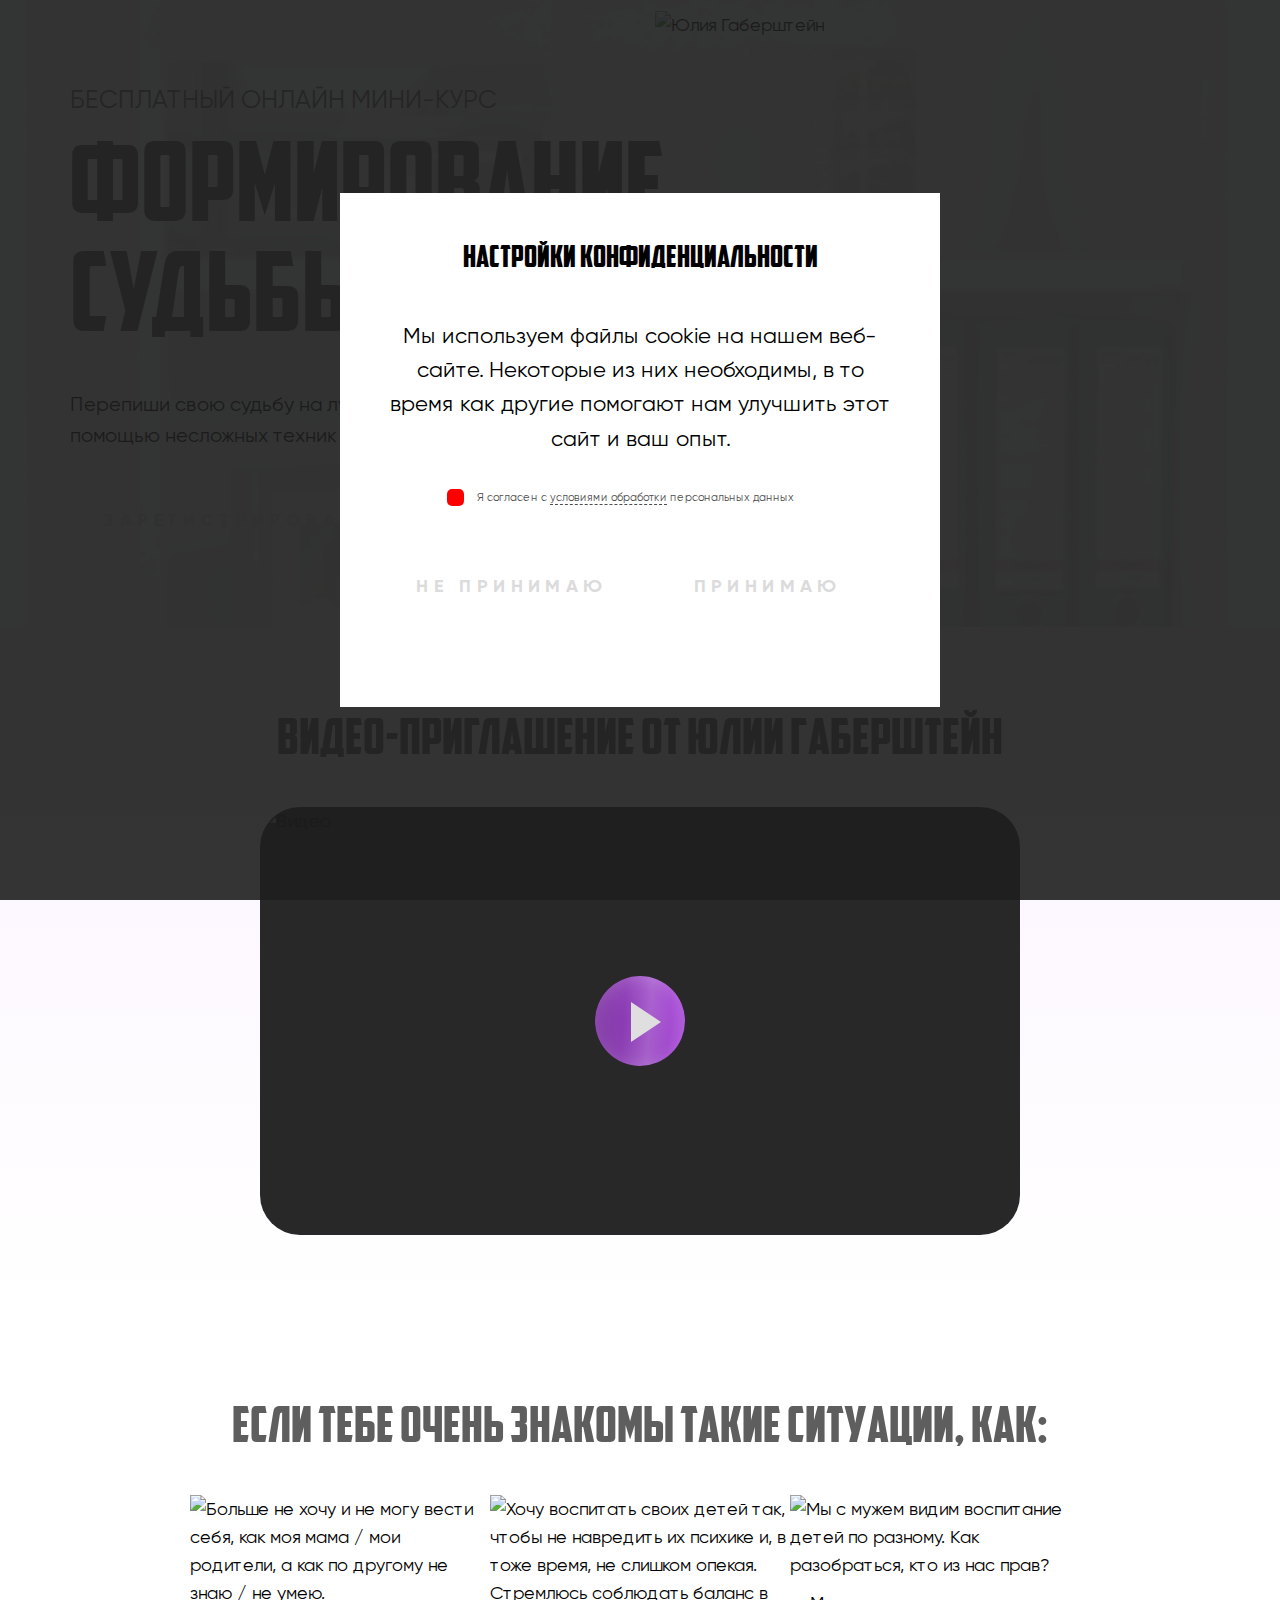
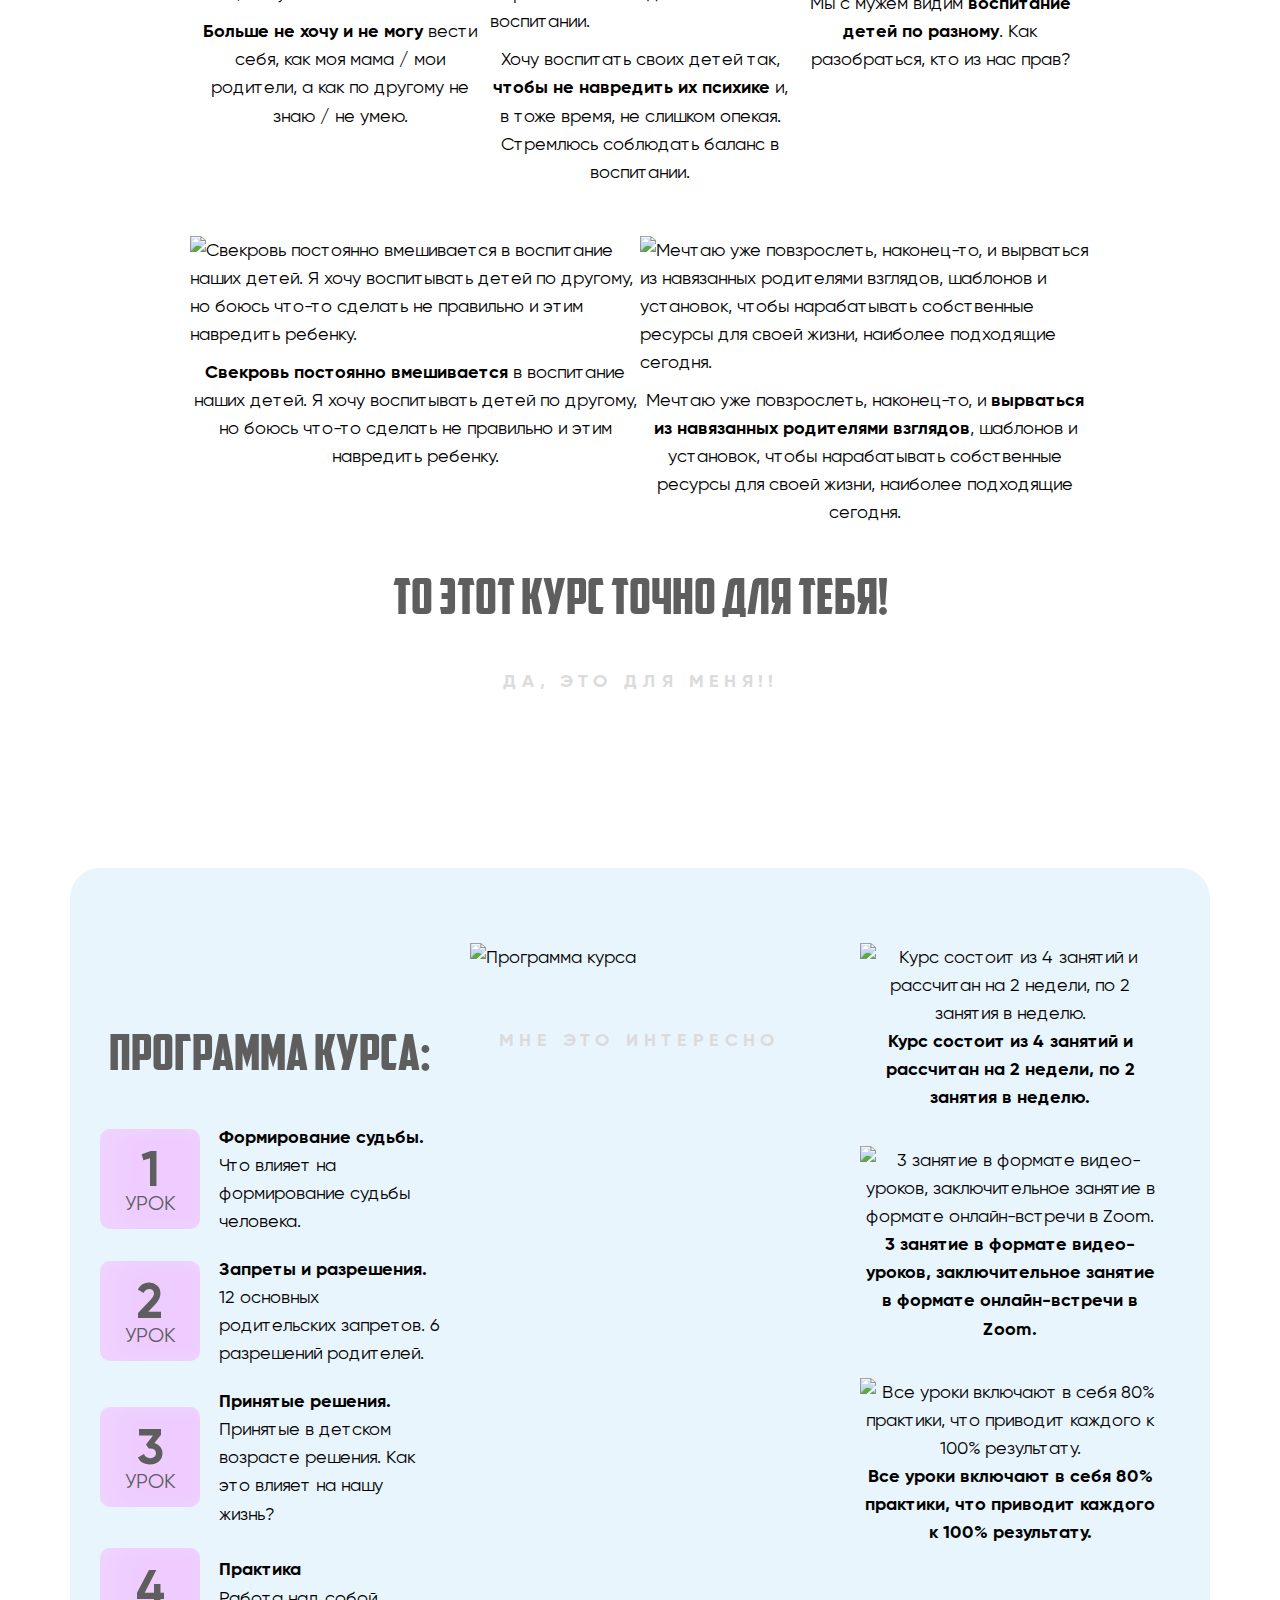
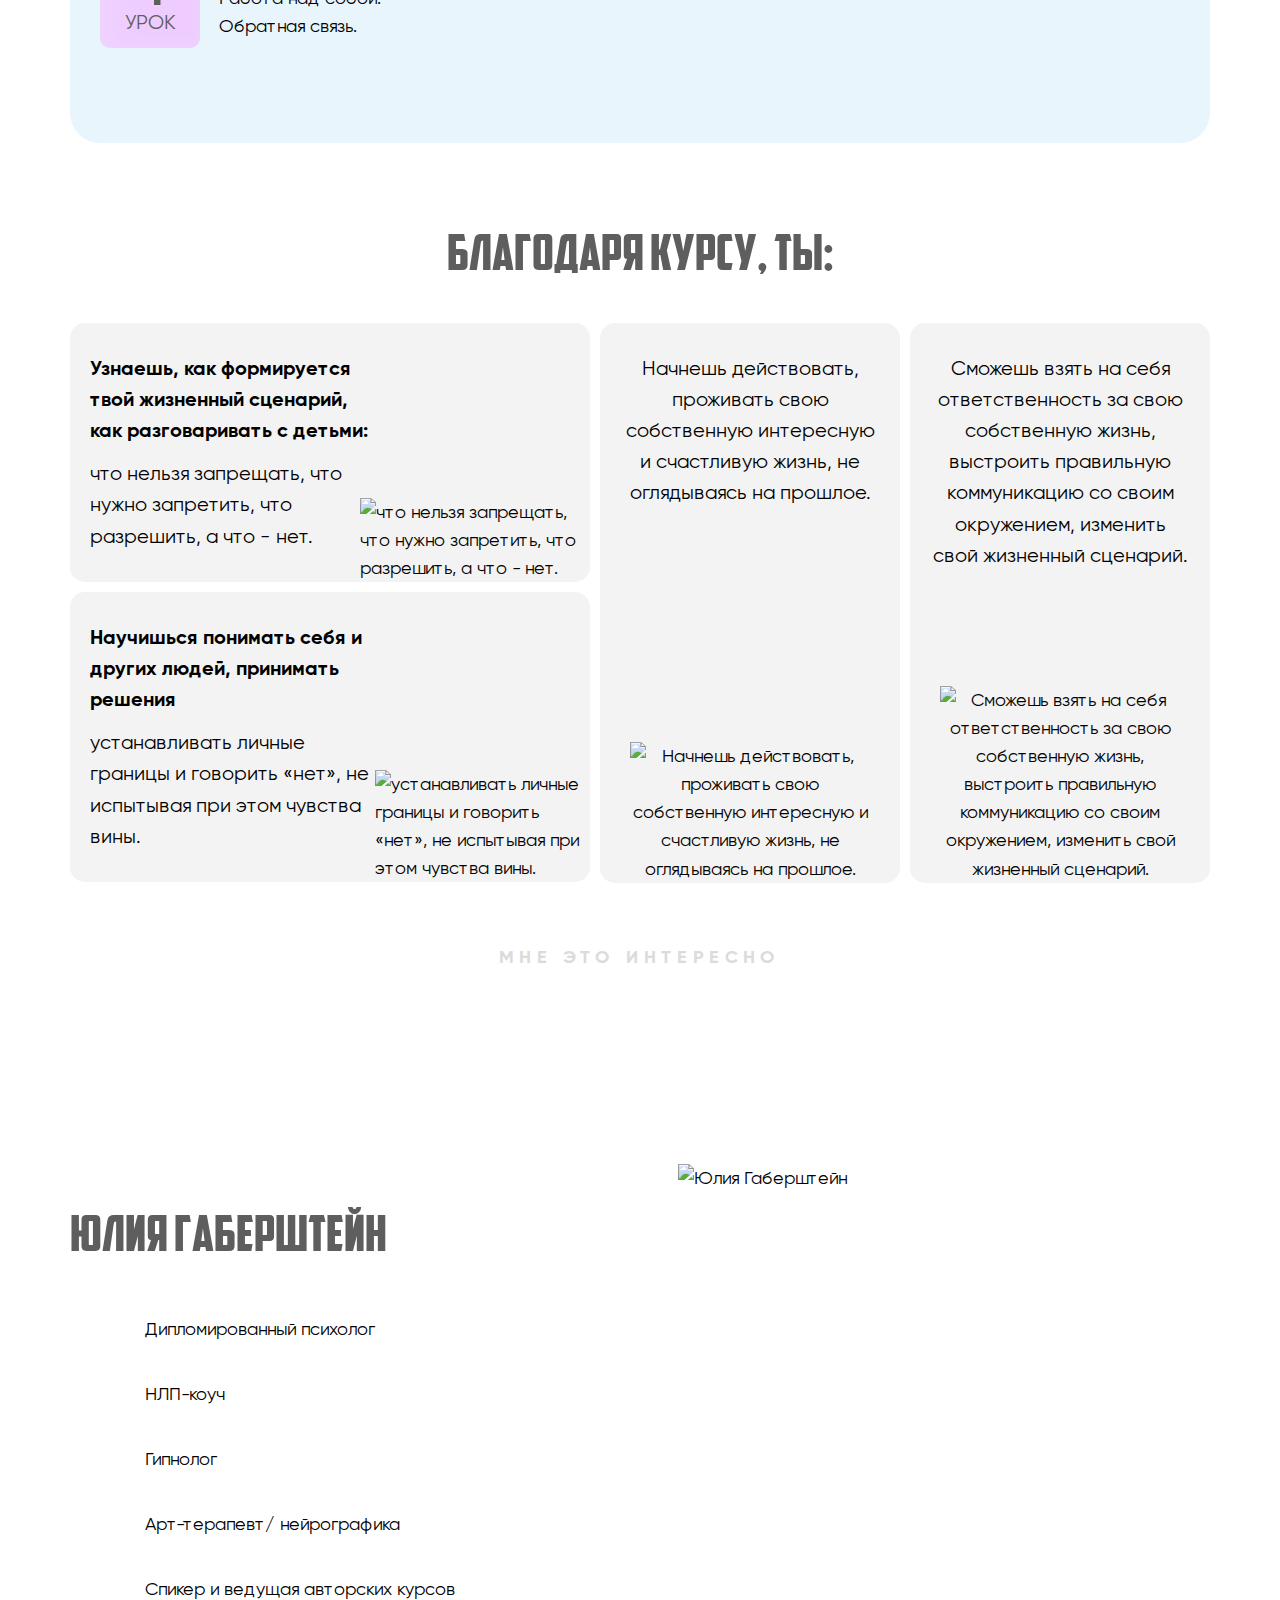
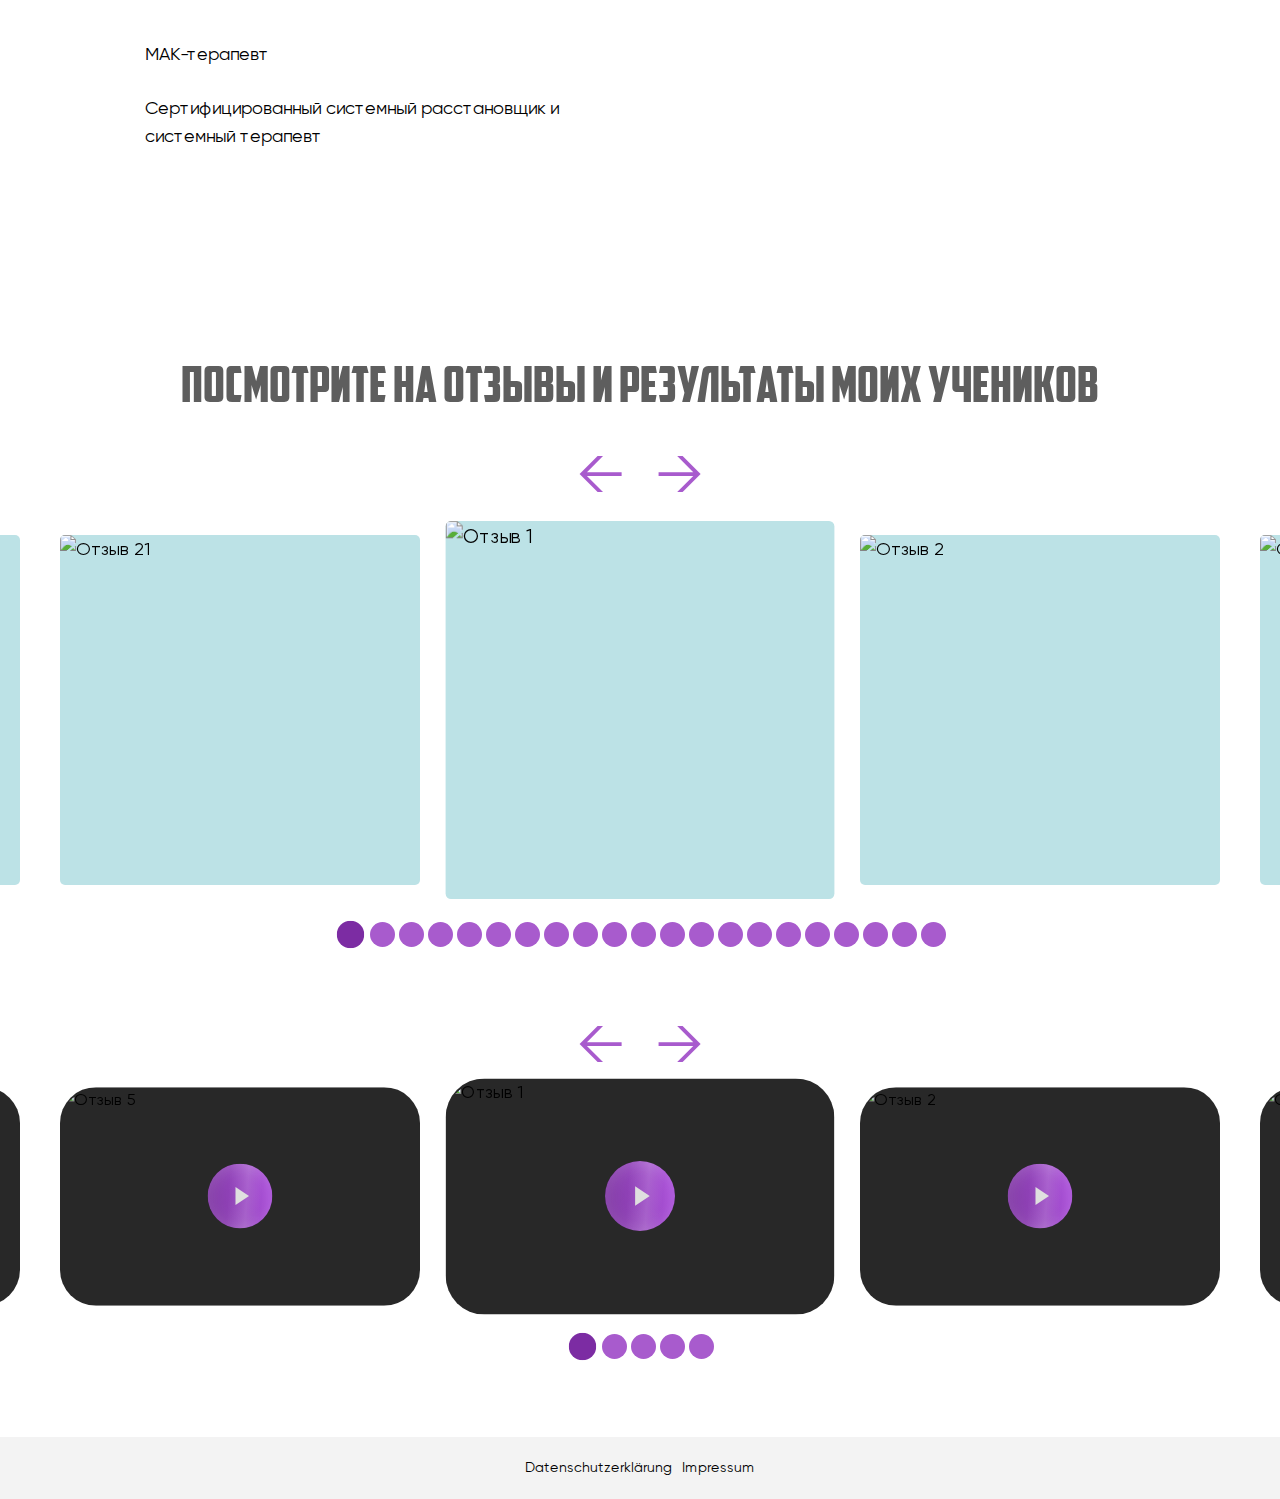
==== index.html @ 7346e1fd "Prepearing is done" ====
<!-- -var action = 'https://a57988s1.autoweboffice.ru/?r=personal/newsletter/sub/add&id=41261&lg=ru&Contact[id_newsletter]=';-->
<!-- -var group = '1';-->
<!-- -var formId = '1';-->
<!-- -var formVc = '229457857';--><!DOCTYPE html>
<html lang="ru">
  <head>
    <meta charset="UTF-8">
    <meta name="viewport" content="width=device-width, initial-scale=1.0">
    <meta http-equiv="X-UA-Compatible" content="ie=edge">
    <meta name="referrer" content="no-referrer-when-downgrade">
    <meta property="og:url" content="https://landings.gaberstein.de/">
    <meta property="og:title" content="Юлия Габерштейн">
    <meta property="og:description" content="Я знаю, что не бывает безвыходных ситуаций, и что даже судьбу можно изменить, если взять дело в свои руки. Расскажу как…">
    <title>Юлия Габерштейн. Я знаю, что не бывает безвыходных ситуаций, и что даже судьбу можно изменить, если взять дело в свои руки. Расскажу как…</title>
    <link rel="apple-touch-icon" href="favicon.svg">
    <link rel="apple-touch-icon" sizes="76x76" href="favicon.svg">
    <link rel="apple-touch-icon" sizes="120x120" href="favicon.svg">
    <link rel="apple-touch-icon" sizes="152x152" href="favicon.svg">
    <link rel="icon" type="image/x-icon" href="favicon.ico">
    <link rel="shortcut icon" type="image/x-icon" href="favicon.png">
    <link rel="stylesheet" href="css/styles.min.css">
  </head>
  <body>
    <div class="wrapper">
      <section id="main">
        <div class="container">
          <div class="content">
            <div class="row">
              <div class="col-md-6">
                <p class="main-pre">Бесплатный онлайн&nbsp;мини-курс</p>
                <h1 class="main-title">Формирование судьбы</h1>
                <h2 class="main-subtitle">Перепиши свою судьбу на лучшую и желанную с помощью несложных техник и инструментов.</h2>
                <div class="button-wrapper"><a class="button button-up" href="#Modal">Зарегистрироваться</a></div>
              </div>
              <div class="col-md-6"><img class="main-img mob-none" src="img/images/yliya-main-0.png" alt="Юлия Габерштейн"/><img class="main-img d-none" src="img/images/yliya-main.png" alt="Юлия Габерштейн"/>
              </div>
            </div>
          </div>
        </div>
      </section>
      <section id="video">
        <div class="container">
          <h3 class="general-title">Видео-приглашение от Юлии Габерштейн</h3>
          <div class="video-wrapper video-wrapper-video" data-youtube="V9kpfqM4wFk"><img src="img/images/video.jpg" alt="Видео"/>
            <div class="play-button"></div>
          </div>
        </div>
      </section>
      <section id="if">
        <div class="container">
          <div class="content"><img class="general-img general-img-if-1" src="img/backs/ellipse.png" alt="Эллипс"/><img class="general-img general-img-if-2" src="img/backs/ellipse.png" alt="Эллипс"/>
            <h3 class="general-title">ЕСЛИ ТЕБЕ ОЧЕНЬ ЗНАКОМЫ ТАКИЕ СИТУАЦИИ, КАК:</h3>
            <div class="if-items">
              <div class="if-item if-item-1"><img class="if-item-img if-item-img-1" src="img/images/if-1.png" alt="Больше не хочу и не могу вести себя, как моя мама / мои родители, а как по другому не знаю / не умею."/>
                <p class="if-item-text"><span>Больше не хочу и не могу </span>вести себя, как моя мама / мои родители, а как по другому не знаю / не умею.</p>
              </div>
              <div class="if-item if-item-2"><img class="if-item-img if-item-img-2" src="img/images/if-2.png" alt="Хочу воспитать своих детей так, чтобы не навредить их психике и, в тоже время, не слишком опекая. Стремлюсь соблюдать баланс в воспитании."/>
                <p class="if-item-text">Хочу воспитать своих детей так, <span>чтобы не навредить их психике</span> и, в тоже время, не слишком опекая. Стремлюсь соблюдать баланс в воспитании.</p>
              </div>
              <div class="if-item if-item-3"><img class="if-item-img if-item-img-3" src="img/images/if-3.png" alt="Мы с мужем видим воспитание детей по разному. Как разобраться, кто из нас прав?"/>
                <p class="if-item-text">Мы с мужем видим <span>воспитание детей по разному</span>. Как разобраться, кто из нас прав?</p>
              </div>
            </div>
            <div class="if-items">
              <div class="if-item if-item-4"><img class="if-item-img if-item-img-4" src="img/images/if-4.png" alt="Свекровь постоянно вмешивается в воспитание наших детей. Я хочу воспитывать детей по другому, но боюсь что-то сделать не правильно и этим навредить ребенку."/>
                <p class="if-item-text"><span> Свекровь постоянно вмешивается</span> в воспитание наших детей. Я хочу воспитывать детей по другому, но боюсь что-то сделать не правильно и этим навредить ребенку.</p>
              </div>
              <div class="if-item if-item-5"><img class="if-item-img if-item-img-5" src="img/images/if-5.png" alt="Мечтаю уже повзрослеть, наконец-то, и вырваться из навязанных родителями взглядов, шаблонов и установок, чтобы нарабатывать собственные ресурсы для своей жизни, наиболее подходящие сегодня."/>
                <p class="if-item-text">Мечтаю уже повзрослеть, наконец-то, и <span>вырваться из навязанных родителями взглядов</span>, шаблонов и установок, чтобы нарабатывать собственные ресурсы для своей жизни, наиболее подходящие сегодня.</p>
              </div>
            </div>
            <h3 class="general-title general-title-if">ТО ЭТОТ КУРС ТОЧНО ДЛЯ ТЕБЯ!</h3>
            <div class="button-wrapper button-wrapper-center"><a class="button button-up" href="#Modal">ДА, ЭТО ДЛЯ МЕНЯ!!</a></div>
          </div>
        </div>
      </section>
      <section id="plan">
        <div class="container">
          <div class="plan-wrapper">
            <div class="row">
              <div class="col-md-4">
                <h3 class="general-title general-title-plan">Программа курса:</h3>
                      <div class="lesson lesson-1">
                        <div class="lesson-number">
                          <h4 class="lesson-number-title">1<small>урок</small></h4>
                        </div>
                        <div class="lesson-info">
                          <p class="lesson-info-text"><span>Формирование судьбы.</span>Что влияет на формирование судьбы человека.
                          </p>
                        </div>
                      </div>
                      <div class="lesson lesson-2">
                        <div class="lesson-number">
                          <h4 class="lesson-number-title">2<small>урок</small></h4>
                        </div>
                        <div class="lesson-info">
                          <p class="lesson-info-text"><span>Запреты и разрешения.</span>12 основных родительских запретов. 6 разрешений родителей.
                          </p>
                        </div>
                      </div>
                      <div class="lesson lesson-3">
                        <div class="lesson-number">
                          <h4 class="lesson-number-title">3<small>урок</small></h4>
                        </div>
                        <div class="lesson-info">
                          <p class="lesson-info-text"><span>Принятые решения.</span>Принятые в детском возрасте решения. Как это влияет на нашу жизнь?
                          </p>
                        </div>
                      </div>
                      <div class="lesson lesson-4">
                        <div class="lesson-number">
                          <h4 class="lesson-number-title">4<small>урок</small></h4>
                        </div>
                        <div class="lesson-info">
                          <p class="lesson-info-text"><span>Практика </span>Работа над собой. <br class="mob-none">Обратная связь.
                          </p>
                        </div>
                      </div>
              </div>
              <div class="col-md-4"><img class="plan-img" src="img/images/plan.png" alt="Программа курса"/>
                <div class="button-wrapper button-wrapper-center"><a class="button button-up" href="#Modal">МНЕ ЭТО ИНТЕРЕСНО</a></div>
              </div>
              <div class="col-md-4">
                      <div class="plan-item plan-item-1"><img class="plan-item-1" src="img/icons/plan-item-1.png" alt="Курс состоит из 4 занятий и рассчитан на 2 недели, по 2 занятия в неделю."/>
                        <p class="plan-item-text">Курс состоит из 4 занятий и рассчитан на 2 недели, по 2 занятия в неделю.</p>
                      </div>
                      <div class="plan-item plan-item-2"><img class="plan-item-2" src="img/icons/plan-item-2.png" alt="3 занятие в формате видео-уроков, заключительное занятие в формате онлайн-встречи в Zoom."/>
                        <p class="plan-item-text">3 занятие в формате видео-уроков, заключительное занятие в формате онлайн-встречи в Zoom.</p>
                      </div>
                      <div class="plan-item plan-item-3"><img class="plan-item-3" src="img/icons/plan-item-3.png" alt="Все уроки включают в себя 80% практики, что приводит каждого к 100% результату."/>
                        <p class="plan-item-text">Все уроки включают в себя 80% практики, что приводит каждого к 100% результату.</p>
                      </div>
              </div>
            </div>
          </div>
        </div>
      </section>
      <section id="get">
        <div class="container">
          <h3 class="general-title">Благодаря курсу, ты:</h3>
          <div class="get-items-container">
            <div class="get-items get-items-1">
                    <div class="get-item get-item-1">
                      <p class="get-item-text"><span>Узнаешь, как формируется твой жизненный сценарий, как разговаривать с детьми:</span>что нельзя запрещать, что нужно запретить, что разрешить, а что - нет.
                      </p><img class="get-item-img get-item-img-1" src="img/images/get-1.png" alt="что нельзя запрещать, что нужно запретить, что разрешить, а что - нет."/>
                    </div>
                    <div class="get-item get-item-2">
                      <p class="get-item-text"><span>Научишься понимать себя и других людей, принимать решения</span>устанавливать личные границы и говорить «нет», не испытывая при этом чувства вины.
                      </p><img class="get-item-img get-item-img-2" src="img/images/get-2.png" alt="устанавливать личные границы и говорить «нет», не испытывая при этом чувства вины."/>
                    </div>
            </div>
            <div class="get-items get-items-2">
                    <div class="get-item get-item-3">
                      <p class="get-item-text">Начнешь действовать, проживать свою собственную интересную и счастливую жизнь, не оглядываясь на прошлое.
                      </p><img class="get-item-img get-item-img-3" src="img/images/get-3.png" alt="Начнешь действовать, проживать свою собственную интересную и счастливую жизнь, не оглядываясь на прошлое."/>
                    </div>
            </div>
            <div class="get-items get-items-3">
                    <div class="get-item get-item-4">
                      <p class="get-item-text">Сможешь взять на себя ответственность за свою собственную жизнь, выстроить правильную коммуникацию со своим окружением, изменить свой жизненный сценарий.
                      </p><img class="get-item-img get-item-img-4" src="img/images/get-4.png" alt="Сможешь взять на себя ответственность за свою собственную жизнь, выстроить правильную коммуникацию со своим окружением, изменить свой жизненный сценарий."/>
                    </div>
            </div>
          </div>
          <div class="button-wrapper button-wrapper-center button-get"><a class="button button-up" href="#Modal">МНЕ ЭТО ИНТЕРЕСНО</a></div>
        </div>
      </section>
      <section id="author">
        <div class="container">
          <div class="content"><img class="general-img general-img-author-1" src="img/backs/ellipse.png" alt="Эллипс"/><img class="general-img general-img-author-2" src="img/backs/ellipse.png" alt="Эллипс"/>
            <div class="row">
              <div class="col-md-6 col-md-push-6"><img class="author-img" src="img/images/yliya.png" alt="Юлия Габерштейн"/>
              </div>
              <div class="col-md-6 col-md-pull-6">
                <h3 class="general-title general-title-author">Юлия Габерштейн</h3>
                <ul class="general-list">
                  <li>Дипломированный психолог</li>
                  <li>НЛП-коуч</li>
                  <li>Гипнолог</li>
                  <li>Арт-терапевт/ нейрографика</li>
                  <li>Спикер и ведущая авторских курсов</li>
                  <li>МАК-терапевт</li>
                  <li>Сертифицированный системный расстановщик и системный терапевт</li>
                </ul>
              </div>
            </div>
          </div>
        </div>
      </section>
      <section id="revs">
        <div class="container">
          <div class="content">
            <h3 class="general-title">посмотрите на отзывы и результаты моих учеников</h3>
          </div>
        </div>
        <div class="revs-slider-text"><a class="text-rev-link" href="img/revs/text-1.jpg" data-fancybox="text-revs"><img class="text-rev-img" src="img/revs/text-1.min.jpg" alt="Отзыв 1"></a><a class="text-rev-link" href="img/revs/text-2.jpg" data-fancybox="text-revs"><img class="text-rev-img" src="img/revs/text-2.min.jpg" alt="Отзыв 2"></a><a class="text-rev-link" href="img/revs/text-3.jpg" data-fancybox="text-revs"><img class="text-rev-img" src="img/revs/text-3.min.jpg" alt="Отзыв 3"></a><a class="text-rev-link" href="img/revs/text-4.jpg" data-fancybox="text-revs"><img class="text-rev-img" src="img/revs/text-4.min.jpg" alt="Отзыв 4"></a><a class="text-rev-link" href="img/revs/text-5.jpg" data-fancybox="text-revs"><img class="text-rev-img" src="img/revs/text-5.min.jpg" alt="Отзыв 5"></a><a class="text-rev-link" href="img/revs/text-6.jpg" data-fancybox="text-revs"><img class="text-rev-img" src="img/revs/text-6.min.jpg" alt="Отзыв 6"></a><a class="text-rev-link" href="img/revs/text-7.jpg" data-fancybox="text-revs"><img class="text-rev-img" src="img/revs/text-7.min.jpg" alt="Отзыв 7"></a><a class="text-rev-link" href="img/revs/text-8.jpg" data-fancybox="text-revs"><img class="text-rev-img" src="img/revs/text-8.min.jpg" alt="Отзыв 8"></a><a class="text-rev-link" href="img/revs/text-9.jpg" data-fancybox="text-revs"><img class="text-rev-img" src="img/revs/text-9.min.jpg" alt="Отзыв 9"></a><a class="text-rev-link" href="img/revs/text-10.jpg" data-fancybox="text-revs"><img class="text-rev-img" src="img/revs/text-10.min.jpg" alt="Отзыв 10"></a><a class="text-rev-link" href="img/revs/text-11.jpg" data-fancybox="text-revs"><img class="text-rev-img" src="img/revs/text-11.min.jpg" alt="Отзыв 11"></a><a class="text-rev-link" href="img/revs/text-12.jpg" data-fancybox="text-revs"><img class="text-rev-img" src="img/revs/text-12.min.jpg" alt="Отзыв 12"></a><a class="text-rev-link" href="img/revs/text-13.jpg" data-fancybox="text-revs"><img class="text-rev-img" src="img/revs/text-13.min.jpg" alt="Отзыв 13"></a><a class="text-rev-link" href="img/revs/text-14.jpg" data-fancybox="text-revs"><img class="text-rev-img" src="img/revs/text-14.min.jpg" alt="Отзыв 14"></a><a class="text-rev-link" href="img/revs/text-15.jpg" data-fancybox="text-revs"><img class="text-rev-img" src="img/revs/text-15.min.jpg" alt="Отзыв 15"></a><a class="text-rev-link" href="img/revs/text-16.jpg" data-fancybox="text-revs"><img class="text-rev-img" src="img/revs/text-16.min.jpg" alt="Отзыв 16"></a><a class="text-rev-link" href="img/revs/text-17.jpg" data-fancybox="text-revs"><img class="text-rev-img" src="img/revs/text-17.min.jpg" alt="Отзыв 17"></a><a class="text-rev-link" href="img/revs/text-18.jpg" data-fancybox="text-revs"><img class="text-rev-img" src="img/revs/text-18.min.jpg" alt="Отзыв 18"></a><a class="text-rev-link" href="img/revs/text-19.jpg" data-fancybox="text-revs"><img class="text-rev-img" src="img/revs/text-19.min.jpg" alt="Отзыв 19"></a><a class="text-rev-link" href="img/revs/text-20.jpg" data-fancybox="text-revs"><img class="text-rev-img" src="img/revs/text-20.min.jpg" alt="Отзыв 20"></a><a class="text-rev-link" href="img/revs/text-21.jpg" data-fancybox="text-revs"><img class="text-rev-img" src="img/revs/text-21.min.jpg" alt="Отзыв 21"></a>
        </div>
        <div class="revs-slider">
          <div>
            <div class="video-wrapper video-wrapper-revs" data-youtube="yR5cy7ydcUg" data-img="img/revs/video-1.jpg"><img src="img/revs/video-1.jpg" alt="Отзыв 1">
              <div class="play-button play-button-rev"></div>
            </div>
          </div>
          <div>
            <div class="video-wrapper video-wrapper-revs" data-youtube="keD_bIRvDQw" data-img="img/revs/video-2.jpg"><img src="img/revs/video-2.jpg" alt="Отзыв 2">
              <div class="play-button play-button-rev"></div>
            </div>
          </div>
          <div>
            <div class="video-wrapper video-wrapper-revs" data-youtube="SgcGSrwr-JM" data-img="img/revs/video-3.jpg"><img src="img/revs/video-3.jpg" alt="Отзыв 3">
              <div class="play-button play-button-rev"></div>
            </div>
          </div>
          <div>
            <div class="video-wrapper video-wrapper-revs" data-youtube="HMI0q_V67bk" data-img="img/revs/video-4.jpg"><img src="img/revs/video-4.jpg" alt="Отзыв 4">
              <div class="play-button play-button-rev"></div>
            </div>
          </div>
          <div>
            <div class="video-wrapper video-wrapper-revs" data-youtube="GAPMlE_3L0c" data-img="img/revs/video-5.jpg"><img src="img/revs/video-5.jpg" alt="Отзыв 5">
              <div class="play-button play-button-rev"></div>
            </div>
          </div>
        </div>
      </section>
    </div>
    <footer>
      <div class="container"><a class="button-up" href="#DAT">Datenschutzerklärung</a><a class="button-up impressum" href="#Impressum">Impressum</a>
      </div>
    </footer>
    <div class="modal modal-main" id="Modal">
      <div class="modal-wrapper">
        <h4 class="modal-title">Спешите записаться!</h4>
        <form class="form form-modal" action="null" method="post" enctype="application/x-www-form-urlencoded" accept-charset="UTF-8">
          <div class="email-block email-block-form">
            <input type="hidden" value="1" id="required_fields_name" name="required_fields[name]" placeholder="">
            <input class="input input-name input-name-modal" maxlength="255" name="Contact[name]" type="text" placeholder="Ваше имя*">
          </div>
          <div class="email-block email-block-form">
            <input type="hidden" value="1" name="required_fields[email]">
            <input class="input input-mail input-mail-modal" name="Contact[email]" type="text" placeholder="E-mail*">
          </div>
          <div class="button-wrapper">
            <button class="button button-form button-form-modal" type="submit">Зарегистрироваться</button>
          </div>
          <div class="clearfix"></div>
          <p class="alert-message"></p>
          <div class="checking checking-modal">
            <input class="check" type="checkbox" id="check-m">
            <label class="check-label" for="check-m">Я согласен с <a class="button-up" href="#AGB">условиями обработки</a> персональных данных</label>
          </div>
          <div style="display: none;">
            <div style="display: none;">
              <input type="hidden" name="Contact[id_newsletter]">
            </div><!-- API код канала рекламы -->
            <input type="hidden" value="0" name="Contact[id_advertising_channel_page]">
            <input type="hidden" name="formId">
            <input type="hidden" name="formVc">
            <input type="hidden" name="_aid" value="">
            <input type="hidden" name="_vcaid" value="">
          </div>
        </form>
      </div>
    </div>
    <div class="modal modal-black modal-cookies">
      <h4 class="cookies-modal-title">Настройки конфиденциальности</h4>
      <p class="cookies-modal-text">Мы используем файлы cookie на нашем веб-сайте. Некоторые из них необходимы, в то время как другие помогают нам улучшить этот сайт и ваш опыт.</p>
      <div class="checking-cookies">
        <div class="checking">
          <input class="check check-cookies" type="checkbox" id="check-c">
          <label class="check-label" for="check-c">Я согласен с <a class="button-up" href="#AGB">условиями обработки</a> персональных данных</label>
        </div>
        <div class="checking-buttons">
          <button class="button button-cookies button-cookies-no">Не принимаю</button>
          <button class="button button-cookies button-cookies-yes" disabled>Принимаю</button>
        </div>
      </div>
    </div>
    <div class="modal modal-black" id="Impressum">
      <h4>Impressum</h4>
      <h5>ANGABEN NACH § 5 TMG SOWIE DL-InfoV</h5>
      <p>Psychologische Beraterin und Coach Yuliya Gaberstein</p>
      <p>Gehrdener Deich 24a</p>
      <p>21423 Winsen</p>
      <p>Tel: <a href="tel:+ 49 173 8570624">+ 49 173 8570624</a></p>
      <p>E-Mail: <a href="mailto:gaberstein@web.de">gaberstein@web.de</a></p>
      <p>Umsatzsteuer-Identifikationsnummer gem. § 27a UStG: DE 47 268 507 198</p>
      <p><span>Inhaltlich Verantwortlicher: Yulia Gaberstein (Anschrift s.o.)</span></p>
      <h5>HAFTUNG FÜR INHALTE</h5>
      <p>Alle Inhalte unseres Internetauftritts wurden mit größter Sorgfalt und nach bestem Gewissen erstellt. Für die Richtigkeit, Vollständigkeit und Aktualität der Inhalte können wir jedoch keine Gewähr übernehmen. Als Dienstanbieter sind wir gemäß § 7 Abs.1 TMG für eigene Inhalte auf diesen Seiten nach den allgemeinen Gesetzen verantwortlich. Nach §§ 8 bis 10 TMG sind wir als Dienstanbieter jedoch nicht verpflichtet, übermittelte oder gespeicherte fremde Informationen zu überwachen oder nach Umständen zu forschen, die auf eine rechtswidrige Tätigkeit hinweisen. Verpflichtungen zur Entfernung oder Sperrung der Nutzung von Informationen nach den allgemeinen Gesetzen bleiben hiervon unberührt.</p>
      <p>Eine diesbezügliche Haftung ist jedoch erst ab dem Zeitpunkt der Kenntniserlangung einer konkreten Rechtsverletzung möglich. Bei Bekanntwerden von den o.g. Rechtsverletzungen werde ich diese Inhalte unverzüglich entfernen.</p>
      <h5>URHEBERRECHT</h5>
      <p>Die auf unserer Seite veröffentlichen Inhalte und Werke unterliegen dem deutschen Urheberrecht (<a href="http://www.gesetze-im-internet.de/bundesrecht/urhg/gesamt.pdf" target="_blank">http://www.gesetze-im-internet.de/bundesrecht/urhg/gesamt.pdf)</a>. Die ervielfältigung, Bearbeitung, Verbreitung und jede Art der Verwertung des geistigen Eigentums in ideeller und materieller Sicht des Urhebers außerhalb der Grenzen des Urheberrechtes bedürfen der vorherigen schriftlichen Zustimmung des jeweiligen Urhebers i.S.d. Urhebergesetzes (http://www.gesetze-im-internet.de/bundesrecht/urhg/gesamt.pdf ). Downloads und Kopien dieser Seite sind nur für den privaten und nicht kommerziellen Gebrauch erlaubt. Sind die Inhalte auf unserer Webseite nicht von uns erstellt wurden, sind die Urheberrechte Dritter zu beachten. Die Inhalte Dritter werden als solche kenntlich gemacht. Sollten Sie trotzdem auf eine Urheberrechtsverletzung aufmerksam werden, bitten wir um einen entsprechenden Hinweis. Bei Bekanntwerden von Rechtsverletzungen werden wir derartige Inhalte unverzüglich entfernen.</p>
      <h5>HINWEIS NACH ONLINE-STREITBETEILIGUNGS-VERORDNUNG</h5>
      <p>Nach geltendem Recht sind wir verpflichtet, Verbraucher auf die Existenz der Europäischen Online-Streitbeilegungs-Plattform hinzuweisen, die für die Beilegung von Streitigkeiten genutzt werden kann, ohne dass ein Gericht eingeschaltet werden muss.</p>
      <p>Die Europäische Kommission stellt eine Plattform zur Online-Streitbeilegung (OS) bereit, die Sie unter <a href="http://ec.europa.eu/consumers/odr/" target="_blank">http://ec.europa.eu/consumers/odr/</a>finden.</p>
      <p>Wir weisen Sie darauf hin, dass wir nicht bereit sind, an Streitbeilegungsverfahren vor einer Verbraucherschlichtungsstelle teilzunehmen.</p>
    </div>
    <div class="modal modal-black" id="DAT">
      <h4>Datenschutzerklärung</h4>
      <h6>1. Name und Kontaktdaten des für die Verarbeitung Verantwortlichen </h6>
      <p>Diese Datenschutz-Information gilt für die Datenverarbeitung durch: </p><br>
      <h5>Verantwortlicher:</h5>
      <p>Psychologische Beraterin und Coach Yuliya Gaberstein </p>
      <p>Gehrdener Deich 24a</p>
      <p>21423 Winsen</p>
      <p>Telefon:<a href="tel:+ 49 173 8570624">+ 49 173 8570624</a></p>
      <p>E-Mail:<a href="mailto:gaberstein@web.de">gaberstein@web.de</a></p>
      <p>Soweit im Zusammenhang mit unserer Seite personenbezogene Daten verarbeitet werden und Facebook allein über die Zwecke und Mittel der Verarbeitung entscheidet, ist</p>
      <p>Facebook Ireland Limited (im Folgenden „Facebook Ireland“)</p>
      <p>4 Grand Canal Square</p>
      <p>Grand Canal Harbour </p>
      <p>Dublin 2</p>
      <p>Ireland</p>
      <p>alleinige Verantwortliche für die Verarbeitung.</p>
      <h6>2. Erhebung und Speicherung personenbezogener Daten sowie Art und Zweck von deren Verwendung</h6>
      <h6>a) Beim Besuch der Website</h6>
      <p>Beim Aufrufen unserer Website <a href="www.gaberstein.de" target="_blank">www.gaberstein.de</a> werden durch den auf Ihrem Endgerät zum Einsatz kommen- den Browser automatisch Informationen an den Server unserer Website gesendet. Diese Informationen werden temporär in einem sog. Logfile gespeichert. Folgende Informationen werden dabei ohne Ihr Zutun erfasst und bis zur automatisierten Löschung gespeichert:</p>
      <ul>
        <li>IP-Adresse des anfragenden Rechners,</li>
        <li>Datum und Uhrzeit des Zugriffs,</li>
        <li>Name und URL der abgerufenen Datei,</li>
        <li>Website, von der aus der Zugriff erfolgt (Referrer-URL),</li>
        <li>verwendeter Browser und ggf. das Betriebssystem Ihres Rechners sowie der Name Ihres Access-Providers.</li>
      </ul>
      <p>Die genannten Daten werden durch uns zu folgenden Zwecken verarbeitet:</p>
      <ul>
        <li>Gewährleistung eines reibungslosen Verbindungsaufbaus der Website,</li>
        <li>Gewährleistung einer komfortablen Nutzung unserer Website,</li>
        <li>Auswertung der Systemsicherheit und -stabilität sowie • zu weiteren administrativen Zwecken.</li>
      </ul>
      <p>Die Rechtsgrundlage für die Datenverarbeitung ist Art. 6 Abs. 1 S. 1 lit. f DSGVO. Unser berechtigtes Interesse folgt aus oben aufgelisteten Zwecken zur Datenerhebung. In keinem</p>
      <p>Fall verwenden wir die erhobenen Daten zu dem Zweck, Rückschlüsse auf Ihre Person zu ziehen.</p>
      <p>Darüber hinaus setzen wir beim Besuch unserer Website Cookies sowie Analysedienste ein und veröffentlichen mit Ihrer Zustimmung Ihr Feedback über unsere Leistungen.</p>
      <p>Nähere Erläuterungen dazu erhalten Sie unter den Ziff. 4 und 5 dieser Datenschutzerklärung.</p>
      <h6>b) Bei Anmeldung für unseren Newsletter</h6>
      <p>Sofern Sie nach Art. 6 Abs. 1 S. 1 lit. a DSGVO ausdrücklich eingewilligt haben, verwenden wir Ihre E-Mail-Adresse dafür, Ihnen regelmäßig unseren Newsletter zu übersenden. Für den Empfang des Newsletters ist die Angabe einer E-Mail-Adresse ausreichend.</p>
      <p>Die Abmeldung ist jederzeit möglich, zum Beispiel über einen Link am Ende eines jeden Newsletters. Alternativ können Sie Ihren Abmeldewunsch gerne auch jederzeit an <a href="mailto:gaberstein@web.de">gaberstein@web.de</a> per E-Mail senden.</p>
      <h6>c) Bei Nutzung unseres Kontaktformulars</h6>
      <p>Bei Fragen jeglicher Art bieten wir Ihnen die Möglichkeit, mit uns über ein auf der Website bereitgestelltes Formular Kontakt aufzunehmen. Dabei ist die Angabe einer gültigen E- Mail- Adresse erforderlich, damit wir wissen, von wem die Anfrage stammt und um diese beantworten zu können. Weitere Angaben können freiwillig getätigt werden.</p>
      <p>Die Datenverarbeitung zum Zwecke der Kontaktaufnahme mit uns erfolgt nach Art. 6 Abs. 1 S. 1 lit. a DSGVO auf Grundlage Ihrer freiwillig erteilten Einwilligung.</p>
      <p>Die für die Benutzung des Kontaktformulars von uns erhobenen personenbezogenen Daten werden nach Erledigung der von Ihnen gestellten Anfrage automatisch gelöscht.</p>
      <h6>d) Datenverarbeitung durch Facebook Ireland</h6>
      <p>Die Instagram-Datenschutzrichtlinie (siehe <a href="https://help.instagram.com/519522125107875" target="_blank">https://help.instagram.com/519522125107875) </a>beschreibt die Informationen, die zur Unterstützung von Facebook, Instagram, Messenger und anderen von Facebook angebotenen Produkten und Funktionen (Facebook-Produkte oder Produkte) verarbeitet werden</p>
      <p>Es werden Inhalte, Kommunikationen und sonstigen Informationen, die Sie bereitstellen, wenn Sie die Produkte nutzen, erfasst; dazu gehören auch Ihre Registrierung für ein Konto, das Erstellen oder Teilen von Inhalten sowie der Nachrichtenaustausch bzw. das Kommunizieren mit anderen. Dies kann Informationen über die von Ihnen bereitgestellten Inhalte oder solche, die in ihnen enthalten sind (wie Metadaten) umfassen, wie z. B. den Aufnahme-Standort eines Fotos oder das Datum, an dem eine Datei erstellt wurde. Es kann auch das umfassen, was Sie durch von Instagram bereitgestellte Funktionen, wie z. B. Kamera, sehen, damit Instagram Ihnen beispielsweise Masken und Filter, die Ihnen gefallen könnten, vorschlagen oder Ihnen Tipps für die Verwendung des Hochformats geben können. Die Systeme verarbeiten von Ihnen bereitgestellte Inhalte und Mitteilungen automatisch, um den Kontext und die in ihnen enthaltenen Details für die unten beschriebenen Zwecke zu analysieren.</p>
      <p>Ferner werden Informationen über die Personen, Seiten, Konten, Hashtags und Gruppen, mit denen Sie verbunden sind erfasst, und darüber, wie Sie mit ihnen in Instagram-Produkten</p>
      <p>interagieren. Außerdem werden Kontaktinformationen gesammelt, wenn Sie diese von einem Gerät hochladen, synchronisieren oder importieren.</p>
      <p>Es wird darüber hinaus erfasst, wie Sie die Instagram-Produkte nutzen, beispielsweise über die Arten von Inhalten, die Sie sich ansehen bzw. mit denen Sie interagieren, über die von Ihnen genutzten Funktionen, über die von Ihnen durchgeführten Handlungen, über die Personen oder Konten, mit denen Sie interagieren, und über die Zeit, Häufigkeit und Dauer Ihrer Aktivitäten. Zum Beispiel wird protokolliert, wenn Sie die Produkte gerade nutzen bzw. wann Sie diese zuletzt genutzt haben, und welche Beiträge, Videos und sonstigen Inhalte Sie sich ansehen. Es werden auch Informationen darüber erfasst, wie Sie die Funktionen wie Kamera nutzen.</p>
      <p>Es werden ebenso Informationen von und über von Ihnen genutzte(n) Computer(n), Telefone(n), Connected TVs und andere(n) mit dem Internet verbundene(n) Geräte(n), die über eine Integration mit den Produkten verfügen, erfasst. Diese Informationen werden kombiniert über verschiedene von Ihnen genutzten Geräte hinweg. Es werden Informationen verwendet, die über Ihre Nutzung der Produkte auf Ihrem Telefon gesammelt wurden, für eine bessere Personalisierung der Inhalte (einschließlich Werbeanzeigen) oder Funktionen, die Sie sehen, wenn Sie die Produkte auf einem anderen Gerät nutzen, wie z. B. Ihrem Laptop oder Tablet, oder um zu messen, ob Sie als Reaktion auf eine Werbeanzeige, die Ihnen auf Ihrem Telefon gezeigt wird, auf einem anderen Gerät eine Handlung vorgenommen haben.</p>
      <p>Die Informationen, die von Ihren Geräten erhalten werden, beinhalten:</p>
      <ul>
        <li>Geräteattribute: Informationen wie das Betriebssystem, Hardware- und Software- Versionen, Batteriestand, Signalstärke, verfügbarer Speicherplatz, Browsertyp, App- und Dateinamen und -arten sowie Plug-Ins.</li>
        <li>Vorgänge auf dem Gerät: Informationen über die auf dem Gerät durchgeführten Vorgänge und Tätigkeiten, beispielsweise ob sich ein Fenster im Vordergrund oder Hintergrund befindet oder Mausbewegungen (das kann dabei helfen, Menschen von Robotern zu unterscheiden).</li>
        <li>Identifikatoren: Eindeutige Identifikatoren, Geräte-IDs und sonstige Identifikatoren, wie solche von Spielen, Apps oder Konten, die du nutzt, und Familiengeräte-IDs (oder sonstige Identifikatoren, die für die mit demselben Gerät oder Konto verknüpften Produkte der Facebook-Unternehmen eindeutig sind).</li>
        <li>Gerätesignale: Bluetooth-Signale und Informationen über WLAN-Zugangspunkte, Beacons und Funkzellentürme in der Nähe.</li>
        <li>Daten aus den Geräteeinstellungen: Informationen, deren Erhalt Sie durch die von Ihnen aktivierten Geräteeinstellungen gestatten, wie den Zugriff auf Ihren GPS- Standort, Ihre Kamera oder Fotos.</li>
        <li>Netzwerk und Verbindungen: Informationen wie der Name Ihres Mobilfunk- oder Internetanbieters, die Sprache, Zeitzone, Mobiltelefonnummer, IP-Adresse oder Verbindungsgeschwindigkeit und in einigen Fällen Informationen über andere in der Nähe oder in Ihrem Netzwerk befindliche Geräte.</li>
        <li>Cookie-Daten: Daten von auf Ihrem Gerät gespeicherten Cookies, einschließlich Cookie-IDs und - Einstellungen.</li>
      </ul>
      <h6>f) Datenverarbeitung bei Interaktionen auf unserer Instagram-Seite</h6>
      <p>Unsere Instagram-Seite bietet Ihnen die Möglichkeit, auf unsere Beiträge zu reagieren, diese zu kommentieren und uns private Nachrichten zu schicken. Ebenso besteht die Möglichkeit, eine Dienstleistung zu erwerben.</p>
      <p>Bitte prüfen Sie sorgfältig, welche personenbezogenen Daten Sie uns über unsere Instagram- Seite mitteilen. Wenn Sie vermeiden möchten, dass Facebook von Ihnen an uns übermittelte persönliche Daten verarbeitet, nehmen Sie bitte auf anderem Wege Kontakt mit uns auf.</p>
      <p>Zusätzlich zu den von Ihnen übermittelten Inhalten sind für uns abhängig von Ihren Privatsphäre-Einstellungen Informationen zu Ihrem Profil, Ihren Gefällt-mir-Angaben und Ihren Beiträgen sichtbar.</p>
      <p>Die Verarbeitung Ihrer Daten bei Kontaktaufnahme oder Interaktion mit unserer Instagram- Seite oder ihren Inhalten erfolgt durch uns auf Grundlage des Art. 6 Abs. 1 S. 1 lit. f DSGVO. Unser berechtigtes Interesse besteht in der Beantwortung Ihres Anliegens. Zielt Ihre Kontaktaufnahme auf den Abschluss eines Vertrages ab, so ist zusätzliche Rechtsgrundlage für die Verarbeitung Art. 6 Abs. 1 S. 1 lit. b DSGVO.</p>
      <p>Wir verarbeiten die in diesem Zusammenhang von Ihnen angegeben und für uns ggf. zugänglichen Daten zur Wahrung unserer im Rahmen einer Interessenabwägung überwiegenden berechtigten Interessen am Kontakt zu und der Kommunikation mit unseren Interessenten und veröffentlichen mit Ihrer Zustimmung Ihr Feedback über unsere Leistungen. Hierin liegen auch unsere berechtigten Interessen an der Datenverarbeitung nach Art. 6 Abs. 1 S. 1 lit. f DSGVO.</p>
      <p>Sämtliche Daten, welche im Rahmen einer Bestellabwicklung Ihnen eingegeben werden, werden gespeichert. Dazu gehören:</p>
      <ul>
        <li>Name, Vorname</li>
        <li>Adresse</li>
        <li>Zahldaten</li>
        <li>E-Mail-Adresse</li>
      </ul>
      <p>Ihre Daten werden, soweit es uns möglich ist, bei Einstellung des Betriebs unserer Instagram- Seite gelöscht. Sofern eine weitergehende Speicherung dieser Daten durch Facebook Ireland erfolgt, richtet diese sich ausschließlich nach den Bestimmungen in der Instagram- Datenschutzrichtlinie und Instagram-Nutzungsbedingungen.</p>
      <p>Da wir unsere Instagram-Seite als Business-Profil eingerichtet haben, nutzen wir von Facebook Ireland bereitgestellte anonymisierte Seitenstatistiken („Instagram Insights”), die uns Erkenntnisse über die Besucher unserer Instagram-Seite und deren Interaktionen mit unserer Instagram-Seite und ihren Inhalten liefern. Wir leisten keinen Beitrag zur Entscheidung über die Mittel und Zwecke der Verarbeitung von Ereignis-Daten, die der Erstellung von Seitenstatistiken dienen. Die Statistiken beinhalten folgende Informationen:</p>
      <ul>
        <li>Reichweite, Seitenaufrufe, Verweildauer bei Videobeiträgen,</li>
        <li>Interaktionen wie einen Beitrag mit “Gefällt mir” kennzeichnen, Kommentieren oder Teilen von Beiträgen,</li>
        <li>Demographische Angaben zu Alter, Geschlecht und Standort.</li>
      </ul>
      <p>Wir verwenden diese Daten, um Trends zu erkennen. Ein Rückbezug zu Personen, die diese Ereignisse ausgelöst haben, ist für uns nicht möglich.</p>
      <h6>g) Bei Anmeldung zu unseren Seminaren</h6>
      <p>Bei Anmeldung werden Ihre Daten durch Pruffme Ltd bearbeitet. Hierzu nehmen wir vollumfänglich Bezug auf die aktuelle Datenschutzerklärung der Pruffme Ltd, die unter <a href="https://pruffme.com//pages/privacy/ " target="_blank">https://pruffme.com//pages/privacy/ </a>abzurufen ist.</p>
      <h6>i) Bei Bezahlungsvorgang</h6>
      <p>Sie können unsere Seminare auch mit PayPal bezahlen. In diesem Zusammenhang nehmen wir vollumfänglich Bezug auf die aktuelle Datenschutzerklärung des vorgenannten Zahlungsdienstleisters, die unter <a href="https://www.paypal.com/myaccount/privacy/privacyhub" target="_blank">https://www.paypal.com/myaccount/privacy/privacyhub </a>abzurufen ist.</p>
      <h6>j) Bei Landing</h6>
      <p>Für weitere Werbungszwecke werden Ihre Daten durch <a href="https://autoweboffice.com" target="_blank">https://autoweboffice.com</a>WordPress, Borlabs und Getspace bearbeitet. Hierzu nehmen wir vollumfänglich Bezug auf die aktuellen Datenschutzerklärungen der vorgenannten Anbieter, die für Sie unter</p>
      <p><a href="https://automattic.com/de/privacy/" target="_blank">https://automattic.com/de/privacy/</a></p>
      <p><a href="https://de.borlabs.io/datenschutz/" target="_blank">https://de.borlabs.io/datenschutz/</a></p>
      <p><a href="https://get-space.de/datenschutz-bestimmungen/" target="_blank">https://get-space.de/datenschutz-bestimmungen/</a></p>
      <p><a href="https://autoweboffice.com/politika-konfidencialnosti" target="_blank">https://autoweboffice.com/politika-konfidencialnosti</a></p>
      <p>abrufbar sind.</p>
      <h6>k) Bei Teilnahme an unseren Seminaren</h6>
      <p>Die Teilnahme an unseren Seminaren erfolgt über Zoom Inc. Hierzu nehmen wir vollumfänglich Bezug auf die aktuelle Datenschutzerklärung der Zoom Inc, die unter <a href="https://explore.zoom.us/de/privacy/">https://explore.zoom.us/de/privacy/ </a>abzurufen ist.</p>
      <h6>3.	Weitergabe von Daten</h6>
      <p>Eine Übermittlung Ihrer persönlichen Daten an Dritte zu anderen als den im Folgenden aufgeführten Zwecken findet nicht statt.</p>
      <p>Wir geben Ihre persönlichen Daten nur an Dritte weiter, wenn:</p>
      <ul>
        <li>Sie Ihre nach Art. 6 Abs. 1 S. 1 lit. a DSGVO ausdrückliche Einwilligung dazu erteilt haben,</li>
        <li>die Weitergabe nach Art. 6 Abs. 1 S. 1 lit. f DSGVO zur Geltendmachung, Ausübung oder Verteidigung von Rechtsansprüchen erforderlich ist und kein Grund zur Annahme besteht, dass Sie ein überwiegendes schutzwürdiges Interesse an der Nichtweitergabe Ihrer Daten haben,</li>
        <li>für den Fall, dass für die Weitergabe nach Art. 6 Abs. 1 S. 1 lit. c DSGVO eine gesetzliche Verpflichtung besteht, sowie</li>
        <li>dies gesetzlich zulässig und nach Art. 6 Abs. 1 S. 1 lit. b DSGVO für die Abwicklung von Vertragsverhältnissen mit Ihnen erforderlich ist.</li>
      </ul>
      <h6>4. Cookies</h6>
      <p>Wir setzen auf unserer Seite Cookies ein. Hierbei handelt es sich um kleine Dateien, die Ihr Browser automatisch erstellt und die auf Ihrem Endgerät (Laptop, Tablet, Smartphone o.ä.) gespeichert werden, wenn Sie unsere Seite besuchen. Cookies richten auf Ihrem Endgerät keinen Schaden an, enthalten keine Viren, Trojaner oder sonstige Schadsoftware.</p>
      <p>In dem Cookie werden Informationen abgelegt, die sich jeweils im Zusammenhang mit dem spezifisch eingesetzten Endgerät ergeben. Dies bedeutet jedoch nicht, dass wir dadurch unmittelbar Kenntnis von Ihrer Identität erhalten.</p>
      <p>Der Einsatz von Cookies dient einerseits dazu, die Nutzung unseres Angebots für Sie angenehmer zu gestalten. So setzen wir sogenannte Session-Cookies ein, um zu erkennen, dass Sie einzelne Seiten unserer Website bereits besucht haben. Diese werden nach Verlassen unserer Seite automatisch gelöscht.</p>
      <p>Darüber hinaus setzen wir ebenfalls zur Optimierung der Benutzerfreundlichkeit temporäre Cookies ein, die für einen bestimmten festgelegten Zeitraum auf Ihrem Endgerät gespeichert werden. Besuchen Sie unsere Seite erneut, um unsere Dienste in Anspruch zu nehmen, wird automatisch erkannt, dass Sie bereits bei uns waren und welche Eingaben und Einstellungen sie getätigt haben, um diese nicht noch einmal eingeben zu müssen.</p>
      <p>Zum anderen setzten wir Cookies ein, um die Nutzung unserer Website statistisch zu erfassen und zum Zwecke der Optimierung unseres Angebotes für Sie auszuwerten (siehe Ziff. 5). Diese Cookies ermöglichen es uns, bei einem erneuten Besuch unserer Seite automatisch zu erkennen, dass Sie bereits bei uns waren. Diese Cookies werden nach einer jeweils definierten Zeit automatisch gelöscht.</p>
      <p>Die durch Cookies verarbeiteten Daten sind für die genannten Zwecke zur Wahrung unserer berechtigten Interessen sowie der Dritter nach Art. 6 Abs. 1 S. 1 lit. f DSGVO erforderlich.</p>
      <p>Die meisten Browser akzeptieren Cookies automatisch. Sie können Ihren Browser jedoch so konfigurieren, dass keine Cookies auf Ihrem Computer gespeichert werden oder stets ein Hinweis erscheint, bevor ein neuer Cookie angelegt wird. Die vollständige Deaktivierung von Cookies kann jedoch dazu führen, dass Sie nicht alle Funktionen unserer Website nutzen können.</p>
      <h6>5.	Analyse-Tools</h6>
      <h6>a) Tracking-Tools</h6>
      <p>Die im Folgenden aufgeführten und von uns eingesetzten Tracking-Maßnahmen werden auf Grundlage des Art. 6 Abs. 1 S. 1 lit. f DSGVO durchgeführt. Mit den zum Einsatz kommenden Tracking-Maßnahmen wollen wir eine bedarfsgerechte Gestaltung und die fortlaufende Optimierung unserer Webseite sicherstellen. Zum anderen setzen wir die Tracking- Maßnahmen ein, um die Nutzung unserer Webseite statistisch zu er- fassen und zum Zwecke der Optimierung unseres Angebotes für Sie auszuwerten. Diese Interessen sind als berechtigt im Sinne der vorgenannten Vorschrift anzusehen.</p>
      <p>Die jeweiligen Datenverarbeitungszwecke und Datenkategorien sind aus den entsprechenden Tracking-Tools zu entnehmen.</p>
      <h6>i) Google Analytics</h6>
      <p>Zum Zwecke der bedarfsgerechten Gestaltung und fortlaufen- den Optimierung unserer Seiten nutzen wir Google Analytics, ein Webanalysedienst der Google Inc. (https://www.google.de/ intl/de/about/) (1600 Amphitheatre Parkway, Mountain View, CA 94043, USA; im Folgenden „Google“). In diesem Zusammenhang werden pseudonymisierte Nutzungsprofile erstellt und Cookies (siehe unter Ziff. 4) verwendet. Die durch den Cookie erzeugten Informationen über Ihre Benutzung dieser Website wie</p>
      <ul>
        <li>Browser-Typ/-Version,</li>
        <li>verwendetes Betriebssystem,</li>
        <li>Referrer-URL (die zuvor besuchte Seite),</li>
        <li>Hostname des zugreifenden Rechners (IP-Adresse), • Uhrzeit der Serveranfrage,</li>
      </ul>
      <p>werden an einen Server von Google in den USA übertragen und dort gespeichert. Die Informationen werden verwendet, um die Nutzung der Website auszuwerten, um Reports über die Websiteaktivitäten zusammenzustellen und um weitere mit der Websitenutzung und der Internetnutzung verbundene Dienstleistungen zu Zwecken der Marktforschung und bedarfsgerechten Gestaltung dieser Internetseiten zu er- bringen. Auch werden diese Informationen gegebenenfalls an Dritte übertragen, sofern dies gesetzlich vorgeschrieben ist oder soweit Dritte diese Daten im Auftrag verarbeiten. Es wird in keinem Fall Ihre IP-Adresse mit anderen Daten von Google zusammengeführt. Die IP-Adressen werden anonymisiert, so dass eine Zuordnung nicht möglich ist (IP-Masking).</p>
      <p>Sie können die Installation der Cookies durch eine entsprechende Einstellung der Browser- Software verhindern; wir weisen jedoch darauf hin, dass in diesem Fall gegebenenfalls nicht sämtliche Funktionen dieser Website vollumfänglich genutzt werden können.</p>
      <p>Sie können darüber hinaus die Erfassung der durch das Cookie erzeugten und auf Ihre Nutzung der Website bezogenen Daten (inkl. Ihrer IP-Adresse) sowie die Verarbeitung dieser Daten durch Google verhindern, indem Sie ein Browser-Add-on herunterladen und installieren (<a href="https:// tools.google.com/dlpage/gaoptout?hl=de">https:// tools.google.com/dlpage/gaoptout?hl=de)</a>.</p>
      <p>Alternativ zum Browser-Add-on, insbesondere bei Browsern auf mobilen Endgeräten, können Sie	die	Erfassung durch Google	Analytics	zudem	verhindern,	indem	Sie	auf <a href="https://tools.google.com/dlpage/gaoptout">https://tools.google.com/dlpage/gaoptout</a> klicken. Es wird ein Opt-out-Cookie gesetzt, das die zukünftige Erfassung Ihrer Daten beim Besuch dieser Website verhindert. Der Opt-out- Cookie gilt nur in diesem Browser und nur für unsere Website und wird auf Ihrem Gerät abgelegt. Löschen Sie die Cookies in diesem Browser, müssen Sie das Opt-out-Cookie erneut setzen. Weitere Informationen zum Datenschutz im Zusammenhang mit Google Analytics finden Sie etwa in der	Google	Analytics-Hilfe	(<a href="https://support.google.com/analytics/answer/6004245?hl=de">https://support.google.com/analytics/answer/6004245?hl=de</a>).</p>
      <h6>ii) Google Adwords Conversion Tracking</h6>
      <p>Um die Nutzung unserer Webseite statistisch zu erfassen und zum Zwecke der Optimierung unserer Website für Sie auszuwerten, nutzen wir ferner das Google Conversion Tracking. Dabei wird von Google Adwords ein Cookie (siehe Ziffer 4) auf Ihrem Rechner gesetzt, sofern Sie über eine Google-An- zeige auf unsere Webseite gelangt sind.</p>
      <p>Diese Cookies verlieren nach 30 Tagen ihre Gültigkeit und dienen nicht der persönlichen Identifizierung. Besucht der Nutzer bestimmte Seiten der Webseite des Adwords-Kunden und das Cookie ist noch nicht abgelaufen, können Google und der Kunde erkennen, dass der Nutzer auf die Anzeige geklickt hat und zu dieser Seite weitergeleitet wurde.</p>
      <p>Jeder Adwords-Kunde erhält ein anderes Cookie. Cookies können somit nicht über die Webseiten von Adwords-Kunden nachverfolgt werden. Die mithilfe des Conversion-Cookies eingeholten Informationen dienen dazu, Conversion-Statistiken für Adwords-Kunden zu erstellen, die sich für Conversion-Tracking entschieden haben. Die Adwords-Kunden er- fahren die Gesamtanzahl der Nutzer, die auf ihre Anzeige geklickt haben und zu einer mit einem Conversion-Tracking- Tag versehenen Seite weitergeleitet wurden. Sie erhalten je- doch keine Informationen, mit denen sich Nutzer persönlich identifizieren lassen.</p>
      <p>Wenn Sie nicht an dem Tracking-Verfahren teilnehmen möchten, können Sie auch das hierfür erforderliche Setzen eines Cookies ablehnen – etwa per Browser-Einstellung, die das automatische Setzen von Cookies generell deaktiviert. Sie können Cookies für Conversion- Tracking auch deaktivieren, indem Sie Ihren Browser so einstellen, dass Cookies von der Domain „www.googleadservices.com“ blockiert werden. Googles Datenschutzbelehrung zum Conversion-Tracking finden Sie hier <a href="https://services.google.com/sitestats/de.html" target="_blank">https://services.google.com/sitestats/de.html</a>).</p>
      <h6>iii) Matomo</h6>
      <p>Wir verwenden die Open-Source-Software Matomo zur Analyse und statistischen Auswertung der Nutzung der Website. Hierzu werden Cookies eingesetzt (siehe Ziffer 4). Die durch den Cookie erzeugten Informationen über die Websitenutzung werden an unsere Server übertragen und in pseudonymen Nutzungsprofilen zusammengefasst. Die Informationen werden verwendet, um die Nutzung der Website auszuwerten und um eine bedarfsgerechte Gestaltung unserer Website zu ermöglichen. Eine Weitergabe der Informationen an Dritte erfolgt nicht.</p>
      <p>Es wird in keinem Fall die IP-Adresse mit anderen den Nutzer betreffenden Daten in Verbindung gebracht. Die IP- Adressen werden anonymisiert, so dass eine Zuordnung nicht möglich ist (IP-Masking).</p>
      <p>Ihr Besuch dieser Webseite wird aktuell von der Matomo Webanalyse erfasst. Klicken Sie hier (<a href="https://matomo.org/privacy-policy/" target="_blank">https://matomo.org/privacy-policy/</a>), damit Ihr Besuch nicht mehr erfasst wird.</p>
      <h6>6. Social Media Plug-Ins</h6>
      <p>Wir setzen auf unserer Website auf Grundlage des Art. 6 Abs. 1 S. 1 lit. f DSGVO Social Plug- Ins der sozialen Netzwerke Facebook und Instagram ein, um unser Unternehmen hierüber bekannter zu machen. Der dahinterstehende werbliche Zweck ist als berechtigtes Interesse im Sinne der DSGVO anzusehen. Die Verantwortung für den datenschutz- konformen Betrieb ist durch deren jeweiligen Anbieter zu gewährleisten. Die Einbindung dieser Plug-Ins durch uns erfolgt im Wege der sogenannten Zwei-Klick-Methode, um Besucher unserer Webseite bestmöglich zu schützen.</p>
      <h6>a) Facebook</h6>
      <p>Auf unserer Website kommen Social-Media Plug-Ins von Facebook zum Einsatz, um deren Nutzung persönlicher zu gestalten. Hierfür nutzen wir den „LIKE“ oder „TEILEN“-Button. Es handelt sich dabei um ein Angebot von Facebook.</p>
      <p>Wenn Sie eine Seite unseres Webauftritts aufrufen, die ein solches Plug-In enthält, baut Ihr Browser eine direkte Verbindung mit den Servern von Facebook auf. Der Inhalt des</p>
      <p>Plug-Ins wird von Facebook direkt an Ihren Browser übermittelt und von diesem in die Webseite eingebunden.</p>
      <p>Durch die Einbindung der Plug-Ins erhält Facebook die Information, dass Ihr Browser die entsprechende Seite unseres Webauftritts aufgerufen hat, auch wenn Sie kein Facebook- Konto besitzen oder gerade nicht bei Facebook eingeloggt sind. Diese Information (einschließlich Ihrer IP-Adresse) wird von Ihrem Browser direkt an einen Server von Facebook in den USA übermittelt und dort gespeichert.</p>
      <p>Sind Sie bei Facebook eingeloggt, kann Facebook den Besuch unserer Website Ihrem Facebook-Konto direkt zuordnen. Wenn Sie mit den Plug-Ins interagieren, zum Beispiel den „LIKE“ oder „TEILEN“-Button betätigen, wird die entsprechende Information ebenfalls direkt an einen Server von Facebook übermittelt und dort gespeichert. Die Informationen werden zudem auf Facebook veröffentlicht und Ihren Facebook-Freunden angezeigt.</p>
      <p>Facebook kann diese Informationen zum Zwecke der Werbung, Marktforschung und bedarfsgerechten Gestaltung der Facebook-Seiten benutzen. Hierzu werden von Facebook Nutzungs-, Interessen- und Beziehungsprofile erstellt, z.B. um Ihre Nutzung unserer Website im Hinblick auf die Ihnen bei Facebook eingeblendeten Werbeanzeigen auszuwerten, andere Facebook-Nutzer über Ihre Aktivitäten auf unserer Website zu informieren und um weitere mit der Nutzung von Facebook verbundene Dienstleistungen zu erbringen.</p>
      <p>Wenn Sie nicht möchten, dass Facebook die über unseren Webauftritt gesammelten Daten Ihrem Facebook-Konto zu- ordnet, müssen Sie sich vor Ihrem Besuch unserer Website bei Facebook ausloggen.</p>
      <p>Zweck und Umfang der Datenerhebung und die weitere Verarbeitung und Nutzung der Daten durch Facebook sowie Ihre diesbezüglichen Rechte und Einstellungsmöglichkeiten zum Schutz Ihrer Privatsphäre entnehmen Sie bitte den Datenschutzhinweisen <a href="https://www.facebook.com/about/privacy/" target="_blank">https://www.facebook.com/about/privacy/</a>) von Facebook.</p>
      <h6>b) Instagram</h6>
      <p>Auf unserer Website werden auch sogenannte Social Plug-Ins („Plug-Ins“) von Instagram verwendet, das von der Instagram LLC., 1601 Willow Road, Menlo Park, CA 94025, USA („Instagram“) betrieben wird.</p>
      <p>Di Plug-Ins sind mit einem Instagram-Logo beispielsweise in Form einer „Instagram-Kamera“ gekennzeichnet.</p>
      <p>Wen Sie eine Seite unseres Webauftritts aufrufen, die ein solches Plug-In enthält, stellt Ihr Browser eine direkte Verbindung zu den Servern von Instagram her. Der Inhalt des Plug-Ins wird von Instagram direkt an Ihren Browser übermittelt und in die Seite eingebunden. Durch diese Einbindung erhält Instagram die Information, dass Ihr Browser die entsprechende Seite unseres Webauftritts aufgerufen hat, auch wenn Sie kein Instagram-Profil besitzen oder gerade nicht bei Instagram eingeloggt sind.</p>
      <p>Diee Information (einschließlich Ihrer IP-Adresse) wird von Ihrem Browser direkt an einen Server von Instagram in die USA übermittelt und dort gespeichert. Sind Sie bei Instagram eingeloggt, kann Instagram den Besuch unserer Website Ihrem Instagram-Account unmittelbar zuordnen. Wenn Sie mit den Plug-Ins interagieren, zum Beispiel das „Instagram“- Buton betätigen, wird diese Information ebenfalls direkt an einen Server von Instagram übermittelt und dort gespeichert.</p>
      <p>Di Informationen werden außerdem auf Ihrem Instagram-Account veröffentlicht und dort Ihren Kontakten angezeigt.</p>
      <p>Wen Sie nicht möchten, dass Instagram die über unseren Webauftritt gesammelten Daten unmittelbar Ihrem Instagram-Account zuordnet, müssen Sie sich vor Ihrem Besuch unserer Website bei Instagram ausloggen.</p>
      <p>Weitere Informationen hierzu Sie in der Datenschutzerklärung<a href="https://help.instagram.com/155833707900388" target="_blank">https://help.instagram.com/155833707900388</a>) von Instagram.</p>
      <h6>7. Betroffenenrechte</h6>
      <p>Sie haben das Recht:</p>
      <ul>
        <li>gemäß Art. 15 DSGVO Auskunft über Ihre von uns verarbeiteten personenbezogenen Daten zu verlangen. Insbesondere können Sie Auskunft über die Verarbeitungszwecke, die Kategorie der personenbezogenen Daten, die Kategorien von Empfängern, gegenüber denen Ihre Daten offengelegt wurden oder werden, die geplante Speicherdauer, das Bestehen eines Rechts auf Berichtigung, Löschung, Einschränkung der Verarbeitung oder Widerspruch, das Bestehen eines Beschwerderechts, die Herkunft ihrer Daten, sofern diese nicht bei uns erhoben wurden, sowie über das Bestehen einer automatisierten Entscheidungsfindung einschließlich Profiling und ggf. aussagekräftigen Informationen zu deren Einzelheiten verlangen;</li>
        <li>gemäß Art. 16 DSGVO unverzüglich die Berichtigung unrichtiger oder Vervollständigung Ihrer bei uns gespeicherten personenbezogenen Daten zu verlangen;</li>
        <li>gemäß Art. 17 DSGVO die Löschung Ihrer bei uns gespeicherten personenbezogenen Daten zu verlangen, soweit nicht die Verarbeitung zur Ausübung des Rechts auf freie Meinungsäußerung und Information, zur Erfüllung einer rechtlichen Verpflichtung, aus Gründen des öffentlichen Interesses oder zur Geltendmachung, Ausübung oder Verteidigung von Rechtsansprüchen erforderlich ist;</li>
        <li>gemäß Art. 18 DSGVO die Einschränkung der Verarbeitung Ihrer personenbezogenen Daten zu verlangen, soweit die Richtigkeit der Daten von Ihnen bestritten wird, die Verarbeitung unrechtmäßig ist, Sie aber deren Löschung ablehnen und wir die Daten nicht mehr benötigen, Sie jedoch diese zur Geltendmachung, Ausübung oder Verteidigung von Rechtsansprüchen benötigen oder Sie gemäß Art. 21 DSGVO Widerspruch gegen die Verarbeitung eingelegt haben;</li>
        <li>gemäß Art. 20 DSGVO Ihre personenbezogenen Daten, die Sie uns bereitgestellt haben, in einem strukturierten, gängigen und maschinenlesebaren Format zu erhalten oder die Übermittlung an einen anderen Verantwortlichen zu verlangen;</li>
        <li>gemäß Art. 7 Abs. 3 DSGVO Ihre einmal erteilte Einwilligung jederzeit gegenüber uns zu widerrufen. Dies hat zur Folge, dass wir die Datenverarbeitung, die auf dieser Einwilligung beruhte, für die Zukunft nicht mehr fortführen dürfen und</li>
        <li>gemäß Art. 77 DSGVO sich bei einer Aufsichtsbehörde zu beschweren. In der Regel können Sie sich hierfür an die Aufsichtsbehörde Ihres üblichen Aufenthaltsortes oder Arbeitsplatzes oder unseres Unternehmersitzes wenden.</li>
      </ul>
      <h6>8. Widerspruchsrecht</h6>
      <p>Sofern Ihre personenbezogenen Daten auf Grundlage von berechtigten Interessen gemäß Art. 6 Abs. 1 S. 1 lit. f DSGVO verarbeitet werden, haben Sie das Recht, gemäß Art. 21 DSGVO Widerspruch gegen die Verarbeitung Ihrer personenbezogenen Daten einzulegen, soweit dafür Gründe vorliegen, die sich aus Ihrer besonderen Situation ergeben oder sich der Widerspruch gegen Direktwerbung richtet. Im letzteren Fall haben Sie ein generelles Widerspruchsrecht, das ohne Angabe einer besonderen Situation von uns umgesetzt wird.</p>
      <p>Möchten Sie von Ihrem Widerrufs- oder Widerspruchsrecht Gebrauch machen, genügt eine E- Mail an <a href="gaberstein@web.de" target="_blank">gaberstein@web.de</a></p>
      <h6>9. Datensicherheit</h6>
      <p>Wir verwenden innerhalb Ihres Besuchs das verbreitete SSL-Verfahren (Secure Socket Layer) in Verbindung mit der jeweils höchsten Verschlüsselungsstufe, die von Ihrem Browser unterstützt wird. In der Regel handelt es sich dabei um eine 256 Bit Verschlüsselung. Falls Ihr Browser keine 256-Bit Verschlüsselung unterstützt, greifen wir stattdessen auf 128-Bit v3 Technologie zurück. Ob eine einzelne Seite unseres Internetauftrittes verschlüsselt übertragen wird, erkennen Sie an der geschlossenen Darstellung des Schüssel- beziehungsweise Schloss-Symbols in der unteren Statusleiste Ihres Browsers.</p>
      <p>Wir bedienen uns im Übrigen geeigneter technischer und organisatorischer Sicherheitsmaßnahmen, um Ihre Daten gegen zufällige oder vorsätzliche Manipulationen, teilweisen oder vollständigen Verlust, Zerstörung oder gegen den unbefugten Zugriff Dritter zu schützen. Unsere Sicherheitsmaßnahmen werden entsprechend der technologischen Entwicklung fortlaufend verbessert.</p>
      <h6>10. Aktualität und Änderung dieser Datenschutzerklärung</h6>
      <p>Diese Datenschutzerklärung ist aktuell gültig und hat den Stand April 2022.</p>
      <p>Durch die Weiterentwicklung unserer Angebote darüber oder aufgrund geänderter gesetzlicher beziehungsweise behördlicher Vorgaben kann es notwendig werden, diese Datenschutzerklärung zu ändern. Die jeweils aktuelle Datenschutzerklärung kann jederzeit auf unserer Seite und Hinweisen darauf von Ihnen abgerufen und ausgedruckt werden.</p>
      <div class="checking checking-modal">
        <input class="check" type="checkbox" id="check-imp">
        <label class="check-label" for="check-imp">Согласен на обработку персональных данных</label>
      </div>
    </div>
    <div class="modal modal-black" id="AGB">
      <h4>AGB</h4>
      <h5>Datenschutzerklärung</h5>
      <h6>1. Name und Kontaktdaten des für die Verarbeitung Verantwortlichen</h6>
      <p>Diese Datenschutz-Information gilt für die Datenverarbeitung durch:</p><br>
      <h5>Verantwortlicher:</h5>
      <p>Diplom Psychologin</p>
      <p>Yuliya Gaberstein</p>
      <p>Gehrdener Deich 24A</p>
      <p>21423 Winsen Luhe</p>
      <p>E-Mail:<a href="mailto:jgaberstein@gmail.com">jgaberstein@gmail.com</a></p>
      <p>Soweit im Zusammenhang mit unserer Seite personenbezogene Daten verarbeitet werden und Facebook allein über die Zwecke und Mittel der Verarbeitung entscheidet, ist</p>
      <p>Facebook Ireland Limited (im Folgenden „Facebook Ireland“)</p>
      <p>4 Grand Canal Square</p>
      <p>Grand Canal Harbour</p>
      <p>Dublin 2</p>
      <p>Ireland</p>
      <p>alleinige Verantwortliche für die Verarbeitung.</p>
      <h6>2. Erhebung und Speicherung personenbezogener Daten sowie Art und Zweck von deren Verwendung</h6>
      <h6>a) Beim Besuch der Website</h6>
      <p>Beim Aufrufen unserer Website werden durch den auf Ihrem Endgerät zum Einsatz kommen- den Browser automatisch Informationen an den Server unserer Website gesendet. Diese Informationen werden temporär in einem sog. Logfile gespeichert. Folgende Informationen werden dabei ohne Ihr Zutun erfasst und bis zur automatisierten Löschung gespeichert:</p>
      <ul>
        <li>IP-Adresse des anfragenden Rechners,</li>
        <li>Datum und Uhrzeit des Zugriffs,</li>
        <li>Name und URL der abgerufenen Datei,</li>
        <li>Website, von der aus der Zugriff erfolgt (Referrer-URL),</li>
        <li>verwendeter Browser und ggf. das Betriebssystem Ihres Rechners sowie der Name Ihres Access-Providers.</li>
      </ul>
      <p>Die genannten Daten werden durch uns zu folgenden Zwecken verarbeitet:</p>
      <ul>
        <li>Gewährleistung eines reibungslosen Verbindungsaufbaus der Website,</li>
        <li>Gewährleistung einer komfortablen Nutzung unserer Website,</li>
        <li>Auswertung der Systemsicherheit und -stabilität sowie </li>
        <li>zu weiteren administrativen Zwecken.</li>
      </ul>
      <p>Die Rechtsgrundlage für die Datenverarbeitung ist Art. 6 Abs. 1 S. 1 lit. f DSGVO. Unser berechtigtes Interesse folgt aus oben aufgelisteten Zwecken zur Datenerhebung. In keinem Fall verwenden wir die erhobenen Daten zu dem Zweck, Rückschlüsse auf Ihre Person zu ziehen.</p>
      <p>Darüber hinaus setzen wir beim Besuch unserer Website Cookies sowie Analysedienste ein. Nähere Erläuterungen dazu erhalten Sie unter den Ziff. 4 und 5 dieser Datenschutzerklärung.</p>
      <h6>b) Bei Anmeldung für unseren Newsletter</h6>
      <p>Sofern Sie nach Art. 6 Abs. 1 S. 1 lit. a DSGVO ausdrücklich eingewilligt haben, verwenden wir Ihre E-Mail-Adresse dafür, Ihnen regelmäßig unseren Newsletter zu übersenden. Für den Empfang des Newsletters ist die Angabe einer E-Mail-Adresse ausreichend.</p>
      <p>Die Abmeldung ist jederzeit möglich, zum Beispiel über einen Link am Ende eines jeden Newsletters. Alternativ können Sie Ihren Abmeldewunsch gerne auch jederzeit an <a href="mailto:jgaberstein@gmail.com">jgaberstein@gmail.com</a> per E-Mail senden.</p>
      <h6>c) Bei Nutzung unseres Kontaktformulars</h6>
      <p>Bei Fragen jeglicher Art bieten wir Ihnen die Möglichkeit, mit uns über ein auf der Website bereitgestelltes Formular Kontakt aufzunehmen. Dabei ist die Angabe einer gültigen E- Mail-Adresse erforderlich, damit wir wissen, von wem die Anfrage stammt und um diese beantworten zu können. Weitere Angaben können freiwillig getätigt werden.</p>
      <p>Die Datenverarbeitung zum Zwecke der Kontaktaufnahme mit uns erfolgt nach Art. 6 Abs. 1 S. 1 lit. a DSGVO auf Grundlage Ihrer freiwillig erteilten Einwilligung.</p>
      <p>Die für die Benutzung des Kontaktformulars von uns erhobenen personenbezogenen Daten werden nach Erledigung der von Ihnen gestellten Anfrage automatisch gelöscht.</p>
      <h6>d) Datenverarbeitung durch Facebook Ireland</h6>
      <p>Die Instagram-Datenschutzrichtlinie (siehe <a href="https://help.instagram.com/519522125107875" target="_blank">https://help.instagram.com/519522125107875) </a>beschreibt die Informationen, die zur Unterstützung von Facebook, Instagram, Messenger und anderen von Facebook angebotenen Produkten und Funktionen (Facebook-Produkte oder Produkte) verarbeitet werden.</p>
      <p>Es werden Inhalte, Kommunikationen und sonstigen Informationen, die Sie bereitstellen, wenn Sie die Produkte nutzen, erfasst; dazu gehören auch Ihre Registrierung für ein Konto, das Erstellen oder Teilen von Inhalten sowie der Nachrichtenaustausch bzw. das Kommunizieren mit anderen. Dies kann Informationen über die von Ihnen bereitgestellten Inhalte oder solche, die in ihnen enthalten sind (wie Metadaten) umfassen, wie z. B. den Aufnahme-Standort eines Fotos oder das Datum, an dem eine Datei erstellt wurde. Es kann auch das umfassen, was Sie durch von Instagram bereitgestellte Funktionen, wie z. B. Kamera, sehen, damit Instagram Ihnen beispielsweise Masken und Filter, die Ihnen gefallen könnten, vorschlagen oder Ihnen Tipps für die Verwendung des Hochformats geben können. Die Systeme verarbeiten von Ihnen bereitgestellte Inhalte und Mitteilungen automatisch, um den Kontext und die in ihnen enthaltenen Details für die unten beschriebenen Zwecke zu analysieren.</p>
      <p>Ferner werden Informationen über die Personen, Seiten, Konten, Hashtags und Gruppen, mit denen Sie verbunden sind erfasst, und darüber, wie Sie mit ihnen in Instagram-Produkten interagieren. Außerdem werden Kontaktinformationen gesammelt, wenn Sie diese von einem Gerät hochladen, synchronisieren oder importieren.</p>
      <p>Es wird darüber hinaus erfasst, wie Sie die Instagram-Produkte nutzen, beispielsweise über die Arten von Inhalten, die Sie sich ansehen bzw. mit denen Sie interagieren, über die von Ihnen genutzten Funktionen, über die von Ihnen durchgeführten Handlungen, über die Personen oder Konten, mit denen Sie interagieren, und über die Zeit, Häufigkeit und Dauer Ihrer Aktivitäten. Zum Beispiel wird protokolliert, wenn Sie die Produkte gerade nutzen bzw. wann Sie diese zuletzt genutzt haben, und welche Beiträge, Videos und sonstigen Inhalte Sie sich ansehen. Es werden auch Informationen darüber erfasst, wie Sie die Funktionen wie Kamera nutzen.</p>
      <p>Es werden ebenso Informationen von und über von Ihnen genutzte(n) Computer(n), Telefone(n), Connected TVs und andere(n) mit dem Internet verbundene(n) Geräte(n), die über eine Integration mit den Produkten verfügen, erfasst. Diese Informationen werden kombiniert über verschiedene von Ihnen genutzten Geräte hinweg. Es werden Informationen verwendet, die über Ihre Nutzung der Produkte auf Ihrem Telefon gesammelt wurden, für eine bessere Personalisierung der Inhalte (einschließlich Werbeanzeigen) oder Funktionen, die Sie sehen, wenn Sie die Produkte auf einem anderen Gerät nutzen, wie z. B. Ihrem Laptop oder Tablet, oder um zu messen, ob Sie als Reaktion auf eine Werbeanzeige, die Ihnen auf Ihrem Telefon gezeigt wird, auf einem anderen Gerät eine Handlung vorgenommen haben.</p>
      <p>Die Informationen, die von Ihren Geräten erhalten werden, beinhalten:</p>
      <p>Geräteattribute: Informationen wie das Betriebssystem, Hardware- und Software-Versionen, Batteriestand, Signalstärke, verfügbarer Speicherplatz, Browsertyp, App- und Dateinamen und -arten sowie Plug-Ins.</p>
      <p>Vorgänge auf dem Gerät: Informationen über die auf dem Gerät durchgeführten Vorgänge und Tätigkeiten, beispielsweise ob sich ein Fenster im Vordergrund oder Hintergrund befindet oder Mausbewegungen (das kann dabei helfen, Menschen von Robotern zu unterscheiden).</p>
      <p>Identifikatoren: Eindeutige Identifikatoren, Geräte-IDs und sonstige Identifikatoren, wie solche von Spielen, Apps oder Konten, die du nutzt, und Familiengeräte-IDs (oder sonstige Identifikatoren, die für die mit demselben Gerät oder Konto verknüpften Produkte der Facebook-Unternehmen eindeutig sind).</p>
      <p>Gerätesignale: Bluetooth-Signale und Informationen über WLAN-Zugangspunkte, Beacons und Funkzellentürme in der Nähe.</p>
      <p>Daten aus den Geräteeinstellungen: Informationen, deren Erhalt Sie durch die von Ihnen aktivierten Geräteeinstellungen gestatten, wie den Zugriff auf Ihren GPS-Standort, Ihre Kamera oder Fotos.</p>
      <p>Netzwerk und Verbindungen: Informationen wie der Name Ihres Mobilfunk- oder Internetanbieters, die Sprache, Zeitzone, Mobiltelefonnummer, IP-Adresse oder Verbindungsgeschwindigkeit und in einigen Fällen Informationen über andere in der Nähe oder in Ihrem Netzwerk befindliche Geräte.</p>
      <p>Cookie-Daten: Daten von auf Ihrem Gerät gespeicherten Cookies, einschließlich Cookie-IDs und - Einstellungen.</p>
      <h6>f) Datenverarbeitung bei Interaktionen auf unserer Instagram-Seite</h6>
      <p>Unsere Instagram-Seite bietet Ihnen die Möglichkeit, auf unsere Beiträge zu reagieren, diese zu kommentieren und uns private Nachrichten zu schicken. Ebenso besteht die Möglichkeit, eine Dienstleistung zu erwerben.</p>
      <p>Bitte prüfen Sie sorgfältig, welche personenbezogenen Daten Sie uns über unsere Instagram-Seite mitteilen. Wenn Sie vermeiden möchten, dass Facebook von Ihnen an uns übermittelte persönliche Daten verarbeitet, nehmen Sie bitte auf anderem Wege Kontakt mit uns auf.</p>
      <p>Zusätzlich zu den von Ihnen übermittelten Inhalten sind für uns abhängig von Ihren Privatsphäre-Einstellungen Informationen zu Ihrem Profil, Ihren Gefällt-mir-Angaben und Ihren Beiträgen sichtbar.</p>
      <p>Die Verarbeitung Ihrer Daten bei Kontaktaufnahme oder Interaktion mit unserer Instagram- Seite oder ihren Inhalten erfolgt durch uns auf Grundlage des Art. 6 Abs. 1 S. 1 lit. f DSGVO. Unser berechtigtes Interesse besteht in der Beantwortung Ihres Anliegens. Zielt Ihre Kontaktaufnahme auf den Abschluss eines Vertrages ab, so ist zusätzliche Rechtsgrundlage für die Verarbeitung Art. 6 Abs. 1 S. 1 lit. b DSGVO.</p>
      <p>Wir verarbeiten die in diesem Zusammenhang von Ihnen angegeben und für uns ggf. zugänglichen Daten zur Wahrung unserer im Rahmen einer Interessenabwägung überwiegenden berechtigten Interessen am Kontakt zu und der Kommunikation mit unseren Interessenten. Hierin liegen auch unsere berechtigten Interessen an der Datenverarbeitung nach Art. 6 Abs. 1 S. 1 lit. f DSGVO.</p>
      <p>Sämtliche Daten, welche im Rahmen einer Bestellabwicklung Ihnen eingegeben werden, werden gespeichert. Dazu gehören:</p>
      <ul>
        <li>Name, Vorname</li>
        <li>Adresse</li>
        <li>Zahldaten</li>
        <li>E-Mail-Adresse</li>
      </ul>
      <p>Ihre Daten werden, soweit es uns möglich ist, bei Einstellung des Betriebs unserer Instagram-Seite gelöscht. Sofern eine weitergehende Speicherung dieser Daten durch Facebook Ireland erfolgt, richtet diese sich ausschließlich nach den Bestimmungen in der Instagram-Datenschutzrichtlinie und Instagram-Nutzungsbedingungen.</p>
      <p>Da wir unsere Instagram-Seite als Business-Profil eingerichtet haben, nutzen wir von Facebook Ireland bereitgestellte anonymisierte Seitenstatistiken („Instagram Insights”), die uns Erkenntnisse über die Besucher unserer Instagram-Seite und deren Interaktionen mit unserer Instagram-Seite und ihren Inhalten liefern. Wir leisten keinen Beitrag zur Entscheidung über die Mittel und Zwecke der Verarbeitung von Ereignis-Daten, die der Erstellung von Seitenstatistiken dienen. Die Statistiken beinhalten folgende Informationen:</p>
      <p>Reichweite, Seitenaufrufe, Verweildauer bei Videobeiträgen,</p>
      <p>Interaktionen wie einen Beitrag mit “Gefällt mir” kennzeichnen, Kommentieren oder Teilen von Beiträgen,</p>
      <p>Demographische Angaben zu Alter, Geschlecht und Standort.</p>
      <p>Wir verwenden diese Daten, um Trends zu erkennen. Ein Rückbezug zu Personen, die diese Ereignisse ausgelöst haben, ist für uns nicht möglich.</p>
      <h6>g) Bei Anmeldung zu unseren Seminaren</h6>
      <p>Bei Anmeldung werden Ihre Daten durch edupip bearbeitet. Hierzu nehmen wir vollumfänglich Bezug auf die aktuelle Datenschutzerklärung des edudip GmbH, die unter <a href="https://www.edudip.com/de/datenschutz" target="_blank">https://www.edudip.com/de/datenschutz </a>abzurufen ist.</p>
      <h6>i) Bei Bezahlungsvorgang</h6>
      <p>Sie können unsere Seminare auch mit PayPal bezahlen. In diesem Zusammenhang nehmen wir vollumfänglich Bezug auf die aktuelle Datenschutzerklärung des vorgenannten Zahlungsdienstleisters, die unter <a href="https://www.paypal.com/myaccount/privacy/privacyhub" target="_blank">https://www.paypal.com/myaccount/privacy/privacyhub </a>abzurufen ist.</p>
      <h6>j) Während Landing</h6>
      <p>Für weitere Werbungszwecke werden Ihre Daten durch WordPress, Borlabs und Getspace bearbeitet. Hierzu nehmen wir vollumfänglich Bezug auf die aktuellen Datenschutzerklärungen der vorgenannten Anbieter, die für Sie unter</p>
      <p><a href="https://automattic.com/de/privacy/" target="_blank">https://automattic.com/de/privacy/</a></p>
      <p><a href="https://de.borlabs.io/datenschutz/" target="_blank">https://de.borlabs.io/datenschutz/</a></p>
      <p><a href="https://get-space.de/datenschutz-bestimmungen/" target="_blank">https://get-space.de/datenschutz-bestimmungen/</a></p>
      <p>abrufbar sind.</p>
      <h6>3. Weitergabe von Daten</h6>
      <p>Eine Übermittlung Ihrer persönlichen Daten an Dritte zu anderen als den im Folgenden aufgeführten Zwecken findet nicht statt.</p>
      <p>Wir geben Ihre persönlichen Daten nur an Dritte weiter, wenn:</p>
      <ul>
        <li>Sie Ihre nach Art. 6 Abs. 1 S. 1 lit. a DSGVO ausdrückliche Einwilligung dazu erteilt haben,</li>
        <li>die Weitergabe nach Art. 6 Abs. 1 S. 1 lit. f DSGVO zur Geltendmachung, Ausübung oder Verteidigung von Rechtsansprüchen erforderlich ist und kein Grund zur Annahme besteht, dass Sie ein überwiegendes schutzwürdiges Interesse an der Nichtweitergabe Ihrer Daten haben,</li>
        <li>für den Fall, dass für die Weitergabe nach Art. 6 Abs. 1 S. 1 lit. c DSGVO eine gesetzliche Verpflichtung besteht, sowie</li>
        <li>dies gesetzlich zulässig und nach Art. 6 Abs. 1 S. 1 lit. b DSGVO für die Abwicklung von Vertragsverhältnissen mit Ihnen erforderlich ist.</li>
      </ul>
      <h6>4. Cookies</h6>
      <p>Wir setzen auf unserer Seite Cookies ein. Hierbei handelt es sich um kleine Dateien, die Ihr Browser automatisch erstellt und die auf Ihrem Endgerät (Laptop, Tablet, Smartphone o.ä.) gespeichert werden, wenn Sie unsere Seite besuchen. Cookies richten auf Ihrem Endgerät keinen Schaden an, enthalten keine Viren, Trojaner oder sonstige Schadsoftware.</p>
      <p>In dem Cookie werden Informationen abgelegt, die sich jeweils im Zusammenhang mit dem spezifisch eingesetzten Endgerät ergeben. Dies bedeutet jedoch nicht, dass wir dadurch unmittelbar Kenntnis von Ihrer Identität erhalten.</p>
      <p>Der Einsatz von Cookies dient einerseits dazu, die Nutzung unseres Angebots für Sie angenehmer zu gestalten. So setzen wir sogenannte Session-Cookies ein, um zu erkennen, dass Sie einzelne Seiten unserer Website bereits besucht haben. Diese werden nach Verlassen unserer Seite automatisch gelöscht.</p>
      <p>Darüber hinaus setzen wir ebenfalls zur Optimierung der Benutzerfreundlichkeit temporäre Cookies ein, die für einen bestimmten festgelegten Zeitraum auf Ihrem Endgerät gespeichert werden. Besuchen Sie unsere Seite erneut, um unsere Dienste in Anspruch zu nehmen, wird automatisch erkannt, dass Sie bereits bei uns waren und welche Eingaben und Einstellungen sie getätigt haben, um diese nicht noch einmal eingeben zu müssen.</p>
      <p>Zum anderen setzten wir Cookies ein, um die Nutzung unserer Website statistisch zu erfassen und zum Zwecke der Optimierung unseres Angebotes für Sie auszuwerten (siehe Ziff. 5). Diese Cookies ermöglichen es uns, bei einem erneuten Besuch unserer Seite automatisch zu erkennen, dass Sie bereits bei uns waren. Diese Cookies werden nach einer jeweils definierten Zeit automatisch gelöscht.</p>
      <p>Die durch Cookies verarbeiteten Daten sind für die genannten Zwecke zur Wahrung unserer berechtigten Interessen sowie der Dritter nach Art. 6 Abs. 1 S. 1 lit. f DSGVO erforderlich.</p>
      <p>Die meisten Browser akzeptieren Cookies automatisch. Sie können Ihren Browser jedoch so konfigurieren, dass keine Cookies auf Ihrem Computer gespeichert werden oder stets ein Hinweis erscheint, bevor ein neuer Cookie angelegt wird. Die vollständige Deaktivierung von Cookies kann jedoch dazu führen, dass Sie nicht alle Funktionen unserer Website nutzen können.</p>
      <h6>5. Analyse-Tools</h6>
      <h6>a) Tracking-Tools</h6>
      <p>Die im Folgenden aufgeführten und von uns eingesetzten Tracking-Maßnahmen werden auf Grundlage des Art. 6 Abs. 1 S. 1 lit. f DSGVO durchgeführt. Mit den zum Einsatz kommenden Tracking-Maßnahmen wollen wir eine bedarfsgerechte Gestaltung und die fortlaufende Optimierung unserer Webseite sicherstellen. Zum anderen setzen wir die Tracking-Maßnahmen ein, um die Nutzung unserer Webseite statistisch zu er- fassen und zum Zwecke der Optimierung unseres Angebotes für Sie auszuwerten. Diese Interessen sind als berechtigt im Sinne der vorgenannten Vorschrift anzusehen.</p>
      <p>Die jeweiligen Datenverarbeitungszwecke und Datenkategorien sind aus den entsprechenden Tracking-Tools zu entnehmen.</p>
      <h6>i) Google Analytics</h6>
      <p>Zum Zwecke der bedarfsgerechten Gestaltung und fortlaufen- den Optimierung unserer Seiten nutzen wir Google Analytics, ein Webanalysedienst der Google Inc. (https://www.google.de/ intl/de/about/) (1600 Amphitheatre Parkway, Mountain View, CA 94043, USA; im Folgenden „Google“). In diesem Zusammenhang werden pseudonymisierte Nutzungsprofile erstellt</p>
      <p>und Cookies (siehe unter Ziff. 4) verwendet. Die durch den Cookie erzeugten Informationen über Ihre Benutzung dieser Website wie</p>
      <ul>
        <li>Browser-Typ/-Version,</li>
        <li>verwendetes Betriebssystem,</li>
        <li>Referrer-URL (die zuvor besuchte Seite),</li>
        <li>Hostname des zugreifenden Rechners (IP-Adresse),</li>
        <li>Uhrzeit der Serveranfrage,</li>
      </ul>
      <p>werden an einen Server von Google in den USA übertragen und dort gespeichert. Die Informationen werden verwendet, um die Nutzung der Website auszuwerten, um Reports über die Websiteaktivitäten zusammenzustellen und um weitere mit der Websitenutzung und der Internetnutzung verbundene Dienstleistungen zu Zwecken der Marktforschung und bedarfsgerechten Gestaltung dieser Internetseiten zu er- bringen. Auch werden diese Informationen gegebenenfalls an Dritte übertragen, sofern dies gesetzlich vorgeschrieben ist oder soweit Dritte diese Daten im Auftrag verarbeiten. Es wird in keinem Fall Ihre IP-Adresse mit anderen Daten von Google zusammengeführt. Die IP-Adressen werden anonymisiert, so dass eine Zuordnung nicht möglich ist (IP-Masking).</p>
      <p>Sie können die Installation der Cookies durch eine entsprechende Einstellung der Browser-Software verhindern; wir weisen jedoch darauf hin, dass in diesem Fall gegebenenfalls nicht sämtliche Funktionen dieser Website vollumfänglich genutzt werden können.</p>
      <p>Sie können darüber hinaus die Erfassung der durch das Cookie erzeugten und auf Ihre Nutzung der Website bezogenen Daten (inkl. Ihrer IP-Adresse) sowie die Verarbeitung dieser Daten durch Google verhindern, indem Sie ein Browser-Add-on herunterladen und installieren (<a href="https:// tools.google.com/dlpage/gaoptout?hl=de" target="_blank">https:// tools.google.com/dlpage/gaoptout?hl=de </a>).</p>
      <p>Alternativ zum Browser-Add-on, insbesondere bei Browsern auf mobilen Endgeräten, können Sie die Erfassung durch Google Analytics zudem verhindern, indem Sie auf <a href="https://tools.google.com/dlpage/gaoptout" target="_blank">https://tools.google.com/dlpage/gaoptout </a>klicken. Es wird ein Opt-out-Cookie gesetzt, das die zukünftige Erfassung Ihrer Daten beim Besuch dieser Website verhindert. Der Opt-out- Cookie gilt nur in diesem Browser und nur für unsere Website und wird auf Ihrem Gerät abgelegt. Löschen Sie die Cookies in diesem Browser, müssen Sie das Opt-out-Cookie erneut setzen.</p>
      <p>Weitere Informationen zum Datenschutz im Zusammenhang mit Google Analytics finden Sie etwa in der Google Analytics-Hilfe (<a href="https://support.google.com/analytics/answer/6004245?hl=de" target="_blank">https://support.google.com/analytics/answer/6004245?hl=de</a>).</p>
      <h6>ii) Google Adwords Conversion Tracking</h6>
      <p>Um die Nutzung unserer Webseite statistisch zu erfassen und zum Zwecke der Optimierung unserer Website für Sie auszuwerten, nutzen wir ferner das Google Conversion Tracking. Dabei wird von Google Adwords ein Cookie (siehe Ziffer 4) auf Ihrem Rechner gesetzt, sofern Sie über eine Google-An- zeige auf unsere Webseite gelangt sind.</p>
      <p>Diese Cookies verlieren nach 30 Tagen ihre Gültigkeit und dienen nicht der persönlichen Identifizierung. Besucht der Nutzer bestimmte Seiten der Webseite des Adwords-Kunden und das Cookie ist noch nicht abgelaufen, können Google und der Kunde erkennen, dass der Nutzer auf die Anzeige geklickt hat und zu dieser Seite weitergeleitet wurde.</p>
      <p>Jeder Adwords-Kunde erhält ein anderes Cookie. Cookies können somit nicht über die Webseiten von Adwords-Kunden nachverfolgt werden. Die mithilfe des Conversion-Cookies eingeholten Informationen dienen dazu, Conversion-Statistiken für Adwords-Kunden zu erstellen, die sich für Conversion-Tracking entschieden haben. Die Adwords-Kunden er- fahren die Gesamtanzahl der Nutzer, die auf ihre Anzeige geklickt haben und zu einer mit einem Conversion-Tracking- Tag versehenen Seite weitergeleitet wurden. Sie erhalten je- doch keine Informationen, mit denen sich Nutzer persönlich identifizieren lassen.</p>
      <p>Wenn Sie nicht an dem Tracking-Verfahren teilnehmen möchten, können Sie auch das hierfür erforderliche Setzen eines Cookies ablehnen – etwa per Browser-Einstellung, die das automatische Setzen von Cookies generell deaktiviert. Sie können Cookies für Conversion-Tracking auch deaktivieren, indem Sie Ihren Browser so einstellen, dass Cookies von der Domain „www.googleadservices.com“ blockiert werden. Googles Datenschutzbelehrung zum Conversion-Tracking finden Sie hier (<a href="https://services.google.com/sitestats/de.html" target="_blank">https://services.google.com/sitestats/de.html</a>).</p>
      <h6>iii) Matomo</h6>
      <p>Wir verwenden die Open-Source-Software Matomo zur Analyse und statistischen Auswertung der Nutzung der Website. Hierzu werden Cookies eingesetzt (siehe Ziffer 4). Die durch den Cookie erzeugten Informationen über die Websitenutzung werden an unsere Server übertragen und in pseudonymen Nutzungsprofilen zusammengefasst. Die Informationen werden verwendet, um die Nutzung der Website auszuwerten und um eine bedarfsgerechte Gestaltung unserer Website zu ermöglichen. Eine Weitergabe der Informationen an Dritte erfolgt nicht.</p>
      <p>Es wird in keinem Fall die IP-Adresse mit anderen den Nutzer betreffenden Daten in Verbindung gebracht. Die IP- Adressen werden anonymisiert, so dass eine Zuordnung nicht möglich ist (IP-Masking).</p>
      <p>Ihr Besuch dieser Webseite wird aktuell von der Matomo Webanalyse erfasst. Klicken Sie hier (<a href="https://matomo.org/privacy-policy/" target="_blank">https://matomo.org/privacy-policy/</a>), damit Ihr Besuch nicht mehr erfasst wird.</p>
      <h6>6. Social Media Plug-Ins</h6>
      <p>Wir setzen auf unserer Website auf Grundlage des Art. 6 Abs. 1 S. 1 lit. f DSGVO Social Plug-Ins der sozialen Netzwerke Facebook, Twitter und Instagram ein, um unser Unternehmen hierüber bekannter zu machen. Der dahinterstehende werbliche Zweck ist als berechtigtes Interesse im Sinne der DSGVO anzusehen. Die Verantwortung für den datenschutz- konformen Betrieb ist durch deren jeweiligen Anbieter zu gewährleisten. Die Einbindung dieser Plug-Ins durch uns erfolgt im Wege der sogenannten Zwei-Klick-Methode, um Besucher unserer Webseite bestmöglich zu schützen.</p>
      <h6>a) Facebook</h6>
      <p>Auf unserer Website kommen Social-Media Plug-Ins von Facebook zum Einsatz, um deren Nutzung persönlicher zu gestalten. Hierfür nutzen wir den „LIKE“ oder „TEILEN“-Button. Es handelt sich dabei um ein Angebot von Facebook.</p>
      <p>Wenn Sie eine Seite unseres Webauftritts aufrufen, die ein solches Plug-In enthält, baut Ihr Browser eine direkte Verbindung mit den Servern von Facebook auf. Der Inhalt des</p>
      <p>Plug-Ins wird von Facebook direkt an Ihren Browser übermittelt und von diesem in die Webseite eingebunden.</p>
      <p>Durch die Einbindung der Plug-Ins erhält Facebook die Information, dass Ihr Browser die entsprechende Seite unseres Webauftritts aufgerufen hat, auch wenn Sie kein Facebook- Konto besitzen oder gerade nicht bei Facebook eingeloggt sind. Diese Information (einschließlich Ihrer IP-Adresse) wird von Ihrem Browser direkt an einen Server von Facebook in den USA übermittelt und dort gespeichert.</p>
      <p>Sind Sie bei Facebook eingeloggt, kann Facebook den Besuch unserer Website Ihrem Facebook-Konto direkt zuordnen. Wenn Sie mit den Plug-Ins interagieren, zum Beispiel den „LIKE“ oder „TEILEN“-Button betätigen, wird die entsprechende Information ebenfalls direkt an einen Server von Facebook übermittelt und dort gespeichert. Die Informationen werden zudem auf Facebook veröffentlicht und Ihren Facebook-Freunden angezeigt.</p>
      <p>Facebook kann diese Informationen zum Zwecke der Werbung, Marktforschung und bedarfsgerechten Gestaltung der Facebook-Seiten benutzen. Hierzu werden von Facebook Nutzungs-, Interessen- und Beziehungsprofile erstellt, z.B. um Ihre Nutzung unserer Website im Hinblick auf die Ihnen bei Facebook eingeblendeten Werbeanzeigen auszuwerten, andere Facebook-Nutzer über Ihre Aktivitäten auf unserer Website zu informieren und um weitere mit der Nutzung von Facebook verbundene Dienstleistungen zu erbringen.</p>
      <p>Wenn Sie nicht möchten, dass Facebook die über unseren Webauftritt gesammelten Daten Ihrem Facebook-Konto zu- ordnet, müssen Sie sich vor Ihrem Besuch unserer Website bei Facebook ausloggen.</p>
      <p>Zweck und Umfang der Datenerhebung und die weitere Verarbeitung und Nutzung der Daten durch Facebook sowie Ihre diesbezüglichen Rechte und Einstellungsmöglichkeiten zum Schutz Ihrer Privatsphäre entnehmen Sie bitte den Datenschutzhinweisen (<a href="https://www.facebook.com/about/privacy/" target="_blank">https://www.facebook.com/about/privacy/</a>) von Facebook.</p>
      <h6>b) Twitter</h6>
      <p>Auf unseren Internetseiten sind Plug-Ins des Kurznachrichtennetzwerks der Twitter Inc. (Twitter) integriert. Die Twitter-Plug-Ins (tweet-Button) erkennen Sie an dem Twitter-Logo auf unserer Seite. Eine Übersicht über tweet-Buttons finden Sie hier (<a href="https://about.twitter.com/resources/buttons" target="_blank">https://about.twitter.com/resources/buttons</a>).</p>
      <p>Wenn Sie eine Seite unseres Webauftritts aufrufen, die ein solches Plug-In enthält, wird eine direkte Verbindung zwischen Ihrem Browser und dem Twitter-Server hergestellt. Twitter erhält dadurch die Information, dass Sie mit Ihrer IP-Adresse unsere Seite besucht haben. Wenn Sie den Twitter „tweet-Button“ anklicken, während Sie in Ihrem Twitter-Account eingeloggt sind, können Sie die Inhalte unserer Seiten auf Ihrem Twitter-Profil verlinken. Dadurch kann Twitter den Besuch unserer Seiten Ihrem Benutzerkonto zuordnen. Wir weisen darauf hin, dass wir als Anbieter der Seiten keine Kenntnis vom Inhalt der übermittelten Daten sowie deren Nutzung durch Twitter erhalten.</p>
      <p>Wenn Sie nicht wünschen, dass Twitter den Besuch unserer Seiten zuordnen kann, loggen Sie sich bitte aus Ihrem Twitter-Benutzerkonto aus.</p>
      <p>Weitere Informationen hierzu finden Sie in der Datenschutzerklärung von Twitter (<a href="https://twitter.com/privacy" target="_blank">https://twitter.com/privacy</a>).</p>
      <h6>c) Instagram</h6>
      <p>Auf unserer Website werden auch sogenannte Social Plug-Ins („Plug-Ins“) von Instagram verwendet, das von der Instagram LLC., 1601 Willow Road, Menlo Park, CA 94025, USA („Instagram“) betrieben wird.</p>
      <p>Die Plug-Ins sind mit einem Instagram-Logo beispielsweise in Form einer „Instagram-Kamera“ gekennzeichnet.</p>
      <p>Wenn Sie eine Seite unseres Webauftritts aufrufen, die ein solches Plug-In enthält, stellt Ihr Browser eine direkte Verbindung zu den Servern von Instagram her. Der Inhalt des Plug-Ins wird von Instagram direkt an Ihren Browser übermittelt und in die Seite eingebunden. Durch diese Einbindung erhält Instagram die Information, dass Ihr Browser die entsprechende Seite unseres Webauftritts aufgerufen hat, auch wenn Sie kein Instagram-Profil besitzen oder gerade nicht bei Instagram eingeloggt sind.</p>
      <p>Diese Information (einschließlich Ihrer IP-Adresse) wird von Ihrem Browser direkt an einen Server von Instagram in die USA übermittelt und dort gespeichert. Sind Sie bei Instagram eingeloggt, kann Instagram den Besuch unserer Website Ihrem Instagram-Account unmittelbar zuordnen. Wenn Sie mit den Plug-Ins interagieren, zum Beispiel das „Instagram“- Button betätigen, wird diese Information ebenfalls direkt an einen Server von Instagram übermittelt und dort gespeichert.</p>
      <p>Die Informationen werden außerdem auf Ihrem Instagram-Account veröffentlicht und dort Ihren Kontakten angezeigt.</p>
      <p>Wenn Sie nicht möchten, dass Instagram die über unseren Webauftritt gesammelten Daten unmittelbar Ihrem Instagram-Account zuordnet, müssen Sie sich vor Ihrem Besuch unserer Website bei Instagram ausloggen.</p>
      <p>Weitere Informationen hierzu Sie in der Datenschutzerklärung (<a href="https://help.instagram.com/155833707900388" target="_blank">https://help.instagram.com/155833707900388</a>) von Instagram.</p>
      <h6>7. Betroffenenrechte</h6>
      <p>Sie haben das Recht:</p>
      <ul>
        <li>gemäß Art. 15 DSGVO Auskunft über Ihre von uns verarbeiteten personenbezogenen Daten zu verlangen. Insbesondere können Sie Auskunft über die Verarbeitungszwecke, die Kategorie der personenbezogenen Daten, die Kategorien von Empfängern, gegenüber denen Ihre Daten offengelegt wurden oder werden, die geplante Speicherdauer, das Bestehen eines Rechts auf Berichtigung, Löschung, Einschränkung der Verarbeitung oder Widerspruch, das Bestehen eines Beschwerderechts, die Herkunft ihrer Daten, sofern diese nicht bei uns erhoben wurden, sowie über das Bestehen einer automatisierten Entscheidungsfindung einschließlich Profiling und ggf. aussagekräftigen Informationen zu deren Einzelheiten verlangen;</li>
        <li>gemäß Art. 16 DSGVO unverzüglich die Berichtigung unrichtiger oder Vervollständigung Ihrer bei uns gespeicherten personenbezogenen Daten zu verlangen;</li>
        <li>gemäß Art. 17 DSGVO die Löschung Ihrer bei uns gespeicherten personenbezogenen Daten zu verlangen, soweit nicht die Verarbeitung zur Ausübung des Rechts auf freie Meinungsäußerung und Information, zur Erfüllung einer rechtlichen Verpflichtung, aus Gründen des öffentlichen Interesses oder zur Geltendmachung, Ausübung oder Verteidigung von Rechtsansprüchen erforderlich ist;</li>
        <li>gemäß Art. 18 DSGVO die Einschränkung der Verarbeitung Ihrer personenbezogenen Daten zu verlangen, soweit die Richtigkeit der Daten von Ihnen bestritten wird, die Verarbeitung unrechtmäßig ist, Sie aber deren Löschung ablehnen und wir die Daten nicht mehr benötigen, Sie jedoch diese zur Geltendmachung, Ausübung oder Verteidigung von Rechtsansprüchen benötigen oder Sie gemäß Art. 21 DSGVO Widerspruch gegen die Verarbeitung eingelegt haben;</li>
        <li>gemäß Art. 20 DSGVO Ihre personenbezogenen Daten, die Sie uns bereitgestellt haben, in einem strukturierten, gängigen und maschinenlesebaren Format zu erhalten oder die Übermittlung an einen anderen Verantwortlichen zu verlangen;</li>
        <li>gemäß Art. 7 Abs. 3 DSGVO Ihre einmal erteilte Einwilligung jederzeit gegenüber uns zu widerrufen. Dies hat zur Folge, dass wir die Datenverarbeitung, die auf dieser Einwilligung beruhte, für die Zukunft nicht mehr fortführen dürfen und</li>
        <li>gemäß Art. 77 DSGVO sich bei einer Aufsichtsbehörde zu beschweren. In der Regel können Sie sich hierfür an die Aufsichtsbehörde Ihres üblichen Aufenthaltsortes oder Arbeitsplatzes oder unseres Unternehmersitzes wenden.</li>
      </ul>
      <h6>8. Widerspruchsrecht</h6>
      <p>Sofern Ihre personenbezogenen Daten auf Grundlage von berechtigten Interessen gemäß Art. 6 Abs. 1 S. 1 lit. f DSGVO verarbeitet werden, haben Sie das Recht, gemäß Art. 21 DSGVO Widerspruch gegen die Verarbeitung Ihrer personenbezogenen Daten einzulegen, soweit dafür Gründe vorliegen, die sich aus Ihrer besonderen Situation ergeben oder sich der Widerspruch gegen Direktwerbung richtet. Im letzteren Fall haben Sie ein generelles Widerspruchsrecht, das ohne Angabe einer besonderen Situation von uns umgesetzt wird.</p>
      <p>Möchten Sie von Ihrem Widerrufs- oder Widerspruchsrecht Gebrauch machen, genügt eine E-Mail an jgaberstein@gmail.com.</p>
      <h6>9. Datensicherheit</h6>
      <p>Wir verwenden innerhalb Ihres Besuchs das verbreitete SSL-Verfahren (Secure Socket Layer) in Verbindung mit der jeweils höchsten Verschlüsselungsstufe, die von Ihrem Browser unterstützt wird. In der Regel handelt es sich dabei um eine 256 Bit Verschlüsselung. Falls Ihr Browser keine 256-Bit Verschlüsselung unterstützt, greifen wir stattdessen auf 128-Bit v3 Technologie zurück. Ob eine einzelne Seite unseres Internetauftrittes verschlüsselt übertragen wird, erkennen Sie an der geschlossenen Darstellung des Schüssel- beziehungsweise Schloss-Symbols in der unteren Statusleiste Ihres Browsers.</p>
      <p>Wir bedienen uns im Übrigen geeigneter technischer und organisatorischer Sicherheitsmaßnahmen, um Ihre Daten gegen zufällige oder vorsätzliche Manipulationen, teilweisen oder vollständigen Verlust, Zerstörung oder gegen den unbefugten Zugriff Dritter zu schützen. Unsere Sicherheitsmaßnahmen werden entsprechend der technologischen Entwicklung fortlaufend verbessert.</p>
      <h6>10. Aktualität und Änderung dieser Datenschutzerklärung</h6>
      <p>Diese Datenschutzerklärung ist aktuell gültig und hat den Stand Oktober 2020.</p>
      <p>Durch die Weiterentwicklung unserer Angebote darüber oder aufgrund geänderter gesetzlicher beziehungsweise behördlicher Vorgaben kann es notwendig werden, diese Datenschutzerklärung zu ändern. Die jeweils aktuelle Datenschutzerklärung kann jederzeit auf unserer Seite und Hinweisen darauf von Ihnen abgerufen und ausgedruckt werden.</p>
      <div class="checking checking-modal">
        <input class="check" type="checkbox" id="check-agb">
        <label class="check-label" for="check-agb">Согласен на обработку персональных данных</label>
      </div>
    </div>
    <script src="js/libs.min.js"></script>
    <script src="js/scripts.min.js"></script>
  </body>
</html>
---- css/styles.min.css ----
@font-face{font-family:'Gilroy';font-display:fallback;font-weight:normal;font-style:normal;src:url("../fonts/Gilroy.eot");src:url("../fonts/Gilroy.eot") format('embedded-opentype'),url("../fonts/Gilroy.woff2") format('woff2'),url("../fonts/Gilroy.woff") format('woff'),url("../fonts/Gilroy.ttf") format('truetype'),url("../fonts/Gilroy.svg#Gilroy") format('svg')}@font-face{font-family:'Gilroy';font-display:fallback;font-weight:500;font-style:normal;src:url("../fonts/GilroyMedium.eot");src:url("../fonts/GilroyMedium.eot") format('embedded-opentype'),url("../fonts/GilroyMedium.woff2") format('woff2'),url("../fonts/GilroyMedium.woff") format('woff'),url("../fonts/GilroyMedium.ttf") format('truetype'),url("../fonts/GilroyMedium.svg#GilroyMedium") format('svg')}@font-face{font-family:'Gilroy';font-display:fallback;font-weight:600;font-style:normal;src:url("../fonts/GilroySemibold.eot");src:url("../fonts/GilroySemibold.eot") format('embedded-opentype'),url("../fonts/GilroySemibold.woff2") format('woff2'),url("../fonts/GilroySemibold.woff") format('woff'),url("../fonts/GilroySemibold.ttf") format('truetype'),url("../fonts/GilroySemibold.svg#GilroySemibold") format('svg')}@font-face{font-family:'Gilroy';font-display:fallback;font-weight:bold;font-style:normal;src:url("../fonts/GilroyBold.eot");src:url("../fonts/GilroyBold.eot") format('embedded-opentype'),url("../fonts/GilroyBold.woff2") format('woff2'),url("../fonts/GilroyBold.woff") format('woff'),url("../fonts/GilroyBold.ttf") format('truetype'),url("../fonts/GilroyBold.svg#GilroyBold") format('svg')}@font-face{font-family:'americancaptaincyrillic';font-display:fallback;font-weight:normal;font-style:normal;src:url("../fonts/americancaptaincyrillic.eot");src:url("../fonts/americancaptaincyrillic.eot") format('embedded-opentype'),url("../fonts/americancaptaincyrillic.woff2") format('woff2'),url("../fonts/americancaptaincyrillic.woff") format('woff'),url("../fonts/americancaptaincyrillic.ttf") format('truetype'),url("../fonts/americancaptaincyrillic.svg#americancaptaincyrillic") format('svg')}
/*!
 * Generated using the Bootstrap Customizer (https://getbootstrap.com/docs/3.4/customize/)
 *//*!
 * Bootstrap v3.4.1 (https://getbootstrap.com/)
 * Copyright 2011-2019 Twitter, Inc.
 * Licensed under MIT (https://github.com/twbs/bootstrap/blob/master/LICENSE)
 *//*! normalize.css v3.0.3 | MIT License | github.com/necolas/normalize.css */html{font-family:sans-serif;-ms-text-size-adjust:100%;-webkit-text-size-adjust:100%}body{margin:0}article,aside,details,figcaption,figure,footer,header,hgroup,main,menu,nav,section,summary{display:block}audio,canvas,progress,video{display:inline-block;vertical-align:baseline}audio:not([controls]){display:none;height:0}[hidden],template{display:none}a{background-color:transparent}a:active,a:hover{outline:0}abbr[title]{border-bottom:none;text-decoration:underline;-webkit-text-decoration:underline dotted;text-decoration:underline dotted}b,strong{font-weight:bold}dfn{font-style:italic}h1{font-size:2em;margin:0.67em 0}mark{background:#ff0;color:#000}small{font-size:80%}sub,sup{font-size:75%;line-height:0;position:relative;vertical-align:baseline}sup{top:-0.5em}sub{bottom:-0.25em}img{border:0}svg:not(:root){overflow:hidden}figure{margin:1em 40px}hr{-webkit-box-sizing:content-box;box-sizing:content-box;height:0}pre{overflow:auto}code,kbd,pre,samp{font-family:monospace,monospace;font-size:1em}button,input,optgroup,select,textarea{color:inherit;font:inherit;margin:0}button{overflow:visible}button,select{text-transform:none}button,html input[type=button],input[type=reset],input[type=submit]{-webkit-appearance:button;cursor:pointer}button[disabled],html input[disabled]{cursor:default}button::-moz-focus-inner,input::-moz-focus-inner{border:0;padding:0}input{line-height:normal}input[type=checkbox],input[type=radio]{-webkit-box-sizing:border-box;box-sizing:border-box;padding:0}input[type=number]::-webkit-inner-spin-button,input[type=number]::-webkit-outer-spin-button{height:auto}input[type=search]{-webkit-appearance:textfield;-webkit-box-sizing:content-box;box-sizing:content-box}input[type=search]::-webkit-search-cancel-button,input[type=search]::-webkit-search-decoration{-webkit-appearance:none}fieldset{border:1px solid #c0c0c0;margin:0 2px;padding:0.35em 0.625em 0.75em}legend{border:0;padding:0}textarea{overflow:auto}optgroup{font-weight:bold}table{border-collapse:collapse;border-spacing:0}td,th{padding:0}*{-webkit-box-sizing:border-box;box-sizing:border-box}:after,:before{-webkit-box-sizing:border-box;box-sizing:border-box}html{font-size:10px;-webkit-tap-highlight-color:rgba(0,0,0,0)}body{font-family:"Helvetica Neue",Helvetica,Arial,sans-serif;font-size:14px;line-height:1.42857143;color:#333;background-color:#fff}button,input,select,textarea{font-family:inherit;font-size:inherit;line-height:inherit}a{color:#337ab7;text-decoration:none}a:focus,a:hover{color:#23527c;text-decoration:underline}a:focus{outline:5px auto -webkit-focus-ring-color;outline-offset:-2px}figure{margin:0}img{vertical-align:middle}.img-responsive{display:block;max-width:100%;height:auto}.img-rounded{border-radius:6px}.img-thumbnail{padding:4px;line-height:1.42857143;background-color:#fff;border:1px solid #ddd;border-radius:4px;-webkit-transition:all .2s ease-in-out;transition:all .2s ease-in-out;display:inline-block;max-width:100%;height:auto}.img-circle{border-radius:50%}hr{margin-top:20px;margin-bottom:20px;border:0;border-top:1px solid #eee}.sr-only{position:absolute;width:1px;height:1px;padding:0;margin:-1px;overflow:hidden;clip:rect(0,0,0,0);border:0}.sr-only-focusable:active,.sr-only-focusable:focus{position:static;width:auto;height:auto;margin:0;overflow:visible;clip:auto}[role=button]{cursor:pointer}.container{padding-right:15px;padding-left:15px;margin-right:auto;margin-left:auto}@media (min-width:768px){.container{width:750px}}@media (min-width:992px){.container{width:970px}}@media (min-width:1200px){.container{width:1170px}}.container-fluid{padding-right:15px;padding-left:15px;margin-right:auto;margin-left:auto}.row{margin-right:-15px;margin-left:-15px}.row-no-gutters{margin-right:0;margin-left:0}.row-no-gutters [class*=col-]{padding-right:0;padding-left:0}.col-lg-1,.col-lg-10,.col-lg-11,.col-lg-12,.col-lg-2,.col-lg-3,.col-lg-4,.col-lg-5,.col-lg-6,.col-lg-7,.col-lg-8,.col-lg-9,.col-md-1,.col-md-10,.col-md-11,.col-md-12,.col-md-2,.col-md-3,.col-md-4,.col-md-5,.col-md-6,.col-md-7,.col-md-8,.col-md-9,.col-sm-1,.col-sm-10,.col-sm-11,.col-sm-12,.col-sm-2,.col-sm-3,.col-sm-4,.col-sm-5,.col-sm-6,.col-sm-7,.col-sm-8,.col-sm-9,.col-xs-1,.col-xs-10,.col-xs-11,.col-xs-12,.col-xs-2,.col-xs-3,.col-xs-4,.col-xs-5,.col-xs-6,.col-xs-7,.col-xs-8,.col-xs-9{position:relative;min-height:1px;padding-right:15px;padding-left:15px}.col-xs-1,.col-xs-10,.col-xs-11,.col-xs-12,.col-xs-2,.col-xs-3,.col-xs-4,.col-xs-5,.col-xs-6,.col-xs-7,.col-xs-8,.col-xs-9{float:left}.col-xs-12{width:100%}.col-xs-11{width:91.66666667%}.col-xs-10{width:83.33333333%}.col-xs-9{width:75%}.col-xs-8{width:66.66666667%}.col-xs-7{width:58.33333333%}.col-xs-6{width:50%}.col-xs-5{width:41.66666667%}.col-xs-4{width:33.33333333%}.col-xs-3{width:25%}.col-xs-2{width:16.66666667%}.col-xs-1{width:8.33333333%}.col-xs-pull-12{right:100%}.col-xs-pull-11{right:91.66666667%}.col-xs-pull-10{right:83.33333333%}.col-xs-pull-9{right:75%}.col-xs-pull-8{right:66.66666667%}.col-xs-pull-7{right:58.33333333%}.col-xs-pull-6{right:50%}.col-xs-pull-5{right:41.66666667%}.col-xs-pull-4{right:33.33333333%}.col-xs-pull-3{right:25%}.col-xs-pull-2{right:16.66666667%}.col-xs-pull-1{right:8.33333333%}.col-xs-pull-0{right:auto}.col-xs-push-12{left:100%}.col-xs-push-11{left:91.66666667%}.col-xs-push-10{left:83.33333333%}.col-xs-push-9{left:75%}.col-xs-push-8{left:66.66666667%}.col-xs-push-7{left:58.33333333%}.col-xs-push-6{left:50%}.col-xs-push-5{left:41.66666667%}.col-xs-push-4{left:33.33333333%}.col-xs-push-3{left:25%}.col-xs-push-2{left:16.66666667%}.col-xs-push-1{left:8.33333333%}.col-xs-push-0{left:auto}.col-xs-offset-12{margin-left:100%}.col-xs-offset-11{margin-left:91.66666667%}.col-xs-offset-10{margin-left:83.33333333%}.col-xs-offset-9{margin-left:75%}.col-xs-offset-8{margin-left:66.66666667%}.col-xs-offset-7{margin-left:58.33333333%}.col-xs-offset-6{margin-left:50%}.col-xs-offset-5{margin-left:41.66666667%}.col-xs-offset-4{margin-left:33.33333333%}.col-xs-offset-3{margin-left:25%}.col-xs-offset-2{margin-left:16.66666667%}.col-xs-offset-1{margin-left:8.33333333%}.col-xs-offset-0{margin-left:0}@media (min-width:768px){.col-sm-1,.col-sm-10,.col-sm-11,.col-sm-12,.col-sm-2,.col-sm-3,.col-sm-4,.col-sm-5,.col-sm-6,.col-sm-7,.col-sm-8,.col-sm-9{float:left}.col-sm-12{width:100%}.col-sm-11{width:91.66666667%}.col-sm-10{width:83.33333333%}.col-sm-9{width:75%}.col-sm-8{width:66.66666667%}.col-sm-7{width:58.33333333%}.col-sm-6{width:50%}.col-sm-5{width:41.66666667%}.col-sm-4{width:33.33333333%}.col-sm-3{width:25%}.col-sm-2{width:16.66666667%}.col-sm-1{width:8.33333333%}.col-sm-pull-12{right:100%}.col-sm-pull-11{right:91.66666667%}.col-sm-pull-10{right:83.33333333%}.col-sm-pull-9{right:75%}.col-sm-pull-8{right:66.66666667%}.col-sm-pull-7{right:58.33333333%}.col-sm-pull-6{right:50%}.col-sm-pull-5{right:41.66666667%}.col-sm-pull-4{right:33.33333333%}.col-sm-pull-3{right:25%}.col-sm-pull-2{right:16.66666667%}.col-sm-pull-1{right:8.33333333%}.col-sm-pull-0{right:auto}.col-sm-push-12{left:100%}.col-sm-push-11{left:91.66666667%}.col-sm-push-10{left:83.33333333%}.col-sm-push-9{left:75%}.col-sm-push-8{left:66.66666667%}.col-sm-push-7{left:58.33333333%}.col-sm-push-6{left:50%}.col-sm-push-5{left:41.66666667%}.col-sm-push-4{left:33.33333333%}.col-sm-push-3{left:25%}.col-sm-push-2{left:16.66666667%}.col-sm-push-1{left:8.33333333%}.col-sm-push-0{left:auto}.col-sm-offset-12{margin-left:100%}.col-sm-offset-11{margin-left:91.66666667%}.col-sm-offset-10{margin-left:83.33333333%}.col-sm-offset-9{margin-left:75%}.col-sm-offset-8{margin-left:66.66666667%}.col-sm-offset-7{margin-left:58.33333333%}.col-sm-offset-6{margin-left:50%}.col-sm-offset-5{margin-left:41.66666667%}.col-sm-offset-4{margin-left:33.33333333%}.col-sm-offset-3{margin-left:25%}.col-sm-offset-2{margin-left:16.66666667%}.col-sm-offset-1{margin-left:8.33333333%}.col-sm-offset-0{margin-left:0}}@media (min-width:992px){.col-md-1,.col-md-10,.col-md-11,.col-md-12,.col-md-2,.col-md-3,.col-md-4,.col-md-5,.col-md-6,.col-md-7,.col-md-8,.col-md-9{float:left}.col-md-12{width:100%}.col-md-11{width:91.66666667%}.col-md-10{width:83.33333333%}.col-md-9{width:75%}.col-md-8{width:66.66666667%}.col-md-7{width:58.33333333%}.col-md-6{width:50%}.col-md-5{width:41.66666667%}.col-md-4{width:33.33333333%}.col-md-3{width:25%}.col-md-2{width:16.66666667%}.col-md-1{width:8.33333333%}.col-md-pull-12{right:100%}.col-md-pull-11{right:91.66666667%}.col-md-pull-10{right:83.33333333%}.col-md-pull-9{right:75%}.col-md-pull-8{right:66.66666667%}.col-md-pull-7{right:58.33333333%}.col-md-pull-6{right:50%}.col-md-pull-5{right:41.66666667%}.col-md-pull-4{right:33.33333333%}.col-md-pull-3{right:25%}.col-md-pull-2{right:16.66666667%}.col-md-pull-1{right:8.33333333%}.col-md-pull-0{right:auto}.col-md-push-12{left:100%}.col-md-push-11{left:91.66666667%}.col-md-push-10{left:83.33333333%}.col-md-push-9{left:75%}.col-md-push-8{left:66.66666667%}.col-md-push-7{left:58.33333333%}.col-md-push-6{left:50%}.col-md-push-5{left:41.66666667%}.col-md-push-4{left:33.33333333%}.col-md-push-3{left:25%}.col-md-push-2{left:16.66666667%}.col-md-push-1{left:8.33333333%}.col-md-push-0{left:auto}.col-md-offset-12{margin-left:100%}.col-md-offset-11{margin-left:91.66666667%}.col-md-offset-10{margin-left:83.33333333%}.col-md-offset-9{margin-left:75%}.col-md-offset-8{margin-left:66.66666667%}.col-md-offset-7{margin-left:58.33333333%}.col-md-offset-6{margin-left:50%}.col-md-offset-5{margin-left:41.66666667%}.col-md-offset-4{margin-left:33.33333333%}.col-md-offset-3{margin-left:25%}.col-md-offset-2{margin-left:16.66666667%}.col-md-offset-1{margin-left:8.33333333%}.col-md-offset-0{margin-left:0}}@media (min-width:1200px){.col-lg-1,.col-lg-10,.col-lg-11,.col-lg-12,.col-lg-2,.col-lg-3,.col-lg-4,.col-lg-5,.col-lg-6,.col-lg-7,.col-lg-8,.col-lg-9{float:left}.col-lg-12{width:100%}.col-lg-11{width:91.66666667%}.col-lg-10{width:83.33333333%}.col-lg-9{width:75%}.col-lg-8{width:66.66666667%}.col-lg-7{width:58.33333333%}.col-lg-6{width:50%}.col-lg-5{width:41.66666667%}.col-lg-4{width:33.33333333%}.col-lg-3{width:25%}.col-lg-2{width:16.66666667%}.col-lg-1{width:8.33333333%}.col-lg-pull-12{right:100%}.col-lg-pull-11{right:91.66666667%}.col-lg-pull-10{right:83.33333333%}.col-lg-pull-9{right:75%}.col-lg-pull-8{right:66.66666667%}.col-lg-pull-7{right:58.33333333%}.col-lg-pull-6{right:50%}.col-lg-pull-5{right:41.66666667%}.col-lg-pull-4{right:33.33333333%}.col-lg-pull-3{right:25%}.col-lg-pull-2{right:16.66666667%}.col-lg-pull-1{right:8.33333333%}.col-lg-pull-0{right:auto}.col-lg-push-12{left:100%}.col-lg-push-11{left:91.66666667%}.col-lg-push-10{left:83.33333333%}.col-lg-push-9{left:75%}.col-lg-push-8{left:66.66666667%}.col-lg-push-7{left:58.33333333%}.col-lg-push-6{left:50%}.col-lg-push-5{left:41.66666667%}.col-lg-push-4{left:33.33333333%}.col-lg-push-3{left:25%}.col-lg-push-2{left:16.66666667%}.col-lg-push-1{left:8.33333333%}.col-lg-push-0{left:auto}.col-lg-offset-12{margin-left:100%}.col-lg-offset-11{margin-left:91.66666667%}.col-lg-offset-10{margin-left:83.33333333%}.col-lg-offset-9{margin-left:75%}.col-lg-offset-8{margin-left:66.66666667%}.col-lg-offset-7{margin-left:58.33333333%}.col-lg-offset-6{margin-left:50%}.col-lg-offset-5{margin-left:41.66666667%}.col-lg-offset-4{margin-left:33.33333333%}.col-lg-offset-3{margin-left:25%}.col-lg-offset-2{margin-left:16.66666667%}.col-lg-offset-1{margin-left:8.33333333%}.col-lg-offset-0{margin-left:0}}.clearfix:after,.clearfix:before,.container-fluid:after,.container-fluid:before,.container:after,.container:before,.row:after,.row:before{display:table;content:" "}.clearfix:after,.container-fluid:after,.container:after,.row:after{clear:both}.center-block{display:block;margin-right:auto;margin-left:auto}.pull-right{float:right!important}.pull-left{float:left!important}.hide{display:none!important}.show{display:block!important}.invisible{visibility:hidden}.text-hide{font:0/0 a;color:transparent;text-shadow:none;background-color:transparent;border:0}.hidden{display:none!important}.affix{position:fixed}body.compensate-for-scrollbar{overflow:hidden}.fancybox-active{height:auto}.fancybox-is-hidden{left:-9999px;margin:0;position:absolute!important;top:-9999px;visibility:hidden}.fancybox-container{-webkit-backface-visibility:hidden;height:100%;left:0;outline:none;position:fixed;-webkit-tap-highlight-color:transparent;top:0;-ms-touch-action:manipulation;touch-action:manipulation;-webkit-transform:translateZ(0);transform:translateZ(0);width:100%;z-index:99992}.fancybox-container *{-webkit-box-sizing:border-box;box-sizing:border-box}.fancybox-bg,.fancybox-inner,.fancybox-outer,.fancybox-stage{bottom:0;left:0;position:absolute;right:0;top:0}.fancybox-outer{-webkit-overflow-scrolling:touch;overflow-y:auto}.fancybox-bg{background:#1e1e1e;opacity:0;-webkit-transition-duration:inherit;transition-duration:inherit;-webkit-transition-property:opacity;transition-property:opacity;-webkit-transition-timing-function:cubic-bezier(.47,0,.74,.71);transition-timing-function:cubic-bezier(.47,0,.74,.71)}.fancybox-is-open .fancybox-bg{opacity:.9;-webkit-transition-timing-function:cubic-bezier(.22,.61,.36,1);transition-timing-function:cubic-bezier(.22,.61,.36,1)}.fancybox-caption,.fancybox-infobar,.fancybox-navigation .fancybox-button,.fancybox-toolbar{direction:ltr;opacity:0;position:absolute;-webkit-transition:opacity .25s ease,visibility 0s ease .25s;transition:opacity .25s ease,visibility 0s ease .25s;visibility:hidden;z-index:99997}.fancybox-show-caption .fancybox-caption,.fancybox-show-infobar .fancybox-infobar,.fancybox-show-nav .fancybox-navigation .fancybox-button,.fancybox-show-toolbar .fancybox-toolbar{opacity:1;-webkit-transition:opacity .25s ease 0s,visibility 0s ease 0s;transition:opacity .25s ease 0s,visibility 0s ease 0s;visibility:visible}.fancybox-infobar{color:#ccc;font-size:13px;-webkit-font-smoothing:subpixel-antialiased;height:44px;left:0;line-height:44px;min-width:44px;mix-blend-mode:difference;padding:0 10px;pointer-events:none;top:0;-webkit-touch-callout:none;-webkit-user-select:none;-moz-user-select:none;-ms-user-select:none;user-select:none}.fancybox-toolbar{right:0;top:0}.fancybox-stage{direction:ltr;overflow:visible;-webkit-transform:translateZ(0);transform:translateZ(0);z-index:99994}.fancybox-is-open .fancybox-stage{overflow:hidden}.fancybox-slide{-webkit-backface-visibility:hidden;display:none;height:100%;left:0;outline:none;overflow:auto;-webkit-overflow-scrolling:touch;padding:44px;position:absolute;text-align:center;top:0;-webkit-transition-property:opacity,-webkit-transform;transition-property:opacity,-webkit-transform;transition-property:transform,opacity;transition-property:transform,opacity,-webkit-transform;white-space:normal;width:100%;z-index:99994}.fancybox-slide:before{content:"";display:inline-block;font-size:0;height:100%;vertical-align:middle;width:0}.fancybox-is-sliding .fancybox-slide,.fancybox-slide--current,.fancybox-slide--next,.fancybox-slide--previous{display:block}.fancybox-slide--image{overflow:hidden;padding:44px 0}.fancybox-slide--image:before{display:none}.fancybox-slide--html{padding:6px}.fancybox-content{background:#fff;display:inline-block;margin:0;max-width:100%;overflow:auto;-webkit-overflow-scrolling:touch;padding:44px;position:relative;text-align:left;vertical-align:middle}.fancybox-slide--image .fancybox-content{-webkit-animation-timing-function:cubic-bezier(.5,0,.14,1);animation-timing-function:cubic-bezier(.5,0,.14,1);-webkit-backface-visibility:hidden;background:transparent;background-repeat:no-repeat;background-size:100% 100%;left:0;max-width:none;overflow:visible;padding:0;position:absolute;top:0;-webkit-transform-origin:top left;transform-origin:top left;-webkit-transition-property:opacity,-webkit-transform;transition-property:opacity,-webkit-transform;transition-property:transform,opacity;transition-property:transform,opacity,-webkit-transform;-webkit-user-select:none;-moz-user-select:none;-ms-user-select:none;user-select:none;z-index:99995}.fancybox-can-zoomOut .fancybox-content{cursor:-webkit-zoom-out;cursor:zoom-out}.fancybox-can-zoomIn .fancybox-content{cursor:-webkit-zoom-in;cursor:zoom-in}.fancybox-can-pan .fancybox-content,.fancybox-can-swipe .fancybox-content{cursor:-webkit-grab;cursor:grab}.fancybox-is-grabbing .fancybox-content{cursor:-webkit-grabbing;cursor:grabbing}.fancybox-container [data-selectable=true]{cursor:text}.fancybox-image,.fancybox-spaceball{background:transparent;border:0;height:100%;left:0;margin:0;max-height:none;max-width:none;padding:0;position:absolute;top:0;-webkit-user-select:none;-moz-user-select:none;-ms-user-select:none;user-select:none;width:100%}.fancybox-spaceball{z-index:1}.fancybox-slide--iframe .fancybox-content,.fancybox-slide--map .fancybox-content,.fancybox-slide--pdf .fancybox-content,.fancybox-slide--video .fancybox-content{height:100%;overflow:visible;padding:0;width:100%}.fancybox-slide--video .fancybox-content{background:#000}.fancybox-slide--map .fancybox-content{background:#e5e3df}.fancybox-slide--iframe .fancybox-content{background:#fff}.fancybox-iframe,.fancybox-video{background:transparent;border:0;display:block;height:100%;margin:0;overflow:hidden;padding:0;width:100%}.fancybox-iframe{left:0;position:absolute;top:0}.fancybox-error{background:#fff;cursor:default;max-width:400px;padding:40px;width:100%}.fancybox-error p{color:#444;font-size:16px;line-height:20px;margin:0;padding:0}.fancybox-button{background:rgba(30,30,30,.6);border:0;border-radius:0;-webkit-box-shadow:none;box-shadow:none;cursor:pointer;display:inline-block;height:44px;margin:0;padding:10px;position:relative;-webkit-transition:color .2s;transition:color .2s;vertical-align:top;visibility:inherit;width:44px}.fancybox-button,.fancybox-button:link,.fancybox-button:visited{color:#ccc}.fancybox-button:hover{color:#fff}.fancybox-button:focus{outline:none}.fancybox-button.fancybox-focus{outline:1px dotted}.fancybox-button[disabled],.fancybox-button[disabled]:hover{color:#888;cursor:default;outline:none}.fancybox-button div{height:100%}.fancybox-button svg{display:block;height:100%;overflow:visible;position:relative;width:100%}.fancybox-button svg path{fill:currentColor;stroke-width:0}.fancybox-button--fsenter svg:nth-child(2),.fancybox-button--fsexit svg:first-child,.fancybox-button--pause svg:first-child,.fancybox-button--play svg:nth-child(2){display:none}.fancybox-progress{background:#ff5268;height:2px;left:0;position:absolute;right:0;top:0;-webkit-transform:scaleX(0);transform:scaleX(0);-webkit-transform-origin:0;transform-origin:0;-webkit-transition-property:-webkit-transform;transition-property:-webkit-transform;transition-property:transform;transition-property:transform,-webkit-transform;-webkit-transition-timing-function:linear;transition-timing-function:linear;z-index:99998}.fancybox-close-small{background:transparent;border:0;border-radius:0;color:#ccc;cursor:pointer;opacity:.8;padding:8px;position:absolute;right:-12px;top:-44px;z-index:401}.fancybox-close-small:hover{color:#fff;opacity:1}.fancybox-slide--html .fancybox-close-small{color:currentColor;padding:10px;right:0;top:0}.fancybox-slide--image.fancybox-is-scaling .fancybox-content{overflow:hidden}.fancybox-is-scaling .fancybox-close-small,.fancybox-is-zoomable.fancybox-can-pan .fancybox-close-small{display:none}.fancybox-navigation .fancybox-button{background-clip:content-box;height:100px;opacity:0;position:absolute;top:calc(50% - 50px);width:70px}.fancybox-navigation .fancybox-button div{padding:7px}.fancybox-navigation .fancybox-button--arrow_left{left:0;left:env(safe-area-inset-left);padding:31px 26px 31px 6px}.fancybox-navigation .fancybox-button--arrow_right{padding:31px 6px 31px 26px;right:0;right:env(safe-area-inset-right)}.fancybox-caption{background:-webkit-gradient(linear,left bottom,left top,color-stop(0,rgba(0,0,0,.85)),color-stop(50%,rgba(0,0,0,.3)),color-stop(65%,rgba(0,0,0,.15)),color-stop(75.5%,rgba(0,0,0,.075)),color-stop(82.85%,rgba(0,0,0,.037)),color-stop(88%,rgba(0,0,0,.019)),to(transparent));background:linear-gradient(0deg,rgba(0,0,0,.85) 0,rgba(0,0,0,.3) 50%,rgba(0,0,0,.15) 65%,rgba(0,0,0,.075) 75.5%,rgba(0,0,0,.037) 82.85%,rgba(0,0,0,.019) 88%,transparent);bottom:0;color:#eee;font-size:14px;font-weight:400;left:0;line-height:1.5;padding:75px 44px 25px;pointer-events:none;right:0;text-align:center;z-index:99996}@supports (padding:max(0px)){.fancybox-caption{padding:75px max(44px,env(safe-area-inset-right)) max(25px,env(safe-area-inset-bottom)) max(44px,env(safe-area-inset-left))}}.fancybox-caption--separate{margin-top:-50px}.fancybox-caption__body{max-height:50vh;overflow:auto;pointer-events:all}.fancybox-caption a,.fancybox-caption a:link,.fancybox-caption a:visited{color:#ccc;text-decoration:none}.fancybox-caption a:hover{color:#fff;text-decoration:underline}.fancybox-loading{-webkit-animation:a 1s linear infinite;animation:a 1s linear infinite;background:transparent;border:4px solid #888;border-bottom-color:#fff;border-radius:50%;height:50px;left:50%;margin:-25px 0 0 -25px;opacity:.7;padding:0;position:absolute;top:50%;width:50px;z-index:99999}@-webkit-keyframes a{to{-webkit-transform:rotate(1turn);transform:rotate(1turn)}}@keyframes a{to{-webkit-transform:rotate(1turn);transform:rotate(1turn)}}.fancybox-animated{-webkit-transition-timing-function:cubic-bezier(0,0,.25,1);transition-timing-function:cubic-bezier(0,0,.25,1)}.fancybox-fx-slide.fancybox-slide--previous{opacity:0;-webkit-transform:translate3d(-100%,0,0);transform:translate3d(-100%,0,0)}.fancybox-fx-slide.fancybox-slide--next{opacity:0;-webkit-transform:translate3d(100%,0,0);transform:translate3d(100%,0,0)}.fancybox-fx-slide.fancybox-slide--current{opacity:1;-webkit-transform:translateZ(0);transform:translateZ(0)}.fancybox-fx-fade.fancybox-slide--next,.fancybox-fx-fade.fancybox-slide--previous{opacity:0;-webkit-transition-timing-function:cubic-bezier(.19,1,.22,1);transition-timing-function:cubic-bezier(.19,1,.22,1)}.fancybox-fx-fade.fancybox-slide--current{opacity:1}.fancybox-fx-zoom-in-out.fancybox-slide--previous{opacity:0;-webkit-transform:scale3d(1.5,1.5,1.5);transform:scale3d(1.5,1.5,1.5)}.fancybox-fx-zoom-in-out.fancybox-slide--next{opacity:0;-webkit-transform:scale3d(.5,.5,.5);transform:scale3d(.5,.5,.5)}.fancybox-fx-zoom-in-out.fancybox-slide--current{opacity:1;-webkit-transform:scaleX(1);transform:scaleX(1)}.fancybox-fx-rotate.fancybox-slide--previous{opacity:0;-webkit-transform:rotate(-1turn);transform:rotate(-1turn)}.fancybox-fx-rotate.fancybox-slide--next{opacity:0;-webkit-transform:rotate(1turn);transform:rotate(1turn)}.fancybox-fx-rotate.fancybox-slide--current{opacity:1;-webkit-transform:rotate(0deg);transform:rotate(0deg)}.fancybox-fx-circular.fancybox-slide--previous{opacity:0;-webkit-transform:scale3d(0,0,0) translate3d(-100%,0,0);transform:scale3d(0,0,0) translate3d(-100%,0,0)}.fancybox-fx-circular.fancybox-slide--next{opacity:0;-webkit-transform:scale3d(0,0,0) translate3d(100%,0,0);transform:scale3d(0,0,0) translate3d(100%,0,0)}.fancybox-fx-circular.fancybox-slide--current{opacity:1;-webkit-transform:scaleX(1) translateZ(0);transform:scaleX(1) translateZ(0)}.fancybox-fx-tube.fancybox-slide--previous{-webkit-transform:translate3d(-100%,0,0) scale(.1) skew(-10deg);transform:translate3d(-100%,0,0) scale(.1) skew(-10deg)}.fancybox-fx-tube.fancybox-slide--next{-webkit-transform:translate3d(100%,0,0) scale(.1) skew(10deg);transform:translate3d(100%,0,0) scale(.1) skew(10deg)}.fancybox-fx-tube.fancybox-slide--current{-webkit-transform:translateZ(0) scale(1);transform:translateZ(0) scale(1)}@media (max-height:576px){.fancybox-slide{padding-left:6px;padding-right:6px}.fancybox-slide--image{padding:6px 0}.fancybox-close-small{right:-6px}.fancybox-slide--image .fancybox-close-small{background:#4e4e4e;color:#f2f4f6;height:36px;opacity:1;padding:6px;right:0;top:0;width:36px}.fancybox-caption{padding-left:12px;padding-right:12px}@supports (padding:max(0px)){.fancybox-caption{padding-left:max(12px,env(safe-area-inset-left));padding-right:max(12px,env(safe-area-inset-right))}}}.fancybox-share{background:#f4f4f4;border-radius:3px;max-width:90%;padding:30px;text-align:center}.fancybox-share h1{color:#222;font-size:35px;font-weight:700;margin:0 0 20px}.fancybox-share p{margin:0;padding:0}.fancybox-share__button{border:0;border-radius:3px;display:inline-block;font-size:14px;font-weight:700;line-height:40px;margin:0 5px 10px;min-width:130px;padding:0 15px;text-decoration:none;-webkit-transition:all .2s;transition:all .2s;-webkit-user-select:none;-moz-user-select:none;-ms-user-select:none;user-select:none;white-space:nowrap}.fancybox-share__button:link,.fancybox-share__button:visited{color:#fff}.fancybox-share__button:hover{text-decoration:none}.fancybox-share__button--fb{background:#3b5998}.fancybox-share__button--fb:hover{background:#344e86}.fancybox-share__button--pt{background:#bd081d}.fancybox-share__button--pt:hover{background:#aa0719}.fancybox-share__button--tw{background:#1da1f2}.fancybox-share__button--tw:hover{background:#0d95e8}.fancybox-share__button svg{height:25px;margin-right:7px;position:relative;top:-1px;vertical-align:middle;width:25px}.fancybox-share__button svg path{fill:#fff}.fancybox-share__input{background:transparent;border:0;border-bottom:1px solid #d7d7d7;border-radius:0;color:#5d5b5b;font-size:14px;margin:10px 0 0;outline:none;padding:10px 15px;width:100%}.fancybox-thumbs{background:#ddd;bottom:0;display:none;margin:0;-webkit-overflow-scrolling:touch;-ms-overflow-style:-ms-autohiding-scrollbar;padding:2px 2px 4px;position:absolute;right:0;-webkit-tap-highlight-color:rgba(0,0,0,0);top:0;width:212px;z-index:99995}.fancybox-thumbs-x{overflow-x:auto;overflow-y:hidden}.fancybox-show-thumbs .fancybox-thumbs{display:block}.fancybox-show-thumbs .fancybox-inner{right:212px}.fancybox-thumbs__list{font-size:0;height:100%;list-style:none;margin:0;overflow-x:hidden;overflow-y:auto;padding:0;position:absolute;position:relative;white-space:nowrap;width:100%}.fancybox-thumbs-x .fancybox-thumbs__list{overflow:hidden}.fancybox-thumbs-y .fancybox-thumbs__list::-webkit-scrollbar{width:7px}.fancybox-thumbs-y .fancybox-thumbs__list::-webkit-scrollbar-track{background:#fff;border-radius:10px;-webkit-box-shadow:inset 0 0 6px rgba(0,0,0,.3);box-shadow:inset 0 0 6px rgba(0,0,0,.3)}.fancybox-thumbs-y .fancybox-thumbs__list::-webkit-scrollbar-thumb{background:#2a2a2a;border-radius:10px}.fancybox-thumbs__list a{-webkit-backface-visibility:hidden;backface-visibility:hidden;background-color:rgba(0,0,0,.1);background-position:50%;background-repeat:no-repeat;background-size:cover;cursor:pointer;float:left;height:75px;margin:2px;max-height:calc(100% - 8px);max-width:calc(50% - 4px);outline:none;overflow:hidden;padding:0;position:relative;-webkit-tap-highlight-color:transparent;width:100px}.fancybox-thumbs__list a:before{border:6px solid #ff5268;bottom:0;content:"";left:0;opacity:0;position:absolute;right:0;top:0;-webkit-transition:all .2s cubic-bezier(.25,.46,.45,.94);transition:all .2s cubic-bezier(.25,.46,.45,.94);z-index:99991}.fancybox-thumbs__list a:focus:before{opacity:.5}.fancybox-thumbs__list a.fancybox-thumbs-active:before{opacity:1}@media (max-width:576px){.fancybox-thumbs{width:110px}.fancybox-show-thumbs .fancybox-inner{right:110px}.fancybox-thumbs__list a{max-width:calc(100% - 10px)}}.slick-slider{position:relative;display:block;-webkit-box-sizing:border-box;box-sizing:border-box;-webkit-user-select:none;-moz-user-select:none;-ms-user-select:none;user-select:none;-webkit-touch-callout:none;-khtml-user-select:none;-ms-touch-action:pan-y;touch-action:pan-y;-webkit-tap-highlight-color:transparent}.slick-list{position:relative;display:block;overflow:hidden;margin:0;padding:0}.slick-list:focus{outline:none}.slick-list.dragging{cursor:pointer;cursor:hand}.slick-slider .slick-list,.slick-slider .slick-track{-webkit-transform:translate3d(0,0,0);transform:translate3d(0,0,0)}.slick-track{position:relative;top:0;left:0;display:block;margin-left:auto;margin-right:auto}.slick-track:after,.slick-track:before{display:table;content:''}.slick-track:after{clear:both}.slick-loading .slick-track{visibility:hidden}.slick-slide{display:none;float:left;height:100%;min-height:1px}[dir=rtl] .slick-slide{float:right}.slick-slide img{display:block}.slick-slide.slick-loading img{display:none}.slick-slide.dragging img{pointer-events:none}.slick-initialized .slick-slide{display:block}.slick-loading .slick-slide{visibility:hidden}.slick-vertical .slick-slide{display:block;height:auto;border:1px solid transparent}.slick-arrow.slick-hidden{display:none}@charset 'UTF-8';.slick-loading .slick-list{background:#fff center center no-repeat}@font-face{font-family:'slick';font-weight:normal;font-style:normal;src:url('../fonts/slick.eot');src:url('../fonts/slick.eot?#iefix') format('embedded-opentype'),url('../fonts/slick.woff') format('woff'),url('../fonts/slick.ttf') format('truetype'),url('../fonts/slick.svg#slick') format('svg')}.slick-next,.slick-prev{font-size:0;line-height:0;position:absolute;top:50%;display:block;width:20px;height:20px;padding:0;-webkit-transform:translate(0,-50%);transform:translate(0,-50%);cursor:pointer;color:transparent;border:none;outline:none;background:transparent}.slick-next:focus,.slick-next:hover,.slick-prev:focus,.slick-prev:hover{color:transparent;outline:none;background:transparent}.slick-next:focus:before,.slick-next:hover:before,.slick-prev:focus:before,.slick-prev:hover:before{opacity:1}.slick-next.slick-disabled:before,.slick-prev.slick-disabled:before{opacity:.25}.slick-next:before,.slick-prev:before{font-size:20px;line-height:1;opacity:.75;color:white;-webkit-font-smoothing:antialiased;-moz-osx-font-smoothing:grayscale}.slick-prev{left:-25px}[dir=rtl] .slick-prev{right:-25px;left:auto}.slick-prev:before{content:'←'}[dir=rtl] .slick-prev:before{content:'←'}.slick-next{right:-25px}[dir=rtl] .slick-next{right:auto;left:-25px}.slick-next:before{content:'→'}[dir=rtl] .slick-next:before{content:'→'}.slick-dotted.slick-slider{margin-bottom:30px}.slick-dots{position:absolute;bottom:-25px;display:block;width:100%;padding:0;margin:0;list-style:none;text-align:center}.slick-dots li{position:relative;display:inline-block;width:20px;height:20px;margin:0 5px;padding:0;cursor:pointer}.slick-dots li button{font-size:0;line-height:0;display:block;width:20px;height:20px;padding:5px;cursor:pointer;color:transparent;border:0;outline:none;background:transparent}.slick-dots li button:focus,.slick-dots li button:hover{outline:none}.slick-dots li button:focus:before,.slick-dots li button:hover:before{opacity:1}.slick-dots li button:before{font-size:6px;line-height:20px;position:absolute;top:0;left:0;width:20px;height:20px;content:'•';text-align:center;opacity:.25;color:black;-webkit-font-smoothing:antialiased;-moz-osx-font-smoothing:grayscale}.slick-dots li.slick-active button:before{opacity:.75;color:black}*{margin:0;padding:0;outline:none}body{font-size:18px;font-family:'Gilroy',sans-serif;color:#000;background-color:#fff;line-height:1.56}.wrapper{overflow:hidden}.content{position:relative;z-index:90}a{color:#000}a:focus{outline:0;text-decoration:none}a:hover{text-decoration:none}h1,h2,h3,h4,h5,h6{font-weight:normal;margin:0}button{border:none}footer,header,section{width:100%;display:block}.video-wrapper{margin:0 auto;position:relative;width:100%;top:0}.video-wrapper:before{content:'';height:0;padding-top:56.25%;display:block}.video-wrapper:after{content:'';display:block;position:absolute;top:0;left:0;right:0;width:100%;height:70px}.video-wrapper iframe,.video-wrapper img{position:absolute;width:100%;height:100%;display:block;background-color:#282828;border-radius:40px;border:0;top:0;left:0;right:0;bottom:0;cursor:pointer;margin:0 auto}@media screen and (max-width:560px){.video-wrapper iframe,.video-wrapper img{border-radius:20px}}.play-button{width:90px;height:90px;background:linear-gradient(274.35deg,rgba(255,255,255,0) 19.45%,rgba(255,255,255,0.15) 40.13%,rgba(255,255,255,0) 67.28%),linear-gradient(263.81deg,#ab53d8 10.32%,#75279c 98.17%);-webkit-box-shadow:inset 0px 2px 15px rgba(255,255,255,0.11),inset 19px 0px 25px rgba(255,255,255,0.11);box-shadow:inset 0px 2px 15px rgba(255,255,255,0.11),inset 19px 0px 25px rgba(255,255,255,0.11);border-radius:50%;position:absolute;top:calc(50% - 45px);left:0;right:0;margin:0 auto;cursor:pointer;-webkit-transition:all 0.4s ease;transition:all 0.4s ease}@media screen and (max-width:560px){.play-button{width:40px;height:40px;top:calc(50% - 20px)}}.play-button:after{content:'';display:block;position:absolute;width:40px;height:40px;left:36px;top:26px;border:20px solid transparent;border-left:30px solid #dfdfdf}@media screen and (max-width:560px){.play-button:after{width:20px;height:20px;border:10px solid transparent;border-left:15px solid #dfdfdf;top:23px;left:27px}}.play-button:hover{opacity:0.9}.play-button.play-button-rev{width:72px;height:72px;top:calc(50% - 36px)}@media screen and (max-width:560px){.play-button.play-button-rev{width:50px;height:50px;top:calc(50% - 25px)}}.play-button.play-button-rev:after{width:20px;height:20px;border:10px solid transparent;border-left:15px solid #dfdfdf;top:26px;left:31px}@media screen and (max-width:560px){.play-button.play-button-rev:after{top:16px;left:21px}}.button{display:inline-block;margin:0 auto;text-decoration:none;color:#dbdbdb;width:100%;max-width:370px;height:113px;background:url("../img/backs/button.png") no-repeat center;background-size:contain;text-transform:uppercase;text-align:center;padding:0 10px;letter-spacing:0.3em;font-weight:bold;-webkit-transition:all 0.9s ease;transition:all 0.9s ease;position:relative;overflow:hidden;z-index:999}.button-wrapper{position:relative}.button-wrapper-center{text-align:center}@media screen and (max-width:560px){.button{padding:30px 20px;max-width:311px;font-size:14px}}.button:focus{text-decoration:none;color:#dbdbdb}.button:hover{-webkit-transform:translateY(4px);transform:translateY(4px);text-decoration:none;color:#dbdbdb}.button span{display:-webkit-box;display:-ms-flexbox;display:flex;-webkit-box-align:center;-ms-flex-align:center;align-items:center;-webkit-box-pack:center;-ms-flex-pack:center;justify-content:center;height:100%;width:100%}.general-title{text-align:center;font-family:'americancaptaincyrillic',sans-serif;font-size:50px;text-transform:uppercase;color:#5e5e5e;margin-bottom:40px;line-height:100%}@media screen and (max-width:991px){.general-title{font-size:40px}}@media screen and (max-width:560px){.general-title{font-size:32px;margin-bottom:30px}}@media screen and (max-width:386px){.general-title{font-size:28px}}.general-title span{color:#b0cbaa}.general-title small{display:block;font-size:30px}@media screen and (max-width:991px){.general-title small{font-size:20px}}@media screen and (max-width:560px){.general-title small{font-size:18px}}.general-title-left{text-align:left}@media screen and (max-width:991px){.general-title-left{text-align:center}}.general-img{position:absolute}.general-list li{position:relative;list-style:none;min-height:50px;padding-left:75px;margin-bottom:15px;background:url("../img/icons/check.png") no-repeat top left;display:-webkit-box;display:-ms-flexbox;display:flex;-webkit-box-align:center;-ms-flex-align:center;align-items:center;-webkit-box-pack:start;-ms-flex-pack:start;justify-content:flex-start}@media screen and (max-width:386px){.general-list li{padding-left:40px;background-size:30px;min-height:30px}}@media screen and (max-width:991px){.mob-none{display:none}}.d-none{display:none}@media screen and (max-width:991px){.d-none{display:block}}#main{padding:10px 0 0;background:#f5f9f9 url("../img/backs/main.png") no-repeat center;background-size:cover}@media screen and (max-width:560px){#main{text-align:center}}.main-pre{text-transform:uppercase;color:#656565;margin-top:70px;font-size:25px}.main-pre span{display:inline-block}@media screen and (max-width:991px){.main-pre{margin-top:50px}}@media screen and (max-width:560px){.main-pre{font-size:18px;margin-top:30px}}.main-title{font-family:'americancaptaincyrillic',sans-serif;font-size:110px;line-height:100%;text-transform:uppercase;color:#5e5e5e;margin:20px 0 30px;position:relative;z-index:9}@media screen and (max-width:991px){.main-title{font-size:90px}}@media screen and (max-width:560px){.main-title{font-size:60px;margin:10px 0 20px}}@media screen and (max-width:386px){.main-title{font-size:46px}}.main-subtitle{font-size:20px;color:#000;margin-bottom:55px}@media screen and (max-width:991px){.main-subtitle{margin-bottom:25px}}@media screen and (max-width:386px){.main-subtitle{margin-bottom:15px}}.main-info{position:absolute;display:inline-block;padding:30px 20px;background-color:#fff;border-radius:9px;text-align:center;top:0;left:180px;z-index:90}@media screen and (max-width:991px){.main-info{position:static;margin-bottom:35px;border:2px solid #f6a1a2}}@media screen and (max-width:560px){.main-info{padding:20px}}.main-info-date{font-family:B;font-size:25px;letter-spacing:0.015em;text-transform:uppercase;color:#4d4d4d}@media screen and (max-width:560px){.main-info-date{font-size:20px}}.main-info-text{font-size:16px;letter-spacing:0.015em;color:#4d4d4d}@media screen and (max-width:1199px){.main-img{position:relative;left:-50px;top:0}}@media screen and (max-width:991px){.main-img{width:100%;max-width:756px;margin:20px auto 0;left:auto}}@media screen and (max-width:386px){.main-img{margin-top:10px}}#video{padding:90px 0;position:relative;background-image:-webkit-gradient(linear,left top,left bottom,from(#fbf3ff),to(#fff));background-image:linear-gradient(to bottom,#fbf3ff 0%,#fff 100%)}@media screen and (max-width:991px){#video{padding:60px 0}}@media screen and (max-width:560px){#video{padding:40px 0}}.general-img-video{width:100%;top:-12%;left:0;right:0;display:block;margin:0 auto;z-index:200}@media screen and (max-width:1199px){.general-img-video{top:-10%}}@media screen and (max-width:991px){.general-img-video{display:none}}.content-video{z-index:300}.video-wrapper-video{max-width:760px;z-index:200}#if{padding:80px 0;position:relative}@media screen and (max-width:560px){#if{padding:60px 0}}@media screen and (max-width:386px){#if{padding:40px 0}}.general-img-if-1{left:-400px;top:-200px;z-index:-1}.general-img-if-2{right:-400px;bottom:-100px;z-index:-1}.if-items{width:100%;max-width:900px;margin:0 auto;display:-webkit-box;display:-ms-flexbox;display:flex;-webkit-box-align:start;-ms-flex-align:start;align-items:flex-start;-webkit-box-pack:justify;-ms-flex-pack:justify;justify-content:space-between;-webkit-box-orient:horizontal;-webkit-box-direction:normal;-ms-flex-direction:row;flex-direction:row}@media screen and (max-width:991px){.if-items{-ms-flex-wrap:wrap;flex-wrap:wrap;-webkit-box-orient:vertical;-webkit-box-direction:normal;-ms-flex-direction:column;flex-direction:column}}.if-item{-webkit-box-flex:1;-ms-flex:1 1 0px;flex:1 1 0px;margin:0 auto 50px;position:relative;z-index:30}@media screen and (max-width:991px){.if-item{margin-bottom:30px;width:100%;max-width:560px}}@media screen and (max-width:560px){.if-item{margin-bottom:35px;max-width:none}}.if-item-img{display:block;margin:0 auto 10px}.if-item-text{text-align:center}.if-item-text span{font-weight:bold}@media screen and (max-width:560px){.general-title-if{margin:35px 0 50px}}@media screen and (max-width:386px){.general-title-if{margin:0 0 15px}}.plan-wrapper{padding:75px 30px;background:#e8f5fc url("../img/backs/plan.png") no-repeat center;background-size:cover;border-radius:30px;overflow:hidden;margin:0 auto 90px;width:100%;max-width:1240px}@media screen and (max-width:991px){.plan-wrapper{padding:40px 30px}}@media screen and (max-width:767px){.plan-wrapper{background:#e8f5fc}}@media screen and (max-width:560px){.plan-wrapper{padding:30px 20px}}@media screen and (max-width:386px){.plan-wrapper{padding:20px 15px}}.general-title-plan{margin-top:90px}@media screen and (max-width:1199px){.general-title-plan{margin-top:0}}.lesson{margin-bottom:20px;display:-webkit-box;display:-ms-flexbox;display:flex;-webkit-box-align:center;-ms-flex-align:center;align-items:center;-webkit-box-pack:center;-ms-flex-pack:center;justify-content:center;-ms-flex-wrap:nowrap;flex-wrap:nowrap;-webkit-box-pack:start;-ms-flex-pack:start;justify-content:flex-start}@media screen and (max-width:560px){.lesson{-ms-flex-wrap:wrap;flex-wrap:wrap;margin-bottom:35px}}.lesson-number{width:100px;height:100px;background:#ecf url("../img/backs/lesson.png") no-repeat right center;-webkit-box-shadow:inset 0px 2px 15px rgba(255,255,255,0.11),inset 19px 0px 25px rgba(255,255,255,0.11);box-shadow:inset 0px 2px 15px rgba(255,255,255,0.11),inset 19px 0px 25px rgba(255,255,255,0.11);border-radius:10px;text-align:center;display:-webkit-box;display:-ms-flexbox;display:flex;-webkit-box-align:center;-ms-flex-align:center;align-items:center;-webkit-box-pack:center;-ms-flex-pack:center;justify-content:center;-ms-flex-negative:0;flex-shrink:0;margin-right:19px}@media screen and (max-width:560px){.lesson-number{margin-bottom:10px}}.lesson-number-title{font-size:50px;font-weight:700;color:#5e5e5e;line-height:1}.lesson-number-title small{display:block;font-size:20px;font-weight:normal;text-transform:uppercase}.lesson-info-text span{font-weight:700;display:block}.plan-img{display:block;width:100%;max-width:383px;margin:0 auto 55px}@media screen and (max-width:991px){.plan-img{margin-top:50px}}@media screen and (max-width:560px){.plan-img{margin:35px auto}}.plan-item{width:100%;max-width:300px;margin:0 auto 35px;text-align:center}@media screen and (max-width:991px){.plan-item-1{margin-top:20px}}.plan-item-img{display:inline-block;margin-bottom:25px}.plan-item-text{font-weight:700}#get{position:relative;z-index:90}.get-items-container{overflow:hidden}.get-items{width:300px;float:left}@media screen and (max-width:1199px){.get-items{width:100%;float:none}}.get-items-1{width:calc(100% - 620px)}@media screen and (max-width:1199px){.get-items-1{width:100%;float:none}}.get-items-2{margin:0 10px}@media screen and (max-width:1199px){.get-items-2{margin:0 0 10px}}.get-item{background:#f3f3f3;border-radius:15px;padding:30px 20px;overflow:hidden;position:relative;width:100%;height:100%;margin-bottom:10px}@media screen and (max-width:1199px){.get-item{padding:30px 20px 0}}@media screen and (max-width:560px){.get-item{padding:20px 20px 0}}.get-item-3,.get-item-4{text-align:center}@media screen and (max-width:1199px){.get-item-3,.get-item-4{text-align:left}}.get-item-text{font-size:20px;position:relative;z-index:10}@media screen and (max-width:560px){.get-item-text{font-size:18px}}.get-item-text span{font-weight:700;display:block;margin-bottom:12px}.get-item-1 .get-item-text,.get-item-2 .get-item-text{width:60%}@media screen and (max-width:1199px){.get-item-1 .get-item-text,.get-item-2 .get-item-text{width:100%;text-align:right}}.get-item-1 .get-item-img{width:230px}@media screen and (max-width:1199px){.get-item-1 .get-item-img{margin-right:-20px}}.get-item-2 .get-item-img{width:205px;right:10px}@media screen and (max-width:1199px){.get-item-2 .get-item-img{margin-right:0}}.get-item-3,.get-item-4{height:560px}@media screen and (max-width:1199px){.get-item-3,.get-item-4{height:auto}}.get-item-3 .get-item-img,.get-item-4 .get-item-img{width:240px;left:0;margin:0 auto}@media screen and (max-width:1199px){.get-item-3 .get-item-img,.get-item-4 .get-item-img{margin-left:0}}.get-item-img{min-width:auto;max-width:100%;position:absolute;bottom:0;right:0;z-index:0}@media screen and (max-width:1199px){.get-item-img{position:static;display:block;margin:15px auto 0}}.button-get{margin-top:50px}#author{padding:100px 0;position:relative;z-index:10}@media screen and (max-width:991px){#author{padding:60px 0}}@media screen and (max-width:386px){#author{padding:40px 0}}.general-img-author-1{left:-400px;top:-500px;z-index:-1}.general-img-author-2{right:-400px;bottom:-350px;z-index:-1}.author-img{display:block;width:100%;max-width:510px;margin:0 auto 35px}.general-title-author{text-align:left;margin-top:50px}@media screen and (max-width:1199px){.general-title-author{margin-top:0}}#revs{padding:100px 0;position:relative;z-index:99}#revs .container{position:relative}@media screen and (max-width:991px){#revs{padding:30px 0 90px}}@media screen and (max-width:386px){#revs{padding:40px 0 60px}}.general-img-revs{z-index:30;width:100%;top:-15%;left:0;right:0;margin:0 auto}@media screen and (max-width:991px){.general-img-revs{display:none}}.video-wrapper-revs{-webkit-transform:scale(0.9);transform:scale(0.9);-webkit-transform:all 0.3s ease;transform:all 0.3s ease;padding:20px;overflow:hidden}.video-wrapper-revs:before{content:'';height:0;padding-top:56.25%;display:block;height:auto}.revs-slider-text .slick-list{padding-top:10px!important}.revs-slider-text.slick-dotted.slick-slider,.revs-slider.slick-dotted.slick-slider{width:100%;margin:0 auto;position:relative;z-index:50}.revs-slider-text.slick-dotted.slick-slider .slick-track,.revs-slider.slick-dotted.slick-slider .slick-track{padding-bottom:20px}.revs-slider-text.slick-dotted.slick-slider .slick-center,.revs-slider.slick-dotted.slick-slider .slick-center{-webkit-transform:scale(1.08);transform:scale(1.08)}.revs-slider-text.slick-dotted.slick-slider .slick-arrow,.revs-slider.slick-dotted.slick-slider .slick-arrow{height:46px;width:100px;top:-30px}.revs-slider-text.slick-dotted.slick-slider .slick-next,.revs-slider-text.slick-dotted.slick-slider .slick-prev,.revs-slider.slick-dotted.slick-slider .slick-next,.revs-slider.slick-dotted.slick-slider .slick-prev{left:43%}.revs-slider-text.slick-dotted.slick-slider .slick-next:before,.revs-slider-text.slick-dotted.slick-slider .slick-prev:before,.revs-slider.slick-dotted.slick-slider .slick-next:before,.revs-slider.slick-dotted.slick-slider .slick-prev:before{width:100%;height:100%;border-radius:0;display:block;line-height:46px;background-color:transparent;text-align:center;color:#a85bcd;font-size:60px;opacity:1;-webkit-transition:all 0.3s ease;transition:all 0.3s ease;font-weight:normal}.revs-slider-text.slick-dotted.slick-slider .slick-next:hover:before,.revs-slider-text.slick-dotted.slick-slider .slick-prev:hover:before,.revs-slider.slick-dotted.slick-slider .slick-next:hover:before,.revs-slider.slick-dotted.slick-slider .slick-prev:hover:before{background-color:transparent;color:#a85bcd}@media screen and (max-width:1199px){.revs-slider-text.slick-dotted.slick-slider .slick-next,.revs-slider-text.slick-dotted.slick-slider .slick-prev,.revs-slider.slick-dotted.slick-slider .slick-next,.revs-slider.slick-dotted.slick-slider .slick-prev{left:40%}}@media screen and (max-width:991px){.revs-slider-text.slick-dotted.slick-slider .slick-next,.revs-slider-text.slick-dotted.slick-slider .slick-prev,.revs-slider.slick-dotted.slick-slider .slick-next,.revs-slider.slick-dotted.slick-slider .slick-prev{left:33%}}@media screen and (max-width:560px){.revs-slider-text.slick-dotted.slick-slider .slick-next,.revs-slider-text.slick-dotted.slick-slider .slick-prev,.revs-slider.slick-dotted.slick-slider .slick-next,.revs-slider.slick-dotted.slick-slider .slick-prev{left:23%}}.revs-slider-text.slick-dotted.slick-slider .slick-next,.revs-slider.slick-dotted.slick-slider .slick-next{left:auto;right:43%}@media screen and (max-width:1199px){.revs-slider-text.slick-dotted.slick-slider .slick-next,.revs-slider.slick-dotted.slick-slider .slick-next{right:40%}}@media screen and (max-width:991px){.revs-slider-text.slick-dotted.slick-slider .slick-next,.revs-slider.slick-dotted.slick-slider .slick-next{right:33%}}@media screen and (max-width:560px){.revs-slider-text.slick-dotted.slick-slider .slick-next,.revs-slider.slick-dotted.slick-slider .slick-next{right:23%}}.revs-slider-text.slick-dotted.slick-slider{margin:50px 0 150px}@media screen and (max-width:991px){.revs-slider-text.slick-dotted.slick-slider{margin:40px 0 130px}}.slick-dots{left:0;text-align:center;bottom:-30px;right:0;margin:0 auto}.slick-dots li{width:25px;height:25px;border-radius:50px;border:0;-webkit-transition:all 0.3s ease;transition:all 0.3s ease;margin:0 2px;overflow:hidden;background-color:#a85bcd}@media screen and (max-width:991px){.slick-dots li{width:12px;height:12px}}@media screen and (max-width:386px){.slick-dots li{width:8px;height:8px}}.slick-dots li button{-webkit-transition:all 0.3s ease;transition:all 0.3s ease;width:100%;height:100%;background-color:transparent;padding:0}.slick-dots li button:before{content:none}.slick-dots li.slick-active{margin:0 5px;-webkit-transform:scale(1.1);transform:scale(1.1)}.slick-dots li.slick-active button{background-color:#7c2ca3}.text-rev-img{position:relative;width:100%;max-width:560px;display:block;margin:0 auto;background:#bce2e6;-o-object-fit:contain;object-fit:contain;-o-object-position:center;object-position:center;height:350px;border-radius:5px}@media screen and (max-width:991px){.text-rev-img{height:200px}}@media screen and (max-width:768px){.text-rev-img{height:300px}}@media screen and (max-width:386px){.text-rev-img{height:200px}}.text-rev-link{padding:20px}.video-revs-arrows-1,.video-revs-arrows-2{position:absolute;width:110px;top:100px;left:0;right:0;margin:0 auto;z-index:100}@media screen and (max-width:560px){.video-revs-arrows-1,.video-revs-arrows-2{top:90px}}@media screen and (max-width:386px){.video-revs-arrows-1,.video-revs-arrows-2{top:80px}}.slick-next,.slick-prev{width:160px;height:60px}.slick-next:before,.slick-prev:before{color:#a85bcd;font-size:60px;font-weight:normal;-webkit-transition:all 0.3s ease;transition:all 0.3s ease;opacity:1}.slick-next:hover:before,.slick-prev:hover:before{color:#b97cd7}.slick-center,.slick-slide{-webkit-transition:all 0.3s ease;transition:all 0.3s ease}.modal{display:none;cursor:auto!important;background-color:transparent;width:100%;max-width:1440px;overflow:hidden}@media screen and (max-width:386px){.modal{padding:15px}}.modal-video{width:100%;max-width:800px}.modal-wrapper{width:100%;max-width:800px;padding:30px;background-color:#fff;-webkit-box-shadow:0px 7px 13.76px 2.24px rgba(0,0,0,0.08);box-shadow:0px 7px 13.76px 2.24px rgba(0,0,0,0.08);border-radius:10px;position:relative;margin:0 auto;background:#fff url("../img/backs/plan.png") no-repeat center}@media screen and (max-width:560px){.modal-wrapper{padding:20px}}@media screen and (max-width:386px){.modal-wrapper{padding:30px 10px 10px}}.modal-wrapper:before{content:'';display:block;position:absolute;width:90%;height:50px;background-color:#fff;bottom:-10px;left:0;right:0;margin:0 auto;border-radius:10px;-webkit-box-shadow:0px 7px 13.76px 2.24px rgba(0,0,0,0.08);box-shadow:0px 7px 13.76px 2.24px rgba(0,0,0,0.08);z-index:-1}.modal-black{background-color:#fff}.modal h4{font-family:'americancaptaincyrillic',sans-serif;font-size:30px;text-align:center;margin-bottom:35px}@media screen and (max-width:386px){.modal h4.cookies-modal-title{font-size:24px;margin-bottom:20px}}.modal h4.modal-title{font-size:42px;color:#5e5e5e;text-transform:uppercase;margin-bottom:20px}.modal h5{font-size:20px;font-weight:bold;margin:30px 0 20px}.modal h6{font-size:18px;margin:30px 0 20px}.modal p{margin-bottom:10px}.modal p a{display:inline-block;margin:0 5px;text-decoration:underline}.modal p a:focus{color:#000}.modal p a:hover{color:#000;text-decoration:none}.modal ul{margin:0 0 20px 25px}.fancybox-slide--html .fancybox-close-small{color:#f00;opacity:1;-webkit-transition:all 0.5s ease;transition:all 0.5s ease;outline:0;padding:0}.video-wrapper-modal{width:100%;max-width:650px;margin:0 auto}.modal-cookies{max-width:600px}.modal-cookies .fancybox-button{display:none}.modal .cookies-modal-text{font-size:22px;margin:0 auto 30px;text-align:center;width:100%;max-width:500px}@media screen and (max-width:560px){.modal .cookies-modal-text{font-size:18px;margin-bottom:10}}.checking-buttons{overflow:hidden;padding:20px 0}@media screen and (max-width:600px){.checking-buttons{text-align:center}}.button-cookies{display:inline-block;width:48%;margin:0 5px;float:left}@media screen and (max-width:600px){.button-cookies{margin:10px 0;float:none;width:100%}}.form-modal{width:100%;max-width:370px;margin:0 auto;text-align:center}.input{background-color:#fff;border:1px solid #213c52;border-radius:15px;text-align:center;padding:30px;font-size:18px;font-weight:300;color:#706e6e;display:block;width:96%;display:block;margin:0 auto 20px}@media screen and (max-width:560px){.input{padding:15px 20px;margin-bottom:16px}}::-webkit-input-placeholder{color:#706e6e;opacity:1}::-moz-placeholder{color:#706e6e;opacity:1}:-moz-placeholder{color:#706e6e;opacity:1}:-ms-input-placeholder{color:#706e6e;opacity:1}@-webkit-keyframes autofill{to{font-size:16px;color:#706e6e;background-color:#fff}}input:-webkit-autofill{-webkit-animation-name:autofill;-webkit-animation-fill-mode:both}.input:active,input:-internal-autofill-selected{background-color:#fff!important}.alert-message{clear:both;display:none;font-size:16px;padding-top:5px;color:#f00;text-align:center;font-weight:500;line-height:1}.checking{display:table;width:100%;max-width:386px;margin:15px auto 0;text-align:left}.checking .check-label{line-height:24px;cursor:pointer;position:relative;display:table-cell;vertical-align:middle;padding:0 0 0 30px;text-align:left;font-size:11px;font-weight:300;color:#4e4c4c}@media screen and (max-width:440px){.checking .check-label{line-height:18px}}.checking .check-label a{text-decoration:none;border-bottom:1px dashed;display:inline;color:#4e4c4c}.checking .check-label a:focus{border-bottom:1px dashed;color:#4e4c4c}.checking .check-label a:hover{border-bottom:none;text-decoration:none;color:#4e4c4c}.checking .check-label:before{content:'';background-color:#f00;position:absolute;left:0;top:3px;width:17px;height:17px;border:none;border-radius:5px;-webkit-animation:pulse;animation:pulse;-webkit-animation-duration:0.7s;animation-duration:0.7s;-webkit-animation-iteration-count:infinite;animation-iteration-count:infinite;-webkit-animation-timing-function:ease-out;animation-timing-function:ease-out}.checking .check-label:after{content:'';position:absolute;left:5px;top:-10px;width:8px;height:14px;background-color:transparent;opacity:0;border-bottom:2px solid #fff;border-right:2px solid #fff;-webkit-transform:rotate(41deg);transform:rotate(41deg);-webkit-transition:all 0.5s ease;transition:all 0.5s ease}.check{position:absolute;z-index:-1;opacity:0;width:0;height:0;border:0;left:-99999px}.check:checked+.check-label:before{background-color:#000;-webkit-animation:none;animation:none}.check:checked+.check-label:after{opacity:1;top:3px;-webkit-transition:all 0.5s ease;transition:all 0.5s ease}.alert-message{clear:both;display:none;font-size:18px;padding-top:10px;color:#f00;text-align:center;font-weight:bold;line-height:1}@-webkit-keyframes pulse{0%{-webkit-box-shadow:0 0 0 0 rgba(255,0,0,0.12);box-shadow:0 0 0 0 rgba(255,0,0,0.12)}to{-webkit-box-shadow:0 0 15px 10px rgba(255,0,0,0.12);box-shadow:0 0 15px 10px rgba(255,0,0,0.12)}}@keyframes pulse{0%{-webkit-box-shadow:0 0 0 0 rgba(255,0,0,0.12);box-shadow:0 0 0 0 rgba(255,0,0,0.12)}to{-webkit-box-shadow:0 0 15px 10px rgba(255,0,0,0.12);box-shadow:0 0 15px 10px rgba(255,0,0,0.12)}}footer{padding:20px 0;text-align:center;background-color:rgba(238,238,238,0.7);font-size:14px}@media screen and (max-width:560px){footer{padding:15px 0}}footer h5{font-size:20px;margin:0}footer p{line-height:1.3}footer a{display:inline-block;margin:0 5px}footer a:focus{color:#000}footer a:hover{color:#000;text-decoration:underline}.conditions{color:#000;text-decoration:underline}.conditions:focus{color:#000;text-decoration:underline}.conditions:hover{color:#000;text-decoration:none}
/*# sourceMappingURL=styles.min.css.map */
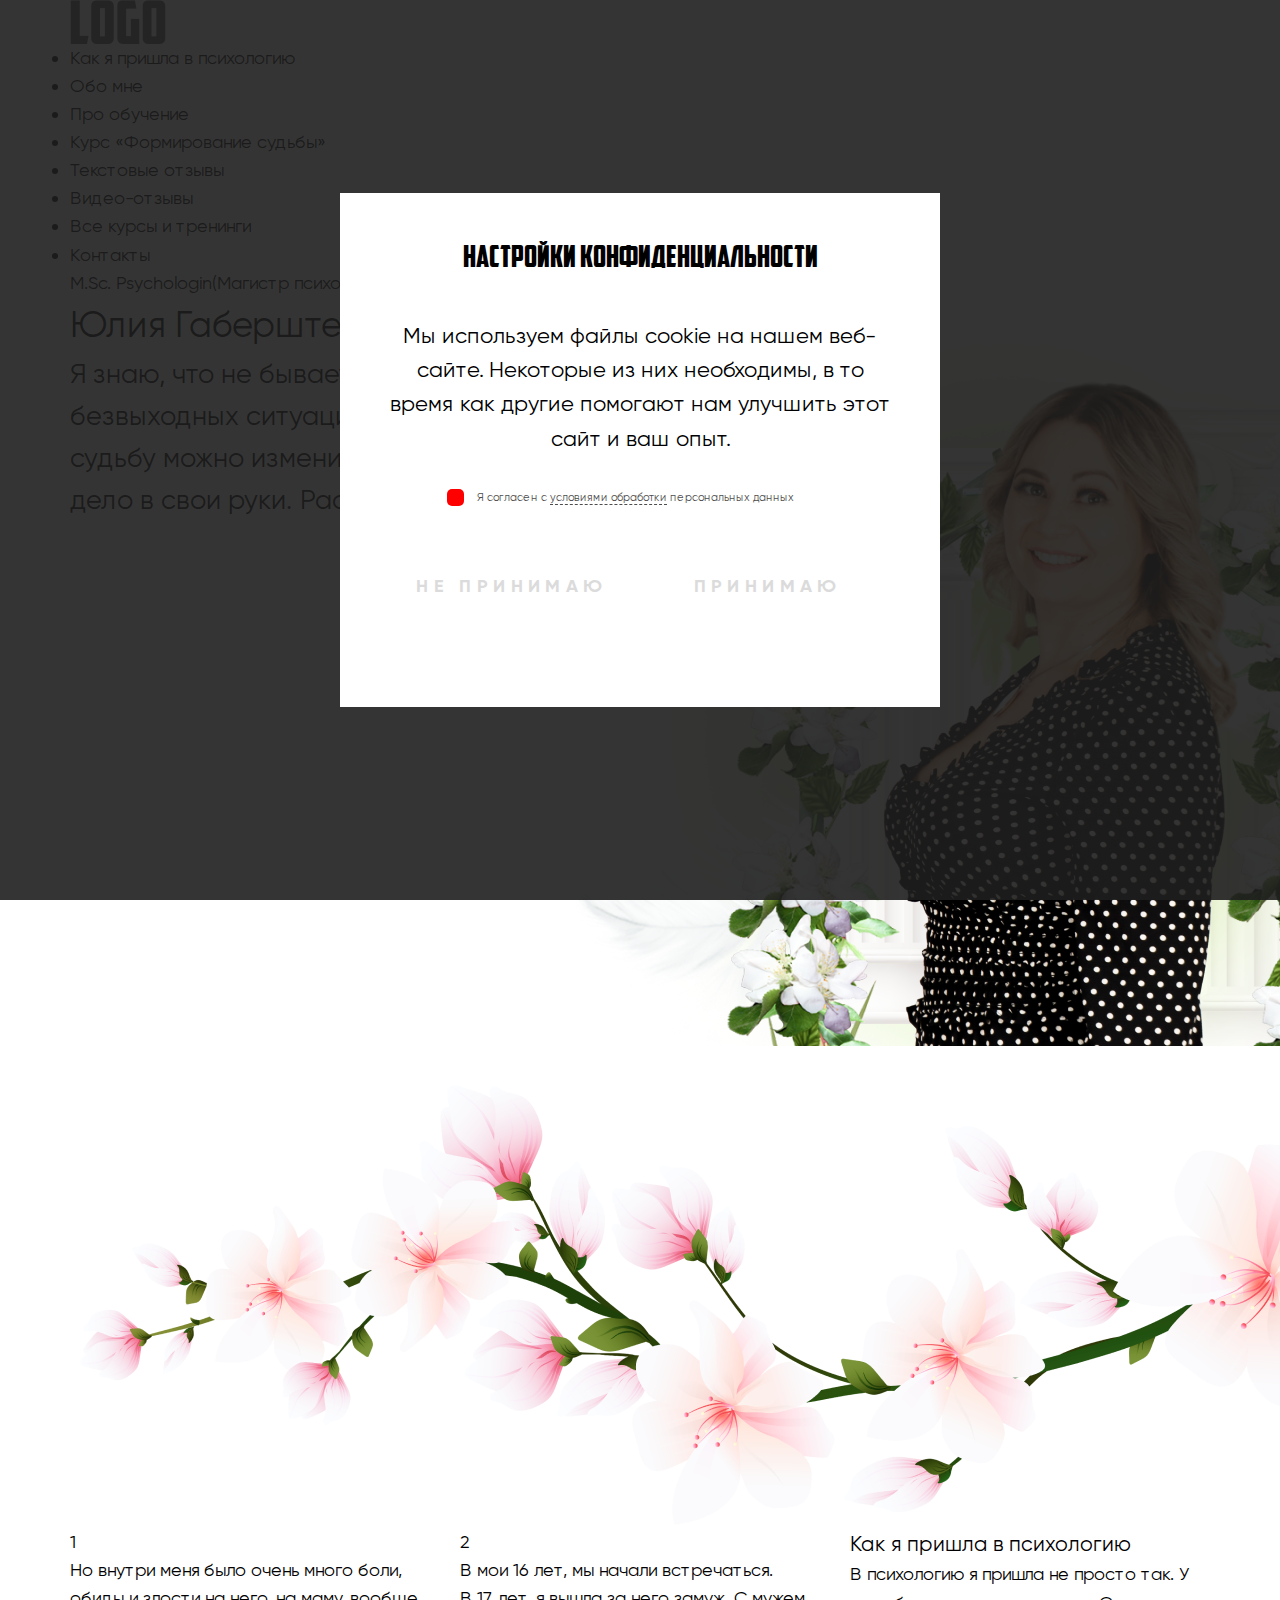
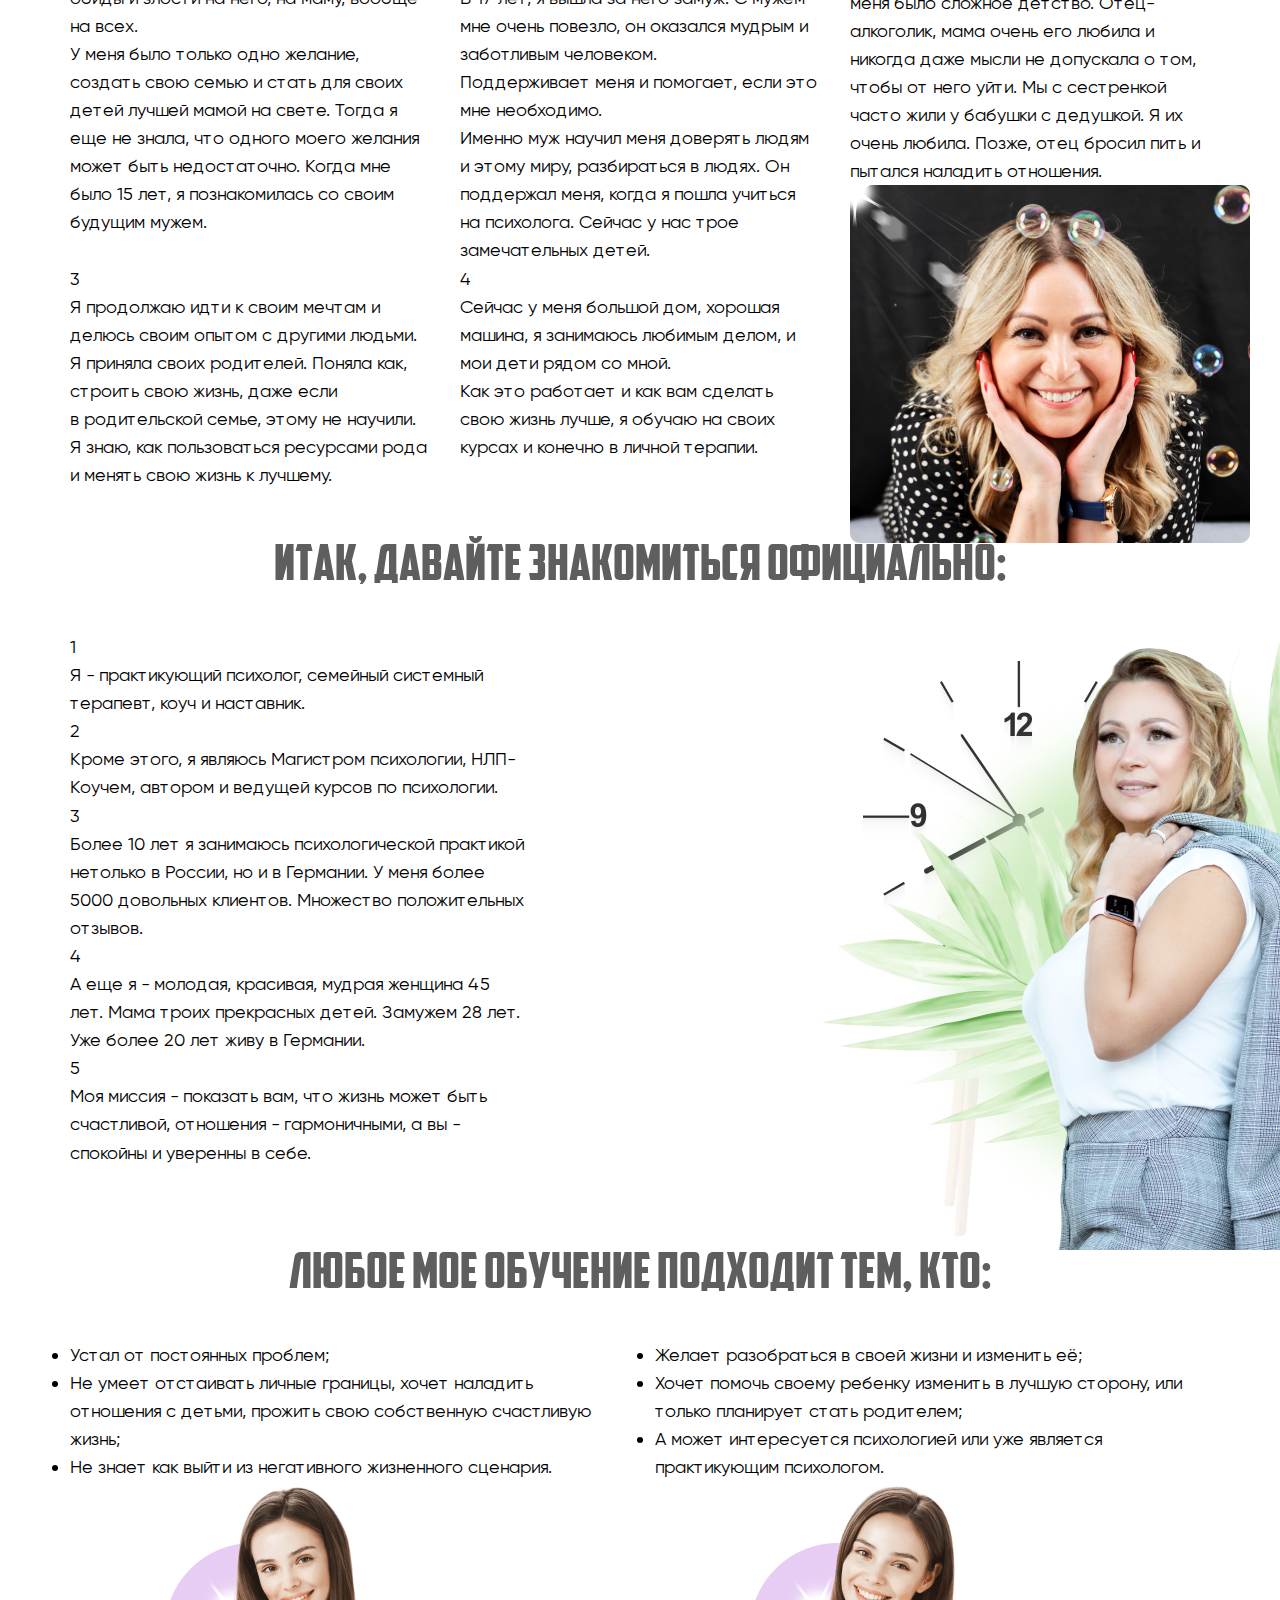
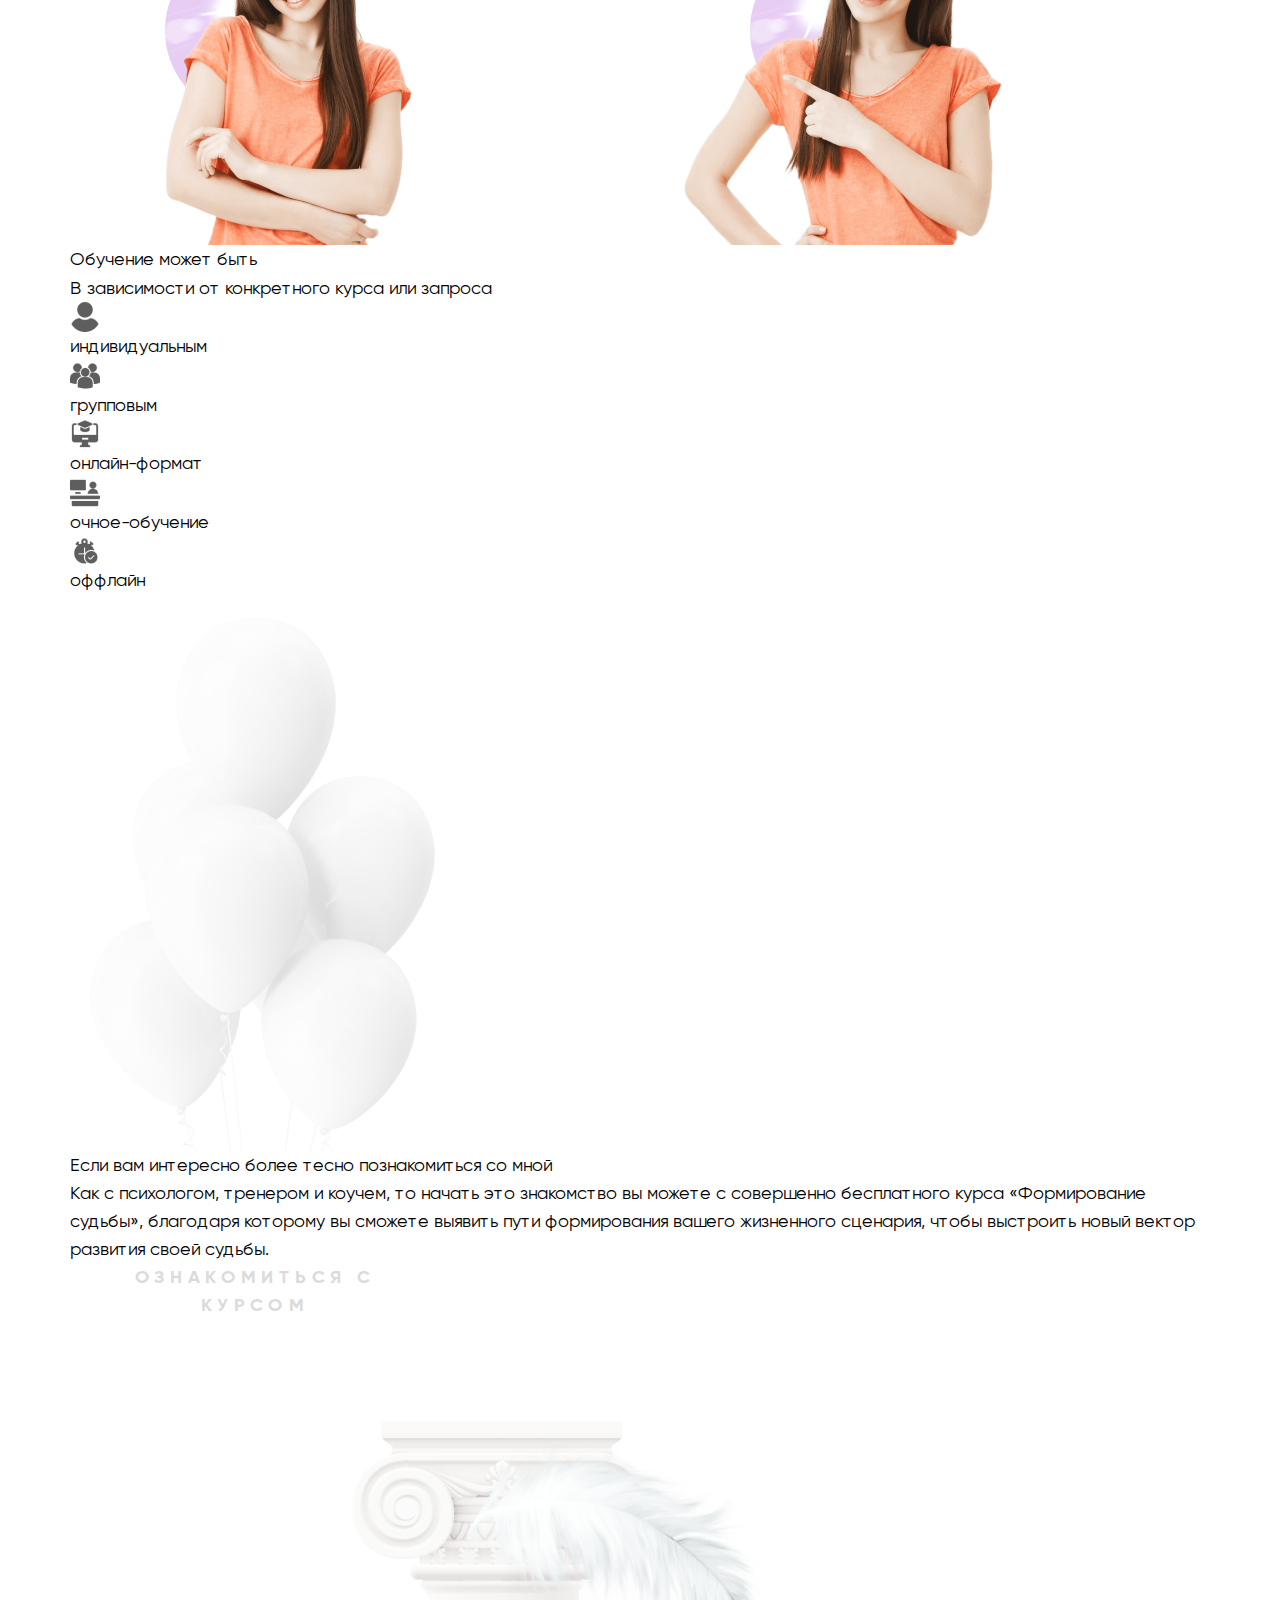
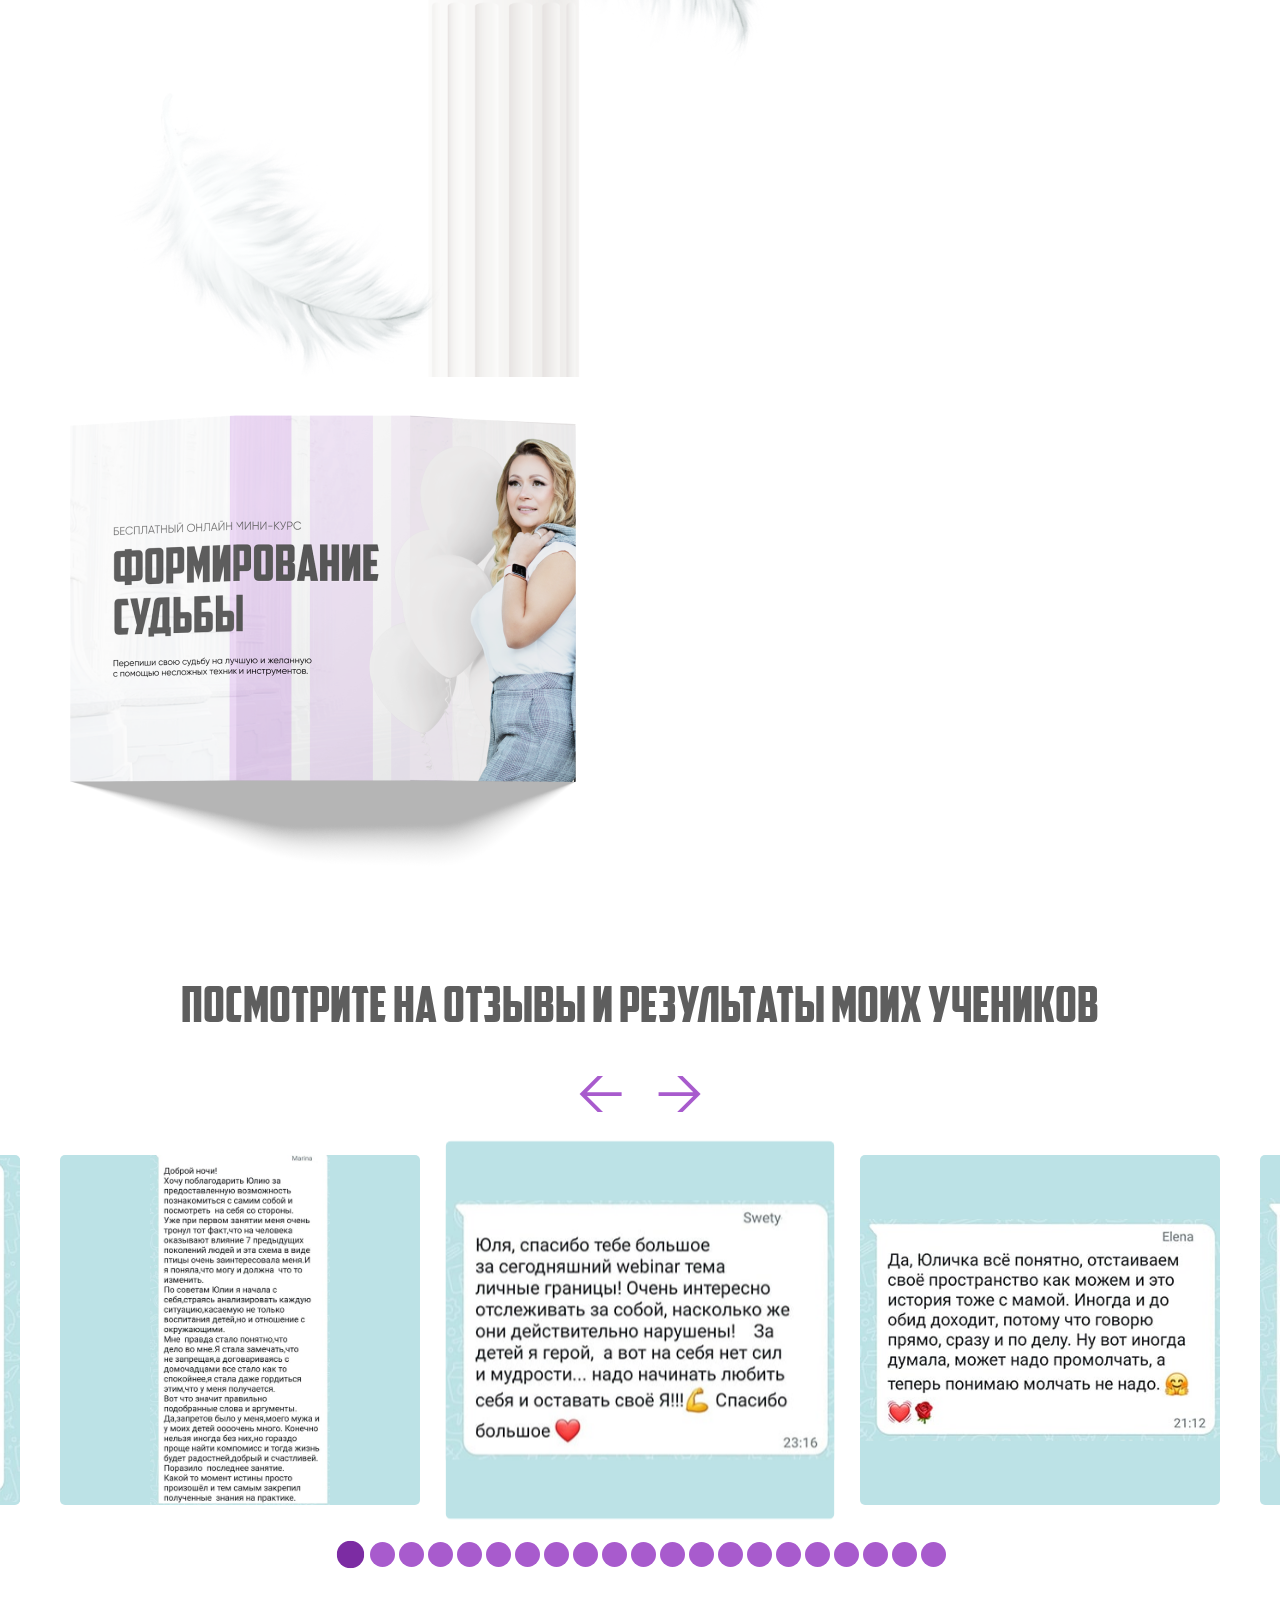
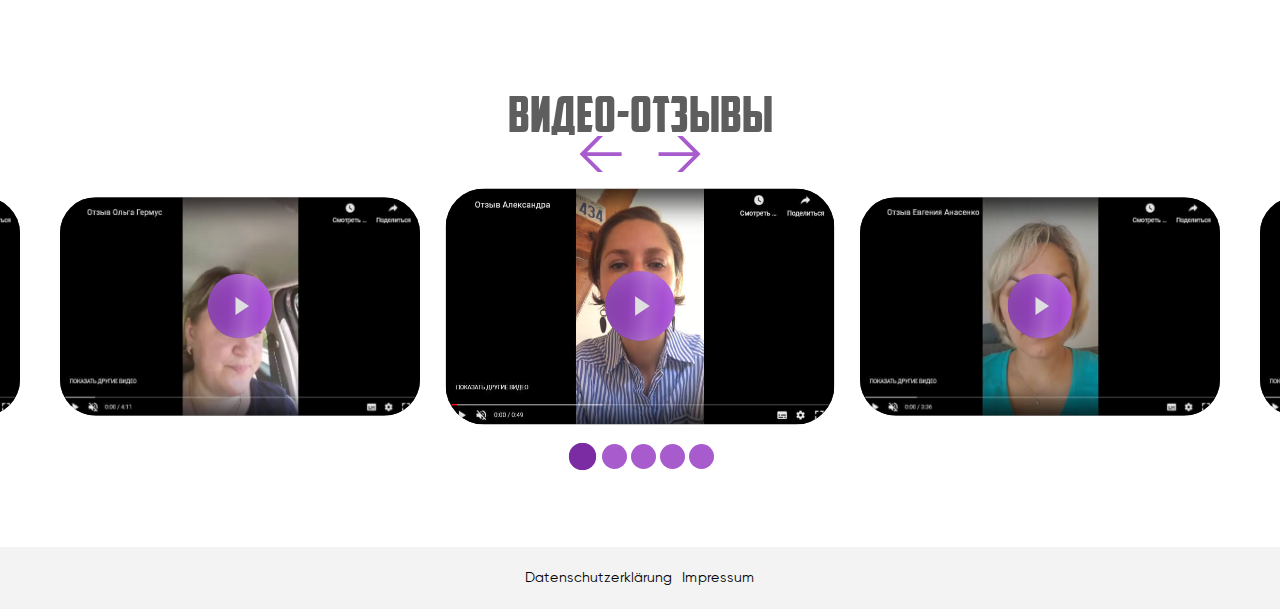
==== commit 821d52ba: "Main is typeseted" ====
--- a/index.html
+++ b/index.html
@@ -25,176 +25,178 @@
     <div class="wrapper">
       <section id="main">
         <div class="container">
+          <header>
+            <div class="header-row"><a href="/" target="_blank"><img class="header-logo" src="img/images/logo.png" alt="Логотип"></a>
+              <div class="contacts"><a class="contact contact-tg" href="" target="_blank"></a><a class="contact contact-yt" href="" target="_blank"></a><a class="contact contact-inst" href="" target="_blank"></a></div>
+            </div>
+            <div class="header-row">
+              <ul class="main-menu">
+                <li class="main-menu-item"><a href="">Как я пришла в психологию</a></li>
+                <li class="main-menu-item"><a href="">Обо мне</a></li>
+                <li class="main-menu-item"><a href="">Про обучение</a></li>
+                <li class="main-menu-item"><a href="">Курс «Формирование судьбы»</a></li>
+                <li class="main-menu-item"><a href="">Текстовые отзывы</a></li>
+                <li class="main-menu-item"><a href="">Видео-отзывы</a></li>
+                <li class="main-menu-item"><a href="">Все курсы и тренинги</a></li>
+                <li class="main-menu-item"><a href="">Контакты</a></li>
+              </ul>
+            </div>
+          </header>
           <div class="content">
             <div class="row">
-              <div class="col-md-6">
-                <p class="main-pre">Бесплатный онлайн&nbsp;мини-курс</p>
-                <h1 class="main-title">Формирование судьбы</h1>
-                <h2 class="main-subtitle">Перепиши свою судьбу на лучшую и желанную с помощью несложных техник и инструментов.</h2>
-                <div class="button-wrapper"><a class="button button-up" href="#Modal">Зарегистрироваться</a></div>
-              </div>
-              <div class="col-md-6"><img class="main-img mob-none" src="img/images/yliya-main-0.png" alt="Юлия Габерштейн"/><img class="main-img d-none" src="img/images/yliya-main.png" alt="Юлия Габерштейн"/>
+              <div class="col-md-5">
+                <p class="main-pre">M.Sc. Psychologin<span>(Магистр психологии)</span></p>
+                <h1 class="main-title">Юлия Габерштейн</h1>
+                <h2 class="main-subtitle">Я знаю, что не&nbsp;бывает безвыходных ситуаций, и что даже судьбу можно изменить, если взять дело в&nbsp;свои руки. Расскажу как…</h2>
+              </div>
+              <div class="col-md-7"><img class="main-img" src="img/images/yuliya-main.png" alt="Юлия Габерштейн"/>
               </div>
             </div>
           </div>
         </div>
       </section>
-      <section id="video">
+      <section id="how">
         <div class="container">
-          <h3 class="general-title">Видео-приглашение от Юлии Габерштейн</h3>
-          <div class="video-wrapper video-wrapper-video" data-youtube="V9kpfqM4wFk"><img src="img/images/video.jpg" alt="Видео"/>
-            <div class="play-button"></div>
+          <div class="content"><img class="how-img" src="img/backs/how.png" alt="Цветок"/>
+            <div class="row">
+              <div class="col-md-4 col-md-push-8">
+                <h3 class="how-title">Как я пришла в&nbsp;психологию</h3>
+                <p>В&nbsp;психологию я пришла не&nbsp;просто так. У меня было сложное детство. Отец-алкоголик, мама очень его любила и никогда даже мысли не&nbsp;допускала о&nbsp;том, чтобы от&nbsp;него уйти. Мы с&nbsp;сестренкой часто жили у&nbsp;бабушки с&nbsp;дедушкой. Я их очень любила. Позже, отец бросил пить и пытался наладить отношения.</p><img class="how-img" src="img/images/how.png" alt="Как я пришла в&nbsp;психологию"/>
+              </div>
+              <div class="col-md-8 col-md-pull-4">
+                <div class="row">
+                        <div class="col-md-6">
+                          <div class="how-item how-item-1">
+                            <h4 class="how-item-title">1</h4>
+                            <p>Но внутри меня было очень много боли, обиды и злости на&nbsp;него, на&nbsp;маму, вообще на&nbsp;всех.<br>У меня было только одно желание, создать свою семью и стать для своих детей лучшей мамой на&nbsp;свете. Тогда я еще не&nbsp;знала, что одного моего желания может быть недостаточно. Когда мне было 15 лет, я познакомилась со&nbsp;своим будущим мужем.</p>
+                          </div>
+                        </div>
+                        <div class="col-md-6">
+                          <div class="how-item how-item-2">
+                            <h4 class="how-item-title">2</h4>
+                            <p>В мои 16&nbsp;лет, мы начали встречаться. В&nbsp;17&nbsp;лет, я вышла за&nbsp;него замуж. С&nbsp;мужем мне очень повезло, он оказался мудрым и заботливым человеком.<br>Поддерживает меня и помогает, если это мне необходимо.<br>Именно муж научил меня доверять людям и этому миру, разбираться в&nbsp;людях. Он поддержал меня, когда я&nbsp;пошла учиться на&nbsp;психолога. Сейчас у&nbsp;нас трое замечательных детей.</p>
+                          </div>
+                        </div>
+                </div>
+                <div class="row">
+                        <div class="col-md-6">
+                          <div class="how-item how-item-3">
+                            <h4 class="how-item-title">3</h4>
+                            <p>Я продолжаю идти к&nbsp;своим мечтам и делюсь своим опытом с&nbsp;другими людьми.<br>Я приняла своих родителей. Поняла как, строить свою жизнь, даже если в&nbsp;родительской семье, этому не&nbsp;научили. Я знаю, как пользоваться ресурсами рода и менять свою жизнь к лучшему.</p>
+                          </div>
+                        </div>
+                        <div class="col-md-6">
+                          <div class="how-item how-item-4">
+                            <h4 class="how-item-title">4</h4>
+                            <p>Сейчас у&nbsp;меня большой дом, хорошая машина, я занимаюсь любимым делом, и мои дети рядом со&nbsp;мной.<br>Как это работает и как вам сделать свою жизнь лучше, я обучаю на&nbsp;своих курсах и конечно в&nbsp;личной терапии.</p>
+                          </div>
+                        </div>
+                </div>
+              </div>
+            </div>
           </div>
         </div>
       </section>
-      <section id="if">
+      <section id="meet">
         <div class="container">
-          <div class="content"><img class="general-img general-img-if-1" src="img/backs/ellipse.png" alt="Эллипс"/><img class="general-img general-img-if-2" src="img/backs/ellipse.png" alt="Эллипс"/>
-            <h3 class="general-title">ЕСЛИ ТЕБЕ ОЧЕНЬ ЗНАКОМЫ ТАКИЕ СИТУАЦИИ, КАК:</h3>
-            <div class="if-items">
-              <div class="if-item if-item-1"><img class="if-item-img if-item-img-1" src="img/images/if-1.png" alt="Больше не хочу и не могу вести себя, как моя мама / мои родители, а как по другому не знаю / не умею."/>
-                <p class="if-item-text"><span>Больше не хочу и не могу </span>вести себя, как моя мама / мои родители, а как по другому не знаю / не умею.</p>
-              </div>
-              <div class="if-item if-item-2"><img class="if-item-img if-item-img-2" src="img/images/if-2.png" alt="Хочу воспитать своих детей так, чтобы не навредить их психике и, в тоже время, не слишком опекая. Стремлюсь соблюдать баланс в воспитании."/>
-                <p class="if-item-text">Хочу воспитать своих детей так, <span>чтобы не навредить их психике</span> и, в тоже время, не слишком опекая. Стремлюсь соблюдать баланс в воспитании.</p>
-              </div>
-              <div class="if-item if-item-3"><img class="if-item-img if-item-img-3" src="img/images/if-3.png" alt="Мы с мужем видим воспитание детей по разному. Как разобраться, кто из нас прав?"/>
-                <p class="if-item-text">Мы с мужем видим <span>воспитание детей по разному</span>. Как разобраться, кто из нас прав?</p>
-              </div>
-            </div>
-            <div class="if-items">
-              <div class="if-item if-item-4"><img class="if-item-img if-item-img-4" src="img/images/if-4.png" alt="Свекровь постоянно вмешивается в воспитание наших детей. Я хочу воспитывать детей по другому, но боюсь что-то сделать не правильно и этим навредить ребенку."/>
-                <p class="if-item-text"><span> Свекровь постоянно вмешивается</span> в воспитание наших детей. Я хочу воспитывать детей по другому, но боюсь что-то сделать не правильно и этим навредить ребенку.</p>
-              </div>
-              <div class="if-item if-item-5"><img class="if-item-img if-item-img-5" src="img/images/if-5.png" alt="Мечтаю уже повзрослеть, наконец-то, и вырваться из навязанных родителями взглядов, шаблонов и установок, чтобы нарабатывать собственные ресурсы для своей жизни, наиболее подходящие сегодня."/>
-                <p class="if-item-text">Мечтаю уже повзрослеть, наконец-то, и <span>вырваться из навязанных родителями взглядов</span>, шаблонов и установок, чтобы нарабатывать собственные ресурсы для своей жизни, наиболее подходящие сегодня.</p>
-              </div>
-            </div>
-            <h3 class="general-title general-title-if">ТО ЭТОТ КУРС ТОЧНО ДЛЯ ТЕБЯ!</h3>
-            <div class="button-wrapper button-wrapper-center"><a class="button button-up" href="#Modal">ДА, ЭТО ДЛЯ МЕНЯ!!</a></div>
+          <h3 class="general-title">Итак, давайте знакомиться официально:</h3>
+          <div class="blue-container">
+            <div class="row">
+              <div class="col-md-5">
+                      <div class="meet-item">
+                        <h4 class="meet-item-title">1</h4>
+                        <p><span>Я - практикующий психолог</span>, семейный системный терапевт, коуч и наставник.</p>
+                      </div>
+                      <div class="meet-item">
+                        <h4 class="meet-item-title">2</h4>
+                        <p>Кроме этого, <span>я являюсь Магистром психологии</span>, НЛП-Коучем, автором и ведущей курсов по&nbsp;психологии.</p>
+                      </div>
+                      <div class="meet-item">
+                        <h4 class="meet-item-title">3</h4>
+                        <p>Более 10 лет я занимаюсь психологической практикой нетолько в&nbsp;России, но и в&nbsp;Германии. <span>У меня более 5000 довольных клиентов</span>. Множество положительных отзывов.</p>
+                      </div>
+                      <div class="meet-item">
+                        <h4 class="meet-item-title">4</h4>
+                        <p>А еще я - молодая, красивая, мудрая женщина 45 лет. <span>Мама троих прекрасных детей</span>. Замужем 28&nbsp;лет. Уже более 20&nbsp;лет живу в&nbsp;Германии.</p>
+                      </div>
+                      <div class="meet-item">
+                        <h4 class="meet-item-title">5</h4>
+                        <p><span>Моя миссия</span> - показать вам, что жизнь может быть счастливой, отношения - гармоничными, а&nbsp;вы - спокойны и уверенны в&nbsp;себе.</p>
+                      </div>
+              </div>
+              <div class="col-md-5 col-md-offset-2">
+                <div class="meet-img"><img src="img/images/meet.png" alt="Картинка блока"/>
+                </div>
+              </div>
+            </div>
           </div>
         </div>
       </section>
-      <section id="plan">
+      <section id="for">
         <div class="container">
-          <div class="plan-wrapper">
-            <div class="row">
-              <div class="col-md-4">
-                <h3 class="general-title general-title-plan">Программа курса:</h3>
-                      <div class="lesson lesson-1">
-                        <div class="lesson-number">
-                          <h4 class="lesson-number-title">1<small>урок</small></h4>
-                        </div>
-                        <div class="lesson-info">
-                          <p class="lesson-info-text"><span>Формирование судьбы.</span>Что влияет на формирование судьбы человека.
-                          </p>
-                        </div>
-                      </div>
-                      <div class="lesson lesson-2">
-                        <div class="lesson-number">
-                          <h4 class="lesson-number-title">2<small>урок</small></h4>
-                        </div>
-                        <div class="lesson-info">
-                          <p class="lesson-info-text"><span>Запреты и разрешения.</span>12 основных родительских запретов. 6 разрешений родителей.
-                          </p>
-                        </div>
-                      </div>
-                      <div class="lesson lesson-3">
-                        <div class="lesson-number">
-                          <h4 class="lesson-number-title">3<small>урок</small></h4>
-                        </div>
-                        <div class="lesson-info">
-                          <p class="lesson-info-text"><span>Принятые решения.</span>Принятые в детском возрасте решения. Как это влияет на нашу жизнь?
-                          </p>
-                        </div>
-                      </div>
-                      <div class="lesson lesson-4">
-                        <div class="lesson-number">
-                          <h4 class="lesson-number-title">4<small>урок</small></h4>
-                        </div>
-                        <div class="lesson-info">
-                          <p class="lesson-info-text"><span>Практика </span>Работа над собой. <br class="mob-none">Обратная связь.
-                          </p>
-                        </div>
-                      </div>
-              </div>
-              <div class="col-md-4"><img class="plan-img" src="img/images/plan.png" alt="Программа курса"/>
-                <div class="button-wrapper button-wrapper-center"><a class="button button-up" href="#Modal">МНЕ ЭТО ИНТЕРЕСНО</a></div>
-              </div>
-              <div class="col-md-4">
-                      <div class="plan-item plan-item-1"><img class="plan-item-1" src="img/icons/plan-item-1.png" alt="Курс состоит из 4 занятий и рассчитан на 2 недели, по 2 занятия в неделю."/>
-                        <p class="plan-item-text">Курс состоит из 4 занятий и рассчитан на 2 недели, по 2 занятия в неделю.</p>
-                      </div>
-                      <div class="plan-item plan-item-2"><img class="plan-item-2" src="img/icons/plan-item-2.png" alt="3 занятие в формате видео-уроков, заключительное занятие в формате онлайн-встречи в Zoom."/>
-                        <p class="plan-item-text">3 занятие в формате видео-уроков, заключительное занятие в формате онлайн-встречи в Zoom.</p>
-                      </div>
-                      <div class="plan-item plan-item-3"><img class="plan-item-3" src="img/icons/plan-item-3.png" alt="Все уроки включают в себя 80% практики, что приводит каждого к 100% результату."/>
-                        <p class="plan-item-text">Все уроки включают в себя 80% практики, что приводит каждого к 100% результату.</p>
-                      </div>
-              </div>
+          <h3 class="general-title">Любое мое обучение подходит тем, кто:</h3>
+          <div class="row">
+            <div class="col-md-6">
+              <div class="for-item">
+                <ul class="for-item-list">
+                  <li>Устал от постоянных проблем; </li>
+                  <li>Не умеет отстаивать личные границы, хочет наладить отношения с детьми, прожить свою собственную счастливую жизнь; </li>
+                  <li>Не знает как выйти из негативного жизненного сценария.</li>
+                </ul><img class="for-item-img" src="img/images/for-1.png" alt="Девочка 1"/>
+              </div>
+            </div>
+            <div class="col-md-6">
+              <div class="for-item">
+                <ul class="for-item-list">
+                  <li>Желает разобраться в своей жизни и изменить её; </li>
+                  <li>Хочет помочь своему ребенку изменить в лучшую сторону, или только планирует стать родителем;</li>
+                  <li>А может интересуется психологией или уже является практикующим психологом.</li>
+                </ul><img class="for-item-img" src="img/images/for-2.png" alt="Девочка 2"/>
+              </div>
+            </div>
+          </div>
+          <div class="formats">
+            <h4 class="formats-title">Обучение может быть</h4>
+            <p class="format-text">В зависимости от конкретного курса или запроса</p>
+            <div class="format-item"><img class="format-item-icon" src="img/icons/for-1.png"/>
+              <p class="format-text">индивидуальным</p>
+            </div>
+            <div class="format-item"><img class="format-item-icon" src="img/icons/for-2.png"/>
+              <p class="format-text">групповым</p>
+            </div>
+            <div class="format-item"><img class="format-item-icon" src="img/icons/for-3.png"/>
+              <p class="format-text">онлайн-формат</p>
+            </div>
+            <div class="format-item"><img class="format-item-icon" src="img/icons/for-4.png"/>
+              <p class="format-text">очное-обучение</p>
+            </div>
+            <div class="format-item"><img class="format-item-icon" src="img/icons/for-5.png"/>
+              <p class="format-text">оффлайн</p>
             </div>
           </div>
         </div>
       </section>
-      <section id="get">
+      <section id="know">
         <div class="container">
-          <h3 class="general-title">Благодаря курсу, ты:</h3>
-          <div class="get-items-container">
-            <div class="get-items get-items-1">
-                    <div class="get-item get-item-1">
-                      <p class="get-item-text"><span>Узнаешь, как формируется твой жизненный сценарий, как разговаривать с детьми:</span>что нельзя запрещать, что нужно запретить, что разрешить, а что - нет.
-                      </p><img class="get-item-img get-item-img-1" src="img/images/get-1.png" alt="что нельзя запрещать, что нужно запретить, что разрешить, а что - нет."/>
-                    </div>
-                    <div class="get-item get-item-2">
-                      <p class="get-item-text"><span>Научишься понимать себя и других людей, принимать решения</span>устанавливать личные границы и говорить «нет», не испытывая при этом чувства вины.
-                      </p><img class="get-item-img get-item-img-2" src="img/images/get-2.png" alt="устанавливать личные границы и говорить «нет», не испытывая при этом чувства вины."/>
-                    </div>
-            </div>
-            <div class="get-items get-items-2">
-                    <div class="get-item get-item-3">
-                      <p class="get-item-text">Начнешь действовать, проживать свою собственную интересную и счастливую жизнь, не оглядываясь на прошлое.
-                      </p><img class="get-item-img get-item-img-3" src="img/images/get-3.png" alt="Начнешь действовать, проживать свою собственную интересную и счастливую жизнь, не оглядываясь на прошлое."/>
-                    </div>
-            </div>
-            <div class="get-items get-items-3">
-                    <div class="get-item get-item-4">
-                      <p class="get-item-text">Сможешь взять на себя ответственность за свою собственную жизнь, выстроить правильную коммуникацию со своим окружением, изменить свой жизненный сценарий.
-                      </p><img class="get-item-img get-item-img-4" src="img/images/get-4.png" alt="Сможешь взять на себя ответственность за свою собственную жизнь, выстроить правильную коммуникацию со своим окружением, изменить свой жизненный сценарий."/>
-                    </div>
-            </div>
-          </div>
-          <div class="button-wrapper button-wrapper-center button-get"><a class="button button-up" href="#Modal">МНЕ ЭТО ИНТЕРЕСНО</a></div>
-        </div>
-      </section>
-      <section id="author">
-        <div class="container">
-          <div class="content"><img class="general-img general-img-author-1" src="img/backs/ellipse.png" alt="Эллипс"/><img class="general-img general-img-author-2" src="img/backs/ellipse.png" alt="Эллипс"/>
-            <div class="row">
-              <div class="col-md-6 col-md-push-6"><img class="author-img" src="img/images/yliya.png" alt="Юлия Габерштейн"/>
-              </div>
-              <div class="col-md-6 col-md-pull-6">
-                <h3 class="general-title general-title-author">Юлия Габерштейн</h3>
-                <ul class="general-list">
-                  <li>Дипломированный психолог</li>
-                  <li>НЛП-коуч</li>
-                  <li>Гипнолог</li>
-                  <li>Арт-терапевт/ нейрографика</li>
-                  <li>Спикер и ведущая авторских курсов</li>
-                  <li>МАК-терапевт</li>
-                  <li>Сертифицированный системный расстановщик и системный терапевт</li>
-                </ul>
-              </div>
+          <div class="blue-container">
+            <div class="bc-left"><img class="bc-img-back" src="img/backs/know-1.png" alt="Шары"/>
+              <h4 class="bc-title">Если вам интересно более тесно познакомиться со&nbsp;мной</h4>
+              <p class="bc-text">Как с&nbsp;психологом, тренером и коучем, то начать это знакомство вы можете с&nbsp;совершенно бесплатного курса «Формирование судьбы», благодаря которому вы сможете выявить пути формирования вашего жизненного сценария, чтобы выстроить новый вектор развития своей судьбы.</p>
+              <div class="button-wrapper"><a class="button" href="">ознакомиться с курсом</a></div>
+            </div>
+            <div class="bc-right"><img class="bc-img-back" src="img/backs/know-2.png" alt="Колонна"/><img class="bc-img bc-img-right" src="img/images/know.png" alt="Журнал"/>
             </div>
           </div>
         </div>
       </section>
       <section id="revs">
         <div class="container">
-          <div class="content">
-            <h3 class="general-title">посмотрите на отзывы и результаты моих учеников</h3>
-          </div>
+          <h3 class="general-title">посмотрите на отзывы и результаты моих учеников</h3>
         </div>
         <div class="revs-slider-text"><a class="text-rev-link" href="img/revs/text-1.jpg" data-fancybox="text-revs"><img class="text-rev-img" src="img/revs/text-1.min.jpg" alt="Отзыв 1"></a><a class="text-rev-link" href="img/revs/text-2.jpg" data-fancybox="text-revs"><img class="text-rev-img" src="img/revs/text-2.min.jpg" alt="Отзыв 2"></a><a class="text-rev-link" href="img/revs/text-3.jpg" data-fancybox="text-revs"><img class="text-rev-img" src="img/revs/text-3.min.jpg" alt="Отзыв 3"></a><a class="text-rev-link" href="img/revs/text-4.jpg" data-fancybox="text-revs"><img class="text-rev-img" src="img/revs/text-4.min.jpg" alt="Отзыв 4"></a><a class="text-rev-link" href="img/revs/text-5.jpg" data-fancybox="text-revs"><img class="text-rev-img" src="img/revs/text-5.min.jpg" alt="Отзыв 5"></a><a class="text-rev-link" href="img/revs/text-6.jpg" data-fancybox="text-revs"><img class="text-rev-img" src="img/revs/text-6.min.jpg" alt="Отзыв 6"></a><a class="text-rev-link" href="img/revs/text-7.jpg" data-fancybox="text-revs"><img class="text-rev-img" src="img/revs/text-7.min.jpg" alt="Отзыв 7"></a><a class="text-rev-link" href="img/revs/text-8.jpg" data-fancybox="text-revs"><img class="text-rev-img" src="img/revs/text-8.min.jpg" alt="Отзыв 8"></a><a class="text-rev-link" href="img/revs/text-9.jpg" data-fancybox="text-revs"><img class="text-rev-img" src="img/revs/text-9.min.jpg" alt="Отзыв 9"></a><a class="text-rev-link" href="img/revs/text-10.jpg" data-fancybox="text-revs"><img class="text-rev-img" src="img/revs/text-10.min.jpg" alt="Отзыв 10"></a><a class="text-rev-link" href="img/revs/text-11.jpg" data-fancybox="text-revs"><img class="text-rev-img" src="img/revs/text-11.min.jpg" alt="Отзыв 11"></a><a class="text-rev-link" href="img/revs/text-12.jpg" data-fancybox="text-revs"><img class="text-rev-img" src="img/revs/text-12.min.jpg" alt="Отзыв 12"></a><a class="text-rev-link" href="img/revs/text-13.jpg" data-fancybox="text-revs"><img class="text-rev-img" src="img/revs/text-13.min.jpg" alt="Отзыв 13"></a><a class="text-rev-link" href="img/revs/text-14.jpg" data-fancybox="text-revs"><img class="text-rev-img" src="img/revs/text-14.min.jpg" alt="Отзыв 14"></a><a class="text-rev-link" href="img/revs/text-15.jpg" data-fancybox="text-revs"><img class="text-rev-img" src="img/revs/text-15.min.jpg" alt="Отзыв 15"></a><a class="text-rev-link" href="img/revs/text-16.jpg" data-fancybox="text-revs"><img class="text-rev-img" src="img/revs/text-16.min.jpg" alt="Отзыв 16"></a><a class="text-rev-link" href="img/revs/text-17.jpg" data-fancybox="text-revs"><img class="text-rev-img" src="img/revs/text-17.min.jpg" alt="Отзыв 17"></a><a class="text-rev-link" href="img/revs/text-18.jpg" data-fancybox="text-revs"><img class="text-rev-img" src="img/revs/text-18.min.jpg" alt="Отзыв 18"></a><a class="text-rev-link" href="img/revs/text-19.jpg" data-fancybox="text-revs"><img class="text-rev-img" src="img/revs/text-19.min.jpg" alt="Отзыв 19"></a><a class="text-rev-link" href="img/revs/text-20.jpg" data-fancybox="text-revs"><img class="text-rev-img" src="img/revs/text-20.min.jpg" alt="Отзыв 20"></a><a class="text-rev-link" href="img/revs/text-21.jpg" data-fancybox="text-revs"><img class="text-rev-img" src="img/revs/text-21.min.jpg" alt="Отзыв 21"></a>
+        </div>
+        <div class="container">
+          <h3 class="general-title">Видео-отзывы</h3>
         </div>
         <div class="revs-slider">
           <div>
--- a/css/styles.min.css
+++ b/css/styles.min.css
@@ -5,5 +5,5 @@
  * Bootstrap v3.4.1 (https://getbootstrap.com/)
  * Copyright 2011-2019 Twitter, Inc.
  * Licensed under MIT (https://github.com/twbs/bootstrap/blob/master/LICENSE)
- *//*! normalize.css v3.0.3 | MIT License | github.com/necolas/normalize.css */html{font-family:sans-serif;-ms-text-size-adjust:100%;-webkit-text-size-adjust:100%}body{margin:0}article,aside,details,figcaption,figure,footer,header,hgroup,main,menu,nav,section,summary{display:block}audio,canvas,progress,video{display:inline-block;vertical-align:baseline}audio:not([controls]){display:none;height:0}[hidden],template{display:none}a{background-color:transparent}a:active,a:hover{outline:0}abbr[title]{border-bottom:none;text-decoration:underline;-webkit-text-decoration:underline dotted;text-decoration:underline dotted}b,strong{font-weight:bold}dfn{font-style:italic}h1{font-size:2em;margin:0.67em 0}mark{background:#ff0;color:#000}small{font-size:80%}sub,sup{font-size:75%;line-height:0;position:relative;vertical-align:baseline}sup{top:-0.5em}sub{bottom:-0.25em}img{border:0}svg:not(:root){overflow:hidden}figure{margin:1em 40px}hr{-webkit-box-sizing:content-box;box-sizing:content-box;height:0}pre{overflow:auto}code,kbd,pre,samp{font-family:monospace,monospace;font-size:1em}button,input,optgroup,select,textarea{color:inherit;font:inherit;margin:0}button{overflow:visible}button,select{text-transform:none}button,html input[type=button],input[type=reset],input[type=submit]{-webkit-appearance:button;cursor:pointer}button[disabled],html input[disabled]{cursor:default}button::-moz-focus-inner,input::-moz-focus-inner{border:0;padding:0}input{line-height:normal}input[type=checkbox],input[type=radio]{-webkit-box-sizing:border-box;box-sizing:border-box;padding:0}input[type=number]::-webkit-inner-spin-button,input[type=number]::-webkit-outer-spin-button{height:auto}input[type=search]{-webkit-appearance:textfield;-webkit-box-sizing:content-box;box-sizing:content-box}input[type=search]::-webkit-search-cancel-button,input[type=search]::-webkit-search-decoration{-webkit-appearance:none}fieldset{border:1px solid #c0c0c0;margin:0 2px;padding:0.35em 0.625em 0.75em}legend{border:0;padding:0}textarea{overflow:auto}optgroup{font-weight:bold}table{border-collapse:collapse;border-spacing:0}td,th{padding:0}*{-webkit-box-sizing:border-box;box-sizing:border-box}:after,:before{-webkit-box-sizing:border-box;box-sizing:border-box}html{font-size:10px;-webkit-tap-highlight-color:rgba(0,0,0,0)}body{font-family:"Helvetica Neue",Helvetica,Arial,sans-serif;font-size:14px;line-height:1.42857143;color:#333;background-color:#fff}button,input,select,textarea{font-family:inherit;font-size:inherit;line-height:inherit}a{color:#337ab7;text-decoration:none}a:focus,a:hover{color:#23527c;text-decoration:underline}a:focus{outline:5px auto -webkit-focus-ring-color;outline-offset:-2px}figure{margin:0}img{vertical-align:middle}.img-responsive{display:block;max-width:100%;height:auto}.img-rounded{border-radius:6px}.img-thumbnail{padding:4px;line-height:1.42857143;background-color:#fff;border:1px solid #ddd;border-radius:4px;-webkit-transition:all .2s ease-in-out;transition:all .2s ease-in-out;display:inline-block;max-width:100%;height:auto}.img-circle{border-radius:50%}hr{margin-top:20px;margin-bottom:20px;border:0;border-top:1px solid #eee}.sr-only{position:absolute;width:1px;height:1px;padding:0;margin:-1px;overflow:hidden;clip:rect(0,0,0,0);border:0}.sr-only-focusable:active,.sr-only-focusable:focus{position:static;width:auto;height:auto;margin:0;overflow:visible;clip:auto}[role=button]{cursor:pointer}.container{padding-right:15px;padding-left:15px;margin-right:auto;margin-left:auto}@media (min-width:768px){.container{width:750px}}@media (min-width:992px){.container{width:970px}}@media (min-width:1200px){.container{width:1170px}}.container-fluid{padding-right:15px;padding-left:15px;margin-right:auto;margin-left:auto}.row{margin-right:-15px;margin-left:-15px}.row-no-gutters{margin-right:0;margin-left:0}.row-no-gutters [class*=col-]{padding-right:0;padding-left:0}.col-lg-1,.col-lg-10,.col-lg-11,.col-lg-12,.col-lg-2,.col-lg-3,.col-lg-4,.col-lg-5,.col-lg-6,.col-lg-7,.col-lg-8,.col-lg-9,.col-md-1,.col-md-10,.col-md-11,.col-md-12,.col-md-2,.col-md-3,.col-md-4,.col-md-5,.col-md-6,.col-md-7,.col-md-8,.col-md-9,.col-sm-1,.col-sm-10,.col-sm-11,.col-sm-12,.col-sm-2,.col-sm-3,.col-sm-4,.col-sm-5,.col-sm-6,.col-sm-7,.col-sm-8,.col-sm-9,.col-xs-1,.col-xs-10,.col-xs-11,.col-xs-12,.col-xs-2,.col-xs-3,.col-xs-4,.col-xs-5,.col-xs-6,.col-xs-7,.col-xs-8,.col-xs-9{position:relative;min-height:1px;padding-right:15px;padding-left:15px}.col-xs-1,.col-xs-10,.col-xs-11,.col-xs-12,.col-xs-2,.col-xs-3,.col-xs-4,.col-xs-5,.col-xs-6,.col-xs-7,.col-xs-8,.col-xs-9{float:left}.col-xs-12{width:100%}.col-xs-11{width:91.66666667%}.col-xs-10{width:83.33333333%}.col-xs-9{width:75%}.col-xs-8{width:66.66666667%}.col-xs-7{width:58.33333333%}.col-xs-6{width:50%}.col-xs-5{width:41.66666667%}.col-xs-4{width:33.33333333%}.col-xs-3{width:25%}.col-xs-2{width:16.66666667%}.col-xs-1{width:8.33333333%}.col-xs-pull-12{right:100%}.col-xs-pull-11{right:91.66666667%}.col-xs-pull-10{right:83.33333333%}.col-xs-pull-9{right:75%}.col-xs-pull-8{right:66.66666667%}.col-xs-pull-7{right:58.33333333%}.col-xs-pull-6{right:50%}.col-xs-pull-5{right:41.66666667%}.col-xs-pull-4{right:33.33333333%}.col-xs-pull-3{right:25%}.col-xs-pull-2{right:16.66666667%}.col-xs-pull-1{right:8.33333333%}.col-xs-pull-0{right:auto}.col-xs-push-12{left:100%}.col-xs-push-11{left:91.66666667%}.col-xs-push-10{left:83.33333333%}.col-xs-push-9{left:75%}.col-xs-push-8{left:66.66666667%}.col-xs-push-7{left:58.33333333%}.col-xs-push-6{left:50%}.col-xs-push-5{left:41.66666667%}.col-xs-push-4{left:33.33333333%}.col-xs-push-3{left:25%}.col-xs-push-2{left:16.66666667%}.col-xs-push-1{left:8.33333333%}.col-xs-push-0{left:auto}.col-xs-offset-12{margin-left:100%}.col-xs-offset-11{margin-left:91.66666667%}.col-xs-offset-10{margin-left:83.33333333%}.col-xs-offset-9{margin-left:75%}.col-xs-offset-8{margin-left:66.66666667%}.col-xs-offset-7{margin-left:58.33333333%}.col-xs-offset-6{margin-left:50%}.col-xs-offset-5{margin-left:41.66666667%}.col-xs-offset-4{margin-left:33.33333333%}.col-xs-offset-3{margin-left:25%}.col-xs-offset-2{margin-left:16.66666667%}.col-xs-offset-1{margin-left:8.33333333%}.col-xs-offset-0{margin-left:0}@media (min-width:768px){.col-sm-1,.col-sm-10,.col-sm-11,.col-sm-12,.col-sm-2,.col-sm-3,.col-sm-4,.col-sm-5,.col-sm-6,.col-sm-7,.col-sm-8,.col-sm-9{float:left}.col-sm-12{width:100%}.col-sm-11{width:91.66666667%}.col-sm-10{width:83.33333333%}.col-sm-9{width:75%}.col-sm-8{width:66.66666667%}.col-sm-7{width:58.33333333%}.col-sm-6{width:50%}.col-sm-5{width:41.66666667%}.col-sm-4{width:33.33333333%}.col-sm-3{width:25%}.col-sm-2{width:16.66666667%}.col-sm-1{width:8.33333333%}.col-sm-pull-12{right:100%}.col-sm-pull-11{right:91.66666667%}.col-sm-pull-10{right:83.33333333%}.col-sm-pull-9{right:75%}.col-sm-pull-8{right:66.66666667%}.col-sm-pull-7{right:58.33333333%}.col-sm-pull-6{right:50%}.col-sm-pull-5{right:41.66666667%}.col-sm-pull-4{right:33.33333333%}.col-sm-pull-3{right:25%}.col-sm-pull-2{right:16.66666667%}.col-sm-pull-1{right:8.33333333%}.col-sm-pull-0{right:auto}.col-sm-push-12{left:100%}.col-sm-push-11{left:91.66666667%}.col-sm-push-10{left:83.33333333%}.col-sm-push-9{left:75%}.col-sm-push-8{left:66.66666667%}.col-sm-push-7{left:58.33333333%}.col-sm-push-6{left:50%}.col-sm-push-5{left:41.66666667%}.col-sm-push-4{left:33.33333333%}.col-sm-push-3{left:25%}.col-sm-push-2{left:16.66666667%}.col-sm-push-1{left:8.33333333%}.col-sm-push-0{left:auto}.col-sm-offset-12{margin-left:100%}.col-sm-offset-11{margin-left:91.66666667%}.col-sm-offset-10{margin-left:83.33333333%}.col-sm-offset-9{margin-left:75%}.col-sm-offset-8{margin-left:66.66666667%}.col-sm-offset-7{margin-left:58.33333333%}.col-sm-offset-6{margin-left:50%}.col-sm-offset-5{margin-left:41.66666667%}.col-sm-offset-4{margin-left:33.33333333%}.col-sm-offset-3{margin-left:25%}.col-sm-offset-2{margin-left:16.66666667%}.col-sm-offset-1{margin-left:8.33333333%}.col-sm-offset-0{margin-left:0}}@media (min-width:992px){.col-md-1,.col-md-10,.col-md-11,.col-md-12,.col-md-2,.col-md-3,.col-md-4,.col-md-5,.col-md-6,.col-md-7,.col-md-8,.col-md-9{float:left}.col-md-12{width:100%}.col-md-11{width:91.66666667%}.col-md-10{width:83.33333333%}.col-md-9{width:75%}.col-md-8{width:66.66666667%}.col-md-7{width:58.33333333%}.col-md-6{width:50%}.col-md-5{width:41.66666667%}.col-md-4{width:33.33333333%}.col-md-3{width:25%}.col-md-2{width:16.66666667%}.col-md-1{width:8.33333333%}.col-md-pull-12{right:100%}.col-md-pull-11{right:91.66666667%}.col-md-pull-10{right:83.33333333%}.col-md-pull-9{right:75%}.col-md-pull-8{right:66.66666667%}.col-md-pull-7{right:58.33333333%}.col-md-pull-6{right:50%}.col-md-pull-5{right:41.66666667%}.col-md-pull-4{right:33.33333333%}.col-md-pull-3{right:25%}.col-md-pull-2{right:16.66666667%}.col-md-pull-1{right:8.33333333%}.col-md-pull-0{right:auto}.col-md-push-12{left:100%}.col-md-push-11{left:91.66666667%}.col-md-push-10{left:83.33333333%}.col-md-push-9{left:75%}.col-md-push-8{left:66.66666667%}.col-md-push-7{left:58.33333333%}.col-md-push-6{left:50%}.col-md-push-5{left:41.66666667%}.col-md-push-4{left:33.33333333%}.col-md-push-3{left:25%}.col-md-push-2{left:16.66666667%}.col-md-push-1{left:8.33333333%}.col-md-push-0{left:auto}.col-md-offset-12{margin-left:100%}.col-md-offset-11{margin-left:91.66666667%}.col-md-offset-10{margin-left:83.33333333%}.col-md-offset-9{margin-left:75%}.col-md-offset-8{margin-left:66.66666667%}.col-md-offset-7{margin-left:58.33333333%}.col-md-offset-6{margin-left:50%}.col-md-offset-5{margin-left:41.66666667%}.col-md-offset-4{margin-left:33.33333333%}.col-md-offset-3{margin-left:25%}.col-md-offset-2{margin-left:16.66666667%}.col-md-offset-1{margin-left:8.33333333%}.col-md-offset-0{margin-left:0}}@media (min-width:1200px){.col-lg-1,.col-lg-10,.col-lg-11,.col-lg-12,.col-lg-2,.col-lg-3,.col-lg-4,.col-lg-5,.col-lg-6,.col-lg-7,.col-lg-8,.col-lg-9{float:left}.col-lg-12{width:100%}.col-lg-11{width:91.66666667%}.col-lg-10{width:83.33333333%}.col-lg-9{width:75%}.col-lg-8{width:66.66666667%}.col-lg-7{width:58.33333333%}.col-lg-6{width:50%}.col-lg-5{width:41.66666667%}.col-lg-4{width:33.33333333%}.col-lg-3{width:25%}.col-lg-2{width:16.66666667%}.col-lg-1{width:8.33333333%}.col-lg-pull-12{right:100%}.col-lg-pull-11{right:91.66666667%}.col-lg-pull-10{right:83.33333333%}.col-lg-pull-9{right:75%}.col-lg-pull-8{right:66.66666667%}.col-lg-pull-7{right:58.33333333%}.col-lg-pull-6{right:50%}.col-lg-pull-5{right:41.66666667%}.col-lg-pull-4{right:33.33333333%}.col-lg-pull-3{right:25%}.col-lg-pull-2{right:16.66666667%}.col-lg-pull-1{right:8.33333333%}.col-lg-pull-0{right:auto}.col-lg-push-12{left:100%}.col-lg-push-11{left:91.66666667%}.col-lg-push-10{left:83.33333333%}.col-lg-push-9{left:75%}.col-lg-push-8{left:66.66666667%}.col-lg-push-7{left:58.33333333%}.col-lg-push-6{left:50%}.col-lg-push-5{left:41.66666667%}.col-lg-push-4{left:33.33333333%}.col-lg-push-3{left:25%}.col-lg-push-2{left:16.66666667%}.col-lg-push-1{left:8.33333333%}.col-lg-push-0{left:auto}.col-lg-offset-12{margin-left:100%}.col-lg-offset-11{margin-left:91.66666667%}.col-lg-offset-10{margin-left:83.33333333%}.col-lg-offset-9{margin-left:75%}.col-lg-offset-8{margin-left:66.66666667%}.col-lg-offset-7{margin-left:58.33333333%}.col-lg-offset-6{margin-left:50%}.col-lg-offset-5{margin-left:41.66666667%}.col-lg-offset-4{margin-left:33.33333333%}.col-lg-offset-3{margin-left:25%}.col-lg-offset-2{margin-left:16.66666667%}.col-lg-offset-1{margin-left:8.33333333%}.col-lg-offset-0{margin-left:0}}.clearfix:after,.clearfix:before,.container-fluid:after,.container-fluid:before,.container:after,.container:before,.row:after,.row:before{display:table;content:" "}.clearfix:after,.container-fluid:after,.container:after,.row:after{clear:both}.center-block{display:block;margin-right:auto;margin-left:auto}.pull-right{float:right!important}.pull-left{float:left!important}.hide{display:none!important}.show{display:block!important}.invisible{visibility:hidden}.text-hide{font:0/0 a;color:transparent;text-shadow:none;background-color:transparent;border:0}.hidden{display:none!important}.affix{position:fixed}body.compensate-for-scrollbar{overflow:hidden}.fancybox-active{height:auto}.fancybox-is-hidden{left:-9999px;margin:0;position:absolute!important;top:-9999px;visibility:hidden}.fancybox-container{-webkit-backface-visibility:hidden;height:100%;left:0;outline:none;position:fixed;-webkit-tap-highlight-color:transparent;top:0;-ms-touch-action:manipulation;touch-action:manipulation;-webkit-transform:translateZ(0);transform:translateZ(0);width:100%;z-index:99992}.fancybox-container *{-webkit-box-sizing:border-box;box-sizing:border-box}.fancybox-bg,.fancybox-inner,.fancybox-outer,.fancybox-stage{bottom:0;left:0;position:absolute;right:0;top:0}.fancybox-outer{-webkit-overflow-scrolling:touch;overflow-y:auto}.fancybox-bg{background:#1e1e1e;opacity:0;-webkit-transition-duration:inherit;transition-duration:inherit;-webkit-transition-property:opacity;transition-property:opacity;-webkit-transition-timing-function:cubic-bezier(.47,0,.74,.71);transition-timing-function:cubic-bezier(.47,0,.74,.71)}.fancybox-is-open .fancybox-bg{opacity:.9;-webkit-transition-timing-function:cubic-bezier(.22,.61,.36,1);transition-timing-function:cubic-bezier(.22,.61,.36,1)}.fancybox-caption,.fancybox-infobar,.fancybox-navigation .fancybox-button,.fancybox-toolbar{direction:ltr;opacity:0;position:absolute;-webkit-transition:opacity .25s ease,visibility 0s ease .25s;transition:opacity .25s ease,visibility 0s ease .25s;visibility:hidden;z-index:99997}.fancybox-show-caption .fancybox-caption,.fancybox-show-infobar .fancybox-infobar,.fancybox-show-nav .fancybox-navigation .fancybox-button,.fancybox-show-toolbar .fancybox-toolbar{opacity:1;-webkit-transition:opacity .25s ease 0s,visibility 0s ease 0s;transition:opacity .25s ease 0s,visibility 0s ease 0s;visibility:visible}.fancybox-infobar{color:#ccc;font-size:13px;-webkit-font-smoothing:subpixel-antialiased;height:44px;left:0;line-height:44px;min-width:44px;mix-blend-mode:difference;padding:0 10px;pointer-events:none;top:0;-webkit-touch-callout:none;-webkit-user-select:none;-moz-user-select:none;-ms-user-select:none;user-select:none}.fancybox-toolbar{right:0;top:0}.fancybox-stage{direction:ltr;overflow:visible;-webkit-transform:translateZ(0);transform:translateZ(0);z-index:99994}.fancybox-is-open .fancybox-stage{overflow:hidden}.fancybox-slide{-webkit-backface-visibility:hidden;display:none;height:100%;left:0;outline:none;overflow:auto;-webkit-overflow-scrolling:touch;padding:44px;position:absolute;text-align:center;top:0;-webkit-transition-property:opacity,-webkit-transform;transition-property:opacity,-webkit-transform;transition-property:transform,opacity;transition-property:transform,opacity,-webkit-transform;white-space:normal;width:100%;z-index:99994}.fancybox-slide:before{content:"";display:inline-block;font-size:0;height:100%;vertical-align:middle;width:0}.fancybox-is-sliding .fancybox-slide,.fancybox-slide--current,.fancybox-slide--next,.fancybox-slide--previous{display:block}.fancybox-slide--image{overflow:hidden;padding:44px 0}.fancybox-slide--image:before{display:none}.fancybox-slide--html{padding:6px}.fancybox-content{background:#fff;display:inline-block;margin:0;max-width:100%;overflow:auto;-webkit-overflow-scrolling:touch;padding:44px;position:relative;text-align:left;vertical-align:middle}.fancybox-slide--image .fancybox-content{-webkit-animation-timing-function:cubic-bezier(.5,0,.14,1);animation-timing-function:cubic-bezier(.5,0,.14,1);-webkit-backface-visibility:hidden;background:transparent;background-repeat:no-repeat;background-size:100% 100%;left:0;max-width:none;overflow:visible;padding:0;position:absolute;top:0;-webkit-transform-origin:top left;transform-origin:top left;-webkit-transition-property:opacity,-webkit-transform;transition-property:opacity,-webkit-transform;transition-property:transform,opacity;transition-property:transform,opacity,-webkit-transform;-webkit-user-select:none;-moz-user-select:none;-ms-user-select:none;user-select:none;z-index:99995}.fancybox-can-zoomOut .fancybox-content{cursor:-webkit-zoom-out;cursor:zoom-out}.fancybox-can-zoomIn .fancybox-content{cursor:-webkit-zoom-in;cursor:zoom-in}.fancybox-can-pan .fancybox-content,.fancybox-can-swipe .fancybox-content{cursor:-webkit-grab;cursor:grab}.fancybox-is-grabbing .fancybox-content{cursor:-webkit-grabbing;cursor:grabbing}.fancybox-container [data-selectable=true]{cursor:text}.fancybox-image,.fancybox-spaceball{background:transparent;border:0;height:100%;left:0;margin:0;max-height:none;max-width:none;padding:0;position:absolute;top:0;-webkit-user-select:none;-moz-user-select:none;-ms-user-select:none;user-select:none;width:100%}.fancybox-spaceball{z-index:1}.fancybox-slide--iframe .fancybox-content,.fancybox-slide--map .fancybox-content,.fancybox-slide--pdf .fancybox-content,.fancybox-slide--video .fancybox-content{height:100%;overflow:visible;padding:0;width:100%}.fancybox-slide--video .fancybox-content{background:#000}.fancybox-slide--map .fancybox-content{background:#e5e3df}.fancybox-slide--iframe .fancybox-content{background:#fff}.fancybox-iframe,.fancybox-video{background:transparent;border:0;display:block;height:100%;margin:0;overflow:hidden;padding:0;width:100%}.fancybox-iframe{left:0;position:absolute;top:0}.fancybox-error{background:#fff;cursor:default;max-width:400px;padding:40px;width:100%}.fancybox-error p{color:#444;font-size:16px;line-height:20px;margin:0;padding:0}.fancybox-button{background:rgba(30,30,30,.6);border:0;border-radius:0;-webkit-box-shadow:none;box-shadow:none;cursor:pointer;display:inline-block;height:44px;margin:0;padding:10px;position:relative;-webkit-transition:color .2s;transition:color .2s;vertical-align:top;visibility:inherit;width:44px}.fancybox-button,.fancybox-button:link,.fancybox-button:visited{color:#ccc}.fancybox-button:hover{color:#fff}.fancybox-button:focus{outline:none}.fancybox-button.fancybox-focus{outline:1px dotted}.fancybox-button[disabled],.fancybox-button[disabled]:hover{color:#888;cursor:default;outline:none}.fancybox-button div{height:100%}.fancybox-button svg{display:block;height:100%;overflow:visible;position:relative;width:100%}.fancybox-button svg path{fill:currentColor;stroke-width:0}.fancybox-button--fsenter svg:nth-child(2),.fancybox-button--fsexit svg:first-child,.fancybox-button--pause svg:first-child,.fancybox-button--play svg:nth-child(2){display:none}.fancybox-progress{background:#ff5268;height:2px;left:0;position:absolute;right:0;top:0;-webkit-transform:scaleX(0);transform:scaleX(0);-webkit-transform-origin:0;transform-origin:0;-webkit-transition-property:-webkit-transform;transition-property:-webkit-transform;transition-property:transform;transition-property:transform,-webkit-transform;-webkit-transition-timing-function:linear;transition-timing-function:linear;z-index:99998}.fancybox-close-small{background:transparent;border:0;border-radius:0;color:#ccc;cursor:pointer;opacity:.8;padding:8px;position:absolute;right:-12px;top:-44px;z-index:401}.fancybox-close-small:hover{color:#fff;opacity:1}.fancybox-slide--html .fancybox-close-small{color:currentColor;padding:10px;right:0;top:0}.fancybox-slide--image.fancybox-is-scaling .fancybox-content{overflow:hidden}.fancybox-is-scaling .fancybox-close-small,.fancybox-is-zoomable.fancybox-can-pan .fancybox-close-small{display:none}.fancybox-navigation .fancybox-button{background-clip:content-box;height:100px;opacity:0;position:absolute;top:calc(50% - 50px);width:70px}.fancybox-navigation .fancybox-button div{padding:7px}.fancybox-navigation .fancybox-button--arrow_left{left:0;left:env(safe-area-inset-left);padding:31px 26px 31px 6px}.fancybox-navigation .fancybox-button--arrow_right{padding:31px 6px 31px 26px;right:0;right:env(safe-area-inset-right)}.fancybox-caption{background:-webkit-gradient(linear,left bottom,left top,color-stop(0,rgba(0,0,0,.85)),color-stop(50%,rgba(0,0,0,.3)),color-stop(65%,rgba(0,0,0,.15)),color-stop(75.5%,rgba(0,0,0,.075)),color-stop(82.85%,rgba(0,0,0,.037)),color-stop(88%,rgba(0,0,0,.019)),to(transparent));background:linear-gradient(0deg,rgba(0,0,0,.85) 0,rgba(0,0,0,.3) 50%,rgba(0,0,0,.15) 65%,rgba(0,0,0,.075) 75.5%,rgba(0,0,0,.037) 82.85%,rgba(0,0,0,.019) 88%,transparent);bottom:0;color:#eee;font-size:14px;font-weight:400;left:0;line-height:1.5;padding:75px 44px 25px;pointer-events:none;right:0;text-align:center;z-index:99996}@supports (padding:max(0px)){.fancybox-caption{padding:75px max(44px,env(safe-area-inset-right)) max(25px,env(safe-area-inset-bottom)) max(44px,env(safe-area-inset-left))}}.fancybox-caption--separate{margin-top:-50px}.fancybox-caption__body{max-height:50vh;overflow:auto;pointer-events:all}.fancybox-caption a,.fancybox-caption a:link,.fancybox-caption a:visited{color:#ccc;text-decoration:none}.fancybox-caption a:hover{color:#fff;text-decoration:underline}.fancybox-loading{-webkit-animation:a 1s linear infinite;animation:a 1s linear infinite;background:transparent;border:4px solid #888;border-bottom-color:#fff;border-radius:50%;height:50px;left:50%;margin:-25px 0 0 -25px;opacity:.7;padding:0;position:absolute;top:50%;width:50px;z-index:99999}@-webkit-keyframes a{to{-webkit-transform:rotate(1turn);transform:rotate(1turn)}}@keyframes a{to{-webkit-transform:rotate(1turn);transform:rotate(1turn)}}.fancybox-animated{-webkit-transition-timing-function:cubic-bezier(0,0,.25,1);transition-timing-function:cubic-bezier(0,0,.25,1)}.fancybox-fx-slide.fancybox-slide--previous{opacity:0;-webkit-transform:translate3d(-100%,0,0);transform:translate3d(-100%,0,0)}.fancybox-fx-slide.fancybox-slide--next{opacity:0;-webkit-transform:translate3d(100%,0,0);transform:translate3d(100%,0,0)}.fancybox-fx-slide.fancybox-slide--current{opacity:1;-webkit-transform:translateZ(0);transform:translateZ(0)}.fancybox-fx-fade.fancybox-slide--next,.fancybox-fx-fade.fancybox-slide--previous{opacity:0;-webkit-transition-timing-function:cubic-bezier(.19,1,.22,1);transition-timing-function:cubic-bezier(.19,1,.22,1)}.fancybox-fx-fade.fancybox-slide--current{opacity:1}.fancybox-fx-zoom-in-out.fancybox-slide--previous{opacity:0;-webkit-transform:scale3d(1.5,1.5,1.5);transform:scale3d(1.5,1.5,1.5)}.fancybox-fx-zoom-in-out.fancybox-slide--next{opacity:0;-webkit-transform:scale3d(.5,.5,.5);transform:scale3d(.5,.5,.5)}.fancybox-fx-zoom-in-out.fancybox-slide--current{opacity:1;-webkit-transform:scaleX(1);transform:scaleX(1)}.fancybox-fx-rotate.fancybox-slide--previous{opacity:0;-webkit-transform:rotate(-1turn);transform:rotate(-1turn)}.fancybox-fx-rotate.fancybox-slide--next{opacity:0;-webkit-transform:rotate(1turn);transform:rotate(1turn)}.fancybox-fx-rotate.fancybox-slide--current{opacity:1;-webkit-transform:rotate(0deg);transform:rotate(0deg)}.fancybox-fx-circular.fancybox-slide--previous{opacity:0;-webkit-transform:scale3d(0,0,0) translate3d(-100%,0,0);transform:scale3d(0,0,0) translate3d(-100%,0,0)}.fancybox-fx-circular.fancybox-slide--next{opacity:0;-webkit-transform:scale3d(0,0,0) translate3d(100%,0,0);transform:scale3d(0,0,0) translate3d(100%,0,0)}.fancybox-fx-circular.fancybox-slide--current{opacity:1;-webkit-transform:scaleX(1) translateZ(0);transform:scaleX(1) translateZ(0)}.fancybox-fx-tube.fancybox-slide--previous{-webkit-transform:translate3d(-100%,0,0) scale(.1) skew(-10deg);transform:translate3d(-100%,0,0) scale(.1) skew(-10deg)}.fancybox-fx-tube.fancybox-slide--next{-webkit-transform:translate3d(100%,0,0) scale(.1) skew(10deg);transform:translate3d(100%,0,0) scale(.1) skew(10deg)}.fancybox-fx-tube.fancybox-slide--current{-webkit-transform:translateZ(0) scale(1);transform:translateZ(0) scale(1)}@media (max-height:576px){.fancybox-slide{padding-left:6px;padding-right:6px}.fancybox-slide--image{padding:6px 0}.fancybox-close-small{right:-6px}.fancybox-slide--image .fancybox-close-small{background:#4e4e4e;color:#f2f4f6;height:36px;opacity:1;padding:6px;right:0;top:0;width:36px}.fancybox-caption{padding-left:12px;padding-right:12px}@supports (padding:max(0px)){.fancybox-caption{padding-left:max(12px,env(safe-area-inset-left));padding-right:max(12px,env(safe-area-inset-right))}}}.fancybox-share{background:#f4f4f4;border-radius:3px;max-width:90%;padding:30px;text-align:center}.fancybox-share h1{color:#222;font-size:35px;font-weight:700;margin:0 0 20px}.fancybox-share p{margin:0;padding:0}.fancybox-share__button{border:0;border-radius:3px;display:inline-block;font-size:14px;font-weight:700;line-height:40px;margin:0 5px 10px;min-width:130px;padding:0 15px;text-decoration:none;-webkit-transition:all .2s;transition:all .2s;-webkit-user-select:none;-moz-user-select:none;-ms-user-select:none;user-select:none;white-space:nowrap}.fancybox-share__button:link,.fancybox-share__button:visited{color:#fff}.fancybox-share__button:hover{text-decoration:none}.fancybox-share__button--fb{background:#3b5998}.fancybox-share__button--fb:hover{background:#344e86}.fancybox-share__button--pt{background:#bd081d}.fancybox-share__button--pt:hover{background:#aa0719}.fancybox-share__button--tw{background:#1da1f2}.fancybox-share__button--tw:hover{background:#0d95e8}.fancybox-share__button svg{height:25px;margin-right:7px;position:relative;top:-1px;vertical-align:middle;width:25px}.fancybox-share__button svg path{fill:#fff}.fancybox-share__input{background:transparent;border:0;border-bottom:1px solid #d7d7d7;border-radius:0;color:#5d5b5b;font-size:14px;margin:10px 0 0;outline:none;padding:10px 15px;width:100%}.fancybox-thumbs{background:#ddd;bottom:0;display:none;margin:0;-webkit-overflow-scrolling:touch;-ms-overflow-style:-ms-autohiding-scrollbar;padding:2px 2px 4px;position:absolute;right:0;-webkit-tap-highlight-color:rgba(0,0,0,0);top:0;width:212px;z-index:99995}.fancybox-thumbs-x{overflow-x:auto;overflow-y:hidden}.fancybox-show-thumbs .fancybox-thumbs{display:block}.fancybox-show-thumbs .fancybox-inner{right:212px}.fancybox-thumbs__list{font-size:0;height:100%;list-style:none;margin:0;overflow-x:hidden;overflow-y:auto;padding:0;position:absolute;position:relative;white-space:nowrap;width:100%}.fancybox-thumbs-x .fancybox-thumbs__list{overflow:hidden}.fancybox-thumbs-y .fancybox-thumbs__list::-webkit-scrollbar{width:7px}.fancybox-thumbs-y .fancybox-thumbs__list::-webkit-scrollbar-track{background:#fff;border-radius:10px;-webkit-box-shadow:inset 0 0 6px rgba(0,0,0,.3);box-shadow:inset 0 0 6px rgba(0,0,0,.3)}.fancybox-thumbs-y .fancybox-thumbs__list::-webkit-scrollbar-thumb{background:#2a2a2a;border-radius:10px}.fancybox-thumbs__list a{-webkit-backface-visibility:hidden;backface-visibility:hidden;background-color:rgba(0,0,0,.1);background-position:50%;background-repeat:no-repeat;background-size:cover;cursor:pointer;float:left;height:75px;margin:2px;max-height:calc(100% - 8px);max-width:calc(50% - 4px);outline:none;overflow:hidden;padding:0;position:relative;-webkit-tap-highlight-color:transparent;width:100px}.fancybox-thumbs__list a:before{border:6px solid #ff5268;bottom:0;content:"";left:0;opacity:0;position:absolute;right:0;top:0;-webkit-transition:all .2s cubic-bezier(.25,.46,.45,.94);transition:all .2s cubic-bezier(.25,.46,.45,.94);z-index:99991}.fancybox-thumbs__list a:focus:before{opacity:.5}.fancybox-thumbs__list a.fancybox-thumbs-active:before{opacity:1}@media (max-width:576px){.fancybox-thumbs{width:110px}.fancybox-show-thumbs .fancybox-inner{right:110px}.fancybox-thumbs__list a{max-width:calc(100% - 10px)}}.slick-slider{position:relative;display:block;-webkit-box-sizing:border-box;box-sizing:border-box;-webkit-user-select:none;-moz-user-select:none;-ms-user-select:none;user-select:none;-webkit-touch-callout:none;-khtml-user-select:none;-ms-touch-action:pan-y;touch-action:pan-y;-webkit-tap-highlight-color:transparent}.slick-list{position:relative;display:block;overflow:hidden;margin:0;padding:0}.slick-list:focus{outline:none}.slick-list.dragging{cursor:pointer;cursor:hand}.slick-slider .slick-list,.slick-slider .slick-track{-webkit-transform:translate3d(0,0,0);transform:translate3d(0,0,0)}.slick-track{position:relative;top:0;left:0;display:block;margin-left:auto;margin-right:auto}.slick-track:after,.slick-track:before{display:table;content:''}.slick-track:after{clear:both}.slick-loading .slick-track{visibility:hidden}.slick-slide{display:none;float:left;height:100%;min-height:1px}[dir=rtl] .slick-slide{float:right}.slick-slide img{display:block}.slick-slide.slick-loading img{display:none}.slick-slide.dragging img{pointer-events:none}.slick-initialized .slick-slide{display:block}.slick-loading .slick-slide{visibility:hidden}.slick-vertical .slick-slide{display:block;height:auto;border:1px solid transparent}.slick-arrow.slick-hidden{display:none}@charset 'UTF-8';.slick-loading .slick-list{background:#fff center center no-repeat}@font-face{font-family:'slick';font-weight:normal;font-style:normal;src:url('../fonts/slick.eot');src:url('../fonts/slick.eot?#iefix') format('embedded-opentype'),url('../fonts/slick.woff') format('woff'),url('../fonts/slick.ttf') format('truetype'),url('../fonts/slick.svg#slick') format('svg')}.slick-next,.slick-prev{font-size:0;line-height:0;position:absolute;top:50%;display:block;width:20px;height:20px;padding:0;-webkit-transform:translate(0,-50%);transform:translate(0,-50%);cursor:pointer;color:transparent;border:none;outline:none;background:transparent}.slick-next:focus,.slick-next:hover,.slick-prev:focus,.slick-prev:hover{color:transparent;outline:none;background:transparent}.slick-next:focus:before,.slick-next:hover:before,.slick-prev:focus:before,.slick-prev:hover:before{opacity:1}.slick-next.slick-disabled:before,.slick-prev.slick-disabled:before{opacity:.25}.slick-next:before,.slick-prev:before{font-size:20px;line-height:1;opacity:.75;color:white;-webkit-font-smoothing:antialiased;-moz-osx-font-smoothing:grayscale}.slick-prev{left:-25px}[dir=rtl] .slick-prev{right:-25px;left:auto}.slick-prev:before{content:'←'}[dir=rtl] .slick-prev:before{content:'←'}.slick-next{right:-25px}[dir=rtl] .slick-next{right:auto;left:-25px}.slick-next:before{content:'→'}[dir=rtl] .slick-next:before{content:'→'}.slick-dotted.slick-slider{margin-bottom:30px}.slick-dots{position:absolute;bottom:-25px;display:block;width:100%;padding:0;margin:0;list-style:none;text-align:center}.slick-dots li{position:relative;display:inline-block;width:20px;height:20px;margin:0 5px;padding:0;cursor:pointer}.slick-dots li button{font-size:0;line-height:0;display:block;width:20px;height:20px;padding:5px;cursor:pointer;color:transparent;border:0;outline:none;background:transparent}.slick-dots li button:focus,.slick-dots li button:hover{outline:none}.slick-dots li button:focus:before,.slick-dots li button:hover:before{opacity:1}.slick-dots li button:before{font-size:6px;line-height:20px;position:absolute;top:0;left:0;width:20px;height:20px;content:'•';text-align:center;opacity:.25;color:black;-webkit-font-smoothing:antialiased;-moz-osx-font-smoothing:grayscale}.slick-dots li.slick-active button:before{opacity:.75;color:black}*{margin:0;padding:0;outline:none}body{font-size:18px;font-family:'Gilroy',sans-serif;color:#000;background-color:#fff;line-height:1.56}.wrapper{overflow:hidden}.content{position:relative;z-index:90}a{color:#000}a:focus{outline:0;text-decoration:none}a:hover{text-decoration:none}h1,h2,h3,h4,h5,h6{font-weight:normal;margin:0}button{border:none}footer,header,section{width:100%;display:block}.video-wrapper{margin:0 auto;position:relative;width:100%;top:0}.video-wrapper:before{content:'';height:0;padding-top:56.25%;display:block}.video-wrapper:after{content:'';display:block;position:absolute;top:0;left:0;right:0;width:100%;height:70px}.video-wrapper iframe,.video-wrapper img{position:absolute;width:100%;height:100%;display:block;background-color:#282828;border-radius:40px;border:0;top:0;left:0;right:0;bottom:0;cursor:pointer;margin:0 auto}@media screen and (max-width:560px){.video-wrapper iframe,.video-wrapper img{border-radius:20px}}.play-button{width:90px;height:90px;background:linear-gradient(274.35deg,rgba(255,255,255,0) 19.45%,rgba(255,255,255,0.15) 40.13%,rgba(255,255,255,0) 67.28%),linear-gradient(263.81deg,#ab53d8 10.32%,#75279c 98.17%);-webkit-box-shadow:inset 0px 2px 15px rgba(255,255,255,0.11),inset 19px 0px 25px rgba(255,255,255,0.11);box-shadow:inset 0px 2px 15px rgba(255,255,255,0.11),inset 19px 0px 25px rgba(255,255,255,0.11);border-radius:50%;position:absolute;top:calc(50% - 45px);left:0;right:0;margin:0 auto;cursor:pointer;-webkit-transition:all 0.4s ease;transition:all 0.4s ease}@media screen and (max-width:560px){.play-button{width:40px;height:40px;top:calc(50% - 20px)}}.play-button:after{content:'';display:block;position:absolute;width:40px;height:40px;left:36px;top:26px;border:20px solid transparent;border-left:30px solid #dfdfdf}@media screen and (max-width:560px){.play-button:after{width:20px;height:20px;border:10px solid transparent;border-left:15px solid #dfdfdf;top:23px;left:27px}}.play-button:hover{opacity:0.9}.play-button.play-button-rev{width:72px;height:72px;top:calc(50% - 36px)}@media screen and (max-width:560px){.play-button.play-button-rev{width:50px;height:50px;top:calc(50% - 25px)}}.play-button.play-button-rev:after{width:20px;height:20px;border:10px solid transparent;border-left:15px solid #dfdfdf;top:26px;left:31px}@media screen and (max-width:560px){.play-button.play-button-rev:after{top:16px;left:21px}}.button{display:inline-block;margin:0 auto;text-decoration:none;color:#dbdbdb;width:100%;max-width:370px;height:113px;background:url("../img/backs/button.png") no-repeat center;background-size:contain;text-transform:uppercase;text-align:center;padding:0 10px;letter-spacing:0.3em;font-weight:bold;-webkit-transition:all 0.9s ease;transition:all 0.9s ease;position:relative;overflow:hidden;z-index:999}.button-wrapper{position:relative}.button-wrapper-center{text-align:center}@media screen and (max-width:560px){.button{padding:30px 20px;max-width:311px;font-size:14px}}.button:focus{text-decoration:none;color:#dbdbdb}.button:hover{-webkit-transform:translateY(4px);transform:translateY(4px);text-decoration:none;color:#dbdbdb}.button span{display:-webkit-box;display:-ms-flexbox;display:flex;-webkit-box-align:center;-ms-flex-align:center;align-items:center;-webkit-box-pack:center;-ms-flex-pack:center;justify-content:center;height:100%;width:100%}.general-title{text-align:center;font-family:'americancaptaincyrillic',sans-serif;font-size:50px;text-transform:uppercase;color:#5e5e5e;margin-bottom:40px;line-height:100%}@media screen and (max-width:991px){.general-title{font-size:40px}}@media screen and (max-width:560px){.general-title{font-size:32px;margin-bottom:30px}}@media screen and (max-width:386px){.general-title{font-size:28px}}.general-title span{color:#b0cbaa}.general-title small{display:block;font-size:30px}@media screen and (max-width:991px){.general-title small{font-size:20px}}@media screen and (max-width:560px){.general-title small{font-size:18px}}.general-title-left{text-align:left}@media screen and (max-width:991px){.general-title-left{text-align:center}}.general-img{position:absolute}.general-list li{position:relative;list-style:none;min-height:50px;padding-left:75px;margin-bottom:15px;background:url("../img/icons/check.png") no-repeat top left;display:-webkit-box;display:-ms-flexbox;display:flex;-webkit-box-align:center;-ms-flex-align:center;align-items:center;-webkit-box-pack:start;-ms-flex-pack:start;justify-content:flex-start}@media screen and (max-width:386px){.general-list li{padding-left:40px;background-size:30px;min-height:30px}}@media screen and (max-width:991px){.mob-none{display:none}}.d-none{display:none}@media screen and (max-width:991px){.d-none{display:block}}#main{padding:10px 0 0;background:#f5f9f9 url("../img/backs/main.png") no-repeat center;background-size:cover}@media screen and (max-width:560px){#main{text-align:center}}.main-pre{text-transform:uppercase;color:#656565;margin-top:70px;font-size:25px}.main-pre span{display:inline-block}@media screen and (max-width:991px){.main-pre{margin-top:50px}}@media screen and (max-width:560px){.main-pre{font-size:18px;margin-top:30px}}.main-title{font-family:'americancaptaincyrillic',sans-serif;font-size:110px;line-height:100%;text-transform:uppercase;color:#5e5e5e;margin:20px 0 30px;position:relative;z-index:9}@media screen and (max-width:991px){.main-title{font-size:90px}}@media screen and (max-width:560px){.main-title{font-size:60px;margin:10px 0 20px}}@media screen and (max-width:386px){.main-title{font-size:46px}}.main-subtitle{font-size:20px;color:#000;margin-bottom:55px}@media screen and (max-width:991px){.main-subtitle{margin-bottom:25px}}@media screen and (max-width:386px){.main-subtitle{margin-bottom:15px}}.main-info{position:absolute;display:inline-block;padding:30px 20px;background-color:#fff;border-radius:9px;text-align:center;top:0;left:180px;z-index:90}@media screen and (max-width:991px){.main-info{position:static;margin-bottom:35px;border:2px solid #f6a1a2}}@media screen and (max-width:560px){.main-info{padding:20px}}.main-info-date{font-family:B;font-size:25px;letter-spacing:0.015em;text-transform:uppercase;color:#4d4d4d}@media screen and (max-width:560px){.main-info-date{font-size:20px}}.main-info-text{font-size:16px;letter-spacing:0.015em;color:#4d4d4d}@media screen and (max-width:1199px){.main-img{position:relative;left:-50px;top:0}}@media screen and (max-width:991px){.main-img{width:100%;max-width:756px;margin:20px auto 0;left:auto}}@media screen and (max-width:386px){.main-img{margin-top:10px}}#video{padding:90px 0;position:relative;background-image:-webkit-gradient(linear,left top,left bottom,from(#fbf3ff),to(#fff));background-image:linear-gradient(to bottom,#fbf3ff 0%,#fff 100%)}@media screen and (max-width:991px){#video{padding:60px 0}}@media screen and (max-width:560px){#video{padding:40px 0}}.general-img-video{width:100%;top:-12%;left:0;right:0;display:block;margin:0 auto;z-index:200}@media screen and (max-width:1199px){.general-img-video{top:-10%}}@media screen and (max-width:991px){.general-img-video{display:none}}.content-video{z-index:300}.video-wrapper-video{max-width:760px;z-index:200}#if{padding:80px 0;position:relative}@media screen and (max-width:560px){#if{padding:60px 0}}@media screen and (max-width:386px){#if{padding:40px 0}}.general-img-if-1{left:-400px;top:-200px;z-index:-1}.general-img-if-2{right:-400px;bottom:-100px;z-index:-1}.if-items{width:100%;max-width:900px;margin:0 auto;display:-webkit-box;display:-ms-flexbox;display:flex;-webkit-box-align:start;-ms-flex-align:start;align-items:flex-start;-webkit-box-pack:justify;-ms-flex-pack:justify;justify-content:space-between;-webkit-box-orient:horizontal;-webkit-box-direction:normal;-ms-flex-direction:row;flex-direction:row}@media screen and (max-width:991px){.if-items{-ms-flex-wrap:wrap;flex-wrap:wrap;-webkit-box-orient:vertical;-webkit-box-direction:normal;-ms-flex-direction:column;flex-direction:column}}.if-item{-webkit-box-flex:1;-ms-flex:1 1 0px;flex:1 1 0px;margin:0 auto 50px;position:relative;z-index:30}@media screen and (max-width:991px){.if-item{margin-bottom:30px;width:100%;max-width:560px}}@media screen and (max-width:560px){.if-item{margin-bottom:35px;max-width:none}}.if-item-img{display:block;margin:0 auto 10px}.if-item-text{text-align:center}.if-item-text span{font-weight:bold}@media screen and (max-width:560px){.general-title-if{margin:35px 0 50px}}@media screen and (max-width:386px){.general-title-if{margin:0 0 15px}}.plan-wrapper{padding:75px 30px;background:#e8f5fc url("../img/backs/plan.png") no-repeat center;background-size:cover;border-radius:30px;overflow:hidden;margin:0 auto 90px;width:100%;max-width:1240px}@media screen and (max-width:991px){.plan-wrapper{padding:40px 30px}}@media screen and (max-width:767px){.plan-wrapper{background:#e8f5fc}}@media screen and (max-width:560px){.plan-wrapper{padding:30px 20px}}@media screen and (max-width:386px){.plan-wrapper{padding:20px 15px}}.general-title-plan{margin-top:90px}@media screen and (max-width:1199px){.general-title-plan{margin-top:0}}.lesson{margin-bottom:20px;display:-webkit-box;display:-ms-flexbox;display:flex;-webkit-box-align:center;-ms-flex-align:center;align-items:center;-webkit-box-pack:center;-ms-flex-pack:center;justify-content:center;-ms-flex-wrap:nowrap;flex-wrap:nowrap;-webkit-box-pack:start;-ms-flex-pack:start;justify-content:flex-start}@media screen and (max-width:560px){.lesson{-ms-flex-wrap:wrap;flex-wrap:wrap;margin-bottom:35px}}.lesson-number{width:100px;height:100px;background:#ecf url("../img/backs/lesson.png") no-repeat right center;-webkit-box-shadow:inset 0px 2px 15px rgba(255,255,255,0.11),inset 19px 0px 25px rgba(255,255,255,0.11);box-shadow:inset 0px 2px 15px rgba(255,255,255,0.11),inset 19px 0px 25px rgba(255,255,255,0.11);border-radius:10px;text-align:center;display:-webkit-box;display:-ms-flexbox;display:flex;-webkit-box-align:center;-ms-flex-align:center;align-items:center;-webkit-box-pack:center;-ms-flex-pack:center;justify-content:center;-ms-flex-negative:0;flex-shrink:0;margin-right:19px}@media screen and (max-width:560px){.lesson-number{margin-bottom:10px}}.lesson-number-title{font-size:50px;font-weight:700;color:#5e5e5e;line-height:1}.lesson-number-title small{display:block;font-size:20px;font-weight:normal;text-transform:uppercase}.lesson-info-text span{font-weight:700;display:block}.plan-img{display:block;width:100%;max-width:383px;margin:0 auto 55px}@media screen and (max-width:991px){.plan-img{margin-top:50px}}@media screen and (max-width:560px){.plan-img{margin:35px auto}}.plan-item{width:100%;max-width:300px;margin:0 auto 35px;text-align:center}@media screen and (max-width:991px){.plan-item-1{margin-top:20px}}.plan-item-img{display:inline-block;margin-bottom:25px}.plan-item-text{font-weight:700}#get{position:relative;z-index:90}.get-items-container{overflow:hidden}.get-items{width:300px;float:left}@media screen and (max-width:1199px){.get-items{width:100%;float:none}}.get-items-1{width:calc(100% - 620px)}@media screen and (max-width:1199px){.get-items-1{width:100%;float:none}}.get-items-2{margin:0 10px}@media screen and (max-width:1199px){.get-items-2{margin:0 0 10px}}.get-item{background:#f3f3f3;border-radius:15px;padding:30px 20px;overflow:hidden;position:relative;width:100%;height:100%;margin-bottom:10px}@media screen and (max-width:1199px){.get-item{padding:30px 20px 0}}@media screen and (max-width:560px){.get-item{padding:20px 20px 0}}.get-item-3,.get-item-4{text-align:center}@media screen and (max-width:1199px){.get-item-3,.get-item-4{text-align:left}}.get-item-text{font-size:20px;position:relative;z-index:10}@media screen and (max-width:560px){.get-item-text{font-size:18px}}.get-item-text span{font-weight:700;display:block;margin-bottom:12px}.get-item-1 .get-item-text,.get-item-2 .get-item-text{width:60%}@media screen and (max-width:1199px){.get-item-1 .get-item-text,.get-item-2 .get-item-text{width:100%;text-align:right}}.get-item-1 .get-item-img{width:230px}@media screen and (max-width:1199px){.get-item-1 .get-item-img{margin-right:-20px}}.get-item-2 .get-item-img{width:205px;right:10px}@media screen and (max-width:1199px){.get-item-2 .get-item-img{margin-right:0}}.get-item-3,.get-item-4{height:560px}@media screen and (max-width:1199px){.get-item-3,.get-item-4{height:auto}}.get-item-3 .get-item-img,.get-item-4 .get-item-img{width:240px;left:0;margin:0 auto}@media screen and (max-width:1199px){.get-item-3 .get-item-img,.get-item-4 .get-item-img{margin-left:0}}.get-item-img{min-width:auto;max-width:100%;position:absolute;bottom:0;right:0;z-index:0}@media screen and (max-width:1199px){.get-item-img{position:static;display:block;margin:15px auto 0}}.button-get{margin-top:50px}#author{padding:100px 0;position:relative;z-index:10}@media screen and (max-width:991px){#author{padding:60px 0}}@media screen and (max-width:386px){#author{padding:40px 0}}.general-img-author-1{left:-400px;top:-500px;z-index:-1}.general-img-author-2{right:-400px;bottom:-350px;z-index:-1}.author-img{display:block;width:100%;max-width:510px;margin:0 auto 35px}.general-title-author{text-align:left;margin-top:50px}@media screen and (max-width:1199px){.general-title-author{margin-top:0}}#revs{padding:100px 0;position:relative;z-index:99}#revs .container{position:relative}@media screen and (max-width:991px){#revs{padding:30px 0 90px}}@media screen and (max-width:386px){#revs{padding:40px 0 60px}}.general-img-revs{z-index:30;width:100%;top:-15%;left:0;right:0;margin:0 auto}@media screen and (max-width:991px){.general-img-revs{display:none}}.video-wrapper-revs{-webkit-transform:scale(0.9);transform:scale(0.9);-webkit-transform:all 0.3s ease;transform:all 0.3s ease;padding:20px;overflow:hidden}.video-wrapper-revs:before{content:'';height:0;padding-top:56.25%;display:block;height:auto}.revs-slider-text .slick-list{padding-top:10px!important}.revs-slider-text.slick-dotted.slick-slider,.revs-slider.slick-dotted.slick-slider{width:100%;margin:0 auto;position:relative;z-index:50}.revs-slider-text.slick-dotted.slick-slider .slick-track,.revs-slider.slick-dotted.slick-slider .slick-track{padding-bottom:20px}.revs-slider-text.slick-dotted.slick-slider .slick-center,.revs-slider.slick-dotted.slick-slider .slick-center{-webkit-transform:scale(1.08);transform:scale(1.08)}.revs-slider-text.slick-dotted.slick-slider .slick-arrow,.revs-slider.slick-dotted.slick-slider .slick-arrow{height:46px;width:100px;top:-30px}.revs-slider-text.slick-dotted.slick-slider .slick-next,.revs-slider-text.slick-dotted.slick-slider .slick-prev,.revs-slider.slick-dotted.slick-slider .slick-next,.revs-slider.slick-dotted.slick-slider .slick-prev{left:43%}.revs-slider-text.slick-dotted.slick-slider .slick-next:before,.revs-slider-text.slick-dotted.slick-slider .slick-prev:before,.revs-slider.slick-dotted.slick-slider .slick-next:before,.revs-slider.slick-dotted.slick-slider .slick-prev:before{width:100%;height:100%;border-radius:0;display:block;line-height:46px;background-color:transparent;text-align:center;color:#a85bcd;font-size:60px;opacity:1;-webkit-transition:all 0.3s ease;transition:all 0.3s ease;font-weight:normal}.revs-slider-text.slick-dotted.slick-slider .slick-next:hover:before,.revs-slider-text.slick-dotted.slick-slider .slick-prev:hover:before,.revs-slider.slick-dotted.slick-slider .slick-next:hover:before,.revs-slider.slick-dotted.slick-slider .slick-prev:hover:before{background-color:transparent;color:#a85bcd}@media screen and (max-width:1199px){.revs-slider-text.slick-dotted.slick-slider .slick-next,.revs-slider-text.slick-dotted.slick-slider .slick-prev,.revs-slider.slick-dotted.slick-slider .slick-next,.revs-slider.slick-dotted.slick-slider .slick-prev{left:40%}}@media screen and (max-width:991px){.revs-slider-text.slick-dotted.slick-slider .slick-next,.revs-slider-text.slick-dotted.slick-slider .slick-prev,.revs-slider.slick-dotted.slick-slider .slick-next,.revs-slider.slick-dotted.slick-slider .slick-prev{left:33%}}@media screen and (max-width:560px){.revs-slider-text.slick-dotted.slick-slider .slick-next,.revs-slider-text.slick-dotted.slick-slider .slick-prev,.revs-slider.slick-dotted.slick-slider .slick-next,.revs-slider.slick-dotted.slick-slider .slick-prev{left:23%}}.revs-slider-text.slick-dotted.slick-slider .slick-next,.revs-slider.slick-dotted.slick-slider .slick-next{left:auto;right:43%}@media screen and (max-width:1199px){.revs-slider-text.slick-dotted.slick-slider .slick-next,.revs-slider.slick-dotted.slick-slider .slick-next{right:40%}}@media screen and (max-width:991px){.revs-slider-text.slick-dotted.slick-slider .slick-next,.revs-slider.slick-dotted.slick-slider .slick-next{right:33%}}@media screen and (max-width:560px){.revs-slider-text.slick-dotted.slick-slider .slick-next,.revs-slider.slick-dotted.slick-slider .slick-next{right:23%}}.revs-slider-text.slick-dotted.slick-slider{margin:50px 0 150px}@media screen and (max-width:991px){.revs-slider-text.slick-dotted.slick-slider{margin:40px 0 130px}}.slick-dots{left:0;text-align:center;bottom:-30px;right:0;margin:0 auto}.slick-dots li{width:25px;height:25px;border-radius:50px;border:0;-webkit-transition:all 0.3s ease;transition:all 0.3s ease;margin:0 2px;overflow:hidden;background-color:#a85bcd}@media screen and (max-width:991px){.slick-dots li{width:12px;height:12px}}@media screen and (max-width:386px){.slick-dots li{width:8px;height:8px}}.slick-dots li button{-webkit-transition:all 0.3s ease;transition:all 0.3s ease;width:100%;height:100%;background-color:transparent;padding:0}.slick-dots li button:before{content:none}.slick-dots li.slick-active{margin:0 5px;-webkit-transform:scale(1.1);transform:scale(1.1)}.slick-dots li.slick-active button{background-color:#7c2ca3}.text-rev-img{position:relative;width:100%;max-width:560px;display:block;margin:0 auto;background:#bce2e6;-o-object-fit:contain;object-fit:contain;-o-object-position:center;object-position:center;height:350px;border-radius:5px}@media screen and (max-width:991px){.text-rev-img{height:200px}}@media screen and (max-width:768px){.text-rev-img{height:300px}}@media screen and (max-width:386px){.text-rev-img{height:200px}}.text-rev-link{padding:20px}.video-revs-arrows-1,.video-revs-arrows-2{position:absolute;width:110px;top:100px;left:0;right:0;margin:0 auto;z-index:100}@media screen and (max-width:560px){.video-revs-arrows-1,.video-revs-arrows-2{top:90px}}@media screen and (max-width:386px){.video-revs-arrows-1,.video-revs-arrows-2{top:80px}}.slick-next,.slick-prev{width:160px;height:60px}.slick-next:before,.slick-prev:before{color:#a85bcd;font-size:60px;font-weight:normal;-webkit-transition:all 0.3s ease;transition:all 0.3s ease;opacity:1}.slick-next:hover:before,.slick-prev:hover:before{color:#b97cd7}.slick-center,.slick-slide{-webkit-transition:all 0.3s ease;transition:all 0.3s ease}.modal{display:none;cursor:auto!important;background-color:transparent;width:100%;max-width:1440px;overflow:hidden}@media screen and (max-width:386px){.modal{padding:15px}}.modal-video{width:100%;max-width:800px}.modal-wrapper{width:100%;max-width:800px;padding:30px;background-color:#fff;-webkit-box-shadow:0px 7px 13.76px 2.24px rgba(0,0,0,0.08);box-shadow:0px 7px 13.76px 2.24px rgba(0,0,0,0.08);border-radius:10px;position:relative;margin:0 auto;background:#fff url("../img/backs/plan.png") no-repeat center}@media screen and (max-width:560px){.modal-wrapper{padding:20px}}@media screen and (max-width:386px){.modal-wrapper{padding:30px 10px 10px}}.modal-wrapper:before{content:'';display:block;position:absolute;width:90%;height:50px;background-color:#fff;bottom:-10px;left:0;right:0;margin:0 auto;border-radius:10px;-webkit-box-shadow:0px 7px 13.76px 2.24px rgba(0,0,0,0.08);box-shadow:0px 7px 13.76px 2.24px rgba(0,0,0,0.08);z-index:-1}.modal-black{background-color:#fff}.modal h4{font-family:'americancaptaincyrillic',sans-serif;font-size:30px;text-align:center;margin-bottom:35px}@media screen and (max-width:386px){.modal h4.cookies-modal-title{font-size:24px;margin-bottom:20px}}.modal h4.modal-title{font-size:42px;color:#5e5e5e;text-transform:uppercase;margin-bottom:20px}.modal h5{font-size:20px;font-weight:bold;margin:30px 0 20px}.modal h6{font-size:18px;margin:30px 0 20px}.modal p{margin-bottom:10px}.modal p a{display:inline-block;margin:0 5px;text-decoration:underline}.modal p a:focus{color:#000}.modal p a:hover{color:#000;text-decoration:none}.modal ul{margin:0 0 20px 25px}.fancybox-slide--html .fancybox-close-small{color:#f00;opacity:1;-webkit-transition:all 0.5s ease;transition:all 0.5s ease;outline:0;padding:0}.video-wrapper-modal{width:100%;max-width:650px;margin:0 auto}.modal-cookies{max-width:600px}.modal-cookies .fancybox-button{display:none}.modal .cookies-modal-text{font-size:22px;margin:0 auto 30px;text-align:center;width:100%;max-width:500px}@media screen and (max-width:560px){.modal .cookies-modal-text{font-size:18px;margin-bottom:10}}.checking-buttons{overflow:hidden;padding:20px 0}@media screen and (max-width:600px){.checking-buttons{text-align:center}}.button-cookies{display:inline-block;width:48%;margin:0 5px;float:left}@media screen and (max-width:600px){.button-cookies{margin:10px 0;float:none;width:100%}}.form-modal{width:100%;max-width:370px;margin:0 auto;text-align:center}.input{background-color:#fff;border:1px solid #213c52;border-radius:15px;text-align:center;padding:30px;font-size:18px;font-weight:300;color:#706e6e;display:block;width:96%;display:block;margin:0 auto 20px}@media screen and (max-width:560px){.input{padding:15px 20px;margin-bottom:16px}}::-webkit-input-placeholder{color:#706e6e;opacity:1}::-moz-placeholder{color:#706e6e;opacity:1}:-moz-placeholder{color:#706e6e;opacity:1}:-ms-input-placeholder{color:#706e6e;opacity:1}@-webkit-keyframes autofill{to{font-size:16px;color:#706e6e;background-color:#fff}}input:-webkit-autofill{-webkit-animation-name:autofill;-webkit-animation-fill-mode:both}.input:active,input:-internal-autofill-selected{background-color:#fff!important}.alert-message{clear:both;display:none;font-size:16px;padding-top:5px;color:#f00;text-align:center;font-weight:500;line-height:1}.checking{display:table;width:100%;max-width:386px;margin:15px auto 0;text-align:left}.checking .check-label{line-height:24px;cursor:pointer;position:relative;display:table-cell;vertical-align:middle;padding:0 0 0 30px;text-align:left;font-size:11px;font-weight:300;color:#4e4c4c}@media screen and (max-width:440px){.checking .check-label{line-height:18px}}.checking .check-label a{text-decoration:none;border-bottom:1px dashed;display:inline;color:#4e4c4c}.checking .check-label a:focus{border-bottom:1px dashed;color:#4e4c4c}.checking .check-label a:hover{border-bottom:none;text-decoration:none;color:#4e4c4c}.checking .check-label:before{content:'';background-color:#f00;position:absolute;left:0;top:3px;width:17px;height:17px;border:none;border-radius:5px;-webkit-animation:pulse;animation:pulse;-webkit-animation-duration:0.7s;animation-duration:0.7s;-webkit-animation-iteration-count:infinite;animation-iteration-count:infinite;-webkit-animation-timing-function:ease-out;animation-timing-function:ease-out}.checking .check-label:after{content:'';position:absolute;left:5px;top:-10px;width:8px;height:14px;background-color:transparent;opacity:0;border-bottom:2px solid #fff;border-right:2px solid #fff;-webkit-transform:rotate(41deg);transform:rotate(41deg);-webkit-transition:all 0.5s ease;transition:all 0.5s ease}.check{position:absolute;z-index:-1;opacity:0;width:0;height:0;border:0;left:-99999px}.check:checked+.check-label:before{background-color:#000;-webkit-animation:none;animation:none}.check:checked+.check-label:after{opacity:1;top:3px;-webkit-transition:all 0.5s ease;transition:all 0.5s ease}.alert-message{clear:both;display:none;font-size:18px;padding-top:10px;color:#f00;text-align:center;font-weight:bold;line-height:1}@-webkit-keyframes pulse{0%{-webkit-box-shadow:0 0 0 0 rgba(255,0,0,0.12);box-shadow:0 0 0 0 rgba(255,0,0,0.12)}to{-webkit-box-shadow:0 0 15px 10px rgba(255,0,0,0.12);box-shadow:0 0 15px 10px rgba(255,0,0,0.12)}}@keyframes pulse{0%{-webkit-box-shadow:0 0 0 0 rgba(255,0,0,0.12);box-shadow:0 0 0 0 rgba(255,0,0,0.12)}to{-webkit-box-shadow:0 0 15px 10px rgba(255,0,0,0.12);box-shadow:0 0 15px 10px rgba(255,0,0,0.12)}}footer{padding:20px 0;text-align:center;background-color:rgba(238,238,238,0.7);font-size:14px}@media screen and (max-width:560px){footer{padding:15px 0}}footer h5{font-size:20px;margin:0}footer p{line-height:1.3}footer a{display:inline-block;margin:0 5px}footer a:focus{color:#000}footer a:hover{color:#000;text-decoration:underline}.conditions{color:#000;text-decoration:underline}.conditions:focus{color:#000;text-decoration:underline}.conditions:hover{color:#000;text-decoration:none}
+ *//*! normalize.css v3.0.3 | MIT License | github.com/necolas/normalize.css */html{font-family:sans-serif;-ms-text-size-adjust:100%;-webkit-text-size-adjust:100%}body{margin:0}article,aside,details,figcaption,figure,footer,header,hgroup,main,menu,nav,section,summary{display:block}audio,canvas,progress,video{display:inline-block;vertical-align:baseline}audio:not([controls]){display:none;height:0}[hidden],template{display:none}a{background-color:transparent}a:active,a:hover{outline:0}abbr[title]{border-bottom:none;text-decoration:underline;-webkit-text-decoration:underline dotted;text-decoration:underline dotted}b,strong{font-weight:bold}dfn{font-style:italic}h1{font-size:2em;margin:0.67em 0}mark{background:#ff0;color:#000}small{font-size:80%}sub,sup{font-size:75%;line-height:0;position:relative;vertical-align:baseline}sup{top:-0.5em}sub{bottom:-0.25em}img{border:0}svg:not(:root){overflow:hidden}figure{margin:1em 40px}hr{-webkit-box-sizing:content-box;box-sizing:content-box;height:0}pre{overflow:auto}code,kbd,pre,samp{font-family:monospace,monospace;font-size:1em}button,input,optgroup,select,textarea{color:inherit;font:inherit;margin:0}button{overflow:visible}button,select{text-transform:none}button,html input[type=button],input[type=reset],input[type=submit]{-webkit-appearance:button;cursor:pointer}button[disabled],html input[disabled]{cursor:default}button::-moz-focus-inner,input::-moz-focus-inner{border:0;padding:0}input{line-height:normal}input[type=checkbox],input[type=radio]{-webkit-box-sizing:border-box;box-sizing:border-box;padding:0}input[type=number]::-webkit-inner-spin-button,input[type=number]::-webkit-outer-spin-button{height:auto}input[type=search]{-webkit-appearance:textfield;-webkit-box-sizing:content-box;box-sizing:content-box}input[type=search]::-webkit-search-cancel-button,input[type=search]::-webkit-search-decoration{-webkit-appearance:none}fieldset{border:1px solid #c0c0c0;margin:0 2px;padding:0.35em 0.625em 0.75em}legend{border:0;padding:0}textarea{overflow:auto}optgroup{font-weight:bold}table{border-collapse:collapse;border-spacing:0}td,th{padding:0}*{-webkit-box-sizing:border-box;box-sizing:border-box}:after,:before{-webkit-box-sizing:border-box;box-sizing:border-box}html{font-size:10px;-webkit-tap-highlight-color:rgba(0,0,0,0)}body{font-family:"Helvetica Neue",Helvetica,Arial,sans-serif;font-size:14px;line-height:1.42857143;color:#333;background-color:#fff}button,input,select,textarea{font-family:inherit;font-size:inherit;line-height:inherit}a{color:#337ab7;text-decoration:none}a:focus,a:hover{color:#23527c;text-decoration:underline}a:focus{outline:5px auto -webkit-focus-ring-color;outline-offset:-2px}figure{margin:0}img{vertical-align:middle}.img-responsive{display:block;max-width:100%;height:auto}.img-rounded{border-radius:6px}.img-thumbnail{padding:4px;line-height:1.42857143;background-color:#fff;border:1px solid #ddd;border-radius:4px;-webkit-transition:all .2s ease-in-out;transition:all .2s ease-in-out;display:inline-block;max-width:100%;height:auto}.img-circle{border-radius:50%}hr{margin-top:20px;margin-bottom:20px;border:0;border-top:1px solid #eee}.sr-only{position:absolute;width:1px;height:1px;padding:0;margin:-1px;overflow:hidden;clip:rect(0,0,0,0);border:0}.sr-only-focusable:active,.sr-only-focusable:focus{position:static;width:auto;height:auto;margin:0;overflow:visible;clip:auto}[role=button]{cursor:pointer}.container{padding-right:15px;padding-left:15px;margin-right:auto;margin-left:auto}@media (min-width:768px){.container{width:750px}}@media (min-width:992px){.container{width:970px}}@media (min-width:1200px){.container{width:1170px}}.container-fluid{padding-right:15px;padding-left:15px;margin-right:auto;margin-left:auto}.row{margin-right:-15px;margin-left:-15px}.row-no-gutters{margin-right:0;margin-left:0}.row-no-gutters [class*=col-]{padding-right:0;padding-left:0}.col-lg-1,.col-lg-10,.col-lg-11,.col-lg-12,.col-lg-2,.col-lg-3,.col-lg-4,.col-lg-5,.col-lg-6,.col-lg-7,.col-lg-8,.col-lg-9,.col-md-1,.col-md-10,.col-md-11,.col-md-12,.col-md-2,.col-md-3,.col-md-4,.col-md-5,.col-md-6,.col-md-7,.col-md-8,.col-md-9,.col-sm-1,.col-sm-10,.col-sm-11,.col-sm-12,.col-sm-2,.col-sm-3,.col-sm-4,.col-sm-5,.col-sm-6,.col-sm-7,.col-sm-8,.col-sm-9,.col-xs-1,.col-xs-10,.col-xs-11,.col-xs-12,.col-xs-2,.col-xs-3,.col-xs-4,.col-xs-5,.col-xs-6,.col-xs-7,.col-xs-8,.col-xs-9{position:relative;min-height:1px;padding-right:15px;padding-left:15px}.col-xs-1,.col-xs-10,.col-xs-11,.col-xs-12,.col-xs-2,.col-xs-3,.col-xs-4,.col-xs-5,.col-xs-6,.col-xs-7,.col-xs-8,.col-xs-9{float:left}.col-xs-12{width:100%}.col-xs-11{width:91.66666667%}.col-xs-10{width:83.33333333%}.col-xs-9{width:75%}.col-xs-8{width:66.66666667%}.col-xs-7{width:58.33333333%}.col-xs-6{width:50%}.col-xs-5{width:41.66666667%}.col-xs-4{width:33.33333333%}.col-xs-3{width:25%}.col-xs-2{width:16.66666667%}.col-xs-1{width:8.33333333%}.col-xs-pull-12{right:100%}.col-xs-pull-11{right:91.66666667%}.col-xs-pull-10{right:83.33333333%}.col-xs-pull-9{right:75%}.col-xs-pull-8{right:66.66666667%}.col-xs-pull-7{right:58.33333333%}.col-xs-pull-6{right:50%}.col-xs-pull-5{right:41.66666667%}.col-xs-pull-4{right:33.33333333%}.col-xs-pull-3{right:25%}.col-xs-pull-2{right:16.66666667%}.col-xs-pull-1{right:8.33333333%}.col-xs-pull-0{right:auto}.col-xs-push-12{left:100%}.col-xs-push-11{left:91.66666667%}.col-xs-push-10{left:83.33333333%}.col-xs-push-9{left:75%}.col-xs-push-8{left:66.66666667%}.col-xs-push-7{left:58.33333333%}.col-xs-push-6{left:50%}.col-xs-push-5{left:41.66666667%}.col-xs-push-4{left:33.33333333%}.col-xs-push-3{left:25%}.col-xs-push-2{left:16.66666667%}.col-xs-push-1{left:8.33333333%}.col-xs-push-0{left:auto}.col-xs-offset-12{margin-left:100%}.col-xs-offset-11{margin-left:91.66666667%}.col-xs-offset-10{margin-left:83.33333333%}.col-xs-offset-9{margin-left:75%}.col-xs-offset-8{margin-left:66.66666667%}.col-xs-offset-7{margin-left:58.33333333%}.col-xs-offset-6{margin-left:50%}.col-xs-offset-5{margin-left:41.66666667%}.col-xs-offset-4{margin-left:33.33333333%}.col-xs-offset-3{margin-left:25%}.col-xs-offset-2{margin-left:16.66666667%}.col-xs-offset-1{margin-left:8.33333333%}.col-xs-offset-0{margin-left:0}@media (min-width:768px){.col-sm-1,.col-sm-10,.col-sm-11,.col-sm-12,.col-sm-2,.col-sm-3,.col-sm-4,.col-sm-5,.col-sm-6,.col-sm-7,.col-sm-8,.col-sm-9{float:left}.col-sm-12{width:100%}.col-sm-11{width:91.66666667%}.col-sm-10{width:83.33333333%}.col-sm-9{width:75%}.col-sm-8{width:66.66666667%}.col-sm-7{width:58.33333333%}.col-sm-6{width:50%}.col-sm-5{width:41.66666667%}.col-sm-4{width:33.33333333%}.col-sm-3{width:25%}.col-sm-2{width:16.66666667%}.col-sm-1{width:8.33333333%}.col-sm-pull-12{right:100%}.col-sm-pull-11{right:91.66666667%}.col-sm-pull-10{right:83.33333333%}.col-sm-pull-9{right:75%}.col-sm-pull-8{right:66.66666667%}.col-sm-pull-7{right:58.33333333%}.col-sm-pull-6{right:50%}.col-sm-pull-5{right:41.66666667%}.col-sm-pull-4{right:33.33333333%}.col-sm-pull-3{right:25%}.col-sm-pull-2{right:16.66666667%}.col-sm-pull-1{right:8.33333333%}.col-sm-pull-0{right:auto}.col-sm-push-12{left:100%}.col-sm-push-11{left:91.66666667%}.col-sm-push-10{left:83.33333333%}.col-sm-push-9{left:75%}.col-sm-push-8{left:66.66666667%}.col-sm-push-7{left:58.33333333%}.col-sm-push-6{left:50%}.col-sm-push-5{left:41.66666667%}.col-sm-push-4{left:33.33333333%}.col-sm-push-3{left:25%}.col-sm-push-2{left:16.66666667%}.col-sm-push-1{left:8.33333333%}.col-sm-push-0{left:auto}.col-sm-offset-12{margin-left:100%}.col-sm-offset-11{margin-left:91.66666667%}.col-sm-offset-10{margin-left:83.33333333%}.col-sm-offset-9{margin-left:75%}.col-sm-offset-8{margin-left:66.66666667%}.col-sm-offset-7{margin-left:58.33333333%}.col-sm-offset-6{margin-left:50%}.col-sm-offset-5{margin-left:41.66666667%}.col-sm-offset-4{margin-left:33.33333333%}.col-sm-offset-3{margin-left:25%}.col-sm-offset-2{margin-left:16.66666667%}.col-sm-offset-1{margin-left:8.33333333%}.col-sm-offset-0{margin-left:0}}@media (min-width:992px){.col-md-1,.col-md-10,.col-md-11,.col-md-12,.col-md-2,.col-md-3,.col-md-4,.col-md-5,.col-md-6,.col-md-7,.col-md-8,.col-md-9{float:left}.col-md-12{width:100%}.col-md-11{width:91.66666667%}.col-md-10{width:83.33333333%}.col-md-9{width:75%}.col-md-8{width:66.66666667%}.col-md-7{width:58.33333333%}.col-md-6{width:50%}.col-md-5{width:41.66666667%}.col-md-4{width:33.33333333%}.col-md-3{width:25%}.col-md-2{width:16.66666667%}.col-md-1{width:8.33333333%}.col-md-pull-12{right:100%}.col-md-pull-11{right:91.66666667%}.col-md-pull-10{right:83.33333333%}.col-md-pull-9{right:75%}.col-md-pull-8{right:66.66666667%}.col-md-pull-7{right:58.33333333%}.col-md-pull-6{right:50%}.col-md-pull-5{right:41.66666667%}.col-md-pull-4{right:33.33333333%}.col-md-pull-3{right:25%}.col-md-pull-2{right:16.66666667%}.col-md-pull-1{right:8.33333333%}.col-md-pull-0{right:auto}.col-md-push-12{left:100%}.col-md-push-11{left:91.66666667%}.col-md-push-10{left:83.33333333%}.col-md-push-9{left:75%}.col-md-push-8{left:66.66666667%}.col-md-push-7{left:58.33333333%}.col-md-push-6{left:50%}.col-md-push-5{left:41.66666667%}.col-md-push-4{left:33.33333333%}.col-md-push-3{left:25%}.col-md-push-2{left:16.66666667%}.col-md-push-1{left:8.33333333%}.col-md-push-0{left:auto}.col-md-offset-12{margin-left:100%}.col-md-offset-11{margin-left:91.66666667%}.col-md-offset-10{margin-left:83.33333333%}.col-md-offset-9{margin-left:75%}.col-md-offset-8{margin-left:66.66666667%}.col-md-offset-7{margin-left:58.33333333%}.col-md-offset-6{margin-left:50%}.col-md-offset-5{margin-left:41.66666667%}.col-md-offset-4{margin-left:33.33333333%}.col-md-offset-3{margin-left:25%}.col-md-offset-2{margin-left:16.66666667%}.col-md-offset-1{margin-left:8.33333333%}.col-md-offset-0{margin-left:0}}@media (min-width:1200px){.col-lg-1,.col-lg-10,.col-lg-11,.col-lg-12,.col-lg-2,.col-lg-3,.col-lg-4,.col-lg-5,.col-lg-6,.col-lg-7,.col-lg-8,.col-lg-9{float:left}.col-lg-12{width:100%}.col-lg-11{width:91.66666667%}.col-lg-10{width:83.33333333%}.col-lg-9{width:75%}.col-lg-8{width:66.66666667%}.col-lg-7{width:58.33333333%}.col-lg-6{width:50%}.col-lg-5{width:41.66666667%}.col-lg-4{width:33.33333333%}.col-lg-3{width:25%}.col-lg-2{width:16.66666667%}.col-lg-1{width:8.33333333%}.col-lg-pull-12{right:100%}.col-lg-pull-11{right:91.66666667%}.col-lg-pull-10{right:83.33333333%}.col-lg-pull-9{right:75%}.col-lg-pull-8{right:66.66666667%}.col-lg-pull-7{right:58.33333333%}.col-lg-pull-6{right:50%}.col-lg-pull-5{right:41.66666667%}.col-lg-pull-4{right:33.33333333%}.col-lg-pull-3{right:25%}.col-lg-pull-2{right:16.66666667%}.col-lg-pull-1{right:8.33333333%}.col-lg-pull-0{right:auto}.col-lg-push-12{left:100%}.col-lg-push-11{left:91.66666667%}.col-lg-push-10{left:83.33333333%}.col-lg-push-9{left:75%}.col-lg-push-8{left:66.66666667%}.col-lg-push-7{left:58.33333333%}.col-lg-push-6{left:50%}.col-lg-push-5{left:41.66666667%}.col-lg-push-4{left:33.33333333%}.col-lg-push-3{left:25%}.col-lg-push-2{left:16.66666667%}.col-lg-push-1{left:8.33333333%}.col-lg-push-0{left:auto}.col-lg-offset-12{margin-left:100%}.col-lg-offset-11{margin-left:91.66666667%}.col-lg-offset-10{margin-left:83.33333333%}.col-lg-offset-9{margin-left:75%}.col-lg-offset-8{margin-left:66.66666667%}.col-lg-offset-7{margin-left:58.33333333%}.col-lg-offset-6{margin-left:50%}.col-lg-offset-5{margin-left:41.66666667%}.col-lg-offset-4{margin-left:33.33333333%}.col-lg-offset-3{margin-left:25%}.col-lg-offset-2{margin-left:16.66666667%}.col-lg-offset-1{margin-left:8.33333333%}.col-lg-offset-0{margin-left:0}}.clearfix:after,.clearfix:before,.container-fluid:after,.container-fluid:before,.container:after,.container:before,.row:after,.row:before{display:table;content:" "}.clearfix:after,.container-fluid:after,.container:after,.row:after{clear:both}.center-block{display:block;margin-right:auto;margin-left:auto}.pull-right{float:right!important}.pull-left{float:left!important}.hide{display:none!important}.show{display:block!important}.invisible{visibility:hidden}.text-hide{font:0/0 a;color:transparent;text-shadow:none;background-color:transparent;border:0}.hidden{display:none!important}.affix{position:fixed}body.compensate-for-scrollbar{overflow:hidden}.fancybox-active{height:auto}.fancybox-is-hidden{left:-9999px;margin:0;position:absolute!important;top:-9999px;visibility:hidden}.fancybox-container{-webkit-backface-visibility:hidden;height:100%;left:0;outline:none;position:fixed;-webkit-tap-highlight-color:transparent;top:0;-ms-touch-action:manipulation;touch-action:manipulation;-webkit-transform:translateZ(0);transform:translateZ(0);width:100%;z-index:99992}.fancybox-container *{-webkit-box-sizing:border-box;box-sizing:border-box}.fancybox-bg,.fancybox-inner,.fancybox-outer,.fancybox-stage{bottom:0;left:0;position:absolute;right:0;top:0}.fancybox-outer{-webkit-overflow-scrolling:touch;overflow-y:auto}.fancybox-bg{background:#1e1e1e;opacity:0;-webkit-transition-duration:inherit;transition-duration:inherit;-webkit-transition-property:opacity;transition-property:opacity;-webkit-transition-timing-function:cubic-bezier(.47,0,.74,.71);transition-timing-function:cubic-bezier(.47,0,.74,.71)}.fancybox-is-open .fancybox-bg{opacity:.9;-webkit-transition-timing-function:cubic-bezier(.22,.61,.36,1);transition-timing-function:cubic-bezier(.22,.61,.36,1)}.fancybox-caption,.fancybox-infobar,.fancybox-navigation .fancybox-button,.fancybox-toolbar{direction:ltr;opacity:0;position:absolute;-webkit-transition:opacity .25s ease,visibility 0s ease .25s;transition:opacity .25s ease,visibility 0s ease .25s;visibility:hidden;z-index:99997}.fancybox-show-caption .fancybox-caption,.fancybox-show-infobar .fancybox-infobar,.fancybox-show-nav .fancybox-navigation .fancybox-button,.fancybox-show-toolbar .fancybox-toolbar{opacity:1;-webkit-transition:opacity .25s ease 0s,visibility 0s ease 0s;transition:opacity .25s ease 0s,visibility 0s ease 0s;visibility:visible}.fancybox-infobar{color:#ccc;font-size:13px;-webkit-font-smoothing:subpixel-antialiased;height:44px;left:0;line-height:44px;min-width:44px;mix-blend-mode:difference;padding:0 10px;pointer-events:none;top:0;-webkit-touch-callout:none;-webkit-user-select:none;-moz-user-select:none;-ms-user-select:none;user-select:none}.fancybox-toolbar{right:0;top:0}.fancybox-stage{direction:ltr;overflow:visible;-webkit-transform:translateZ(0);transform:translateZ(0);z-index:99994}.fancybox-is-open .fancybox-stage{overflow:hidden}.fancybox-slide{-webkit-backface-visibility:hidden;display:none;height:100%;left:0;outline:none;overflow:auto;-webkit-overflow-scrolling:touch;padding:44px;position:absolute;text-align:center;top:0;-webkit-transition-property:opacity,-webkit-transform;transition-property:opacity,-webkit-transform;transition-property:transform,opacity;transition-property:transform,opacity,-webkit-transform;white-space:normal;width:100%;z-index:99994}.fancybox-slide:before{content:"";display:inline-block;font-size:0;height:100%;vertical-align:middle;width:0}.fancybox-is-sliding .fancybox-slide,.fancybox-slide--current,.fancybox-slide--next,.fancybox-slide--previous{display:block}.fancybox-slide--image{overflow:hidden;padding:44px 0}.fancybox-slide--image:before{display:none}.fancybox-slide--html{padding:6px}.fancybox-content{background:#fff;display:inline-block;margin:0;max-width:100%;overflow:auto;-webkit-overflow-scrolling:touch;padding:44px;position:relative;text-align:left;vertical-align:middle}.fancybox-slide--image .fancybox-content{-webkit-animation-timing-function:cubic-bezier(.5,0,.14,1);animation-timing-function:cubic-bezier(.5,0,.14,1);-webkit-backface-visibility:hidden;background:transparent;background-repeat:no-repeat;background-size:100% 100%;left:0;max-width:none;overflow:visible;padding:0;position:absolute;top:0;-webkit-transform-origin:top left;transform-origin:top left;-webkit-transition-property:opacity,-webkit-transform;transition-property:opacity,-webkit-transform;transition-property:transform,opacity;transition-property:transform,opacity,-webkit-transform;-webkit-user-select:none;-moz-user-select:none;-ms-user-select:none;user-select:none;z-index:99995}.fancybox-can-zoomOut .fancybox-content{cursor:-webkit-zoom-out;cursor:zoom-out}.fancybox-can-zoomIn .fancybox-content{cursor:-webkit-zoom-in;cursor:zoom-in}.fancybox-can-pan .fancybox-content,.fancybox-can-swipe .fancybox-content{cursor:-webkit-grab;cursor:grab}.fancybox-is-grabbing .fancybox-content{cursor:-webkit-grabbing;cursor:grabbing}.fancybox-container [data-selectable=true]{cursor:text}.fancybox-image,.fancybox-spaceball{background:transparent;border:0;height:100%;left:0;margin:0;max-height:none;max-width:none;padding:0;position:absolute;top:0;-webkit-user-select:none;-moz-user-select:none;-ms-user-select:none;user-select:none;width:100%}.fancybox-spaceball{z-index:1}.fancybox-slide--iframe .fancybox-content,.fancybox-slide--map .fancybox-content,.fancybox-slide--pdf .fancybox-content,.fancybox-slide--video .fancybox-content{height:100%;overflow:visible;padding:0;width:100%}.fancybox-slide--video .fancybox-content{background:#000}.fancybox-slide--map .fancybox-content{background:#e5e3df}.fancybox-slide--iframe .fancybox-content{background:#fff}.fancybox-iframe,.fancybox-video{background:transparent;border:0;display:block;height:100%;margin:0;overflow:hidden;padding:0;width:100%}.fancybox-iframe{left:0;position:absolute;top:0}.fancybox-error{background:#fff;cursor:default;max-width:400px;padding:40px;width:100%}.fancybox-error p{color:#444;font-size:16px;line-height:20px;margin:0;padding:0}.fancybox-button{background:rgba(30,30,30,.6);border:0;border-radius:0;-webkit-box-shadow:none;box-shadow:none;cursor:pointer;display:inline-block;height:44px;margin:0;padding:10px;position:relative;-webkit-transition:color .2s;transition:color .2s;vertical-align:top;visibility:inherit;width:44px}.fancybox-button,.fancybox-button:link,.fancybox-button:visited{color:#ccc}.fancybox-button:hover{color:#fff}.fancybox-button:focus{outline:none}.fancybox-button.fancybox-focus{outline:1px dotted}.fancybox-button[disabled],.fancybox-button[disabled]:hover{color:#888;cursor:default;outline:none}.fancybox-button div{height:100%}.fancybox-button svg{display:block;height:100%;overflow:visible;position:relative;width:100%}.fancybox-button svg path{fill:currentColor;stroke-width:0}.fancybox-button--fsenter svg:nth-child(2),.fancybox-button--fsexit svg:first-child,.fancybox-button--pause svg:first-child,.fancybox-button--play svg:nth-child(2){display:none}.fancybox-progress{background:#ff5268;height:2px;left:0;position:absolute;right:0;top:0;-webkit-transform:scaleX(0);transform:scaleX(0);-webkit-transform-origin:0;transform-origin:0;-webkit-transition-property:-webkit-transform;transition-property:-webkit-transform;transition-property:transform;transition-property:transform,-webkit-transform;-webkit-transition-timing-function:linear;transition-timing-function:linear;z-index:99998}.fancybox-close-small{background:transparent;border:0;border-radius:0;color:#ccc;cursor:pointer;opacity:.8;padding:8px;position:absolute;right:-12px;top:-44px;z-index:401}.fancybox-close-small:hover{color:#fff;opacity:1}.fancybox-slide--html .fancybox-close-small{color:currentColor;padding:10px;right:0;top:0}.fancybox-slide--image.fancybox-is-scaling .fancybox-content{overflow:hidden}.fancybox-is-scaling .fancybox-close-small,.fancybox-is-zoomable.fancybox-can-pan .fancybox-close-small{display:none}.fancybox-navigation .fancybox-button{background-clip:content-box;height:100px;opacity:0;position:absolute;top:calc(50% - 50px);width:70px}.fancybox-navigation .fancybox-button div{padding:7px}.fancybox-navigation .fancybox-button--arrow_left{left:0;left:env(safe-area-inset-left);padding:31px 26px 31px 6px}.fancybox-navigation .fancybox-button--arrow_right{padding:31px 6px 31px 26px;right:0;right:env(safe-area-inset-right)}.fancybox-caption{background:-webkit-gradient(linear,left bottom,left top,color-stop(0,rgba(0,0,0,.85)),color-stop(50%,rgba(0,0,0,.3)),color-stop(65%,rgba(0,0,0,.15)),color-stop(75.5%,rgba(0,0,0,.075)),color-stop(82.85%,rgba(0,0,0,.037)),color-stop(88%,rgba(0,0,0,.019)),to(transparent));background:linear-gradient(0deg,rgba(0,0,0,.85) 0,rgba(0,0,0,.3) 50%,rgba(0,0,0,.15) 65%,rgba(0,0,0,.075) 75.5%,rgba(0,0,0,.037) 82.85%,rgba(0,0,0,.019) 88%,transparent);bottom:0;color:#eee;font-size:14px;font-weight:400;left:0;line-height:1.5;padding:75px 44px 25px;pointer-events:none;right:0;text-align:center;z-index:99996}@supports (padding:max(0px)){.fancybox-caption{padding:75px max(44px,env(safe-area-inset-right)) max(25px,env(safe-area-inset-bottom)) max(44px,env(safe-area-inset-left))}}.fancybox-caption--separate{margin-top:-50px}.fancybox-caption__body{max-height:50vh;overflow:auto;pointer-events:all}.fancybox-caption a,.fancybox-caption a:link,.fancybox-caption a:visited{color:#ccc;text-decoration:none}.fancybox-caption a:hover{color:#fff;text-decoration:underline}.fancybox-loading{-webkit-animation:a 1s linear infinite;animation:a 1s linear infinite;background:transparent;border:4px solid #888;border-bottom-color:#fff;border-radius:50%;height:50px;left:50%;margin:-25px 0 0 -25px;opacity:.7;padding:0;position:absolute;top:50%;width:50px;z-index:99999}@-webkit-keyframes a{to{-webkit-transform:rotate(1turn);transform:rotate(1turn)}}@keyframes a{to{-webkit-transform:rotate(1turn);transform:rotate(1turn)}}.fancybox-animated{-webkit-transition-timing-function:cubic-bezier(0,0,.25,1);transition-timing-function:cubic-bezier(0,0,.25,1)}.fancybox-fx-slide.fancybox-slide--previous{opacity:0;-webkit-transform:translate3d(-100%,0,0);transform:translate3d(-100%,0,0)}.fancybox-fx-slide.fancybox-slide--next{opacity:0;-webkit-transform:translate3d(100%,0,0);transform:translate3d(100%,0,0)}.fancybox-fx-slide.fancybox-slide--current{opacity:1;-webkit-transform:translateZ(0);transform:translateZ(0)}.fancybox-fx-fade.fancybox-slide--next,.fancybox-fx-fade.fancybox-slide--previous{opacity:0;-webkit-transition-timing-function:cubic-bezier(.19,1,.22,1);transition-timing-function:cubic-bezier(.19,1,.22,1)}.fancybox-fx-fade.fancybox-slide--current{opacity:1}.fancybox-fx-zoom-in-out.fancybox-slide--previous{opacity:0;-webkit-transform:scale3d(1.5,1.5,1.5);transform:scale3d(1.5,1.5,1.5)}.fancybox-fx-zoom-in-out.fancybox-slide--next{opacity:0;-webkit-transform:scale3d(.5,.5,.5);transform:scale3d(.5,.5,.5)}.fancybox-fx-zoom-in-out.fancybox-slide--current{opacity:1;-webkit-transform:scaleX(1);transform:scaleX(1)}.fancybox-fx-rotate.fancybox-slide--previous{opacity:0;-webkit-transform:rotate(-1turn);transform:rotate(-1turn)}.fancybox-fx-rotate.fancybox-slide--next{opacity:0;-webkit-transform:rotate(1turn);transform:rotate(1turn)}.fancybox-fx-rotate.fancybox-slide--current{opacity:1;-webkit-transform:rotate(0deg);transform:rotate(0deg)}.fancybox-fx-circular.fancybox-slide--previous{opacity:0;-webkit-transform:scale3d(0,0,0) translate3d(-100%,0,0);transform:scale3d(0,0,0) translate3d(-100%,0,0)}.fancybox-fx-circular.fancybox-slide--next{opacity:0;-webkit-transform:scale3d(0,0,0) translate3d(100%,0,0);transform:scale3d(0,0,0) translate3d(100%,0,0)}.fancybox-fx-circular.fancybox-slide--current{opacity:1;-webkit-transform:scaleX(1) translateZ(0);transform:scaleX(1) translateZ(0)}.fancybox-fx-tube.fancybox-slide--previous{-webkit-transform:translate3d(-100%,0,0) scale(.1) skew(-10deg);transform:translate3d(-100%,0,0) scale(.1) skew(-10deg)}.fancybox-fx-tube.fancybox-slide--next{-webkit-transform:translate3d(100%,0,0) scale(.1) skew(10deg);transform:translate3d(100%,0,0) scale(.1) skew(10deg)}.fancybox-fx-tube.fancybox-slide--current{-webkit-transform:translateZ(0) scale(1);transform:translateZ(0) scale(1)}@media (max-height:576px){.fancybox-slide{padding-left:6px;padding-right:6px}.fancybox-slide--image{padding:6px 0}.fancybox-close-small{right:-6px}.fancybox-slide--image .fancybox-close-small{background:#4e4e4e;color:#f2f4f6;height:36px;opacity:1;padding:6px;right:0;top:0;width:36px}.fancybox-caption{padding-left:12px;padding-right:12px}@supports (padding:max(0px)){.fancybox-caption{padding-left:max(12px,env(safe-area-inset-left));padding-right:max(12px,env(safe-area-inset-right))}}}.fancybox-share{background:#f4f4f4;border-radius:3px;max-width:90%;padding:30px;text-align:center}.fancybox-share h1{color:#222;font-size:35px;font-weight:700;margin:0 0 20px}.fancybox-share p{margin:0;padding:0}.fancybox-share__button{border:0;border-radius:3px;display:inline-block;font-size:14px;font-weight:700;line-height:40px;margin:0 5px 10px;min-width:130px;padding:0 15px;text-decoration:none;-webkit-transition:all .2s;transition:all .2s;-webkit-user-select:none;-moz-user-select:none;-ms-user-select:none;user-select:none;white-space:nowrap}.fancybox-share__button:link,.fancybox-share__button:visited{color:#fff}.fancybox-share__button:hover{text-decoration:none}.fancybox-share__button--fb{background:#3b5998}.fancybox-share__button--fb:hover{background:#344e86}.fancybox-share__button--pt{background:#bd081d}.fancybox-share__button--pt:hover{background:#aa0719}.fancybox-share__button--tw{background:#1da1f2}.fancybox-share__button--tw:hover{background:#0d95e8}.fancybox-share__button svg{height:25px;margin-right:7px;position:relative;top:-1px;vertical-align:middle;width:25px}.fancybox-share__button svg path{fill:#fff}.fancybox-share__input{background:transparent;border:0;border-bottom:1px solid #d7d7d7;border-radius:0;color:#5d5b5b;font-size:14px;margin:10px 0 0;outline:none;padding:10px 15px;width:100%}.fancybox-thumbs{background:#ddd;bottom:0;display:none;margin:0;-webkit-overflow-scrolling:touch;-ms-overflow-style:-ms-autohiding-scrollbar;padding:2px 2px 4px;position:absolute;right:0;-webkit-tap-highlight-color:rgba(0,0,0,0);top:0;width:212px;z-index:99995}.fancybox-thumbs-x{overflow-x:auto;overflow-y:hidden}.fancybox-show-thumbs .fancybox-thumbs{display:block}.fancybox-show-thumbs .fancybox-inner{right:212px}.fancybox-thumbs__list{font-size:0;height:100%;list-style:none;margin:0;overflow-x:hidden;overflow-y:auto;padding:0;position:absolute;position:relative;white-space:nowrap;width:100%}.fancybox-thumbs-x .fancybox-thumbs__list{overflow:hidden}.fancybox-thumbs-y .fancybox-thumbs__list::-webkit-scrollbar{width:7px}.fancybox-thumbs-y .fancybox-thumbs__list::-webkit-scrollbar-track{background:#fff;border-radius:10px;-webkit-box-shadow:inset 0 0 6px rgba(0,0,0,.3);box-shadow:inset 0 0 6px rgba(0,0,0,.3)}.fancybox-thumbs-y .fancybox-thumbs__list::-webkit-scrollbar-thumb{background:#2a2a2a;border-radius:10px}.fancybox-thumbs__list a{-webkit-backface-visibility:hidden;backface-visibility:hidden;background-color:rgba(0,0,0,.1);background-position:50%;background-repeat:no-repeat;background-size:cover;cursor:pointer;float:left;height:75px;margin:2px;max-height:calc(100% - 8px);max-width:calc(50% - 4px);outline:none;overflow:hidden;padding:0;position:relative;-webkit-tap-highlight-color:transparent;width:100px}.fancybox-thumbs__list a:before{border:6px solid #ff5268;bottom:0;content:"";left:0;opacity:0;position:absolute;right:0;top:0;-webkit-transition:all .2s cubic-bezier(.25,.46,.45,.94);transition:all .2s cubic-bezier(.25,.46,.45,.94);z-index:99991}.fancybox-thumbs__list a:focus:before{opacity:.5}.fancybox-thumbs__list a.fancybox-thumbs-active:before{opacity:1}@media (max-width:576px){.fancybox-thumbs{width:110px}.fancybox-show-thumbs .fancybox-inner{right:110px}.fancybox-thumbs__list a{max-width:calc(100% - 10px)}}.slick-slider{position:relative;display:block;-webkit-box-sizing:border-box;box-sizing:border-box;-webkit-user-select:none;-moz-user-select:none;-ms-user-select:none;user-select:none;-webkit-touch-callout:none;-khtml-user-select:none;-ms-touch-action:pan-y;touch-action:pan-y;-webkit-tap-highlight-color:transparent}.slick-list{position:relative;display:block;overflow:hidden;margin:0;padding:0}.slick-list:focus{outline:none}.slick-list.dragging{cursor:pointer;cursor:hand}.slick-slider .slick-list,.slick-slider .slick-track{-webkit-transform:translate3d(0,0,0);transform:translate3d(0,0,0)}.slick-track{position:relative;top:0;left:0;display:block;margin-left:auto;margin-right:auto}.slick-track:after,.slick-track:before{display:table;content:''}.slick-track:after{clear:both}.slick-loading .slick-track{visibility:hidden}.slick-slide{display:none;float:left;height:100%;min-height:1px}[dir=rtl] .slick-slide{float:right}.slick-slide img{display:block}.slick-slide.slick-loading img{display:none}.slick-slide.dragging img{pointer-events:none}.slick-initialized .slick-slide{display:block}.slick-loading .slick-slide{visibility:hidden}.slick-vertical .slick-slide{display:block;height:auto;border:1px solid transparent}.slick-arrow.slick-hidden{display:none}@charset 'UTF-8';.slick-loading .slick-list{background:#fff center center no-repeat}@font-face{font-family:'slick';font-weight:normal;font-style:normal;src:url('../fonts/slick.eot');src:url('../fonts/slick.eot?#iefix') format('embedded-opentype'),url('../fonts/slick.woff') format('woff'),url('../fonts/slick.ttf') format('truetype'),url('../fonts/slick.svg#slick') format('svg')}.slick-next,.slick-prev{font-size:0;line-height:0;position:absolute;top:50%;display:block;width:20px;height:20px;padding:0;-webkit-transform:translate(0,-50%);transform:translate(0,-50%);cursor:pointer;color:transparent;border:none;outline:none;background:transparent}.slick-next:focus,.slick-next:hover,.slick-prev:focus,.slick-prev:hover{color:transparent;outline:none;background:transparent}.slick-next:focus:before,.slick-next:hover:before,.slick-prev:focus:before,.slick-prev:hover:before{opacity:1}.slick-next.slick-disabled:before,.slick-prev.slick-disabled:before{opacity:.25}.slick-next:before,.slick-prev:before{font-size:20px;line-height:1;opacity:.75;color:white;-webkit-font-smoothing:antialiased;-moz-osx-font-smoothing:grayscale}.slick-prev{left:-25px}[dir=rtl] .slick-prev{right:-25px;left:auto}.slick-prev:before{content:'←'}[dir=rtl] .slick-prev:before{content:'←'}.slick-next{right:-25px}[dir=rtl] .slick-next{right:auto;left:-25px}.slick-next:before{content:'→'}[dir=rtl] .slick-next:before{content:'→'}.slick-dotted.slick-slider{margin-bottom:30px}.slick-dots{position:absolute;bottom:-25px;display:block;width:100%;padding:0;margin:0;list-style:none;text-align:center}.slick-dots li{position:relative;display:inline-block;width:20px;height:20px;margin:0 5px;padding:0;cursor:pointer}.slick-dots li button{font-size:0;line-height:0;display:block;width:20px;height:20px;padding:5px;cursor:pointer;color:transparent;border:0;outline:none;background:transparent}.slick-dots li button:focus,.slick-dots li button:hover{outline:none}.slick-dots li button:focus:before,.slick-dots li button:hover:before{opacity:1}.slick-dots li button:before{font-size:6px;line-height:20px;position:absolute;top:0;left:0;width:20px;height:20px;content:'•';text-align:center;opacity:.25;color:black;-webkit-font-smoothing:antialiased;-moz-osx-font-smoothing:grayscale}.slick-dots li.slick-active button:before{opacity:.75;color:black}*{margin:0;padding:0;outline:none}body{font-size:18px;font-family:'Gilroy',sans-serif;color:#000;background-color:#fff;line-height:1.56}.wrapper{overflow:hidden}.content{position:relative;z-index:90}a{color:#000}a:focus{outline:0;text-decoration:none}a:hover{text-decoration:none}h1,h2,h3,h4,h5,h6{font-weight:normal;margin:0}button{border:none}footer,header,section{width:100%;display:block}.video-wrapper{margin:0 auto;position:relative;width:100%;top:0}.video-wrapper:before{content:'';height:0;padding-top:56.25%;display:block}.video-wrapper:after{content:'';display:block;position:absolute;top:0;left:0;right:0;width:100%;height:70px}.video-wrapper iframe,.video-wrapper img{position:absolute;width:100%;height:100%;display:block;background-color:#282828;border-radius:40px;border:0;top:0;left:0;right:0;bottom:0;cursor:pointer;margin:0 auto}@media screen and (max-width:560px){.video-wrapper iframe,.video-wrapper img{border-radius:20px}}.play-button{width:90px;height:90px;background:linear-gradient(274.35deg,rgba(255,255,255,0) 19.45%,rgba(255,255,255,0.15) 40.13%,rgba(255,255,255,0) 67.28%),linear-gradient(263.81deg,#ab53d8 10.32%,#75279c 98.17%);-webkit-box-shadow:inset 0px 2px 15px rgba(255,255,255,0.11),inset 19px 0px 25px rgba(255,255,255,0.11);box-shadow:inset 0px 2px 15px rgba(255,255,255,0.11),inset 19px 0px 25px rgba(255,255,255,0.11);border-radius:50%;position:absolute;top:calc(50% - 45px);left:0;right:0;margin:0 auto;cursor:pointer;-webkit-transition:all 0.4s ease;transition:all 0.4s ease}@media screen and (max-width:560px){.play-button{width:40px;height:40px;top:calc(50% - 20px)}}.play-button:after{content:'';display:block;position:absolute;width:40px;height:40px;left:36px;top:26px;border:20px solid transparent;border-left:30px solid #dfdfdf}@media screen and (max-width:560px){.play-button:after{width:20px;height:20px;border:10px solid transparent;border-left:15px solid #dfdfdf;top:23px;left:27px}}.play-button:hover{opacity:0.9}.play-button.play-button-rev{width:72px;height:72px;top:calc(50% - 36px)}@media screen and (max-width:560px){.play-button.play-button-rev{width:50px;height:50px;top:calc(50% - 25px)}}.play-button.play-button-rev:after{width:20px;height:20px;border:10px solid transparent;border-left:15px solid #dfdfdf;top:26px;left:31px}@media screen and (max-width:560px){.play-button.play-button-rev:after{top:16px;left:21px}}.button{display:inline-block;margin:0 auto;text-decoration:none;color:#dbdbdb;width:100%;max-width:370px;height:113px;background:url("../img/backs/button.png") no-repeat center;background-size:contain;text-transform:uppercase;text-align:center;padding:0 10px;letter-spacing:0.3em;font-weight:bold;-webkit-transition:all 0.9s ease;transition:all 0.9s ease;position:relative;overflow:hidden;z-index:999}.button-wrapper{position:relative}.button-wrapper-center{text-align:center}@media screen and (max-width:560px){.button{padding:30px 20px;max-width:311px;font-size:14px}}.button:focus{text-decoration:none;color:#dbdbdb}.button:hover{-webkit-transform:translateY(4px);transform:translateY(4px);text-decoration:none;color:#dbdbdb}.button span{display:-webkit-box;display:-ms-flexbox;display:flex;-webkit-box-align:center;-ms-flex-align:center;align-items:center;-webkit-box-pack:center;-ms-flex-pack:center;justify-content:center;height:100%;width:100%}.general-title{text-align:center;font-family:'americancaptaincyrillic',sans-serif;font-size:50px;text-transform:uppercase;color:#5e5e5e;margin-bottom:40px;line-height:100%}@media screen and (max-width:991px){.general-title{font-size:40px}}@media screen and (max-width:560px){.general-title{font-size:32px;margin-bottom:30px}}@media screen and (max-width:386px){.general-title{font-size:28px}}.general-title span{color:#b0cbaa}.general-title small{display:block;font-size:30px}@media screen and (max-width:991px){.general-title small{font-size:20px}}@media screen and (max-width:560px){.general-title small{font-size:18px}}.general-title-left{text-align:left}@media screen and (max-width:991px){.general-title-left{text-align:center}}.general-img{position:absolute}.general-list li{position:relative;list-style:none;min-height:50px;padding-left:75px;margin-bottom:15px;background:url("../img/icons/check.png") no-repeat top left;display:-webkit-box;display:-ms-flexbox;display:flex;-webkit-box-align:center;-ms-flex-align:center;align-items:center;-webkit-box-pack:start;-ms-flex-pack:start;justify-content:flex-start}@media screen and (max-width:386px){.general-list li{padding-left:40px;background-size:30px;min-height:30px}}@media screen and (max-width:991px){.mob-none{display:none}}.d-none{display:none}@media screen and (max-width:991px){.d-none{display:block}}#revs{padding:100px 0;position:relative;z-index:99}#revs .container{position:relative}@media screen and (max-width:991px){#revs{padding:30px 0 90px}}@media screen and (max-width:386px){#revs{padding:40px 0 60px}}.general-img-revs{z-index:30;width:100%;top:-15%;left:0;right:0;margin:0 auto}@media screen and (max-width:991px){.general-img-revs{display:none}}.video-wrapper-revs{-webkit-transform:scale(0.9);transform:scale(0.9);-webkit-transform:all 0.3s ease;transform:all 0.3s ease;padding:20px;overflow:hidden}.video-wrapper-revs:before{content:'';height:0;padding-top:56.25%;display:block;height:auto}.revs-slider-text .slick-list{padding-top:10px!important}.revs-slider-text.slick-dotted.slick-slider,.revs-slider.slick-dotted.slick-slider{width:100%;margin:0 auto;position:relative;z-index:50}.revs-slider-text.slick-dotted.slick-slider .slick-track,.revs-slider.slick-dotted.slick-slider .slick-track{padding-bottom:20px}.revs-slider-text.slick-dotted.slick-slider .slick-center,.revs-slider.slick-dotted.slick-slider .slick-center{-webkit-transform:scale(1.08);transform:scale(1.08)}.revs-slider-text.slick-dotted.slick-slider .slick-arrow,.revs-slider.slick-dotted.slick-slider .slick-arrow{height:46px;width:100px;top:-30px}.revs-slider-text.slick-dotted.slick-slider .slick-next,.revs-slider-text.slick-dotted.slick-slider .slick-prev,.revs-slider.slick-dotted.slick-slider .slick-next,.revs-slider.slick-dotted.slick-slider .slick-prev{left:43%}.revs-slider-text.slick-dotted.slick-slider .slick-next:before,.revs-slider-text.slick-dotted.slick-slider .slick-prev:before,.revs-slider.slick-dotted.slick-slider .slick-next:before,.revs-slider.slick-dotted.slick-slider .slick-prev:before{width:100%;height:100%;border-radius:0;display:block;line-height:46px;background-color:transparent;text-align:center;color:#a85bcd;font-size:60px;opacity:1;-webkit-transition:all 0.3s ease;transition:all 0.3s ease;font-weight:normal}.revs-slider-text.slick-dotted.slick-slider .slick-next:hover:before,.revs-slider-text.slick-dotted.slick-slider .slick-prev:hover:before,.revs-slider.slick-dotted.slick-slider .slick-next:hover:before,.revs-slider.slick-dotted.slick-slider .slick-prev:hover:before{background-color:transparent;color:#a85bcd}@media screen and (max-width:1199px){.revs-slider-text.slick-dotted.slick-slider .slick-next,.revs-slider-text.slick-dotted.slick-slider .slick-prev,.revs-slider.slick-dotted.slick-slider .slick-next,.revs-slider.slick-dotted.slick-slider .slick-prev{left:40%}}@media screen and (max-width:991px){.revs-slider-text.slick-dotted.slick-slider .slick-next,.revs-slider-text.slick-dotted.slick-slider .slick-prev,.revs-slider.slick-dotted.slick-slider .slick-next,.revs-slider.slick-dotted.slick-slider .slick-prev{left:33%}}@media screen and (max-width:560px){.revs-slider-text.slick-dotted.slick-slider .slick-next,.revs-slider-text.slick-dotted.slick-slider .slick-prev,.revs-slider.slick-dotted.slick-slider .slick-next,.revs-slider.slick-dotted.slick-slider .slick-prev{left:23%}}.revs-slider-text.slick-dotted.slick-slider .slick-next,.revs-slider.slick-dotted.slick-slider .slick-next{left:auto;right:43%}@media screen and (max-width:1199px){.revs-slider-text.slick-dotted.slick-slider .slick-next,.revs-slider.slick-dotted.slick-slider .slick-next{right:40%}}@media screen and (max-width:991px){.revs-slider-text.slick-dotted.slick-slider .slick-next,.revs-slider.slick-dotted.slick-slider .slick-next{right:33%}}@media screen and (max-width:560px){.revs-slider-text.slick-dotted.slick-slider .slick-next,.revs-slider.slick-dotted.slick-slider .slick-next{right:23%}}.revs-slider-text.slick-dotted.slick-slider{margin:50px 0 150px}@media screen and (max-width:991px){.revs-slider-text.slick-dotted.slick-slider{margin:40px 0 130px}}.slick-dots{left:0;text-align:center;bottom:-30px;right:0;margin:0 auto}.slick-dots li{width:25px;height:25px;border-radius:50px;border:0;-webkit-transition:all 0.3s ease;transition:all 0.3s ease;margin:0 2px;overflow:hidden;background-color:#a85bcd}@media screen and (max-width:991px){.slick-dots li{width:12px;height:12px}}@media screen and (max-width:386px){.slick-dots li{width:8px;height:8px}}.slick-dots li button{-webkit-transition:all 0.3s ease;transition:all 0.3s ease;width:100%;height:100%;background-color:transparent;padding:0}.slick-dots li button:before{content:none}.slick-dots li.slick-active{margin:0 5px;-webkit-transform:scale(1.1);transform:scale(1.1)}.slick-dots li.slick-active button{background-color:#7c2ca3}.text-rev-img{position:relative;width:100%;max-width:560px;display:block;margin:0 auto;background:#bce2e6;-o-object-fit:contain;object-fit:contain;-o-object-position:center;object-position:center;height:350px;border-radius:5px}@media screen and (max-width:991px){.text-rev-img{height:200px}}@media screen and (max-width:768px){.text-rev-img{height:300px}}@media screen and (max-width:386px){.text-rev-img{height:200px}}.text-rev-link{padding:20px}.video-revs-arrows-1,.video-revs-arrows-2{position:absolute;width:110px;top:100px;left:0;right:0;margin:0 auto;z-index:100}@media screen and (max-width:560px){.video-revs-arrows-1,.video-revs-arrows-2{top:90px}}@media screen and (max-width:386px){.video-revs-arrows-1,.video-revs-arrows-2{top:80px}}.slick-next,.slick-prev{width:160px;height:60px}.slick-next:before,.slick-prev:before{color:#a85bcd;font-size:60px;font-weight:normal;-webkit-transition:all 0.3s ease;transition:all 0.3s ease;opacity:1}.slick-next:hover:before,.slick-prev:hover:before{color:#b97cd7}.slick-center,.slick-slide{-webkit-transition:all 0.3s ease;transition:all 0.3s ease}.modal{display:none;cursor:auto!important;background-color:transparent;width:100%;max-width:1440px;overflow:hidden}@media screen and (max-width:386px){.modal{padding:15px}}.modal-video{width:100%;max-width:800px}.modal-wrapper{width:100%;max-width:800px;padding:30px;background-color:#fff;-webkit-box-shadow:0px 7px 13.76px 2.24px rgba(0,0,0,0.08);box-shadow:0px 7px 13.76px 2.24px rgba(0,0,0,0.08);border-radius:10px;position:relative;margin:0 auto;background:#fff url("../img/backs/plan.png") no-repeat center}@media screen and (max-width:560px){.modal-wrapper{padding:20px}}@media screen and (max-width:386px){.modal-wrapper{padding:30px 10px 10px}}.modal-wrapper:before{content:'';display:block;position:absolute;width:90%;height:50px;background-color:#fff;bottom:-10px;left:0;right:0;margin:0 auto;border-radius:10px;-webkit-box-shadow:0px 7px 13.76px 2.24px rgba(0,0,0,0.08);box-shadow:0px 7px 13.76px 2.24px rgba(0,0,0,0.08);z-index:-1}.modal-black{background-color:#fff}.modal h4{font-family:'americancaptaincyrillic',sans-serif;font-size:30px;text-align:center;margin-bottom:35px}@media screen and (max-width:386px){.modal h4.cookies-modal-title{font-size:24px;margin-bottom:20px}}.modal h4.modal-title{font-size:42px;color:#5e5e5e;text-transform:uppercase;margin-bottom:20px}.modal h5{font-size:20px;font-weight:bold;margin:30px 0 20px}.modal h6{font-size:18px;margin:30px 0 20px}.modal p{margin-bottom:10px}.modal p a{display:inline-block;margin:0 5px;text-decoration:underline}.modal p a:focus{color:#000}.modal p a:hover{color:#000;text-decoration:none}.modal ul{margin:0 0 20px 25px}.fancybox-slide--html .fancybox-close-small{color:#f00;opacity:1;-webkit-transition:all 0.5s ease;transition:all 0.5s ease;outline:0;padding:0}.video-wrapper-modal{width:100%;max-width:650px;margin:0 auto}.modal-cookies{max-width:600px}.modal-cookies .fancybox-button{display:none}.modal .cookies-modal-text{font-size:22px;margin:0 auto 30px;text-align:center;width:100%;max-width:500px}@media screen and (max-width:560px){.modal .cookies-modal-text{font-size:18px;margin-bottom:10}}.checking-buttons{overflow:hidden;padding:20px 0}@media screen and (max-width:600px){.checking-buttons{text-align:center}}.button-cookies{display:inline-block;width:48%;margin:0 5px;float:left}@media screen and (max-width:600px){.button-cookies{margin:10px 0;float:none;width:100%}}.form-modal{width:100%;max-width:370px;margin:0 auto;text-align:center}.input{background-color:#fff;border:1px solid #213c52;border-radius:15px;text-align:center;padding:30px;font-size:18px;font-weight:300;color:#706e6e;display:block;width:96%;display:block;margin:0 auto 20px}@media screen and (max-width:560px){.input{padding:15px 20px;margin-bottom:16px}}::-webkit-input-placeholder{color:#706e6e;opacity:1}::-moz-placeholder{color:#706e6e;opacity:1}:-moz-placeholder{color:#706e6e;opacity:1}:-ms-input-placeholder{color:#706e6e;opacity:1}@-webkit-keyframes autofill{to{font-size:16px;color:#706e6e;background-color:#fff}}input:-webkit-autofill{-webkit-animation-name:autofill;-webkit-animation-fill-mode:both}.input:active,input:-internal-autofill-selected{background-color:#fff!important}.alert-message{clear:both;display:none;font-size:16px;padding-top:5px;color:#f00;text-align:center;font-weight:500;line-height:1}.checking{display:table;width:100%;max-width:386px;margin:15px auto 0;text-align:left}.checking .check-label{line-height:24px;cursor:pointer;position:relative;display:table-cell;vertical-align:middle;padding:0 0 0 30px;text-align:left;font-size:11px;font-weight:300;color:#4e4c4c}@media screen and (max-width:440px){.checking .check-label{line-height:18px}}.checking .check-label a{text-decoration:none;border-bottom:1px dashed;display:inline;color:#4e4c4c}.checking .check-label a:focus{border-bottom:1px dashed;color:#4e4c4c}.checking .check-label a:hover{border-bottom:none;text-decoration:none;color:#4e4c4c}.checking .check-label:before{content:'';background-color:#f00;position:absolute;left:0;top:3px;width:17px;height:17px;border:none;border-radius:5px;-webkit-animation:pulse;animation:pulse;-webkit-animation-duration:0.7s;animation-duration:0.7s;-webkit-animation-iteration-count:infinite;animation-iteration-count:infinite;-webkit-animation-timing-function:ease-out;animation-timing-function:ease-out}.checking .check-label:after{content:'';position:absolute;left:5px;top:-10px;width:8px;height:14px;background-color:transparent;opacity:0;border-bottom:2px solid #fff;border-right:2px solid #fff;-webkit-transform:rotate(41deg);transform:rotate(41deg);-webkit-transition:all 0.5s ease;transition:all 0.5s ease}.check{position:absolute;z-index:-1;opacity:0;width:0;height:0;border:0;left:-99999px}.check:checked+.check-label:before{background-color:#000;-webkit-animation:none;animation:none}.check:checked+.check-label:after{opacity:1;top:3px;-webkit-transition:all 0.5s ease;transition:all 0.5s ease}.alert-message{clear:both;display:none;font-size:18px;padding-top:10px;color:#f00;text-align:center;font-weight:bold;line-height:1}@-webkit-keyframes pulse{0%{-webkit-box-shadow:0 0 0 0 rgba(255,0,0,0.12);box-shadow:0 0 0 0 rgba(255,0,0,0.12)}to{-webkit-box-shadow:0 0 15px 10px rgba(255,0,0,0.12);box-shadow:0 0 15px 10px rgba(255,0,0,0.12)}}@keyframes pulse{0%{-webkit-box-shadow:0 0 0 0 rgba(255,0,0,0.12);box-shadow:0 0 0 0 rgba(255,0,0,0.12)}to{-webkit-box-shadow:0 0 15px 10px rgba(255,0,0,0.12);box-shadow:0 0 15px 10px rgba(255,0,0,0.12)}}footer{padding:20px 0;text-align:center;background-color:rgba(238,238,238,0.7);font-size:14px}@media screen and (max-width:560px){footer{padding:15px 0}}footer h5{font-size:20px;margin:0}footer p{line-height:1.3}footer a{display:inline-block;margin:0 5px}footer a:focus{color:#000}footer a:hover{color:#000;text-decoration:underline}.conditions{color:#000;text-decoration:underline}.conditions:focus{color:#000;text-decoration:underline}.conditions:hover{color:#000;text-decoration:none}
 /*# sourceMappingURL=styles.min.css.map */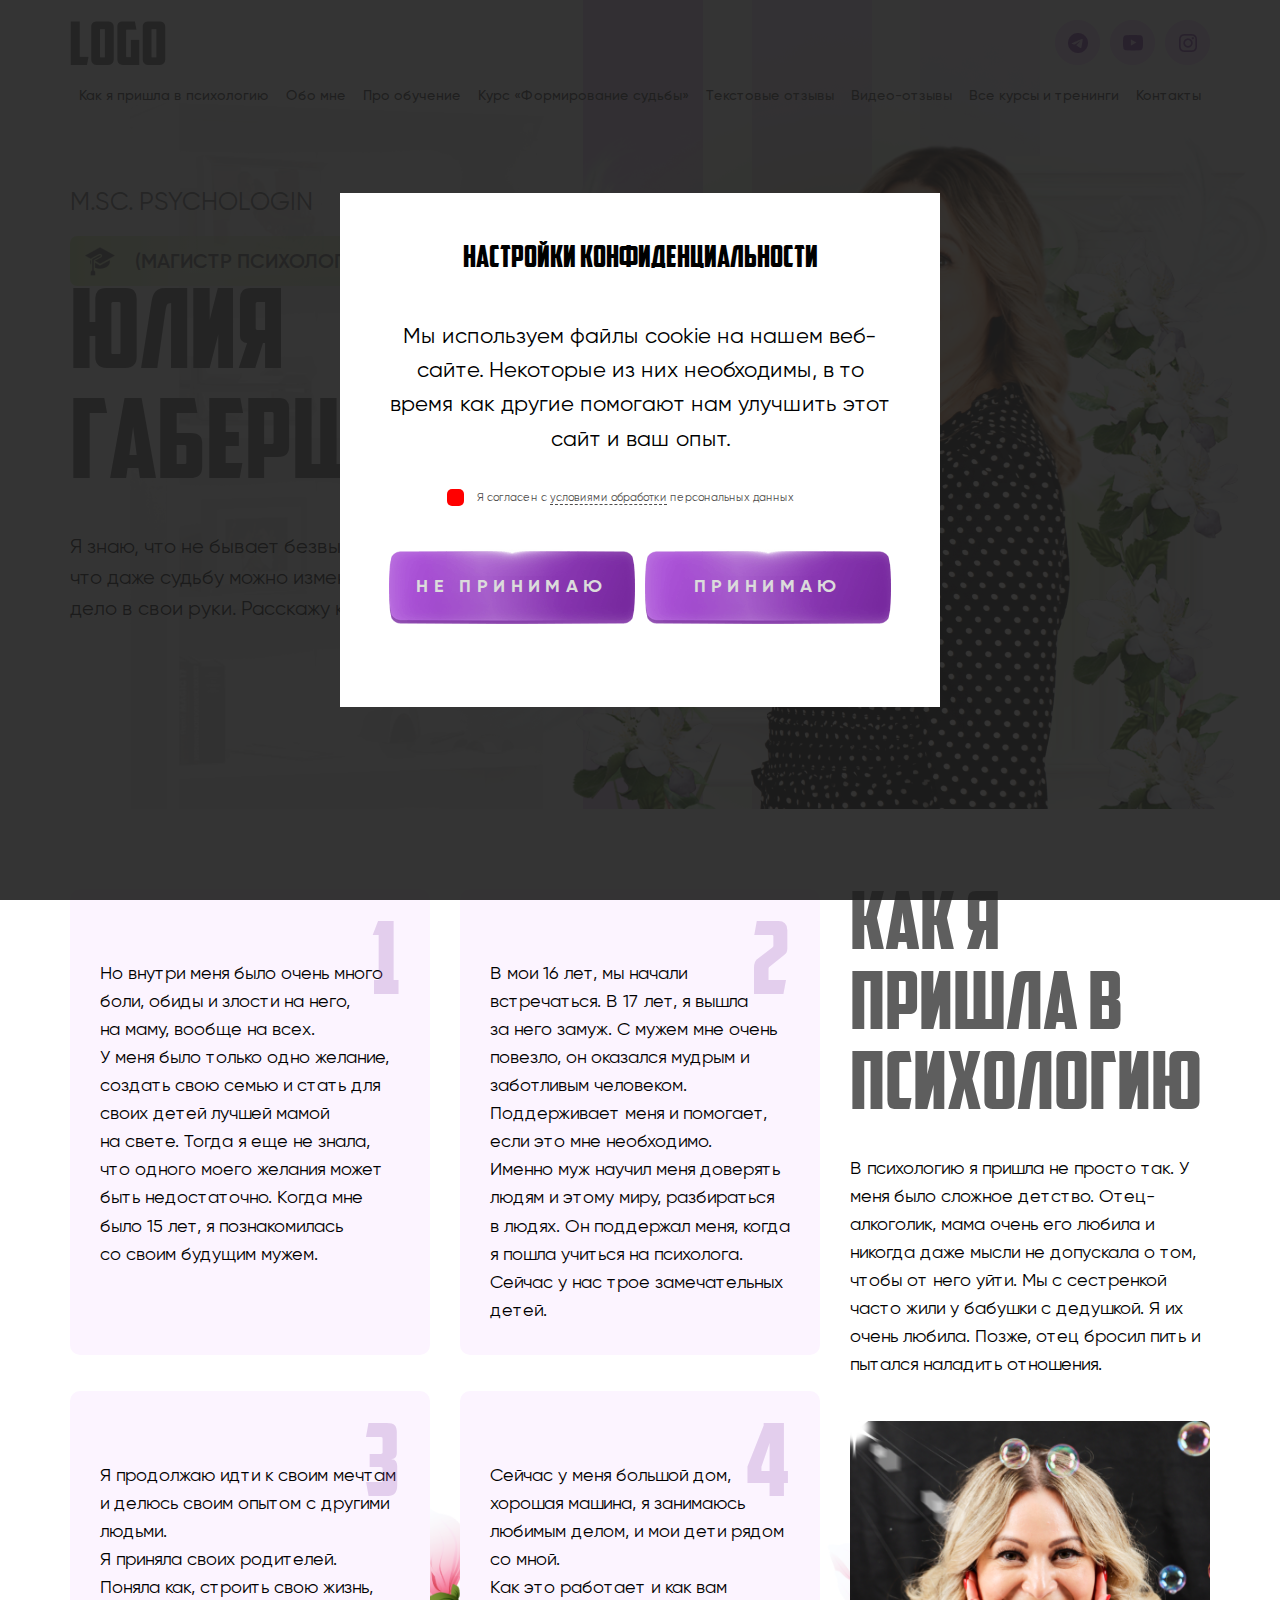
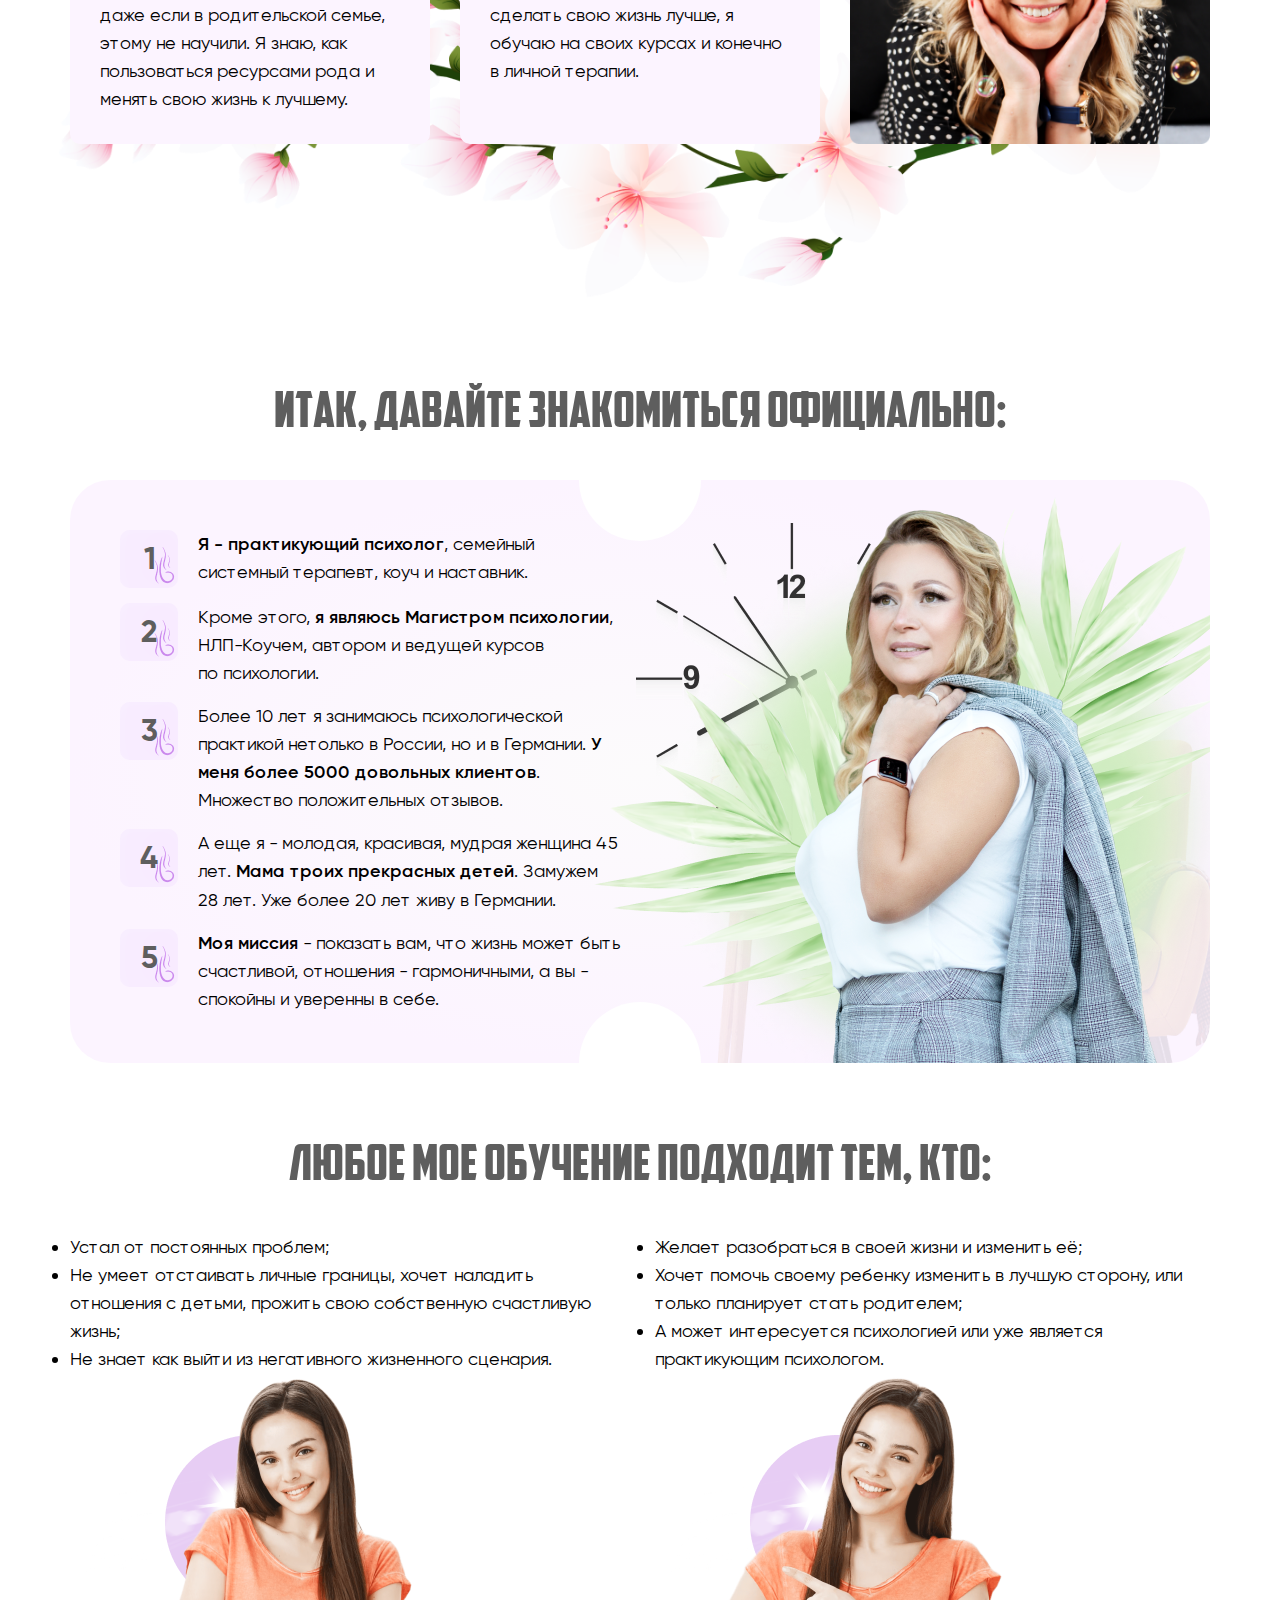
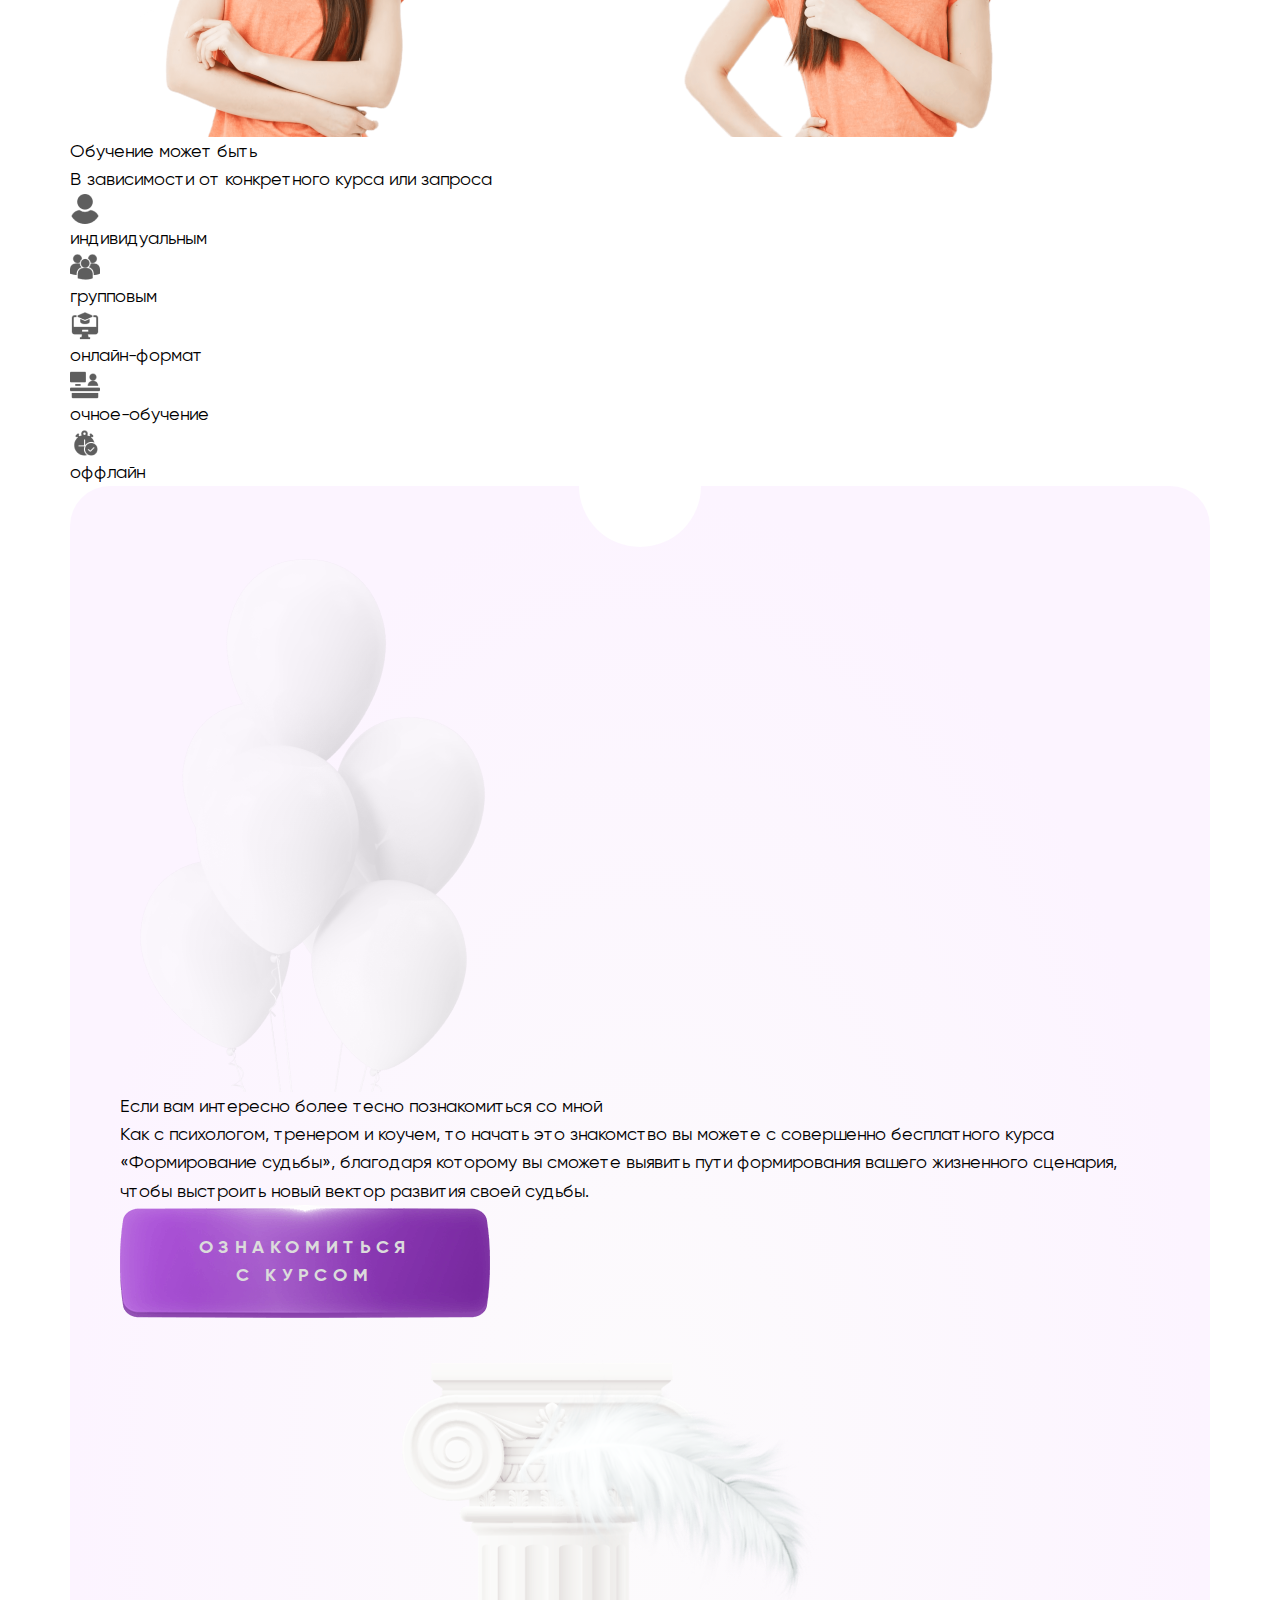
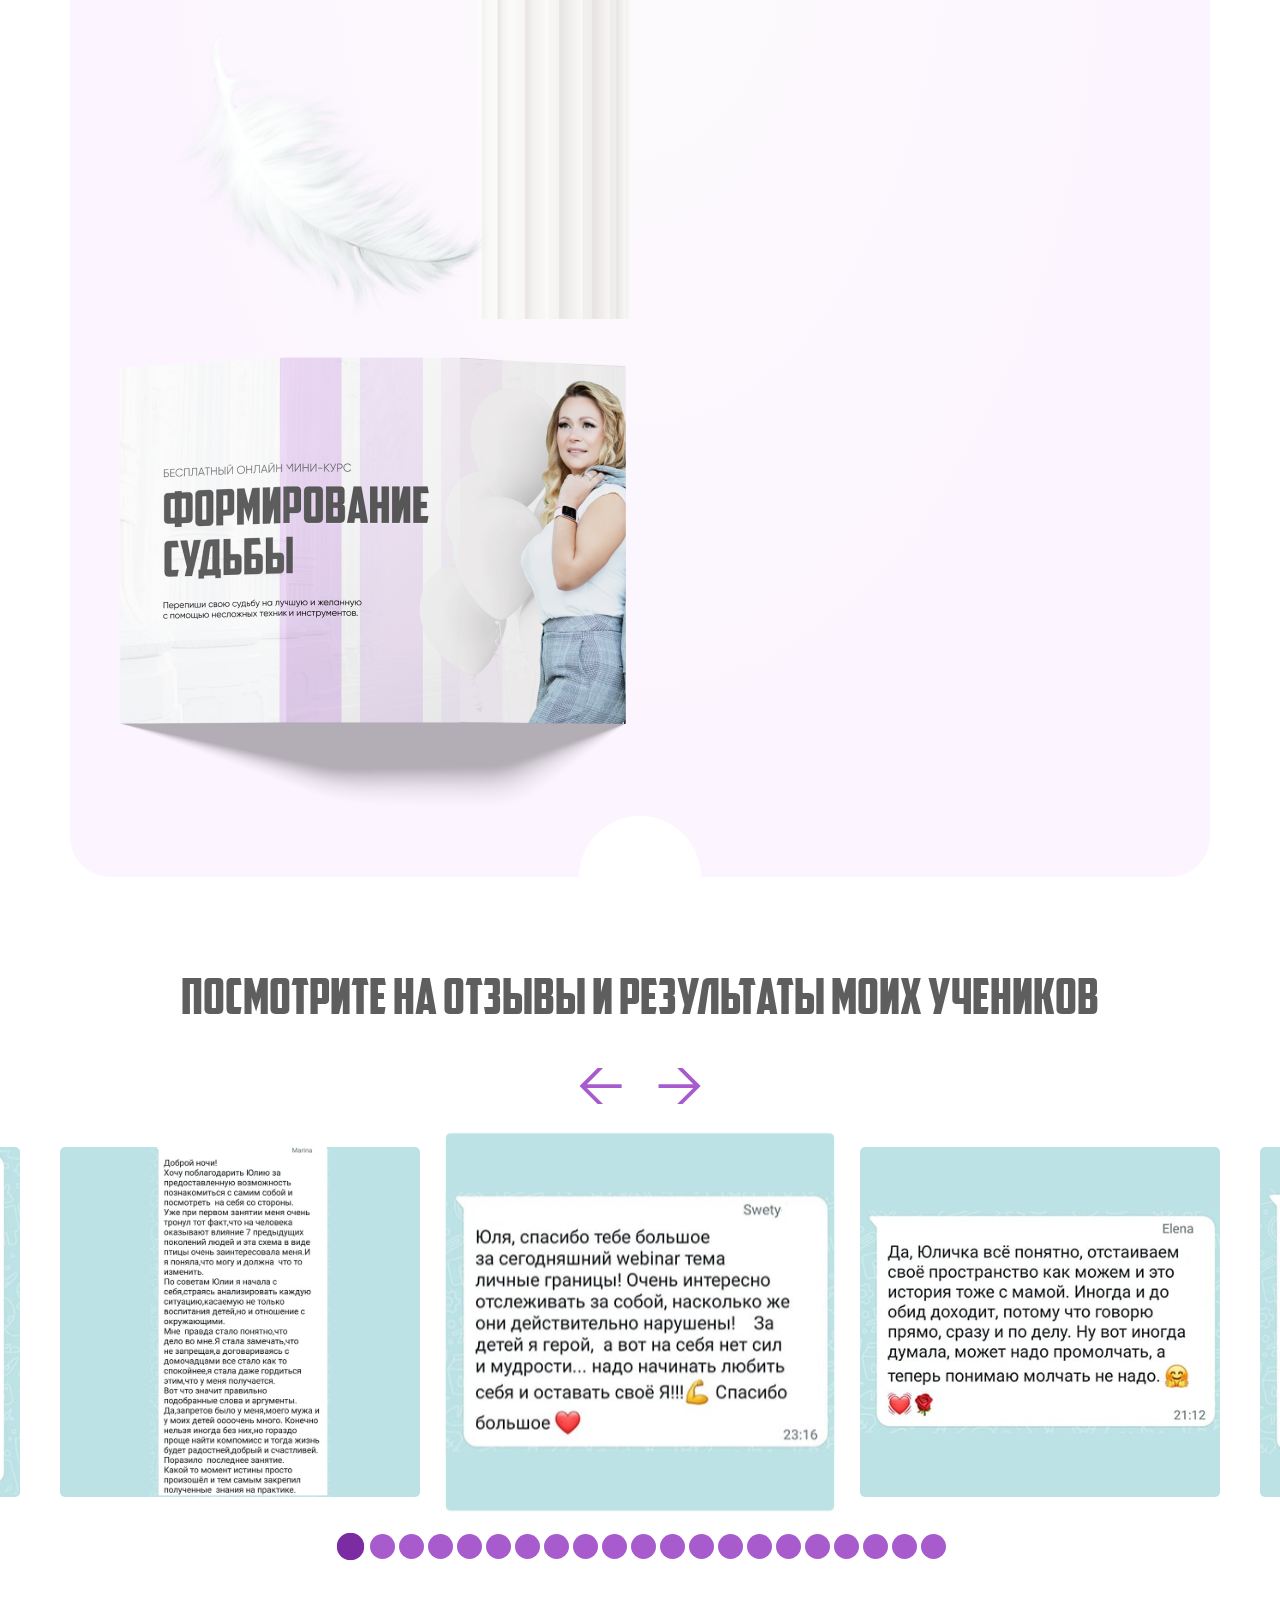
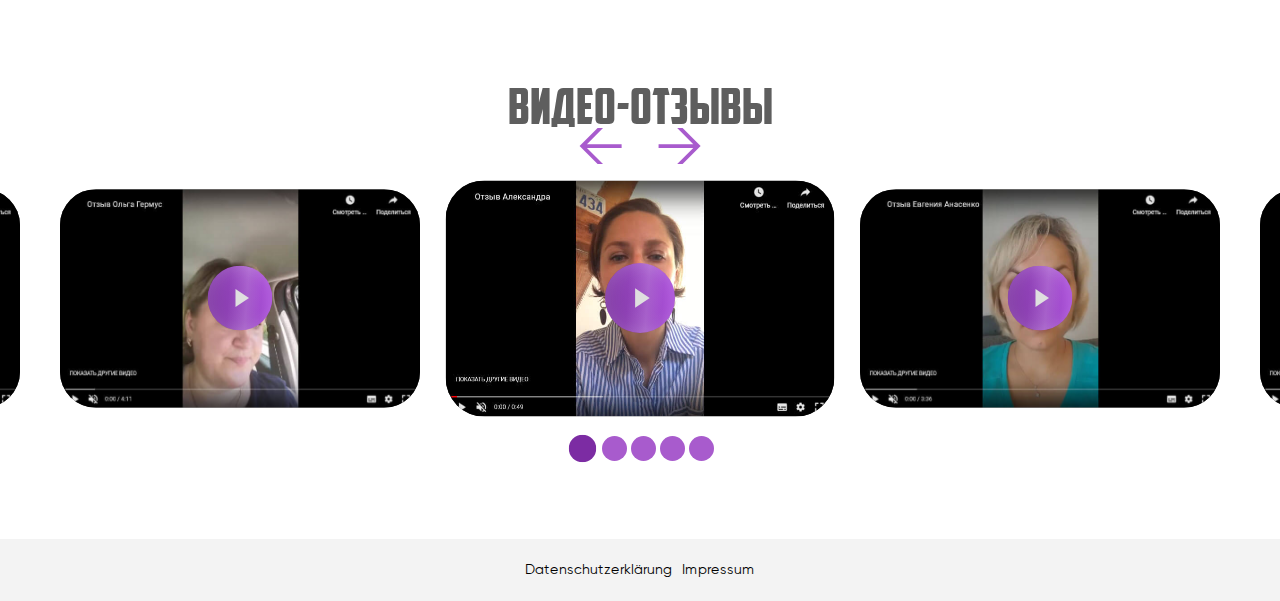
==== commit b1c32fa4: "Main page is typeseted as a half" ====
--- a/index.html
+++ b/index.html
@@ -25,27 +25,34 @@
     <div class="wrapper">
       <section id="main">
         <div class="container">
-          <header>
-            <div class="header-row"><a href="/" target="_blank"><img class="header-logo" src="img/images/logo.png" alt="Логотип"></a>
-              <div class="contacts"><a class="contact contact-tg" href="" target="_blank"></a><a class="contact contact-yt" href="" target="_blank"></a><a class="contact contact-inst" href="" target="_blank"></a></div>
-            </div>
-            <div class="header-row">
-              <ul class="main-menu">
-                <li class="main-menu-item"><a href="">Как я пришла в психологию</a></li>
-                <li class="main-menu-item"><a href="">Обо мне</a></li>
-                <li class="main-menu-item"><a href="">Про обучение</a></li>
-                <li class="main-menu-item"><a href="">Курс «Формирование судьбы»</a></li>
-                <li class="main-menu-item"><a href="">Текстовые отзывы</a></li>
-                <li class="main-menu-item"><a href="">Видео-отзывы</a></li>
-                <li class="main-menu-item"><a href="">Все курсы и тренинги</a></li>
-                <li class="main-menu-item"><a href="">Контакты</a></li>
-              </ul>
-            </div>
-          </header>
-          <div class="content">
+          <div class="content content-main">
+            <div class="pink-lines">
+              <div class="pink-line pink-line-1"></div>
+              <div class="pink-line pink-line-2"></div>
+              <div class="pink-line pink-line-3"></div>
+            </div>
+            <header>
+              <div class="header-row"><a href="/" target="_blank"><img class="header-logo" src="img/images/logo.png" alt="Логотип"></a>
+                <div class="contacts"><a class="contact contact-tg" href="" target="_blank"></a><a class="contact contact-yt" href="" target="_blank"></a><a class="contact contact-inst" href="" target="_blank"></a></div>
+              </div>
+              <div class="header-row">
+                <ul class="main-menu">
+                  <li class="main-menu-item"><a href="">Как я пришла в психологию</a></li>
+                  <li class="main-menu-item"><a href="">Обо мне</a></li>
+                  <li class="main-menu-item"><a href="">Про обучение</a></li>
+                  <li class="main-menu-item"><a href="">Курс «Формирование судьбы»</a></li>
+                  <li class="main-menu-item"><a href="">Текстовые отзывы</a></li>
+                  <li class="main-menu-item"><a href="">Видео-отзывы</a></li>
+                  <li class="main-menu-item"><a href="">Все курсы и тренинги</a></li>
+                  <li class="main-menu-item"><a href="">Контакты</a></li>
+                </ul>
+              </div>
+            </header>
             <div class="row">
               <div class="col-md-5">
-                <p class="main-pre">M.Sc. Psychologin<span>(Магистр психологии)</span></p>
+                <p class="main-pre-1">M.Sc. Psychologin</p>
+                <p class="main-pre-2"><img class="main-pre-2-img" src="img/icons/pre.png" alt="Шапка"/>(Магистр психологии)
+                </p>
                 <h1 class="main-title">Юлия Габерштейн</h1>
                 <h2 class="main-subtitle">Я знаю, что не&nbsp;бывает безвыходных ситуаций, и что даже судьбу можно изменить, если взять дело в&nbsp;свои руки. Расскажу как…</h2>
               </div>
@@ -57,10 +64,10 @@
       </section>
       <section id="how">
         <div class="container">
-          <div class="content"><img class="how-img" src="img/backs/how.png" alt="Цветок"/>
+          <div class="content"><img class="how-back" src="img/backs/how.png" alt="Цветок"/>
             <div class="row">
               <div class="col-md-4 col-md-push-8">
-                <h3 class="how-title">Как я пришла в&nbsp;психологию</h3>
+                <h3 class="how-title">Как я пришла в психологию</h3>
                 <p>В&nbsp;психологию я пришла не&nbsp;просто так. У меня было сложное детство. Отец-алкоголик, мама очень его любила и никогда даже мысли не&nbsp;допускала о&nbsp;том, чтобы от&nbsp;него уйти. Мы с&nbsp;сестренкой часто жили у&nbsp;бабушки с&nbsp;дедушкой. Я их очень любила. Позже, отец бросил пить и пытался наладить отношения.</p><img class="how-img" src="img/images/how.png" alt="Как я пришла в&nbsp;психологию"/>
               </div>
               <div class="col-md-8 col-md-pull-4">
@@ -102,33 +109,29 @@
           <h3 class="general-title">Итак, давайте знакомиться официально:</h3>
           <div class="blue-container">
             <div class="row">
-              <div class="col-md-5">
+              <div class="col-md-6">
                       <div class="meet-item">
                         <h4 class="meet-item-title">1</h4>
-                        <p><span>Я - практикующий психолог</span>, семейный системный терапевт, коуч и наставник.</p>
+                        <p class="meet-item-text"><span>Я - практикующий психолог</span>, семейный системный терапевт, коуч и наставник.</p>
                       </div>
                       <div class="meet-item">
                         <h4 class="meet-item-title">2</h4>
-                        <p>Кроме этого, <span>я являюсь Магистром психологии</span>, НЛП-Коучем, автором и ведущей курсов по&nbsp;психологии.</p>
+                        <p class="meet-item-text">Кроме этого, <span>я являюсь Магистром психологии</span>, НЛП-Коучем, автором и ведущей курсов по&nbsp;психологии.</p>
                       </div>
                       <div class="meet-item">
                         <h4 class="meet-item-title">3</h4>
-                        <p>Более 10 лет я занимаюсь психологической практикой нетолько в&nbsp;России, но и в&nbsp;Германии. <span>У меня более 5000 довольных клиентов</span>. Множество положительных отзывов.</p>
+                        <p class="meet-item-text">Более 10 лет я занимаюсь психологической практикой нетолько в&nbsp;России, но и в&nbsp;Германии. <span>У меня более 5000 довольных клиентов</span>. Множество положительных отзывов.</p>
                       </div>
                       <div class="meet-item">
                         <h4 class="meet-item-title">4</h4>
-                        <p>А еще я - молодая, красивая, мудрая женщина 45 лет. <span>Мама троих прекрасных детей</span>. Замужем 28&nbsp;лет. Уже более 20&nbsp;лет живу в&nbsp;Германии.</p>
+                        <p class="meet-item-text">А еще я - молодая, красивая, мудрая женщина 45 лет. <span>Мама троих прекрасных детей</span>. Замужем 28&nbsp;лет. Уже более 20&nbsp;лет живу в&nbsp;Германии.</p>
                       </div>
                       <div class="meet-item">
                         <h4 class="meet-item-title">5</h4>
-                        <p><span>Моя миссия</span> - показать вам, что жизнь может быть счастливой, отношения - гармоничными, а&nbsp;вы - спокойны и уверенны в&nbsp;себе.</p>
+                        <p class="meet-item-text"><span>Моя миссия</span> - показать вам, что жизнь может быть счастливой, отношения - гармоничными, а&nbsp;вы - спокойны и уверенны в&nbsp;себе.</p>
                       </div>
               </div>
-              <div class="col-md-5 col-md-offset-2">
-                <div class="meet-img"><img src="img/images/meet.png" alt="Картинка блока"/>
-                </div>
-              </div>
-            </div>
+            </div><img class="meet-img" src="img/images/meet.png" alt="Картинка блока"/>
           </div>
         </div>
       </section>
@@ -182,7 +185,7 @@
             <div class="bc-left"><img class="bc-img-back" src="img/backs/know-1.png" alt="Шары"/>
               <h4 class="bc-title">Если вам интересно более тесно познакомиться со&nbsp;мной</h4>
               <p class="bc-text">Как с&nbsp;психологом, тренером и коучем, то начать это знакомство вы можете с&nbsp;совершенно бесплатного курса «Формирование судьбы», благодаря которому вы сможете выявить пути формирования вашего жизненного сценария, чтобы выстроить новый вектор развития своей судьбы.</p>
-              <div class="button-wrapper"><a class="button" href="">ознакомиться с курсом</a></div>
+              <div class="button-wrapper"><a class="button" href=""><span>ознакомиться с&nbsp;курсом</span></a></div>
             </div>
             <div class="bc-right"><img class="bc-img-back" src="img/backs/know-2.png" alt="Колонна"/><img class="bc-img bc-img-right" src="img/images/know.png" alt="Журнал"/>
             </div>
--- a/css/styles.min.css
+++ b/css/styles.min.css
@@ -5,5 +5,5 @@
  * Bootstrap v3.4.1 (https://getbootstrap.com/)
  * Copyright 2011-2019 Twitter, Inc.
  * Licensed under MIT (https://github.com/twbs/bootstrap/blob/master/LICENSE)
- *//*! normalize.css v3.0.3 | MIT License | github.com/necolas/normalize.css */html{font-family:sans-serif;-ms-text-size-adjust:100%;-webkit-text-size-adjust:100%}body{margin:0}article,aside,details,figcaption,figure,footer,header,hgroup,main,menu,nav,section,summary{display:block}audio,canvas,progress,video{display:inline-block;vertical-align:baseline}audio:not([controls]){display:none;height:0}[hidden],template{display:none}a{background-color:transparent}a:active,a:hover{outline:0}abbr[title]{border-bottom:none;text-decoration:underline;-webkit-text-decoration:underline dotted;text-decoration:underline dotted}b,strong{font-weight:bold}dfn{font-style:italic}h1{font-size:2em;margin:0.67em 0}mark{background:#ff0;color:#000}small{font-size:80%}sub,sup{font-size:75%;line-height:0;position:relative;vertical-align:baseline}sup{top:-0.5em}sub{bottom:-0.25em}img{border:0}svg:not(:root){overflow:hidden}figure{margin:1em 40px}hr{-webkit-box-sizing:content-box;box-sizing:content-box;height:0}pre{overflow:auto}code,kbd,pre,samp{font-family:monospace,monospace;font-size:1em}button,input,optgroup,select,textarea{color:inherit;font:inherit;margin:0}button{overflow:visible}button,select{text-transform:none}button,html input[type=button],input[type=reset],input[type=submit]{-webkit-appearance:button;cursor:pointer}button[disabled],html input[disabled]{cursor:default}button::-moz-focus-inner,input::-moz-focus-inner{border:0;padding:0}input{line-height:normal}input[type=checkbox],input[type=radio]{-webkit-box-sizing:border-box;box-sizing:border-box;padding:0}input[type=number]::-webkit-inner-spin-button,input[type=number]::-webkit-outer-spin-button{height:auto}input[type=search]{-webkit-appearance:textfield;-webkit-box-sizing:content-box;box-sizing:content-box}input[type=search]::-webkit-search-cancel-button,input[type=search]::-webkit-search-decoration{-webkit-appearance:none}fieldset{border:1px solid #c0c0c0;margin:0 2px;padding:0.35em 0.625em 0.75em}legend{border:0;padding:0}textarea{overflow:auto}optgroup{font-weight:bold}table{border-collapse:collapse;border-spacing:0}td,th{padding:0}*{-webkit-box-sizing:border-box;box-sizing:border-box}:after,:before{-webkit-box-sizing:border-box;box-sizing:border-box}html{font-size:10px;-webkit-tap-highlight-color:rgba(0,0,0,0)}body{font-family:"Helvetica Neue",Helvetica,Arial,sans-serif;font-size:14px;line-height:1.42857143;color:#333;background-color:#fff}button,input,select,textarea{font-family:inherit;font-size:inherit;line-height:inherit}a{color:#337ab7;text-decoration:none}a:focus,a:hover{color:#23527c;text-decoration:underline}a:focus{outline:5px auto -webkit-focus-ring-color;outline-offset:-2px}figure{margin:0}img{vertical-align:middle}.img-responsive{display:block;max-width:100%;height:auto}.img-rounded{border-radius:6px}.img-thumbnail{padding:4px;line-height:1.42857143;background-color:#fff;border:1px solid #ddd;border-radius:4px;-webkit-transition:all .2s ease-in-out;transition:all .2s ease-in-out;display:inline-block;max-width:100%;height:auto}.img-circle{border-radius:50%}hr{margin-top:20px;margin-bottom:20px;border:0;border-top:1px solid #eee}.sr-only{position:absolute;width:1px;height:1px;padding:0;margin:-1px;overflow:hidden;clip:rect(0,0,0,0);border:0}.sr-only-focusable:active,.sr-only-focusable:focus{position:static;width:auto;height:auto;margin:0;overflow:visible;clip:auto}[role=button]{cursor:pointer}.container{padding-right:15px;padding-left:15px;margin-right:auto;margin-left:auto}@media (min-width:768px){.container{width:750px}}@media (min-width:992px){.container{width:970px}}@media (min-width:1200px){.container{width:1170px}}.container-fluid{padding-right:15px;padding-left:15px;margin-right:auto;margin-left:auto}.row{margin-right:-15px;margin-left:-15px}.row-no-gutters{margin-right:0;margin-left:0}.row-no-gutters [class*=col-]{padding-right:0;padding-left:0}.col-lg-1,.col-lg-10,.col-lg-11,.col-lg-12,.col-lg-2,.col-lg-3,.col-lg-4,.col-lg-5,.col-lg-6,.col-lg-7,.col-lg-8,.col-lg-9,.col-md-1,.col-md-10,.col-md-11,.col-md-12,.col-md-2,.col-md-3,.col-md-4,.col-md-5,.col-md-6,.col-md-7,.col-md-8,.col-md-9,.col-sm-1,.col-sm-10,.col-sm-11,.col-sm-12,.col-sm-2,.col-sm-3,.col-sm-4,.col-sm-5,.col-sm-6,.col-sm-7,.col-sm-8,.col-sm-9,.col-xs-1,.col-xs-10,.col-xs-11,.col-xs-12,.col-xs-2,.col-xs-3,.col-xs-4,.col-xs-5,.col-xs-6,.col-xs-7,.col-xs-8,.col-xs-9{position:relative;min-height:1px;padding-right:15px;padding-left:15px}.col-xs-1,.col-xs-10,.col-xs-11,.col-xs-12,.col-xs-2,.col-xs-3,.col-xs-4,.col-xs-5,.col-xs-6,.col-xs-7,.col-xs-8,.col-xs-9{float:left}.col-xs-12{width:100%}.col-xs-11{width:91.66666667%}.col-xs-10{width:83.33333333%}.col-xs-9{width:75%}.col-xs-8{width:66.66666667%}.col-xs-7{width:58.33333333%}.col-xs-6{width:50%}.col-xs-5{width:41.66666667%}.col-xs-4{width:33.33333333%}.col-xs-3{width:25%}.col-xs-2{width:16.66666667%}.col-xs-1{width:8.33333333%}.col-xs-pull-12{right:100%}.col-xs-pull-11{right:91.66666667%}.col-xs-pull-10{right:83.33333333%}.col-xs-pull-9{right:75%}.col-xs-pull-8{right:66.66666667%}.col-xs-pull-7{right:58.33333333%}.col-xs-pull-6{right:50%}.col-xs-pull-5{right:41.66666667%}.col-xs-pull-4{right:33.33333333%}.col-xs-pull-3{right:25%}.col-xs-pull-2{right:16.66666667%}.col-xs-pull-1{right:8.33333333%}.col-xs-pull-0{right:auto}.col-xs-push-12{left:100%}.col-xs-push-11{left:91.66666667%}.col-xs-push-10{left:83.33333333%}.col-xs-push-9{left:75%}.col-xs-push-8{left:66.66666667%}.col-xs-push-7{left:58.33333333%}.col-xs-push-6{left:50%}.col-xs-push-5{left:41.66666667%}.col-xs-push-4{left:33.33333333%}.col-xs-push-3{left:25%}.col-xs-push-2{left:16.66666667%}.col-xs-push-1{left:8.33333333%}.col-xs-push-0{left:auto}.col-xs-offset-12{margin-left:100%}.col-xs-offset-11{margin-left:91.66666667%}.col-xs-offset-10{margin-left:83.33333333%}.col-xs-offset-9{margin-left:75%}.col-xs-offset-8{margin-left:66.66666667%}.col-xs-offset-7{margin-left:58.33333333%}.col-xs-offset-6{margin-left:50%}.col-xs-offset-5{margin-left:41.66666667%}.col-xs-offset-4{margin-left:33.33333333%}.col-xs-offset-3{margin-left:25%}.col-xs-offset-2{margin-left:16.66666667%}.col-xs-offset-1{margin-left:8.33333333%}.col-xs-offset-0{margin-left:0}@media (min-width:768px){.col-sm-1,.col-sm-10,.col-sm-11,.col-sm-12,.col-sm-2,.col-sm-3,.col-sm-4,.col-sm-5,.col-sm-6,.col-sm-7,.col-sm-8,.col-sm-9{float:left}.col-sm-12{width:100%}.col-sm-11{width:91.66666667%}.col-sm-10{width:83.33333333%}.col-sm-9{width:75%}.col-sm-8{width:66.66666667%}.col-sm-7{width:58.33333333%}.col-sm-6{width:50%}.col-sm-5{width:41.66666667%}.col-sm-4{width:33.33333333%}.col-sm-3{width:25%}.col-sm-2{width:16.66666667%}.col-sm-1{width:8.33333333%}.col-sm-pull-12{right:100%}.col-sm-pull-11{right:91.66666667%}.col-sm-pull-10{right:83.33333333%}.col-sm-pull-9{right:75%}.col-sm-pull-8{right:66.66666667%}.col-sm-pull-7{right:58.33333333%}.col-sm-pull-6{right:50%}.col-sm-pull-5{right:41.66666667%}.col-sm-pull-4{right:33.33333333%}.col-sm-pull-3{right:25%}.col-sm-pull-2{right:16.66666667%}.col-sm-pull-1{right:8.33333333%}.col-sm-pull-0{right:auto}.col-sm-push-12{left:100%}.col-sm-push-11{left:91.66666667%}.col-sm-push-10{left:83.33333333%}.col-sm-push-9{left:75%}.col-sm-push-8{left:66.66666667%}.col-sm-push-7{left:58.33333333%}.col-sm-push-6{left:50%}.col-sm-push-5{left:41.66666667%}.col-sm-push-4{left:33.33333333%}.col-sm-push-3{left:25%}.col-sm-push-2{left:16.66666667%}.col-sm-push-1{left:8.33333333%}.col-sm-push-0{left:auto}.col-sm-offset-12{margin-left:100%}.col-sm-offset-11{margin-left:91.66666667%}.col-sm-offset-10{margin-left:83.33333333%}.col-sm-offset-9{margin-left:75%}.col-sm-offset-8{margin-left:66.66666667%}.col-sm-offset-7{margin-left:58.33333333%}.col-sm-offset-6{margin-left:50%}.col-sm-offset-5{margin-left:41.66666667%}.col-sm-offset-4{margin-left:33.33333333%}.col-sm-offset-3{margin-left:25%}.col-sm-offset-2{margin-left:16.66666667%}.col-sm-offset-1{margin-left:8.33333333%}.col-sm-offset-0{margin-left:0}}@media (min-width:992px){.col-md-1,.col-md-10,.col-md-11,.col-md-12,.col-md-2,.col-md-3,.col-md-4,.col-md-5,.col-md-6,.col-md-7,.col-md-8,.col-md-9{float:left}.col-md-12{width:100%}.col-md-11{width:91.66666667%}.col-md-10{width:83.33333333%}.col-md-9{width:75%}.col-md-8{width:66.66666667%}.col-md-7{width:58.33333333%}.col-md-6{width:50%}.col-md-5{width:41.66666667%}.col-md-4{width:33.33333333%}.col-md-3{width:25%}.col-md-2{width:16.66666667%}.col-md-1{width:8.33333333%}.col-md-pull-12{right:100%}.col-md-pull-11{right:91.66666667%}.col-md-pull-10{right:83.33333333%}.col-md-pull-9{right:75%}.col-md-pull-8{right:66.66666667%}.col-md-pull-7{right:58.33333333%}.col-md-pull-6{right:50%}.col-md-pull-5{right:41.66666667%}.col-md-pull-4{right:33.33333333%}.col-md-pull-3{right:25%}.col-md-pull-2{right:16.66666667%}.col-md-pull-1{right:8.33333333%}.col-md-pull-0{right:auto}.col-md-push-12{left:100%}.col-md-push-11{left:91.66666667%}.col-md-push-10{left:83.33333333%}.col-md-push-9{left:75%}.col-md-push-8{left:66.66666667%}.col-md-push-7{left:58.33333333%}.col-md-push-6{left:50%}.col-md-push-5{left:41.66666667%}.col-md-push-4{left:33.33333333%}.col-md-push-3{left:25%}.col-md-push-2{left:16.66666667%}.col-md-push-1{left:8.33333333%}.col-md-push-0{left:auto}.col-md-offset-12{margin-left:100%}.col-md-offset-11{margin-left:91.66666667%}.col-md-offset-10{margin-left:83.33333333%}.col-md-offset-9{margin-left:75%}.col-md-offset-8{margin-left:66.66666667%}.col-md-offset-7{margin-left:58.33333333%}.col-md-offset-6{margin-left:50%}.col-md-offset-5{margin-left:41.66666667%}.col-md-offset-4{margin-left:33.33333333%}.col-md-offset-3{margin-left:25%}.col-md-offset-2{margin-left:16.66666667%}.col-md-offset-1{margin-left:8.33333333%}.col-md-offset-0{margin-left:0}}@media (min-width:1200px){.col-lg-1,.col-lg-10,.col-lg-11,.col-lg-12,.col-lg-2,.col-lg-3,.col-lg-4,.col-lg-5,.col-lg-6,.col-lg-7,.col-lg-8,.col-lg-9{float:left}.col-lg-12{width:100%}.col-lg-11{width:91.66666667%}.col-lg-10{width:83.33333333%}.col-lg-9{width:75%}.col-lg-8{width:66.66666667%}.col-lg-7{width:58.33333333%}.col-lg-6{width:50%}.col-lg-5{width:41.66666667%}.col-lg-4{width:33.33333333%}.col-lg-3{width:25%}.col-lg-2{width:16.66666667%}.col-lg-1{width:8.33333333%}.col-lg-pull-12{right:100%}.col-lg-pull-11{right:91.66666667%}.col-lg-pull-10{right:83.33333333%}.col-lg-pull-9{right:75%}.col-lg-pull-8{right:66.66666667%}.col-lg-pull-7{right:58.33333333%}.col-lg-pull-6{right:50%}.col-lg-pull-5{right:41.66666667%}.col-lg-pull-4{right:33.33333333%}.col-lg-pull-3{right:25%}.col-lg-pull-2{right:16.66666667%}.col-lg-pull-1{right:8.33333333%}.col-lg-pull-0{right:auto}.col-lg-push-12{left:100%}.col-lg-push-11{left:91.66666667%}.col-lg-push-10{left:83.33333333%}.col-lg-push-9{left:75%}.col-lg-push-8{left:66.66666667%}.col-lg-push-7{left:58.33333333%}.col-lg-push-6{left:50%}.col-lg-push-5{left:41.66666667%}.col-lg-push-4{left:33.33333333%}.col-lg-push-3{left:25%}.col-lg-push-2{left:16.66666667%}.col-lg-push-1{left:8.33333333%}.col-lg-push-0{left:auto}.col-lg-offset-12{margin-left:100%}.col-lg-offset-11{margin-left:91.66666667%}.col-lg-offset-10{margin-left:83.33333333%}.col-lg-offset-9{margin-left:75%}.col-lg-offset-8{margin-left:66.66666667%}.col-lg-offset-7{margin-left:58.33333333%}.col-lg-offset-6{margin-left:50%}.col-lg-offset-5{margin-left:41.66666667%}.col-lg-offset-4{margin-left:33.33333333%}.col-lg-offset-3{margin-left:25%}.col-lg-offset-2{margin-left:16.66666667%}.col-lg-offset-1{margin-left:8.33333333%}.col-lg-offset-0{margin-left:0}}.clearfix:after,.clearfix:before,.container-fluid:after,.container-fluid:before,.container:after,.container:before,.row:after,.row:before{display:table;content:" "}.clearfix:after,.container-fluid:after,.container:after,.row:after{clear:both}.center-block{display:block;margin-right:auto;margin-left:auto}.pull-right{float:right!important}.pull-left{float:left!important}.hide{display:none!important}.show{display:block!important}.invisible{visibility:hidden}.text-hide{font:0/0 a;color:transparent;text-shadow:none;background-color:transparent;border:0}.hidden{display:none!important}.affix{position:fixed}body.compensate-for-scrollbar{overflow:hidden}.fancybox-active{height:auto}.fancybox-is-hidden{left:-9999px;margin:0;position:absolute!important;top:-9999px;visibility:hidden}.fancybox-container{-webkit-backface-visibility:hidden;height:100%;left:0;outline:none;position:fixed;-webkit-tap-highlight-color:transparent;top:0;-ms-touch-action:manipulation;touch-action:manipulation;-webkit-transform:translateZ(0);transform:translateZ(0);width:100%;z-index:99992}.fancybox-container *{-webkit-box-sizing:border-box;box-sizing:border-box}.fancybox-bg,.fancybox-inner,.fancybox-outer,.fancybox-stage{bottom:0;left:0;position:absolute;right:0;top:0}.fancybox-outer{-webkit-overflow-scrolling:touch;overflow-y:auto}.fancybox-bg{background:#1e1e1e;opacity:0;-webkit-transition-duration:inherit;transition-duration:inherit;-webkit-transition-property:opacity;transition-property:opacity;-webkit-transition-timing-function:cubic-bezier(.47,0,.74,.71);transition-timing-function:cubic-bezier(.47,0,.74,.71)}.fancybox-is-open .fancybox-bg{opacity:.9;-webkit-transition-timing-function:cubic-bezier(.22,.61,.36,1);transition-timing-function:cubic-bezier(.22,.61,.36,1)}.fancybox-caption,.fancybox-infobar,.fancybox-navigation .fancybox-button,.fancybox-toolbar{direction:ltr;opacity:0;position:absolute;-webkit-transition:opacity .25s ease,visibility 0s ease .25s;transition:opacity .25s ease,visibility 0s ease .25s;visibility:hidden;z-index:99997}.fancybox-show-caption .fancybox-caption,.fancybox-show-infobar .fancybox-infobar,.fancybox-show-nav .fancybox-navigation .fancybox-button,.fancybox-show-toolbar .fancybox-toolbar{opacity:1;-webkit-transition:opacity .25s ease 0s,visibility 0s ease 0s;transition:opacity .25s ease 0s,visibility 0s ease 0s;visibility:visible}.fancybox-infobar{color:#ccc;font-size:13px;-webkit-font-smoothing:subpixel-antialiased;height:44px;left:0;line-height:44px;min-width:44px;mix-blend-mode:difference;padding:0 10px;pointer-events:none;top:0;-webkit-touch-callout:none;-webkit-user-select:none;-moz-user-select:none;-ms-user-select:none;user-select:none}.fancybox-toolbar{right:0;top:0}.fancybox-stage{direction:ltr;overflow:visible;-webkit-transform:translateZ(0);transform:translateZ(0);z-index:99994}.fancybox-is-open .fancybox-stage{overflow:hidden}.fancybox-slide{-webkit-backface-visibility:hidden;display:none;height:100%;left:0;outline:none;overflow:auto;-webkit-overflow-scrolling:touch;padding:44px;position:absolute;text-align:center;top:0;-webkit-transition-property:opacity,-webkit-transform;transition-property:opacity,-webkit-transform;transition-property:transform,opacity;transition-property:transform,opacity,-webkit-transform;white-space:normal;width:100%;z-index:99994}.fancybox-slide:before{content:"";display:inline-block;font-size:0;height:100%;vertical-align:middle;width:0}.fancybox-is-sliding .fancybox-slide,.fancybox-slide--current,.fancybox-slide--next,.fancybox-slide--previous{display:block}.fancybox-slide--image{overflow:hidden;padding:44px 0}.fancybox-slide--image:before{display:none}.fancybox-slide--html{padding:6px}.fancybox-content{background:#fff;display:inline-block;margin:0;max-width:100%;overflow:auto;-webkit-overflow-scrolling:touch;padding:44px;position:relative;text-align:left;vertical-align:middle}.fancybox-slide--image .fancybox-content{-webkit-animation-timing-function:cubic-bezier(.5,0,.14,1);animation-timing-function:cubic-bezier(.5,0,.14,1);-webkit-backface-visibility:hidden;background:transparent;background-repeat:no-repeat;background-size:100% 100%;left:0;max-width:none;overflow:visible;padding:0;position:absolute;top:0;-webkit-transform-origin:top left;transform-origin:top left;-webkit-transition-property:opacity,-webkit-transform;transition-property:opacity,-webkit-transform;transition-property:transform,opacity;transition-property:transform,opacity,-webkit-transform;-webkit-user-select:none;-moz-user-select:none;-ms-user-select:none;user-select:none;z-index:99995}.fancybox-can-zoomOut .fancybox-content{cursor:-webkit-zoom-out;cursor:zoom-out}.fancybox-can-zoomIn .fancybox-content{cursor:-webkit-zoom-in;cursor:zoom-in}.fancybox-can-pan .fancybox-content,.fancybox-can-swipe .fancybox-content{cursor:-webkit-grab;cursor:grab}.fancybox-is-grabbing .fancybox-content{cursor:-webkit-grabbing;cursor:grabbing}.fancybox-container [data-selectable=true]{cursor:text}.fancybox-image,.fancybox-spaceball{background:transparent;border:0;height:100%;left:0;margin:0;max-height:none;max-width:none;padding:0;position:absolute;top:0;-webkit-user-select:none;-moz-user-select:none;-ms-user-select:none;user-select:none;width:100%}.fancybox-spaceball{z-index:1}.fancybox-slide--iframe .fancybox-content,.fancybox-slide--map .fancybox-content,.fancybox-slide--pdf .fancybox-content,.fancybox-slide--video .fancybox-content{height:100%;overflow:visible;padding:0;width:100%}.fancybox-slide--video .fancybox-content{background:#000}.fancybox-slide--map .fancybox-content{background:#e5e3df}.fancybox-slide--iframe .fancybox-content{background:#fff}.fancybox-iframe,.fancybox-video{background:transparent;border:0;display:block;height:100%;margin:0;overflow:hidden;padding:0;width:100%}.fancybox-iframe{left:0;position:absolute;top:0}.fancybox-error{background:#fff;cursor:default;max-width:400px;padding:40px;width:100%}.fancybox-error p{color:#444;font-size:16px;line-height:20px;margin:0;padding:0}.fancybox-button{background:rgba(30,30,30,.6);border:0;border-radius:0;-webkit-box-shadow:none;box-shadow:none;cursor:pointer;display:inline-block;height:44px;margin:0;padding:10px;position:relative;-webkit-transition:color .2s;transition:color .2s;vertical-align:top;visibility:inherit;width:44px}.fancybox-button,.fancybox-button:link,.fancybox-button:visited{color:#ccc}.fancybox-button:hover{color:#fff}.fancybox-button:focus{outline:none}.fancybox-button.fancybox-focus{outline:1px dotted}.fancybox-button[disabled],.fancybox-button[disabled]:hover{color:#888;cursor:default;outline:none}.fancybox-button div{height:100%}.fancybox-button svg{display:block;height:100%;overflow:visible;position:relative;width:100%}.fancybox-button svg path{fill:currentColor;stroke-width:0}.fancybox-button--fsenter svg:nth-child(2),.fancybox-button--fsexit svg:first-child,.fancybox-button--pause svg:first-child,.fancybox-button--play svg:nth-child(2){display:none}.fancybox-progress{background:#ff5268;height:2px;left:0;position:absolute;right:0;top:0;-webkit-transform:scaleX(0);transform:scaleX(0);-webkit-transform-origin:0;transform-origin:0;-webkit-transition-property:-webkit-transform;transition-property:-webkit-transform;transition-property:transform;transition-property:transform,-webkit-transform;-webkit-transition-timing-function:linear;transition-timing-function:linear;z-index:99998}.fancybox-close-small{background:transparent;border:0;border-radius:0;color:#ccc;cursor:pointer;opacity:.8;padding:8px;position:absolute;right:-12px;top:-44px;z-index:401}.fancybox-close-small:hover{color:#fff;opacity:1}.fancybox-slide--html .fancybox-close-small{color:currentColor;padding:10px;right:0;top:0}.fancybox-slide--image.fancybox-is-scaling .fancybox-content{overflow:hidden}.fancybox-is-scaling .fancybox-close-small,.fancybox-is-zoomable.fancybox-can-pan .fancybox-close-small{display:none}.fancybox-navigation .fancybox-button{background-clip:content-box;height:100px;opacity:0;position:absolute;top:calc(50% - 50px);width:70px}.fancybox-navigation .fancybox-button div{padding:7px}.fancybox-navigation .fancybox-button--arrow_left{left:0;left:env(safe-area-inset-left);padding:31px 26px 31px 6px}.fancybox-navigation .fancybox-button--arrow_right{padding:31px 6px 31px 26px;right:0;right:env(safe-area-inset-right)}.fancybox-caption{background:-webkit-gradient(linear,left bottom,left top,color-stop(0,rgba(0,0,0,.85)),color-stop(50%,rgba(0,0,0,.3)),color-stop(65%,rgba(0,0,0,.15)),color-stop(75.5%,rgba(0,0,0,.075)),color-stop(82.85%,rgba(0,0,0,.037)),color-stop(88%,rgba(0,0,0,.019)),to(transparent));background:linear-gradient(0deg,rgba(0,0,0,.85) 0,rgba(0,0,0,.3) 50%,rgba(0,0,0,.15) 65%,rgba(0,0,0,.075) 75.5%,rgba(0,0,0,.037) 82.85%,rgba(0,0,0,.019) 88%,transparent);bottom:0;color:#eee;font-size:14px;font-weight:400;left:0;line-height:1.5;padding:75px 44px 25px;pointer-events:none;right:0;text-align:center;z-index:99996}@supports (padding:max(0px)){.fancybox-caption{padding:75px max(44px,env(safe-area-inset-right)) max(25px,env(safe-area-inset-bottom)) max(44px,env(safe-area-inset-left))}}.fancybox-caption--separate{margin-top:-50px}.fancybox-caption__body{max-height:50vh;overflow:auto;pointer-events:all}.fancybox-caption a,.fancybox-caption a:link,.fancybox-caption a:visited{color:#ccc;text-decoration:none}.fancybox-caption a:hover{color:#fff;text-decoration:underline}.fancybox-loading{-webkit-animation:a 1s linear infinite;animation:a 1s linear infinite;background:transparent;border:4px solid #888;border-bottom-color:#fff;border-radius:50%;height:50px;left:50%;margin:-25px 0 0 -25px;opacity:.7;padding:0;position:absolute;top:50%;width:50px;z-index:99999}@-webkit-keyframes a{to{-webkit-transform:rotate(1turn);transform:rotate(1turn)}}@keyframes a{to{-webkit-transform:rotate(1turn);transform:rotate(1turn)}}.fancybox-animated{-webkit-transition-timing-function:cubic-bezier(0,0,.25,1);transition-timing-function:cubic-bezier(0,0,.25,1)}.fancybox-fx-slide.fancybox-slide--previous{opacity:0;-webkit-transform:translate3d(-100%,0,0);transform:translate3d(-100%,0,0)}.fancybox-fx-slide.fancybox-slide--next{opacity:0;-webkit-transform:translate3d(100%,0,0);transform:translate3d(100%,0,0)}.fancybox-fx-slide.fancybox-slide--current{opacity:1;-webkit-transform:translateZ(0);transform:translateZ(0)}.fancybox-fx-fade.fancybox-slide--next,.fancybox-fx-fade.fancybox-slide--previous{opacity:0;-webkit-transition-timing-function:cubic-bezier(.19,1,.22,1);transition-timing-function:cubic-bezier(.19,1,.22,1)}.fancybox-fx-fade.fancybox-slide--current{opacity:1}.fancybox-fx-zoom-in-out.fancybox-slide--previous{opacity:0;-webkit-transform:scale3d(1.5,1.5,1.5);transform:scale3d(1.5,1.5,1.5)}.fancybox-fx-zoom-in-out.fancybox-slide--next{opacity:0;-webkit-transform:scale3d(.5,.5,.5);transform:scale3d(.5,.5,.5)}.fancybox-fx-zoom-in-out.fancybox-slide--current{opacity:1;-webkit-transform:scaleX(1);transform:scaleX(1)}.fancybox-fx-rotate.fancybox-slide--previous{opacity:0;-webkit-transform:rotate(-1turn);transform:rotate(-1turn)}.fancybox-fx-rotate.fancybox-slide--next{opacity:0;-webkit-transform:rotate(1turn);transform:rotate(1turn)}.fancybox-fx-rotate.fancybox-slide--current{opacity:1;-webkit-transform:rotate(0deg);transform:rotate(0deg)}.fancybox-fx-circular.fancybox-slide--previous{opacity:0;-webkit-transform:scale3d(0,0,0) translate3d(-100%,0,0);transform:scale3d(0,0,0) translate3d(-100%,0,0)}.fancybox-fx-circular.fancybox-slide--next{opacity:0;-webkit-transform:scale3d(0,0,0) translate3d(100%,0,0);transform:scale3d(0,0,0) translate3d(100%,0,0)}.fancybox-fx-circular.fancybox-slide--current{opacity:1;-webkit-transform:scaleX(1) translateZ(0);transform:scaleX(1) translateZ(0)}.fancybox-fx-tube.fancybox-slide--previous{-webkit-transform:translate3d(-100%,0,0) scale(.1) skew(-10deg);transform:translate3d(-100%,0,0) scale(.1) skew(-10deg)}.fancybox-fx-tube.fancybox-slide--next{-webkit-transform:translate3d(100%,0,0) scale(.1) skew(10deg);transform:translate3d(100%,0,0) scale(.1) skew(10deg)}.fancybox-fx-tube.fancybox-slide--current{-webkit-transform:translateZ(0) scale(1);transform:translateZ(0) scale(1)}@media (max-height:576px){.fancybox-slide{padding-left:6px;padding-right:6px}.fancybox-slide--image{padding:6px 0}.fancybox-close-small{right:-6px}.fancybox-slide--image .fancybox-close-small{background:#4e4e4e;color:#f2f4f6;height:36px;opacity:1;padding:6px;right:0;top:0;width:36px}.fancybox-caption{padding-left:12px;padding-right:12px}@supports (padding:max(0px)){.fancybox-caption{padding-left:max(12px,env(safe-area-inset-left));padding-right:max(12px,env(safe-area-inset-right))}}}.fancybox-share{background:#f4f4f4;border-radius:3px;max-width:90%;padding:30px;text-align:center}.fancybox-share h1{color:#222;font-size:35px;font-weight:700;margin:0 0 20px}.fancybox-share p{margin:0;padding:0}.fancybox-share__button{border:0;border-radius:3px;display:inline-block;font-size:14px;font-weight:700;line-height:40px;margin:0 5px 10px;min-width:130px;padding:0 15px;text-decoration:none;-webkit-transition:all .2s;transition:all .2s;-webkit-user-select:none;-moz-user-select:none;-ms-user-select:none;user-select:none;white-space:nowrap}.fancybox-share__button:link,.fancybox-share__button:visited{color:#fff}.fancybox-share__button:hover{text-decoration:none}.fancybox-share__button--fb{background:#3b5998}.fancybox-share__button--fb:hover{background:#344e86}.fancybox-share__button--pt{background:#bd081d}.fancybox-share__button--pt:hover{background:#aa0719}.fancybox-share__button--tw{background:#1da1f2}.fancybox-share__button--tw:hover{background:#0d95e8}.fancybox-share__button svg{height:25px;margin-right:7px;position:relative;top:-1px;vertical-align:middle;width:25px}.fancybox-share__button svg path{fill:#fff}.fancybox-share__input{background:transparent;border:0;border-bottom:1px solid #d7d7d7;border-radius:0;color:#5d5b5b;font-size:14px;margin:10px 0 0;outline:none;padding:10px 15px;width:100%}.fancybox-thumbs{background:#ddd;bottom:0;display:none;margin:0;-webkit-overflow-scrolling:touch;-ms-overflow-style:-ms-autohiding-scrollbar;padding:2px 2px 4px;position:absolute;right:0;-webkit-tap-highlight-color:rgba(0,0,0,0);top:0;width:212px;z-index:99995}.fancybox-thumbs-x{overflow-x:auto;overflow-y:hidden}.fancybox-show-thumbs .fancybox-thumbs{display:block}.fancybox-show-thumbs .fancybox-inner{right:212px}.fancybox-thumbs__list{font-size:0;height:100%;list-style:none;margin:0;overflow-x:hidden;overflow-y:auto;padding:0;position:absolute;position:relative;white-space:nowrap;width:100%}.fancybox-thumbs-x .fancybox-thumbs__list{overflow:hidden}.fancybox-thumbs-y .fancybox-thumbs__list::-webkit-scrollbar{width:7px}.fancybox-thumbs-y .fancybox-thumbs__list::-webkit-scrollbar-track{background:#fff;border-radius:10px;-webkit-box-shadow:inset 0 0 6px rgba(0,0,0,.3);box-shadow:inset 0 0 6px rgba(0,0,0,.3)}.fancybox-thumbs-y .fancybox-thumbs__list::-webkit-scrollbar-thumb{background:#2a2a2a;border-radius:10px}.fancybox-thumbs__list a{-webkit-backface-visibility:hidden;backface-visibility:hidden;background-color:rgba(0,0,0,.1);background-position:50%;background-repeat:no-repeat;background-size:cover;cursor:pointer;float:left;height:75px;margin:2px;max-height:calc(100% - 8px);max-width:calc(50% - 4px);outline:none;overflow:hidden;padding:0;position:relative;-webkit-tap-highlight-color:transparent;width:100px}.fancybox-thumbs__list a:before{border:6px solid #ff5268;bottom:0;content:"";left:0;opacity:0;position:absolute;right:0;top:0;-webkit-transition:all .2s cubic-bezier(.25,.46,.45,.94);transition:all .2s cubic-bezier(.25,.46,.45,.94);z-index:99991}.fancybox-thumbs__list a:focus:before{opacity:.5}.fancybox-thumbs__list a.fancybox-thumbs-active:before{opacity:1}@media (max-width:576px){.fancybox-thumbs{width:110px}.fancybox-show-thumbs .fancybox-inner{right:110px}.fancybox-thumbs__list a{max-width:calc(100% - 10px)}}.slick-slider{position:relative;display:block;-webkit-box-sizing:border-box;box-sizing:border-box;-webkit-user-select:none;-moz-user-select:none;-ms-user-select:none;user-select:none;-webkit-touch-callout:none;-khtml-user-select:none;-ms-touch-action:pan-y;touch-action:pan-y;-webkit-tap-highlight-color:transparent}.slick-list{position:relative;display:block;overflow:hidden;margin:0;padding:0}.slick-list:focus{outline:none}.slick-list.dragging{cursor:pointer;cursor:hand}.slick-slider .slick-list,.slick-slider .slick-track{-webkit-transform:translate3d(0,0,0);transform:translate3d(0,0,0)}.slick-track{position:relative;top:0;left:0;display:block;margin-left:auto;margin-right:auto}.slick-track:after,.slick-track:before{display:table;content:''}.slick-track:after{clear:both}.slick-loading .slick-track{visibility:hidden}.slick-slide{display:none;float:left;height:100%;min-height:1px}[dir=rtl] .slick-slide{float:right}.slick-slide img{display:block}.slick-slide.slick-loading img{display:none}.slick-slide.dragging img{pointer-events:none}.slick-initialized .slick-slide{display:block}.slick-loading .slick-slide{visibility:hidden}.slick-vertical .slick-slide{display:block;height:auto;border:1px solid transparent}.slick-arrow.slick-hidden{display:none}@charset 'UTF-8';.slick-loading .slick-list{background:#fff center center no-repeat}@font-face{font-family:'slick';font-weight:normal;font-style:normal;src:url('../fonts/slick.eot');src:url('../fonts/slick.eot?#iefix') format('embedded-opentype'),url('../fonts/slick.woff') format('woff'),url('../fonts/slick.ttf') format('truetype'),url('../fonts/slick.svg#slick') format('svg')}.slick-next,.slick-prev{font-size:0;line-height:0;position:absolute;top:50%;display:block;width:20px;height:20px;padding:0;-webkit-transform:translate(0,-50%);transform:translate(0,-50%);cursor:pointer;color:transparent;border:none;outline:none;background:transparent}.slick-next:focus,.slick-next:hover,.slick-prev:focus,.slick-prev:hover{color:transparent;outline:none;background:transparent}.slick-next:focus:before,.slick-next:hover:before,.slick-prev:focus:before,.slick-prev:hover:before{opacity:1}.slick-next.slick-disabled:before,.slick-prev.slick-disabled:before{opacity:.25}.slick-next:before,.slick-prev:before{font-size:20px;line-height:1;opacity:.75;color:white;-webkit-font-smoothing:antialiased;-moz-osx-font-smoothing:grayscale}.slick-prev{left:-25px}[dir=rtl] .slick-prev{right:-25px;left:auto}.slick-prev:before{content:'←'}[dir=rtl] .slick-prev:before{content:'←'}.slick-next{right:-25px}[dir=rtl] .slick-next{right:auto;left:-25px}.slick-next:before{content:'→'}[dir=rtl] .slick-next:before{content:'→'}.slick-dotted.slick-slider{margin-bottom:30px}.slick-dots{position:absolute;bottom:-25px;display:block;width:100%;padding:0;margin:0;list-style:none;text-align:center}.slick-dots li{position:relative;display:inline-block;width:20px;height:20px;margin:0 5px;padding:0;cursor:pointer}.slick-dots li button{font-size:0;line-height:0;display:block;width:20px;height:20px;padding:5px;cursor:pointer;color:transparent;border:0;outline:none;background:transparent}.slick-dots li button:focus,.slick-dots li button:hover{outline:none}.slick-dots li button:focus:before,.slick-dots li button:hover:before{opacity:1}.slick-dots li button:before{font-size:6px;line-height:20px;position:absolute;top:0;left:0;width:20px;height:20px;content:'•';text-align:center;opacity:.25;color:black;-webkit-font-smoothing:antialiased;-moz-osx-font-smoothing:grayscale}.slick-dots li.slick-active button:before{opacity:.75;color:black}*{margin:0;padding:0;outline:none}body{font-size:18px;font-family:'Gilroy',sans-serif;color:#000;background-color:#fff;line-height:1.56}.wrapper{overflow:hidden}.content{position:relative;z-index:90}a{color:#000}a:focus{outline:0;text-decoration:none}a:hover{text-decoration:none}h1,h2,h3,h4,h5,h6{font-weight:normal;margin:0}button{border:none}footer,header,section{width:100%;display:block}.video-wrapper{margin:0 auto;position:relative;width:100%;top:0}.video-wrapper:before{content:'';height:0;padding-top:56.25%;display:block}.video-wrapper:after{content:'';display:block;position:absolute;top:0;left:0;right:0;width:100%;height:70px}.video-wrapper iframe,.video-wrapper img{position:absolute;width:100%;height:100%;display:block;background-color:#282828;border-radius:40px;border:0;top:0;left:0;right:0;bottom:0;cursor:pointer;margin:0 auto}@media screen and (max-width:560px){.video-wrapper iframe,.video-wrapper img{border-radius:20px}}.play-button{width:90px;height:90px;background:linear-gradient(274.35deg,rgba(255,255,255,0) 19.45%,rgba(255,255,255,0.15) 40.13%,rgba(255,255,255,0) 67.28%),linear-gradient(263.81deg,#ab53d8 10.32%,#75279c 98.17%);-webkit-box-shadow:inset 0px 2px 15px rgba(255,255,255,0.11),inset 19px 0px 25px rgba(255,255,255,0.11);box-shadow:inset 0px 2px 15px rgba(255,255,255,0.11),inset 19px 0px 25px rgba(255,255,255,0.11);border-radius:50%;position:absolute;top:calc(50% - 45px);left:0;right:0;margin:0 auto;cursor:pointer;-webkit-transition:all 0.4s ease;transition:all 0.4s ease}@media screen and (max-width:560px){.play-button{width:40px;height:40px;top:calc(50% - 20px)}}.play-button:after{content:'';display:block;position:absolute;width:40px;height:40px;left:36px;top:26px;border:20px solid transparent;border-left:30px solid #dfdfdf}@media screen and (max-width:560px){.play-button:after{width:20px;height:20px;border:10px solid transparent;border-left:15px solid #dfdfdf;top:23px;left:27px}}.play-button:hover{opacity:0.9}.play-button.play-button-rev{width:72px;height:72px;top:calc(50% - 36px)}@media screen and (max-width:560px){.play-button.play-button-rev{width:50px;height:50px;top:calc(50% - 25px)}}.play-button.play-button-rev:after{width:20px;height:20px;border:10px solid transparent;border-left:15px solid #dfdfdf;top:26px;left:31px}@media screen and (max-width:560px){.play-button.play-button-rev:after{top:16px;left:21px}}.button{display:inline-block;margin:0 auto;text-decoration:none;color:#dbdbdb;width:100%;max-width:370px;height:113px;background:url("../img/backs/button.png") no-repeat center;background-size:contain;text-transform:uppercase;text-align:center;padding:0 10px;letter-spacing:0.3em;font-weight:bold;-webkit-transition:all 0.9s ease;transition:all 0.9s ease;position:relative;overflow:hidden;z-index:999}.button-wrapper{position:relative}.button-wrapper-center{text-align:center}@media screen and (max-width:560px){.button{padding:30px 20px;max-width:311px;font-size:14px}}.button:focus{text-decoration:none;color:#dbdbdb}.button:hover{-webkit-transform:translateY(4px);transform:translateY(4px);text-decoration:none;color:#dbdbdb}.button span{display:-webkit-box;display:-ms-flexbox;display:flex;-webkit-box-align:center;-ms-flex-align:center;align-items:center;-webkit-box-pack:center;-ms-flex-pack:center;justify-content:center;height:100%;width:100%}.general-title{text-align:center;font-family:'americancaptaincyrillic',sans-serif;font-size:50px;text-transform:uppercase;color:#5e5e5e;margin-bottom:40px;line-height:100%}@media screen and (max-width:991px){.general-title{font-size:40px}}@media screen and (max-width:560px){.general-title{font-size:32px;margin-bottom:30px}}@media screen and (max-width:386px){.general-title{font-size:28px}}.general-title span{color:#b0cbaa}.general-title small{display:block;font-size:30px}@media screen and (max-width:991px){.general-title small{font-size:20px}}@media screen and (max-width:560px){.general-title small{font-size:18px}}.general-title-left{text-align:left}@media screen and (max-width:991px){.general-title-left{text-align:center}}.general-img{position:absolute}.general-list li{position:relative;list-style:none;min-height:50px;padding-left:75px;margin-bottom:15px;background:url("../img/icons/check.png") no-repeat top left;display:-webkit-box;display:-ms-flexbox;display:flex;-webkit-box-align:center;-ms-flex-align:center;align-items:center;-webkit-box-pack:start;-ms-flex-pack:start;justify-content:flex-start}@media screen and (max-width:386px){.general-list li{padding-left:40px;background-size:30px;min-height:30px}}@media screen and (max-width:991px){.mob-none{display:none}}.d-none{display:none}@media screen and (max-width:991px){.d-none{display:block}}#revs{padding:100px 0;position:relative;z-index:99}#revs .container{position:relative}@media screen and (max-width:991px){#revs{padding:30px 0 90px}}@media screen and (max-width:386px){#revs{padding:40px 0 60px}}.general-img-revs{z-index:30;width:100%;top:-15%;left:0;right:0;margin:0 auto}@media screen and (max-width:991px){.general-img-revs{display:none}}.video-wrapper-revs{-webkit-transform:scale(0.9);transform:scale(0.9);-webkit-transform:all 0.3s ease;transform:all 0.3s ease;padding:20px;overflow:hidden}.video-wrapper-revs:before{content:'';height:0;padding-top:56.25%;display:block;height:auto}.revs-slider-text .slick-list{padding-top:10px!important}.revs-slider-text.slick-dotted.slick-slider,.revs-slider.slick-dotted.slick-slider{width:100%;margin:0 auto;position:relative;z-index:50}.revs-slider-text.slick-dotted.slick-slider .slick-track,.revs-slider.slick-dotted.slick-slider .slick-track{padding-bottom:20px}.revs-slider-text.slick-dotted.slick-slider .slick-center,.revs-slider.slick-dotted.slick-slider .slick-center{-webkit-transform:scale(1.08);transform:scale(1.08)}.revs-slider-text.slick-dotted.slick-slider .slick-arrow,.revs-slider.slick-dotted.slick-slider .slick-arrow{height:46px;width:100px;top:-30px}.revs-slider-text.slick-dotted.slick-slider .slick-next,.revs-slider-text.slick-dotted.slick-slider .slick-prev,.revs-slider.slick-dotted.slick-slider .slick-next,.revs-slider.slick-dotted.slick-slider .slick-prev{left:43%}.revs-slider-text.slick-dotted.slick-slider .slick-next:before,.revs-slider-text.slick-dotted.slick-slider .slick-prev:before,.revs-slider.slick-dotted.slick-slider .slick-next:before,.revs-slider.slick-dotted.slick-slider .slick-prev:before{width:100%;height:100%;border-radius:0;display:block;line-height:46px;background-color:transparent;text-align:center;color:#a85bcd;font-size:60px;opacity:1;-webkit-transition:all 0.3s ease;transition:all 0.3s ease;font-weight:normal}.revs-slider-text.slick-dotted.slick-slider .slick-next:hover:before,.revs-slider-text.slick-dotted.slick-slider .slick-prev:hover:before,.revs-slider.slick-dotted.slick-slider .slick-next:hover:before,.revs-slider.slick-dotted.slick-slider .slick-prev:hover:before{background-color:transparent;color:#a85bcd}@media screen and (max-width:1199px){.revs-slider-text.slick-dotted.slick-slider .slick-next,.revs-slider-text.slick-dotted.slick-slider .slick-prev,.revs-slider.slick-dotted.slick-slider .slick-next,.revs-slider.slick-dotted.slick-slider .slick-prev{left:40%}}@media screen and (max-width:991px){.revs-slider-text.slick-dotted.slick-slider .slick-next,.revs-slider-text.slick-dotted.slick-slider .slick-prev,.revs-slider.slick-dotted.slick-slider .slick-next,.revs-slider.slick-dotted.slick-slider .slick-prev{left:33%}}@media screen and (max-width:560px){.revs-slider-text.slick-dotted.slick-slider .slick-next,.revs-slider-text.slick-dotted.slick-slider .slick-prev,.revs-slider.slick-dotted.slick-slider .slick-next,.revs-slider.slick-dotted.slick-slider .slick-prev{left:23%}}.revs-slider-text.slick-dotted.slick-slider .slick-next,.revs-slider.slick-dotted.slick-slider .slick-next{left:auto;right:43%}@media screen and (max-width:1199px){.revs-slider-text.slick-dotted.slick-slider .slick-next,.revs-slider.slick-dotted.slick-slider .slick-next{right:40%}}@media screen and (max-width:991px){.revs-slider-text.slick-dotted.slick-slider .slick-next,.revs-slider.slick-dotted.slick-slider .slick-next{right:33%}}@media screen and (max-width:560px){.revs-slider-text.slick-dotted.slick-slider .slick-next,.revs-slider.slick-dotted.slick-slider .slick-next{right:23%}}.revs-slider-text.slick-dotted.slick-slider{margin:50px 0 150px}@media screen and (max-width:991px){.revs-slider-text.slick-dotted.slick-slider{margin:40px 0 130px}}.slick-dots{left:0;text-align:center;bottom:-30px;right:0;margin:0 auto}.slick-dots li{width:25px;height:25px;border-radius:50px;border:0;-webkit-transition:all 0.3s ease;transition:all 0.3s ease;margin:0 2px;overflow:hidden;background-color:#a85bcd}@media screen and (max-width:991px){.slick-dots li{width:12px;height:12px}}@media screen and (max-width:386px){.slick-dots li{width:8px;height:8px}}.slick-dots li button{-webkit-transition:all 0.3s ease;transition:all 0.3s ease;width:100%;height:100%;background-color:transparent;padding:0}.slick-dots li button:before{content:none}.slick-dots li.slick-active{margin:0 5px;-webkit-transform:scale(1.1);transform:scale(1.1)}.slick-dots li.slick-active button{background-color:#7c2ca3}.text-rev-img{position:relative;width:100%;max-width:560px;display:block;margin:0 auto;background:#bce2e6;-o-object-fit:contain;object-fit:contain;-o-object-position:center;object-position:center;height:350px;border-radius:5px}@media screen and (max-width:991px){.text-rev-img{height:200px}}@media screen and (max-width:768px){.text-rev-img{height:300px}}@media screen and (max-width:386px){.text-rev-img{height:200px}}.text-rev-link{padding:20px}.video-revs-arrows-1,.video-revs-arrows-2{position:absolute;width:110px;top:100px;left:0;right:0;margin:0 auto;z-index:100}@media screen and (max-width:560px){.video-revs-arrows-1,.video-revs-arrows-2{top:90px}}@media screen and (max-width:386px){.video-revs-arrows-1,.video-revs-arrows-2{top:80px}}.slick-next,.slick-prev{width:160px;height:60px}.slick-next:before,.slick-prev:before{color:#a85bcd;font-size:60px;font-weight:normal;-webkit-transition:all 0.3s ease;transition:all 0.3s ease;opacity:1}.slick-next:hover:before,.slick-prev:hover:before{color:#b97cd7}.slick-center,.slick-slide{-webkit-transition:all 0.3s ease;transition:all 0.3s ease}.modal{display:none;cursor:auto!important;background-color:transparent;width:100%;max-width:1440px;overflow:hidden}@media screen and (max-width:386px){.modal{padding:15px}}.modal-video{width:100%;max-width:800px}.modal-wrapper{width:100%;max-width:800px;padding:30px;background-color:#fff;-webkit-box-shadow:0px 7px 13.76px 2.24px rgba(0,0,0,0.08);box-shadow:0px 7px 13.76px 2.24px rgba(0,0,0,0.08);border-radius:10px;position:relative;margin:0 auto;background:#fff url("../img/backs/plan.png") no-repeat center}@media screen and (max-width:560px){.modal-wrapper{padding:20px}}@media screen and (max-width:386px){.modal-wrapper{padding:30px 10px 10px}}.modal-wrapper:before{content:'';display:block;position:absolute;width:90%;height:50px;background-color:#fff;bottom:-10px;left:0;right:0;margin:0 auto;border-radius:10px;-webkit-box-shadow:0px 7px 13.76px 2.24px rgba(0,0,0,0.08);box-shadow:0px 7px 13.76px 2.24px rgba(0,0,0,0.08);z-index:-1}.modal-black{background-color:#fff}.modal h4{font-family:'americancaptaincyrillic',sans-serif;font-size:30px;text-align:center;margin-bottom:35px}@media screen and (max-width:386px){.modal h4.cookies-modal-title{font-size:24px;margin-bottom:20px}}.modal h4.modal-title{font-size:42px;color:#5e5e5e;text-transform:uppercase;margin-bottom:20px}.modal h5{font-size:20px;font-weight:bold;margin:30px 0 20px}.modal h6{font-size:18px;margin:30px 0 20px}.modal p{margin-bottom:10px}.modal p a{display:inline-block;margin:0 5px;text-decoration:underline}.modal p a:focus{color:#000}.modal p a:hover{color:#000;text-decoration:none}.modal ul{margin:0 0 20px 25px}.fancybox-slide--html .fancybox-close-small{color:#f00;opacity:1;-webkit-transition:all 0.5s ease;transition:all 0.5s ease;outline:0;padding:0}.video-wrapper-modal{width:100%;max-width:650px;margin:0 auto}.modal-cookies{max-width:600px}.modal-cookies .fancybox-button{display:none}.modal .cookies-modal-text{font-size:22px;margin:0 auto 30px;text-align:center;width:100%;max-width:500px}@media screen and (max-width:560px){.modal .cookies-modal-text{font-size:18px;margin-bottom:10}}.checking-buttons{overflow:hidden;padding:20px 0}@media screen and (max-width:600px){.checking-buttons{text-align:center}}.button-cookies{display:inline-block;width:48%;margin:0 5px;float:left}@media screen and (max-width:600px){.button-cookies{margin:10px 0;float:none;width:100%}}.form-modal{width:100%;max-width:370px;margin:0 auto;text-align:center}.input{background-color:#fff;border:1px solid #213c52;border-radius:15px;text-align:center;padding:30px;font-size:18px;font-weight:300;color:#706e6e;display:block;width:96%;display:block;margin:0 auto 20px}@media screen and (max-width:560px){.input{padding:15px 20px;margin-bottom:16px}}::-webkit-input-placeholder{color:#706e6e;opacity:1}::-moz-placeholder{color:#706e6e;opacity:1}:-moz-placeholder{color:#706e6e;opacity:1}:-ms-input-placeholder{color:#706e6e;opacity:1}@-webkit-keyframes autofill{to{font-size:16px;color:#706e6e;background-color:#fff}}input:-webkit-autofill{-webkit-animation-name:autofill;-webkit-animation-fill-mode:both}.input:active,input:-internal-autofill-selected{background-color:#fff!important}.alert-message{clear:both;display:none;font-size:16px;padding-top:5px;color:#f00;text-align:center;font-weight:500;line-height:1}.checking{display:table;width:100%;max-width:386px;margin:15px auto 0;text-align:left}.checking .check-label{line-height:24px;cursor:pointer;position:relative;display:table-cell;vertical-align:middle;padding:0 0 0 30px;text-align:left;font-size:11px;font-weight:300;color:#4e4c4c}@media screen and (max-width:440px){.checking .check-label{line-height:18px}}.checking .check-label a{text-decoration:none;border-bottom:1px dashed;display:inline;color:#4e4c4c}.checking .check-label a:focus{border-bottom:1px dashed;color:#4e4c4c}.checking .check-label a:hover{border-bottom:none;text-decoration:none;color:#4e4c4c}.checking .check-label:before{content:'';background-color:#f00;position:absolute;left:0;top:3px;width:17px;height:17px;border:none;border-radius:5px;-webkit-animation:pulse;animation:pulse;-webkit-animation-duration:0.7s;animation-duration:0.7s;-webkit-animation-iteration-count:infinite;animation-iteration-count:infinite;-webkit-animation-timing-function:ease-out;animation-timing-function:ease-out}.checking .check-label:after{content:'';position:absolute;left:5px;top:-10px;width:8px;height:14px;background-color:transparent;opacity:0;border-bottom:2px solid #fff;border-right:2px solid #fff;-webkit-transform:rotate(41deg);transform:rotate(41deg);-webkit-transition:all 0.5s ease;transition:all 0.5s ease}.check{position:absolute;z-index:-1;opacity:0;width:0;height:0;border:0;left:-99999px}.check:checked+.check-label:before{background-color:#000;-webkit-animation:none;animation:none}.check:checked+.check-label:after{opacity:1;top:3px;-webkit-transition:all 0.5s ease;transition:all 0.5s ease}.alert-message{clear:both;display:none;font-size:18px;padding-top:10px;color:#f00;text-align:center;font-weight:bold;line-height:1}@-webkit-keyframes pulse{0%{-webkit-box-shadow:0 0 0 0 rgba(255,0,0,0.12);box-shadow:0 0 0 0 rgba(255,0,0,0.12)}to{-webkit-box-shadow:0 0 15px 10px rgba(255,0,0,0.12);box-shadow:0 0 15px 10px rgba(255,0,0,0.12)}}@keyframes pulse{0%{-webkit-box-shadow:0 0 0 0 rgba(255,0,0,0.12);box-shadow:0 0 0 0 rgba(255,0,0,0.12)}to{-webkit-box-shadow:0 0 15px 10px rgba(255,0,0,0.12);box-shadow:0 0 15px 10px rgba(255,0,0,0.12)}}footer{padding:20px 0;text-align:center;background-color:rgba(238,238,238,0.7);font-size:14px}@media screen and (max-width:560px){footer{padding:15px 0}}footer h5{font-size:20px;margin:0}footer p{line-height:1.3}footer a{display:inline-block;margin:0 5px}footer a:focus{color:#000}footer a:hover{color:#000;text-decoration:underline}.conditions{color:#000;text-decoration:underline}.conditions:focus{color:#000;text-decoration:underline}.conditions:hover{color:#000;text-decoration:none}
+ *//*! normalize.css v3.0.3 | MIT License | github.com/necolas/normalize.css */html{font-family:sans-serif;-ms-text-size-adjust:100%;-webkit-text-size-adjust:100%}body{margin:0}article,aside,details,figcaption,figure,footer,header,hgroup,main,menu,nav,section,summary{display:block}audio,canvas,progress,video{display:inline-block;vertical-align:baseline}audio:not([controls]){display:none;height:0}[hidden],template{display:none}a{background-color:transparent}a:active,a:hover{outline:0}abbr[title]{border-bottom:none;text-decoration:underline;-webkit-text-decoration:underline dotted;text-decoration:underline dotted}b,strong{font-weight:bold}dfn{font-style:italic}h1{font-size:2em;margin:0.67em 0}mark{background:#ff0;color:#000}small{font-size:80%}sub,sup{font-size:75%;line-height:0;position:relative;vertical-align:baseline}sup{top:-0.5em}sub{bottom:-0.25em}img{border:0}svg:not(:root){overflow:hidden}figure{margin:1em 40px}hr{-webkit-box-sizing:content-box;box-sizing:content-box;height:0}pre{overflow:auto}code,kbd,pre,samp{font-family:monospace,monospace;font-size:1em}button,input,optgroup,select,textarea{color:inherit;font:inherit;margin:0}button{overflow:visible}button,select{text-transform:none}button,html input[type=button],input[type=reset],input[type=submit]{-webkit-appearance:button;cursor:pointer}button[disabled],html input[disabled]{cursor:default}button::-moz-focus-inner,input::-moz-focus-inner{border:0;padding:0}input{line-height:normal}input[type=checkbox],input[type=radio]{-webkit-box-sizing:border-box;box-sizing:border-box;padding:0}input[type=number]::-webkit-inner-spin-button,input[type=number]::-webkit-outer-spin-button{height:auto}input[type=search]{-webkit-appearance:textfield;-webkit-box-sizing:content-box;box-sizing:content-box}input[type=search]::-webkit-search-cancel-button,input[type=search]::-webkit-search-decoration{-webkit-appearance:none}fieldset{border:1px solid #c0c0c0;margin:0 2px;padding:0.35em 0.625em 0.75em}legend{border:0;padding:0}textarea{overflow:auto}optgroup{font-weight:bold}table{border-collapse:collapse;border-spacing:0}td,th{padding:0}*{-webkit-box-sizing:border-box;box-sizing:border-box}:after,:before{-webkit-box-sizing:border-box;box-sizing:border-box}html{font-size:10px;-webkit-tap-highlight-color:rgba(0,0,0,0)}body{font-family:"Helvetica Neue",Helvetica,Arial,sans-serif;font-size:14px;line-height:1.42857143;color:#333;background-color:#fff}button,input,select,textarea{font-family:inherit;font-size:inherit;line-height:inherit}a{color:#337ab7;text-decoration:none}a:focus,a:hover{color:#23527c;text-decoration:underline}a:focus{outline:5px auto -webkit-focus-ring-color;outline-offset:-2px}figure{margin:0}img{vertical-align:middle}.img-responsive{display:block;max-width:100%;height:auto}.img-rounded{border-radius:6px}.img-thumbnail{padding:4px;line-height:1.42857143;background-color:#fff;border:1px solid #ddd;border-radius:4px;-webkit-transition:all .2s ease-in-out;transition:all .2s ease-in-out;display:inline-block;max-width:100%;height:auto}.img-circle{border-radius:50%}hr{margin-top:20px;margin-bottom:20px;border:0;border-top:1px solid #eee}.sr-only{position:absolute;width:1px;height:1px;padding:0;margin:-1px;overflow:hidden;clip:rect(0,0,0,0);border:0}.sr-only-focusable:active,.sr-only-focusable:focus{position:static;width:auto;height:auto;margin:0;overflow:visible;clip:auto}[role=button]{cursor:pointer}.container{padding-right:15px;padding-left:15px;margin-right:auto;margin-left:auto}@media (min-width:768px){.container{width:750px}}@media (min-width:992px){.container{width:970px}}@media (min-width:1200px){.container{width:1170px}}.container-fluid{padding-right:15px;padding-left:15px;margin-right:auto;margin-left:auto}.row{margin-right:-15px;margin-left:-15px}.row-no-gutters{margin-right:0;margin-left:0}.row-no-gutters [class*=col-]{padding-right:0;padding-left:0}.col-lg-1,.col-lg-10,.col-lg-11,.col-lg-12,.col-lg-2,.col-lg-3,.col-lg-4,.col-lg-5,.col-lg-6,.col-lg-7,.col-lg-8,.col-lg-9,.col-md-1,.col-md-10,.col-md-11,.col-md-12,.col-md-2,.col-md-3,.col-md-4,.col-md-5,.col-md-6,.col-md-7,.col-md-8,.col-md-9,.col-sm-1,.col-sm-10,.col-sm-11,.col-sm-12,.col-sm-2,.col-sm-3,.col-sm-4,.col-sm-5,.col-sm-6,.col-sm-7,.col-sm-8,.col-sm-9,.col-xs-1,.col-xs-10,.col-xs-11,.col-xs-12,.col-xs-2,.col-xs-3,.col-xs-4,.col-xs-5,.col-xs-6,.col-xs-7,.col-xs-8,.col-xs-9{position:relative;min-height:1px;padding-right:15px;padding-left:15px}.col-xs-1,.col-xs-10,.col-xs-11,.col-xs-12,.col-xs-2,.col-xs-3,.col-xs-4,.col-xs-5,.col-xs-6,.col-xs-7,.col-xs-8,.col-xs-9{float:left}.col-xs-12{width:100%}.col-xs-11{width:91.66666667%}.col-xs-10{width:83.33333333%}.col-xs-9{width:75%}.col-xs-8{width:66.66666667%}.col-xs-7{width:58.33333333%}.col-xs-6{width:50%}.col-xs-5{width:41.66666667%}.col-xs-4{width:33.33333333%}.col-xs-3{width:25%}.col-xs-2{width:16.66666667%}.col-xs-1{width:8.33333333%}.col-xs-pull-12{right:100%}.col-xs-pull-11{right:91.66666667%}.col-xs-pull-10{right:83.33333333%}.col-xs-pull-9{right:75%}.col-xs-pull-8{right:66.66666667%}.col-xs-pull-7{right:58.33333333%}.col-xs-pull-6{right:50%}.col-xs-pull-5{right:41.66666667%}.col-xs-pull-4{right:33.33333333%}.col-xs-pull-3{right:25%}.col-xs-pull-2{right:16.66666667%}.col-xs-pull-1{right:8.33333333%}.col-xs-pull-0{right:auto}.col-xs-push-12{left:100%}.col-xs-push-11{left:91.66666667%}.col-xs-push-10{left:83.33333333%}.col-xs-push-9{left:75%}.col-xs-push-8{left:66.66666667%}.col-xs-push-7{left:58.33333333%}.col-xs-push-6{left:50%}.col-xs-push-5{left:41.66666667%}.col-xs-push-4{left:33.33333333%}.col-xs-push-3{left:25%}.col-xs-push-2{left:16.66666667%}.col-xs-push-1{left:8.33333333%}.col-xs-push-0{left:auto}.col-xs-offset-12{margin-left:100%}.col-xs-offset-11{margin-left:91.66666667%}.col-xs-offset-10{margin-left:83.33333333%}.col-xs-offset-9{margin-left:75%}.col-xs-offset-8{margin-left:66.66666667%}.col-xs-offset-7{margin-left:58.33333333%}.col-xs-offset-6{margin-left:50%}.col-xs-offset-5{margin-left:41.66666667%}.col-xs-offset-4{margin-left:33.33333333%}.col-xs-offset-3{margin-left:25%}.col-xs-offset-2{margin-left:16.66666667%}.col-xs-offset-1{margin-left:8.33333333%}.col-xs-offset-0{margin-left:0}@media (min-width:768px){.col-sm-1,.col-sm-10,.col-sm-11,.col-sm-12,.col-sm-2,.col-sm-3,.col-sm-4,.col-sm-5,.col-sm-6,.col-sm-7,.col-sm-8,.col-sm-9{float:left}.col-sm-12{width:100%}.col-sm-11{width:91.66666667%}.col-sm-10{width:83.33333333%}.col-sm-9{width:75%}.col-sm-8{width:66.66666667%}.col-sm-7{width:58.33333333%}.col-sm-6{width:50%}.col-sm-5{width:41.66666667%}.col-sm-4{width:33.33333333%}.col-sm-3{width:25%}.col-sm-2{width:16.66666667%}.col-sm-1{width:8.33333333%}.col-sm-pull-12{right:100%}.col-sm-pull-11{right:91.66666667%}.col-sm-pull-10{right:83.33333333%}.col-sm-pull-9{right:75%}.col-sm-pull-8{right:66.66666667%}.col-sm-pull-7{right:58.33333333%}.col-sm-pull-6{right:50%}.col-sm-pull-5{right:41.66666667%}.col-sm-pull-4{right:33.33333333%}.col-sm-pull-3{right:25%}.col-sm-pull-2{right:16.66666667%}.col-sm-pull-1{right:8.33333333%}.col-sm-pull-0{right:auto}.col-sm-push-12{left:100%}.col-sm-push-11{left:91.66666667%}.col-sm-push-10{left:83.33333333%}.col-sm-push-9{left:75%}.col-sm-push-8{left:66.66666667%}.col-sm-push-7{left:58.33333333%}.col-sm-push-6{left:50%}.col-sm-push-5{left:41.66666667%}.col-sm-push-4{left:33.33333333%}.col-sm-push-3{left:25%}.col-sm-push-2{left:16.66666667%}.col-sm-push-1{left:8.33333333%}.col-sm-push-0{left:auto}.col-sm-offset-12{margin-left:100%}.col-sm-offset-11{margin-left:91.66666667%}.col-sm-offset-10{margin-left:83.33333333%}.col-sm-offset-9{margin-left:75%}.col-sm-offset-8{margin-left:66.66666667%}.col-sm-offset-7{margin-left:58.33333333%}.col-sm-offset-6{margin-left:50%}.col-sm-offset-5{margin-left:41.66666667%}.col-sm-offset-4{margin-left:33.33333333%}.col-sm-offset-3{margin-left:25%}.col-sm-offset-2{margin-left:16.66666667%}.col-sm-offset-1{margin-left:8.33333333%}.col-sm-offset-0{margin-left:0}}@media (min-width:992px){.col-md-1,.col-md-10,.col-md-11,.col-md-12,.col-md-2,.col-md-3,.col-md-4,.col-md-5,.col-md-6,.col-md-7,.col-md-8,.col-md-9{float:left}.col-md-12{width:100%}.col-md-11{width:91.66666667%}.col-md-10{width:83.33333333%}.col-md-9{width:75%}.col-md-8{width:66.66666667%}.col-md-7{width:58.33333333%}.col-md-6{width:50%}.col-md-5{width:41.66666667%}.col-md-4{width:33.33333333%}.col-md-3{width:25%}.col-md-2{width:16.66666667%}.col-md-1{width:8.33333333%}.col-md-pull-12{right:100%}.col-md-pull-11{right:91.66666667%}.col-md-pull-10{right:83.33333333%}.col-md-pull-9{right:75%}.col-md-pull-8{right:66.66666667%}.col-md-pull-7{right:58.33333333%}.col-md-pull-6{right:50%}.col-md-pull-5{right:41.66666667%}.col-md-pull-4{right:33.33333333%}.col-md-pull-3{right:25%}.col-md-pull-2{right:16.66666667%}.col-md-pull-1{right:8.33333333%}.col-md-pull-0{right:auto}.col-md-push-12{left:100%}.col-md-push-11{left:91.66666667%}.col-md-push-10{left:83.33333333%}.col-md-push-9{left:75%}.col-md-push-8{left:66.66666667%}.col-md-push-7{left:58.33333333%}.col-md-push-6{left:50%}.col-md-push-5{left:41.66666667%}.col-md-push-4{left:33.33333333%}.col-md-push-3{left:25%}.col-md-push-2{left:16.66666667%}.col-md-push-1{left:8.33333333%}.col-md-push-0{left:auto}.col-md-offset-12{margin-left:100%}.col-md-offset-11{margin-left:91.66666667%}.col-md-offset-10{margin-left:83.33333333%}.col-md-offset-9{margin-left:75%}.col-md-offset-8{margin-left:66.66666667%}.col-md-offset-7{margin-left:58.33333333%}.col-md-offset-6{margin-left:50%}.col-md-offset-5{margin-left:41.66666667%}.col-md-offset-4{margin-left:33.33333333%}.col-md-offset-3{margin-left:25%}.col-md-offset-2{margin-left:16.66666667%}.col-md-offset-1{margin-left:8.33333333%}.col-md-offset-0{margin-left:0}}@media (min-width:1200px){.col-lg-1,.col-lg-10,.col-lg-11,.col-lg-12,.col-lg-2,.col-lg-3,.col-lg-4,.col-lg-5,.col-lg-6,.col-lg-7,.col-lg-8,.col-lg-9{float:left}.col-lg-12{width:100%}.col-lg-11{width:91.66666667%}.col-lg-10{width:83.33333333%}.col-lg-9{width:75%}.col-lg-8{width:66.66666667%}.col-lg-7{width:58.33333333%}.col-lg-6{width:50%}.col-lg-5{width:41.66666667%}.col-lg-4{width:33.33333333%}.col-lg-3{width:25%}.col-lg-2{width:16.66666667%}.col-lg-1{width:8.33333333%}.col-lg-pull-12{right:100%}.col-lg-pull-11{right:91.66666667%}.col-lg-pull-10{right:83.33333333%}.col-lg-pull-9{right:75%}.col-lg-pull-8{right:66.66666667%}.col-lg-pull-7{right:58.33333333%}.col-lg-pull-6{right:50%}.col-lg-pull-5{right:41.66666667%}.col-lg-pull-4{right:33.33333333%}.col-lg-pull-3{right:25%}.col-lg-pull-2{right:16.66666667%}.col-lg-pull-1{right:8.33333333%}.col-lg-pull-0{right:auto}.col-lg-push-12{left:100%}.col-lg-push-11{left:91.66666667%}.col-lg-push-10{left:83.33333333%}.col-lg-push-9{left:75%}.col-lg-push-8{left:66.66666667%}.col-lg-push-7{left:58.33333333%}.col-lg-push-6{left:50%}.col-lg-push-5{left:41.66666667%}.col-lg-push-4{left:33.33333333%}.col-lg-push-3{left:25%}.col-lg-push-2{left:16.66666667%}.col-lg-push-1{left:8.33333333%}.col-lg-push-0{left:auto}.col-lg-offset-12{margin-left:100%}.col-lg-offset-11{margin-left:91.66666667%}.col-lg-offset-10{margin-left:83.33333333%}.col-lg-offset-9{margin-left:75%}.col-lg-offset-8{margin-left:66.66666667%}.col-lg-offset-7{margin-left:58.33333333%}.col-lg-offset-6{margin-left:50%}.col-lg-offset-5{margin-left:41.66666667%}.col-lg-offset-4{margin-left:33.33333333%}.col-lg-offset-3{margin-left:25%}.col-lg-offset-2{margin-left:16.66666667%}.col-lg-offset-1{margin-left:8.33333333%}.col-lg-offset-0{margin-left:0}}.clearfix:after,.clearfix:before,.container-fluid:after,.container-fluid:before,.container:after,.container:before,.row:after,.row:before{display:table;content:" "}.clearfix:after,.container-fluid:after,.container:after,.row:after{clear:both}.center-block{display:block;margin-right:auto;margin-left:auto}.pull-right{float:right!important}.pull-left{float:left!important}.hide{display:none!important}.show{display:block!important}.invisible{visibility:hidden}.text-hide{font:0/0 a;color:transparent;text-shadow:none;background-color:transparent;border:0}.hidden{display:none!important}.affix{position:fixed}body.compensate-for-scrollbar{overflow:hidden}.fancybox-active{height:auto}.fancybox-is-hidden{left:-9999px;margin:0;position:absolute!important;top:-9999px;visibility:hidden}.fancybox-container{-webkit-backface-visibility:hidden;height:100%;left:0;outline:none;position:fixed;-webkit-tap-highlight-color:transparent;top:0;-ms-touch-action:manipulation;touch-action:manipulation;-webkit-transform:translateZ(0);transform:translateZ(0);width:100%;z-index:99992}.fancybox-container *{-webkit-box-sizing:border-box;box-sizing:border-box}.fancybox-bg,.fancybox-inner,.fancybox-outer,.fancybox-stage{bottom:0;left:0;position:absolute;right:0;top:0}.fancybox-outer{-webkit-overflow-scrolling:touch;overflow-y:auto}.fancybox-bg{background:#1e1e1e;opacity:0;-webkit-transition-duration:inherit;transition-duration:inherit;-webkit-transition-property:opacity;transition-property:opacity;-webkit-transition-timing-function:cubic-bezier(.47,0,.74,.71);transition-timing-function:cubic-bezier(.47,0,.74,.71)}.fancybox-is-open .fancybox-bg{opacity:.9;-webkit-transition-timing-function:cubic-bezier(.22,.61,.36,1);transition-timing-function:cubic-bezier(.22,.61,.36,1)}.fancybox-caption,.fancybox-infobar,.fancybox-navigation .fancybox-button,.fancybox-toolbar{direction:ltr;opacity:0;position:absolute;-webkit-transition:opacity .25s ease,visibility 0s ease .25s;transition:opacity .25s ease,visibility 0s ease .25s;visibility:hidden;z-index:99997}.fancybox-show-caption .fancybox-caption,.fancybox-show-infobar .fancybox-infobar,.fancybox-show-nav .fancybox-navigation .fancybox-button,.fancybox-show-toolbar .fancybox-toolbar{opacity:1;-webkit-transition:opacity .25s ease 0s,visibility 0s ease 0s;transition:opacity .25s ease 0s,visibility 0s ease 0s;visibility:visible}.fancybox-infobar{color:#ccc;font-size:13px;-webkit-font-smoothing:subpixel-antialiased;height:44px;left:0;line-height:44px;min-width:44px;mix-blend-mode:difference;padding:0 10px;pointer-events:none;top:0;-webkit-touch-callout:none;-webkit-user-select:none;-moz-user-select:none;-ms-user-select:none;user-select:none}.fancybox-toolbar{right:0;top:0}.fancybox-stage{direction:ltr;overflow:visible;-webkit-transform:translateZ(0);transform:translateZ(0);z-index:99994}.fancybox-is-open .fancybox-stage{overflow:hidden}.fancybox-slide{-webkit-backface-visibility:hidden;display:none;height:100%;left:0;outline:none;overflow:auto;-webkit-overflow-scrolling:touch;padding:44px;position:absolute;text-align:center;top:0;-webkit-transition-property:opacity,-webkit-transform;transition-property:opacity,-webkit-transform;transition-property:transform,opacity;transition-property:transform,opacity,-webkit-transform;white-space:normal;width:100%;z-index:99994}.fancybox-slide:before{content:"";display:inline-block;font-size:0;height:100%;vertical-align:middle;width:0}.fancybox-is-sliding .fancybox-slide,.fancybox-slide--current,.fancybox-slide--next,.fancybox-slide--previous{display:block}.fancybox-slide--image{overflow:hidden;padding:44px 0}.fancybox-slide--image:before{display:none}.fancybox-slide--html{padding:6px}.fancybox-content{background:#fff;display:inline-block;margin:0;max-width:100%;overflow:auto;-webkit-overflow-scrolling:touch;padding:44px;position:relative;text-align:left;vertical-align:middle}.fancybox-slide--image .fancybox-content{-webkit-animation-timing-function:cubic-bezier(.5,0,.14,1);animation-timing-function:cubic-bezier(.5,0,.14,1);-webkit-backface-visibility:hidden;background:transparent;background-repeat:no-repeat;background-size:100% 100%;left:0;max-width:none;overflow:visible;padding:0;position:absolute;top:0;-webkit-transform-origin:top left;transform-origin:top left;-webkit-transition-property:opacity,-webkit-transform;transition-property:opacity,-webkit-transform;transition-property:transform,opacity;transition-property:transform,opacity,-webkit-transform;-webkit-user-select:none;-moz-user-select:none;-ms-user-select:none;user-select:none;z-index:99995}.fancybox-can-zoomOut .fancybox-content{cursor:-webkit-zoom-out;cursor:zoom-out}.fancybox-can-zoomIn .fancybox-content{cursor:-webkit-zoom-in;cursor:zoom-in}.fancybox-can-pan .fancybox-content,.fancybox-can-swipe .fancybox-content{cursor:-webkit-grab;cursor:grab}.fancybox-is-grabbing .fancybox-content{cursor:-webkit-grabbing;cursor:grabbing}.fancybox-container [data-selectable=true]{cursor:text}.fancybox-image,.fancybox-spaceball{background:transparent;border:0;height:100%;left:0;margin:0;max-height:none;max-width:none;padding:0;position:absolute;top:0;-webkit-user-select:none;-moz-user-select:none;-ms-user-select:none;user-select:none;width:100%}.fancybox-spaceball{z-index:1}.fancybox-slide--iframe .fancybox-content,.fancybox-slide--map .fancybox-content,.fancybox-slide--pdf .fancybox-content,.fancybox-slide--video .fancybox-content{height:100%;overflow:visible;padding:0;width:100%}.fancybox-slide--video .fancybox-content{background:#000}.fancybox-slide--map .fancybox-content{background:#e5e3df}.fancybox-slide--iframe .fancybox-content{background:#fff}.fancybox-iframe,.fancybox-video{background:transparent;border:0;display:block;height:100%;margin:0;overflow:hidden;padding:0;width:100%}.fancybox-iframe{left:0;position:absolute;top:0}.fancybox-error{background:#fff;cursor:default;max-width:400px;padding:40px;width:100%}.fancybox-error p{color:#444;font-size:16px;line-height:20px;margin:0;padding:0}.fancybox-button{background:rgba(30,30,30,.6);border:0;border-radius:0;-webkit-box-shadow:none;box-shadow:none;cursor:pointer;display:inline-block;height:44px;margin:0;padding:10px;position:relative;-webkit-transition:color .2s;transition:color .2s;vertical-align:top;visibility:inherit;width:44px}.fancybox-button,.fancybox-button:link,.fancybox-button:visited{color:#ccc}.fancybox-button:hover{color:#fff}.fancybox-button:focus{outline:none}.fancybox-button.fancybox-focus{outline:1px dotted}.fancybox-button[disabled],.fancybox-button[disabled]:hover{color:#888;cursor:default;outline:none}.fancybox-button div{height:100%}.fancybox-button svg{display:block;height:100%;overflow:visible;position:relative;width:100%}.fancybox-button svg path{fill:currentColor;stroke-width:0}.fancybox-button--fsenter svg:nth-child(2),.fancybox-button--fsexit svg:first-child,.fancybox-button--pause svg:first-child,.fancybox-button--play svg:nth-child(2){display:none}.fancybox-progress{background:#ff5268;height:2px;left:0;position:absolute;right:0;top:0;-webkit-transform:scaleX(0);transform:scaleX(0);-webkit-transform-origin:0;transform-origin:0;-webkit-transition-property:-webkit-transform;transition-property:-webkit-transform;transition-property:transform;transition-property:transform,-webkit-transform;-webkit-transition-timing-function:linear;transition-timing-function:linear;z-index:99998}.fancybox-close-small{background:transparent;border:0;border-radius:0;color:#ccc;cursor:pointer;opacity:.8;padding:8px;position:absolute;right:-12px;top:-44px;z-index:401}.fancybox-close-small:hover{color:#fff;opacity:1}.fancybox-slide--html .fancybox-close-small{color:currentColor;padding:10px;right:0;top:0}.fancybox-slide--image.fancybox-is-scaling .fancybox-content{overflow:hidden}.fancybox-is-scaling .fancybox-close-small,.fancybox-is-zoomable.fancybox-can-pan .fancybox-close-small{display:none}.fancybox-navigation .fancybox-button{background-clip:content-box;height:100px;opacity:0;position:absolute;top:calc(50% - 50px);width:70px}.fancybox-navigation .fancybox-button div{padding:7px}.fancybox-navigation .fancybox-button--arrow_left{left:0;left:env(safe-area-inset-left);padding:31px 26px 31px 6px}.fancybox-navigation .fancybox-button--arrow_right{padding:31px 6px 31px 26px;right:0;right:env(safe-area-inset-right)}.fancybox-caption{background:-webkit-gradient(linear,left bottom,left top,color-stop(0,rgba(0,0,0,.85)),color-stop(50%,rgba(0,0,0,.3)),color-stop(65%,rgba(0,0,0,.15)),color-stop(75.5%,rgba(0,0,0,.075)),color-stop(82.85%,rgba(0,0,0,.037)),color-stop(88%,rgba(0,0,0,.019)),to(transparent));background:linear-gradient(0deg,rgba(0,0,0,.85) 0,rgba(0,0,0,.3) 50%,rgba(0,0,0,.15) 65%,rgba(0,0,0,.075) 75.5%,rgba(0,0,0,.037) 82.85%,rgba(0,0,0,.019) 88%,transparent);bottom:0;color:#eee;font-size:14px;font-weight:400;left:0;line-height:1.5;padding:75px 44px 25px;pointer-events:none;right:0;text-align:center;z-index:99996}@supports (padding:max(0px)){.fancybox-caption{padding:75px max(44px,env(safe-area-inset-right)) max(25px,env(safe-area-inset-bottom)) max(44px,env(safe-area-inset-left))}}.fancybox-caption--separate{margin-top:-50px}.fancybox-caption__body{max-height:50vh;overflow:auto;pointer-events:all}.fancybox-caption a,.fancybox-caption a:link,.fancybox-caption a:visited{color:#ccc;text-decoration:none}.fancybox-caption a:hover{color:#fff;text-decoration:underline}.fancybox-loading{-webkit-animation:a 1s linear infinite;animation:a 1s linear infinite;background:transparent;border:4px solid #888;border-bottom-color:#fff;border-radius:50%;height:50px;left:50%;margin:-25px 0 0 -25px;opacity:.7;padding:0;position:absolute;top:50%;width:50px;z-index:99999}@-webkit-keyframes a{to{-webkit-transform:rotate(1turn);transform:rotate(1turn)}}@keyframes a{to{-webkit-transform:rotate(1turn);transform:rotate(1turn)}}.fancybox-animated{-webkit-transition-timing-function:cubic-bezier(0,0,.25,1);transition-timing-function:cubic-bezier(0,0,.25,1)}.fancybox-fx-slide.fancybox-slide--previous{opacity:0;-webkit-transform:translate3d(-100%,0,0);transform:translate3d(-100%,0,0)}.fancybox-fx-slide.fancybox-slide--next{opacity:0;-webkit-transform:translate3d(100%,0,0);transform:translate3d(100%,0,0)}.fancybox-fx-slide.fancybox-slide--current{opacity:1;-webkit-transform:translateZ(0);transform:translateZ(0)}.fancybox-fx-fade.fancybox-slide--next,.fancybox-fx-fade.fancybox-slide--previous{opacity:0;-webkit-transition-timing-function:cubic-bezier(.19,1,.22,1);transition-timing-function:cubic-bezier(.19,1,.22,1)}.fancybox-fx-fade.fancybox-slide--current{opacity:1}.fancybox-fx-zoom-in-out.fancybox-slide--previous{opacity:0;-webkit-transform:scale3d(1.5,1.5,1.5);transform:scale3d(1.5,1.5,1.5)}.fancybox-fx-zoom-in-out.fancybox-slide--next{opacity:0;-webkit-transform:scale3d(.5,.5,.5);transform:scale3d(.5,.5,.5)}.fancybox-fx-zoom-in-out.fancybox-slide--current{opacity:1;-webkit-transform:scaleX(1);transform:scaleX(1)}.fancybox-fx-rotate.fancybox-slide--previous{opacity:0;-webkit-transform:rotate(-1turn);transform:rotate(-1turn)}.fancybox-fx-rotate.fancybox-slide--next{opacity:0;-webkit-transform:rotate(1turn);transform:rotate(1turn)}.fancybox-fx-rotate.fancybox-slide--current{opacity:1;-webkit-transform:rotate(0deg);transform:rotate(0deg)}.fancybox-fx-circular.fancybox-slide--previous{opacity:0;-webkit-transform:scale3d(0,0,0) translate3d(-100%,0,0);transform:scale3d(0,0,0) translate3d(-100%,0,0)}.fancybox-fx-circular.fancybox-slide--next{opacity:0;-webkit-transform:scale3d(0,0,0) translate3d(100%,0,0);transform:scale3d(0,0,0) translate3d(100%,0,0)}.fancybox-fx-circular.fancybox-slide--current{opacity:1;-webkit-transform:scaleX(1) translateZ(0);transform:scaleX(1) translateZ(0)}.fancybox-fx-tube.fancybox-slide--previous{-webkit-transform:translate3d(-100%,0,0) scale(.1) skew(-10deg);transform:translate3d(-100%,0,0) scale(.1) skew(-10deg)}.fancybox-fx-tube.fancybox-slide--next{-webkit-transform:translate3d(100%,0,0) scale(.1) skew(10deg);transform:translate3d(100%,0,0) scale(.1) skew(10deg)}.fancybox-fx-tube.fancybox-slide--current{-webkit-transform:translateZ(0) scale(1);transform:translateZ(0) scale(1)}@media (max-height:576px){.fancybox-slide{padding-left:6px;padding-right:6px}.fancybox-slide--image{padding:6px 0}.fancybox-close-small{right:-6px}.fancybox-slide--image .fancybox-close-small{background:#4e4e4e;color:#f2f4f6;height:36px;opacity:1;padding:6px;right:0;top:0;width:36px}.fancybox-caption{padding-left:12px;padding-right:12px}@supports (padding:max(0px)){.fancybox-caption{padding-left:max(12px,env(safe-area-inset-left));padding-right:max(12px,env(safe-area-inset-right))}}}.fancybox-share{background:#f4f4f4;border-radius:3px;max-width:90%;padding:30px;text-align:center}.fancybox-share h1{color:#222;font-size:35px;font-weight:700;margin:0 0 20px}.fancybox-share p{margin:0;padding:0}.fancybox-share__button{border:0;border-radius:3px;display:inline-block;font-size:14px;font-weight:700;line-height:40px;margin:0 5px 10px;min-width:130px;padding:0 15px;text-decoration:none;-webkit-transition:all .2s;transition:all .2s;-webkit-user-select:none;-moz-user-select:none;-ms-user-select:none;user-select:none;white-space:nowrap}.fancybox-share__button:link,.fancybox-share__button:visited{color:#fff}.fancybox-share__button:hover{text-decoration:none}.fancybox-share__button--fb{background:#3b5998}.fancybox-share__button--fb:hover{background:#344e86}.fancybox-share__button--pt{background:#bd081d}.fancybox-share__button--pt:hover{background:#aa0719}.fancybox-share__button--tw{background:#1da1f2}.fancybox-share__button--tw:hover{background:#0d95e8}.fancybox-share__button svg{height:25px;margin-right:7px;position:relative;top:-1px;vertical-align:middle;width:25px}.fancybox-share__button svg path{fill:#fff}.fancybox-share__input{background:transparent;border:0;border-bottom:1px solid #d7d7d7;border-radius:0;color:#5d5b5b;font-size:14px;margin:10px 0 0;outline:none;padding:10px 15px;width:100%}.fancybox-thumbs{background:#ddd;bottom:0;display:none;margin:0;-webkit-overflow-scrolling:touch;-ms-overflow-style:-ms-autohiding-scrollbar;padding:2px 2px 4px;position:absolute;right:0;-webkit-tap-highlight-color:rgba(0,0,0,0);top:0;width:212px;z-index:99995}.fancybox-thumbs-x{overflow-x:auto;overflow-y:hidden}.fancybox-show-thumbs .fancybox-thumbs{display:block}.fancybox-show-thumbs .fancybox-inner{right:212px}.fancybox-thumbs__list{font-size:0;height:100%;list-style:none;margin:0;overflow-x:hidden;overflow-y:auto;padding:0;position:absolute;position:relative;white-space:nowrap;width:100%}.fancybox-thumbs-x .fancybox-thumbs__list{overflow:hidden}.fancybox-thumbs-y .fancybox-thumbs__list::-webkit-scrollbar{width:7px}.fancybox-thumbs-y .fancybox-thumbs__list::-webkit-scrollbar-track{background:#fff;border-radius:10px;-webkit-box-shadow:inset 0 0 6px rgba(0,0,0,.3);box-shadow:inset 0 0 6px rgba(0,0,0,.3)}.fancybox-thumbs-y .fancybox-thumbs__list::-webkit-scrollbar-thumb{background:#2a2a2a;border-radius:10px}.fancybox-thumbs__list a{-webkit-backface-visibility:hidden;backface-visibility:hidden;background-color:rgba(0,0,0,.1);background-position:50%;background-repeat:no-repeat;background-size:cover;cursor:pointer;float:left;height:75px;margin:2px;max-height:calc(100% - 8px);max-width:calc(50% - 4px);outline:none;overflow:hidden;padding:0;position:relative;-webkit-tap-highlight-color:transparent;width:100px}.fancybox-thumbs__list a:before{border:6px solid #ff5268;bottom:0;content:"";left:0;opacity:0;position:absolute;right:0;top:0;-webkit-transition:all .2s cubic-bezier(.25,.46,.45,.94);transition:all .2s cubic-bezier(.25,.46,.45,.94);z-index:99991}.fancybox-thumbs__list a:focus:before{opacity:.5}.fancybox-thumbs__list a.fancybox-thumbs-active:before{opacity:1}@media (max-width:576px){.fancybox-thumbs{width:110px}.fancybox-show-thumbs .fancybox-inner{right:110px}.fancybox-thumbs__list a{max-width:calc(100% - 10px)}}.slick-slider{position:relative;display:block;-webkit-box-sizing:border-box;box-sizing:border-box;-webkit-user-select:none;-moz-user-select:none;-ms-user-select:none;user-select:none;-webkit-touch-callout:none;-khtml-user-select:none;-ms-touch-action:pan-y;touch-action:pan-y;-webkit-tap-highlight-color:transparent}.slick-list{position:relative;display:block;overflow:hidden;margin:0;padding:0}.slick-list:focus{outline:none}.slick-list.dragging{cursor:pointer;cursor:hand}.slick-slider .slick-list,.slick-slider .slick-track{-webkit-transform:translate3d(0,0,0);transform:translate3d(0,0,0)}.slick-track{position:relative;top:0;left:0;display:block;margin-left:auto;margin-right:auto}.slick-track:after,.slick-track:before{display:table;content:''}.slick-track:after{clear:both}.slick-loading .slick-track{visibility:hidden}.slick-slide{display:none;float:left;height:100%;min-height:1px}[dir=rtl] .slick-slide{float:right}.slick-slide img{display:block}.slick-slide.slick-loading img{display:none}.slick-slide.dragging img{pointer-events:none}.slick-initialized .slick-slide{display:block}.slick-loading .slick-slide{visibility:hidden}.slick-vertical .slick-slide{display:block;height:auto;border:1px solid transparent}.slick-arrow.slick-hidden{display:none}@charset 'UTF-8';.slick-loading .slick-list{background:#fff center center no-repeat}@font-face{font-family:'slick';font-weight:normal;font-style:normal;src:url('../fonts/slick.eot');src:url('../fonts/slick.eot?#iefix') format('embedded-opentype'),url('../fonts/slick.woff') format('woff'),url('../fonts/slick.ttf') format('truetype'),url('../fonts/slick.svg#slick') format('svg')}.slick-next,.slick-prev{font-size:0;line-height:0;position:absolute;top:50%;display:block;width:20px;height:20px;padding:0;-webkit-transform:translate(0,-50%);transform:translate(0,-50%);cursor:pointer;color:transparent;border:none;outline:none;background:transparent}.slick-next:focus,.slick-next:hover,.slick-prev:focus,.slick-prev:hover{color:transparent;outline:none;background:transparent}.slick-next:focus:before,.slick-next:hover:before,.slick-prev:focus:before,.slick-prev:hover:before{opacity:1}.slick-next.slick-disabled:before,.slick-prev.slick-disabled:before{opacity:.25}.slick-next:before,.slick-prev:before{font-size:20px;line-height:1;opacity:.75;color:white;-webkit-font-smoothing:antialiased;-moz-osx-font-smoothing:grayscale}.slick-prev{left:-25px}[dir=rtl] .slick-prev{right:-25px;left:auto}.slick-prev:before{content:'←'}[dir=rtl] .slick-prev:before{content:'←'}.slick-next{right:-25px}[dir=rtl] .slick-next{right:auto;left:-25px}.slick-next:before{content:'→'}[dir=rtl] .slick-next:before{content:'→'}.slick-dotted.slick-slider{margin-bottom:30px}.slick-dots{position:absolute;bottom:-25px;display:block;width:100%;padding:0;margin:0;list-style:none;text-align:center}.slick-dots li{position:relative;display:inline-block;width:20px;height:20px;margin:0 5px;padding:0;cursor:pointer}.slick-dots li button{font-size:0;line-height:0;display:block;width:20px;height:20px;padding:5px;cursor:pointer;color:transparent;border:0;outline:none;background:transparent}.slick-dots li button:focus,.slick-dots li button:hover{outline:none}.slick-dots li button:focus:before,.slick-dots li button:hover:before{opacity:1}.slick-dots li button:before{font-size:6px;line-height:20px;position:absolute;top:0;left:0;width:20px;height:20px;content:'•';text-align:center;opacity:.25;color:black;-webkit-font-smoothing:antialiased;-moz-osx-font-smoothing:grayscale}.slick-dots li.slick-active button:before{opacity:.75;color:black}*{margin:0;padding:0;outline:none}body{font-size:18px;font-family:'Gilroy',sans-serif;color:#000;background-color:#fff;line-height:1.56}.wrapper{overflow:hidden}.content{position:relative;z-index:90}a{color:#000}a:focus{outline:0;text-decoration:none}a:hover{text-decoration:none}h1,h2,h3,h4,h5,h6{font-weight:normal;margin:0}button{border:none}footer,header,section{width:100%;display:block}.video-wrapper{margin:0 auto;position:relative;width:100%;top:0}.video-wrapper:before{content:'';height:0;padding-top:56.25%;display:block}.video-wrapper:after{content:'';display:block;position:absolute;top:0;left:0;right:0;width:100%;height:70px}.video-wrapper iframe,.video-wrapper img{position:absolute;width:100%;height:100%;display:block;background-color:#282828;border-radius:40px;border:0;top:0;left:0;right:0;bottom:0;cursor:pointer;margin:0 auto}@media screen and (max-width:560px){.video-wrapper iframe,.video-wrapper img{border-radius:20px}}.play-button{width:90px;height:90px;background:linear-gradient(274.35deg,rgba(255,255,255,0) 19.45%,rgba(255,255,255,0.15) 40.13%,rgba(255,255,255,0) 67.28%),linear-gradient(263.81deg,#ab53d8 10.32%,#75279c 98.17%);-webkit-box-shadow:inset 0px 2px 15px rgba(255,255,255,0.11),inset 19px 0px 25px rgba(255,255,255,0.11);box-shadow:inset 0px 2px 15px rgba(255,255,255,0.11),inset 19px 0px 25px rgba(255,255,255,0.11);border-radius:50%;position:absolute;top:calc(50% - 45px);left:0;right:0;margin:0 auto;cursor:pointer;-webkit-transition:all 0.4s ease;transition:all 0.4s ease}@media screen and (max-width:560px){.play-button{width:40px;height:40px;top:calc(50% - 20px)}}.play-button:after{content:'';display:block;position:absolute;width:40px;height:40px;left:36px;top:26px;border:20px solid transparent;border-left:30px solid #dfdfdf}@media screen and (max-width:560px){.play-button:after{width:20px;height:20px;border:10px solid transparent;border-left:15px solid #dfdfdf;top:23px;left:27px}}.play-button:hover{opacity:0.9}.play-button.play-button-rev{width:72px;height:72px;top:calc(50% - 36px)}@media screen and (max-width:560px){.play-button.play-button-rev{width:50px;height:50px;top:calc(50% - 25px)}}.play-button.play-button-rev:after{width:20px;height:20px;border:10px solid transparent;border-left:15px solid #dfdfdf;top:26px;left:31px}@media screen and (max-width:560px){.play-button.play-button-rev:after{top:16px;left:21px}}.button{display:inline-block;margin:0 auto;text-decoration:none;color:#dbdbdb;width:100%;max-width:370px;height:113px;background:url("../img/backs/button.png") no-repeat center;background-size:contain;text-transform:uppercase;text-align:center;padding:0 10px;letter-spacing:0.3em;font-weight:bold;-webkit-transition:all 0.9s ease;transition:all 0.9s ease;position:relative;overflow:hidden;z-index:999}.button-wrapper{position:relative}.button-wrapper-center{text-align:center}@media screen and (max-width:560px){.button{padding:30px 20px;max-width:311px;font-size:14px}}.button:focus{text-decoration:none;color:#dbdbdb}.button:hover{-webkit-transform:translateY(4px);transform:translateY(4px);text-decoration:none;color:#dbdbdb}.button span{display:-webkit-box;display:-ms-flexbox;display:flex;-webkit-box-align:center;-ms-flex-align:center;align-items:center;-webkit-box-pack:center;-ms-flex-pack:center;justify-content:center;height:100%;width:100%}.general-title{text-align:center;font-family:'americancaptaincyrillic',sans-serif;font-size:50px;text-transform:uppercase;color:#5e5e5e;margin-bottom:40px;line-height:100%}@media screen and (max-width:991px){.general-title{font-size:40px}}@media screen and (max-width:560px){.general-title{font-size:32px;margin-bottom:30px}}@media screen and (max-width:386px){.general-title{font-size:28px}}.general-title span{color:#b0cbaa}.general-title small{display:block;font-size:30px}@media screen and (max-width:991px){.general-title small{font-size:20px}}@media screen and (max-width:560px){.general-title small{font-size:18px}}.general-title-left{text-align:left}@media screen and (max-width:991px){.general-title-left{text-align:center}}.general-img{position:absolute}@media screen and (max-width:991px){.mob-none{display:none}}.d-none{display:none}@media screen and (max-width:991px){.d-none{display:block}}p{margin-bottom:20px}p:last-of-type{margin-bottom:0}p span{font-weight:600}header{overflow:hidden;padding:20px 0;margin-bottom:40px}.header-row{display:-webkit-box;display:-ms-flexbox;display:flex;-webkit-box-align:center;-ms-flex-align:center;align-items:center;-webkit-box-pack:justify;-ms-flex-pack:justify;justify-content:space-between;margin-bottom:20px}.contact{display:inline-block;width:45px;height:45px;background-image:url("../img/icons/soc.png");background-repeat:no-repeat;background-position:0 0;margin-left:10px;-webkit-transition:all 0.4s ease;transition:all 0.4s ease}.contacts{display:-webkit-box;display:-ms-flexbox;display:flex}.contact:hover{-webkit-transform:scale(0.9);transform:scale(0.9)}.contact:first-of-type{margin-right:0}.contact-yt{background-position:-45px 0}.contact-inst{background-position:-90px 0}.main-menu{display:-webkit-box;display:-ms-flexbox;display:flex;-webkit-box-orient:horizontal;-webkit-box-direction:normal;-ms-flex-direction:row;flex-direction:row;-webkit-box-align:start;-ms-flex-align:start;align-items:flex-start;-ms-flex-pack:distribute;justify-content:space-around;-ms-flex-wrap:wrap;flex-wrap:wrap;list-style:none;width:100%}.main-menu-item a{display:block;font-size:14px;font-weight:500;color:#2e2e2e}.main-menu-item a:focus{color:#2e2e2e;text-decoration:none}.main-menu-item a:hover{color:#8840ab;text-decoration:none}.content-main{background-image:url("../img/backs/main.png");background-repeat:no-repeat;background-position:left 50px bottom}.pink-lines{position:absolute;top:0;left:45%;width:457px;height:100%;display:-webkit-box;display:-ms-flexbox;display:flex;-webkit-box-align:center;-ms-flex-align:center;align-items:center;-webkit-box-pack:justify;-ms-flex-pack:justify;justify-content:space-between;z-index:-1}.pink-line{width:120px;height:100%}.pink-line-1{background-color:rgba(175,90,217,0.3)}.pink-line-2{background-color:rgba(175,90,217,0.2)}.pink-line-3{background-color:rgba(175,90,217,0.1)}.main-pre-1{color:#656565;font-size:25px;line-height:29px;text-transform:uppercase}.main-pre-2{display:-webkit-box;display:-ms-flexbox;display:flex;padding:10px 15px;background:-webkit-gradient(linear,left top,right top,from(#d7eeac),color-stop(37.66%,rgba(215,238,172,0.45)),color-stop(96.01%,rgba(215,238,172,0.71)));background:linear-gradient(90deg,#d7eeac 0%,rgba(215,238,172,0.45) 37.66%,rgba(215,238,172,0.71) 96.01%);border-radius:7px;margin:5px 0 30px;font-size:20px;font-weight:600;line-height:24px;text-transform:uppercase;color:#5e5e5e;-webkit-box-pack:justify;-ms-flex-pack:justify;justify-content:space-between;-webkit-box-align:center;-ms-flex-align:center;align-items:center;width:100%;max-width:321px}.main-title{font-family:'americancaptaincyrillic',sans-serif;font-size:110px;line-height:110px;color:#5e5e5e;text-transform:uppercase}.main-subtitle{font-size:20px;margin-top:25px}.main-img{position:relative;top:0;left:-155px;margin-top:-155px;z-index:0}#how{padding:80px 0 150px}.how-back{position:absolute;left:-40px;right:0;margin:0 auto;width:100%;height:auto;bottom:-120px;z-index:-1}.how-title{font-family:'americancaptaincyrillic',sans-serif;font-size:80px;line-height:80px;color:#5e5e5e;margin-bottom:25px}.how-img{display:block;width:100%;margin:43px auto 0}.how-items{display:-webkit-box;display:-ms-flexbox;display:flex;-webkit-box-align:center;-ms-flex-align:center;align-items:center;-webkit-box-pack:center;-ms-flex-pack:center;justify-content:center;-ms-flex-wrap:wrap;flex-wrap:wrap}.how-item{position:relative;padding:70px 30px 30px;background-color:#fcf4ff;border-radius:10px;width:100%;max-width:400px;margin:0 0 10%}.how-item-1,.how-item-2{min-height:466px}.how-item-3,.how-item-4{min-height:353px}.how-item-title{position:absolute;font-family:'americancaptaincyrillic',sans-serif;font-size:100px;line-height:100px;color:rgba(136,64,171,0.21);top:30px;right:30px}#meet{padding:60px 0 80px}.blue-container{background-image:radial-gradient(50% 50% at 50% 50%,#fcfbfc 0%,#fcf4ff 100%);border-radius:40px;padding:50px;position:relative;overflow:hidden}.blue-container:after,.blue-container:before{content:'';display:block;position:absolute;width:122px;height:122px;border-radius:50%;margin:0 auto;left:0;right:0}.blue-container:before{background-image:-webkit-gradient(linear,left bottom,left top,from(#fff),color-stop(50%,#fff),color-stop(50%,rgba(255,255,255,0)));background-image:linear-gradient(to top,#fff 0%,#fff 50%,rgba(255,255,255,0) 50%);top:-61px}.blue-container:after{background-image:-webkit-gradient(linear,left top,left bottom,from(#fff),color-stop(50%,#fff),color-stop(50%,rgba(255,255,255,0)));background-image:linear-gradient(to bottom,#fff 0%,#fff 50%,rgba(255,255,255,0) 50%);top:auto;bottom:-61px}.meet-item{display:-webkit-box;display:-ms-flexbox;display:flex;-webkit-box-orient:horizontal;-webkit-box-direction:normal;-ms-flex-direction:row;flex-direction:row;-webkit-box-align:start;-ms-flex-align:start;align-items:flex-start;-webkit-box-pack:justify;-ms-flex-pack:justify;justify-content:space-between;width:100%;margin-bottom:15px;position:relative;z-index:20}.meet-item:last-of-type{margin-bottom:0}.meet-item-title{display:-webkit-box;display:-ms-flexbox;display:flex;-ms-flex-negative:0;flex-shrink:0;-webkit-box-align:center;-ms-flex-align:center;align-items:center;-webkit-box-pack:center;-ms-flex-pack:center;justify-content:center;background:#f8ebff url("../img/icons/meet.png") no-repeat right 3px bottom 3px;-webkit-box-shadow:inset 0px 2px 15px rgba(255,255,255,0.11),inset 19px 0px 25px rgba(255,255,255,0.11);box-shadow:inset 0px 2px 15px rgba(255,255,255,0.11),inset 19px 0px 25px rgba(255,255,255,0.11);border-radius:10px;text-align:center;font-size:31px;font-weight:bold;color:#5e5e5e;width:58px;margin-right:20px;line-height:58px}.meet-item-text{display:block}.meet-img{position:absolute;bottom:-50px;left:40%;z-index:0}#revs{padding:100px 0;position:relative;z-index:99}#revs .container{position:relative}@media screen and (max-width:991px){#revs{padding:30px 0 90px}}@media screen and (max-width:386px){#revs{padding:40px 0 60px}}.general-img-revs{z-index:30;width:100%;top:-15%;left:0;right:0;margin:0 auto}@media screen and (max-width:991px){.general-img-revs{display:none}}.video-wrapper-revs{-webkit-transform:scale(0.9);transform:scale(0.9);-webkit-transform:all 0.3s ease;transform:all 0.3s ease;padding:20px;overflow:hidden}.video-wrapper-revs:before{content:'';height:0;padding-top:56.25%;display:block;height:auto}.revs-slider-text .slick-list{padding-top:10px!important}.revs-slider-text.slick-dotted.slick-slider,.revs-slider.slick-dotted.slick-slider{width:100%;margin:0 auto;position:relative;z-index:50}.revs-slider-text.slick-dotted.slick-slider .slick-track,.revs-slider.slick-dotted.slick-slider .slick-track{padding-bottom:20px}.revs-slider-text.slick-dotted.slick-slider .slick-center,.revs-slider.slick-dotted.slick-slider .slick-center{-webkit-transform:scale(1.08);transform:scale(1.08)}.revs-slider-text.slick-dotted.slick-slider .slick-arrow,.revs-slider.slick-dotted.slick-slider .slick-arrow{height:46px;width:100px;top:-30px}.revs-slider-text.slick-dotted.slick-slider .slick-next,.revs-slider-text.slick-dotted.slick-slider .slick-prev,.revs-slider.slick-dotted.slick-slider .slick-next,.revs-slider.slick-dotted.slick-slider .slick-prev{left:43%}.revs-slider-text.slick-dotted.slick-slider .slick-next:before,.revs-slider-text.slick-dotted.slick-slider .slick-prev:before,.revs-slider.slick-dotted.slick-slider .slick-next:before,.revs-slider.slick-dotted.slick-slider .slick-prev:before{width:100%;height:100%;border-radius:0;display:block;line-height:46px;background-color:transparent;text-align:center;color:#a85bcd;font-size:60px;opacity:1;-webkit-transition:all 0.3s ease;transition:all 0.3s ease;font-weight:normal}.revs-slider-text.slick-dotted.slick-slider .slick-next:hover:before,.revs-slider-text.slick-dotted.slick-slider .slick-prev:hover:before,.revs-slider.slick-dotted.slick-slider .slick-next:hover:before,.revs-slider.slick-dotted.slick-slider .slick-prev:hover:before{background-color:transparent;color:#a85bcd}@media screen and (max-width:1199px){.revs-slider-text.slick-dotted.slick-slider .slick-next,.revs-slider-text.slick-dotted.slick-slider .slick-prev,.revs-slider.slick-dotted.slick-slider .slick-next,.revs-slider.slick-dotted.slick-slider .slick-prev{left:40%}}@media screen and (max-width:991px){.revs-slider-text.slick-dotted.slick-slider .slick-next,.revs-slider-text.slick-dotted.slick-slider .slick-prev,.revs-slider.slick-dotted.slick-slider .slick-next,.revs-slider.slick-dotted.slick-slider .slick-prev{left:33%}}@media screen and (max-width:560px){.revs-slider-text.slick-dotted.slick-slider .slick-next,.revs-slider-text.slick-dotted.slick-slider .slick-prev,.revs-slider.slick-dotted.slick-slider .slick-next,.revs-slider.slick-dotted.slick-slider .slick-prev{left:23%}}.revs-slider-text.slick-dotted.slick-slider .slick-next,.revs-slider.slick-dotted.slick-slider .slick-next{left:auto;right:43%}@media screen and (max-width:1199px){.revs-slider-text.slick-dotted.slick-slider .slick-next,.revs-slider.slick-dotted.slick-slider .slick-next{right:40%}}@media screen and (max-width:991px){.revs-slider-text.slick-dotted.slick-slider .slick-next,.revs-slider.slick-dotted.slick-slider .slick-next{right:33%}}@media screen and (max-width:560px){.revs-slider-text.slick-dotted.slick-slider .slick-next,.revs-slider.slick-dotted.slick-slider .slick-next{right:23%}}.revs-slider-text.slick-dotted.slick-slider{margin:50px 0 150px}@media screen and (max-width:991px){.revs-slider-text.slick-dotted.slick-slider{margin:40px 0 130px}}.slick-dots{left:0;text-align:center;bottom:-30px;right:0;margin:0 auto}.slick-dots li{width:25px;height:25px;border-radius:50px;border:0;-webkit-transition:all 0.3s ease;transition:all 0.3s ease;margin:0 2px;overflow:hidden;background-color:#a85bcd}@media screen and (max-width:991px){.slick-dots li{width:12px;height:12px}}@media screen and (max-width:386px){.slick-dots li{width:8px;height:8px}}.slick-dots li button{-webkit-transition:all 0.3s ease;transition:all 0.3s ease;width:100%;height:100%;background-color:transparent;padding:0}.slick-dots li button:before{content:none}.slick-dots li.slick-active{margin:0 5px;-webkit-transform:scale(1.1);transform:scale(1.1)}.slick-dots li.slick-active button{background-color:#7c2ca3}.text-rev-img{position:relative;width:100%;max-width:560px;display:block;margin:0 auto;background:#bce2e6;-o-object-fit:contain;object-fit:contain;-o-object-position:center;object-position:center;height:350px;border-radius:5px}@media screen and (max-width:991px){.text-rev-img{height:200px}}@media screen and (max-width:768px){.text-rev-img{height:300px}}@media screen and (max-width:386px){.text-rev-img{height:200px}}.text-rev-link{padding:20px}.video-revs-arrows-1,.video-revs-arrows-2{position:absolute;width:110px;top:100px;left:0;right:0;margin:0 auto;z-index:100}@media screen and (max-width:560px){.video-revs-arrows-1,.video-revs-arrows-2{top:90px}}@media screen and (max-width:386px){.video-revs-arrows-1,.video-revs-arrows-2{top:80px}}.slick-next,.slick-prev{width:160px;height:60px}.slick-next:before,.slick-prev:before{color:#a85bcd;font-size:60px;font-weight:normal;-webkit-transition:all 0.3s ease;transition:all 0.3s ease;opacity:1}.slick-next:hover:before,.slick-prev:hover:before{color:#b97cd7}.slick-center,.slick-slide{-webkit-transition:all 0.3s ease;transition:all 0.3s ease}.modal{display:none;cursor:auto!important;background-color:transparent;width:100%;max-width:1440px;overflow:hidden}@media screen and (max-width:386px){.modal{padding:15px}}.modal-video{width:100%;max-width:800px}.modal-wrapper{width:100%;max-width:800px;padding:30px;background-color:#fff;-webkit-box-shadow:0px 7px 13.76px 2.24px rgba(0,0,0,0.08);box-shadow:0px 7px 13.76px 2.24px rgba(0,0,0,0.08);border-radius:10px;position:relative;margin:0 auto;background:#fff url("../img/backs/plan.png") no-repeat center}@media screen and (max-width:560px){.modal-wrapper{padding:20px}}@media screen and (max-width:386px){.modal-wrapper{padding:30px 10px 10px}}.modal-wrapper:before{content:'';display:block;position:absolute;width:90%;height:50px;background-color:#fff;bottom:-10px;left:0;right:0;margin:0 auto;border-radius:10px;-webkit-box-shadow:0px 7px 13.76px 2.24px rgba(0,0,0,0.08);box-shadow:0px 7px 13.76px 2.24px rgba(0,0,0,0.08);z-index:-1}.modal-black{background-color:#fff}.modal h4{font-family:'americancaptaincyrillic',sans-serif;font-size:30px;text-align:center;margin-bottom:35px}@media screen and (max-width:386px){.modal h4.cookies-modal-title{font-size:24px;margin-bottom:20px}}.modal h4.modal-title{font-size:42px;color:#5e5e5e;text-transform:uppercase;margin-bottom:20px}.modal h5{font-size:20px;font-weight:bold;margin:30px 0 20px}.modal h6{font-size:18px;margin:30px 0 20px}.modal p{margin-bottom:10px}.modal p a{display:inline-block;margin:0 5px;text-decoration:underline}.modal p a:focus{color:#000}.modal p a:hover{color:#000;text-decoration:none}.modal ul{margin:0 0 20px 25px}.fancybox-slide--html .fancybox-close-small{color:#f00;opacity:1;-webkit-transition:all 0.5s ease;transition:all 0.5s ease;outline:0;padding:0}.video-wrapper-modal{width:100%;max-width:650px;margin:0 auto}.modal-cookies{max-width:600px}.modal-cookies .fancybox-button{display:none}.modal .cookies-modal-text{font-size:22px;margin:0 auto 30px;text-align:center;width:100%;max-width:500px}@media screen and (max-width:560px){.modal .cookies-modal-text{font-size:18px;margin-bottom:10}}.checking-buttons{overflow:hidden;padding:20px 0}@media screen and (max-width:600px){.checking-buttons{text-align:center}}.button-cookies{display:inline-block;width:48%;margin:0 5px;float:left}@media screen and (max-width:600px){.button-cookies{margin:10px 0;float:none;width:100%}}.form-modal{width:100%;max-width:370px;margin:0 auto;text-align:center}.input{background-color:#fff;border:1px solid #213c52;border-radius:15px;text-align:center;padding:30px;font-size:18px;font-weight:300;color:#706e6e;display:block;width:96%;display:block;margin:0 auto 20px}@media screen and (max-width:560px){.input{padding:15px 20px;margin-bottom:16px}}::-webkit-input-placeholder{color:#706e6e;opacity:1}::-moz-placeholder{color:#706e6e;opacity:1}:-moz-placeholder{color:#706e6e;opacity:1}:-ms-input-placeholder{color:#706e6e;opacity:1}@-webkit-keyframes autofill{to{font-size:16px;color:#706e6e;background-color:#fff}}input:-webkit-autofill{-webkit-animation-name:autofill;-webkit-animation-fill-mode:both}.input:active,input:-internal-autofill-selected{background-color:#fff!important}.alert-message{clear:both;display:none;font-size:16px;padding-top:5px;color:#f00;text-align:center;font-weight:500;line-height:1}.checking{display:table;width:100%;max-width:386px;margin:15px auto 0;text-align:left}.checking .check-label{line-height:24px;cursor:pointer;position:relative;display:table-cell;vertical-align:middle;padding:0 0 0 30px;text-align:left;font-size:11px;font-weight:300;color:#4e4c4c}@media screen and (max-width:440px){.checking .check-label{line-height:18px}}.checking .check-label a{text-decoration:none;border-bottom:1px dashed;display:inline;color:#4e4c4c}.checking .check-label a:focus{border-bottom:1px dashed;color:#4e4c4c}.checking .check-label a:hover{border-bottom:none;text-decoration:none;color:#4e4c4c}.checking .check-label:before{content:'';background-color:#f00;position:absolute;left:0;top:3px;width:17px;height:17px;border:none;border-radius:5px;-webkit-animation:pulse;animation:pulse;-webkit-animation-duration:0.7s;animation-duration:0.7s;-webkit-animation-iteration-count:infinite;animation-iteration-count:infinite;-webkit-animation-timing-function:ease-out;animation-timing-function:ease-out}.checking .check-label:after{content:'';position:absolute;left:5px;top:-10px;width:8px;height:14px;background-color:transparent;opacity:0;border-bottom:2px solid #fff;border-right:2px solid #fff;-webkit-transform:rotate(41deg);transform:rotate(41deg);-webkit-transition:all 0.5s ease;transition:all 0.5s ease}.check{position:absolute;z-index:-1;opacity:0;width:0;height:0;border:0;left:-99999px}.check:checked+.check-label:before{background-color:#000;-webkit-animation:none;animation:none}.check:checked+.check-label:after{opacity:1;top:3px;-webkit-transition:all 0.5s ease;transition:all 0.5s ease}.alert-message{clear:both;display:none;font-size:18px;padding-top:10px;color:#f00;text-align:center;font-weight:bold;line-height:1}@-webkit-keyframes pulse{0%{-webkit-box-shadow:0 0 0 0 rgba(255,0,0,0.12);box-shadow:0 0 0 0 rgba(255,0,0,0.12)}to{-webkit-box-shadow:0 0 15px 10px rgba(255,0,0,0.12);box-shadow:0 0 15px 10px rgba(255,0,0,0.12)}}@keyframes pulse{0%{-webkit-box-shadow:0 0 0 0 rgba(255,0,0,0.12);box-shadow:0 0 0 0 rgba(255,0,0,0.12)}to{-webkit-box-shadow:0 0 15px 10px rgba(255,0,0,0.12);box-shadow:0 0 15px 10px rgba(255,0,0,0.12)}}footer{padding:20px 0;text-align:center;background-color:rgba(238,238,238,0.7);font-size:14px}@media screen and (max-width:560px){footer{padding:15px 0}}footer h5{font-size:20px;margin:0}footer p{line-height:1.3}footer a{display:inline-block;margin:0 5px}footer a:focus{color:#000}footer a:hover{color:#000;text-decoration:underline}.conditions{color:#000;text-decoration:underline}.conditions:focus{color:#000;text-decoration:underline}.conditions:hover{color:#000;text-decoration:none}
 /*# sourceMappingURL=styles.min.css.map */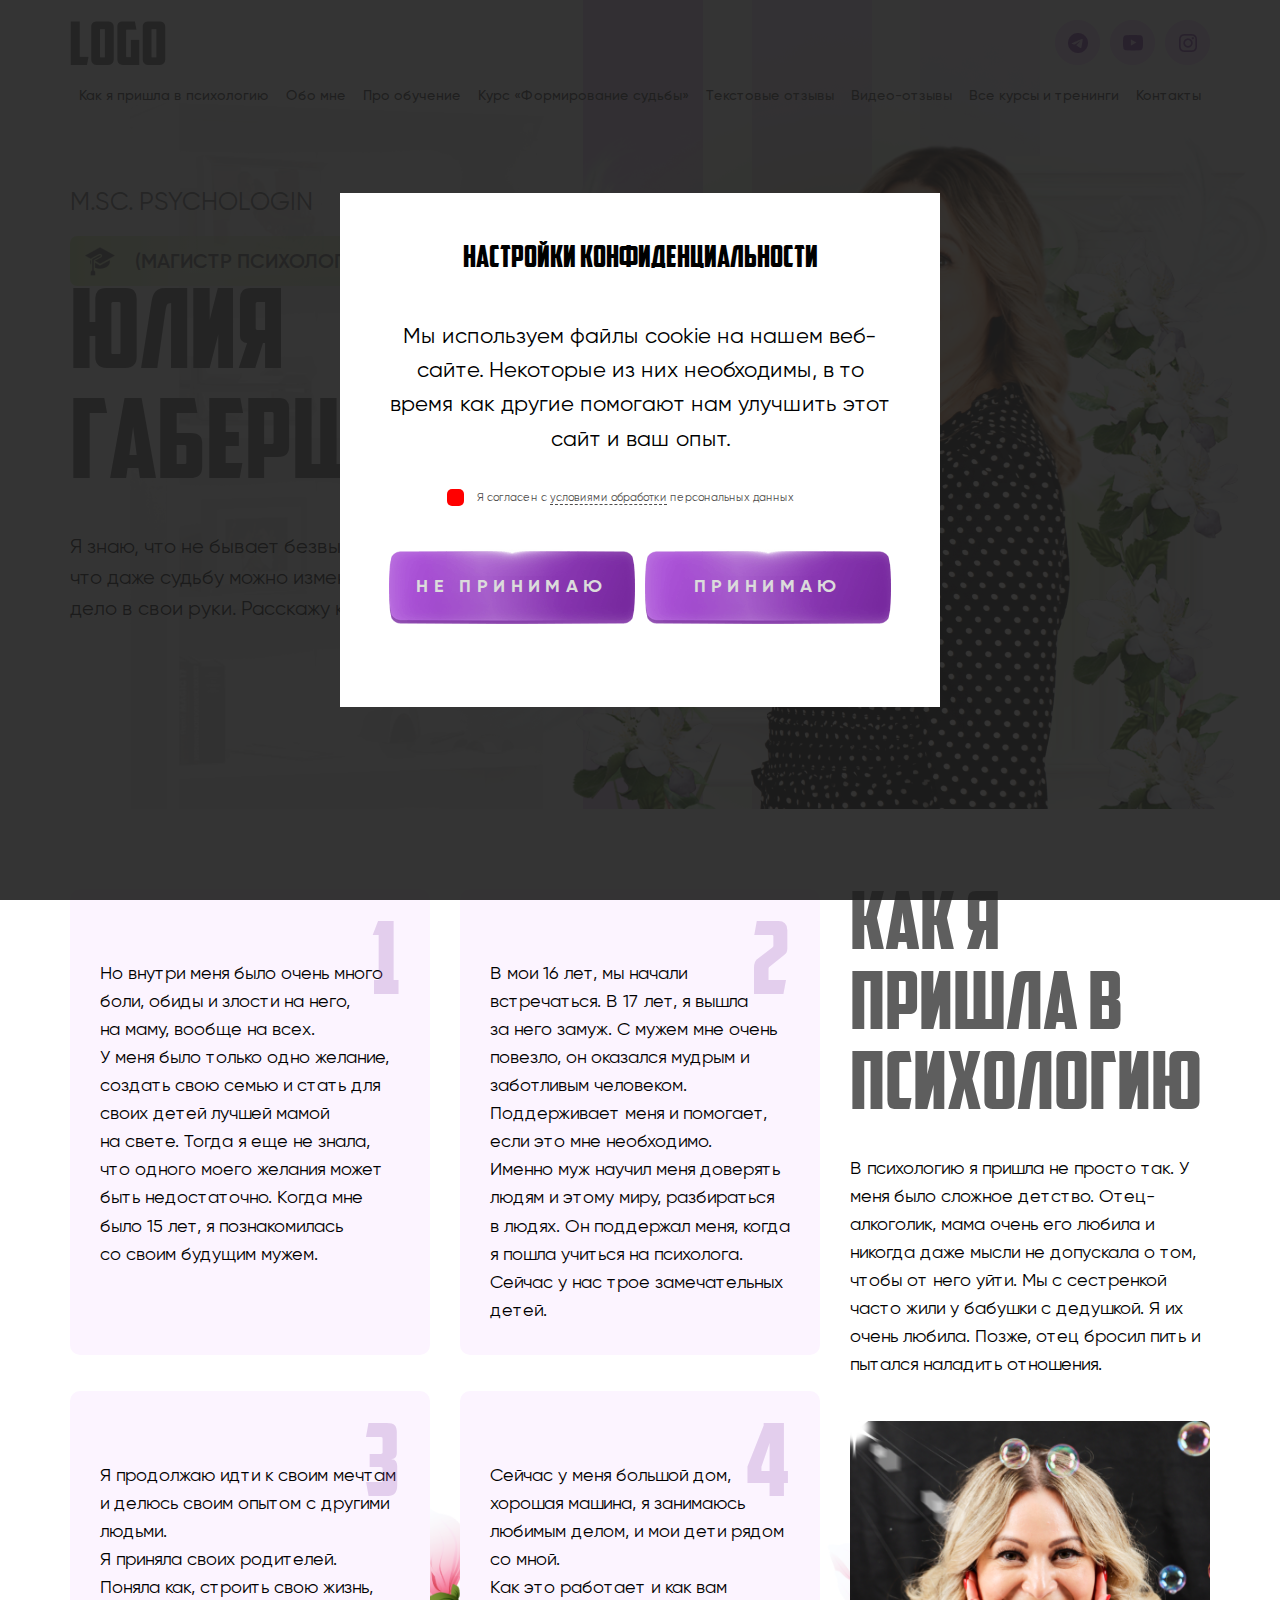
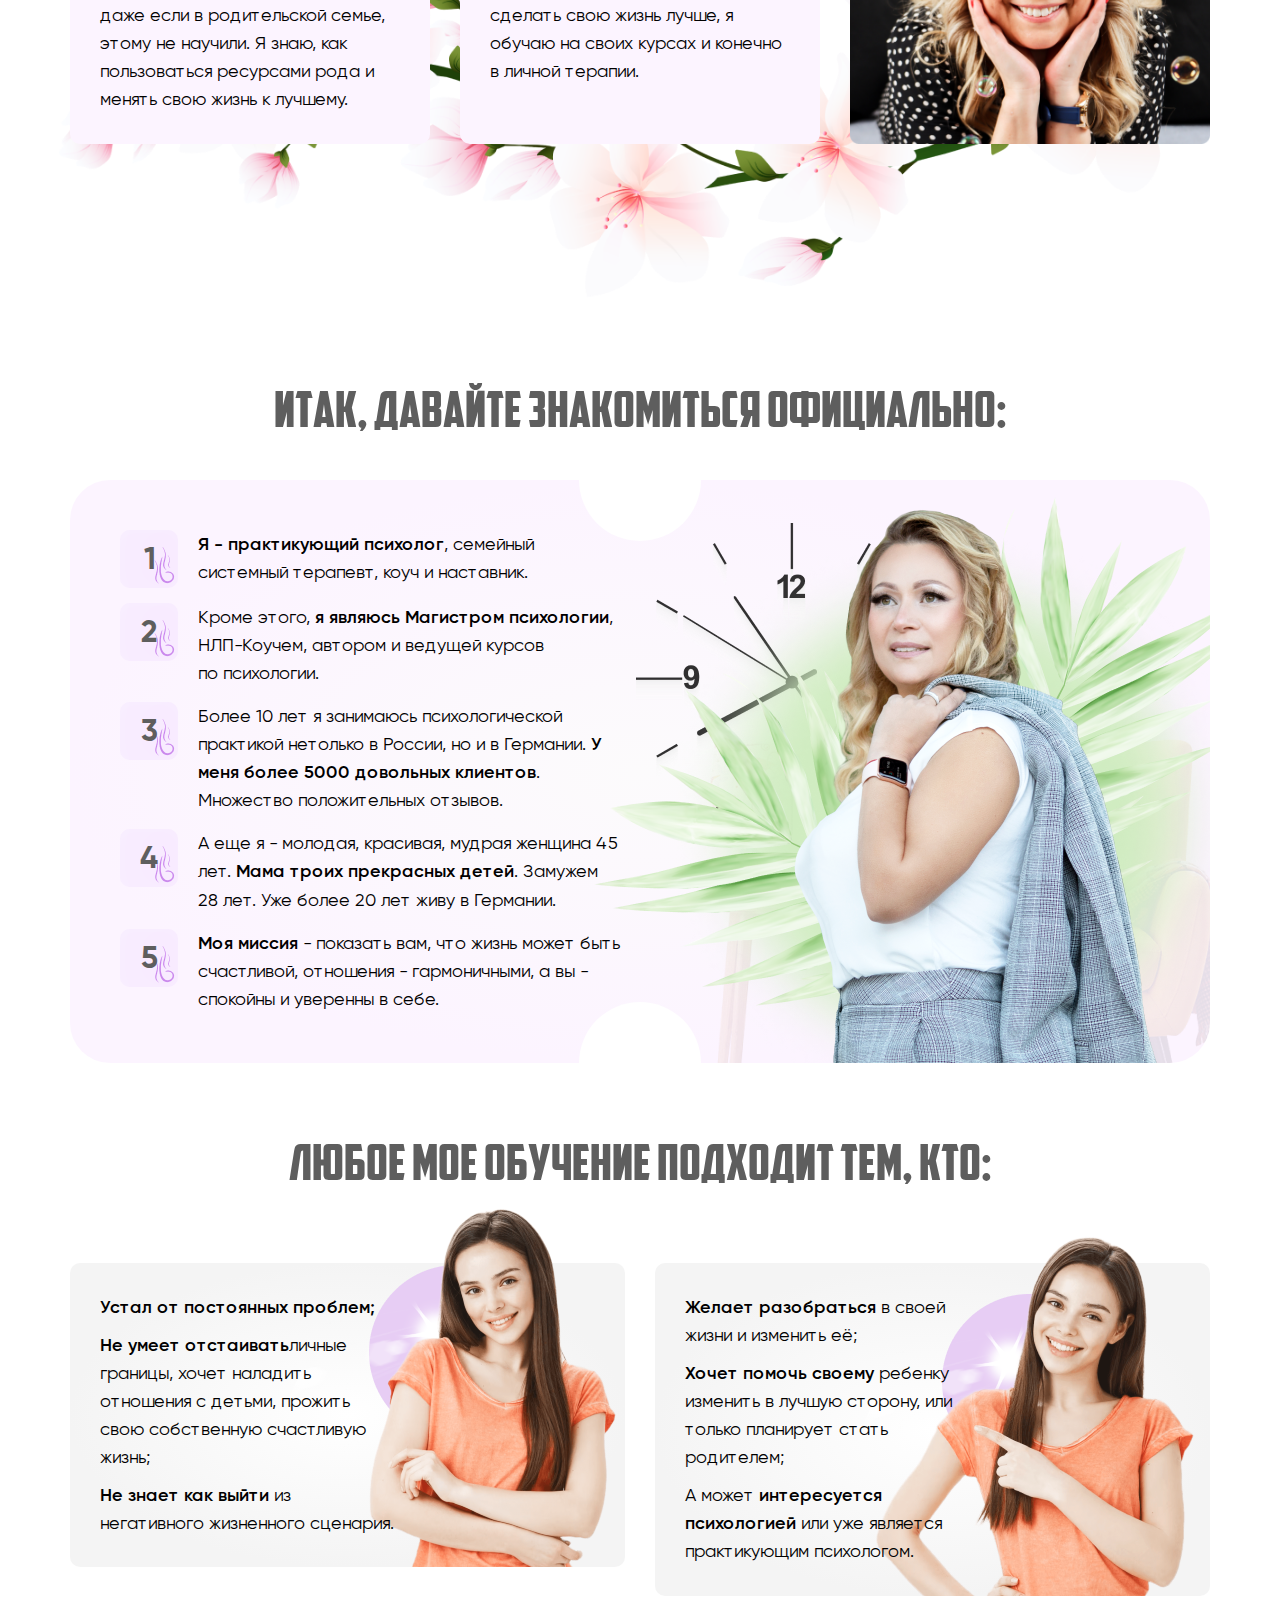
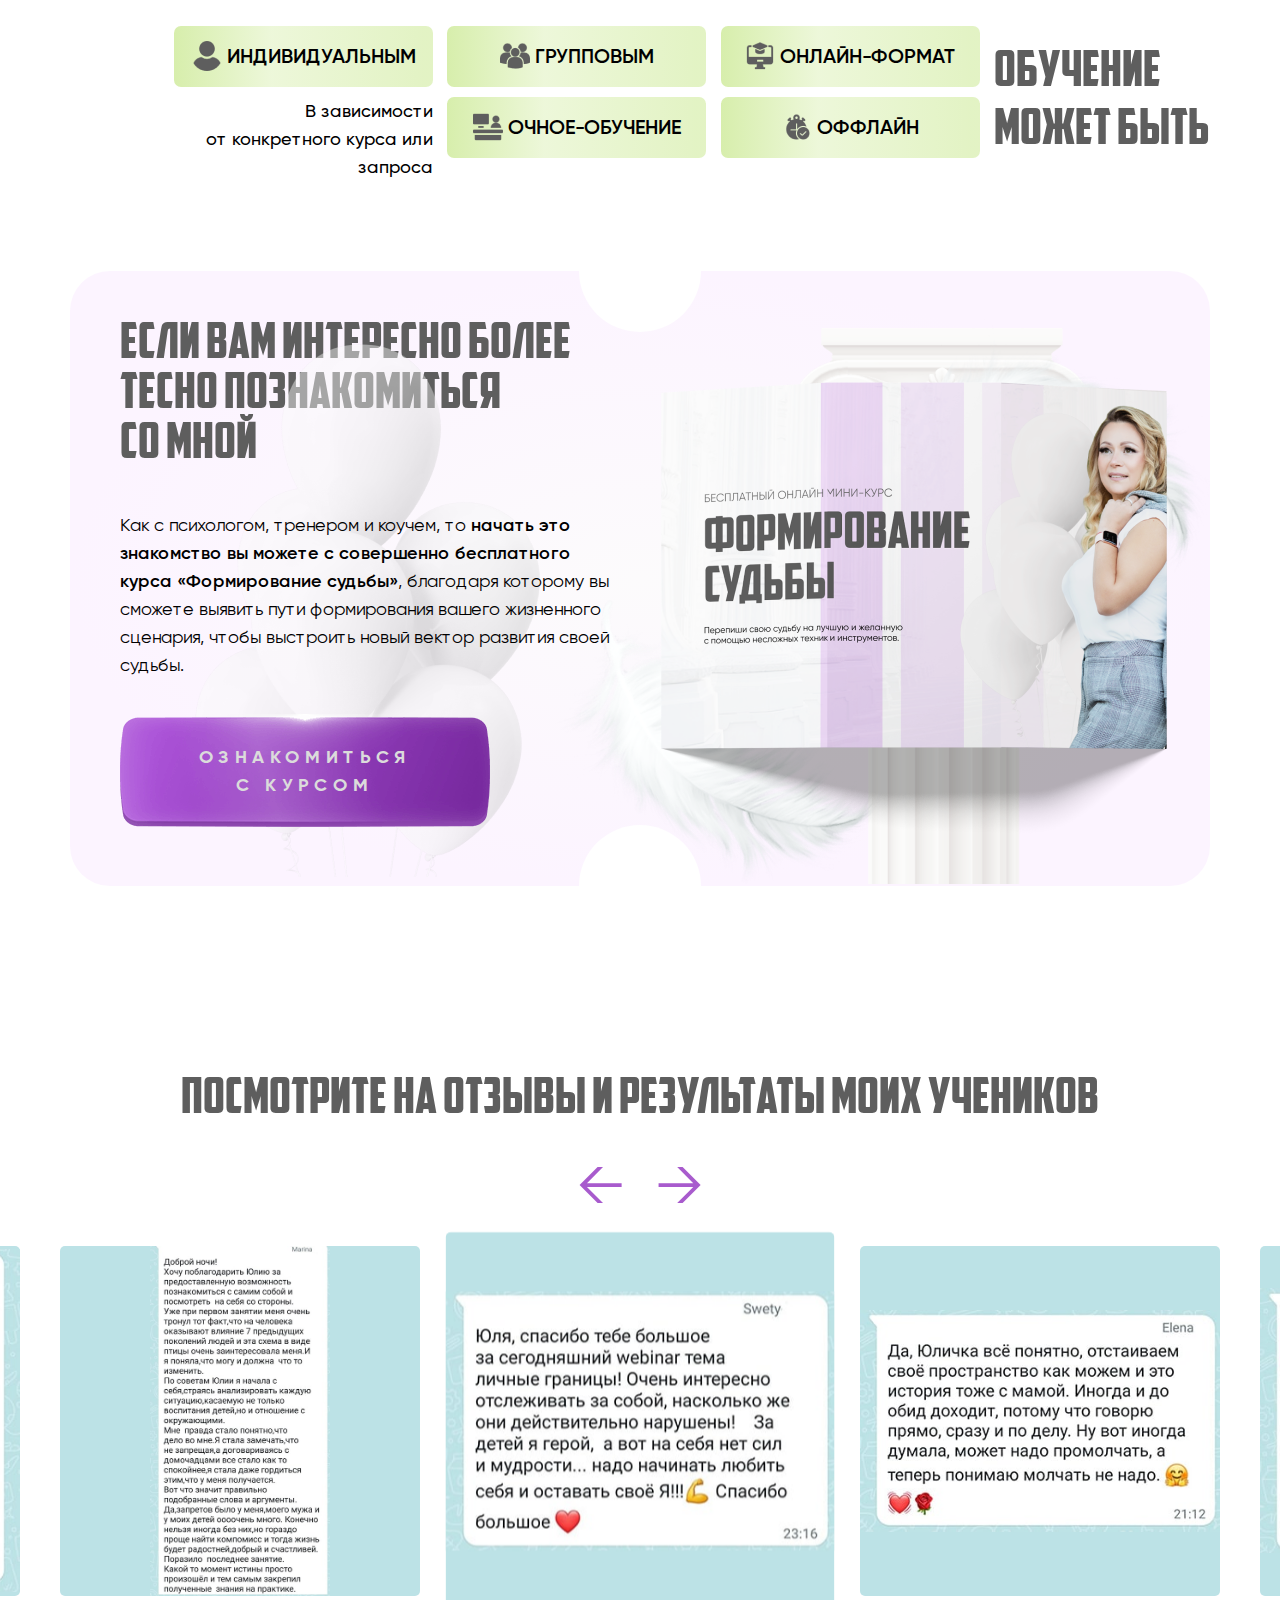
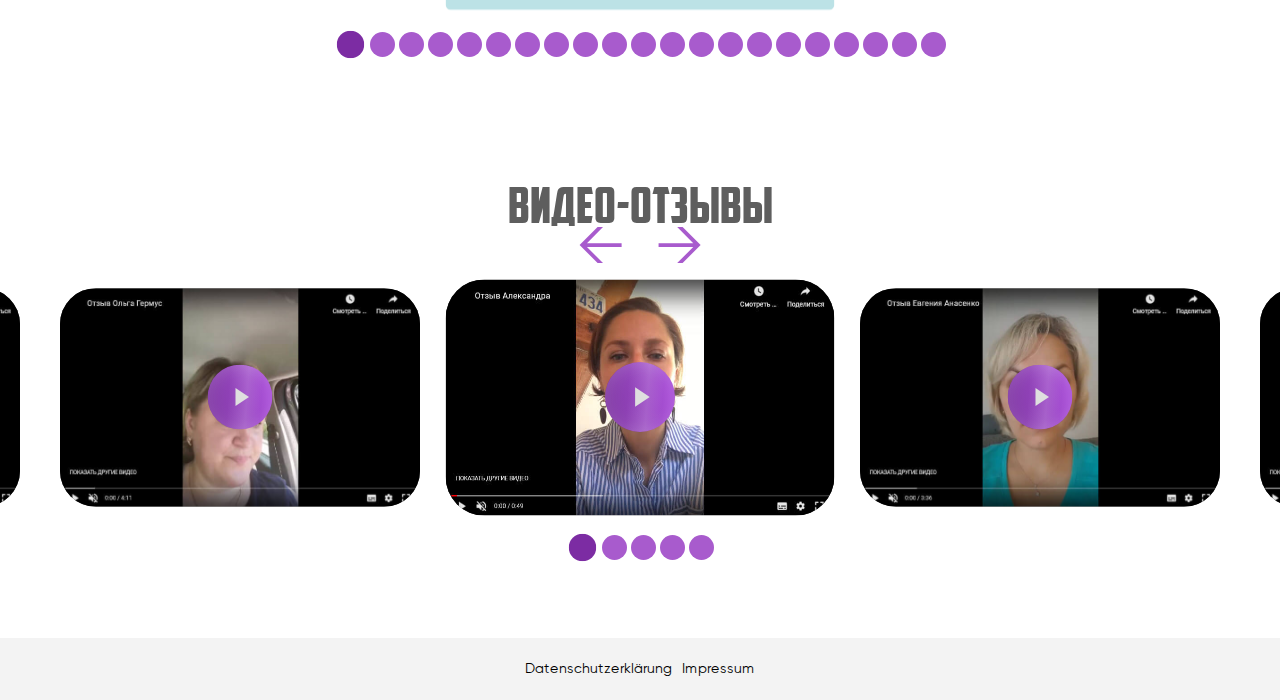
==== commit c7127a74: "Main page is typeseted" ====
--- a/index.html
+++ b/index.html
@@ -142,39 +142,47 @@
             <div class="col-md-6">
               <div class="for-item">
                 <ul class="for-item-list">
-                  <li>Устал от постоянных проблем; </li>
-                  <li>Не умеет отстаивать личные границы, хочет наладить отношения с детьми, прожить свою собственную счастливую жизнь; </li>
-                  <li>Не знает как выйти из негативного жизненного сценария.</li>
+                  <li><span>Устал от постоянных проблем; </span></li>
+                  <li><span>Не умеет отстаивать</span>личные границы, хочет наладить отношения с детьми, прожить свою собственную счастливую жизнь; </li>
+                  <li><span>Не знает как выйти</span> из негативного жизненного сценария.</li>
                 </ul><img class="for-item-img" src="img/images/for-1.png" alt="Девочка 1"/>
               </div>
             </div>
             <div class="col-md-6">
               <div class="for-item">
                 <ul class="for-item-list">
-                  <li>Желает разобраться в своей жизни и изменить её; </li>
-                  <li>Хочет помочь своему ребенку изменить в лучшую сторону, или только планирует стать родителем;</li>
-                  <li>А может интересуется психологией или уже является практикующим психологом.</li>
+                  <li><span>Желает разобраться</span> в своей жизни и изменить её; </li>
+                  <li><span>Хочет помочь своему </span>ребенку изменить в лучшую сторону, или только планирует стать родителем;</li>
+                  <li>А может <span>интересуется психологией</span> или уже является практикующим психологом.</li>
                 </ul><img class="for-item-img" src="img/images/for-2.png" alt="Девочка 2"/>
               </div>
             </div>
           </div>
           <div class="formats">
-            <h4 class="formats-title">Обучение может быть</h4>
-            <p class="format-text">В зависимости от конкретного курса или запроса</p>
-            <div class="format-item"><img class="format-item-icon" src="img/icons/for-1.png"/>
-              <p class="format-text">индивидуальным</p>
-            </div>
-            <div class="format-item"><img class="format-item-icon" src="img/icons/for-2.png"/>
-              <p class="format-text">групповым</p>
-            </div>
-            <div class="format-item"><img class="format-item-icon" src="img/icons/for-3.png"/>
-              <p class="format-text">онлайн-формат</p>
-            </div>
-            <div class="format-item"><img class="format-item-icon" src="img/icons/for-4.png"/>
-              <p class="format-text">очное-обучение</p>
-            </div>
-            <div class="format-item"><img class="format-item-icon" src="img/icons/for-5.png"/>
-              <p class="format-text">оффлайн</p>
+            <div class="format">
+              <h4 class="formats-title">Обучение может быть</h4>
+            </div>
+            <div class="format">
+              <p class="format-text">В&nbsp;зависимости от&nbsp;конкретного курса или запроса</p>
+              <div class="format-item"><img class="format-item-icon" src="img/icons/for-1.png"/>
+                <p class="format-item-text">индивидуальным</p>
+              </div>
+            </div>
+            <div class="format">
+              <div class="format-item"><img class="format-item-icon" src="img/icons/for-2.png"/>
+                <p class="format-item-text">групповым</p>
+              </div>
+              <div class="format-item"><img class="format-item-icon" src="img/icons/for-4.png"/>
+                <p class="format-item-text">очное-обучение</p>
+              </div>
+            </div>
+            <div class="format">
+              <div class="format-item"><img class="format-item-icon" src="img/icons/for-3.png"/>
+                <p class="format-item-text">онлайн-формат</p>
+              </div>
+              <div class="format-item"><img class="format-item-icon" src="img/icons/for-5.png"/>
+                <p class="format-item-text">оффлайн</p>
+              </div>
             </div>
           </div>
         </div>
@@ -182,12 +190,12 @@
       <section id="know">
         <div class="container">
           <div class="blue-container">
-            <div class="bc-left"><img class="bc-img-back" src="img/backs/know-1.png" alt="Шары"/>
-              <h4 class="bc-title">Если вам интересно более тесно познакомиться со&nbsp;мной</h4>
-              <p class="bc-text">Как с&nbsp;психологом, тренером и коучем, то начать это знакомство вы можете с&nbsp;совершенно бесплатного курса «Формирование судьбы», благодаря которому вы сможете выявить пути формирования вашего жизненного сценария, чтобы выстроить новый вектор развития своей судьбы.</p>
+            <div class="bc-col"><img class="bc-img-back" src="img/backs/know-1.png" alt="Шары"/>
+              <h3 class="general-title general-title-left">Если вам интересно более тесно познакомиться со&nbsp;мной</h3>
+              <p class="general-text">Как с&nbsp;психологом, тренером и коучем, то <span>начать это знакомство вы можете с&nbsp;совершенно бесплатного курса «Формирование судьбы»</span>, благодаря которому вы сможете выявить пути формирования вашего жизненного сценария, чтобы выстроить новый вектор развития своей судьбы.</p>
               <div class="button-wrapper"><a class="button" href=""><span>ознакомиться с&nbsp;курсом</span></a></div>
             </div>
-            <div class="bc-right"><img class="bc-img-back" src="img/backs/know-2.png" alt="Колонна"/><img class="bc-img bc-img-right" src="img/images/know.png" alt="Журнал"/>
+            <div class="bc-col"><img class="bc-img-back" src="img/backs/know-2.png" alt="Колонна"/><img class="bc-img bc-img-right" src="img/images/know.png" alt="Журнал"/>
             </div>
           </div>
         </div>
--- a/css/styles.min.css
+++ b/css/styles.min.css
@@ -5,5 +5,5 @@
  * Bootstrap v3.4.1 (https://getbootstrap.com/)
  * Copyright 2011-2019 Twitter, Inc.
  * Licensed under MIT (https://github.com/twbs/bootstrap/blob/master/LICENSE)
- *//*! normalize.css v3.0.3 | MIT License | github.com/necolas/normalize.css */html{font-family:sans-serif;-ms-text-size-adjust:100%;-webkit-text-size-adjust:100%}body{margin:0}article,aside,details,figcaption,figure,footer,header,hgroup,main,menu,nav,section,summary{display:block}audio,canvas,progress,video{display:inline-block;vertical-align:baseline}audio:not([controls]){display:none;height:0}[hidden],template{display:none}a{background-color:transparent}a:active,a:hover{outline:0}abbr[title]{border-bottom:none;text-decoration:underline;-webkit-text-decoration:underline dotted;text-decoration:underline dotted}b,strong{font-weight:bold}dfn{font-style:italic}h1{font-size:2em;margin:0.67em 0}mark{background:#ff0;color:#000}small{font-size:80%}sub,sup{font-size:75%;line-height:0;position:relative;vertical-align:baseline}sup{top:-0.5em}sub{bottom:-0.25em}img{border:0}svg:not(:root){overflow:hidden}figure{margin:1em 40px}hr{-webkit-box-sizing:content-box;box-sizing:content-box;height:0}pre{overflow:auto}code,kbd,pre,samp{font-family:monospace,monospace;font-size:1em}button,input,optgroup,select,textarea{color:inherit;font:inherit;margin:0}button{overflow:visible}button,select{text-transform:none}button,html input[type=button],input[type=reset],input[type=submit]{-webkit-appearance:button;cursor:pointer}button[disabled],html input[disabled]{cursor:default}button::-moz-focus-inner,input::-moz-focus-inner{border:0;padding:0}input{line-height:normal}input[type=checkbox],input[type=radio]{-webkit-box-sizing:border-box;box-sizing:border-box;padding:0}input[type=number]::-webkit-inner-spin-button,input[type=number]::-webkit-outer-spin-button{height:auto}input[type=search]{-webkit-appearance:textfield;-webkit-box-sizing:content-box;box-sizing:content-box}input[type=search]::-webkit-search-cancel-button,input[type=search]::-webkit-search-decoration{-webkit-appearance:none}fieldset{border:1px solid #c0c0c0;margin:0 2px;padding:0.35em 0.625em 0.75em}legend{border:0;padding:0}textarea{overflow:auto}optgroup{font-weight:bold}table{border-collapse:collapse;border-spacing:0}td,th{padding:0}*{-webkit-box-sizing:border-box;box-sizing:border-box}:after,:before{-webkit-box-sizing:border-box;box-sizing:border-box}html{font-size:10px;-webkit-tap-highlight-color:rgba(0,0,0,0)}body{font-family:"Helvetica Neue",Helvetica,Arial,sans-serif;font-size:14px;line-height:1.42857143;color:#333;background-color:#fff}button,input,select,textarea{font-family:inherit;font-size:inherit;line-height:inherit}a{color:#337ab7;text-decoration:none}a:focus,a:hover{color:#23527c;text-decoration:underline}a:focus{outline:5px auto -webkit-focus-ring-color;outline-offset:-2px}figure{margin:0}img{vertical-align:middle}.img-responsive{display:block;max-width:100%;height:auto}.img-rounded{border-radius:6px}.img-thumbnail{padding:4px;line-height:1.42857143;background-color:#fff;border:1px solid #ddd;border-radius:4px;-webkit-transition:all .2s ease-in-out;transition:all .2s ease-in-out;display:inline-block;max-width:100%;height:auto}.img-circle{border-radius:50%}hr{margin-top:20px;margin-bottom:20px;border:0;border-top:1px solid #eee}.sr-only{position:absolute;width:1px;height:1px;padding:0;margin:-1px;overflow:hidden;clip:rect(0,0,0,0);border:0}.sr-only-focusable:active,.sr-only-focusable:focus{position:static;width:auto;height:auto;margin:0;overflow:visible;clip:auto}[role=button]{cursor:pointer}.container{padding-right:15px;padding-left:15px;margin-right:auto;margin-left:auto}@media (min-width:768px){.container{width:750px}}@media (min-width:992px){.container{width:970px}}@media (min-width:1200px){.container{width:1170px}}.container-fluid{padding-right:15px;padding-left:15px;margin-right:auto;margin-left:auto}.row{margin-right:-15px;margin-left:-15px}.row-no-gutters{margin-right:0;margin-left:0}.row-no-gutters [class*=col-]{padding-right:0;padding-left:0}.col-lg-1,.col-lg-10,.col-lg-11,.col-lg-12,.col-lg-2,.col-lg-3,.col-lg-4,.col-lg-5,.col-lg-6,.col-lg-7,.col-lg-8,.col-lg-9,.col-md-1,.col-md-10,.col-md-11,.col-md-12,.col-md-2,.col-md-3,.col-md-4,.col-md-5,.col-md-6,.col-md-7,.col-md-8,.col-md-9,.col-sm-1,.col-sm-10,.col-sm-11,.col-sm-12,.col-sm-2,.col-sm-3,.col-sm-4,.col-sm-5,.col-sm-6,.col-sm-7,.col-sm-8,.col-sm-9,.col-xs-1,.col-xs-10,.col-xs-11,.col-xs-12,.col-xs-2,.col-xs-3,.col-xs-4,.col-xs-5,.col-xs-6,.col-xs-7,.col-xs-8,.col-xs-9{position:relative;min-height:1px;padding-right:15px;padding-left:15px}.col-xs-1,.col-xs-10,.col-xs-11,.col-xs-12,.col-xs-2,.col-xs-3,.col-xs-4,.col-xs-5,.col-xs-6,.col-xs-7,.col-xs-8,.col-xs-9{float:left}.col-xs-12{width:100%}.col-xs-11{width:91.66666667%}.col-xs-10{width:83.33333333%}.col-xs-9{width:75%}.col-xs-8{width:66.66666667%}.col-xs-7{width:58.33333333%}.col-xs-6{width:50%}.col-xs-5{width:41.66666667%}.col-xs-4{width:33.33333333%}.col-xs-3{width:25%}.col-xs-2{width:16.66666667%}.col-xs-1{width:8.33333333%}.col-xs-pull-12{right:100%}.col-xs-pull-11{right:91.66666667%}.col-xs-pull-10{right:83.33333333%}.col-xs-pull-9{right:75%}.col-xs-pull-8{right:66.66666667%}.col-xs-pull-7{right:58.33333333%}.col-xs-pull-6{right:50%}.col-xs-pull-5{right:41.66666667%}.col-xs-pull-4{right:33.33333333%}.col-xs-pull-3{right:25%}.col-xs-pull-2{right:16.66666667%}.col-xs-pull-1{right:8.33333333%}.col-xs-pull-0{right:auto}.col-xs-push-12{left:100%}.col-xs-push-11{left:91.66666667%}.col-xs-push-10{left:83.33333333%}.col-xs-push-9{left:75%}.col-xs-push-8{left:66.66666667%}.col-xs-push-7{left:58.33333333%}.col-xs-push-6{left:50%}.col-xs-push-5{left:41.66666667%}.col-xs-push-4{left:33.33333333%}.col-xs-push-3{left:25%}.col-xs-push-2{left:16.66666667%}.col-xs-push-1{left:8.33333333%}.col-xs-push-0{left:auto}.col-xs-offset-12{margin-left:100%}.col-xs-offset-11{margin-left:91.66666667%}.col-xs-offset-10{margin-left:83.33333333%}.col-xs-offset-9{margin-left:75%}.col-xs-offset-8{margin-left:66.66666667%}.col-xs-offset-7{margin-left:58.33333333%}.col-xs-offset-6{margin-left:50%}.col-xs-offset-5{margin-left:41.66666667%}.col-xs-offset-4{margin-left:33.33333333%}.col-xs-offset-3{margin-left:25%}.col-xs-offset-2{margin-left:16.66666667%}.col-xs-offset-1{margin-left:8.33333333%}.col-xs-offset-0{margin-left:0}@media (min-width:768px){.col-sm-1,.col-sm-10,.col-sm-11,.col-sm-12,.col-sm-2,.col-sm-3,.col-sm-4,.col-sm-5,.col-sm-6,.col-sm-7,.col-sm-8,.col-sm-9{float:left}.col-sm-12{width:100%}.col-sm-11{width:91.66666667%}.col-sm-10{width:83.33333333%}.col-sm-9{width:75%}.col-sm-8{width:66.66666667%}.col-sm-7{width:58.33333333%}.col-sm-6{width:50%}.col-sm-5{width:41.66666667%}.col-sm-4{width:33.33333333%}.col-sm-3{width:25%}.col-sm-2{width:16.66666667%}.col-sm-1{width:8.33333333%}.col-sm-pull-12{right:100%}.col-sm-pull-11{right:91.66666667%}.col-sm-pull-10{right:83.33333333%}.col-sm-pull-9{right:75%}.col-sm-pull-8{right:66.66666667%}.col-sm-pull-7{right:58.33333333%}.col-sm-pull-6{right:50%}.col-sm-pull-5{right:41.66666667%}.col-sm-pull-4{right:33.33333333%}.col-sm-pull-3{right:25%}.col-sm-pull-2{right:16.66666667%}.col-sm-pull-1{right:8.33333333%}.col-sm-pull-0{right:auto}.col-sm-push-12{left:100%}.col-sm-push-11{left:91.66666667%}.col-sm-push-10{left:83.33333333%}.col-sm-push-9{left:75%}.col-sm-push-8{left:66.66666667%}.col-sm-push-7{left:58.33333333%}.col-sm-push-6{left:50%}.col-sm-push-5{left:41.66666667%}.col-sm-push-4{left:33.33333333%}.col-sm-push-3{left:25%}.col-sm-push-2{left:16.66666667%}.col-sm-push-1{left:8.33333333%}.col-sm-push-0{left:auto}.col-sm-offset-12{margin-left:100%}.col-sm-offset-11{margin-left:91.66666667%}.col-sm-offset-10{margin-left:83.33333333%}.col-sm-offset-9{margin-left:75%}.col-sm-offset-8{margin-left:66.66666667%}.col-sm-offset-7{margin-left:58.33333333%}.col-sm-offset-6{margin-left:50%}.col-sm-offset-5{margin-left:41.66666667%}.col-sm-offset-4{margin-left:33.33333333%}.col-sm-offset-3{margin-left:25%}.col-sm-offset-2{margin-left:16.66666667%}.col-sm-offset-1{margin-left:8.33333333%}.col-sm-offset-0{margin-left:0}}@media (min-width:992px){.col-md-1,.col-md-10,.col-md-11,.col-md-12,.col-md-2,.col-md-3,.col-md-4,.col-md-5,.col-md-6,.col-md-7,.col-md-8,.col-md-9{float:left}.col-md-12{width:100%}.col-md-11{width:91.66666667%}.col-md-10{width:83.33333333%}.col-md-9{width:75%}.col-md-8{width:66.66666667%}.col-md-7{width:58.33333333%}.col-md-6{width:50%}.col-md-5{width:41.66666667%}.col-md-4{width:33.33333333%}.col-md-3{width:25%}.col-md-2{width:16.66666667%}.col-md-1{width:8.33333333%}.col-md-pull-12{right:100%}.col-md-pull-11{right:91.66666667%}.col-md-pull-10{right:83.33333333%}.col-md-pull-9{right:75%}.col-md-pull-8{right:66.66666667%}.col-md-pull-7{right:58.33333333%}.col-md-pull-6{right:50%}.col-md-pull-5{right:41.66666667%}.col-md-pull-4{right:33.33333333%}.col-md-pull-3{right:25%}.col-md-pull-2{right:16.66666667%}.col-md-pull-1{right:8.33333333%}.col-md-pull-0{right:auto}.col-md-push-12{left:100%}.col-md-push-11{left:91.66666667%}.col-md-push-10{left:83.33333333%}.col-md-push-9{left:75%}.col-md-push-8{left:66.66666667%}.col-md-push-7{left:58.33333333%}.col-md-push-6{left:50%}.col-md-push-5{left:41.66666667%}.col-md-push-4{left:33.33333333%}.col-md-push-3{left:25%}.col-md-push-2{left:16.66666667%}.col-md-push-1{left:8.33333333%}.col-md-push-0{left:auto}.col-md-offset-12{margin-left:100%}.col-md-offset-11{margin-left:91.66666667%}.col-md-offset-10{margin-left:83.33333333%}.col-md-offset-9{margin-left:75%}.col-md-offset-8{margin-left:66.66666667%}.col-md-offset-7{margin-left:58.33333333%}.col-md-offset-6{margin-left:50%}.col-md-offset-5{margin-left:41.66666667%}.col-md-offset-4{margin-left:33.33333333%}.col-md-offset-3{margin-left:25%}.col-md-offset-2{margin-left:16.66666667%}.col-md-offset-1{margin-left:8.33333333%}.col-md-offset-0{margin-left:0}}@media (min-width:1200px){.col-lg-1,.col-lg-10,.col-lg-11,.col-lg-12,.col-lg-2,.col-lg-3,.col-lg-4,.col-lg-5,.col-lg-6,.col-lg-7,.col-lg-8,.col-lg-9{float:left}.col-lg-12{width:100%}.col-lg-11{width:91.66666667%}.col-lg-10{width:83.33333333%}.col-lg-9{width:75%}.col-lg-8{width:66.66666667%}.col-lg-7{width:58.33333333%}.col-lg-6{width:50%}.col-lg-5{width:41.66666667%}.col-lg-4{width:33.33333333%}.col-lg-3{width:25%}.col-lg-2{width:16.66666667%}.col-lg-1{width:8.33333333%}.col-lg-pull-12{right:100%}.col-lg-pull-11{right:91.66666667%}.col-lg-pull-10{right:83.33333333%}.col-lg-pull-9{right:75%}.col-lg-pull-8{right:66.66666667%}.col-lg-pull-7{right:58.33333333%}.col-lg-pull-6{right:50%}.col-lg-pull-5{right:41.66666667%}.col-lg-pull-4{right:33.33333333%}.col-lg-pull-3{right:25%}.col-lg-pull-2{right:16.66666667%}.col-lg-pull-1{right:8.33333333%}.col-lg-pull-0{right:auto}.col-lg-push-12{left:100%}.col-lg-push-11{left:91.66666667%}.col-lg-push-10{left:83.33333333%}.col-lg-push-9{left:75%}.col-lg-push-8{left:66.66666667%}.col-lg-push-7{left:58.33333333%}.col-lg-push-6{left:50%}.col-lg-push-5{left:41.66666667%}.col-lg-push-4{left:33.33333333%}.col-lg-push-3{left:25%}.col-lg-push-2{left:16.66666667%}.col-lg-push-1{left:8.33333333%}.col-lg-push-0{left:auto}.col-lg-offset-12{margin-left:100%}.col-lg-offset-11{margin-left:91.66666667%}.col-lg-offset-10{margin-left:83.33333333%}.col-lg-offset-9{margin-left:75%}.col-lg-offset-8{margin-left:66.66666667%}.col-lg-offset-7{margin-left:58.33333333%}.col-lg-offset-6{margin-left:50%}.col-lg-offset-5{margin-left:41.66666667%}.col-lg-offset-4{margin-left:33.33333333%}.col-lg-offset-3{margin-left:25%}.col-lg-offset-2{margin-left:16.66666667%}.col-lg-offset-1{margin-left:8.33333333%}.col-lg-offset-0{margin-left:0}}.clearfix:after,.clearfix:before,.container-fluid:after,.container-fluid:before,.container:after,.container:before,.row:after,.row:before{display:table;content:" "}.clearfix:after,.container-fluid:after,.container:after,.row:after{clear:both}.center-block{display:block;margin-right:auto;margin-left:auto}.pull-right{float:right!important}.pull-left{float:left!important}.hide{display:none!important}.show{display:block!important}.invisible{visibility:hidden}.text-hide{font:0/0 a;color:transparent;text-shadow:none;background-color:transparent;border:0}.hidden{display:none!important}.affix{position:fixed}body.compensate-for-scrollbar{overflow:hidden}.fancybox-active{height:auto}.fancybox-is-hidden{left:-9999px;margin:0;position:absolute!important;top:-9999px;visibility:hidden}.fancybox-container{-webkit-backface-visibility:hidden;height:100%;left:0;outline:none;position:fixed;-webkit-tap-highlight-color:transparent;top:0;-ms-touch-action:manipulation;touch-action:manipulation;-webkit-transform:translateZ(0);transform:translateZ(0);width:100%;z-index:99992}.fancybox-container *{-webkit-box-sizing:border-box;box-sizing:border-box}.fancybox-bg,.fancybox-inner,.fancybox-outer,.fancybox-stage{bottom:0;left:0;position:absolute;right:0;top:0}.fancybox-outer{-webkit-overflow-scrolling:touch;overflow-y:auto}.fancybox-bg{background:#1e1e1e;opacity:0;-webkit-transition-duration:inherit;transition-duration:inherit;-webkit-transition-property:opacity;transition-property:opacity;-webkit-transition-timing-function:cubic-bezier(.47,0,.74,.71);transition-timing-function:cubic-bezier(.47,0,.74,.71)}.fancybox-is-open .fancybox-bg{opacity:.9;-webkit-transition-timing-function:cubic-bezier(.22,.61,.36,1);transition-timing-function:cubic-bezier(.22,.61,.36,1)}.fancybox-caption,.fancybox-infobar,.fancybox-navigation .fancybox-button,.fancybox-toolbar{direction:ltr;opacity:0;position:absolute;-webkit-transition:opacity .25s ease,visibility 0s ease .25s;transition:opacity .25s ease,visibility 0s ease .25s;visibility:hidden;z-index:99997}.fancybox-show-caption .fancybox-caption,.fancybox-show-infobar .fancybox-infobar,.fancybox-show-nav .fancybox-navigation .fancybox-button,.fancybox-show-toolbar .fancybox-toolbar{opacity:1;-webkit-transition:opacity .25s ease 0s,visibility 0s ease 0s;transition:opacity .25s ease 0s,visibility 0s ease 0s;visibility:visible}.fancybox-infobar{color:#ccc;font-size:13px;-webkit-font-smoothing:subpixel-antialiased;height:44px;left:0;line-height:44px;min-width:44px;mix-blend-mode:difference;padding:0 10px;pointer-events:none;top:0;-webkit-touch-callout:none;-webkit-user-select:none;-moz-user-select:none;-ms-user-select:none;user-select:none}.fancybox-toolbar{right:0;top:0}.fancybox-stage{direction:ltr;overflow:visible;-webkit-transform:translateZ(0);transform:translateZ(0);z-index:99994}.fancybox-is-open .fancybox-stage{overflow:hidden}.fancybox-slide{-webkit-backface-visibility:hidden;display:none;height:100%;left:0;outline:none;overflow:auto;-webkit-overflow-scrolling:touch;padding:44px;position:absolute;text-align:center;top:0;-webkit-transition-property:opacity,-webkit-transform;transition-property:opacity,-webkit-transform;transition-property:transform,opacity;transition-property:transform,opacity,-webkit-transform;white-space:normal;width:100%;z-index:99994}.fancybox-slide:before{content:"";display:inline-block;font-size:0;height:100%;vertical-align:middle;width:0}.fancybox-is-sliding .fancybox-slide,.fancybox-slide--current,.fancybox-slide--next,.fancybox-slide--previous{display:block}.fancybox-slide--image{overflow:hidden;padding:44px 0}.fancybox-slide--image:before{display:none}.fancybox-slide--html{padding:6px}.fancybox-content{background:#fff;display:inline-block;margin:0;max-width:100%;overflow:auto;-webkit-overflow-scrolling:touch;padding:44px;position:relative;text-align:left;vertical-align:middle}.fancybox-slide--image .fancybox-content{-webkit-animation-timing-function:cubic-bezier(.5,0,.14,1);animation-timing-function:cubic-bezier(.5,0,.14,1);-webkit-backface-visibility:hidden;background:transparent;background-repeat:no-repeat;background-size:100% 100%;left:0;max-width:none;overflow:visible;padding:0;position:absolute;top:0;-webkit-transform-origin:top left;transform-origin:top left;-webkit-transition-property:opacity,-webkit-transform;transition-property:opacity,-webkit-transform;transition-property:transform,opacity;transition-property:transform,opacity,-webkit-transform;-webkit-user-select:none;-moz-user-select:none;-ms-user-select:none;user-select:none;z-index:99995}.fancybox-can-zoomOut .fancybox-content{cursor:-webkit-zoom-out;cursor:zoom-out}.fancybox-can-zoomIn .fancybox-content{cursor:-webkit-zoom-in;cursor:zoom-in}.fancybox-can-pan .fancybox-content,.fancybox-can-swipe .fancybox-content{cursor:-webkit-grab;cursor:grab}.fancybox-is-grabbing .fancybox-content{cursor:-webkit-grabbing;cursor:grabbing}.fancybox-container [data-selectable=true]{cursor:text}.fancybox-image,.fancybox-spaceball{background:transparent;border:0;height:100%;left:0;margin:0;max-height:none;max-width:none;padding:0;position:absolute;top:0;-webkit-user-select:none;-moz-user-select:none;-ms-user-select:none;user-select:none;width:100%}.fancybox-spaceball{z-index:1}.fancybox-slide--iframe .fancybox-content,.fancybox-slide--map .fancybox-content,.fancybox-slide--pdf .fancybox-content,.fancybox-slide--video .fancybox-content{height:100%;overflow:visible;padding:0;width:100%}.fancybox-slide--video .fancybox-content{background:#000}.fancybox-slide--map .fancybox-content{background:#e5e3df}.fancybox-slide--iframe .fancybox-content{background:#fff}.fancybox-iframe,.fancybox-video{background:transparent;border:0;display:block;height:100%;margin:0;overflow:hidden;padding:0;width:100%}.fancybox-iframe{left:0;position:absolute;top:0}.fancybox-error{background:#fff;cursor:default;max-width:400px;padding:40px;width:100%}.fancybox-error p{color:#444;font-size:16px;line-height:20px;margin:0;padding:0}.fancybox-button{background:rgba(30,30,30,.6);border:0;border-radius:0;-webkit-box-shadow:none;box-shadow:none;cursor:pointer;display:inline-block;height:44px;margin:0;padding:10px;position:relative;-webkit-transition:color .2s;transition:color .2s;vertical-align:top;visibility:inherit;width:44px}.fancybox-button,.fancybox-button:link,.fancybox-button:visited{color:#ccc}.fancybox-button:hover{color:#fff}.fancybox-button:focus{outline:none}.fancybox-button.fancybox-focus{outline:1px dotted}.fancybox-button[disabled],.fancybox-button[disabled]:hover{color:#888;cursor:default;outline:none}.fancybox-button div{height:100%}.fancybox-button svg{display:block;height:100%;overflow:visible;position:relative;width:100%}.fancybox-button svg path{fill:currentColor;stroke-width:0}.fancybox-button--fsenter svg:nth-child(2),.fancybox-button--fsexit svg:first-child,.fancybox-button--pause svg:first-child,.fancybox-button--play svg:nth-child(2){display:none}.fancybox-progress{background:#ff5268;height:2px;left:0;position:absolute;right:0;top:0;-webkit-transform:scaleX(0);transform:scaleX(0);-webkit-transform-origin:0;transform-origin:0;-webkit-transition-property:-webkit-transform;transition-property:-webkit-transform;transition-property:transform;transition-property:transform,-webkit-transform;-webkit-transition-timing-function:linear;transition-timing-function:linear;z-index:99998}.fancybox-close-small{background:transparent;border:0;border-radius:0;color:#ccc;cursor:pointer;opacity:.8;padding:8px;position:absolute;right:-12px;top:-44px;z-index:401}.fancybox-close-small:hover{color:#fff;opacity:1}.fancybox-slide--html .fancybox-close-small{color:currentColor;padding:10px;right:0;top:0}.fancybox-slide--image.fancybox-is-scaling .fancybox-content{overflow:hidden}.fancybox-is-scaling .fancybox-close-small,.fancybox-is-zoomable.fancybox-can-pan .fancybox-close-small{display:none}.fancybox-navigation .fancybox-button{background-clip:content-box;height:100px;opacity:0;position:absolute;top:calc(50% - 50px);width:70px}.fancybox-navigation .fancybox-button div{padding:7px}.fancybox-navigation .fancybox-button--arrow_left{left:0;left:env(safe-area-inset-left);padding:31px 26px 31px 6px}.fancybox-navigation .fancybox-button--arrow_right{padding:31px 6px 31px 26px;right:0;right:env(safe-area-inset-right)}.fancybox-caption{background:-webkit-gradient(linear,left bottom,left top,color-stop(0,rgba(0,0,0,.85)),color-stop(50%,rgba(0,0,0,.3)),color-stop(65%,rgba(0,0,0,.15)),color-stop(75.5%,rgba(0,0,0,.075)),color-stop(82.85%,rgba(0,0,0,.037)),color-stop(88%,rgba(0,0,0,.019)),to(transparent));background:linear-gradient(0deg,rgba(0,0,0,.85) 0,rgba(0,0,0,.3) 50%,rgba(0,0,0,.15) 65%,rgba(0,0,0,.075) 75.5%,rgba(0,0,0,.037) 82.85%,rgba(0,0,0,.019) 88%,transparent);bottom:0;color:#eee;font-size:14px;font-weight:400;left:0;line-height:1.5;padding:75px 44px 25px;pointer-events:none;right:0;text-align:center;z-index:99996}@supports (padding:max(0px)){.fancybox-caption{padding:75px max(44px,env(safe-area-inset-right)) max(25px,env(safe-area-inset-bottom)) max(44px,env(safe-area-inset-left))}}.fancybox-caption--separate{margin-top:-50px}.fancybox-caption__body{max-height:50vh;overflow:auto;pointer-events:all}.fancybox-caption a,.fancybox-caption a:link,.fancybox-caption a:visited{color:#ccc;text-decoration:none}.fancybox-caption a:hover{color:#fff;text-decoration:underline}.fancybox-loading{-webkit-animation:a 1s linear infinite;animation:a 1s linear infinite;background:transparent;border:4px solid #888;border-bottom-color:#fff;border-radius:50%;height:50px;left:50%;margin:-25px 0 0 -25px;opacity:.7;padding:0;position:absolute;top:50%;width:50px;z-index:99999}@-webkit-keyframes a{to{-webkit-transform:rotate(1turn);transform:rotate(1turn)}}@keyframes a{to{-webkit-transform:rotate(1turn);transform:rotate(1turn)}}.fancybox-animated{-webkit-transition-timing-function:cubic-bezier(0,0,.25,1);transition-timing-function:cubic-bezier(0,0,.25,1)}.fancybox-fx-slide.fancybox-slide--previous{opacity:0;-webkit-transform:translate3d(-100%,0,0);transform:translate3d(-100%,0,0)}.fancybox-fx-slide.fancybox-slide--next{opacity:0;-webkit-transform:translate3d(100%,0,0);transform:translate3d(100%,0,0)}.fancybox-fx-slide.fancybox-slide--current{opacity:1;-webkit-transform:translateZ(0);transform:translateZ(0)}.fancybox-fx-fade.fancybox-slide--next,.fancybox-fx-fade.fancybox-slide--previous{opacity:0;-webkit-transition-timing-function:cubic-bezier(.19,1,.22,1);transition-timing-function:cubic-bezier(.19,1,.22,1)}.fancybox-fx-fade.fancybox-slide--current{opacity:1}.fancybox-fx-zoom-in-out.fancybox-slide--previous{opacity:0;-webkit-transform:scale3d(1.5,1.5,1.5);transform:scale3d(1.5,1.5,1.5)}.fancybox-fx-zoom-in-out.fancybox-slide--next{opacity:0;-webkit-transform:scale3d(.5,.5,.5);transform:scale3d(.5,.5,.5)}.fancybox-fx-zoom-in-out.fancybox-slide--current{opacity:1;-webkit-transform:scaleX(1);transform:scaleX(1)}.fancybox-fx-rotate.fancybox-slide--previous{opacity:0;-webkit-transform:rotate(-1turn);transform:rotate(-1turn)}.fancybox-fx-rotate.fancybox-slide--next{opacity:0;-webkit-transform:rotate(1turn);transform:rotate(1turn)}.fancybox-fx-rotate.fancybox-slide--current{opacity:1;-webkit-transform:rotate(0deg);transform:rotate(0deg)}.fancybox-fx-circular.fancybox-slide--previous{opacity:0;-webkit-transform:scale3d(0,0,0) translate3d(-100%,0,0);transform:scale3d(0,0,0) translate3d(-100%,0,0)}.fancybox-fx-circular.fancybox-slide--next{opacity:0;-webkit-transform:scale3d(0,0,0) translate3d(100%,0,0);transform:scale3d(0,0,0) translate3d(100%,0,0)}.fancybox-fx-circular.fancybox-slide--current{opacity:1;-webkit-transform:scaleX(1) translateZ(0);transform:scaleX(1) translateZ(0)}.fancybox-fx-tube.fancybox-slide--previous{-webkit-transform:translate3d(-100%,0,0) scale(.1) skew(-10deg);transform:translate3d(-100%,0,0) scale(.1) skew(-10deg)}.fancybox-fx-tube.fancybox-slide--next{-webkit-transform:translate3d(100%,0,0) scale(.1) skew(10deg);transform:translate3d(100%,0,0) scale(.1) skew(10deg)}.fancybox-fx-tube.fancybox-slide--current{-webkit-transform:translateZ(0) scale(1);transform:translateZ(0) scale(1)}@media (max-height:576px){.fancybox-slide{padding-left:6px;padding-right:6px}.fancybox-slide--image{padding:6px 0}.fancybox-close-small{right:-6px}.fancybox-slide--image .fancybox-close-small{background:#4e4e4e;color:#f2f4f6;height:36px;opacity:1;padding:6px;right:0;top:0;width:36px}.fancybox-caption{padding-left:12px;padding-right:12px}@supports (padding:max(0px)){.fancybox-caption{padding-left:max(12px,env(safe-area-inset-left));padding-right:max(12px,env(safe-area-inset-right))}}}.fancybox-share{background:#f4f4f4;border-radius:3px;max-width:90%;padding:30px;text-align:center}.fancybox-share h1{color:#222;font-size:35px;font-weight:700;margin:0 0 20px}.fancybox-share p{margin:0;padding:0}.fancybox-share__button{border:0;border-radius:3px;display:inline-block;font-size:14px;font-weight:700;line-height:40px;margin:0 5px 10px;min-width:130px;padding:0 15px;text-decoration:none;-webkit-transition:all .2s;transition:all .2s;-webkit-user-select:none;-moz-user-select:none;-ms-user-select:none;user-select:none;white-space:nowrap}.fancybox-share__button:link,.fancybox-share__button:visited{color:#fff}.fancybox-share__button:hover{text-decoration:none}.fancybox-share__button--fb{background:#3b5998}.fancybox-share__button--fb:hover{background:#344e86}.fancybox-share__button--pt{background:#bd081d}.fancybox-share__button--pt:hover{background:#aa0719}.fancybox-share__button--tw{background:#1da1f2}.fancybox-share__button--tw:hover{background:#0d95e8}.fancybox-share__button svg{height:25px;margin-right:7px;position:relative;top:-1px;vertical-align:middle;width:25px}.fancybox-share__button svg path{fill:#fff}.fancybox-share__input{background:transparent;border:0;border-bottom:1px solid #d7d7d7;border-radius:0;color:#5d5b5b;font-size:14px;margin:10px 0 0;outline:none;padding:10px 15px;width:100%}.fancybox-thumbs{background:#ddd;bottom:0;display:none;margin:0;-webkit-overflow-scrolling:touch;-ms-overflow-style:-ms-autohiding-scrollbar;padding:2px 2px 4px;position:absolute;right:0;-webkit-tap-highlight-color:rgba(0,0,0,0);top:0;width:212px;z-index:99995}.fancybox-thumbs-x{overflow-x:auto;overflow-y:hidden}.fancybox-show-thumbs .fancybox-thumbs{display:block}.fancybox-show-thumbs .fancybox-inner{right:212px}.fancybox-thumbs__list{font-size:0;height:100%;list-style:none;margin:0;overflow-x:hidden;overflow-y:auto;padding:0;position:absolute;position:relative;white-space:nowrap;width:100%}.fancybox-thumbs-x .fancybox-thumbs__list{overflow:hidden}.fancybox-thumbs-y .fancybox-thumbs__list::-webkit-scrollbar{width:7px}.fancybox-thumbs-y .fancybox-thumbs__list::-webkit-scrollbar-track{background:#fff;border-radius:10px;-webkit-box-shadow:inset 0 0 6px rgba(0,0,0,.3);box-shadow:inset 0 0 6px rgba(0,0,0,.3)}.fancybox-thumbs-y .fancybox-thumbs__list::-webkit-scrollbar-thumb{background:#2a2a2a;border-radius:10px}.fancybox-thumbs__list a{-webkit-backface-visibility:hidden;backface-visibility:hidden;background-color:rgba(0,0,0,.1);background-position:50%;background-repeat:no-repeat;background-size:cover;cursor:pointer;float:left;height:75px;margin:2px;max-height:calc(100% - 8px);max-width:calc(50% - 4px);outline:none;overflow:hidden;padding:0;position:relative;-webkit-tap-highlight-color:transparent;width:100px}.fancybox-thumbs__list a:before{border:6px solid #ff5268;bottom:0;content:"";left:0;opacity:0;position:absolute;right:0;top:0;-webkit-transition:all .2s cubic-bezier(.25,.46,.45,.94);transition:all .2s cubic-bezier(.25,.46,.45,.94);z-index:99991}.fancybox-thumbs__list a:focus:before{opacity:.5}.fancybox-thumbs__list a.fancybox-thumbs-active:before{opacity:1}@media (max-width:576px){.fancybox-thumbs{width:110px}.fancybox-show-thumbs .fancybox-inner{right:110px}.fancybox-thumbs__list a{max-width:calc(100% - 10px)}}.slick-slider{position:relative;display:block;-webkit-box-sizing:border-box;box-sizing:border-box;-webkit-user-select:none;-moz-user-select:none;-ms-user-select:none;user-select:none;-webkit-touch-callout:none;-khtml-user-select:none;-ms-touch-action:pan-y;touch-action:pan-y;-webkit-tap-highlight-color:transparent}.slick-list{position:relative;display:block;overflow:hidden;margin:0;padding:0}.slick-list:focus{outline:none}.slick-list.dragging{cursor:pointer;cursor:hand}.slick-slider .slick-list,.slick-slider .slick-track{-webkit-transform:translate3d(0,0,0);transform:translate3d(0,0,0)}.slick-track{position:relative;top:0;left:0;display:block;margin-left:auto;margin-right:auto}.slick-track:after,.slick-track:before{display:table;content:''}.slick-track:after{clear:both}.slick-loading .slick-track{visibility:hidden}.slick-slide{display:none;float:left;height:100%;min-height:1px}[dir=rtl] .slick-slide{float:right}.slick-slide img{display:block}.slick-slide.slick-loading img{display:none}.slick-slide.dragging img{pointer-events:none}.slick-initialized .slick-slide{display:block}.slick-loading .slick-slide{visibility:hidden}.slick-vertical .slick-slide{display:block;height:auto;border:1px solid transparent}.slick-arrow.slick-hidden{display:none}@charset 'UTF-8';.slick-loading .slick-list{background:#fff center center no-repeat}@font-face{font-family:'slick';font-weight:normal;font-style:normal;src:url('../fonts/slick.eot');src:url('../fonts/slick.eot?#iefix') format('embedded-opentype'),url('../fonts/slick.woff') format('woff'),url('../fonts/slick.ttf') format('truetype'),url('../fonts/slick.svg#slick') format('svg')}.slick-next,.slick-prev{font-size:0;line-height:0;position:absolute;top:50%;display:block;width:20px;height:20px;padding:0;-webkit-transform:translate(0,-50%);transform:translate(0,-50%);cursor:pointer;color:transparent;border:none;outline:none;background:transparent}.slick-next:focus,.slick-next:hover,.slick-prev:focus,.slick-prev:hover{color:transparent;outline:none;background:transparent}.slick-next:focus:before,.slick-next:hover:before,.slick-prev:focus:before,.slick-prev:hover:before{opacity:1}.slick-next.slick-disabled:before,.slick-prev.slick-disabled:before{opacity:.25}.slick-next:before,.slick-prev:before{font-size:20px;line-height:1;opacity:.75;color:white;-webkit-font-smoothing:antialiased;-moz-osx-font-smoothing:grayscale}.slick-prev{left:-25px}[dir=rtl] .slick-prev{right:-25px;left:auto}.slick-prev:before{content:'←'}[dir=rtl] .slick-prev:before{content:'←'}.slick-next{right:-25px}[dir=rtl] .slick-next{right:auto;left:-25px}.slick-next:before{content:'→'}[dir=rtl] .slick-next:before{content:'→'}.slick-dotted.slick-slider{margin-bottom:30px}.slick-dots{position:absolute;bottom:-25px;display:block;width:100%;padding:0;margin:0;list-style:none;text-align:center}.slick-dots li{position:relative;display:inline-block;width:20px;height:20px;margin:0 5px;padding:0;cursor:pointer}.slick-dots li button{font-size:0;line-height:0;display:block;width:20px;height:20px;padding:5px;cursor:pointer;color:transparent;border:0;outline:none;background:transparent}.slick-dots li button:focus,.slick-dots li button:hover{outline:none}.slick-dots li button:focus:before,.slick-dots li button:hover:before{opacity:1}.slick-dots li button:before{font-size:6px;line-height:20px;position:absolute;top:0;left:0;width:20px;height:20px;content:'•';text-align:center;opacity:.25;color:black;-webkit-font-smoothing:antialiased;-moz-osx-font-smoothing:grayscale}.slick-dots li.slick-active button:before{opacity:.75;color:black}*{margin:0;padding:0;outline:none}body{font-size:18px;font-family:'Gilroy',sans-serif;color:#000;background-color:#fff;line-height:1.56}.wrapper{overflow:hidden}.content{position:relative;z-index:90}a{color:#000}a:focus{outline:0;text-decoration:none}a:hover{text-decoration:none}h1,h2,h3,h4,h5,h6{font-weight:normal;margin:0}button{border:none}footer,header,section{width:100%;display:block}.video-wrapper{margin:0 auto;position:relative;width:100%;top:0}.video-wrapper:before{content:'';height:0;padding-top:56.25%;display:block}.video-wrapper:after{content:'';display:block;position:absolute;top:0;left:0;right:0;width:100%;height:70px}.video-wrapper iframe,.video-wrapper img{position:absolute;width:100%;height:100%;display:block;background-color:#282828;border-radius:40px;border:0;top:0;left:0;right:0;bottom:0;cursor:pointer;margin:0 auto}@media screen and (max-width:560px){.video-wrapper iframe,.video-wrapper img{border-radius:20px}}.play-button{width:90px;height:90px;background:linear-gradient(274.35deg,rgba(255,255,255,0) 19.45%,rgba(255,255,255,0.15) 40.13%,rgba(255,255,255,0) 67.28%),linear-gradient(263.81deg,#ab53d8 10.32%,#75279c 98.17%);-webkit-box-shadow:inset 0px 2px 15px rgba(255,255,255,0.11),inset 19px 0px 25px rgba(255,255,255,0.11);box-shadow:inset 0px 2px 15px rgba(255,255,255,0.11),inset 19px 0px 25px rgba(255,255,255,0.11);border-radius:50%;position:absolute;top:calc(50% - 45px);left:0;right:0;margin:0 auto;cursor:pointer;-webkit-transition:all 0.4s ease;transition:all 0.4s ease}@media screen and (max-width:560px){.play-button{width:40px;height:40px;top:calc(50% - 20px)}}.play-button:after{content:'';display:block;position:absolute;width:40px;height:40px;left:36px;top:26px;border:20px solid transparent;border-left:30px solid #dfdfdf}@media screen and (max-width:560px){.play-button:after{width:20px;height:20px;border:10px solid transparent;border-left:15px solid #dfdfdf;top:23px;left:27px}}.play-button:hover{opacity:0.9}.play-button.play-button-rev{width:72px;height:72px;top:calc(50% - 36px)}@media screen and (max-width:560px){.play-button.play-button-rev{width:50px;height:50px;top:calc(50% - 25px)}}.play-button.play-button-rev:after{width:20px;height:20px;border:10px solid transparent;border-left:15px solid #dfdfdf;top:26px;left:31px}@media screen and (max-width:560px){.play-button.play-button-rev:after{top:16px;left:21px}}.button{display:inline-block;margin:0 auto;text-decoration:none;color:#dbdbdb;width:100%;max-width:370px;height:113px;background:url("../img/backs/button.png") no-repeat center;background-size:contain;text-transform:uppercase;text-align:center;padding:0 10px;letter-spacing:0.3em;font-weight:bold;-webkit-transition:all 0.9s ease;transition:all 0.9s ease;position:relative;overflow:hidden;z-index:999}.button-wrapper{position:relative}.button-wrapper-center{text-align:center}@media screen and (max-width:560px){.button{padding:30px 20px;max-width:311px;font-size:14px}}.button:focus{text-decoration:none;color:#dbdbdb}.button:hover{-webkit-transform:translateY(4px);transform:translateY(4px);text-decoration:none;color:#dbdbdb}.button span{display:-webkit-box;display:-ms-flexbox;display:flex;-webkit-box-align:center;-ms-flex-align:center;align-items:center;-webkit-box-pack:center;-ms-flex-pack:center;justify-content:center;height:100%;width:100%}.general-title{text-align:center;font-family:'americancaptaincyrillic',sans-serif;font-size:50px;text-transform:uppercase;color:#5e5e5e;margin-bottom:40px;line-height:100%}@media screen and (max-width:991px){.general-title{font-size:40px}}@media screen and (max-width:560px){.general-title{font-size:32px;margin-bottom:30px}}@media screen and (max-width:386px){.general-title{font-size:28px}}.general-title span{color:#b0cbaa}.general-title small{display:block;font-size:30px}@media screen and (max-width:991px){.general-title small{font-size:20px}}@media screen and (max-width:560px){.general-title small{font-size:18px}}.general-title-left{text-align:left}@media screen and (max-width:991px){.general-title-left{text-align:center}}.general-img{position:absolute}@media screen and (max-width:991px){.mob-none{display:none}}.d-none{display:none}@media screen and (max-width:991px){.d-none{display:block}}p{margin-bottom:20px}p:last-of-type{margin-bottom:0}p span{font-weight:600}header{overflow:hidden;padding:20px 0;margin-bottom:40px}.header-row{display:-webkit-box;display:-ms-flexbox;display:flex;-webkit-box-align:center;-ms-flex-align:center;align-items:center;-webkit-box-pack:justify;-ms-flex-pack:justify;justify-content:space-between;margin-bottom:20px}.contact{display:inline-block;width:45px;height:45px;background-image:url("../img/icons/soc.png");background-repeat:no-repeat;background-position:0 0;margin-left:10px;-webkit-transition:all 0.4s ease;transition:all 0.4s ease}.contacts{display:-webkit-box;display:-ms-flexbox;display:flex}.contact:hover{-webkit-transform:scale(0.9);transform:scale(0.9)}.contact:first-of-type{margin-right:0}.contact-yt{background-position:-45px 0}.contact-inst{background-position:-90px 0}.main-menu{display:-webkit-box;display:-ms-flexbox;display:flex;-webkit-box-orient:horizontal;-webkit-box-direction:normal;-ms-flex-direction:row;flex-direction:row;-webkit-box-align:start;-ms-flex-align:start;align-items:flex-start;-ms-flex-pack:distribute;justify-content:space-around;-ms-flex-wrap:wrap;flex-wrap:wrap;list-style:none;width:100%}.main-menu-item a{display:block;font-size:14px;font-weight:500;color:#2e2e2e}.main-menu-item a:focus{color:#2e2e2e;text-decoration:none}.main-menu-item a:hover{color:#8840ab;text-decoration:none}.content-main{background-image:url("../img/backs/main.png");background-repeat:no-repeat;background-position:left 50px bottom}.pink-lines{position:absolute;top:0;left:45%;width:457px;height:100%;display:-webkit-box;display:-ms-flexbox;display:flex;-webkit-box-align:center;-ms-flex-align:center;align-items:center;-webkit-box-pack:justify;-ms-flex-pack:justify;justify-content:space-between;z-index:-1}.pink-line{width:120px;height:100%}.pink-line-1{background-color:rgba(175,90,217,0.3)}.pink-line-2{background-color:rgba(175,90,217,0.2)}.pink-line-3{background-color:rgba(175,90,217,0.1)}.main-pre-1{color:#656565;font-size:25px;line-height:29px;text-transform:uppercase}.main-pre-2{display:-webkit-box;display:-ms-flexbox;display:flex;padding:10px 15px;background:-webkit-gradient(linear,left top,right top,from(#d7eeac),color-stop(37.66%,rgba(215,238,172,0.45)),color-stop(96.01%,rgba(215,238,172,0.71)));background:linear-gradient(90deg,#d7eeac 0%,rgba(215,238,172,0.45) 37.66%,rgba(215,238,172,0.71) 96.01%);border-radius:7px;margin:5px 0 30px;font-size:20px;font-weight:600;line-height:24px;text-transform:uppercase;color:#5e5e5e;-webkit-box-pack:justify;-ms-flex-pack:justify;justify-content:space-between;-webkit-box-align:center;-ms-flex-align:center;align-items:center;width:100%;max-width:321px}.main-title{font-family:'americancaptaincyrillic',sans-serif;font-size:110px;line-height:110px;color:#5e5e5e;text-transform:uppercase}.main-subtitle{font-size:20px;margin-top:25px}.main-img{position:relative;top:0;left:-155px;margin-top:-155px;z-index:0}#how{padding:80px 0 150px}.how-back{position:absolute;left:-40px;right:0;margin:0 auto;width:100%;height:auto;bottom:-120px;z-index:-1}.how-title{font-family:'americancaptaincyrillic',sans-serif;font-size:80px;line-height:80px;color:#5e5e5e;margin-bottom:25px}.how-img{display:block;width:100%;margin:43px auto 0}.how-items{display:-webkit-box;display:-ms-flexbox;display:flex;-webkit-box-align:center;-ms-flex-align:center;align-items:center;-webkit-box-pack:center;-ms-flex-pack:center;justify-content:center;-ms-flex-wrap:wrap;flex-wrap:wrap}.how-item{position:relative;padding:70px 30px 30px;background-color:#fcf4ff;border-radius:10px;width:100%;max-width:400px;margin:0 0 10%}.how-item-1,.how-item-2{min-height:466px}.how-item-3,.how-item-4{min-height:353px}.how-item-title{position:absolute;font-family:'americancaptaincyrillic',sans-serif;font-size:100px;line-height:100px;color:rgba(136,64,171,0.21);top:30px;right:30px}#meet{padding:60px 0 80px}.blue-container{background-image:radial-gradient(50% 50% at 50% 50%,#fcfbfc 0%,#fcf4ff 100%);border-radius:40px;padding:50px;position:relative;overflow:hidden}.blue-container:after,.blue-container:before{content:'';display:block;position:absolute;width:122px;height:122px;border-radius:50%;margin:0 auto;left:0;right:0}.blue-container:before{background-image:-webkit-gradient(linear,left bottom,left top,from(#fff),color-stop(50%,#fff),color-stop(50%,rgba(255,255,255,0)));background-image:linear-gradient(to top,#fff 0%,#fff 50%,rgba(255,255,255,0) 50%);top:-61px}.blue-container:after{background-image:-webkit-gradient(linear,left top,left bottom,from(#fff),color-stop(50%,#fff),color-stop(50%,rgba(255,255,255,0)));background-image:linear-gradient(to bottom,#fff 0%,#fff 50%,rgba(255,255,255,0) 50%);top:auto;bottom:-61px}.meet-item{display:-webkit-box;display:-ms-flexbox;display:flex;-webkit-box-orient:horizontal;-webkit-box-direction:normal;-ms-flex-direction:row;flex-direction:row;-webkit-box-align:start;-ms-flex-align:start;align-items:flex-start;-webkit-box-pack:justify;-ms-flex-pack:justify;justify-content:space-between;width:100%;margin-bottom:15px;position:relative;z-index:20}.meet-item:last-of-type{margin-bottom:0}.meet-item-title{display:-webkit-box;display:-ms-flexbox;display:flex;-ms-flex-negative:0;flex-shrink:0;-webkit-box-align:center;-ms-flex-align:center;align-items:center;-webkit-box-pack:center;-ms-flex-pack:center;justify-content:center;background:#f8ebff url("../img/icons/meet.png") no-repeat right 3px bottom 3px;-webkit-box-shadow:inset 0px 2px 15px rgba(255,255,255,0.11),inset 19px 0px 25px rgba(255,255,255,0.11);box-shadow:inset 0px 2px 15px rgba(255,255,255,0.11),inset 19px 0px 25px rgba(255,255,255,0.11);border-radius:10px;text-align:center;font-size:31px;font-weight:bold;color:#5e5e5e;width:58px;margin-right:20px;line-height:58px}.meet-item-text{display:block}.meet-img{position:absolute;bottom:-50px;left:40%;z-index:0}#revs{padding:100px 0;position:relative;z-index:99}#revs .container{position:relative}@media screen and (max-width:991px){#revs{padding:30px 0 90px}}@media screen and (max-width:386px){#revs{padding:40px 0 60px}}.general-img-revs{z-index:30;width:100%;top:-15%;left:0;right:0;margin:0 auto}@media screen and (max-width:991px){.general-img-revs{display:none}}.video-wrapper-revs{-webkit-transform:scale(0.9);transform:scale(0.9);-webkit-transform:all 0.3s ease;transform:all 0.3s ease;padding:20px;overflow:hidden}.video-wrapper-revs:before{content:'';height:0;padding-top:56.25%;display:block;height:auto}.revs-slider-text .slick-list{padding-top:10px!important}.revs-slider-text.slick-dotted.slick-slider,.revs-slider.slick-dotted.slick-slider{width:100%;margin:0 auto;position:relative;z-index:50}.revs-slider-text.slick-dotted.slick-slider .slick-track,.revs-slider.slick-dotted.slick-slider .slick-track{padding-bottom:20px}.revs-slider-text.slick-dotted.slick-slider .slick-center,.revs-slider.slick-dotted.slick-slider .slick-center{-webkit-transform:scale(1.08);transform:scale(1.08)}.revs-slider-text.slick-dotted.slick-slider .slick-arrow,.revs-slider.slick-dotted.slick-slider .slick-arrow{height:46px;width:100px;top:-30px}.revs-slider-text.slick-dotted.slick-slider .slick-next,.revs-slider-text.slick-dotted.slick-slider .slick-prev,.revs-slider.slick-dotted.slick-slider .slick-next,.revs-slider.slick-dotted.slick-slider .slick-prev{left:43%}.revs-slider-text.slick-dotted.slick-slider .slick-next:before,.revs-slider-text.slick-dotted.slick-slider .slick-prev:before,.revs-slider.slick-dotted.slick-slider .slick-next:before,.revs-slider.slick-dotted.slick-slider .slick-prev:before{width:100%;height:100%;border-radius:0;display:block;line-height:46px;background-color:transparent;text-align:center;color:#a85bcd;font-size:60px;opacity:1;-webkit-transition:all 0.3s ease;transition:all 0.3s ease;font-weight:normal}.revs-slider-text.slick-dotted.slick-slider .slick-next:hover:before,.revs-slider-text.slick-dotted.slick-slider .slick-prev:hover:before,.revs-slider.slick-dotted.slick-slider .slick-next:hover:before,.revs-slider.slick-dotted.slick-slider .slick-prev:hover:before{background-color:transparent;color:#a85bcd}@media screen and (max-width:1199px){.revs-slider-text.slick-dotted.slick-slider .slick-next,.revs-slider-text.slick-dotted.slick-slider .slick-prev,.revs-slider.slick-dotted.slick-slider .slick-next,.revs-slider.slick-dotted.slick-slider .slick-prev{left:40%}}@media screen and (max-width:991px){.revs-slider-text.slick-dotted.slick-slider .slick-next,.revs-slider-text.slick-dotted.slick-slider .slick-prev,.revs-slider.slick-dotted.slick-slider .slick-next,.revs-slider.slick-dotted.slick-slider .slick-prev{left:33%}}@media screen and (max-width:560px){.revs-slider-text.slick-dotted.slick-slider .slick-next,.revs-slider-text.slick-dotted.slick-slider .slick-prev,.revs-slider.slick-dotted.slick-slider .slick-next,.revs-slider.slick-dotted.slick-slider .slick-prev{left:23%}}.revs-slider-text.slick-dotted.slick-slider .slick-next,.revs-slider.slick-dotted.slick-slider .slick-next{left:auto;right:43%}@media screen and (max-width:1199px){.revs-slider-text.slick-dotted.slick-slider .slick-next,.revs-slider.slick-dotted.slick-slider .slick-next{right:40%}}@media screen and (max-width:991px){.revs-slider-text.slick-dotted.slick-slider .slick-next,.revs-slider.slick-dotted.slick-slider .slick-next{right:33%}}@media screen and (max-width:560px){.revs-slider-text.slick-dotted.slick-slider .slick-next,.revs-slider.slick-dotted.slick-slider .slick-next{right:23%}}.revs-slider-text.slick-dotted.slick-slider{margin:50px 0 150px}@media screen and (max-width:991px){.revs-slider-text.slick-dotted.slick-slider{margin:40px 0 130px}}.slick-dots{left:0;text-align:center;bottom:-30px;right:0;margin:0 auto}.slick-dots li{width:25px;height:25px;border-radius:50px;border:0;-webkit-transition:all 0.3s ease;transition:all 0.3s ease;margin:0 2px;overflow:hidden;background-color:#a85bcd}@media screen and (max-width:991px){.slick-dots li{width:12px;height:12px}}@media screen and (max-width:386px){.slick-dots li{width:8px;height:8px}}.slick-dots li button{-webkit-transition:all 0.3s ease;transition:all 0.3s ease;width:100%;height:100%;background-color:transparent;padding:0}.slick-dots li button:before{content:none}.slick-dots li.slick-active{margin:0 5px;-webkit-transform:scale(1.1);transform:scale(1.1)}.slick-dots li.slick-active button{background-color:#7c2ca3}.text-rev-img{position:relative;width:100%;max-width:560px;display:block;margin:0 auto;background:#bce2e6;-o-object-fit:contain;object-fit:contain;-o-object-position:center;object-position:center;height:350px;border-radius:5px}@media screen and (max-width:991px){.text-rev-img{height:200px}}@media screen and (max-width:768px){.text-rev-img{height:300px}}@media screen and (max-width:386px){.text-rev-img{height:200px}}.text-rev-link{padding:20px}.video-revs-arrows-1,.video-revs-arrows-2{position:absolute;width:110px;top:100px;left:0;right:0;margin:0 auto;z-index:100}@media screen and (max-width:560px){.video-revs-arrows-1,.video-revs-arrows-2{top:90px}}@media screen and (max-width:386px){.video-revs-arrows-1,.video-revs-arrows-2{top:80px}}.slick-next,.slick-prev{width:160px;height:60px}.slick-next:before,.slick-prev:before{color:#a85bcd;font-size:60px;font-weight:normal;-webkit-transition:all 0.3s ease;transition:all 0.3s ease;opacity:1}.slick-next:hover:before,.slick-prev:hover:before{color:#b97cd7}.slick-center,.slick-slide{-webkit-transition:all 0.3s ease;transition:all 0.3s ease}.modal{display:none;cursor:auto!important;background-color:transparent;width:100%;max-width:1440px;overflow:hidden}@media screen and (max-width:386px){.modal{padding:15px}}.modal-video{width:100%;max-width:800px}.modal-wrapper{width:100%;max-width:800px;padding:30px;background-color:#fff;-webkit-box-shadow:0px 7px 13.76px 2.24px rgba(0,0,0,0.08);box-shadow:0px 7px 13.76px 2.24px rgba(0,0,0,0.08);border-radius:10px;position:relative;margin:0 auto;background:#fff url("../img/backs/plan.png") no-repeat center}@media screen and (max-width:560px){.modal-wrapper{padding:20px}}@media screen and (max-width:386px){.modal-wrapper{padding:30px 10px 10px}}.modal-wrapper:before{content:'';display:block;position:absolute;width:90%;height:50px;background-color:#fff;bottom:-10px;left:0;right:0;margin:0 auto;border-radius:10px;-webkit-box-shadow:0px 7px 13.76px 2.24px rgba(0,0,0,0.08);box-shadow:0px 7px 13.76px 2.24px rgba(0,0,0,0.08);z-index:-1}.modal-black{background-color:#fff}.modal h4{font-family:'americancaptaincyrillic',sans-serif;font-size:30px;text-align:center;margin-bottom:35px}@media screen and (max-width:386px){.modal h4.cookies-modal-title{font-size:24px;margin-bottom:20px}}.modal h4.modal-title{font-size:42px;color:#5e5e5e;text-transform:uppercase;margin-bottom:20px}.modal h5{font-size:20px;font-weight:bold;margin:30px 0 20px}.modal h6{font-size:18px;margin:30px 0 20px}.modal p{margin-bottom:10px}.modal p a{display:inline-block;margin:0 5px;text-decoration:underline}.modal p a:focus{color:#000}.modal p a:hover{color:#000;text-decoration:none}.modal ul{margin:0 0 20px 25px}.fancybox-slide--html .fancybox-close-small{color:#f00;opacity:1;-webkit-transition:all 0.5s ease;transition:all 0.5s ease;outline:0;padding:0}.video-wrapper-modal{width:100%;max-width:650px;margin:0 auto}.modal-cookies{max-width:600px}.modal-cookies .fancybox-button{display:none}.modal .cookies-modal-text{font-size:22px;margin:0 auto 30px;text-align:center;width:100%;max-width:500px}@media screen and (max-width:560px){.modal .cookies-modal-text{font-size:18px;margin-bottom:10}}.checking-buttons{overflow:hidden;padding:20px 0}@media screen and (max-width:600px){.checking-buttons{text-align:center}}.button-cookies{display:inline-block;width:48%;margin:0 5px;float:left}@media screen and (max-width:600px){.button-cookies{margin:10px 0;float:none;width:100%}}.form-modal{width:100%;max-width:370px;margin:0 auto;text-align:center}.input{background-color:#fff;border:1px solid #213c52;border-radius:15px;text-align:center;padding:30px;font-size:18px;font-weight:300;color:#706e6e;display:block;width:96%;display:block;margin:0 auto 20px}@media screen and (max-width:560px){.input{padding:15px 20px;margin-bottom:16px}}::-webkit-input-placeholder{color:#706e6e;opacity:1}::-moz-placeholder{color:#706e6e;opacity:1}:-moz-placeholder{color:#706e6e;opacity:1}:-ms-input-placeholder{color:#706e6e;opacity:1}@-webkit-keyframes autofill{to{font-size:16px;color:#706e6e;background-color:#fff}}input:-webkit-autofill{-webkit-animation-name:autofill;-webkit-animation-fill-mode:both}.input:active,input:-internal-autofill-selected{background-color:#fff!important}.alert-message{clear:both;display:none;font-size:16px;padding-top:5px;color:#f00;text-align:center;font-weight:500;line-height:1}.checking{display:table;width:100%;max-width:386px;margin:15px auto 0;text-align:left}.checking .check-label{line-height:24px;cursor:pointer;position:relative;display:table-cell;vertical-align:middle;padding:0 0 0 30px;text-align:left;font-size:11px;font-weight:300;color:#4e4c4c}@media screen and (max-width:440px){.checking .check-label{line-height:18px}}.checking .check-label a{text-decoration:none;border-bottom:1px dashed;display:inline;color:#4e4c4c}.checking .check-label a:focus{border-bottom:1px dashed;color:#4e4c4c}.checking .check-label a:hover{border-bottom:none;text-decoration:none;color:#4e4c4c}.checking .check-label:before{content:'';background-color:#f00;position:absolute;left:0;top:3px;width:17px;height:17px;border:none;border-radius:5px;-webkit-animation:pulse;animation:pulse;-webkit-animation-duration:0.7s;animation-duration:0.7s;-webkit-animation-iteration-count:infinite;animation-iteration-count:infinite;-webkit-animation-timing-function:ease-out;animation-timing-function:ease-out}.checking .check-label:after{content:'';position:absolute;left:5px;top:-10px;width:8px;height:14px;background-color:transparent;opacity:0;border-bottom:2px solid #fff;border-right:2px solid #fff;-webkit-transform:rotate(41deg);transform:rotate(41deg);-webkit-transition:all 0.5s ease;transition:all 0.5s ease}.check{position:absolute;z-index:-1;opacity:0;width:0;height:0;border:0;left:-99999px}.check:checked+.check-label:before{background-color:#000;-webkit-animation:none;animation:none}.check:checked+.check-label:after{opacity:1;top:3px;-webkit-transition:all 0.5s ease;transition:all 0.5s ease}.alert-message{clear:both;display:none;font-size:18px;padding-top:10px;color:#f00;text-align:center;font-weight:bold;line-height:1}@-webkit-keyframes pulse{0%{-webkit-box-shadow:0 0 0 0 rgba(255,0,0,0.12);box-shadow:0 0 0 0 rgba(255,0,0,0.12)}to{-webkit-box-shadow:0 0 15px 10px rgba(255,0,0,0.12);box-shadow:0 0 15px 10px rgba(255,0,0,0.12)}}@keyframes pulse{0%{-webkit-box-shadow:0 0 0 0 rgba(255,0,0,0.12);box-shadow:0 0 0 0 rgba(255,0,0,0.12)}to{-webkit-box-shadow:0 0 15px 10px rgba(255,0,0,0.12);box-shadow:0 0 15px 10px rgba(255,0,0,0.12)}}footer{padding:20px 0;text-align:center;background-color:rgba(238,238,238,0.7);font-size:14px}@media screen and (max-width:560px){footer{padding:15px 0}}footer h5{font-size:20px;margin:0}footer p{line-height:1.3}footer a{display:inline-block;margin:0 5px}footer a:focus{color:#000}footer a:hover{color:#000;text-decoration:underline}.conditions{color:#000;text-decoration:underline}.conditions:focus{color:#000;text-decoration:underline}.conditions:hover{color:#000;text-decoration:none}
+ *//*! normalize.css v3.0.3 | MIT License | github.com/necolas/normalize.css */html{font-family:sans-serif;-ms-text-size-adjust:100%;-webkit-text-size-adjust:100%}body{margin:0}article,aside,details,figcaption,figure,footer,header,hgroup,main,menu,nav,section,summary{display:block}audio,canvas,progress,video{display:inline-block;vertical-align:baseline}audio:not([controls]){display:none;height:0}[hidden],template{display:none}a{background-color:transparent}a:active,a:hover{outline:0}abbr[title]{border-bottom:none;text-decoration:underline;-webkit-text-decoration:underline dotted;text-decoration:underline dotted}b,strong{font-weight:bold}dfn{font-style:italic}h1{font-size:2em;margin:0.67em 0}mark{background:#ff0;color:#000}small{font-size:80%}sub,sup{font-size:75%;line-height:0;position:relative;vertical-align:baseline}sup{top:-0.5em}sub{bottom:-0.25em}img{border:0}svg:not(:root){overflow:hidden}figure{margin:1em 40px}hr{-webkit-box-sizing:content-box;box-sizing:content-box;height:0}pre{overflow:auto}code,kbd,pre,samp{font-family:monospace,monospace;font-size:1em}button,input,optgroup,select,textarea{color:inherit;font:inherit;margin:0}button{overflow:visible}button,select{text-transform:none}button,html input[type=button],input[type=reset],input[type=submit]{-webkit-appearance:button;cursor:pointer}button[disabled],html input[disabled]{cursor:default}button::-moz-focus-inner,input::-moz-focus-inner{border:0;padding:0}input{line-height:normal}input[type=checkbox],input[type=radio]{-webkit-box-sizing:border-box;box-sizing:border-box;padding:0}input[type=number]::-webkit-inner-spin-button,input[type=number]::-webkit-outer-spin-button{height:auto}input[type=search]{-webkit-appearance:textfield;-webkit-box-sizing:content-box;box-sizing:content-box}input[type=search]::-webkit-search-cancel-button,input[type=search]::-webkit-search-decoration{-webkit-appearance:none}fieldset{border:1px solid #c0c0c0;margin:0 2px;padding:0.35em 0.625em 0.75em}legend{border:0;padding:0}textarea{overflow:auto}optgroup{font-weight:bold}table{border-collapse:collapse;border-spacing:0}td,th{padding:0}*{-webkit-box-sizing:border-box;box-sizing:border-box}:after,:before{-webkit-box-sizing:border-box;box-sizing:border-box}html{font-size:10px;-webkit-tap-highlight-color:rgba(0,0,0,0)}body{font-family:"Helvetica Neue",Helvetica,Arial,sans-serif;font-size:14px;line-height:1.42857143;color:#333;background-color:#fff}button,input,select,textarea{font-family:inherit;font-size:inherit;line-height:inherit}a{color:#337ab7;text-decoration:none}a:focus,a:hover{color:#23527c;text-decoration:underline}a:focus{outline:5px auto -webkit-focus-ring-color;outline-offset:-2px}figure{margin:0}img{vertical-align:middle}.img-responsive{display:block;max-width:100%;height:auto}.img-rounded{border-radius:6px}.img-thumbnail{padding:4px;line-height:1.42857143;background-color:#fff;border:1px solid #ddd;border-radius:4px;-webkit-transition:all .2s ease-in-out;transition:all .2s ease-in-out;display:inline-block;max-width:100%;height:auto}.img-circle{border-radius:50%}hr{margin-top:20px;margin-bottom:20px;border:0;border-top:1px solid #eee}.sr-only{position:absolute;width:1px;height:1px;padding:0;margin:-1px;overflow:hidden;clip:rect(0,0,0,0);border:0}.sr-only-focusable:active,.sr-only-focusable:focus{position:static;width:auto;height:auto;margin:0;overflow:visible;clip:auto}[role=button]{cursor:pointer}.container{padding-right:15px;padding-left:15px;margin-right:auto;margin-left:auto}@media (min-width:768px){.container{width:750px}}@media (min-width:992px){.container{width:970px}}@media (min-width:1200px){.container{width:1170px}}.container-fluid{padding-right:15px;padding-left:15px;margin-right:auto;margin-left:auto}.row{margin-right:-15px;margin-left:-15px}.row-no-gutters{margin-right:0;margin-left:0}.row-no-gutters [class*=col-]{padding-right:0;padding-left:0}.col-lg-1,.col-lg-10,.col-lg-11,.col-lg-12,.col-lg-2,.col-lg-3,.col-lg-4,.col-lg-5,.col-lg-6,.col-lg-7,.col-lg-8,.col-lg-9,.col-md-1,.col-md-10,.col-md-11,.col-md-12,.col-md-2,.col-md-3,.col-md-4,.col-md-5,.col-md-6,.col-md-7,.col-md-8,.col-md-9,.col-sm-1,.col-sm-10,.col-sm-11,.col-sm-12,.col-sm-2,.col-sm-3,.col-sm-4,.col-sm-5,.col-sm-6,.col-sm-7,.col-sm-8,.col-sm-9,.col-xs-1,.col-xs-10,.col-xs-11,.col-xs-12,.col-xs-2,.col-xs-3,.col-xs-4,.col-xs-5,.col-xs-6,.col-xs-7,.col-xs-8,.col-xs-9{position:relative;min-height:1px;padding-right:15px;padding-left:15px}.col-xs-1,.col-xs-10,.col-xs-11,.col-xs-12,.col-xs-2,.col-xs-3,.col-xs-4,.col-xs-5,.col-xs-6,.col-xs-7,.col-xs-8,.col-xs-9{float:left}.col-xs-12{width:100%}.col-xs-11{width:91.66666667%}.col-xs-10{width:83.33333333%}.col-xs-9{width:75%}.col-xs-8{width:66.66666667%}.col-xs-7{width:58.33333333%}.col-xs-6{width:50%}.col-xs-5{width:41.66666667%}.col-xs-4{width:33.33333333%}.col-xs-3{width:25%}.col-xs-2{width:16.66666667%}.col-xs-1{width:8.33333333%}.col-xs-pull-12{right:100%}.col-xs-pull-11{right:91.66666667%}.col-xs-pull-10{right:83.33333333%}.col-xs-pull-9{right:75%}.col-xs-pull-8{right:66.66666667%}.col-xs-pull-7{right:58.33333333%}.col-xs-pull-6{right:50%}.col-xs-pull-5{right:41.66666667%}.col-xs-pull-4{right:33.33333333%}.col-xs-pull-3{right:25%}.col-xs-pull-2{right:16.66666667%}.col-xs-pull-1{right:8.33333333%}.col-xs-pull-0{right:auto}.col-xs-push-12{left:100%}.col-xs-push-11{left:91.66666667%}.col-xs-push-10{left:83.33333333%}.col-xs-push-9{left:75%}.col-xs-push-8{left:66.66666667%}.col-xs-push-7{left:58.33333333%}.col-xs-push-6{left:50%}.col-xs-push-5{left:41.66666667%}.col-xs-push-4{left:33.33333333%}.col-xs-push-3{left:25%}.col-xs-push-2{left:16.66666667%}.col-xs-push-1{left:8.33333333%}.col-xs-push-0{left:auto}.col-xs-offset-12{margin-left:100%}.col-xs-offset-11{margin-left:91.66666667%}.col-xs-offset-10{margin-left:83.33333333%}.col-xs-offset-9{margin-left:75%}.col-xs-offset-8{margin-left:66.66666667%}.col-xs-offset-7{margin-left:58.33333333%}.col-xs-offset-6{margin-left:50%}.col-xs-offset-5{margin-left:41.66666667%}.col-xs-offset-4{margin-left:33.33333333%}.col-xs-offset-3{margin-left:25%}.col-xs-offset-2{margin-left:16.66666667%}.col-xs-offset-1{margin-left:8.33333333%}.col-xs-offset-0{margin-left:0}@media (min-width:768px){.col-sm-1,.col-sm-10,.col-sm-11,.col-sm-12,.col-sm-2,.col-sm-3,.col-sm-4,.col-sm-5,.col-sm-6,.col-sm-7,.col-sm-8,.col-sm-9{float:left}.col-sm-12{width:100%}.col-sm-11{width:91.66666667%}.col-sm-10{width:83.33333333%}.col-sm-9{width:75%}.col-sm-8{width:66.66666667%}.col-sm-7{width:58.33333333%}.col-sm-6{width:50%}.col-sm-5{width:41.66666667%}.col-sm-4{width:33.33333333%}.col-sm-3{width:25%}.col-sm-2{width:16.66666667%}.col-sm-1{width:8.33333333%}.col-sm-pull-12{right:100%}.col-sm-pull-11{right:91.66666667%}.col-sm-pull-10{right:83.33333333%}.col-sm-pull-9{right:75%}.col-sm-pull-8{right:66.66666667%}.col-sm-pull-7{right:58.33333333%}.col-sm-pull-6{right:50%}.col-sm-pull-5{right:41.66666667%}.col-sm-pull-4{right:33.33333333%}.col-sm-pull-3{right:25%}.col-sm-pull-2{right:16.66666667%}.col-sm-pull-1{right:8.33333333%}.col-sm-pull-0{right:auto}.col-sm-push-12{left:100%}.col-sm-push-11{left:91.66666667%}.col-sm-push-10{left:83.33333333%}.col-sm-push-9{left:75%}.col-sm-push-8{left:66.66666667%}.col-sm-push-7{left:58.33333333%}.col-sm-push-6{left:50%}.col-sm-push-5{left:41.66666667%}.col-sm-push-4{left:33.33333333%}.col-sm-push-3{left:25%}.col-sm-push-2{left:16.66666667%}.col-sm-push-1{left:8.33333333%}.col-sm-push-0{left:auto}.col-sm-offset-12{margin-left:100%}.col-sm-offset-11{margin-left:91.66666667%}.col-sm-offset-10{margin-left:83.33333333%}.col-sm-offset-9{margin-left:75%}.col-sm-offset-8{margin-left:66.66666667%}.col-sm-offset-7{margin-left:58.33333333%}.col-sm-offset-6{margin-left:50%}.col-sm-offset-5{margin-left:41.66666667%}.col-sm-offset-4{margin-left:33.33333333%}.col-sm-offset-3{margin-left:25%}.col-sm-offset-2{margin-left:16.66666667%}.col-sm-offset-1{margin-left:8.33333333%}.col-sm-offset-0{margin-left:0}}@media (min-width:992px){.col-md-1,.col-md-10,.col-md-11,.col-md-12,.col-md-2,.col-md-3,.col-md-4,.col-md-5,.col-md-6,.col-md-7,.col-md-8,.col-md-9{float:left}.col-md-12{width:100%}.col-md-11{width:91.66666667%}.col-md-10{width:83.33333333%}.col-md-9{width:75%}.col-md-8{width:66.66666667%}.col-md-7{width:58.33333333%}.col-md-6{width:50%}.col-md-5{width:41.66666667%}.col-md-4{width:33.33333333%}.col-md-3{width:25%}.col-md-2{width:16.66666667%}.col-md-1{width:8.33333333%}.col-md-pull-12{right:100%}.col-md-pull-11{right:91.66666667%}.col-md-pull-10{right:83.33333333%}.col-md-pull-9{right:75%}.col-md-pull-8{right:66.66666667%}.col-md-pull-7{right:58.33333333%}.col-md-pull-6{right:50%}.col-md-pull-5{right:41.66666667%}.col-md-pull-4{right:33.33333333%}.col-md-pull-3{right:25%}.col-md-pull-2{right:16.66666667%}.col-md-pull-1{right:8.33333333%}.col-md-pull-0{right:auto}.col-md-push-12{left:100%}.col-md-push-11{left:91.66666667%}.col-md-push-10{left:83.33333333%}.col-md-push-9{left:75%}.col-md-push-8{left:66.66666667%}.col-md-push-7{left:58.33333333%}.col-md-push-6{left:50%}.col-md-push-5{left:41.66666667%}.col-md-push-4{left:33.33333333%}.col-md-push-3{left:25%}.col-md-push-2{left:16.66666667%}.col-md-push-1{left:8.33333333%}.col-md-push-0{left:auto}.col-md-offset-12{margin-left:100%}.col-md-offset-11{margin-left:91.66666667%}.col-md-offset-10{margin-left:83.33333333%}.col-md-offset-9{margin-left:75%}.col-md-offset-8{margin-left:66.66666667%}.col-md-offset-7{margin-left:58.33333333%}.col-md-offset-6{margin-left:50%}.col-md-offset-5{margin-left:41.66666667%}.col-md-offset-4{margin-left:33.33333333%}.col-md-offset-3{margin-left:25%}.col-md-offset-2{margin-left:16.66666667%}.col-md-offset-1{margin-left:8.33333333%}.col-md-offset-0{margin-left:0}}@media (min-width:1200px){.col-lg-1,.col-lg-10,.col-lg-11,.col-lg-12,.col-lg-2,.col-lg-3,.col-lg-4,.col-lg-5,.col-lg-6,.col-lg-7,.col-lg-8,.col-lg-9{float:left}.col-lg-12{width:100%}.col-lg-11{width:91.66666667%}.col-lg-10{width:83.33333333%}.col-lg-9{width:75%}.col-lg-8{width:66.66666667%}.col-lg-7{width:58.33333333%}.col-lg-6{width:50%}.col-lg-5{width:41.66666667%}.col-lg-4{width:33.33333333%}.col-lg-3{width:25%}.col-lg-2{width:16.66666667%}.col-lg-1{width:8.33333333%}.col-lg-pull-12{right:100%}.col-lg-pull-11{right:91.66666667%}.col-lg-pull-10{right:83.33333333%}.col-lg-pull-9{right:75%}.col-lg-pull-8{right:66.66666667%}.col-lg-pull-7{right:58.33333333%}.col-lg-pull-6{right:50%}.col-lg-pull-5{right:41.66666667%}.col-lg-pull-4{right:33.33333333%}.col-lg-pull-3{right:25%}.col-lg-pull-2{right:16.66666667%}.col-lg-pull-1{right:8.33333333%}.col-lg-pull-0{right:auto}.col-lg-push-12{left:100%}.col-lg-push-11{left:91.66666667%}.col-lg-push-10{left:83.33333333%}.col-lg-push-9{left:75%}.col-lg-push-8{left:66.66666667%}.col-lg-push-7{left:58.33333333%}.col-lg-push-6{left:50%}.col-lg-push-5{left:41.66666667%}.col-lg-push-4{left:33.33333333%}.col-lg-push-3{left:25%}.col-lg-push-2{left:16.66666667%}.col-lg-push-1{left:8.33333333%}.col-lg-push-0{left:auto}.col-lg-offset-12{margin-left:100%}.col-lg-offset-11{margin-left:91.66666667%}.col-lg-offset-10{margin-left:83.33333333%}.col-lg-offset-9{margin-left:75%}.col-lg-offset-8{margin-left:66.66666667%}.col-lg-offset-7{margin-left:58.33333333%}.col-lg-offset-6{margin-left:50%}.col-lg-offset-5{margin-left:41.66666667%}.col-lg-offset-4{margin-left:33.33333333%}.col-lg-offset-3{margin-left:25%}.col-lg-offset-2{margin-left:16.66666667%}.col-lg-offset-1{margin-left:8.33333333%}.col-lg-offset-0{margin-left:0}}.clearfix:after,.clearfix:before,.container-fluid:after,.container-fluid:before,.container:after,.container:before,.row:after,.row:before{display:table;content:" "}.clearfix:after,.container-fluid:after,.container:after,.row:after{clear:both}.center-block{display:block;margin-right:auto;margin-left:auto}.pull-right{float:right!important}.pull-left{float:left!important}.hide{display:none!important}.show{display:block!important}.invisible{visibility:hidden}.text-hide{font:0/0 a;color:transparent;text-shadow:none;background-color:transparent;border:0}.hidden{display:none!important}.affix{position:fixed}body.compensate-for-scrollbar{overflow:hidden}.fancybox-active{height:auto}.fancybox-is-hidden{left:-9999px;margin:0;position:absolute!important;top:-9999px;visibility:hidden}.fancybox-container{-webkit-backface-visibility:hidden;height:100%;left:0;outline:none;position:fixed;-webkit-tap-highlight-color:transparent;top:0;-ms-touch-action:manipulation;touch-action:manipulation;-webkit-transform:translateZ(0);transform:translateZ(0);width:100%;z-index:99992}.fancybox-container *{-webkit-box-sizing:border-box;box-sizing:border-box}.fancybox-bg,.fancybox-inner,.fancybox-outer,.fancybox-stage{bottom:0;left:0;position:absolute;right:0;top:0}.fancybox-outer{-webkit-overflow-scrolling:touch;overflow-y:auto}.fancybox-bg{background:#1e1e1e;opacity:0;-webkit-transition-duration:inherit;transition-duration:inherit;-webkit-transition-property:opacity;transition-property:opacity;-webkit-transition-timing-function:cubic-bezier(.47,0,.74,.71);transition-timing-function:cubic-bezier(.47,0,.74,.71)}.fancybox-is-open .fancybox-bg{opacity:.9;-webkit-transition-timing-function:cubic-bezier(.22,.61,.36,1);transition-timing-function:cubic-bezier(.22,.61,.36,1)}.fancybox-caption,.fancybox-infobar,.fancybox-navigation .fancybox-button,.fancybox-toolbar{direction:ltr;opacity:0;position:absolute;-webkit-transition:opacity .25s ease,visibility 0s ease .25s;transition:opacity .25s ease,visibility 0s ease .25s;visibility:hidden;z-index:99997}.fancybox-show-caption .fancybox-caption,.fancybox-show-infobar .fancybox-infobar,.fancybox-show-nav .fancybox-navigation .fancybox-button,.fancybox-show-toolbar .fancybox-toolbar{opacity:1;-webkit-transition:opacity .25s ease 0s,visibility 0s ease 0s;transition:opacity .25s ease 0s,visibility 0s ease 0s;visibility:visible}.fancybox-infobar{color:#ccc;font-size:13px;-webkit-font-smoothing:subpixel-antialiased;height:44px;left:0;line-height:44px;min-width:44px;mix-blend-mode:difference;padding:0 10px;pointer-events:none;top:0;-webkit-touch-callout:none;-webkit-user-select:none;-moz-user-select:none;-ms-user-select:none;user-select:none}.fancybox-toolbar{right:0;top:0}.fancybox-stage{direction:ltr;overflow:visible;-webkit-transform:translateZ(0);transform:translateZ(0);z-index:99994}.fancybox-is-open .fancybox-stage{overflow:hidden}.fancybox-slide{-webkit-backface-visibility:hidden;display:none;height:100%;left:0;outline:none;overflow:auto;-webkit-overflow-scrolling:touch;padding:44px;position:absolute;text-align:center;top:0;-webkit-transition-property:opacity,-webkit-transform;transition-property:opacity,-webkit-transform;transition-property:transform,opacity;transition-property:transform,opacity,-webkit-transform;white-space:normal;width:100%;z-index:99994}.fancybox-slide:before{content:"";display:inline-block;font-size:0;height:100%;vertical-align:middle;width:0}.fancybox-is-sliding .fancybox-slide,.fancybox-slide--current,.fancybox-slide--next,.fancybox-slide--previous{display:block}.fancybox-slide--image{overflow:hidden;padding:44px 0}.fancybox-slide--image:before{display:none}.fancybox-slide--html{padding:6px}.fancybox-content{background:#fff;display:inline-block;margin:0;max-width:100%;overflow:auto;-webkit-overflow-scrolling:touch;padding:44px;position:relative;text-align:left;vertical-align:middle}.fancybox-slide--image .fancybox-content{-webkit-animation-timing-function:cubic-bezier(.5,0,.14,1);animation-timing-function:cubic-bezier(.5,0,.14,1);-webkit-backface-visibility:hidden;background:transparent;background-repeat:no-repeat;background-size:100% 100%;left:0;max-width:none;overflow:visible;padding:0;position:absolute;top:0;-webkit-transform-origin:top left;transform-origin:top left;-webkit-transition-property:opacity,-webkit-transform;transition-property:opacity,-webkit-transform;transition-property:transform,opacity;transition-property:transform,opacity,-webkit-transform;-webkit-user-select:none;-moz-user-select:none;-ms-user-select:none;user-select:none;z-index:99995}.fancybox-can-zoomOut .fancybox-content{cursor:-webkit-zoom-out;cursor:zoom-out}.fancybox-can-zoomIn .fancybox-content{cursor:-webkit-zoom-in;cursor:zoom-in}.fancybox-can-pan .fancybox-content,.fancybox-can-swipe .fancybox-content{cursor:-webkit-grab;cursor:grab}.fancybox-is-grabbing .fancybox-content{cursor:-webkit-grabbing;cursor:grabbing}.fancybox-container [data-selectable=true]{cursor:text}.fancybox-image,.fancybox-spaceball{background:transparent;border:0;height:100%;left:0;margin:0;max-height:none;max-width:none;padding:0;position:absolute;top:0;-webkit-user-select:none;-moz-user-select:none;-ms-user-select:none;user-select:none;width:100%}.fancybox-spaceball{z-index:1}.fancybox-slide--iframe .fancybox-content,.fancybox-slide--map .fancybox-content,.fancybox-slide--pdf .fancybox-content,.fancybox-slide--video .fancybox-content{height:100%;overflow:visible;padding:0;width:100%}.fancybox-slide--video .fancybox-content{background:#000}.fancybox-slide--map .fancybox-content{background:#e5e3df}.fancybox-slide--iframe .fancybox-content{background:#fff}.fancybox-iframe,.fancybox-video{background:transparent;border:0;display:block;height:100%;margin:0;overflow:hidden;padding:0;width:100%}.fancybox-iframe{left:0;position:absolute;top:0}.fancybox-error{background:#fff;cursor:default;max-width:400px;padding:40px;width:100%}.fancybox-error p{color:#444;font-size:16px;line-height:20px;margin:0;padding:0}.fancybox-button{background:rgba(30,30,30,.6);border:0;border-radius:0;-webkit-box-shadow:none;box-shadow:none;cursor:pointer;display:inline-block;height:44px;margin:0;padding:10px;position:relative;-webkit-transition:color .2s;transition:color .2s;vertical-align:top;visibility:inherit;width:44px}.fancybox-button,.fancybox-button:link,.fancybox-button:visited{color:#ccc}.fancybox-button:hover{color:#fff}.fancybox-button:focus{outline:none}.fancybox-button.fancybox-focus{outline:1px dotted}.fancybox-button[disabled],.fancybox-button[disabled]:hover{color:#888;cursor:default;outline:none}.fancybox-button div{height:100%}.fancybox-button svg{display:block;height:100%;overflow:visible;position:relative;width:100%}.fancybox-button svg path{fill:currentColor;stroke-width:0}.fancybox-button--fsenter svg:nth-child(2),.fancybox-button--fsexit svg:first-child,.fancybox-button--pause svg:first-child,.fancybox-button--play svg:nth-child(2){display:none}.fancybox-progress{background:#ff5268;height:2px;left:0;position:absolute;right:0;top:0;-webkit-transform:scaleX(0);transform:scaleX(0);-webkit-transform-origin:0;transform-origin:0;-webkit-transition-property:-webkit-transform;transition-property:-webkit-transform;transition-property:transform;transition-property:transform,-webkit-transform;-webkit-transition-timing-function:linear;transition-timing-function:linear;z-index:99998}.fancybox-close-small{background:transparent;border:0;border-radius:0;color:#ccc;cursor:pointer;opacity:.8;padding:8px;position:absolute;right:-12px;top:-44px;z-index:401}.fancybox-close-small:hover{color:#fff;opacity:1}.fancybox-slide--html .fancybox-close-small{color:currentColor;padding:10px;right:0;top:0}.fancybox-slide--image.fancybox-is-scaling .fancybox-content{overflow:hidden}.fancybox-is-scaling .fancybox-close-small,.fancybox-is-zoomable.fancybox-can-pan .fancybox-close-small{display:none}.fancybox-navigation .fancybox-button{background-clip:content-box;height:100px;opacity:0;position:absolute;top:calc(50% - 50px);width:70px}.fancybox-navigation .fancybox-button div{padding:7px}.fancybox-navigation .fancybox-button--arrow_left{left:0;left:env(safe-area-inset-left);padding:31px 26px 31px 6px}.fancybox-navigation .fancybox-button--arrow_right{padding:31px 6px 31px 26px;right:0;right:env(safe-area-inset-right)}.fancybox-caption{background:-webkit-gradient(linear,left bottom,left top,color-stop(0,rgba(0,0,0,.85)),color-stop(50%,rgba(0,0,0,.3)),color-stop(65%,rgba(0,0,0,.15)),color-stop(75.5%,rgba(0,0,0,.075)),color-stop(82.85%,rgba(0,0,0,.037)),color-stop(88%,rgba(0,0,0,.019)),to(transparent));background:linear-gradient(0deg,rgba(0,0,0,.85) 0,rgba(0,0,0,.3) 50%,rgba(0,0,0,.15) 65%,rgba(0,0,0,.075) 75.5%,rgba(0,0,0,.037) 82.85%,rgba(0,0,0,.019) 88%,transparent);bottom:0;color:#eee;font-size:14px;font-weight:400;left:0;line-height:1.5;padding:75px 44px 25px;pointer-events:none;right:0;text-align:center;z-index:99996}@supports (padding:max(0px)){.fancybox-caption{padding:75px max(44px,env(safe-area-inset-right)) max(25px,env(safe-area-inset-bottom)) max(44px,env(safe-area-inset-left))}}.fancybox-caption--separate{margin-top:-50px}.fancybox-caption__body{max-height:50vh;overflow:auto;pointer-events:all}.fancybox-caption a,.fancybox-caption a:link,.fancybox-caption a:visited{color:#ccc;text-decoration:none}.fancybox-caption a:hover{color:#fff;text-decoration:underline}.fancybox-loading{-webkit-animation:a 1s linear infinite;animation:a 1s linear infinite;background:transparent;border:4px solid #888;border-bottom-color:#fff;border-radius:50%;height:50px;left:50%;margin:-25px 0 0 -25px;opacity:.7;padding:0;position:absolute;top:50%;width:50px;z-index:99999}@-webkit-keyframes a{to{-webkit-transform:rotate(1turn);transform:rotate(1turn)}}@keyframes a{to{-webkit-transform:rotate(1turn);transform:rotate(1turn)}}.fancybox-animated{-webkit-transition-timing-function:cubic-bezier(0,0,.25,1);transition-timing-function:cubic-bezier(0,0,.25,1)}.fancybox-fx-slide.fancybox-slide--previous{opacity:0;-webkit-transform:translate3d(-100%,0,0);transform:translate3d(-100%,0,0)}.fancybox-fx-slide.fancybox-slide--next{opacity:0;-webkit-transform:translate3d(100%,0,0);transform:translate3d(100%,0,0)}.fancybox-fx-slide.fancybox-slide--current{opacity:1;-webkit-transform:translateZ(0);transform:translateZ(0)}.fancybox-fx-fade.fancybox-slide--next,.fancybox-fx-fade.fancybox-slide--previous{opacity:0;-webkit-transition-timing-function:cubic-bezier(.19,1,.22,1);transition-timing-function:cubic-bezier(.19,1,.22,1)}.fancybox-fx-fade.fancybox-slide--current{opacity:1}.fancybox-fx-zoom-in-out.fancybox-slide--previous{opacity:0;-webkit-transform:scale3d(1.5,1.5,1.5);transform:scale3d(1.5,1.5,1.5)}.fancybox-fx-zoom-in-out.fancybox-slide--next{opacity:0;-webkit-transform:scale3d(.5,.5,.5);transform:scale3d(.5,.5,.5)}.fancybox-fx-zoom-in-out.fancybox-slide--current{opacity:1;-webkit-transform:scaleX(1);transform:scaleX(1)}.fancybox-fx-rotate.fancybox-slide--previous{opacity:0;-webkit-transform:rotate(-1turn);transform:rotate(-1turn)}.fancybox-fx-rotate.fancybox-slide--next{opacity:0;-webkit-transform:rotate(1turn);transform:rotate(1turn)}.fancybox-fx-rotate.fancybox-slide--current{opacity:1;-webkit-transform:rotate(0deg);transform:rotate(0deg)}.fancybox-fx-circular.fancybox-slide--previous{opacity:0;-webkit-transform:scale3d(0,0,0) translate3d(-100%,0,0);transform:scale3d(0,0,0) translate3d(-100%,0,0)}.fancybox-fx-circular.fancybox-slide--next{opacity:0;-webkit-transform:scale3d(0,0,0) translate3d(100%,0,0);transform:scale3d(0,0,0) translate3d(100%,0,0)}.fancybox-fx-circular.fancybox-slide--current{opacity:1;-webkit-transform:scaleX(1) translateZ(0);transform:scaleX(1) translateZ(0)}.fancybox-fx-tube.fancybox-slide--previous{-webkit-transform:translate3d(-100%,0,0) scale(.1) skew(-10deg);transform:translate3d(-100%,0,0) scale(.1) skew(-10deg)}.fancybox-fx-tube.fancybox-slide--next{-webkit-transform:translate3d(100%,0,0) scale(.1) skew(10deg);transform:translate3d(100%,0,0) scale(.1) skew(10deg)}.fancybox-fx-tube.fancybox-slide--current{-webkit-transform:translateZ(0) scale(1);transform:translateZ(0) scale(1)}@media (max-height:576px){.fancybox-slide{padding-left:6px;padding-right:6px}.fancybox-slide--image{padding:6px 0}.fancybox-close-small{right:-6px}.fancybox-slide--image .fancybox-close-small{background:#4e4e4e;color:#f2f4f6;height:36px;opacity:1;padding:6px;right:0;top:0;width:36px}.fancybox-caption{padding-left:12px;padding-right:12px}@supports (padding:max(0px)){.fancybox-caption{padding-left:max(12px,env(safe-area-inset-left));padding-right:max(12px,env(safe-area-inset-right))}}}.fancybox-share{background:#f4f4f4;border-radius:3px;max-width:90%;padding:30px;text-align:center}.fancybox-share h1{color:#222;font-size:35px;font-weight:700;margin:0 0 20px}.fancybox-share p{margin:0;padding:0}.fancybox-share__button{border:0;border-radius:3px;display:inline-block;font-size:14px;font-weight:700;line-height:40px;margin:0 5px 10px;min-width:130px;padding:0 15px;text-decoration:none;-webkit-transition:all .2s;transition:all .2s;-webkit-user-select:none;-moz-user-select:none;-ms-user-select:none;user-select:none;white-space:nowrap}.fancybox-share__button:link,.fancybox-share__button:visited{color:#fff}.fancybox-share__button:hover{text-decoration:none}.fancybox-share__button--fb{background:#3b5998}.fancybox-share__button--fb:hover{background:#344e86}.fancybox-share__button--pt{background:#bd081d}.fancybox-share__button--pt:hover{background:#aa0719}.fancybox-share__button--tw{background:#1da1f2}.fancybox-share__button--tw:hover{background:#0d95e8}.fancybox-share__button svg{height:25px;margin-right:7px;position:relative;top:-1px;vertical-align:middle;width:25px}.fancybox-share__button svg path{fill:#fff}.fancybox-share__input{background:transparent;border:0;border-bottom:1px solid #d7d7d7;border-radius:0;color:#5d5b5b;font-size:14px;margin:10px 0 0;outline:none;padding:10px 15px;width:100%}.fancybox-thumbs{background:#ddd;bottom:0;display:none;margin:0;-webkit-overflow-scrolling:touch;-ms-overflow-style:-ms-autohiding-scrollbar;padding:2px 2px 4px;position:absolute;right:0;-webkit-tap-highlight-color:rgba(0,0,0,0);top:0;width:212px;z-index:99995}.fancybox-thumbs-x{overflow-x:auto;overflow-y:hidden}.fancybox-show-thumbs .fancybox-thumbs{display:block}.fancybox-show-thumbs .fancybox-inner{right:212px}.fancybox-thumbs__list{font-size:0;height:100%;list-style:none;margin:0;overflow-x:hidden;overflow-y:auto;padding:0;position:absolute;position:relative;white-space:nowrap;width:100%}.fancybox-thumbs-x .fancybox-thumbs__list{overflow:hidden}.fancybox-thumbs-y .fancybox-thumbs__list::-webkit-scrollbar{width:7px}.fancybox-thumbs-y .fancybox-thumbs__list::-webkit-scrollbar-track{background:#fff;border-radius:10px;-webkit-box-shadow:inset 0 0 6px rgba(0,0,0,.3);box-shadow:inset 0 0 6px rgba(0,0,0,.3)}.fancybox-thumbs-y .fancybox-thumbs__list::-webkit-scrollbar-thumb{background:#2a2a2a;border-radius:10px}.fancybox-thumbs__list a{-webkit-backface-visibility:hidden;backface-visibility:hidden;background-color:rgba(0,0,0,.1);background-position:50%;background-repeat:no-repeat;background-size:cover;cursor:pointer;float:left;height:75px;margin:2px;max-height:calc(100% - 8px);max-width:calc(50% - 4px);outline:none;overflow:hidden;padding:0;position:relative;-webkit-tap-highlight-color:transparent;width:100px}.fancybox-thumbs__list a:before{border:6px solid #ff5268;bottom:0;content:"";left:0;opacity:0;position:absolute;right:0;top:0;-webkit-transition:all .2s cubic-bezier(.25,.46,.45,.94);transition:all .2s cubic-bezier(.25,.46,.45,.94);z-index:99991}.fancybox-thumbs__list a:focus:before{opacity:.5}.fancybox-thumbs__list a.fancybox-thumbs-active:before{opacity:1}@media (max-width:576px){.fancybox-thumbs{width:110px}.fancybox-show-thumbs .fancybox-inner{right:110px}.fancybox-thumbs__list a{max-width:calc(100% - 10px)}}.slick-slider{position:relative;display:block;-webkit-box-sizing:border-box;box-sizing:border-box;-webkit-user-select:none;-moz-user-select:none;-ms-user-select:none;user-select:none;-webkit-touch-callout:none;-khtml-user-select:none;-ms-touch-action:pan-y;touch-action:pan-y;-webkit-tap-highlight-color:transparent}.slick-list{position:relative;display:block;overflow:hidden;margin:0;padding:0}.slick-list:focus{outline:none}.slick-list.dragging{cursor:pointer;cursor:hand}.slick-slider .slick-list,.slick-slider .slick-track{-webkit-transform:translate3d(0,0,0);transform:translate3d(0,0,0)}.slick-track{position:relative;top:0;left:0;display:block;margin-left:auto;margin-right:auto}.slick-track:after,.slick-track:before{display:table;content:''}.slick-track:after{clear:both}.slick-loading .slick-track{visibility:hidden}.slick-slide{display:none;float:left;height:100%;min-height:1px}[dir=rtl] .slick-slide{float:right}.slick-slide img{display:block}.slick-slide.slick-loading img{display:none}.slick-slide.dragging img{pointer-events:none}.slick-initialized .slick-slide{display:block}.slick-loading .slick-slide{visibility:hidden}.slick-vertical .slick-slide{display:block;height:auto;border:1px solid transparent}.slick-arrow.slick-hidden{display:none}@charset 'UTF-8';.slick-loading .slick-list{background:#fff center center no-repeat}@font-face{font-family:'slick';font-weight:normal;font-style:normal;src:url('../fonts/slick.eot');src:url('../fonts/slick.eot?#iefix') format('embedded-opentype'),url('../fonts/slick.woff') format('woff'),url('../fonts/slick.ttf') format('truetype'),url('../fonts/slick.svg#slick') format('svg')}.slick-next,.slick-prev{font-size:0;line-height:0;position:absolute;top:50%;display:block;width:20px;height:20px;padding:0;-webkit-transform:translate(0,-50%);transform:translate(0,-50%);cursor:pointer;color:transparent;border:none;outline:none;background:transparent}.slick-next:focus,.slick-next:hover,.slick-prev:focus,.slick-prev:hover{color:transparent;outline:none;background:transparent}.slick-next:focus:before,.slick-next:hover:before,.slick-prev:focus:before,.slick-prev:hover:before{opacity:1}.slick-next.slick-disabled:before,.slick-prev.slick-disabled:before{opacity:.25}.slick-next:before,.slick-prev:before{font-size:20px;line-height:1;opacity:.75;color:white;-webkit-font-smoothing:antialiased;-moz-osx-font-smoothing:grayscale}.slick-prev{left:-25px}[dir=rtl] .slick-prev{right:-25px;left:auto}.slick-prev:before{content:'←'}[dir=rtl] .slick-prev:before{content:'←'}.slick-next{right:-25px}[dir=rtl] .slick-next{right:auto;left:-25px}.slick-next:before{content:'→'}[dir=rtl] .slick-next:before{content:'→'}.slick-dotted.slick-slider{margin-bottom:30px}.slick-dots{position:absolute;bottom:-25px;display:block;width:100%;padding:0;margin:0;list-style:none;text-align:center}.slick-dots li{position:relative;display:inline-block;width:20px;height:20px;margin:0 5px;padding:0;cursor:pointer}.slick-dots li button{font-size:0;line-height:0;display:block;width:20px;height:20px;padding:5px;cursor:pointer;color:transparent;border:0;outline:none;background:transparent}.slick-dots li button:focus,.slick-dots li button:hover{outline:none}.slick-dots li button:focus:before,.slick-dots li button:hover:before{opacity:1}.slick-dots li button:before{font-size:6px;line-height:20px;position:absolute;top:0;left:0;width:20px;height:20px;content:'•';text-align:center;opacity:.25;color:black;-webkit-font-smoothing:antialiased;-moz-osx-font-smoothing:grayscale}.slick-dots li.slick-active button:before{opacity:.75;color:black}*{margin:0;padding:0;outline:none}body{font-size:18px;font-family:'Gilroy',sans-serif;color:#000;background-color:#fff;line-height:1.56}.wrapper{overflow:hidden}.content{position:relative;z-index:90}a{color:#000}a:focus{outline:0;text-decoration:none}a:hover{text-decoration:none}h1,h2,h3,h4,h5,h6{font-weight:normal;margin:0}button{border:none}footer,header,section{width:100%;display:block}.video-wrapper{margin:0 auto;position:relative;width:100%;top:0}.video-wrapper:before{content:'';height:0;padding-top:56.25%;display:block}.video-wrapper:after{content:'';display:block;position:absolute;top:0;left:0;right:0;width:100%;height:70px}.video-wrapper iframe,.video-wrapper img{position:absolute;width:100%;height:100%;display:block;background-color:#282828;border-radius:40px;border:0;top:0;left:0;right:0;bottom:0;cursor:pointer;margin:0 auto}@media screen and (max-width:560px){.video-wrapper iframe,.video-wrapper img{border-radius:20px}}.play-button{width:90px;height:90px;background:linear-gradient(274.35deg,rgba(255,255,255,0) 19.45%,rgba(255,255,255,0.15) 40.13%,rgba(255,255,255,0) 67.28%),linear-gradient(263.81deg,#ab53d8 10.32%,#75279c 98.17%);-webkit-box-shadow:inset 0px 2px 15px rgba(255,255,255,0.11),inset 19px 0px 25px rgba(255,255,255,0.11);box-shadow:inset 0px 2px 15px rgba(255,255,255,0.11),inset 19px 0px 25px rgba(255,255,255,0.11);border-radius:50%;position:absolute;top:calc(50% - 45px);left:0;right:0;margin:0 auto;cursor:pointer;-webkit-transition:all 0.4s ease;transition:all 0.4s ease}@media screen and (max-width:560px){.play-button{width:40px;height:40px;top:calc(50% - 20px)}}.play-button:after{content:'';display:block;position:absolute;width:40px;height:40px;left:36px;top:26px;border:20px solid transparent;border-left:30px solid #dfdfdf}@media screen and (max-width:560px){.play-button:after{width:20px;height:20px;border:10px solid transparent;border-left:15px solid #dfdfdf;top:23px;left:27px}}.play-button:hover{opacity:0.9}.play-button.play-button-rev{width:72px;height:72px;top:calc(50% - 36px)}@media screen and (max-width:560px){.play-button.play-button-rev{width:50px;height:50px;top:calc(50% - 25px)}}.play-button.play-button-rev:after{width:20px;height:20px;border:10px solid transparent;border-left:15px solid #dfdfdf;top:26px;left:31px}@media screen and (max-width:560px){.play-button.play-button-rev:after{top:16px;left:21px}}.button{display:inline-block;margin:0 auto;text-decoration:none;color:#dbdbdb;width:100%;max-width:370px;height:113px;background:url("../img/backs/button.png") no-repeat center;background-size:contain;text-transform:uppercase;text-align:center;padding:0 10px;letter-spacing:0.3em;font-weight:bold;-webkit-transition:all 0.9s ease;transition:all 0.9s ease;position:relative;overflow:hidden;z-index:999}.button-wrapper{position:relative}.button-wrapper-center{text-align:center}@media screen and (max-width:560px){.button{padding:30px 20px;max-width:311px;font-size:14px}}.button:focus{text-decoration:none;color:#dbdbdb}.button:hover{-webkit-transform:translateY(4px);transform:translateY(4px);text-decoration:none;color:#dbdbdb}.button span{display:-webkit-box;display:-ms-flexbox;display:flex;-webkit-box-align:center;-ms-flex-align:center;align-items:center;-webkit-box-pack:center;-ms-flex-pack:center;justify-content:center;height:100%;width:100%}.general-title{text-align:center;font-family:'americancaptaincyrillic',sans-serif;font-size:50px;text-transform:uppercase;color:#5e5e5e;margin-bottom:40px;line-height:100%}@media screen and (max-width:991px){.general-title{font-size:40px}}@media screen and (max-width:560px){.general-title{font-size:32px;margin-bottom:30px}}@media screen and (max-width:386px){.general-title{font-size:28px}}.general-title span{color:#b0cbaa}.general-title small{display:block;font-size:30px}@media screen and (max-width:991px){.general-title small{font-size:20px}}@media screen and (max-width:560px){.general-title small{font-size:18px}}.general-title-left{text-align:left}@media screen and (max-width:991px){.general-title-left{text-align:center}}.general-img{position:absolute}@media screen and (max-width:991px){.mob-none{display:none}}.d-none{display:none}@media screen and (max-width:991px){.d-none{display:block}}p{margin-bottom:20px}p:last-of-type{margin-bottom:0}p span{font-weight:600}header{overflow:hidden;padding:20px 0;margin-bottom:40px}.header-row{display:-webkit-box;display:-ms-flexbox;display:flex;-webkit-box-align:center;-ms-flex-align:center;align-items:center;-webkit-box-pack:justify;-ms-flex-pack:justify;justify-content:space-between;margin-bottom:20px}.contact{display:inline-block;width:45px;height:45px;background-image:url("../img/icons/soc.png");background-repeat:no-repeat;background-position:0 0;margin-left:10px;-webkit-transition:all 0.4s ease;transition:all 0.4s ease}.contacts{display:-webkit-box;display:-ms-flexbox;display:flex}.contact:hover{-webkit-transform:scale(0.9);transform:scale(0.9)}.contact:first-of-type{margin-right:0}.contact-yt{background-position:-45px 0}.contact-inst{background-position:-90px 0}.main-menu{display:-webkit-box;display:-ms-flexbox;display:flex;-webkit-box-orient:horizontal;-webkit-box-direction:normal;-ms-flex-direction:row;flex-direction:row;-webkit-box-align:start;-ms-flex-align:start;align-items:flex-start;-ms-flex-pack:distribute;justify-content:space-around;-ms-flex-wrap:wrap;flex-wrap:wrap;list-style:none;width:100%}.main-menu-item a{display:block;font-size:14px;font-weight:500;color:#2e2e2e}.main-menu-item a:focus{color:#2e2e2e;text-decoration:none}.main-menu-item a:hover{color:#8840ab;text-decoration:none}.content-main{background-image:url("../img/backs/main.png");background-repeat:no-repeat;background-position:left 50px bottom}.pink-lines{position:absolute;top:0;left:45%;width:457px;height:100%;display:-webkit-box;display:-ms-flexbox;display:flex;-webkit-box-align:center;-ms-flex-align:center;align-items:center;-webkit-box-pack:justify;-ms-flex-pack:justify;justify-content:space-between;z-index:-1}.pink-line{width:120px;height:100%}.pink-line-1{background-color:rgba(175,90,217,0.3)}.pink-line-2{background-color:rgba(175,90,217,0.2)}.pink-line-3{background-color:rgba(175,90,217,0.1)}.main-pre-1{color:#656565;font-size:25px;line-height:29px;text-transform:uppercase}.main-pre-2{display:-webkit-box;display:-ms-flexbox;display:flex;padding:10px 15px;background:-webkit-gradient(linear,left top,right top,from(#d7eeac),color-stop(37.66%,rgba(215,238,172,0.45)),color-stop(96.01%,rgba(215,238,172,0.71)));background:linear-gradient(90deg,#d7eeac 0%,rgba(215,238,172,0.45) 37.66%,rgba(215,238,172,0.71) 96.01%);border-radius:7px;margin:5px 0 30px;font-size:20px;font-weight:600;line-height:24px;text-transform:uppercase;color:#5e5e5e;-webkit-box-pack:justify;-ms-flex-pack:justify;justify-content:space-between;-webkit-box-align:center;-ms-flex-align:center;align-items:center;width:100%;max-width:321px}.main-title{font-family:'americancaptaincyrillic',sans-serif;font-size:110px;line-height:110px;color:#5e5e5e;text-transform:uppercase}.main-subtitle{font-size:20px;margin-top:25px}.main-img{position:relative;top:0;left:-155px;margin-top:-155px;z-index:0}#how{padding:80px 0 150px}.how-back{position:absolute;left:-40px;right:0;margin:0 auto;width:100%;height:auto;bottom:-120px;z-index:-1}.how-title{font-family:'americancaptaincyrillic',sans-serif;font-size:80px;line-height:80px;color:#5e5e5e;margin-bottom:25px}.how-img{display:block;width:100%;margin:43px auto 0}.how-items{display:-webkit-box;display:-ms-flexbox;display:flex;-webkit-box-align:center;-ms-flex-align:center;align-items:center;-webkit-box-pack:center;-ms-flex-pack:center;justify-content:center;-ms-flex-wrap:wrap;flex-wrap:wrap}.how-item{position:relative;padding:70px 30px 30px;background-color:#fcf4ff;border-radius:10px;width:100%;max-width:400px;margin:0 0 10%}.how-item-1,.how-item-2{min-height:466px}.how-item-3,.how-item-4{min-height:353px}.how-item-title{position:absolute;font-family:'americancaptaincyrillic',sans-serif;font-size:100px;line-height:100px;color:rgba(136,64,171,0.21);top:30px;right:30px}#meet{padding:60px 0 80px}.blue-container{background-image:radial-gradient(50% 50% at 50% 50%,#fcfbfc 0%,#fcf4ff 100%);border-radius:40px;padding:50px;position:relative;overflow:hidden}.blue-container:after,.blue-container:before{content:'';display:block;position:absolute;width:122px;height:122px;border-radius:50%;margin:0 auto;left:0;right:0}.blue-container:before{background-image:-webkit-gradient(linear,left bottom,left top,from(#fff),color-stop(50%,#fff),color-stop(50%,rgba(255,255,255,0)));background-image:linear-gradient(to top,#fff 0%,#fff 50%,rgba(255,255,255,0) 50%);top:-61px}.blue-container:after{background-image:-webkit-gradient(linear,left top,left bottom,from(#fff),color-stop(50%,#fff),color-stop(50%,rgba(255,255,255,0)));background-image:linear-gradient(to bottom,#fff 0%,#fff 50%,rgba(255,255,255,0) 50%);top:auto;bottom:-61px}.meet-item{display:-webkit-box;display:-ms-flexbox;display:flex;-webkit-box-orient:horizontal;-webkit-box-direction:normal;-ms-flex-direction:row;flex-direction:row;-webkit-box-align:start;-ms-flex-align:start;align-items:flex-start;-webkit-box-pack:justify;-ms-flex-pack:justify;justify-content:space-between;width:100%;margin-bottom:15px;position:relative;z-index:20}.meet-item:last-of-type{margin-bottom:0}.meet-item-title{display:-webkit-box;display:-ms-flexbox;display:flex;-ms-flex-negative:0;flex-shrink:0;-webkit-box-align:center;-ms-flex-align:center;align-items:center;-webkit-box-pack:center;-ms-flex-pack:center;justify-content:center;background:#f8ebff url("../img/icons/meet.png") no-repeat right 3px bottom 3px;-webkit-box-shadow:inset 0px 2px 15px rgba(255,255,255,0.11),inset 19px 0px 25px rgba(255,255,255,0.11);box-shadow:inset 0px 2px 15px rgba(255,255,255,0.11),inset 19px 0px 25px rgba(255,255,255,0.11);border-radius:10px;text-align:center;font-size:31px;font-weight:bold;color:#5e5e5e;width:58px;margin-right:20px;line-height:58px}.meet-item-text{display:block}.meet-img{position:absolute;bottom:-50px;left:40%;z-index:0}.for-item{background:radial-gradient(50% 50% at 50% 50%,#fff 0%,#f4f4f4 100%);border-radius:10px;width:100%;max-width:600px;margin:30px auto;position:relative;padding:30px 230px 30px 30px}.for-item-img{position:absolute;bottom:0;right:5px}.for-item-list{position:relative;z-index:20}.for-item-list li{list-style:none;margin-bottom:10px}.for-item-list li span{font-weight:600}.for-item-list li:last-child{margin-bottom:0}.formats{width:100%;max-width:1036px;margin:0 0 0 auto;display:-webkit-box;display:-ms-flexbox;display:flex;-webkit-box-orient:horizontal;-webkit-box-direction:normal;-ms-flex-direction:row;flex-direction:row;-webkit-box-align:start;-ms-flex-align:start;align-items:flex-start;-webkit-box-pack:justify;-ms-flex-pack:justify;justify-content:space-between}.formats-title{font-family:'americancaptaincyrillic',sans-serif;font-size:50px;color:#5e5e5e;line-height:58px}.format{display:-webkit-box;display:-ms-flexbox;display:flex;-webkit-box-orient:vertical;-webkit-box-direction:normal;-ms-flex-direction:column;flex-direction:column;width:100%;max-width:260px;-ms-flex-preferred-size:25%;flex-basis:25%}.format-text{font-weight:500;text-align:right}.format-item{margin-bottom:10px;background-image:-webkit-gradient(linear,left top,right top,from(#d7eeac),color-stop(37.66%,rgba(215,238,172,0.45)),color-stop(96.01%,rgba(215,238,172,0.71)));background-image:linear-gradient(90deg,#d7eeac 0%,rgba(215,238,172,0.45) 37.66%,rgba(215,238,172,0.71) 96.01%);border-radius:7px;text-align:center;display:-webkit-box;display:-ms-flexbox;display:flex;-webkit-box-align:center;-ms-flex-align:center;align-items:center;-webkit-box-pack:center;-ms-flex-pack:center;justify-content:center;padding:15px;width:100%}.format-item-icon{display:inline-block;margin-right:5px}.format-item-text{font-size:20px;font-weight:600;text-transform:uppercase}.format:first-of-type{width:100%;max-width:216px;-ms-flex-item-align:center;-ms-grid-row-align:center;align-self:center;-webkit-box-ordinal-group:2;-ms-flex-order:1;order:1}.format:nth-of-type(2){-webkit-box-orient:vertical;-webkit-box-direction:reverse;-ms-flex-direction:column-reverse;flex-direction:column-reverse}#know{padding:90px 0}.bc-col{width:48%;position:relative;float:left}.bc-col .button{margin-top:35px}.bc-col:last-of-type{float:right}.bc-col:last-of-type .bc-img-back{right:-100px;left:auto;top:-30px}.bc-col .general-text{position:relative;z-index:30}.bc-img-back{position:absolute;top:0;left:0;right:0;margin:0 auto;display:block;z-index:0}.bc-img{display:block;position:absolute;z-index:30;top:60px;bottom:50%;left:0}#revs{padding:100px 0;position:relative;z-index:99}#revs .container{position:relative}@media screen and (max-width:991px){#revs{padding:30px 0 90px}}@media screen and (max-width:386px){#revs{padding:40px 0 60px}}.general-img-revs{z-index:30;width:100%;top:-15%;left:0;right:0;margin:0 auto}@media screen and (max-width:991px){.general-img-revs{display:none}}.video-wrapper-revs{-webkit-transform:scale(0.9);transform:scale(0.9);-webkit-transform:all 0.3s ease;transform:all 0.3s ease;padding:20px;overflow:hidden}.video-wrapper-revs:before{content:'';height:0;padding-top:56.25%;display:block;height:auto}.revs-slider-text .slick-list{padding-top:10px!important}.revs-slider-text.slick-dotted.slick-slider,.revs-slider.slick-dotted.slick-slider{width:100%;margin:0 auto;position:relative;z-index:50}.revs-slider-text.slick-dotted.slick-slider .slick-track,.revs-slider.slick-dotted.slick-slider .slick-track{padding-bottom:20px}.revs-slider-text.slick-dotted.slick-slider .slick-center,.revs-slider.slick-dotted.slick-slider .slick-center{-webkit-transform:scale(1.08);transform:scale(1.08)}.revs-slider-text.slick-dotted.slick-slider .slick-arrow,.revs-slider.slick-dotted.slick-slider .slick-arrow{height:46px;width:100px;top:-30px}.revs-slider-text.slick-dotted.slick-slider .slick-next,.revs-slider-text.slick-dotted.slick-slider .slick-prev,.revs-slider.slick-dotted.slick-slider .slick-next,.revs-slider.slick-dotted.slick-slider .slick-prev{left:43%}.revs-slider-text.slick-dotted.slick-slider .slick-next:before,.revs-slider-text.slick-dotted.slick-slider .slick-prev:before,.revs-slider.slick-dotted.slick-slider .slick-next:before,.revs-slider.slick-dotted.slick-slider .slick-prev:before{width:100%;height:100%;border-radius:0;display:block;line-height:46px;background-color:transparent;text-align:center;color:#a85bcd;font-size:60px;opacity:1;-webkit-transition:all 0.3s ease;transition:all 0.3s ease;font-weight:normal}.revs-slider-text.slick-dotted.slick-slider .slick-next:hover:before,.revs-slider-text.slick-dotted.slick-slider .slick-prev:hover:before,.revs-slider.slick-dotted.slick-slider .slick-next:hover:before,.revs-slider.slick-dotted.slick-slider .slick-prev:hover:before{background-color:transparent;color:#a85bcd}@media screen and (max-width:1199px){.revs-slider-text.slick-dotted.slick-slider .slick-next,.revs-slider-text.slick-dotted.slick-slider .slick-prev,.revs-slider.slick-dotted.slick-slider .slick-next,.revs-slider.slick-dotted.slick-slider .slick-prev{left:40%}}@media screen and (max-width:991px){.revs-slider-text.slick-dotted.slick-slider .slick-next,.revs-slider-text.slick-dotted.slick-slider .slick-prev,.revs-slider.slick-dotted.slick-slider .slick-next,.revs-slider.slick-dotted.slick-slider .slick-prev{left:33%}}@media screen and (max-width:560px){.revs-slider-text.slick-dotted.slick-slider .slick-next,.revs-slider-text.slick-dotted.slick-slider .slick-prev,.revs-slider.slick-dotted.slick-slider .slick-next,.revs-slider.slick-dotted.slick-slider .slick-prev{left:23%}}.revs-slider-text.slick-dotted.slick-slider .slick-next,.revs-slider.slick-dotted.slick-slider .slick-next{left:auto;right:43%}@media screen and (max-width:1199px){.revs-slider-text.slick-dotted.slick-slider .slick-next,.revs-slider.slick-dotted.slick-slider .slick-next{right:40%}}@media screen and (max-width:991px){.revs-slider-text.slick-dotted.slick-slider .slick-next,.revs-slider.slick-dotted.slick-slider .slick-next{right:33%}}@media screen and (max-width:560px){.revs-slider-text.slick-dotted.slick-slider .slick-next,.revs-slider.slick-dotted.slick-slider .slick-next{right:23%}}.revs-slider-text.slick-dotted.slick-slider{margin:50px 0 150px}@media screen and (max-width:991px){.revs-slider-text.slick-dotted.slick-slider{margin:40px 0 130px}}.slick-dots{left:0;text-align:center;bottom:-30px;right:0;margin:0 auto}.slick-dots li{width:25px;height:25px;border-radius:50px;border:0;-webkit-transition:all 0.3s ease;transition:all 0.3s ease;margin:0 2px;overflow:hidden;background-color:#a85bcd}@media screen and (max-width:991px){.slick-dots li{width:12px;height:12px}}@media screen and (max-width:386px){.slick-dots li{width:8px;height:8px}}.slick-dots li button{-webkit-transition:all 0.3s ease;transition:all 0.3s ease;width:100%;height:100%;background-color:transparent;padding:0}.slick-dots li button:before{content:none}.slick-dots li.slick-active{margin:0 5px;-webkit-transform:scale(1.1);transform:scale(1.1)}.slick-dots li.slick-active button{background-color:#7c2ca3}.text-rev-img{position:relative;width:100%;max-width:560px;display:block;margin:0 auto;background:#bce2e6;-o-object-fit:contain;object-fit:contain;-o-object-position:center;object-position:center;height:350px;border-radius:5px}@media screen and (max-width:991px){.text-rev-img{height:200px}}@media screen and (max-width:768px){.text-rev-img{height:300px}}@media screen and (max-width:386px){.text-rev-img{height:200px}}.text-rev-link{padding:20px}.video-revs-arrows-1,.video-revs-arrows-2{position:absolute;width:110px;top:100px;left:0;right:0;margin:0 auto;z-index:100}@media screen and (max-width:560px){.video-revs-arrows-1,.video-revs-arrows-2{top:90px}}@media screen and (max-width:386px){.video-revs-arrows-1,.video-revs-arrows-2{top:80px}}.slick-next,.slick-prev{width:160px;height:60px}.slick-next:before,.slick-prev:before{color:#a85bcd;font-size:60px;font-weight:normal;-webkit-transition:all 0.3s ease;transition:all 0.3s ease;opacity:1}.slick-next:hover:before,.slick-prev:hover:before{color:#b97cd7}.slick-center,.slick-slide{-webkit-transition:all 0.3s ease;transition:all 0.3s ease}.modal{display:none;cursor:auto!important;background-color:transparent;width:100%;max-width:1440px;overflow:hidden}@media screen and (max-width:386px){.modal{padding:15px}}.modal-video{width:100%;max-width:800px}.modal-wrapper{width:100%;max-width:800px;padding:30px;background-color:#fff;-webkit-box-shadow:0px 7px 13.76px 2.24px rgba(0,0,0,0.08);box-shadow:0px 7px 13.76px 2.24px rgba(0,0,0,0.08);border-radius:10px;position:relative;margin:0 auto;background:#fff url("../img/backs/plan.png") no-repeat center}@media screen and (max-width:560px){.modal-wrapper{padding:20px}}@media screen and (max-width:386px){.modal-wrapper{padding:30px 10px 10px}}.modal-wrapper:before{content:'';display:block;position:absolute;width:90%;height:50px;background-color:#fff;bottom:-10px;left:0;right:0;margin:0 auto;border-radius:10px;-webkit-box-shadow:0px 7px 13.76px 2.24px rgba(0,0,0,0.08);box-shadow:0px 7px 13.76px 2.24px rgba(0,0,0,0.08);z-index:-1}.modal-black{background-color:#fff}.modal h4{font-family:'americancaptaincyrillic',sans-serif;font-size:30px;text-align:center;margin-bottom:35px}@media screen and (max-width:386px){.modal h4.cookies-modal-title{font-size:24px;margin-bottom:20px}}.modal h4.modal-title{font-size:42px;color:#5e5e5e;text-transform:uppercase;margin-bottom:20px}.modal h5{font-size:20px;font-weight:bold;margin:30px 0 20px}.modal h6{font-size:18px;margin:30px 0 20px}.modal p{margin-bottom:10px}.modal p a{display:inline-block;margin:0 5px;text-decoration:underline}.modal p a:focus{color:#000}.modal p a:hover{color:#000;text-decoration:none}.modal ul{margin:0 0 20px 25px}.fancybox-slide--html .fancybox-close-small{color:#f00;opacity:1;-webkit-transition:all 0.5s ease;transition:all 0.5s ease;outline:0;padding:0}.video-wrapper-modal{width:100%;max-width:650px;margin:0 auto}.modal-cookies{max-width:600px}.modal-cookies .fancybox-button{display:none}.modal .cookies-modal-text{font-size:22px;margin:0 auto 30px;text-align:center;width:100%;max-width:500px}@media screen and (max-width:560px){.modal .cookies-modal-text{font-size:18px;margin-bottom:10}}.checking-buttons{overflow:hidden;padding:20px 0}@media screen and (max-width:600px){.checking-buttons{text-align:center}}.button-cookies{display:inline-block;width:48%;margin:0 5px;float:left}@media screen and (max-width:600px){.button-cookies{margin:10px 0;float:none;width:100%}}.form-modal{width:100%;max-width:370px;margin:0 auto;text-align:center}.input{background-color:#fff;border:1px solid #213c52;border-radius:15px;text-align:center;padding:30px;font-size:18px;font-weight:300;color:#706e6e;display:block;width:96%;display:block;margin:0 auto 20px}@media screen and (max-width:560px){.input{padding:15px 20px;margin-bottom:16px}}::-webkit-input-placeholder{color:#706e6e;opacity:1}::-moz-placeholder{color:#706e6e;opacity:1}:-moz-placeholder{color:#706e6e;opacity:1}:-ms-input-placeholder{color:#706e6e;opacity:1}@-webkit-keyframes autofill{to{font-size:16px;color:#706e6e;background-color:#fff}}input:-webkit-autofill{-webkit-animation-name:autofill;-webkit-animation-fill-mode:both}.input:active,input:-internal-autofill-selected{background-color:#fff!important}.alert-message{clear:both;display:none;font-size:16px;padding-top:5px;color:#f00;text-align:center;font-weight:500;line-height:1}.checking{display:table;width:100%;max-width:386px;margin:15px auto 0;text-align:left}.checking .check-label{line-height:24px;cursor:pointer;position:relative;display:table-cell;vertical-align:middle;padding:0 0 0 30px;text-align:left;font-size:11px;font-weight:300;color:#4e4c4c}@media screen and (max-width:440px){.checking .check-label{line-height:18px}}.checking .check-label a{text-decoration:none;border-bottom:1px dashed;display:inline;color:#4e4c4c}.checking .check-label a:focus{border-bottom:1px dashed;color:#4e4c4c}.checking .check-label a:hover{border-bottom:none;text-decoration:none;color:#4e4c4c}.checking .check-label:before{content:'';background-color:#f00;position:absolute;left:0;top:3px;width:17px;height:17px;border:none;border-radius:5px;-webkit-animation:pulse;animation:pulse;-webkit-animation-duration:0.7s;animation-duration:0.7s;-webkit-animation-iteration-count:infinite;animation-iteration-count:infinite;-webkit-animation-timing-function:ease-out;animation-timing-function:ease-out}.checking .check-label:after{content:'';position:absolute;left:5px;top:-10px;width:8px;height:14px;background-color:transparent;opacity:0;border-bottom:2px solid #fff;border-right:2px solid #fff;-webkit-transform:rotate(41deg);transform:rotate(41deg);-webkit-transition:all 0.5s ease;transition:all 0.5s ease}.check{position:absolute;z-index:-1;opacity:0;width:0;height:0;border:0;left:-99999px}.check:checked+.check-label:before{background-color:#000;-webkit-animation:none;animation:none}.check:checked+.check-label:after{opacity:1;top:3px;-webkit-transition:all 0.5s ease;transition:all 0.5s ease}.alert-message{clear:both;display:none;font-size:18px;padding-top:10px;color:#f00;text-align:center;font-weight:bold;line-height:1}@-webkit-keyframes pulse{0%{-webkit-box-shadow:0 0 0 0 rgba(255,0,0,0.12);box-shadow:0 0 0 0 rgba(255,0,0,0.12)}to{-webkit-box-shadow:0 0 15px 10px rgba(255,0,0,0.12);box-shadow:0 0 15px 10px rgba(255,0,0,0.12)}}@keyframes pulse{0%{-webkit-box-shadow:0 0 0 0 rgba(255,0,0,0.12);box-shadow:0 0 0 0 rgba(255,0,0,0.12)}to{-webkit-box-shadow:0 0 15px 10px rgba(255,0,0,0.12);box-shadow:0 0 15px 10px rgba(255,0,0,0.12)}}footer{padding:20px 0;text-align:center;background-color:rgba(238,238,238,0.7);font-size:14px}@media screen and (max-width:560px){footer{padding:15px 0}}footer h5{font-size:20px;margin:0}footer p{line-height:1.3}footer a{display:inline-block;margin:0 5px}footer a:focus{color:#000}footer a:hover{color:#000;text-decoration:underline}.conditions{color:#000;text-decoration:underline}.conditions:focus{color:#000;text-decoration:underline}.conditions:hover{color:#000;text-decoration:none}
 /*# sourceMappingURL=styles.min.css.map */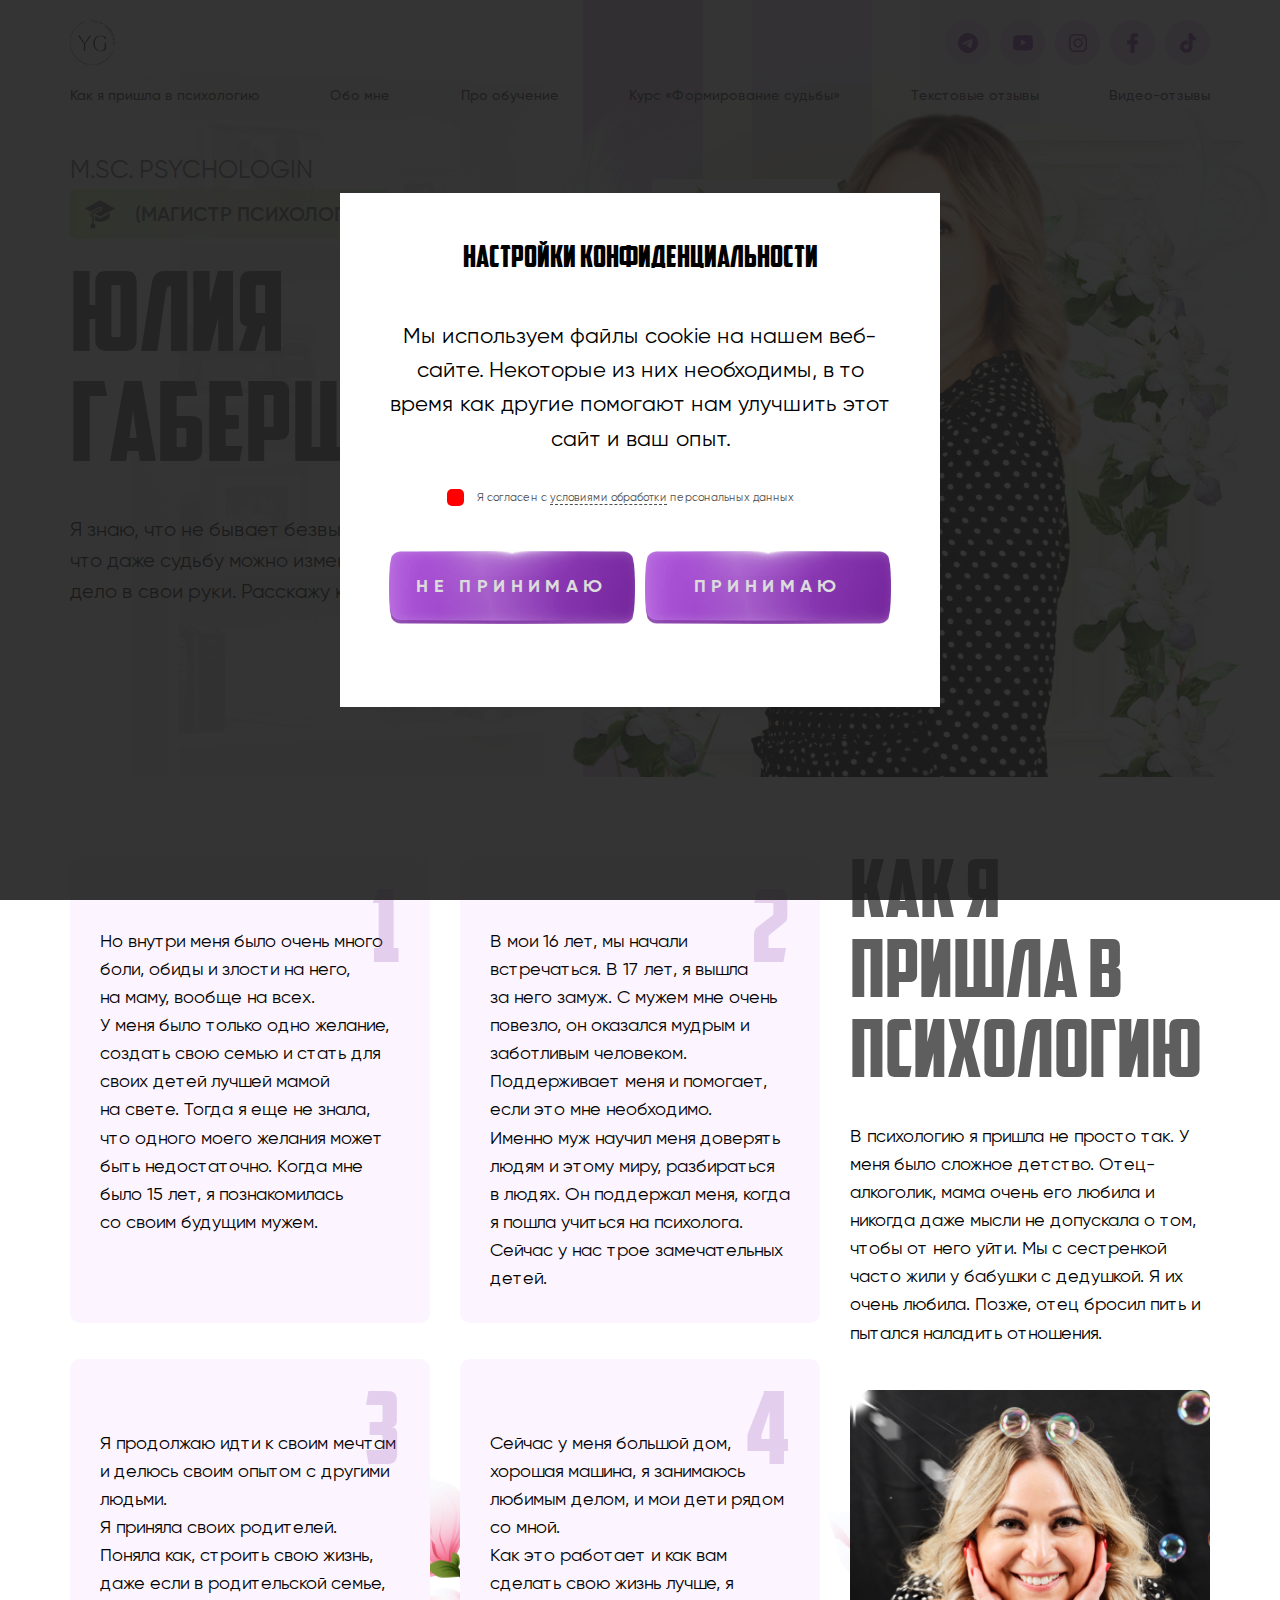
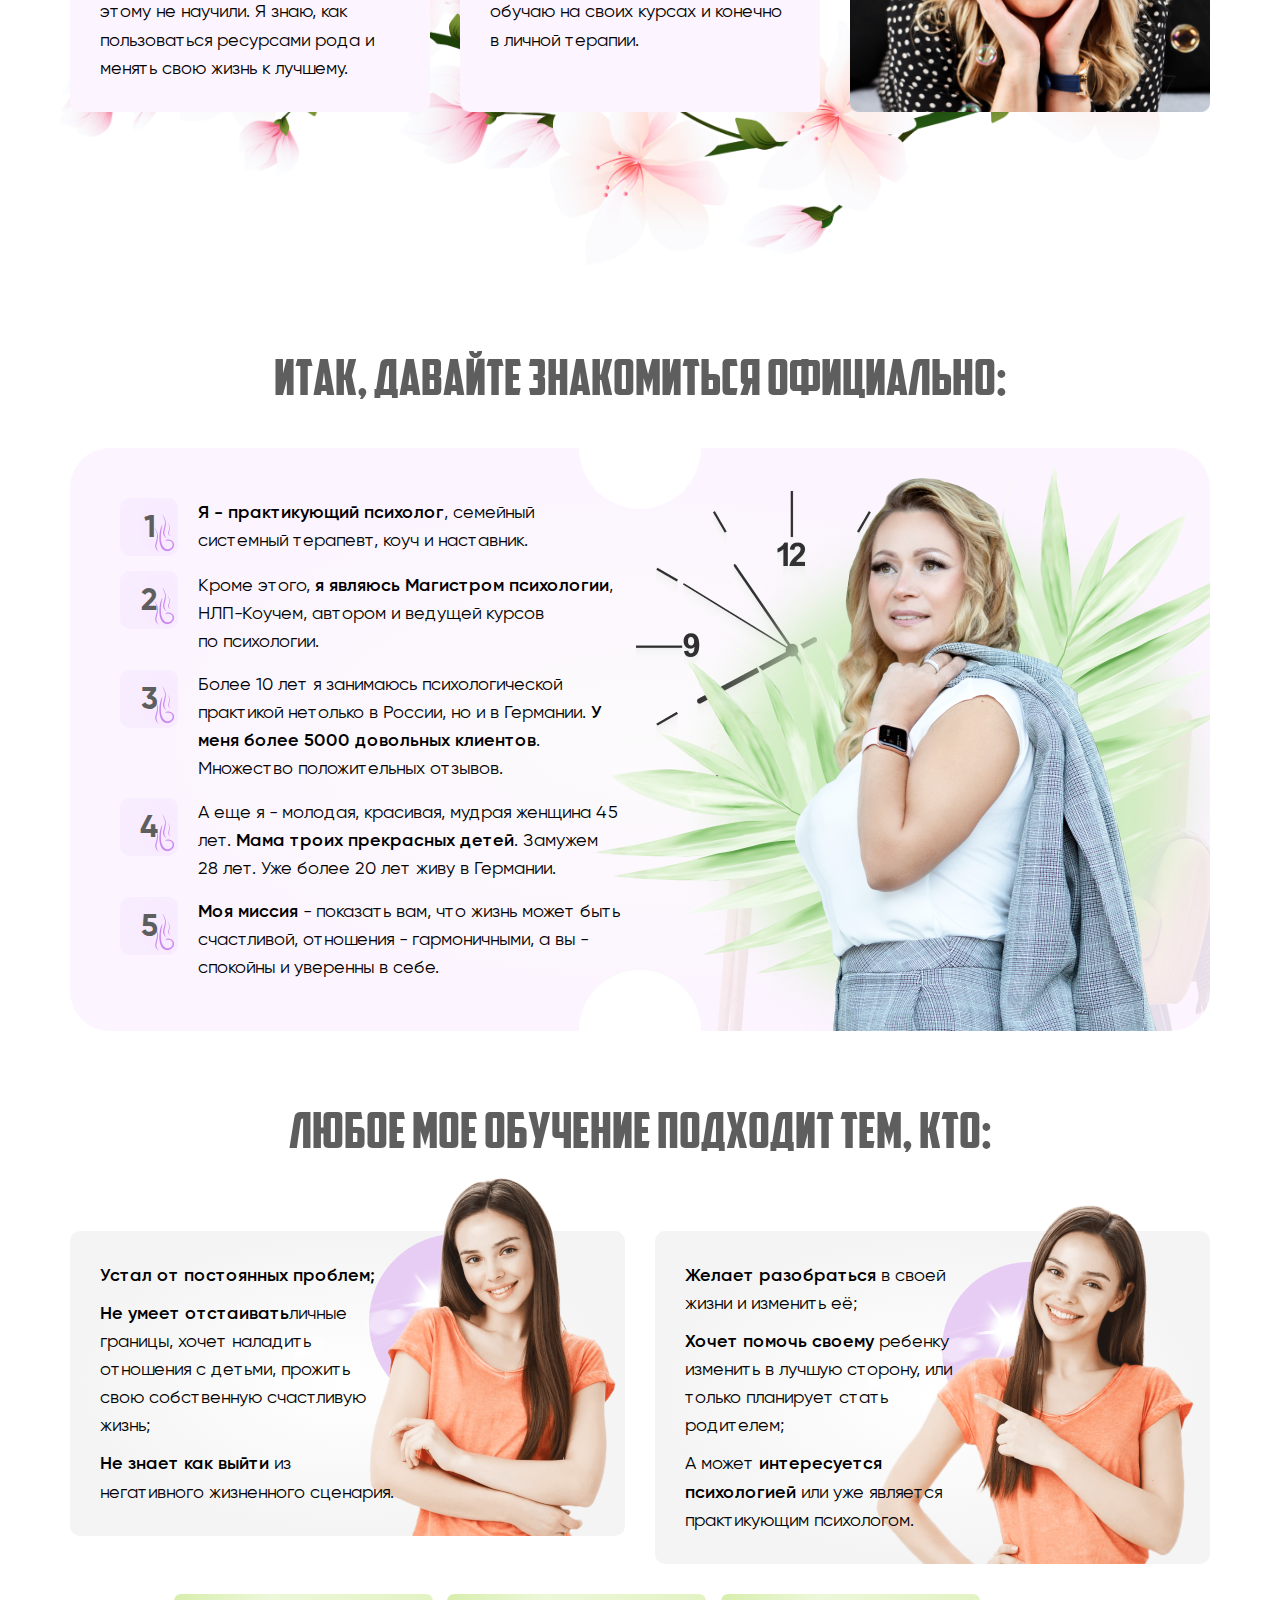
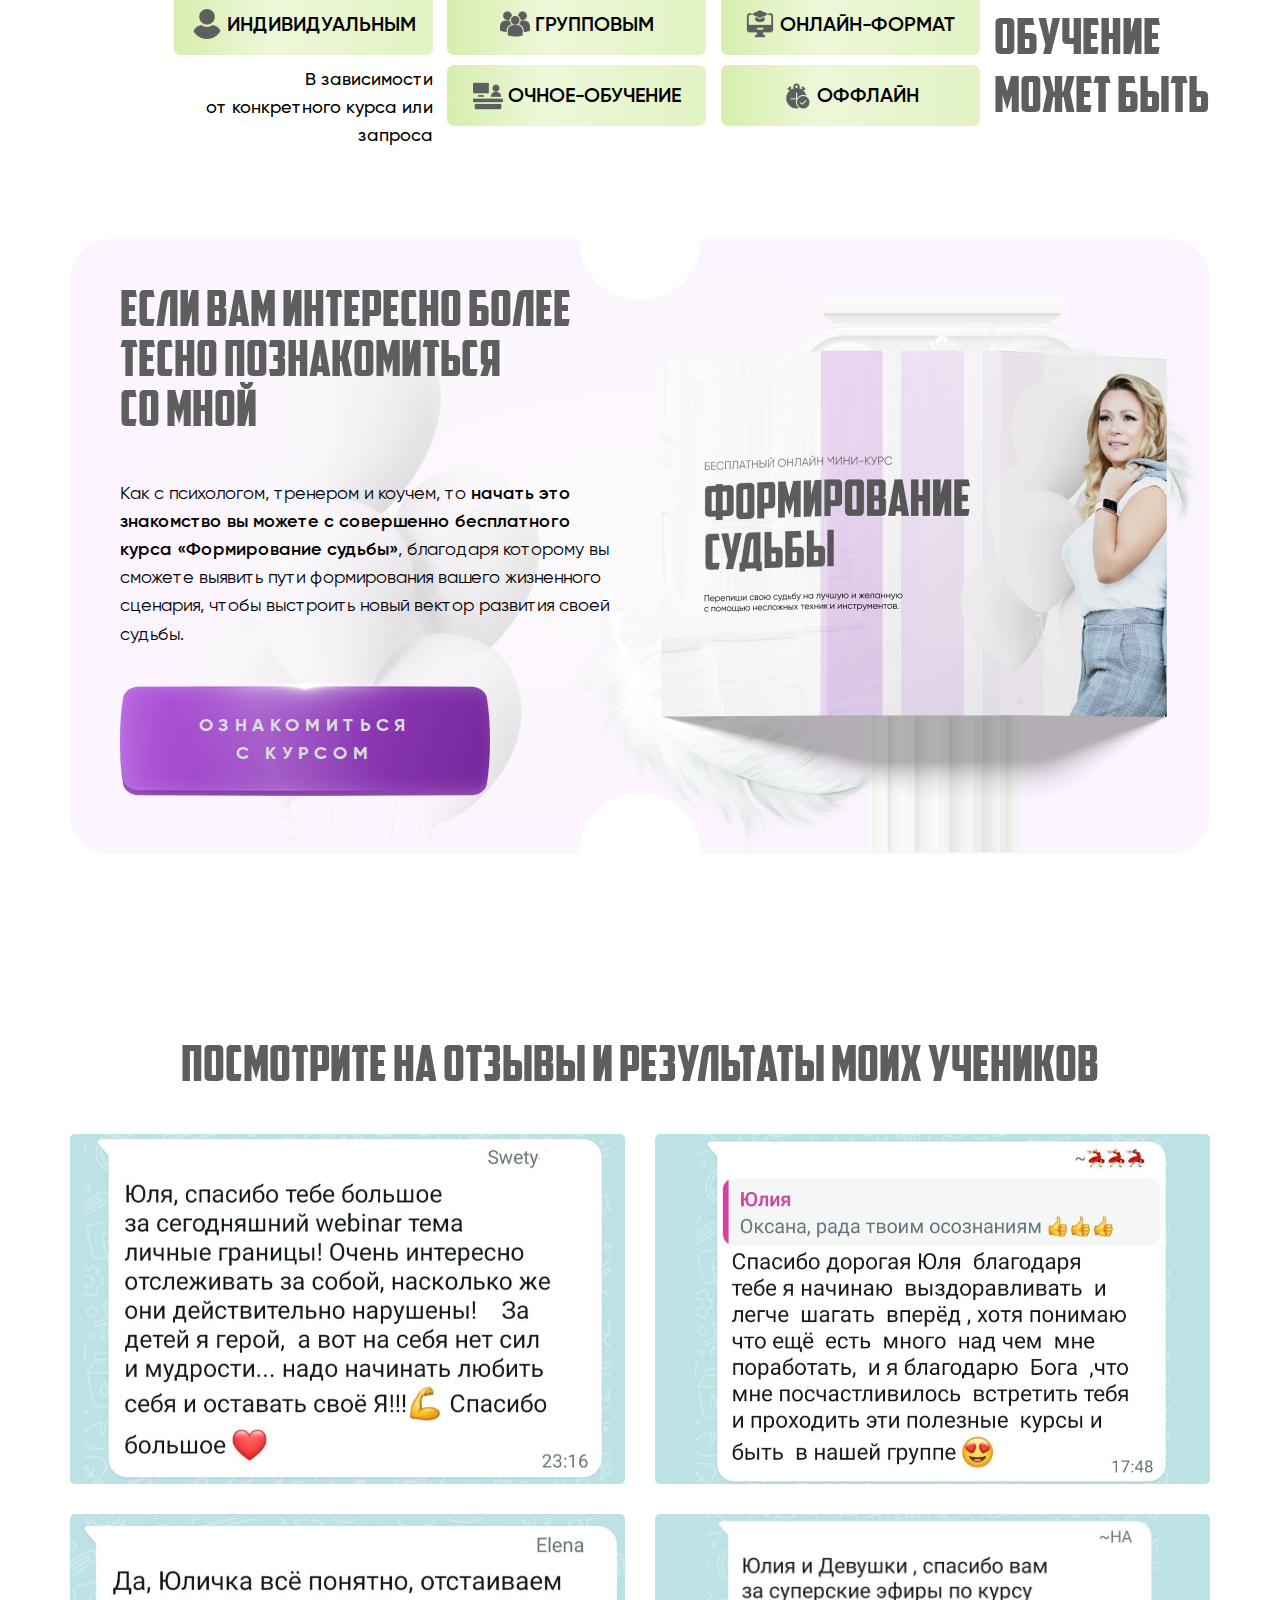
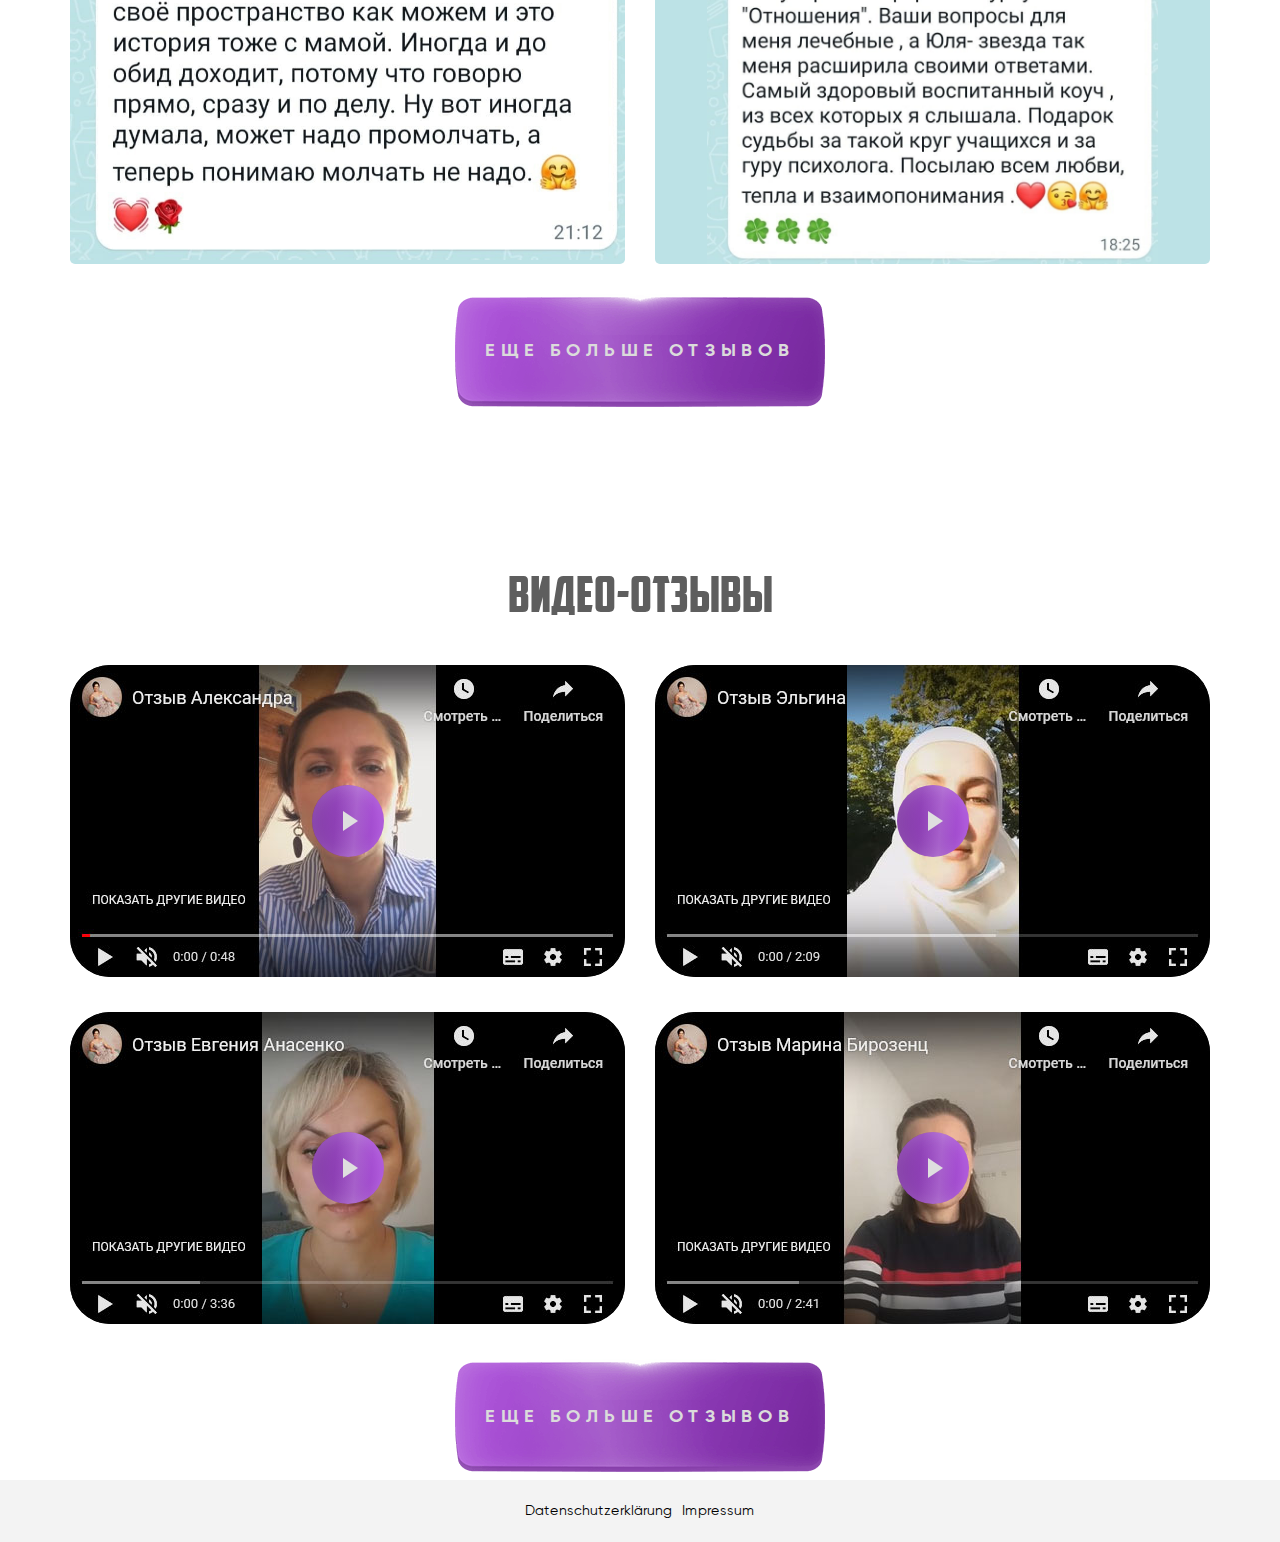
==== commit 93364615: "Main page is edited and stylezed" ====
--- a/index.html
+++ b/index.html
@@ -21,8 +21,25 @@
     <link rel="shortcut icon" type="image/x-icon" href="favicon.png">
     <link rel="stylesheet" href="css/styles.min.css">
   </head>
-  <body>
+  <body id="body">
     <div class="wrapper">
+      <header>
+        <div class="container">
+          <div class="header-row"><a href="#body" target="_blank"><img class="header-logo" src="img/images/logo.png" alt="Логотип"></a>
+            <div class="contacts"><a class="contact contact-tg" href="https://t.me/gaberstein" target="_blank"></a><a class="contact contact-yt" href="https://www.youtube.com/@yuliyagaberstein9065" target="_blank"></a><a class="contact contact-inst" href="https://www.instagram.com/yuliyagaberstein/" target="_blank"></a><a class="contact contact-fb" href="https://www.facebook.com/profile.php?id=100089992495774" target="_blank"></a><a class="contact contact-tt" href="https://www.tiktok.com/@yuliyagaberstein3" target="_blank"></a></div>
+          </div>
+          <div class="header-row">
+            <ul class="main-menu">
+              <li class="main-menu-item"><a href="#how">Как я пришла в психологию</a></li>
+              <li class="main-menu-item"><a href="#meet">Обо мне</a></li>
+              <li class="main-menu-item"><a href="#for">Про обучение</a></li>
+              <li class="main-menu-item"><a href="#know">Курс «Формирование судьбы»</a></li>
+              <li class="main-menu-item"><a href="#revs">Текстовые отзывы</a></li>
+              <li class="main-menu-item"><a href="#revs-video">Видео-отзывы</a></li>
+            </ul>
+          </div>
+        </div>
+      </header>
       <section id="main">
         <div class="container">
           <div class="content content-main">
@@ -31,30 +48,15 @@
               <div class="pink-line pink-line-2"></div>
               <div class="pink-line pink-line-3"></div>
             </div>
-            <header>
-              <div class="header-row"><a href="/" target="_blank"><img class="header-logo" src="img/images/logo.png" alt="Логотип"></a>
-                <div class="contacts"><a class="contact contact-tg" href="" target="_blank"></a><a class="contact contact-yt" href="" target="_blank"></a><a class="contact contact-inst" href="" target="_blank"></a></div>
-              </div>
-              <div class="header-row">
-                <ul class="main-menu">
-                  <li class="main-menu-item"><a href="">Как я пришла в психологию</a></li>
-                  <li class="main-menu-item"><a href="">Обо мне</a></li>
-                  <li class="main-menu-item"><a href="">Про обучение</a></li>
-                  <li class="main-menu-item"><a href="">Курс «Формирование судьбы»</a></li>
-                  <li class="main-menu-item"><a href="">Текстовые отзывы</a></li>
-                  <li class="main-menu-item"><a href="">Видео-отзывы</a></li>
-                  <li class="main-menu-item"><a href="">Все курсы и тренинги</a></li>
-                  <li class="main-menu-item"><a href="">Контакты</a></li>
-                </ul>
-              </div>
-            </header>
             <div class="row">
               <div class="col-md-5">
-                <p class="main-pre-1">M.Sc. Psychologin</p>
-                <p class="main-pre-2"><img class="main-pre-2-img" src="img/icons/pre.png" alt="Шапка"/>(Магистр психологии)
-                </p>
-                <h1 class="main-title">Юлия Габерштейн</h1>
-                <h2 class="main-subtitle">Я знаю, что не&nbsp;бывает безвыходных ситуаций, и что даже судьбу можно изменить, если взять дело в&nbsp;свои руки. Расскажу как…</h2>
+                <div class="content">
+                  <p class="main-pre-1">M.Sc. Psychologin</p>
+                  <p class="main-pre-2"><img class="main-pre-2-img" src="img/icons/pre.png" alt="Шапка"/>(Магистр психологии)
+                  </p>
+                  <h1 class="main-title">Юлия Габерштейн</h1>
+                  <h2 class="main-subtitle">Я знаю, что не&nbsp;бывает безвыходных ситуаций, и что даже судьбу можно изменить, если взять дело в&nbsp;свои руки. Расскажу как…</h2>
+                </div>
               </div>
               <div class="col-md-7"><img class="main-img" src="img/images/yuliya-main.png" alt="Юлия Габерштейн"/>
               </div>
@@ -191,9 +193,11 @@
         <div class="container">
           <div class="blue-container">
             <div class="bc-col"><img class="bc-img-back" src="img/backs/know-1.png" alt="Шары"/>
-              <h3 class="general-title general-title-left">Если вам интересно более тесно познакомиться со&nbsp;мной</h3>
-              <p class="general-text">Как с&nbsp;психологом, тренером и коучем, то <span>начать это знакомство вы можете с&nbsp;совершенно бесплатного курса «Формирование судьбы»</span>, благодаря которому вы сможете выявить пути формирования вашего жизненного сценария, чтобы выстроить новый вектор развития своей судьбы.</p>
-              <div class="button-wrapper"><a class="button" href=""><span>ознакомиться с&nbsp;курсом</span></a></div>
+              <div class="content">
+                <h3 class="general-title general-title-left">Если вам интересно более тесно познакомиться со&nbsp;мной</h3>
+                <p class="general-text">Как с&nbsp;психологом, тренером и коучем, то <span>начать это знакомство вы можете с&nbsp;совершенно бесплатного курса «Формирование судьбы»</span>, благодаря которому вы сможете выявить пути формирования вашего жизненного сценария, чтобы выстроить новый вектор развития своей судьбы.</p>
+                <div class="button-wrapper"><a class="button" href="https://landings.gaberstein.de/shaping-destiny/" target="_blank"><span>ознакомиться с&nbsp;курсом</span></a></div>
+              </div>
             </div>
             <div class="bc-col"><img class="bc-img-back" src="img/backs/know-2.png" alt="Колонна"/><img class="bc-img bc-img-right" src="img/images/know.png" alt="Журнал"/>
             </div>
@@ -203,38 +207,35 @@
       <section id="revs">
         <div class="container">
           <h3 class="general-title">посмотрите на отзывы и результаты моих учеников</h3>
-        </div>
-        <div class="revs-slider-text"><a class="text-rev-link" href="img/revs/text-1.jpg" data-fancybox="text-revs"><img class="text-rev-img" src="img/revs/text-1.min.jpg" alt="Отзыв 1"></a><a class="text-rev-link" href="img/revs/text-2.jpg" data-fancybox="text-revs"><img class="text-rev-img" src="img/revs/text-2.min.jpg" alt="Отзыв 2"></a><a class="text-rev-link" href="img/revs/text-3.jpg" data-fancybox="text-revs"><img class="text-rev-img" src="img/revs/text-3.min.jpg" alt="Отзыв 3"></a><a class="text-rev-link" href="img/revs/text-4.jpg" data-fancybox="text-revs"><img class="text-rev-img" src="img/revs/text-4.min.jpg" alt="Отзыв 4"></a><a class="text-rev-link" href="img/revs/text-5.jpg" data-fancybox="text-revs"><img class="text-rev-img" src="img/revs/text-5.min.jpg" alt="Отзыв 5"></a><a class="text-rev-link" href="img/revs/text-6.jpg" data-fancybox="text-revs"><img class="text-rev-img" src="img/revs/text-6.min.jpg" alt="Отзыв 6"></a><a class="text-rev-link" href="img/revs/text-7.jpg" data-fancybox="text-revs"><img class="text-rev-img" src="img/revs/text-7.min.jpg" alt="Отзыв 7"></a><a class="text-rev-link" href="img/revs/text-8.jpg" data-fancybox="text-revs"><img class="text-rev-img" src="img/revs/text-8.min.jpg" alt="Отзыв 8"></a><a class="text-rev-link" href="img/revs/text-9.jpg" data-fancybox="text-revs"><img class="text-rev-img" src="img/revs/text-9.min.jpg" alt="Отзыв 9"></a><a class="text-rev-link" href="img/revs/text-10.jpg" data-fancybox="text-revs"><img class="text-rev-img" src="img/revs/text-10.min.jpg" alt="Отзыв 10"></a><a class="text-rev-link" href="img/revs/text-11.jpg" data-fancybox="text-revs"><img class="text-rev-img" src="img/revs/text-11.min.jpg" alt="Отзыв 11"></a><a class="text-rev-link" href="img/revs/text-12.jpg" data-fancybox="text-revs"><img class="text-rev-img" src="img/revs/text-12.min.jpg" alt="Отзыв 12"></a><a class="text-rev-link" href="img/revs/text-13.jpg" data-fancybox="text-revs"><img class="text-rev-img" src="img/revs/text-13.min.jpg" alt="Отзыв 13"></a><a class="text-rev-link" href="img/revs/text-14.jpg" data-fancybox="text-revs"><img class="text-rev-img" src="img/revs/text-14.min.jpg" alt="Отзыв 14"></a><a class="text-rev-link" href="img/revs/text-15.jpg" data-fancybox="text-revs"><img class="text-rev-img" src="img/revs/text-15.min.jpg" alt="Отзыв 15"></a><a class="text-rev-link" href="img/revs/text-16.jpg" data-fancybox="text-revs"><img class="text-rev-img" src="img/revs/text-16.min.jpg" alt="Отзыв 16"></a><a class="text-rev-link" href="img/revs/text-17.jpg" data-fancybox="text-revs"><img class="text-rev-img" src="img/revs/text-17.min.jpg" alt="Отзыв 17"></a><a class="text-rev-link" href="img/revs/text-18.jpg" data-fancybox="text-revs"><img class="text-rev-img" src="img/revs/text-18.min.jpg" alt="Отзыв 18"></a><a class="text-rev-link" href="img/revs/text-19.jpg" data-fancybox="text-revs"><img class="text-rev-img" src="img/revs/text-19.min.jpg" alt="Отзыв 19"></a><a class="text-rev-link" href="img/revs/text-20.jpg" data-fancybox="text-revs"><img class="text-rev-img" src="img/revs/text-20.min.jpg" alt="Отзыв 20"></a><a class="text-rev-link" href="img/revs/text-21.jpg" data-fancybox="text-revs"><img class="text-rev-img" src="img/revs/text-21.min.jpg" alt="Отзыв 21"></a>
-        </div>
+          <div class="row">
+            <div class="col-md-6"><a class="text-rev-link" href="img/revs/text-1.jpg" data-fancybox="text-revs"><img class="text-rev-img" src="img/revs/text-1.jpg" alt="Отзыв 1"></a><a class="text-rev-link" href="img/revs/text-2.jpg" data-fancybox="text-revs"><img class="text-rev-img" src="img/revs/text-2.jpg" alt="Отзыв 2"></a></div>
+            <div class="col-md-6"><a class="text-rev-link" href="img/revs/text-3.jpg" data-fancybox="text-revs"><img class="text-rev-img" src="img/revs/text-3.jpg" alt="Отзыв 3"></a><a class="text-rev-link" href="img/revs/text-4.jpg" data-fancybox="text-revs"><img class="text-rev-img" src="img/revs/text-4.jpg" alt="Отзыв 4"></a></div>
+          </div>
+          <div class="button-wrapper button-wrapper-center"><a class="button" href="https://www.instagram.com/stories/highlights/17864858440617746/" target="_blank"><span>Еще больше отзывов</span></a></div>
+        </div>
+      </section>
+      <section id="revs-video">
         <div class="container">
           <h3 class="general-title">Видео-отзывы</h3>
-        </div>
-        <div class="revs-slider">
-          <div>
-            <div class="video-wrapper video-wrapper-revs" data-youtube="yR5cy7ydcUg" data-img="img/revs/video-1.jpg"><img src="img/revs/video-1.jpg" alt="Отзыв 1">
-              <div class="play-button play-button-rev"></div>
-            </div>
-          </div>
-          <div>
-            <div class="video-wrapper video-wrapper-revs" data-youtube="keD_bIRvDQw" data-img="img/revs/video-2.jpg"><img src="img/revs/video-2.jpg" alt="Отзыв 2">
-              <div class="play-button play-button-rev"></div>
-            </div>
-          </div>
-          <div>
-            <div class="video-wrapper video-wrapper-revs" data-youtube="SgcGSrwr-JM" data-img="img/revs/video-3.jpg"><img src="img/revs/video-3.jpg" alt="Отзыв 3">
-              <div class="play-button play-button-rev"></div>
-            </div>
-          </div>
-          <div>
-            <div class="video-wrapper video-wrapper-revs" data-youtube="HMI0q_V67bk" data-img="img/revs/video-4.jpg"><img src="img/revs/video-4.jpg" alt="Отзыв 4">
-              <div class="play-button play-button-rev"></div>
-            </div>
-          </div>
-          <div>
-            <div class="video-wrapper video-wrapper-revs" data-youtube="GAPMlE_3L0c" data-img="img/revs/video-5.jpg"><img src="img/revs/video-5.jpg" alt="Отзыв 5">
-              <div class="play-button play-button-rev"></div>
-            </div>
-          </div>
+          <div class="row">
+            <div class="col-md-6">
+              <div class="video-wrapper video-wrapper-revs" data-youtube="yR5cy7ydcUg" data-img="img/revs/video-1.jpg"><img src="img/revs/video-1.jpg" alt="Отзыв 1">
+                <div class="play-button play-button-rev"></div>
+              </div>
+              <div class="video-wrapper video-wrapper-revs" data-youtube="keD_bIRvDQw" data-img="img/revs/video-2.jpg"><img src="img/revs/video-2.jpg" alt="Отзыв 2">
+                <div class="play-button play-button-rev"></div>
+              </div>
+            </div>
+            <div class="col-md-6">
+              <div class="video-wrapper video-wrapper-revs" data-youtube="SgcGSrwr-JM" data-img="img/revs/video-3.jpg"><img src="img/revs/video-3.jpg" alt="Отзыв 3">
+                <div class="play-button play-button-rev"></div>
+              </div>
+              <div class="video-wrapper video-wrapper-revs" data-youtube="HMI0q_V67bk" data-img="img/revs/video-4.jpg"><img src="img/revs/video-4.jpg" alt="Отзыв 4">
+                <div class="play-button play-button-rev"></div>
+              </div>
+            </div>
+          </div>
+          <div class="button-wrapper button-wrapper-center"><a class="button" href="" target="_blank"><span>Еще больше отзывов</span></a></div>
         </div>
       </section>
     </div>
--- a/css/styles.min.css
+++ b/css/styles.min.css
@@ -5,5 +5,5 @@
  * Bootstrap v3.4.1 (https://getbootstrap.com/)
  * Copyright 2011-2019 Twitter, Inc.
  * Licensed under MIT (https://github.com/twbs/bootstrap/blob/master/LICENSE)
- *//*! normalize.css v3.0.3 | MIT License | github.com/necolas/normalize.css */html{font-family:sans-serif;-ms-text-size-adjust:100%;-webkit-text-size-adjust:100%}body{margin:0}article,aside,details,figcaption,figure,footer,header,hgroup,main,menu,nav,section,summary{display:block}audio,canvas,progress,video{display:inline-block;vertical-align:baseline}audio:not([controls]){display:none;height:0}[hidden],template{display:none}a{background-color:transparent}a:active,a:hover{outline:0}abbr[title]{border-bottom:none;text-decoration:underline;-webkit-text-decoration:underline dotted;text-decoration:underline dotted}b,strong{font-weight:bold}dfn{font-style:italic}h1{font-size:2em;margin:0.67em 0}mark{background:#ff0;color:#000}small{font-size:80%}sub,sup{font-size:75%;line-height:0;position:relative;vertical-align:baseline}sup{top:-0.5em}sub{bottom:-0.25em}img{border:0}svg:not(:root){overflow:hidden}figure{margin:1em 40px}hr{-webkit-box-sizing:content-box;box-sizing:content-box;height:0}pre{overflow:auto}code,kbd,pre,samp{font-family:monospace,monospace;font-size:1em}button,input,optgroup,select,textarea{color:inherit;font:inherit;margin:0}button{overflow:visible}button,select{text-transform:none}button,html input[type=button],input[type=reset],input[type=submit]{-webkit-appearance:button;cursor:pointer}button[disabled],html input[disabled]{cursor:default}button::-moz-focus-inner,input::-moz-focus-inner{border:0;padding:0}input{line-height:normal}input[type=checkbox],input[type=radio]{-webkit-box-sizing:border-box;box-sizing:border-box;padding:0}input[type=number]::-webkit-inner-spin-button,input[type=number]::-webkit-outer-spin-button{height:auto}input[type=search]{-webkit-appearance:textfield;-webkit-box-sizing:content-box;box-sizing:content-box}input[type=search]::-webkit-search-cancel-button,input[type=search]::-webkit-search-decoration{-webkit-appearance:none}fieldset{border:1px solid #c0c0c0;margin:0 2px;padding:0.35em 0.625em 0.75em}legend{border:0;padding:0}textarea{overflow:auto}optgroup{font-weight:bold}table{border-collapse:collapse;border-spacing:0}td,th{padding:0}*{-webkit-box-sizing:border-box;box-sizing:border-box}:after,:before{-webkit-box-sizing:border-box;box-sizing:border-box}html{font-size:10px;-webkit-tap-highlight-color:rgba(0,0,0,0)}body{font-family:"Helvetica Neue",Helvetica,Arial,sans-serif;font-size:14px;line-height:1.42857143;color:#333;background-color:#fff}button,input,select,textarea{font-family:inherit;font-size:inherit;line-height:inherit}a{color:#337ab7;text-decoration:none}a:focus,a:hover{color:#23527c;text-decoration:underline}a:focus{outline:5px auto -webkit-focus-ring-color;outline-offset:-2px}figure{margin:0}img{vertical-align:middle}.img-responsive{display:block;max-width:100%;height:auto}.img-rounded{border-radius:6px}.img-thumbnail{padding:4px;line-height:1.42857143;background-color:#fff;border:1px solid #ddd;border-radius:4px;-webkit-transition:all .2s ease-in-out;transition:all .2s ease-in-out;display:inline-block;max-width:100%;height:auto}.img-circle{border-radius:50%}hr{margin-top:20px;margin-bottom:20px;border:0;border-top:1px solid #eee}.sr-only{position:absolute;width:1px;height:1px;padding:0;margin:-1px;overflow:hidden;clip:rect(0,0,0,0);border:0}.sr-only-focusable:active,.sr-only-focusable:focus{position:static;width:auto;height:auto;margin:0;overflow:visible;clip:auto}[role=button]{cursor:pointer}.container{padding-right:15px;padding-left:15px;margin-right:auto;margin-left:auto}@media (min-width:768px){.container{width:750px}}@media (min-width:992px){.container{width:970px}}@media (min-width:1200px){.container{width:1170px}}.container-fluid{padding-right:15px;padding-left:15px;margin-right:auto;margin-left:auto}.row{margin-right:-15px;margin-left:-15px}.row-no-gutters{margin-right:0;margin-left:0}.row-no-gutters [class*=col-]{padding-right:0;padding-left:0}.col-lg-1,.col-lg-10,.col-lg-11,.col-lg-12,.col-lg-2,.col-lg-3,.col-lg-4,.col-lg-5,.col-lg-6,.col-lg-7,.col-lg-8,.col-lg-9,.col-md-1,.col-md-10,.col-md-11,.col-md-12,.col-md-2,.col-md-3,.col-md-4,.col-md-5,.col-md-6,.col-md-7,.col-md-8,.col-md-9,.col-sm-1,.col-sm-10,.col-sm-11,.col-sm-12,.col-sm-2,.col-sm-3,.col-sm-4,.col-sm-5,.col-sm-6,.col-sm-7,.col-sm-8,.col-sm-9,.col-xs-1,.col-xs-10,.col-xs-11,.col-xs-12,.col-xs-2,.col-xs-3,.col-xs-4,.col-xs-5,.col-xs-6,.col-xs-7,.col-xs-8,.col-xs-9{position:relative;min-height:1px;padding-right:15px;padding-left:15px}.col-xs-1,.col-xs-10,.col-xs-11,.col-xs-12,.col-xs-2,.col-xs-3,.col-xs-4,.col-xs-5,.col-xs-6,.col-xs-7,.col-xs-8,.col-xs-9{float:left}.col-xs-12{width:100%}.col-xs-11{width:91.66666667%}.col-xs-10{width:83.33333333%}.col-xs-9{width:75%}.col-xs-8{width:66.66666667%}.col-xs-7{width:58.33333333%}.col-xs-6{width:50%}.col-xs-5{width:41.66666667%}.col-xs-4{width:33.33333333%}.col-xs-3{width:25%}.col-xs-2{width:16.66666667%}.col-xs-1{width:8.33333333%}.col-xs-pull-12{right:100%}.col-xs-pull-11{right:91.66666667%}.col-xs-pull-10{right:83.33333333%}.col-xs-pull-9{right:75%}.col-xs-pull-8{right:66.66666667%}.col-xs-pull-7{right:58.33333333%}.col-xs-pull-6{right:50%}.col-xs-pull-5{right:41.66666667%}.col-xs-pull-4{right:33.33333333%}.col-xs-pull-3{right:25%}.col-xs-pull-2{right:16.66666667%}.col-xs-pull-1{right:8.33333333%}.col-xs-pull-0{right:auto}.col-xs-push-12{left:100%}.col-xs-push-11{left:91.66666667%}.col-xs-push-10{left:83.33333333%}.col-xs-push-9{left:75%}.col-xs-push-8{left:66.66666667%}.col-xs-push-7{left:58.33333333%}.col-xs-push-6{left:50%}.col-xs-push-5{left:41.66666667%}.col-xs-push-4{left:33.33333333%}.col-xs-push-3{left:25%}.col-xs-push-2{left:16.66666667%}.col-xs-push-1{left:8.33333333%}.col-xs-push-0{left:auto}.col-xs-offset-12{margin-left:100%}.col-xs-offset-11{margin-left:91.66666667%}.col-xs-offset-10{margin-left:83.33333333%}.col-xs-offset-9{margin-left:75%}.col-xs-offset-8{margin-left:66.66666667%}.col-xs-offset-7{margin-left:58.33333333%}.col-xs-offset-6{margin-left:50%}.col-xs-offset-5{margin-left:41.66666667%}.col-xs-offset-4{margin-left:33.33333333%}.col-xs-offset-3{margin-left:25%}.col-xs-offset-2{margin-left:16.66666667%}.col-xs-offset-1{margin-left:8.33333333%}.col-xs-offset-0{margin-left:0}@media (min-width:768px){.col-sm-1,.col-sm-10,.col-sm-11,.col-sm-12,.col-sm-2,.col-sm-3,.col-sm-4,.col-sm-5,.col-sm-6,.col-sm-7,.col-sm-8,.col-sm-9{float:left}.col-sm-12{width:100%}.col-sm-11{width:91.66666667%}.col-sm-10{width:83.33333333%}.col-sm-9{width:75%}.col-sm-8{width:66.66666667%}.col-sm-7{width:58.33333333%}.col-sm-6{width:50%}.col-sm-5{width:41.66666667%}.col-sm-4{width:33.33333333%}.col-sm-3{width:25%}.col-sm-2{width:16.66666667%}.col-sm-1{width:8.33333333%}.col-sm-pull-12{right:100%}.col-sm-pull-11{right:91.66666667%}.col-sm-pull-10{right:83.33333333%}.col-sm-pull-9{right:75%}.col-sm-pull-8{right:66.66666667%}.col-sm-pull-7{right:58.33333333%}.col-sm-pull-6{right:50%}.col-sm-pull-5{right:41.66666667%}.col-sm-pull-4{right:33.33333333%}.col-sm-pull-3{right:25%}.col-sm-pull-2{right:16.66666667%}.col-sm-pull-1{right:8.33333333%}.col-sm-pull-0{right:auto}.col-sm-push-12{left:100%}.col-sm-push-11{left:91.66666667%}.col-sm-push-10{left:83.33333333%}.col-sm-push-9{left:75%}.col-sm-push-8{left:66.66666667%}.col-sm-push-7{left:58.33333333%}.col-sm-push-6{left:50%}.col-sm-push-5{left:41.66666667%}.col-sm-push-4{left:33.33333333%}.col-sm-push-3{left:25%}.col-sm-push-2{left:16.66666667%}.col-sm-push-1{left:8.33333333%}.col-sm-push-0{left:auto}.col-sm-offset-12{margin-left:100%}.col-sm-offset-11{margin-left:91.66666667%}.col-sm-offset-10{margin-left:83.33333333%}.col-sm-offset-9{margin-left:75%}.col-sm-offset-8{margin-left:66.66666667%}.col-sm-offset-7{margin-left:58.33333333%}.col-sm-offset-6{margin-left:50%}.col-sm-offset-5{margin-left:41.66666667%}.col-sm-offset-4{margin-left:33.33333333%}.col-sm-offset-3{margin-left:25%}.col-sm-offset-2{margin-left:16.66666667%}.col-sm-offset-1{margin-left:8.33333333%}.col-sm-offset-0{margin-left:0}}@media (min-width:992px){.col-md-1,.col-md-10,.col-md-11,.col-md-12,.col-md-2,.col-md-3,.col-md-4,.col-md-5,.col-md-6,.col-md-7,.col-md-8,.col-md-9{float:left}.col-md-12{width:100%}.col-md-11{width:91.66666667%}.col-md-10{width:83.33333333%}.col-md-9{width:75%}.col-md-8{width:66.66666667%}.col-md-7{width:58.33333333%}.col-md-6{width:50%}.col-md-5{width:41.66666667%}.col-md-4{width:33.33333333%}.col-md-3{width:25%}.col-md-2{width:16.66666667%}.col-md-1{width:8.33333333%}.col-md-pull-12{right:100%}.col-md-pull-11{right:91.66666667%}.col-md-pull-10{right:83.33333333%}.col-md-pull-9{right:75%}.col-md-pull-8{right:66.66666667%}.col-md-pull-7{right:58.33333333%}.col-md-pull-6{right:50%}.col-md-pull-5{right:41.66666667%}.col-md-pull-4{right:33.33333333%}.col-md-pull-3{right:25%}.col-md-pull-2{right:16.66666667%}.col-md-pull-1{right:8.33333333%}.col-md-pull-0{right:auto}.col-md-push-12{left:100%}.col-md-push-11{left:91.66666667%}.col-md-push-10{left:83.33333333%}.col-md-push-9{left:75%}.col-md-push-8{left:66.66666667%}.col-md-push-7{left:58.33333333%}.col-md-push-6{left:50%}.col-md-push-5{left:41.66666667%}.col-md-push-4{left:33.33333333%}.col-md-push-3{left:25%}.col-md-push-2{left:16.66666667%}.col-md-push-1{left:8.33333333%}.col-md-push-0{left:auto}.col-md-offset-12{margin-left:100%}.col-md-offset-11{margin-left:91.66666667%}.col-md-offset-10{margin-left:83.33333333%}.col-md-offset-9{margin-left:75%}.col-md-offset-8{margin-left:66.66666667%}.col-md-offset-7{margin-left:58.33333333%}.col-md-offset-6{margin-left:50%}.col-md-offset-5{margin-left:41.66666667%}.col-md-offset-4{margin-left:33.33333333%}.col-md-offset-3{margin-left:25%}.col-md-offset-2{margin-left:16.66666667%}.col-md-offset-1{margin-left:8.33333333%}.col-md-offset-0{margin-left:0}}@media (min-width:1200px){.col-lg-1,.col-lg-10,.col-lg-11,.col-lg-12,.col-lg-2,.col-lg-3,.col-lg-4,.col-lg-5,.col-lg-6,.col-lg-7,.col-lg-8,.col-lg-9{float:left}.col-lg-12{width:100%}.col-lg-11{width:91.66666667%}.col-lg-10{width:83.33333333%}.col-lg-9{width:75%}.col-lg-8{width:66.66666667%}.col-lg-7{width:58.33333333%}.col-lg-6{width:50%}.col-lg-5{width:41.66666667%}.col-lg-4{width:33.33333333%}.col-lg-3{width:25%}.col-lg-2{width:16.66666667%}.col-lg-1{width:8.33333333%}.col-lg-pull-12{right:100%}.col-lg-pull-11{right:91.66666667%}.col-lg-pull-10{right:83.33333333%}.col-lg-pull-9{right:75%}.col-lg-pull-8{right:66.66666667%}.col-lg-pull-7{right:58.33333333%}.col-lg-pull-6{right:50%}.col-lg-pull-5{right:41.66666667%}.col-lg-pull-4{right:33.33333333%}.col-lg-pull-3{right:25%}.col-lg-pull-2{right:16.66666667%}.col-lg-pull-1{right:8.33333333%}.col-lg-pull-0{right:auto}.col-lg-push-12{left:100%}.col-lg-push-11{left:91.66666667%}.col-lg-push-10{left:83.33333333%}.col-lg-push-9{left:75%}.col-lg-push-8{left:66.66666667%}.col-lg-push-7{left:58.33333333%}.col-lg-push-6{left:50%}.col-lg-push-5{left:41.66666667%}.col-lg-push-4{left:33.33333333%}.col-lg-push-3{left:25%}.col-lg-push-2{left:16.66666667%}.col-lg-push-1{left:8.33333333%}.col-lg-push-0{left:auto}.col-lg-offset-12{margin-left:100%}.col-lg-offset-11{margin-left:91.66666667%}.col-lg-offset-10{margin-left:83.33333333%}.col-lg-offset-9{margin-left:75%}.col-lg-offset-8{margin-left:66.66666667%}.col-lg-offset-7{margin-left:58.33333333%}.col-lg-offset-6{margin-left:50%}.col-lg-offset-5{margin-left:41.66666667%}.col-lg-offset-4{margin-left:33.33333333%}.col-lg-offset-3{margin-left:25%}.col-lg-offset-2{margin-left:16.66666667%}.col-lg-offset-1{margin-left:8.33333333%}.col-lg-offset-0{margin-left:0}}.clearfix:after,.clearfix:before,.container-fluid:after,.container-fluid:before,.container:after,.container:before,.row:after,.row:before{display:table;content:" "}.clearfix:after,.container-fluid:after,.container:after,.row:after{clear:both}.center-block{display:block;margin-right:auto;margin-left:auto}.pull-right{float:right!important}.pull-left{float:left!important}.hide{display:none!important}.show{display:block!important}.invisible{visibility:hidden}.text-hide{font:0/0 a;color:transparent;text-shadow:none;background-color:transparent;border:0}.hidden{display:none!important}.affix{position:fixed}body.compensate-for-scrollbar{overflow:hidden}.fancybox-active{height:auto}.fancybox-is-hidden{left:-9999px;margin:0;position:absolute!important;top:-9999px;visibility:hidden}.fancybox-container{-webkit-backface-visibility:hidden;height:100%;left:0;outline:none;position:fixed;-webkit-tap-highlight-color:transparent;top:0;-ms-touch-action:manipulation;touch-action:manipulation;-webkit-transform:translateZ(0);transform:translateZ(0);width:100%;z-index:99992}.fancybox-container *{-webkit-box-sizing:border-box;box-sizing:border-box}.fancybox-bg,.fancybox-inner,.fancybox-outer,.fancybox-stage{bottom:0;left:0;position:absolute;right:0;top:0}.fancybox-outer{-webkit-overflow-scrolling:touch;overflow-y:auto}.fancybox-bg{background:#1e1e1e;opacity:0;-webkit-transition-duration:inherit;transition-duration:inherit;-webkit-transition-property:opacity;transition-property:opacity;-webkit-transition-timing-function:cubic-bezier(.47,0,.74,.71);transition-timing-function:cubic-bezier(.47,0,.74,.71)}.fancybox-is-open .fancybox-bg{opacity:.9;-webkit-transition-timing-function:cubic-bezier(.22,.61,.36,1);transition-timing-function:cubic-bezier(.22,.61,.36,1)}.fancybox-caption,.fancybox-infobar,.fancybox-navigation .fancybox-button,.fancybox-toolbar{direction:ltr;opacity:0;position:absolute;-webkit-transition:opacity .25s ease,visibility 0s ease .25s;transition:opacity .25s ease,visibility 0s ease .25s;visibility:hidden;z-index:99997}.fancybox-show-caption .fancybox-caption,.fancybox-show-infobar .fancybox-infobar,.fancybox-show-nav .fancybox-navigation .fancybox-button,.fancybox-show-toolbar .fancybox-toolbar{opacity:1;-webkit-transition:opacity .25s ease 0s,visibility 0s ease 0s;transition:opacity .25s ease 0s,visibility 0s ease 0s;visibility:visible}.fancybox-infobar{color:#ccc;font-size:13px;-webkit-font-smoothing:subpixel-antialiased;height:44px;left:0;line-height:44px;min-width:44px;mix-blend-mode:difference;padding:0 10px;pointer-events:none;top:0;-webkit-touch-callout:none;-webkit-user-select:none;-moz-user-select:none;-ms-user-select:none;user-select:none}.fancybox-toolbar{right:0;top:0}.fancybox-stage{direction:ltr;overflow:visible;-webkit-transform:translateZ(0);transform:translateZ(0);z-index:99994}.fancybox-is-open .fancybox-stage{overflow:hidden}.fancybox-slide{-webkit-backface-visibility:hidden;display:none;height:100%;left:0;outline:none;overflow:auto;-webkit-overflow-scrolling:touch;padding:44px;position:absolute;text-align:center;top:0;-webkit-transition-property:opacity,-webkit-transform;transition-property:opacity,-webkit-transform;transition-property:transform,opacity;transition-property:transform,opacity,-webkit-transform;white-space:normal;width:100%;z-index:99994}.fancybox-slide:before{content:"";display:inline-block;font-size:0;height:100%;vertical-align:middle;width:0}.fancybox-is-sliding .fancybox-slide,.fancybox-slide--current,.fancybox-slide--next,.fancybox-slide--previous{display:block}.fancybox-slide--image{overflow:hidden;padding:44px 0}.fancybox-slide--image:before{display:none}.fancybox-slide--html{padding:6px}.fancybox-content{background:#fff;display:inline-block;margin:0;max-width:100%;overflow:auto;-webkit-overflow-scrolling:touch;padding:44px;position:relative;text-align:left;vertical-align:middle}.fancybox-slide--image .fancybox-content{-webkit-animation-timing-function:cubic-bezier(.5,0,.14,1);animation-timing-function:cubic-bezier(.5,0,.14,1);-webkit-backface-visibility:hidden;background:transparent;background-repeat:no-repeat;background-size:100% 100%;left:0;max-width:none;overflow:visible;padding:0;position:absolute;top:0;-webkit-transform-origin:top left;transform-origin:top left;-webkit-transition-property:opacity,-webkit-transform;transition-property:opacity,-webkit-transform;transition-property:transform,opacity;transition-property:transform,opacity,-webkit-transform;-webkit-user-select:none;-moz-user-select:none;-ms-user-select:none;user-select:none;z-index:99995}.fancybox-can-zoomOut .fancybox-content{cursor:-webkit-zoom-out;cursor:zoom-out}.fancybox-can-zoomIn .fancybox-content{cursor:-webkit-zoom-in;cursor:zoom-in}.fancybox-can-pan .fancybox-content,.fancybox-can-swipe .fancybox-content{cursor:-webkit-grab;cursor:grab}.fancybox-is-grabbing .fancybox-content{cursor:-webkit-grabbing;cursor:grabbing}.fancybox-container [data-selectable=true]{cursor:text}.fancybox-image,.fancybox-spaceball{background:transparent;border:0;height:100%;left:0;margin:0;max-height:none;max-width:none;padding:0;position:absolute;top:0;-webkit-user-select:none;-moz-user-select:none;-ms-user-select:none;user-select:none;width:100%}.fancybox-spaceball{z-index:1}.fancybox-slide--iframe .fancybox-content,.fancybox-slide--map .fancybox-content,.fancybox-slide--pdf .fancybox-content,.fancybox-slide--video .fancybox-content{height:100%;overflow:visible;padding:0;width:100%}.fancybox-slide--video .fancybox-content{background:#000}.fancybox-slide--map .fancybox-content{background:#e5e3df}.fancybox-slide--iframe .fancybox-content{background:#fff}.fancybox-iframe,.fancybox-video{background:transparent;border:0;display:block;height:100%;margin:0;overflow:hidden;padding:0;width:100%}.fancybox-iframe{left:0;position:absolute;top:0}.fancybox-error{background:#fff;cursor:default;max-width:400px;padding:40px;width:100%}.fancybox-error p{color:#444;font-size:16px;line-height:20px;margin:0;padding:0}.fancybox-button{background:rgba(30,30,30,.6);border:0;border-radius:0;-webkit-box-shadow:none;box-shadow:none;cursor:pointer;display:inline-block;height:44px;margin:0;padding:10px;position:relative;-webkit-transition:color .2s;transition:color .2s;vertical-align:top;visibility:inherit;width:44px}.fancybox-button,.fancybox-button:link,.fancybox-button:visited{color:#ccc}.fancybox-button:hover{color:#fff}.fancybox-button:focus{outline:none}.fancybox-button.fancybox-focus{outline:1px dotted}.fancybox-button[disabled],.fancybox-button[disabled]:hover{color:#888;cursor:default;outline:none}.fancybox-button div{height:100%}.fancybox-button svg{display:block;height:100%;overflow:visible;position:relative;width:100%}.fancybox-button svg path{fill:currentColor;stroke-width:0}.fancybox-button--fsenter svg:nth-child(2),.fancybox-button--fsexit svg:first-child,.fancybox-button--pause svg:first-child,.fancybox-button--play svg:nth-child(2){display:none}.fancybox-progress{background:#ff5268;height:2px;left:0;position:absolute;right:0;top:0;-webkit-transform:scaleX(0);transform:scaleX(0);-webkit-transform-origin:0;transform-origin:0;-webkit-transition-property:-webkit-transform;transition-property:-webkit-transform;transition-property:transform;transition-property:transform,-webkit-transform;-webkit-transition-timing-function:linear;transition-timing-function:linear;z-index:99998}.fancybox-close-small{background:transparent;border:0;border-radius:0;color:#ccc;cursor:pointer;opacity:.8;padding:8px;position:absolute;right:-12px;top:-44px;z-index:401}.fancybox-close-small:hover{color:#fff;opacity:1}.fancybox-slide--html .fancybox-close-small{color:currentColor;padding:10px;right:0;top:0}.fancybox-slide--image.fancybox-is-scaling .fancybox-content{overflow:hidden}.fancybox-is-scaling .fancybox-close-small,.fancybox-is-zoomable.fancybox-can-pan .fancybox-close-small{display:none}.fancybox-navigation .fancybox-button{background-clip:content-box;height:100px;opacity:0;position:absolute;top:calc(50% - 50px);width:70px}.fancybox-navigation .fancybox-button div{padding:7px}.fancybox-navigation .fancybox-button--arrow_left{left:0;left:env(safe-area-inset-left);padding:31px 26px 31px 6px}.fancybox-navigation .fancybox-button--arrow_right{padding:31px 6px 31px 26px;right:0;right:env(safe-area-inset-right)}.fancybox-caption{background:-webkit-gradient(linear,left bottom,left top,color-stop(0,rgba(0,0,0,.85)),color-stop(50%,rgba(0,0,0,.3)),color-stop(65%,rgba(0,0,0,.15)),color-stop(75.5%,rgba(0,0,0,.075)),color-stop(82.85%,rgba(0,0,0,.037)),color-stop(88%,rgba(0,0,0,.019)),to(transparent));background:linear-gradient(0deg,rgba(0,0,0,.85) 0,rgba(0,0,0,.3) 50%,rgba(0,0,0,.15) 65%,rgba(0,0,0,.075) 75.5%,rgba(0,0,0,.037) 82.85%,rgba(0,0,0,.019) 88%,transparent);bottom:0;color:#eee;font-size:14px;font-weight:400;left:0;line-height:1.5;padding:75px 44px 25px;pointer-events:none;right:0;text-align:center;z-index:99996}@supports (padding:max(0px)){.fancybox-caption{padding:75px max(44px,env(safe-area-inset-right)) max(25px,env(safe-area-inset-bottom)) max(44px,env(safe-area-inset-left))}}.fancybox-caption--separate{margin-top:-50px}.fancybox-caption__body{max-height:50vh;overflow:auto;pointer-events:all}.fancybox-caption a,.fancybox-caption a:link,.fancybox-caption a:visited{color:#ccc;text-decoration:none}.fancybox-caption a:hover{color:#fff;text-decoration:underline}.fancybox-loading{-webkit-animation:a 1s linear infinite;animation:a 1s linear infinite;background:transparent;border:4px solid #888;border-bottom-color:#fff;border-radius:50%;height:50px;left:50%;margin:-25px 0 0 -25px;opacity:.7;padding:0;position:absolute;top:50%;width:50px;z-index:99999}@-webkit-keyframes a{to{-webkit-transform:rotate(1turn);transform:rotate(1turn)}}@keyframes a{to{-webkit-transform:rotate(1turn);transform:rotate(1turn)}}.fancybox-animated{-webkit-transition-timing-function:cubic-bezier(0,0,.25,1);transition-timing-function:cubic-bezier(0,0,.25,1)}.fancybox-fx-slide.fancybox-slide--previous{opacity:0;-webkit-transform:translate3d(-100%,0,0);transform:translate3d(-100%,0,0)}.fancybox-fx-slide.fancybox-slide--next{opacity:0;-webkit-transform:translate3d(100%,0,0);transform:translate3d(100%,0,0)}.fancybox-fx-slide.fancybox-slide--current{opacity:1;-webkit-transform:translateZ(0);transform:translateZ(0)}.fancybox-fx-fade.fancybox-slide--next,.fancybox-fx-fade.fancybox-slide--previous{opacity:0;-webkit-transition-timing-function:cubic-bezier(.19,1,.22,1);transition-timing-function:cubic-bezier(.19,1,.22,1)}.fancybox-fx-fade.fancybox-slide--current{opacity:1}.fancybox-fx-zoom-in-out.fancybox-slide--previous{opacity:0;-webkit-transform:scale3d(1.5,1.5,1.5);transform:scale3d(1.5,1.5,1.5)}.fancybox-fx-zoom-in-out.fancybox-slide--next{opacity:0;-webkit-transform:scale3d(.5,.5,.5);transform:scale3d(.5,.5,.5)}.fancybox-fx-zoom-in-out.fancybox-slide--current{opacity:1;-webkit-transform:scaleX(1);transform:scaleX(1)}.fancybox-fx-rotate.fancybox-slide--previous{opacity:0;-webkit-transform:rotate(-1turn);transform:rotate(-1turn)}.fancybox-fx-rotate.fancybox-slide--next{opacity:0;-webkit-transform:rotate(1turn);transform:rotate(1turn)}.fancybox-fx-rotate.fancybox-slide--current{opacity:1;-webkit-transform:rotate(0deg);transform:rotate(0deg)}.fancybox-fx-circular.fancybox-slide--previous{opacity:0;-webkit-transform:scale3d(0,0,0) translate3d(-100%,0,0);transform:scale3d(0,0,0) translate3d(-100%,0,0)}.fancybox-fx-circular.fancybox-slide--next{opacity:0;-webkit-transform:scale3d(0,0,0) translate3d(100%,0,0);transform:scale3d(0,0,0) translate3d(100%,0,0)}.fancybox-fx-circular.fancybox-slide--current{opacity:1;-webkit-transform:scaleX(1) translateZ(0);transform:scaleX(1) translateZ(0)}.fancybox-fx-tube.fancybox-slide--previous{-webkit-transform:translate3d(-100%,0,0) scale(.1) skew(-10deg);transform:translate3d(-100%,0,0) scale(.1) skew(-10deg)}.fancybox-fx-tube.fancybox-slide--next{-webkit-transform:translate3d(100%,0,0) scale(.1) skew(10deg);transform:translate3d(100%,0,0) scale(.1) skew(10deg)}.fancybox-fx-tube.fancybox-slide--current{-webkit-transform:translateZ(0) scale(1);transform:translateZ(0) scale(1)}@media (max-height:576px){.fancybox-slide{padding-left:6px;padding-right:6px}.fancybox-slide--image{padding:6px 0}.fancybox-close-small{right:-6px}.fancybox-slide--image .fancybox-close-small{background:#4e4e4e;color:#f2f4f6;height:36px;opacity:1;padding:6px;right:0;top:0;width:36px}.fancybox-caption{padding-left:12px;padding-right:12px}@supports (padding:max(0px)){.fancybox-caption{padding-left:max(12px,env(safe-area-inset-left));padding-right:max(12px,env(safe-area-inset-right))}}}.fancybox-share{background:#f4f4f4;border-radius:3px;max-width:90%;padding:30px;text-align:center}.fancybox-share h1{color:#222;font-size:35px;font-weight:700;margin:0 0 20px}.fancybox-share p{margin:0;padding:0}.fancybox-share__button{border:0;border-radius:3px;display:inline-block;font-size:14px;font-weight:700;line-height:40px;margin:0 5px 10px;min-width:130px;padding:0 15px;text-decoration:none;-webkit-transition:all .2s;transition:all .2s;-webkit-user-select:none;-moz-user-select:none;-ms-user-select:none;user-select:none;white-space:nowrap}.fancybox-share__button:link,.fancybox-share__button:visited{color:#fff}.fancybox-share__button:hover{text-decoration:none}.fancybox-share__button--fb{background:#3b5998}.fancybox-share__button--fb:hover{background:#344e86}.fancybox-share__button--pt{background:#bd081d}.fancybox-share__button--pt:hover{background:#aa0719}.fancybox-share__button--tw{background:#1da1f2}.fancybox-share__button--tw:hover{background:#0d95e8}.fancybox-share__button svg{height:25px;margin-right:7px;position:relative;top:-1px;vertical-align:middle;width:25px}.fancybox-share__button svg path{fill:#fff}.fancybox-share__input{background:transparent;border:0;border-bottom:1px solid #d7d7d7;border-radius:0;color:#5d5b5b;font-size:14px;margin:10px 0 0;outline:none;padding:10px 15px;width:100%}.fancybox-thumbs{background:#ddd;bottom:0;display:none;margin:0;-webkit-overflow-scrolling:touch;-ms-overflow-style:-ms-autohiding-scrollbar;padding:2px 2px 4px;position:absolute;right:0;-webkit-tap-highlight-color:rgba(0,0,0,0);top:0;width:212px;z-index:99995}.fancybox-thumbs-x{overflow-x:auto;overflow-y:hidden}.fancybox-show-thumbs .fancybox-thumbs{display:block}.fancybox-show-thumbs .fancybox-inner{right:212px}.fancybox-thumbs__list{font-size:0;height:100%;list-style:none;margin:0;overflow-x:hidden;overflow-y:auto;padding:0;position:absolute;position:relative;white-space:nowrap;width:100%}.fancybox-thumbs-x .fancybox-thumbs__list{overflow:hidden}.fancybox-thumbs-y .fancybox-thumbs__list::-webkit-scrollbar{width:7px}.fancybox-thumbs-y .fancybox-thumbs__list::-webkit-scrollbar-track{background:#fff;border-radius:10px;-webkit-box-shadow:inset 0 0 6px rgba(0,0,0,.3);box-shadow:inset 0 0 6px rgba(0,0,0,.3)}.fancybox-thumbs-y .fancybox-thumbs__list::-webkit-scrollbar-thumb{background:#2a2a2a;border-radius:10px}.fancybox-thumbs__list a{-webkit-backface-visibility:hidden;backface-visibility:hidden;background-color:rgba(0,0,0,.1);background-position:50%;background-repeat:no-repeat;background-size:cover;cursor:pointer;float:left;height:75px;margin:2px;max-height:calc(100% - 8px);max-width:calc(50% - 4px);outline:none;overflow:hidden;padding:0;position:relative;-webkit-tap-highlight-color:transparent;width:100px}.fancybox-thumbs__list a:before{border:6px solid #ff5268;bottom:0;content:"";left:0;opacity:0;position:absolute;right:0;top:0;-webkit-transition:all .2s cubic-bezier(.25,.46,.45,.94);transition:all .2s cubic-bezier(.25,.46,.45,.94);z-index:99991}.fancybox-thumbs__list a:focus:before{opacity:.5}.fancybox-thumbs__list a.fancybox-thumbs-active:before{opacity:1}@media (max-width:576px){.fancybox-thumbs{width:110px}.fancybox-show-thumbs .fancybox-inner{right:110px}.fancybox-thumbs__list a{max-width:calc(100% - 10px)}}.slick-slider{position:relative;display:block;-webkit-box-sizing:border-box;box-sizing:border-box;-webkit-user-select:none;-moz-user-select:none;-ms-user-select:none;user-select:none;-webkit-touch-callout:none;-khtml-user-select:none;-ms-touch-action:pan-y;touch-action:pan-y;-webkit-tap-highlight-color:transparent}.slick-list{position:relative;display:block;overflow:hidden;margin:0;padding:0}.slick-list:focus{outline:none}.slick-list.dragging{cursor:pointer;cursor:hand}.slick-slider .slick-list,.slick-slider .slick-track{-webkit-transform:translate3d(0,0,0);transform:translate3d(0,0,0)}.slick-track{position:relative;top:0;left:0;display:block;margin-left:auto;margin-right:auto}.slick-track:after,.slick-track:before{display:table;content:''}.slick-track:after{clear:both}.slick-loading .slick-track{visibility:hidden}.slick-slide{display:none;float:left;height:100%;min-height:1px}[dir=rtl] .slick-slide{float:right}.slick-slide img{display:block}.slick-slide.slick-loading img{display:none}.slick-slide.dragging img{pointer-events:none}.slick-initialized .slick-slide{display:block}.slick-loading .slick-slide{visibility:hidden}.slick-vertical .slick-slide{display:block;height:auto;border:1px solid transparent}.slick-arrow.slick-hidden{display:none}@charset 'UTF-8';.slick-loading .slick-list{background:#fff center center no-repeat}@font-face{font-family:'slick';font-weight:normal;font-style:normal;src:url('../fonts/slick.eot');src:url('../fonts/slick.eot?#iefix') format('embedded-opentype'),url('../fonts/slick.woff') format('woff'),url('../fonts/slick.ttf') format('truetype'),url('../fonts/slick.svg#slick') format('svg')}.slick-next,.slick-prev{font-size:0;line-height:0;position:absolute;top:50%;display:block;width:20px;height:20px;padding:0;-webkit-transform:translate(0,-50%);transform:translate(0,-50%);cursor:pointer;color:transparent;border:none;outline:none;background:transparent}.slick-next:focus,.slick-next:hover,.slick-prev:focus,.slick-prev:hover{color:transparent;outline:none;background:transparent}.slick-next:focus:before,.slick-next:hover:before,.slick-prev:focus:before,.slick-prev:hover:before{opacity:1}.slick-next.slick-disabled:before,.slick-prev.slick-disabled:before{opacity:.25}.slick-next:before,.slick-prev:before{font-size:20px;line-height:1;opacity:.75;color:white;-webkit-font-smoothing:antialiased;-moz-osx-font-smoothing:grayscale}.slick-prev{left:-25px}[dir=rtl] .slick-prev{right:-25px;left:auto}.slick-prev:before{content:'←'}[dir=rtl] .slick-prev:before{content:'←'}.slick-next{right:-25px}[dir=rtl] .slick-next{right:auto;left:-25px}.slick-next:before{content:'→'}[dir=rtl] .slick-next:before{content:'→'}.slick-dotted.slick-slider{margin-bottom:30px}.slick-dots{position:absolute;bottom:-25px;display:block;width:100%;padding:0;margin:0;list-style:none;text-align:center}.slick-dots li{position:relative;display:inline-block;width:20px;height:20px;margin:0 5px;padding:0;cursor:pointer}.slick-dots li button{font-size:0;line-height:0;display:block;width:20px;height:20px;padding:5px;cursor:pointer;color:transparent;border:0;outline:none;background:transparent}.slick-dots li button:focus,.slick-dots li button:hover{outline:none}.slick-dots li button:focus:before,.slick-dots li button:hover:before{opacity:1}.slick-dots li button:before{font-size:6px;line-height:20px;position:absolute;top:0;left:0;width:20px;height:20px;content:'•';text-align:center;opacity:.25;color:black;-webkit-font-smoothing:antialiased;-moz-osx-font-smoothing:grayscale}.slick-dots li.slick-active button:before{opacity:.75;color:black}*{margin:0;padding:0;outline:none}body{font-size:18px;font-family:'Gilroy',sans-serif;color:#000;background-color:#fff;line-height:1.56}.wrapper{overflow:hidden}.content{position:relative;z-index:90}a{color:#000}a:focus{outline:0;text-decoration:none}a:hover{text-decoration:none}h1,h2,h3,h4,h5,h6{font-weight:normal;margin:0}button{border:none}footer,header,section{width:100%;display:block}.video-wrapper{margin:0 auto;position:relative;width:100%;top:0}.video-wrapper:before{content:'';height:0;padding-top:56.25%;display:block}.video-wrapper:after{content:'';display:block;position:absolute;top:0;left:0;right:0;width:100%;height:70px}.video-wrapper iframe,.video-wrapper img{position:absolute;width:100%;height:100%;display:block;background-color:#282828;border-radius:40px;border:0;top:0;left:0;right:0;bottom:0;cursor:pointer;margin:0 auto}@media screen and (max-width:560px){.video-wrapper iframe,.video-wrapper img{border-radius:20px}}.play-button{width:90px;height:90px;background:linear-gradient(274.35deg,rgba(255,255,255,0) 19.45%,rgba(255,255,255,0.15) 40.13%,rgba(255,255,255,0) 67.28%),linear-gradient(263.81deg,#ab53d8 10.32%,#75279c 98.17%);-webkit-box-shadow:inset 0px 2px 15px rgba(255,255,255,0.11),inset 19px 0px 25px rgba(255,255,255,0.11);box-shadow:inset 0px 2px 15px rgba(255,255,255,0.11),inset 19px 0px 25px rgba(255,255,255,0.11);border-radius:50%;position:absolute;top:calc(50% - 45px);left:0;right:0;margin:0 auto;cursor:pointer;-webkit-transition:all 0.4s ease;transition:all 0.4s ease}@media screen and (max-width:560px){.play-button{width:40px;height:40px;top:calc(50% - 20px)}}.play-button:after{content:'';display:block;position:absolute;width:40px;height:40px;left:36px;top:26px;border:20px solid transparent;border-left:30px solid #dfdfdf}@media screen and (max-width:560px){.play-button:after{width:20px;height:20px;border:10px solid transparent;border-left:15px solid #dfdfdf;top:23px;left:27px}}.play-button:hover{opacity:0.9}.play-button.play-button-rev{width:72px;height:72px;top:calc(50% - 36px)}@media screen and (max-width:560px){.play-button.play-button-rev{width:50px;height:50px;top:calc(50% - 25px)}}.play-button.play-button-rev:after{width:20px;height:20px;border:10px solid transparent;border-left:15px solid #dfdfdf;top:26px;left:31px}@media screen and (max-width:560px){.play-button.play-button-rev:after{top:16px;left:21px}}.button{display:inline-block;margin:0 auto;text-decoration:none;color:#dbdbdb;width:100%;max-width:370px;height:113px;background:url("../img/backs/button.png") no-repeat center;background-size:contain;text-transform:uppercase;text-align:center;padding:0 10px;letter-spacing:0.3em;font-weight:bold;-webkit-transition:all 0.9s ease;transition:all 0.9s ease;position:relative;overflow:hidden;z-index:999}.button-wrapper{position:relative}.button-wrapper-center{text-align:center}@media screen and (max-width:560px){.button{padding:30px 20px;max-width:311px;font-size:14px}}.button:focus{text-decoration:none;color:#dbdbdb}.button:hover{-webkit-transform:translateY(4px);transform:translateY(4px);text-decoration:none;color:#dbdbdb}.button span{display:-webkit-box;display:-ms-flexbox;display:flex;-webkit-box-align:center;-ms-flex-align:center;align-items:center;-webkit-box-pack:center;-ms-flex-pack:center;justify-content:center;height:100%;width:100%}.general-title{text-align:center;font-family:'americancaptaincyrillic',sans-serif;font-size:50px;text-transform:uppercase;color:#5e5e5e;margin-bottom:40px;line-height:100%}@media screen and (max-width:991px){.general-title{font-size:40px}}@media screen and (max-width:560px){.general-title{font-size:32px;margin-bottom:30px}}@media screen and (max-width:386px){.general-title{font-size:28px}}.general-title span{color:#b0cbaa}.general-title small{display:block;font-size:30px}@media screen and (max-width:991px){.general-title small{font-size:20px}}@media screen and (max-width:560px){.general-title small{font-size:18px}}.general-title-left{text-align:left}@media screen and (max-width:991px){.general-title-left{text-align:center}}.general-img{position:absolute}@media screen and (max-width:991px){.mob-none{display:none}}.d-none{display:none}@media screen and (max-width:991px){.d-none{display:block}}p{margin-bottom:20px}p:last-of-type{margin-bottom:0}p span{font-weight:600}header{overflow:hidden;padding:20px 0;margin-bottom:40px}.header-row{display:-webkit-box;display:-ms-flexbox;display:flex;-webkit-box-align:center;-ms-flex-align:center;align-items:center;-webkit-box-pack:justify;-ms-flex-pack:justify;justify-content:space-between;margin-bottom:20px}.contact{display:inline-block;width:45px;height:45px;background-image:url("../img/icons/soc.png");background-repeat:no-repeat;background-position:0 0;margin-left:10px;-webkit-transition:all 0.4s ease;transition:all 0.4s ease}.contacts{display:-webkit-box;display:-ms-flexbox;display:flex}.contact:hover{-webkit-transform:scale(0.9);transform:scale(0.9)}.contact:first-of-type{margin-right:0}.contact-yt{background-position:-45px 0}.contact-inst{background-position:-90px 0}.main-menu{display:-webkit-box;display:-ms-flexbox;display:flex;-webkit-box-orient:horizontal;-webkit-box-direction:normal;-ms-flex-direction:row;flex-direction:row;-webkit-box-align:start;-ms-flex-align:start;align-items:flex-start;-ms-flex-pack:distribute;justify-content:space-around;-ms-flex-wrap:wrap;flex-wrap:wrap;list-style:none;width:100%}.main-menu-item a{display:block;font-size:14px;font-weight:500;color:#2e2e2e}.main-menu-item a:focus{color:#2e2e2e;text-decoration:none}.main-menu-item a:hover{color:#8840ab;text-decoration:none}.content-main{background-image:url("../img/backs/main.png");background-repeat:no-repeat;background-position:left 50px bottom}.pink-lines{position:absolute;top:0;left:45%;width:457px;height:100%;display:-webkit-box;display:-ms-flexbox;display:flex;-webkit-box-align:center;-ms-flex-align:center;align-items:center;-webkit-box-pack:justify;-ms-flex-pack:justify;justify-content:space-between;z-index:-1}.pink-line{width:120px;height:100%}.pink-line-1{background-color:rgba(175,90,217,0.3)}.pink-line-2{background-color:rgba(175,90,217,0.2)}.pink-line-3{background-color:rgba(175,90,217,0.1)}.main-pre-1{color:#656565;font-size:25px;line-height:29px;text-transform:uppercase}.main-pre-2{display:-webkit-box;display:-ms-flexbox;display:flex;padding:10px 15px;background:-webkit-gradient(linear,left top,right top,from(#d7eeac),color-stop(37.66%,rgba(215,238,172,0.45)),color-stop(96.01%,rgba(215,238,172,0.71)));background:linear-gradient(90deg,#d7eeac 0%,rgba(215,238,172,0.45) 37.66%,rgba(215,238,172,0.71) 96.01%);border-radius:7px;margin:5px 0 30px;font-size:20px;font-weight:600;line-height:24px;text-transform:uppercase;color:#5e5e5e;-webkit-box-pack:justify;-ms-flex-pack:justify;justify-content:space-between;-webkit-box-align:center;-ms-flex-align:center;align-items:center;width:100%;max-width:321px}.main-title{font-family:'americancaptaincyrillic',sans-serif;font-size:110px;line-height:110px;color:#5e5e5e;text-transform:uppercase}.main-subtitle{font-size:20px;margin-top:25px}.main-img{position:relative;top:0;left:-155px;margin-top:-155px;z-index:0}#how{padding:80px 0 150px}.how-back{position:absolute;left:-40px;right:0;margin:0 auto;width:100%;height:auto;bottom:-120px;z-index:-1}.how-title{font-family:'americancaptaincyrillic',sans-serif;font-size:80px;line-height:80px;color:#5e5e5e;margin-bottom:25px}.how-img{display:block;width:100%;margin:43px auto 0}.how-items{display:-webkit-box;display:-ms-flexbox;display:flex;-webkit-box-align:center;-ms-flex-align:center;align-items:center;-webkit-box-pack:center;-ms-flex-pack:center;justify-content:center;-ms-flex-wrap:wrap;flex-wrap:wrap}.how-item{position:relative;padding:70px 30px 30px;background-color:#fcf4ff;border-radius:10px;width:100%;max-width:400px;margin:0 0 10%}.how-item-1,.how-item-2{min-height:466px}.how-item-3,.how-item-4{min-height:353px}.how-item-title{position:absolute;font-family:'americancaptaincyrillic',sans-serif;font-size:100px;line-height:100px;color:rgba(136,64,171,0.21);top:30px;right:30px}#meet{padding:60px 0 80px}.blue-container{background-image:radial-gradient(50% 50% at 50% 50%,#fcfbfc 0%,#fcf4ff 100%);border-radius:40px;padding:50px;position:relative;overflow:hidden}.blue-container:after,.blue-container:before{content:'';display:block;position:absolute;width:122px;height:122px;border-radius:50%;margin:0 auto;left:0;right:0}.blue-container:before{background-image:-webkit-gradient(linear,left bottom,left top,from(#fff),color-stop(50%,#fff),color-stop(50%,rgba(255,255,255,0)));background-image:linear-gradient(to top,#fff 0%,#fff 50%,rgba(255,255,255,0) 50%);top:-61px}.blue-container:after{background-image:-webkit-gradient(linear,left top,left bottom,from(#fff),color-stop(50%,#fff),color-stop(50%,rgba(255,255,255,0)));background-image:linear-gradient(to bottom,#fff 0%,#fff 50%,rgba(255,255,255,0) 50%);top:auto;bottom:-61px}.meet-item{display:-webkit-box;display:-ms-flexbox;display:flex;-webkit-box-orient:horizontal;-webkit-box-direction:normal;-ms-flex-direction:row;flex-direction:row;-webkit-box-align:start;-ms-flex-align:start;align-items:flex-start;-webkit-box-pack:justify;-ms-flex-pack:justify;justify-content:space-between;width:100%;margin-bottom:15px;position:relative;z-index:20}.meet-item:last-of-type{margin-bottom:0}.meet-item-title{display:-webkit-box;display:-ms-flexbox;display:flex;-ms-flex-negative:0;flex-shrink:0;-webkit-box-align:center;-ms-flex-align:center;align-items:center;-webkit-box-pack:center;-ms-flex-pack:center;justify-content:center;background:#f8ebff url("../img/icons/meet.png") no-repeat right 3px bottom 3px;-webkit-box-shadow:inset 0px 2px 15px rgba(255,255,255,0.11),inset 19px 0px 25px rgba(255,255,255,0.11);box-shadow:inset 0px 2px 15px rgba(255,255,255,0.11),inset 19px 0px 25px rgba(255,255,255,0.11);border-radius:10px;text-align:center;font-size:31px;font-weight:bold;color:#5e5e5e;width:58px;margin-right:20px;line-height:58px}.meet-item-text{display:block}.meet-img{position:absolute;bottom:-50px;left:40%;z-index:0}.for-item{background:radial-gradient(50% 50% at 50% 50%,#fff 0%,#f4f4f4 100%);border-radius:10px;width:100%;max-width:600px;margin:30px auto;position:relative;padding:30px 230px 30px 30px}.for-item-img{position:absolute;bottom:0;right:5px}.for-item-list{position:relative;z-index:20}.for-item-list li{list-style:none;margin-bottom:10px}.for-item-list li span{font-weight:600}.for-item-list li:last-child{margin-bottom:0}.formats{width:100%;max-width:1036px;margin:0 0 0 auto;display:-webkit-box;display:-ms-flexbox;display:flex;-webkit-box-orient:horizontal;-webkit-box-direction:normal;-ms-flex-direction:row;flex-direction:row;-webkit-box-align:start;-ms-flex-align:start;align-items:flex-start;-webkit-box-pack:justify;-ms-flex-pack:justify;justify-content:space-between}.formats-title{font-family:'americancaptaincyrillic',sans-serif;font-size:50px;color:#5e5e5e;line-height:58px}.format{display:-webkit-box;display:-ms-flexbox;display:flex;-webkit-box-orient:vertical;-webkit-box-direction:normal;-ms-flex-direction:column;flex-direction:column;width:100%;max-width:260px;-ms-flex-preferred-size:25%;flex-basis:25%}.format-text{font-weight:500;text-align:right}.format-item{margin-bottom:10px;background-image:-webkit-gradient(linear,left top,right top,from(#d7eeac),color-stop(37.66%,rgba(215,238,172,0.45)),color-stop(96.01%,rgba(215,238,172,0.71)));background-image:linear-gradient(90deg,#d7eeac 0%,rgba(215,238,172,0.45) 37.66%,rgba(215,238,172,0.71) 96.01%);border-radius:7px;text-align:center;display:-webkit-box;display:-ms-flexbox;display:flex;-webkit-box-align:center;-ms-flex-align:center;align-items:center;-webkit-box-pack:center;-ms-flex-pack:center;justify-content:center;padding:15px;width:100%}.format-item-icon{display:inline-block;margin-right:5px}.format-item-text{font-size:20px;font-weight:600;text-transform:uppercase}.format:first-of-type{width:100%;max-width:216px;-ms-flex-item-align:center;-ms-grid-row-align:center;align-self:center;-webkit-box-ordinal-group:2;-ms-flex-order:1;order:1}.format:nth-of-type(2){-webkit-box-orient:vertical;-webkit-box-direction:reverse;-ms-flex-direction:column-reverse;flex-direction:column-reverse}#know{padding:90px 0}.bc-col{width:48%;position:relative;float:left}.bc-col .button{margin-top:35px}.bc-col:last-of-type{float:right}.bc-col:last-of-type .bc-img-back{right:-100px;left:auto;top:-30px}.bc-col .general-text{position:relative;z-index:30}.bc-img-back{position:absolute;top:0;left:0;right:0;margin:0 auto;display:block;z-index:0}.bc-img{display:block;position:absolute;z-index:30;top:60px;bottom:50%;left:0}#revs{padding:100px 0;position:relative;z-index:99}#revs .container{position:relative}@media screen and (max-width:991px){#revs{padding:30px 0 90px}}@media screen and (max-width:386px){#revs{padding:40px 0 60px}}.general-img-revs{z-index:30;width:100%;top:-15%;left:0;right:0;margin:0 auto}@media screen and (max-width:991px){.general-img-revs{display:none}}.video-wrapper-revs{-webkit-transform:scale(0.9);transform:scale(0.9);-webkit-transform:all 0.3s ease;transform:all 0.3s ease;padding:20px;overflow:hidden}.video-wrapper-revs:before{content:'';height:0;padding-top:56.25%;display:block;height:auto}.revs-slider-text .slick-list{padding-top:10px!important}.revs-slider-text.slick-dotted.slick-slider,.revs-slider.slick-dotted.slick-slider{width:100%;margin:0 auto;position:relative;z-index:50}.revs-slider-text.slick-dotted.slick-slider .slick-track,.revs-slider.slick-dotted.slick-slider .slick-track{padding-bottom:20px}.revs-slider-text.slick-dotted.slick-slider .slick-center,.revs-slider.slick-dotted.slick-slider .slick-center{-webkit-transform:scale(1.08);transform:scale(1.08)}.revs-slider-text.slick-dotted.slick-slider .slick-arrow,.revs-slider.slick-dotted.slick-slider .slick-arrow{height:46px;width:100px;top:-30px}.revs-slider-text.slick-dotted.slick-slider .slick-next,.revs-slider-text.slick-dotted.slick-slider .slick-prev,.revs-slider.slick-dotted.slick-slider .slick-next,.revs-slider.slick-dotted.slick-slider .slick-prev{left:43%}.revs-slider-text.slick-dotted.slick-slider .slick-next:before,.revs-slider-text.slick-dotted.slick-slider .slick-prev:before,.revs-slider.slick-dotted.slick-slider .slick-next:before,.revs-slider.slick-dotted.slick-slider .slick-prev:before{width:100%;height:100%;border-radius:0;display:block;line-height:46px;background-color:transparent;text-align:center;color:#a85bcd;font-size:60px;opacity:1;-webkit-transition:all 0.3s ease;transition:all 0.3s ease;font-weight:normal}.revs-slider-text.slick-dotted.slick-slider .slick-next:hover:before,.revs-slider-text.slick-dotted.slick-slider .slick-prev:hover:before,.revs-slider.slick-dotted.slick-slider .slick-next:hover:before,.revs-slider.slick-dotted.slick-slider .slick-prev:hover:before{background-color:transparent;color:#a85bcd}@media screen and (max-width:1199px){.revs-slider-text.slick-dotted.slick-slider .slick-next,.revs-slider-text.slick-dotted.slick-slider .slick-prev,.revs-slider.slick-dotted.slick-slider .slick-next,.revs-slider.slick-dotted.slick-slider .slick-prev{left:40%}}@media screen and (max-width:991px){.revs-slider-text.slick-dotted.slick-slider .slick-next,.revs-slider-text.slick-dotted.slick-slider .slick-prev,.revs-slider.slick-dotted.slick-slider .slick-next,.revs-slider.slick-dotted.slick-slider .slick-prev{left:33%}}@media screen and (max-width:560px){.revs-slider-text.slick-dotted.slick-slider .slick-next,.revs-slider-text.slick-dotted.slick-slider .slick-prev,.revs-slider.slick-dotted.slick-slider .slick-next,.revs-slider.slick-dotted.slick-slider .slick-prev{left:23%}}.revs-slider-text.slick-dotted.slick-slider .slick-next,.revs-slider.slick-dotted.slick-slider .slick-next{left:auto;right:43%}@media screen and (max-width:1199px){.revs-slider-text.slick-dotted.slick-slider .slick-next,.revs-slider.slick-dotted.slick-slider .slick-next{right:40%}}@media screen and (max-width:991px){.revs-slider-text.slick-dotted.slick-slider .slick-next,.revs-slider.slick-dotted.slick-slider .slick-next{right:33%}}@media screen and (max-width:560px){.revs-slider-text.slick-dotted.slick-slider .slick-next,.revs-slider.slick-dotted.slick-slider .slick-next{right:23%}}.revs-slider-text.slick-dotted.slick-slider{margin:50px 0 150px}@media screen and (max-width:991px){.revs-slider-text.slick-dotted.slick-slider{margin:40px 0 130px}}.slick-dots{left:0;text-align:center;bottom:-30px;right:0;margin:0 auto}.slick-dots li{width:25px;height:25px;border-radius:50px;border:0;-webkit-transition:all 0.3s ease;transition:all 0.3s ease;margin:0 2px;overflow:hidden;background-color:#a85bcd}@media screen and (max-width:991px){.slick-dots li{width:12px;height:12px}}@media screen and (max-width:386px){.slick-dots li{width:8px;height:8px}}.slick-dots li button{-webkit-transition:all 0.3s ease;transition:all 0.3s ease;width:100%;height:100%;background-color:transparent;padding:0}.slick-dots li button:before{content:none}.slick-dots li.slick-active{margin:0 5px;-webkit-transform:scale(1.1);transform:scale(1.1)}.slick-dots li.slick-active button{background-color:#7c2ca3}.text-rev-img{position:relative;width:100%;max-width:560px;display:block;margin:0 auto;background:#bce2e6;-o-object-fit:contain;object-fit:contain;-o-object-position:center;object-position:center;height:350px;border-radius:5px}@media screen and (max-width:991px){.text-rev-img{height:200px}}@media screen and (max-width:768px){.text-rev-img{height:300px}}@media screen and (max-width:386px){.text-rev-img{height:200px}}.text-rev-link{padding:20px}.video-revs-arrows-1,.video-revs-arrows-2{position:absolute;width:110px;top:100px;left:0;right:0;margin:0 auto;z-index:100}@media screen and (max-width:560px){.video-revs-arrows-1,.video-revs-arrows-2{top:90px}}@media screen and (max-width:386px){.video-revs-arrows-1,.video-revs-arrows-2{top:80px}}.slick-next,.slick-prev{width:160px;height:60px}.slick-next:before,.slick-prev:before{color:#a85bcd;font-size:60px;font-weight:normal;-webkit-transition:all 0.3s ease;transition:all 0.3s ease;opacity:1}.slick-next:hover:before,.slick-prev:hover:before{color:#b97cd7}.slick-center,.slick-slide{-webkit-transition:all 0.3s ease;transition:all 0.3s ease}.modal{display:none;cursor:auto!important;background-color:transparent;width:100%;max-width:1440px;overflow:hidden}@media screen and (max-width:386px){.modal{padding:15px}}.modal-video{width:100%;max-width:800px}.modal-wrapper{width:100%;max-width:800px;padding:30px;background-color:#fff;-webkit-box-shadow:0px 7px 13.76px 2.24px rgba(0,0,0,0.08);box-shadow:0px 7px 13.76px 2.24px rgba(0,0,0,0.08);border-radius:10px;position:relative;margin:0 auto;background:#fff url("../img/backs/plan.png") no-repeat center}@media screen and (max-width:560px){.modal-wrapper{padding:20px}}@media screen and (max-width:386px){.modal-wrapper{padding:30px 10px 10px}}.modal-wrapper:before{content:'';display:block;position:absolute;width:90%;height:50px;background-color:#fff;bottom:-10px;left:0;right:0;margin:0 auto;border-radius:10px;-webkit-box-shadow:0px 7px 13.76px 2.24px rgba(0,0,0,0.08);box-shadow:0px 7px 13.76px 2.24px rgba(0,0,0,0.08);z-index:-1}.modal-black{background-color:#fff}.modal h4{font-family:'americancaptaincyrillic',sans-serif;font-size:30px;text-align:center;margin-bottom:35px}@media screen and (max-width:386px){.modal h4.cookies-modal-title{font-size:24px;margin-bottom:20px}}.modal h4.modal-title{font-size:42px;color:#5e5e5e;text-transform:uppercase;margin-bottom:20px}.modal h5{font-size:20px;font-weight:bold;margin:30px 0 20px}.modal h6{font-size:18px;margin:30px 0 20px}.modal p{margin-bottom:10px}.modal p a{display:inline-block;margin:0 5px;text-decoration:underline}.modal p a:focus{color:#000}.modal p a:hover{color:#000;text-decoration:none}.modal ul{margin:0 0 20px 25px}.fancybox-slide--html .fancybox-close-small{color:#f00;opacity:1;-webkit-transition:all 0.5s ease;transition:all 0.5s ease;outline:0;padding:0}.video-wrapper-modal{width:100%;max-width:650px;margin:0 auto}.modal-cookies{max-width:600px}.modal-cookies .fancybox-button{display:none}.modal .cookies-modal-text{font-size:22px;margin:0 auto 30px;text-align:center;width:100%;max-width:500px}@media screen and (max-width:560px){.modal .cookies-modal-text{font-size:18px;margin-bottom:10}}.checking-buttons{overflow:hidden;padding:20px 0}@media screen and (max-width:600px){.checking-buttons{text-align:center}}.button-cookies{display:inline-block;width:48%;margin:0 5px;float:left}@media screen and (max-width:600px){.button-cookies{margin:10px 0;float:none;width:100%}}.form-modal{width:100%;max-width:370px;margin:0 auto;text-align:center}.input{background-color:#fff;border:1px solid #213c52;border-radius:15px;text-align:center;padding:30px;font-size:18px;font-weight:300;color:#706e6e;display:block;width:96%;display:block;margin:0 auto 20px}@media screen and (max-width:560px){.input{padding:15px 20px;margin-bottom:16px}}::-webkit-input-placeholder{color:#706e6e;opacity:1}::-moz-placeholder{color:#706e6e;opacity:1}:-moz-placeholder{color:#706e6e;opacity:1}:-ms-input-placeholder{color:#706e6e;opacity:1}@-webkit-keyframes autofill{to{font-size:16px;color:#706e6e;background-color:#fff}}input:-webkit-autofill{-webkit-animation-name:autofill;-webkit-animation-fill-mode:both}.input:active,input:-internal-autofill-selected{background-color:#fff!important}.alert-message{clear:both;display:none;font-size:16px;padding-top:5px;color:#f00;text-align:center;font-weight:500;line-height:1}.checking{display:table;width:100%;max-width:386px;margin:15px auto 0;text-align:left}.checking .check-label{line-height:24px;cursor:pointer;position:relative;display:table-cell;vertical-align:middle;padding:0 0 0 30px;text-align:left;font-size:11px;font-weight:300;color:#4e4c4c}@media screen and (max-width:440px){.checking .check-label{line-height:18px}}.checking .check-label a{text-decoration:none;border-bottom:1px dashed;display:inline;color:#4e4c4c}.checking .check-label a:focus{border-bottom:1px dashed;color:#4e4c4c}.checking .check-label a:hover{border-bottom:none;text-decoration:none;color:#4e4c4c}.checking .check-label:before{content:'';background-color:#f00;position:absolute;left:0;top:3px;width:17px;height:17px;border:none;border-radius:5px;-webkit-animation:pulse;animation:pulse;-webkit-animation-duration:0.7s;animation-duration:0.7s;-webkit-animation-iteration-count:infinite;animation-iteration-count:infinite;-webkit-animation-timing-function:ease-out;animation-timing-function:ease-out}.checking .check-label:after{content:'';position:absolute;left:5px;top:-10px;width:8px;height:14px;background-color:transparent;opacity:0;border-bottom:2px solid #fff;border-right:2px solid #fff;-webkit-transform:rotate(41deg);transform:rotate(41deg);-webkit-transition:all 0.5s ease;transition:all 0.5s ease}.check{position:absolute;z-index:-1;opacity:0;width:0;height:0;border:0;left:-99999px}.check:checked+.check-label:before{background-color:#000;-webkit-animation:none;animation:none}.check:checked+.check-label:after{opacity:1;top:3px;-webkit-transition:all 0.5s ease;transition:all 0.5s ease}.alert-message{clear:both;display:none;font-size:18px;padding-top:10px;color:#f00;text-align:center;font-weight:bold;line-height:1}@-webkit-keyframes pulse{0%{-webkit-box-shadow:0 0 0 0 rgba(255,0,0,0.12);box-shadow:0 0 0 0 rgba(255,0,0,0.12)}to{-webkit-box-shadow:0 0 15px 10px rgba(255,0,0,0.12);box-shadow:0 0 15px 10px rgba(255,0,0,0.12)}}@keyframes pulse{0%{-webkit-box-shadow:0 0 0 0 rgba(255,0,0,0.12);box-shadow:0 0 0 0 rgba(255,0,0,0.12)}to{-webkit-box-shadow:0 0 15px 10px rgba(255,0,0,0.12);box-shadow:0 0 15px 10px rgba(255,0,0,0.12)}}footer{padding:20px 0;text-align:center;background-color:rgba(238,238,238,0.7);font-size:14px}@media screen and (max-width:560px){footer{padding:15px 0}}footer h5{font-size:20px;margin:0}footer p{line-height:1.3}footer a{display:inline-block;margin:0 5px}footer a:focus{color:#000}footer a:hover{color:#000;text-decoration:underline}.conditions{color:#000;text-decoration:underline}.conditions:focus{color:#000;text-decoration:underline}.conditions:hover{color:#000;text-decoration:none}
+ *//*! normalize.css v3.0.3 | MIT License | github.com/necolas/normalize.css */html{font-family:sans-serif;-ms-text-size-adjust:100%;-webkit-text-size-adjust:100%}body{margin:0}article,aside,details,figcaption,figure,footer,header,hgroup,main,menu,nav,section,summary{display:block}audio,canvas,progress,video{display:inline-block;vertical-align:baseline}audio:not([controls]){display:none;height:0}[hidden],template{display:none}a{background-color:transparent}a:active,a:hover{outline:0}abbr[title]{border-bottom:none;text-decoration:underline;-webkit-text-decoration:underline dotted;text-decoration:underline dotted}b,strong{font-weight:bold}dfn{font-style:italic}h1{font-size:2em;margin:0.67em 0}mark{background:#ff0;color:#000}small{font-size:80%}sub,sup{font-size:75%;line-height:0;position:relative;vertical-align:baseline}sup{top:-0.5em}sub{bottom:-0.25em}img{border:0}svg:not(:root){overflow:hidden}figure{margin:1em 40px}hr{-webkit-box-sizing:content-box;box-sizing:content-box;height:0}pre{overflow:auto}code,kbd,pre,samp{font-family:monospace,monospace;font-size:1em}button,input,optgroup,select,textarea{color:inherit;font:inherit;margin:0}button{overflow:visible}button,select{text-transform:none}button,html input[type=button],input[type=reset],input[type=submit]{-webkit-appearance:button;cursor:pointer}button[disabled],html input[disabled]{cursor:default}button::-moz-focus-inner,input::-moz-focus-inner{border:0;padding:0}input{line-height:normal}input[type=checkbox],input[type=radio]{-webkit-box-sizing:border-box;box-sizing:border-box;padding:0}input[type=number]::-webkit-inner-spin-button,input[type=number]::-webkit-outer-spin-button{height:auto}input[type=search]{-webkit-appearance:textfield;-webkit-box-sizing:content-box;box-sizing:content-box}input[type=search]::-webkit-search-cancel-button,input[type=search]::-webkit-search-decoration{-webkit-appearance:none}fieldset{border:1px solid #c0c0c0;margin:0 2px;padding:0.35em 0.625em 0.75em}legend{border:0;padding:0}textarea{overflow:auto}optgroup{font-weight:bold}table{border-collapse:collapse;border-spacing:0}td,th{padding:0}*{-webkit-box-sizing:border-box;box-sizing:border-box}:after,:before{-webkit-box-sizing:border-box;box-sizing:border-box}html{font-size:10px;-webkit-tap-highlight-color:rgba(0,0,0,0)}body{font-family:"Helvetica Neue",Helvetica,Arial,sans-serif;font-size:14px;line-height:1.42857143;color:#333;background-color:#fff}button,input,select,textarea{font-family:inherit;font-size:inherit;line-height:inherit}a{color:#337ab7;text-decoration:none}a:focus,a:hover{color:#23527c;text-decoration:underline}a:focus{outline:5px auto -webkit-focus-ring-color;outline-offset:-2px}figure{margin:0}img{vertical-align:middle}.img-responsive{display:block;max-width:100%;height:auto}.img-rounded{border-radius:6px}.img-thumbnail{padding:4px;line-height:1.42857143;background-color:#fff;border:1px solid #ddd;border-radius:4px;-webkit-transition:all .2s ease-in-out;transition:all .2s ease-in-out;display:inline-block;max-width:100%;height:auto}.img-circle{border-radius:50%}hr{margin-top:20px;margin-bottom:20px;border:0;border-top:1px solid #eee}.sr-only{position:absolute;width:1px;height:1px;padding:0;margin:-1px;overflow:hidden;clip:rect(0,0,0,0);border:0}.sr-only-focusable:active,.sr-only-focusable:focus{position:static;width:auto;height:auto;margin:0;overflow:visible;clip:auto}[role=button]{cursor:pointer}.container{padding-right:15px;padding-left:15px;margin-right:auto;margin-left:auto}@media (min-width:768px){.container{width:750px}}@media (min-width:992px){.container{width:970px}}@media (min-width:1200px){.container{width:1170px}}.container-fluid{padding-right:15px;padding-left:15px;margin-right:auto;margin-left:auto}.row{margin-right:-15px;margin-left:-15px}.row-no-gutters{margin-right:0;margin-left:0}.row-no-gutters [class*=col-]{padding-right:0;padding-left:0}.col-lg-1,.col-lg-10,.col-lg-11,.col-lg-12,.col-lg-2,.col-lg-3,.col-lg-4,.col-lg-5,.col-lg-6,.col-lg-7,.col-lg-8,.col-lg-9,.col-md-1,.col-md-10,.col-md-11,.col-md-12,.col-md-2,.col-md-3,.col-md-4,.col-md-5,.col-md-6,.col-md-7,.col-md-8,.col-md-9,.col-sm-1,.col-sm-10,.col-sm-11,.col-sm-12,.col-sm-2,.col-sm-3,.col-sm-4,.col-sm-5,.col-sm-6,.col-sm-7,.col-sm-8,.col-sm-9,.col-xs-1,.col-xs-10,.col-xs-11,.col-xs-12,.col-xs-2,.col-xs-3,.col-xs-4,.col-xs-5,.col-xs-6,.col-xs-7,.col-xs-8,.col-xs-9{position:relative;min-height:1px;padding-right:15px;padding-left:15px}.col-xs-1,.col-xs-10,.col-xs-11,.col-xs-12,.col-xs-2,.col-xs-3,.col-xs-4,.col-xs-5,.col-xs-6,.col-xs-7,.col-xs-8,.col-xs-9{float:left}.col-xs-12{width:100%}.col-xs-11{width:91.66666667%}.col-xs-10{width:83.33333333%}.col-xs-9{width:75%}.col-xs-8{width:66.66666667%}.col-xs-7{width:58.33333333%}.col-xs-6{width:50%}.col-xs-5{width:41.66666667%}.col-xs-4{width:33.33333333%}.col-xs-3{width:25%}.col-xs-2{width:16.66666667%}.col-xs-1{width:8.33333333%}.col-xs-pull-12{right:100%}.col-xs-pull-11{right:91.66666667%}.col-xs-pull-10{right:83.33333333%}.col-xs-pull-9{right:75%}.col-xs-pull-8{right:66.66666667%}.col-xs-pull-7{right:58.33333333%}.col-xs-pull-6{right:50%}.col-xs-pull-5{right:41.66666667%}.col-xs-pull-4{right:33.33333333%}.col-xs-pull-3{right:25%}.col-xs-pull-2{right:16.66666667%}.col-xs-pull-1{right:8.33333333%}.col-xs-pull-0{right:auto}.col-xs-push-12{left:100%}.col-xs-push-11{left:91.66666667%}.col-xs-push-10{left:83.33333333%}.col-xs-push-9{left:75%}.col-xs-push-8{left:66.66666667%}.col-xs-push-7{left:58.33333333%}.col-xs-push-6{left:50%}.col-xs-push-5{left:41.66666667%}.col-xs-push-4{left:33.33333333%}.col-xs-push-3{left:25%}.col-xs-push-2{left:16.66666667%}.col-xs-push-1{left:8.33333333%}.col-xs-push-0{left:auto}.col-xs-offset-12{margin-left:100%}.col-xs-offset-11{margin-left:91.66666667%}.col-xs-offset-10{margin-left:83.33333333%}.col-xs-offset-9{margin-left:75%}.col-xs-offset-8{margin-left:66.66666667%}.col-xs-offset-7{margin-left:58.33333333%}.col-xs-offset-6{margin-left:50%}.col-xs-offset-5{margin-left:41.66666667%}.col-xs-offset-4{margin-left:33.33333333%}.col-xs-offset-3{margin-left:25%}.col-xs-offset-2{margin-left:16.66666667%}.col-xs-offset-1{margin-left:8.33333333%}.col-xs-offset-0{margin-left:0}@media (min-width:768px){.col-sm-1,.col-sm-10,.col-sm-11,.col-sm-12,.col-sm-2,.col-sm-3,.col-sm-4,.col-sm-5,.col-sm-6,.col-sm-7,.col-sm-8,.col-sm-9{float:left}.col-sm-12{width:100%}.col-sm-11{width:91.66666667%}.col-sm-10{width:83.33333333%}.col-sm-9{width:75%}.col-sm-8{width:66.66666667%}.col-sm-7{width:58.33333333%}.col-sm-6{width:50%}.col-sm-5{width:41.66666667%}.col-sm-4{width:33.33333333%}.col-sm-3{width:25%}.col-sm-2{width:16.66666667%}.col-sm-1{width:8.33333333%}.col-sm-pull-12{right:100%}.col-sm-pull-11{right:91.66666667%}.col-sm-pull-10{right:83.33333333%}.col-sm-pull-9{right:75%}.col-sm-pull-8{right:66.66666667%}.col-sm-pull-7{right:58.33333333%}.col-sm-pull-6{right:50%}.col-sm-pull-5{right:41.66666667%}.col-sm-pull-4{right:33.33333333%}.col-sm-pull-3{right:25%}.col-sm-pull-2{right:16.66666667%}.col-sm-pull-1{right:8.33333333%}.col-sm-pull-0{right:auto}.col-sm-push-12{left:100%}.col-sm-push-11{left:91.66666667%}.col-sm-push-10{left:83.33333333%}.col-sm-push-9{left:75%}.col-sm-push-8{left:66.66666667%}.col-sm-push-7{left:58.33333333%}.col-sm-push-6{left:50%}.col-sm-push-5{left:41.66666667%}.col-sm-push-4{left:33.33333333%}.col-sm-push-3{left:25%}.col-sm-push-2{left:16.66666667%}.col-sm-push-1{left:8.33333333%}.col-sm-push-0{left:auto}.col-sm-offset-12{margin-left:100%}.col-sm-offset-11{margin-left:91.66666667%}.col-sm-offset-10{margin-left:83.33333333%}.col-sm-offset-9{margin-left:75%}.col-sm-offset-8{margin-left:66.66666667%}.col-sm-offset-7{margin-left:58.33333333%}.col-sm-offset-6{margin-left:50%}.col-sm-offset-5{margin-left:41.66666667%}.col-sm-offset-4{margin-left:33.33333333%}.col-sm-offset-3{margin-left:25%}.col-sm-offset-2{margin-left:16.66666667%}.col-sm-offset-1{margin-left:8.33333333%}.col-sm-offset-0{margin-left:0}}@media (min-width:992px){.col-md-1,.col-md-10,.col-md-11,.col-md-12,.col-md-2,.col-md-3,.col-md-4,.col-md-5,.col-md-6,.col-md-7,.col-md-8,.col-md-9{float:left}.col-md-12{width:100%}.col-md-11{width:91.66666667%}.col-md-10{width:83.33333333%}.col-md-9{width:75%}.col-md-8{width:66.66666667%}.col-md-7{width:58.33333333%}.col-md-6{width:50%}.col-md-5{width:41.66666667%}.col-md-4{width:33.33333333%}.col-md-3{width:25%}.col-md-2{width:16.66666667%}.col-md-1{width:8.33333333%}.col-md-pull-12{right:100%}.col-md-pull-11{right:91.66666667%}.col-md-pull-10{right:83.33333333%}.col-md-pull-9{right:75%}.col-md-pull-8{right:66.66666667%}.col-md-pull-7{right:58.33333333%}.col-md-pull-6{right:50%}.col-md-pull-5{right:41.66666667%}.col-md-pull-4{right:33.33333333%}.col-md-pull-3{right:25%}.col-md-pull-2{right:16.66666667%}.col-md-pull-1{right:8.33333333%}.col-md-pull-0{right:auto}.col-md-push-12{left:100%}.col-md-push-11{left:91.66666667%}.col-md-push-10{left:83.33333333%}.col-md-push-9{left:75%}.col-md-push-8{left:66.66666667%}.col-md-push-7{left:58.33333333%}.col-md-push-6{left:50%}.col-md-push-5{left:41.66666667%}.col-md-push-4{left:33.33333333%}.col-md-push-3{left:25%}.col-md-push-2{left:16.66666667%}.col-md-push-1{left:8.33333333%}.col-md-push-0{left:auto}.col-md-offset-12{margin-left:100%}.col-md-offset-11{margin-left:91.66666667%}.col-md-offset-10{margin-left:83.33333333%}.col-md-offset-9{margin-left:75%}.col-md-offset-8{margin-left:66.66666667%}.col-md-offset-7{margin-left:58.33333333%}.col-md-offset-6{margin-left:50%}.col-md-offset-5{margin-left:41.66666667%}.col-md-offset-4{margin-left:33.33333333%}.col-md-offset-3{margin-left:25%}.col-md-offset-2{margin-left:16.66666667%}.col-md-offset-1{margin-left:8.33333333%}.col-md-offset-0{margin-left:0}}@media (min-width:1200px){.col-lg-1,.col-lg-10,.col-lg-11,.col-lg-12,.col-lg-2,.col-lg-3,.col-lg-4,.col-lg-5,.col-lg-6,.col-lg-7,.col-lg-8,.col-lg-9{float:left}.col-lg-12{width:100%}.col-lg-11{width:91.66666667%}.col-lg-10{width:83.33333333%}.col-lg-9{width:75%}.col-lg-8{width:66.66666667%}.col-lg-7{width:58.33333333%}.col-lg-6{width:50%}.col-lg-5{width:41.66666667%}.col-lg-4{width:33.33333333%}.col-lg-3{width:25%}.col-lg-2{width:16.66666667%}.col-lg-1{width:8.33333333%}.col-lg-pull-12{right:100%}.col-lg-pull-11{right:91.66666667%}.col-lg-pull-10{right:83.33333333%}.col-lg-pull-9{right:75%}.col-lg-pull-8{right:66.66666667%}.col-lg-pull-7{right:58.33333333%}.col-lg-pull-6{right:50%}.col-lg-pull-5{right:41.66666667%}.col-lg-pull-4{right:33.33333333%}.col-lg-pull-3{right:25%}.col-lg-pull-2{right:16.66666667%}.col-lg-pull-1{right:8.33333333%}.col-lg-pull-0{right:auto}.col-lg-push-12{left:100%}.col-lg-push-11{left:91.66666667%}.col-lg-push-10{left:83.33333333%}.col-lg-push-9{left:75%}.col-lg-push-8{left:66.66666667%}.col-lg-push-7{left:58.33333333%}.col-lg-push-6{left:50%}.col-lg-push-5{left:41.66666667%}.col-lg-push-4{left:33.33333333%}.col-lg-push-3{left:25%}.col-lg-push-2{left:16.66666667%}.col-lg-push-1{left:8.33333333%}.col-lg-push-0{left:auto}.col-lg-offset-12{margin-left:100%}.col-lg-offset-11{margin-left:91.66666667%}.col-lg-offset-10{margin-left:83.33333333%}.col-lg-offset-9{margin-left:75%}.col-lg-offset-8{margin-left:66.66666667%}.col-lg-offset-7{margin-left:58.33333333%}.col-lg-offset-6{margin-left:50%}.col-lg-offset-5{margin-left:41.66666667%}.col-lg-offset-4{margin-left:33.33333333%}.col-lg-offset-3{margin-left:25%}.col-lg-offset-2{margin-left:16.66666667%}.col-lg-offset-1{margin-left:8.33333333%}.col-lg-offset-0{margin-left:0}}.clearfix:after,.clearfix:before,.container-fluid:after,.container-fluid:before,.container:after,.container:before,.row:after,.row:before{display:table;content:" "}.clearfix:after,.container-fluid:after,.container:after,.row:after{clear:both}.center-block{display:block;margin-right:auto;margin-left:auto}.pull-right{float:right!important}.pull-left{float:left!important}.hide{display:none!important}.show{display:block!important}.invisible{visibility:hidden}.text-hide{font:0/0 a;color:transparent;text-shadow:none;background-color:transparent;border:0}.hidden{display:none!important}.affix{position:fixed}body.compensate-for-scrollbar{overflow:hidden}.fancybox-active{height:auto}.fancybox-is-hidden{left:-9999px;margin:0;position:absolute!important;top:-9999px;visibility:hidden}.fancybox-container{-webkit-backface-visibility:hidden;height:100%;left:0;outline:none;position:fixed;-webkit-tap-highlight-color:transparent;top:0;-ms-touch-action:manipulation;touch-action:manipulation;-webkit-transform:translateZ(0);transform:translateZ(0);width:100%;z-index:99992}.fancybox-container *{-webkit-box-sizing:border-box;box-sizing:border-box}.fancybox-bg,.fancybox-inner,.fancybox-outer,.fancybox-stage{bottom:0;left:0;position:absolute;right:0;top:0}.fancybox-outer{-webkit-overflow-scrolling:touch;overflow-y:auto}.fancybox-bg{background:#1e1e1e;opacity:0;-webkit-transition-duration:inherit;transition-duration:inherit;-webkit-transition-property:opacity;transition-property:opacity;-webkit-transition-timing-function:cubic-bezier(.47,0,.74,.71);transition-timing-function:cubic-bezier(.47,0,.74,.71)}.fancybox-is-open .fancybox-bg{opacity:.9;-webkit-transition-timing-function:cubic-bezier(.22,.61,.36,1);transition-timing-function:cubic-bezier(.22,.61,.36,1)}.fancybox-caption,.fancybox-infobar,.fancybox-navigation .fancybox-button,.fancybox-toolbar{direction:ltr;opacity:0;position:absolute;-webkit-transition:opacity .25s ease,visibility 0s ease .25s;transition:opacity .25s ease,visibility 0s ease .25s;visibility:hidden;z-index:99997}.fancybox-show-caption .fancybox-caption,.fancybox-show-infobar .fancybox-infobar,.fancybox-show-nav .fancybox-navigation .fancybox-button,.fancybox-show-toolbar .fancybox-toolbar{opacity:1;-webkit-transition:opacity .25s ease 0s,visibility 0s ease 0s;transition:opacity .25s ease 0s,visibility 0s ease 0s;visibility:visible}.fancybox-infobar{color:#ccc;font-size:13px;-webkit-font-smoothing:subpixel-antialiased;height:44px;left:0;line-height:44px;min-width:44px;mix-blend-mode:difference;padding:0 10px;pointer-events:none;top:0;-webkit-touch-callout:none;-webkit-user-select:none;-moz-user-select:none;-ms-user-select:none;user-select:none}.fancybox-toolbar{right:0;top:0}.fancybox-stage{direction:ltr;overflow:visible;-webkit-transform:translateZ(0);transform:translateZ(0);z-index:99994}.fancybox-is-open .fancybox-stage{overflow:hidden}.fancybox-slide{-webkit-backface-visibility:hidden;display:none;height:100%;left:0;outline:none;overflow:auto;-webkit-overflow-scrolling:touch;padding:44px;position:absolute;text-align:center;top:0;-webkit-transition-property:opacity,-webkit-transform;transition-property:opacity,-webkit-transform;transition-property:transform,opacity;transition-property:transform,opacity,-webkit-transform;white-space:normal;width:100%;z-index:99994}.fancybox-slide:before{content:"";display:inline-block;font-size:0;height:100%;vertical-align:middle;width:0}.fancybox-is-sliding .fancybox-slide,.fancybox-slide--current,.fancybox-slide--next,.fancybox-slide--previous{display:block}.fancybox-slide--image{overflow:hidden;padding:44px 0}.fancybox-slide--image:before{display:none}.fancybox-slide--html{padding:6px}.fancybox-content{background:#fff;display:inline-block;margin:0;max-width:100%;overflow:auto;-webkit-overflow-scrolling:touch;padding:44px;position:relative;text-align:left;vertical-align:middle}.fancybox-slide--image .fancybox-content{-webkit-animation-timing-function:cubic-bezier(.5,0,.14,1);animation-timing-function:cubic-bezier(.5,0,.14,1);-webkit-backface-visibility:hidden;background:transparent;background-repeat:no-repeat;background-size:100% 100%;left:0;max-width:none;overflow:visible;padding:0;position:absolute;top:0;-webkit-transform-origin:top left;transform-origin:top left;-webkit-transition-property:opacity,-webkit-transform;transition-property:opacity,-webkit-transform;transition-property:transform,opacity;transition-property:transform,opacity,-webkit-transform;-webkit-user-select:none;-moz-user-select:none;-ms-user-select:none;user-select:none;z-index:99995}.fancybox-can-zoomOut .fancybox-content{cursor:-webkit-zoom-out;cursor:zoom-out}.fancybox-can-zoomIn .fancybox-content{cursor:-webkit-zoom-in;cursor:zoom-in}.fancybox-can-pan .fancybox-content,.fancybox-can-swipe .fancybox-content{cursor:-webkit-grab;cursor:grab}.fancybox-is-grabbing .fancybox-content{cursor:-webkit-grabbing;cursor:grabbing}.fancybox-container [data-selectable=true]{cursor:text}.fancybox-image,.fancybox-spaceball{background:transparent;border:0;height:100%;left:0;margin:0;max-height:none;max-width:none;padding:0;position:absolute;top:0;-webkit-user-select:none;-moz-user-select:none;-ms-user-select:none;user-select:none;width:100%}.fancybox-spaceball{z-index:1}.fancybox-slide--iframe .fancybox-content,.fancybox-slide--map .fancybox-content,.fancybox-slide--pdf .fancybox-content,.fancybox-slide--video .fancybox-content{height:100%;overflow:visible;padding:0;width:100%}.fancybox-slide--video .fancybox-content{background:#000}.fancybox-slide--map .fancybox-content{background:#e5e3df}.fancybox-slide--iframe .fancybox-content{background:#fff}.fancybox-iframe,.fancybox-video{background:transparent;border:0;display:block;height:100%;margin:0;overflow:hidden;padding:0;width:100%}.fancybox-iframe{left:0;position:absolute;top:0}.fancybox-error{background:#fff;cursor:default;max-width:400px;padding:40px;width:100%}.fancybox-error p{color:#444;font-size:16px;line-height:20px;margin:0;padding:0}.fancybox-button{background:rgba(30,30,30,.6);border:0;border-radius:0;-webkit-box-shadow:none;box-shadow:none;cursor:pointer;display:inline-block;height:44px;margin:0;padding:10px;position:relative;-webkit-transition:color .2s;transition:color .2s;vertical-align:top;visibility:inherit;width:44px}.fancybox-button,.fancybox-button:link,.fancybox-button:visited{color:#ccc}.fancybox-button:hover{color:#fff}.fancybox-button:focus{outline:none}.fancybox-button.fancybox-focus{outline:1px dotted}.fancybox-button[disabled],.fancybox-button[disabled]:hover{color:#888;cursor:default;outline:none}.fancybox-button div{height:100%}.fancybox-button svg{display:block;height:100%;overflow:visible;position:relative;width:100%}.fancybox-button svg path{fill:currentColor;stroke-width:0}.fancybox-button--fsenter svg:nth-child(2),.fancybox-button--fsexit svg:first-child,.fancybox-button--pause svg:first-child,.fancybox-button--play svg:nth-child(2){display:none}.fancybox-progress{background:#ff5268;height:2px;left:0;position:absolute;right:0;top:0;-webkit-transform:scaleX(0);transform:scaleX(0);-webkit-transform-origin:0;transform-origin:0;-webkit-transition-property:-webkit-transform;transition-property:-webkit-transform;transition-property:transform;transition-property:transform,-webkit-transform;-webkit-transition-timing-function:linear;transition-timing-function:linear;z-index:99998}.fancybox-close-small{background:transparent;border:0;border-radius:0;color:#ccc;cursor:pointer;opacity:.8;padding:8px;position:absolute;right:-12px;top:-44px;z-index:401}.fancybox-close-small:hover{color:#fff;opacity:1}.fancybox-slide--html .fancybox-close-small{color:currentColor;padding:10px;right:0;top:0}.fancybox-slide--image.fancybox-is-scaling .fancybox-content{overflow:hidden}.fancybox-is-scaling .fancybox-close-small,.fancybox-is-zoomable.fancybox-can-pan .fancybox-close-small{display:none}.fancybox-navigation .fancybox-button{background-clip:content-box;height:100px;opacity:0;position:absolute;top:calc(50% - 50px);width:70px}.fancybox-navigation .fancybox-button div{padding:7px}.fancybox-navigation .fancybox-button--arrow_left{left:0;left:env(safe-area-inset-left);padding:31px 26px 31px 6px}.fancybox-navigation .fancybox-button--arrow_right{padding:31px 6px 31px 26px;right:0;right:env(safe-area-inset-right)}.fancybox-caption{background:-webkit-gradient(linear,left bottom,left top,color-stop(0,rgba(0,0,0,.85)),color-stop(50%,rgba(0,0,0,.3)),color-stop(65%,rgba(0,0,0,.15)),color-stop(75.5%,rgba(0,0,0,.075)),color-stop(82.85%,rgba(0,0,0,.037)),color-stop(88%,rgba(0,0,0,.019)),to(transparent));background:linear-gradient(0deg,rgba(0,0,0,.85) 0,rgba(0,0,0,.3) 50%,rgba(0,0,0,.15) 65%,rgba(0,0,0,.075) 75.5%,rgba(0,0,0,.037) 82.85%,rgba(0,0,0,.019) 88%,transparent);bottom:0;color:#eee;font-size:14px;font-weight:400;left:0;line-height:1.5;padding:75px 44px 25px;pointer-events:none;right:0;text-align:center;z-index:99996}@supports (padding:max(0px)){.fancybox-caption{padding:75px max(44px,env(safe-area-inset-right)) max(25px,env(safe-area-inset-bottom)) max(44px,env(safe-area-inset-left))}}.fancybox-caption--separate{margin-top:-50px}.fancybox-caption__body{max-height:50vh;overflow:auto;pointer-events:all}.fancybox-caption a,.fancybox-caption a:link,.fancybox-caption a:visited{color:#ccc;text-decoration:none}.fancybox-caption a:hover{color:#fff;text-decoration:underline}.fancybox-loading{-webkit-animation:a 1s linear infinite;animation:a 1s linear infinite;background:transparent;border:4px solid #888;border-bottom-color:#fff;border-radius:50%;height:50px;left:50%;margin:-25px 0 0 -25px;opacity:.7;padding:0;position:absolute;top:50%;width:50px;z-index:99999}@-webkit-keyframes a{to{-webkit-transform:rotate(1turn);transform:rotate(1turn)}}@keyframes a{to{-webkit-transform:rotate(1turn);transform:rotate(1turn)}}.fancybox-animated{-webkit-transition-timing-function:cubic-bezier(0,0,.25,1);transition-timing-function:cubic-bezier(0,0,.25,1)}.fancybox-fx-slide.fancybox-slide--previous{opacity:0;-webkit-transform:translate3d(-100%,0,0);transform:translate3d(-100%,0,0)}.fancybox-fx-slide.fancybox-slide--next{opacity:0;-webkit-transform:translate3d(100%,0,0);transform:translate3d(100%,0,0)}.fancybox-fx-slide.fancybox-slide--current{opacity:1;-webkit-transform:translateZ(0);transform:translateZ(0)}.fancybox-fx-fade.fancybox-slide--next,.fancybox-fx-fade.fancybox-slide--previous{opacity:0;-webkit-transition-timing-function:cubic-bezier(.19,1,.22,1);transition-timing-function:cubic-bezier(.19,1,.22,1)}.fancybox-fx-fade.fancybox-slide--current{opacity:1}.fancybox-fx-zoom-in-out.fancybox-slide--previous{opacity:0;-webkit-transform:scale3d(1.5,1.5,1.5);transform:scale3d(1.5,1.5,1.5)}.fancybox-fx-zoom-in-out.fancybox-slide--next{opacity:0;-webkit-transform:scale3d(.5,.5,.5);transform:scale3d(.5,.5,.5)}.fancybox-fx-zoom-in-out.fancybox-slide--current{opacity:1;-webkit-transform:scaleX(1);transform:scaleX(1)}.fancybox-fx-rotate.fancybox-slide--previous{opacity:0;-webkit-transform:rotate(-1turn);transform:rotate(-1turn)}.fancybox-fx-rotate.fancybox-slide--next{opacity:0;-webkit-transform:rotate(1turn);transform:rotate(1turn)}.fancybox-fx-rotate.fancybox-slide--current{opacity:1;-webkit-transform:rotate(0deg);transform:rotate(0deg)}.fancybox-fx-circular.fancybox-slide--previous{opacity:0;-webkit-transform:scale3d(0,0,0) translate3d(-100%,0,0);transform:scale3d(0,0,0) translate3d(-100%,0,0)}.fancybox-fx-circular.fancybox-slide--next{opacity:0;-webkit-transform:scale3d(0,0,0) translate3d(100%,0,0);transform:scale3d(0,0,0) translate3d(100%,0,0)}.fancybox-fx-circular.fancybox-slide--current{opacity:1;-webkit-transform:scaleX(1) translateZ(0);transform:scaleX(1) translateZ(0)}.fancybox-fx-tube.fancybox-slide--previous{-webkit-transform:translate3d(-100%,0,0) scale(.1) skew(-10deg);transform:translate3d(-100%,0,0) scale(.1) skew(-10deg)}.fancybox-fx-tube.fancybox-slide--next{-webkit-transform:translate3d(100%,0,0) scale(.1) skew(10deg);transform:translate3d(100%,0,0) scale(.1) skew(10deg)}.fancybox-fx-tube.fancybox-slide--current{-webkit-transform:translateZ(0) scale(1);transform:translateZ(0) scale(1)}@media (max-height:576px){.fancybox-slide{padding-left:6px;padding-right:6px}.fancybox-slide--image{padding:6px 0}.fancybox-close-small{right:-6px}.fancybox-slide--image .fancybox-close-small{background:#4e4e4e;color:#f2f4f6;height:36px;opacity:1;padding:6px;right:0;top:0;width:36px}.fancybox-caption{padding-left:12px;padding-right:12px}@supports (padding:max(0px)){.fancybox-caption{padding-left:max(12px,env(safe-area-inset-left));padding-right:max(12px,env(safe-area-inset-right))}}}.fancybox-share{background:#f4f4f4;border-radius:3px;max-width:90%;padding:30px;text-align:center}.fancybox-share h1{color:#222;font-size:35px;font-weight:700;margin:0 0 20px}.fancybox-share p{margin:0;padding:0}.fancybox-share__button{border:0;border-radius:3px;display:inline-block;font-size:14px;font-weight:700;line-height:40px;margin:0 5px 10px;min-width:130px;padding:0 15px;text-decoration:none;-webkit-transition:all .2s;transition:all .2s;-webkit-user-select:none;-moz-user-select:none;-ms-user-select:none;user-select:none;white-space:nowrap}.fancybox-share__button:link,.fancybox-share__button:visited{color:#fff}.fancybox-share__button:hover{text-decoration:none}.fancybox-share__button--fb{background:#3b5998}.fancybox-share__button--fb:hover{background:#344e86}.fancybox-share__button--pt{background:#bd081d}.fancybox-share__button--pt:hover{background:#aa0719}.fancybox-share__button--tw{background:#1da1f2}.fancybox-share__button--tw:hover{background:#0d95e8}.fancybox-share__button svg{height:25px;margin-right:7px;position:relative;top:-1px;vertical-align:middle;width:25px}.fancybox-share__button svg path{fill:#fff}.fancybox-share__input{background:transparent;border:0;border-bottom:1px solid #d7d7d7;border-radius:0;color:#5d5b5b;font-size:14px;margin:10px 0 0;outline:none;padding:10px 15px;width:100%}.fancybox-thumbs{background:#ddd;bottom:0;display:none;margin:0;-webkit-overflow-scrolling:touch;-ms-overflow-style:-ms-autohiding-scrollbar;padding:2px 2px 4px;position:absolute;right:0;-webkit-tap-highlight-color:rgba(0,0,0,0);top:0;width:212px;z-index:99995}.fancybox-thumbs-x{overflow-x:auto;overflow-y:hidden}.fancybox-show-thumbs .fancybox-thumbs{display:block}.fancybox-show-thumbs .fancybox-inner{right:212px}.fancybox-thumbs__list{font-size:0;height:100%;list-style:none;margin:0;overflow-x:hidden;overflow-y:auto;padding:0;position:absolute;position:relative;white-space:nowrap;width:100%}.fancybox-thumbs-x .fancybox-thumbs__list{overflow:hidden}.fancybox-thumbs-y .fancybox-thumbs__list::-webkit-scrollbar{width:7px}.fancybox-thumbs-y .fancybox-thumbs__list::-webkit-scrollbar-track{background:#fff;border-radius:10px;-webkit-box-shadow:inset 0 0 6px rgba(0,0,0,.3);box-shadow:inset 0 0 6px rgba(0,0,0,.3)}.fancybox-thumbs-y .fancybox-thumbs__list::-webkit-scrollbar-thumb{background:#2a2a2a;border-radius:10px}.fancybox-thumbs__list a{-webkit-backface-visibility:hidden;backface-visibility:hidden;background-color:rgba(0,0,0,.1);background-position:50%;background-repeat:no-repeat;background-size:cover;cursor:pointer;float:left;height:75px;margin:2px;max-height:calc(100% - 8px);max-width:calc(50% - 4px);outline:none;overflow:hidden;padding:0;position:relative;-webkit-tap-highlight-color:transparent;width:100px}.fancybox-thumbs__list a:before{border:6px solid #ff5268;bottom:0;content:"";left:0;opacity:0;position:absolute;right:0;top:0;-webkit-transition:all .2s cubic-bezier(.25,.46,.45,.94);transition:all .2s cubic-bezier(.25,.46,.45,.94);z-index:99991}.fancybox-thumbs__list a:focus:before{opacity:.5}.fancybox-thumbs__list a.fancybox-thumbs-active:before{opacity:1}@media (max-width:576px){.fancybox-thumbs{width:110px}.fancybox-show-thumbs .fancybox-inner{right:110px}.fancybox-thumbs__list a{max-width:calc(100% - 10px)}}.slick-slider{position:relative;display:block;-webkit-box-sizing:border-box;box-sizing:border-box;-webkit-user-select:none;-moz-user-select:none;-ms-user-select:none;user-select:none;-webkit-touch-callout:none;-khtml-user-select:none;-ms-touch-action:pan-y;touch-action:pan-y;-webkit-tap-highlight-color:transparent}.slick-list{position:relative;display:block;overflow:hidden;margin:0;padding:0}.slick-list:focus{outline:none}.slick-list.dragging{cursor:pointer;cursor:hand}.slick-slider .slick-list,.slick-slider .slick-track{-webkit-transform:translate3d(0,0,0);transform:translate3d(0,0,0)}.slick-track{position:relative;top:0;left:0;display:block;margin-left:auto;margin-right:auto}.slick-track:after,.slick-track:before{display:table;content:''}.slick-track:after{clear:both}.slick-loading .slick-track{visibility:hidden}.slick-slide{display:none;float:left;height:100%;min-height:1px}[dir=rtl] .slick-slide{float:right}.slick-slide img{display:block}.slick-slide.slick-loading img{display:none}.slick-slide.dragging img{pointer-events:none}.slick-initialized .slick-slide{display:block}.slick-loading .slick-slide{visibility:hidden}.slick-vertical .slick-slide{display:block;height:auto;border:1px solid transparent}.slick-arrow.slick-hidden{display:none}@charset 'UTF-8';.slick-loading .slick-list{background:#fff center center no-repeat}@font-face{font-family:'slick';font-weight:normal;font-style:normal;src:url('../fonts/slick.eot');src:url('../fonts/slick.eot?#iefix') format('embedded-opentype'),url('../fonts/slick.woff') format('woff'),url('../fonts/slick.ttf') format('truetype'),url('../fonts/slick.svg#slick') format('svg')}.slick-next,.slick-prev{font-size:0;line-height:0;position:absolute;top:50%;display:block;width:20px;height:20px;padding:0;-webkit-transform:translate(0,-50%);transform:translate(0,-50%);cursor:pointer;color:transparent;border:none;outline:none;background:transparent}.slick-next:focus,.slick-next:hover,.slick-prev:focus,.slick-prev:hover{color:transparent;outline:none;background:transparent}.slick-next:focus:before,.slick-next:hover:before,.slick-prev:focus:before,.slick-prev:hover:before{opacity:1}.slick-next.slick-disabled:before,.slick-prev.slick-disabled:before{opacity:.25}.slick-next:before,.slick-prev:before{font-size:20px;line-height:1;opacity:.75;color:white;-webkit-font-smoothing:antialiased;-moz-osx-font-smoothing:grayscale}.slick-prev{left:-25px}[dir=rtl] .slick-prev{right:-25px;left:auto}.slick-prev:before{content:'←'}[dir=rtl] .slick-prev:before{content:'←'}.slick-next{right:-25px}[dir=rtl] .slick-next{right:auto;left:-25px}.slick-next:before{content:'→'}[dir=rtl] .slick-next:before{content:'→'}.slick-dotted.slick-slider{margin-bottom:30px}.slick-dots{position:absolute;bottom:-25px;display:block;width:100%;padding:0;margin:0;list-style:none;text-align:center}.slick-dots li{position:relative;display:inline-block;width:20px;height:20px;margin:0 5px;padding:0;cursor:pointer}.slick-dots li button{font-size:0;line-height:0;display:block;width:20px;height:20px;padding:5px;cursor:pointer;color:transparent;border:0;outline:none;background:transparent}.slick-dots li button:focus,.slick-dots li button:hover{outline:none}.slick-dots li button:focus:before,.slick-dots li button:hover:before{opacity:1}.slick-dots li button:before{font-size:6px;line-height:20px;position:absolute;top:0;left:0;width:20px;height:20px;content:'•';text-align:center;opacity:.25;color:black;-webkit-font-smoothing:antialiased;-moz-osx-font-smoothing:grayscale}.slick-dots li.slick-active button:before{opacity:.75;color:black}*{margin:0;padding:0;outline:none}body{font-size:18px;font-family:'Gilroy',sans-serif;color:#000;background-color:#fff;line-height:1.56}.wrapper{overflow:hidden}.content{position:relative;z-index:90}a{color:#000}a:focus{outline:0;text-decoration:none}a:hover{text-decoration:none}h1,h2,h3,h4,h5,h6{font-weight:normal;margin:0}button{border:none}footer,header,section{width:100%;display:block}.video-wrapper{margin:0 auto;position:relative;width:100%;top:0}.video-wrapper:before{content:'';height:0;padding-top:56.25%;display:block}.video-wrapper:after{content:'';display:block;position:absolute;top:0;left:0;right:0;width:100%;height:70px}.video-wrapper iframe,.video-wrapper img{position:absolute;width:100%;height:100%;display:block;background-color:#282828;border-radius:40px;border:0;top:0;left:0;right:0;bottom:0;cursor:pointer;margin:0 auto}@media screen and (max-width:560px){.video-wrapper iframe,.video-wrapper img{border-radius:20px}}.play-button{width:90px;height:90px;background:linear-gradient(274.35deg,rgba(255,255,255,0) 19.45%,rgba(255,255,255,0.15) 40.13%,rgba(255,255,255,0) 67.28%),linear-gradient(263.81deg,#ab53d8 10.32%,#75279c 98.17%);-webkit-box-shadow:inset 0px 2px 15px rgba(255,255,255,0.11),inset 19px 0px 25px rgba(255,255,255,0.11);box-shadow:inset 0px 2px 15px rgba(255,255,255,0.11),inset 19px 0px 25px rgba(255,255,255,0.11);border-radius:50%;position:absolute;top:calc(50% - 45px);left:0;right:0;margin:0 auto;cursor:pointer;-webkit-transition:all 0.4s ease;transition:all 0.4s ease}@media screen and (max-width:560px){.play-button{width:40px;height:40px;top:calc(50% - 20px)}}.play-button:after{content:'';display:block;position:absolute;width:40px;height:40px;left:36px;top:26px;border:20px solid transparent;border-left:30px solid #dfdfdf}@media screen and (max-width:560px){.play-button:after{width:20px;height:20px;border:10px solid transparent;border-left:15px solid #dfdfdf;top:23px;left:27px}}.play-button:hover{opacity:0.9}.play-button.play-button-rev{width:72px;height:72px;top:calc(50% - 36px)}@media screen and (max-width:560px){.play-button.play-button-rev{width:50px;height:50px;top:calc(50% - 25px)}}.play-button.play-button-rev:after{width:20px;height:20px;border:10px solid transparent;border-left:15px solid #dfdfdf;top:26px;left:31px}@media screen and (max-width:560px){.play-button.play-button-rev:after{top:16px;left:21px}}.button{display:inline-block;margin:0 auto;text-decoration:none;color:#dbdbdb;width:100%;max-width:370px;height:113px;background:url("../img/backs/button.png") no-repeat center;background-size:contain;text-transform:uppercase;text-align:center;padding:0 10px;letter-spacing:0.3em;font-weight:bold;-webkit-transition:all 0.9s ease;transition:all 0.9s ease;position:relative;overflow:hidden;z-index:99}.button-wrapper{position:relative}.button-wrapper-center{text-align:center}@media screen and (max-width:560px){.button{padding:30px 20px;max-width:311px;font-size:14px}}.button:focus{text-decoration:none;color:#dbdbdb}.button:hover{-webkit-transform:translateY(4px);transform:translateY(4px);text-decoration:none;color:#dbdbdb}.button span{display:-webkit-box;display:-ms-flexbox;display:flex;-webkit-box-align:center;-ms-flex-align:center;align-items:center;-webkit-box-pack:center;-ms-flex-pack:center;justify-content:center;height:100%;width:100%}.general-title{text-align:center;font-family:'americancaptaincyrillic',sans-serif;font-size:50px;text-transform:uppercase;color:#5e5e5e;margin-bottom:40px;line-height:100%}@media screen and (max-width:991px){.general-title{font-size:40px}}@media screen and (max-width:560px){.general-title{font-size:32px;margin-bottom:30px}}@media screen and (max-width:386px){.general-title{font-size:28px}}.general-title span{color:#b0cbaa}.general-title small{display:block;font-size:30px}@media screen and (max-width:991px){.general-title small{font-size:20px}}@media screen and (max-width:560px){.general-title small{font-size:18px}}.general-title-left{text-align:left}@media screen and (max-width:991px){.general-title-left{text-align:center}}.general-img{position:absolute}@media screen and (max-width:991px){.mob-none{display:none}}.d-none{display:none}@media screen and (max-width:991px){.d-none{display:block}}p{margin-bottom:20px}p:last-of-type{margin-bottom:0}p span{font-weight:600}header{overflow:hidden;padding:20px 0;position:absolute;top:0;left:0;z-index:999;-webkit-transition:all 0.3s ease-in-out;transition:all 0.3s ease-in-out}.header-row{display:-webkit-box;display:-ms-flexbox;display:flex;-webkit-box-align:center;-ms-flex-align:center;align-items:center;-webkit-box-pack:justify;-ms-flex-pack:justify;justify-content:space-between;-webkit-transition:all 0.3s ease-in-out;transition:all 0.3s ease-in-out}.header-row:first-of-type{margin-bottom:20px}header.fixed{position:fixed;top:0;left:0;background-color:rgba(255,255,255,0.95);padding:10px}header.fixed .header-row:first-of-type{margin-bottom:10px}.contact{display:inline-block;width:45px;height:45px;background-image:url("../img/icons/soc.png");background-repeat:no-repeat;background-position:0 0;margin-left:10px;-webkit-transition:all 0.4s ease;transition:all 0.4s ease}.contacts{display:-webkit-box;display:-ms-flexbox;display:flex}.contact:hover{-webkit-transform:scale(0.9);transform:scale(0.9)}.contact:first-of-type{margin-right:0}.contact-yt{background-position:-45px 0}.contact-inst{background-position:-90px 0}.contact-fb{background-position:-135px 0}.contact-tt{background-position:-180px 0}.main-menu{display:-webkit-box;display:-ms-flexbox;display:flex;-webkit-box-orient:horizontal;-webkit-box-direction:normal;-ms-flex-direction:row;flex-direction:row;-webkit-box-align:start;-ms-flex-align:start;align-items:flex-start;-webkit-box-pack:justify;-ms-flex-pack:justify;justify-content:space-between;-ms-flex-wrap:wrap;flex-wrap:wrap;list-style:none;width:100%;position:relative;z-index:99}@media screen and (max-width:1199px){.main-menu{-webkit-box-pack:start;-ms-flex-pack:start;justify-content:flex-start}}.main-menu-item{margin-right:10px}.main-menu-item:last-child{margin-right:0}.main-menu-item a{display:block;font-size:14px;font-weight:500;color:#2e2e2e}.main-menu-item a:focus{color:#2e2e2e;text-decoration:none}.main-menu-item a.active,.main-menu-item a:hover{color:#8840ab;text-decoration:none}.content-main{padding:155px 0 0;background-image:url("../img/backs/main.png");background-repeat:no-repeat;background-position:left 50px bottom}.pink-lines{position:absolute;top:0;left:45%;width:457px;height:100%;display:-webkit-box;display:-ms-flexbox;display:flex;-webkit-box-align:center;-ms-flex-align:center;align-items:center;-webkit-box-pack:justify;-ms-flex-pack:justify;justify-content:space-between;z-index:-1}.pink-line{width:120px;height:100%}.pink-line-1{background-color:rgba(175,90,217,0.3)}.pink-line-2{background-color:rgba(175,90,217,0.2)}.pink-line-3{background-color:rgba(175,90,217,0.1)}.main-pre-1{color:#656565;font-size:25px;line-height:29px;text-transform:uppercase;margin:0}p.main-pre-2{display:-webkit-box;display:-ms-flexbox;display:flex;padding:10px 15px;background:-webkit-gradient(linear,left top,right top,from(#d7eeac),color-stop(37.66%,rgba(215,238,172,0.45)),color-stop(96.01%,rgba(215,238,172,0.71)));background:linear-gradient(90deg,#d7eeac 0%,rgba(215,238,172,0.45) 37.66%,rgba(215,238,172,0.71) 96.01%);border-radius:7px;margin:5px 0 30px;font-size:20px;font-weight:600;line-height:24px;text-transform:uppercase;color:#5e5e5e;-webkit-box-pack:justify;-ms-flex-pack:justify;justify-content:space-between;-webkit-box-align:center;-ms-flex-align:center;align-items:center;width:100%;max-width:321px}.main-title{font-family:'americancaptaincyrillic',sans-serif;font-size:110px;line-height:110px;color:#5e5e5e;text-transform:uppercase}.main-subtitle{font-size:20px;margin-top:25px}.main-img{position:relative;top:0;left:-155px;margin-top:-155px;z-index:0}@media screen and (max-width:1199px){.main-img{left:-80px}}#how{padding:80px 0 150px}.how-back{position:absolute;left:-40px;right:0;margin:0 auto;width:100%;height:auto;bottom:-120px;z-index:-1}.how-title{font-family:'americancaptaincyrillic',sans-serif;font-size:80px;line-height:80px;color:#5e5e5e;margin-bottom:25px}.how-img{display:block;width:100%;margin:43px auto 0}.how-items{display:-webkit-box;display:-ms-flexbox;display:flex;-webkit-box-align:center;-ms-flex-align:center;align-items:center;-webkit-box-pack:center;-ms-flex-pack:center;justify-content:center;-ms-flex-wrap:wrap;flex-wrap:wrap}.how-item{position:relative;padding:70px 30px 30px;background-color:#fcf4ff;border-radius:10px;width:100%;max-width:400px;margin:0 0 10%}.how-item-1,.how-item-2{min-height:466px}.how-item-3,.how-item-4{min-height:353px}.how-item-title{position:absolute;font-family:'americancaptaincyrillic',sans-serif;font-size:100px;line-height:100px;color:rgba(136,64,171,0.21);top:30px;right:30px}#meet{padding:60px 0 80px}.blue-container{background-image:radial-gradient(50% 50% at 50% 50%,#fcfbfc 0%,#fcf4ff 100%);border-radius:40px;padding:50px;position:relative;overflow:hidden}.blue-container:after,.blue-container:before{content:'';display:block;position:absolute;width:122px;height:122px;border-radius:50%;margin:0 auto;left:0;right:0}.blue-container:before{background-image:-webkit-gradient(linear,left bottom,left top,from(#fff),color-stop(50%,#fff),color-stop(50%,rgba(255,255,255,0)));background-image:linear-gradient(to top,#fff 0%,#fff 50%,rgba(255,255,255,0) 50%);top:-61px}.blue-container:after{background-image:-webkit-gradient(linear,left top,left bottom,from(#fff),color-stop(50%,#fff),color-stop(50%,rgba(255,255,255,0)));background-image:linear-gradient(to bottom,#fff 0%,#fff 50%,rgba(255,255,255,0) 50%);top:auto;bottom:-61px}.meet-item{display:-webkit-box;display:-ms-flexbox;display:flex;-webkit-box-orient:horizontal;-webkit-box-direction:normal;-ms-flex-direction:row;flex-direction:row;-webkit-box-align:start;-ms-flex-align:start;align-items:flex-start;-webkit-box-pack:justify;-ms-flex-pack:justify;justify-content:space-between;width:100%;margin-bottom:15px;position:relative;z-index:20}.meet-item:last-of-type{margin-bottom:0}.meet-item-title{display:-webkit-box;display:-ms-flexbox;display:flex;-ms-flex-negative:0;flex-shrink:0;-webkit-box-align:center;-ms-flex-align:center;align-items:center;-webkit-box-pack:center;-ms-flex-pack:center;justify-content:center;background:#f8ebff url("../img/icons/meet.png") no-repeat right 3px bottom 3px;-webkit-box-shadow:inset 0px 2px 15px rgba(255,255,255,0.11),inset 19px 0px 25px rgba(255,255,255,0.11);box-shadow:inset 0px 2px 15px rgba(255,255,255,0.11),inset 19px 0px 25px rgba(255,255,255,0.11);border-radius:10px;text-align:center;font-size:31px;font-weight:bold;color:#5e5e5e;width:58px;margin-right:20px;line-height:58px}.meet-item-text{display:block}.meet-img{position:absolute;bottom:-50px;left:40%;z-index:0}.for-item{background:radial-gradient(50% 50% at 50% 50%,#fff 0%,#f4f4f4 100%);border-radius:10px;width:100%;max-width:600px;margin:30px auto;position:relative;padding:30px 230px 30px 30px}.for-item-img{position:absolute;bottom:0;right:5px}.for-item-list{position:relative;z-index:20}.for-item-list li{list-style:none;margin-bottom:10px}.for-item-list li span{font-weight:600}.for-item-list li:last-child{margin-bottom:0}.formats{width:100%;max-width:1036px;margin:0 0 0 auto;display:-webkit-box;display:-ms-flexbox;display:flex;-webkit-box-orient:horizontal;-webkit-box-direction:normal;-ms-flex-direction:row;flex-direction:row;-webkit-box-align:start;-ms-flex-align:start;align-items:flex-start;-webkit-box-pack:justify;-ms-flex-pack:justify;justify-content:space-between}.formats-title{font-family:'americancaptaincyrillic',sans-serif;font-size:50px;color:#5e5e5e;line-height:58px}.format{display:-webkit-box;display:-ms-flexbox;display:flex;-webkit-box-orient:vertical;-webkit-box-direction:normal;-ms-flex-direction:column;flex-direction:column;width:100%;max-width:260px;-ms-flex-preferred-size:25%;flex-basis:25%}.format-text{font-weight:500;text-align:right}.format-item{margin-bottom:10px;background-image:-webkit-gradient(linear,left top,right top,from(#d7eeac),color-stop(37.66%,rgba(215,238,172,0.45)),color-stop(96.01%,rgba(215,238,172,0.71)));background-image:linear-gradient(90deg,#d7eeac 0%,rgba(215,238,172,0.45) 37.66%,rgba(215,238,172,0.71) 96.01%);border-radius:7px;text-align:center;display:-webkit-box;display:-ms-flexbox;display:flex;-webkit-box-align:center;-ms-flex-align:center;align-items:center;-webkit-box-pack:center;-ms-flex-pack:center;justify-content:center;padding:15px;width:100%}.format-item-icon{display:inline-block;margin-right:5px}.format-item-text{font-size:20px;font-weight:600;text-transform:uppercase}.format:first-of-type{width:100%;max-width:216px;-ms-flex-item-align:center;-ms-grid-row-align:center;align-self:center;-webkit-box-ordinal-group:2;-ms-flex-order:1;order:1}.format:nth-of-type(2){-webkit-box-orient:vertical;-webkit-box-direction:reverse;-ms-flex-direction:column-reverse;flex-direction:column-reverse}#know{padding:90px 0}.bc-col{width:48%;position:relative;float:left}.bc-col .button{margin-top:35px}.bc-col:last-of-type{float:right}.bc-col:last-of-type .bc-img-back{right:-100px;left:auto;top:-30px}.bc-img-back{position:absolute;top:0;left:0;right:0;margin:0 auto;display:block;z-index:0}.bc-img{display:block;position:absolute;z-index:30;top:60px;bottom:50%;left:0}#revs{padding:100px 0}@media screen and (max-width:991px){#revs{padding:30px 0 90px}}@media screen and (max-width:386px){#revs{padding:40px 0 60px}}.video-wrapper-revs{margin-bottom:35px;overflow:hidden}.video-wrapper-revs:before{content:'';height:0;padding-top:56.25%;display:block;height:auto}.text-rev-img{position:relative;width:100%;max-width:560px;display:block;margin:0 auto 30px;background:#bce2e6;-o-object-fit:contain;object-fit:contain;-o-object-position:center;object-position:center;height:350px;border-radius:5px}@media screen and (max-width:991px){.text-rev-img{height:200px}}@media screen and (max-width:768px){.text-rev-img{height:300px}}@media screen and (max-width:386px){.text-rev-img{height:200px}}#revs-video{margin-top:60px}.modal{display:none;cursor:auto!important;background-color:transparent;width:100%;max-width:1440px;overflow:hidden}@media screen and (max-width:386px){.modal{padding:15px}}.modal-video{width:100%;max-width:800px}.modal-wrapper{width:100%;max-width:800px;padding:30px;background-color:#fff;-webkit-box-shadow:0px 7px 13.76px 2.24px rgba(0,0,0,0.08);box-shadow:0px 7px 13.76px 2.24px rgba(0,0,0,0.08);border-radius:10px;position:relative;margin:0 auto;background:#fff url("../img/backs/plan.png") no-repeat center}@media screen and (max-width:560px){.modal-wrapper{padding:20px}}@media screen and (max-width:386px){.modal-wrapper{padding:30px 10px 10px}}.modal-wrapper:before{content:'';display:block;position:absolute;width:90%;height:50px;background-color:#fff;bottom:-10px;left:0;right:0;margin:0 auto;border-radius:10px;-webkit-box-shadow:0px 7px 13.76px 2.24px rgba(0,0,0,0.08);box-shadow:0px 7px 13.76px 2.24px rgba(0,0,0,0.08);z-index:-1}.modal-black{background-color:#fff}.modal h4{font-family:'americancaptaincyrillic',sans-serif;font-size:30px;text-align:center;margin-bottom:35px}@media screen and (max-width:386px){.modal h4.cookies-modal-title{font-size:24px;margin-bottom:20px}}.modal h4.modal-title{font-size:42px;color:#5e5e5e;text-transform:uppercase;margin-bottom:20px}.modal h5{font-size:20px;font-weight:bold;margin:30px 0 20px}.modal h6{font-size:18px;margin:30px 0 20px}.modal p{margin-bottom:10px}.modal p a{display:inline-block;margin:0 5px;text-decoration:underline}.modal p a:focus{color:#000}.modal p a:hover{color:#000;text-decoration:none}.modal ul{margin:0 0 20px 25px}.fancybox-slide--html .fancybox-close-small{color:#f00;opacity:1;-webkit-transition:all 0.5s ease;transition:all 0.5s ease;outline:0;padding:0}.video-wrapper-modal{width:100%;max-width:650px;margin:0 auto}.modal-cookies{max-width:600px}.modal-cookies .fancybox-button{display:none}.modal .cookies-modal-text{font-size:22px;margin:0 auto 30px;text-align:center;width:100%;max-width:500px}@media screen and (max-width:560px){.modal .cookies-modal-text{font-size:18px;margin-bottom:10}}.checking-buttons{overflow:hidden;padding:20px 0}@media screen and (max-width:600px){.checking-buttons{text-align:center}}.button-cookies{display:inline-block;width:48%;margin:0 5px;float:left}@media screen and (max-width:600px){.button-cookies{margin:10px 0;float:none;width:100%}}.form-modal{width:100%;max-width:370px;margin:0 auto;text-align:center}.input{background-color:#fff;border:1px solid #213c52;border-radius:15px;text-align:center;padding:30px;font-size:18px;font-weight:300;color:#706e6e;display:block;width:96%;display:block;margin:0 auto 20px}@media screen and (max-width:560px){.input{padding:15px 20px;margin-bottom:16px}}::-webkit-input-placeholder{color:#706e6e;opacity:1}::-moz-placeholder{color:#706e6e;opacity:1}:-moz-placeholder{color:#706e6e;opacity:1}:-ms-input-placeholder{color:#706e6e;opacity:1}@-webkit-keyframes autofill{to{font-size:16px;color:#706e6e;background-color:#fff}}input:-webkit-autofill{-webkit-animation-name:autofill;-webkit-animation-fill-mode:both}.input:active,input:-internal-autofill-selected{background-color:#fff!important}.alert-message{clear:both;display:none;font-size:16px;padding-top:5px;color:#f00;text-align:center;font-weight:500;line-height:1}.checking{display:table;width:100%;max-width:386px;margin:15px auto 0;text-align:left}.checking .check-label{line-height:24px;cursor:pointer;position:relative;display:table-cell;vertical-align:middle;padding:0 0 0 30px;text-align:left;font-size:11px;font-weight:300;color:#4e4c4c}@media screen and (max-width:440px){.checking .check-label{line-height:18px}}.checking .check-label a{text-decoration:none;border-bottom:1px dashed;display:inline;color:#4e4c4c}.checking .check-label a:focus{border-bottom:1px dashed;color:#4e4c4c}.checking .check-label a:hover{border-bottom:none;text-decoration:none;color:#4e4c4c}.checking .check-label:before{content:'';background-color:#f00;position:absolute;left:0;top:3px;width:17px;height:17px;border:none;border-radius:5px;-webkit-animation:pulse;animation:pulse;-webkit-animation-duration:0.7s;animation-duration:0.7s;-webkit-animation-iteration-count:infinite;animation-iteration-count:infinite;-webkit-animation-timing-function:ease-out;animation-timing-function:ease-out}.checking .check-label:after{content:'';position:absolute;left:5px;top:-10px;width:8px;height:14px;background-color:transparent;opacity:0;border-bottom:2px solid #fff;border-right:2px solid #fff;-webkit-transform:rotate(41deg);transform:rotate(41deg);-webkit-transition:all 0.5s ease;transition:all 0.5s ease}.check{position:absolute;z-index:-1;opacity:0;width:0;height:0;border:0;left:-99999px}.check:checked+.check-label:before{background-color:#000;-webkit-animation:none;animation:none}.check:checked+.check-label:after{opacity:1;top:3px;-webkit-transition:all 0.5s ease;transition:all 0.5s ease}.alert-message{clear:both;display:none;font-size:18px;padding-top:10px;color:#f00;text-align:center;font-weight:bold;line-height:1}@-webkit-keyframes pulse{0%{-webkit-box-shadow:0 0 0 0 rgba(255,0,0,0.12);box-shadow:0 0 0 0 rgba(255,0,0,0.12)}to{-webkit-box-shadow:0 0 15px 10px rgba(255,0,0,0.12);box-shadow:0 0 15px 10px rgba(255,0,0,0.12)}}@keyframes pulse{0%{-webkit-box-shadow:0 0 0 0 rgba(255,0,0,0.12);box-shadow:0 0 0 0 rgba(255,0,0,0.12)}to{-webkit-box-shadow:0 0 15px 10px rgba(255,0,0,0.12);box-shadow:0 0 15px 10px rgba(255,0,0,0.12)}}footer{padding:20px 0;text-align:center;background-color:rgba(238,238,238,0.7);font-size:14px}@media screen and (max-width:560px){footer{padding:15px 0}}footer h5{font-size:20px;margin:0}footer p{line-height:1.3}footer a{display:inline-block;margin:0 5px}footer a:focus{color:#000}footer a:hover{color:#000;text-decoration:underline}.conditions{color:#000;text-decoration:underline}.conditions:focus{color:#000;text-decoration:underline}.conditions:hover{color:#000;text-decoration:none}
 /*# sourceMappingURL=styles.min.css.map */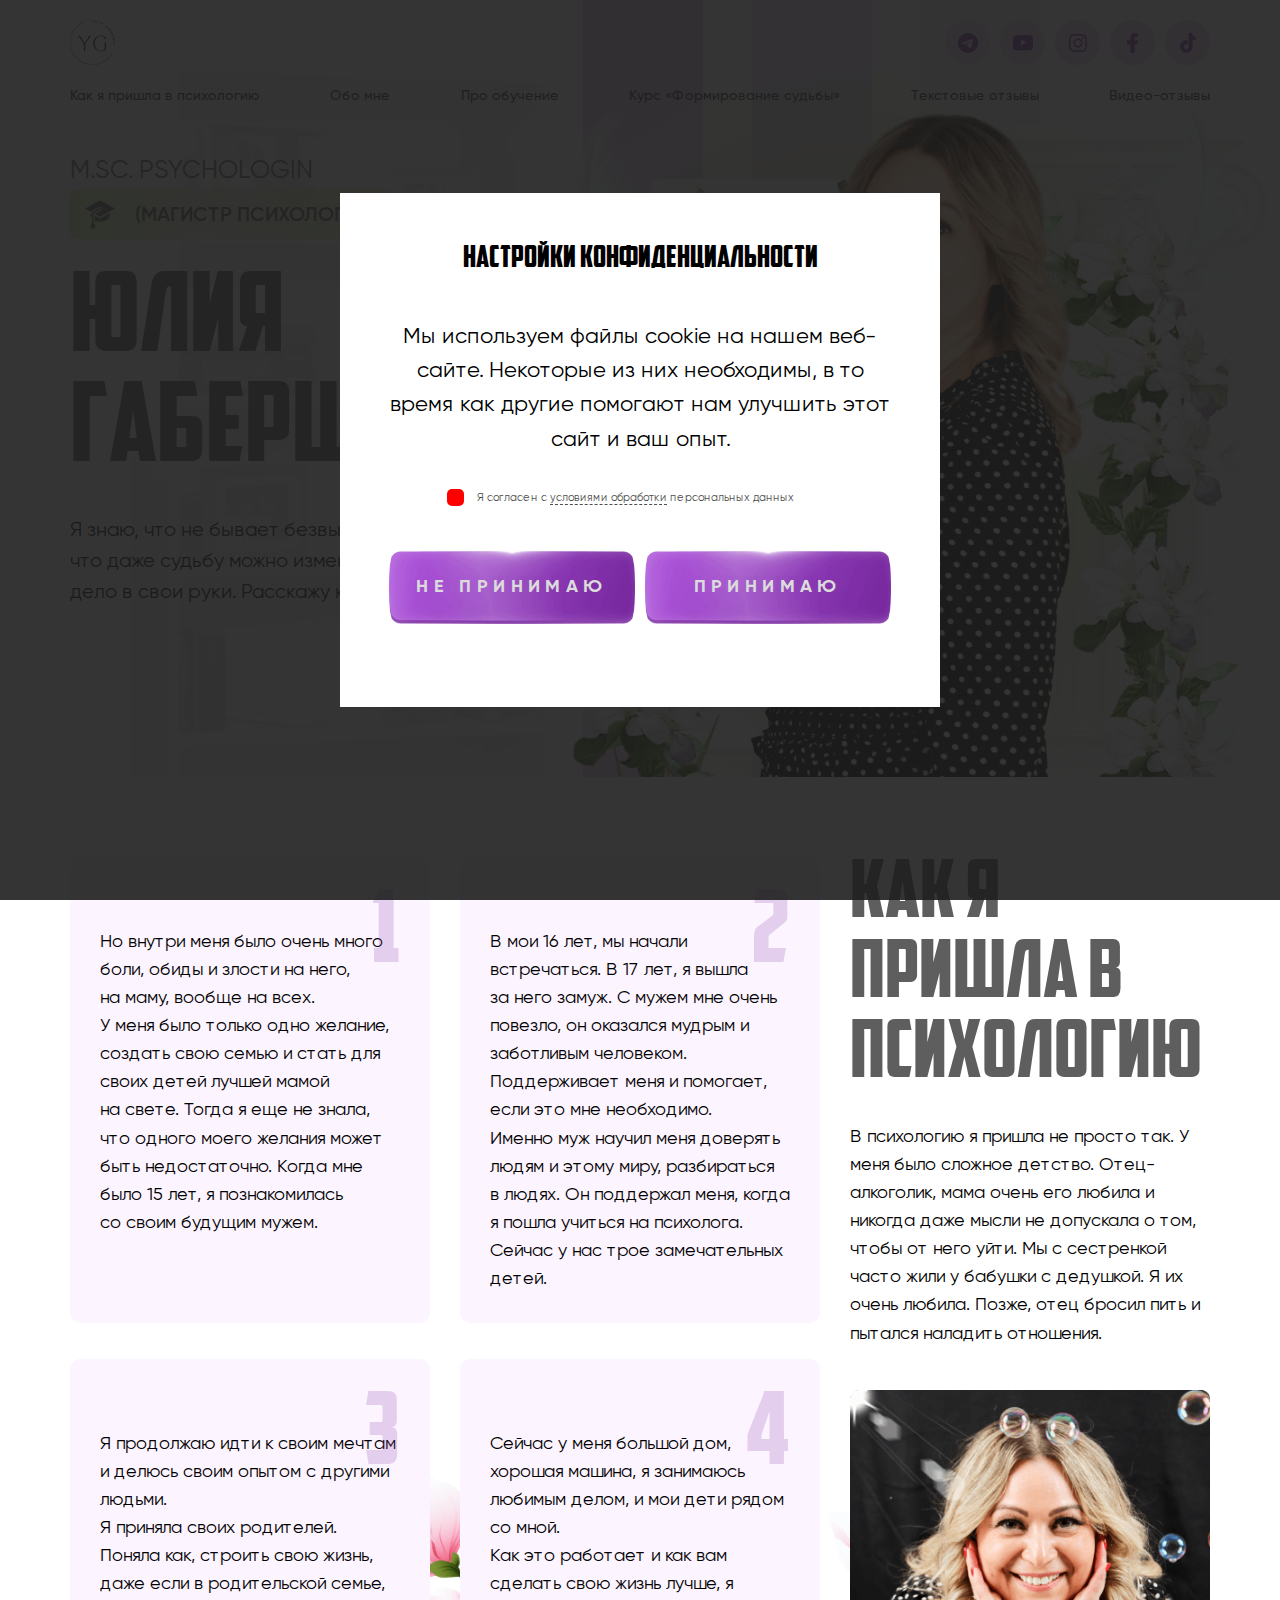
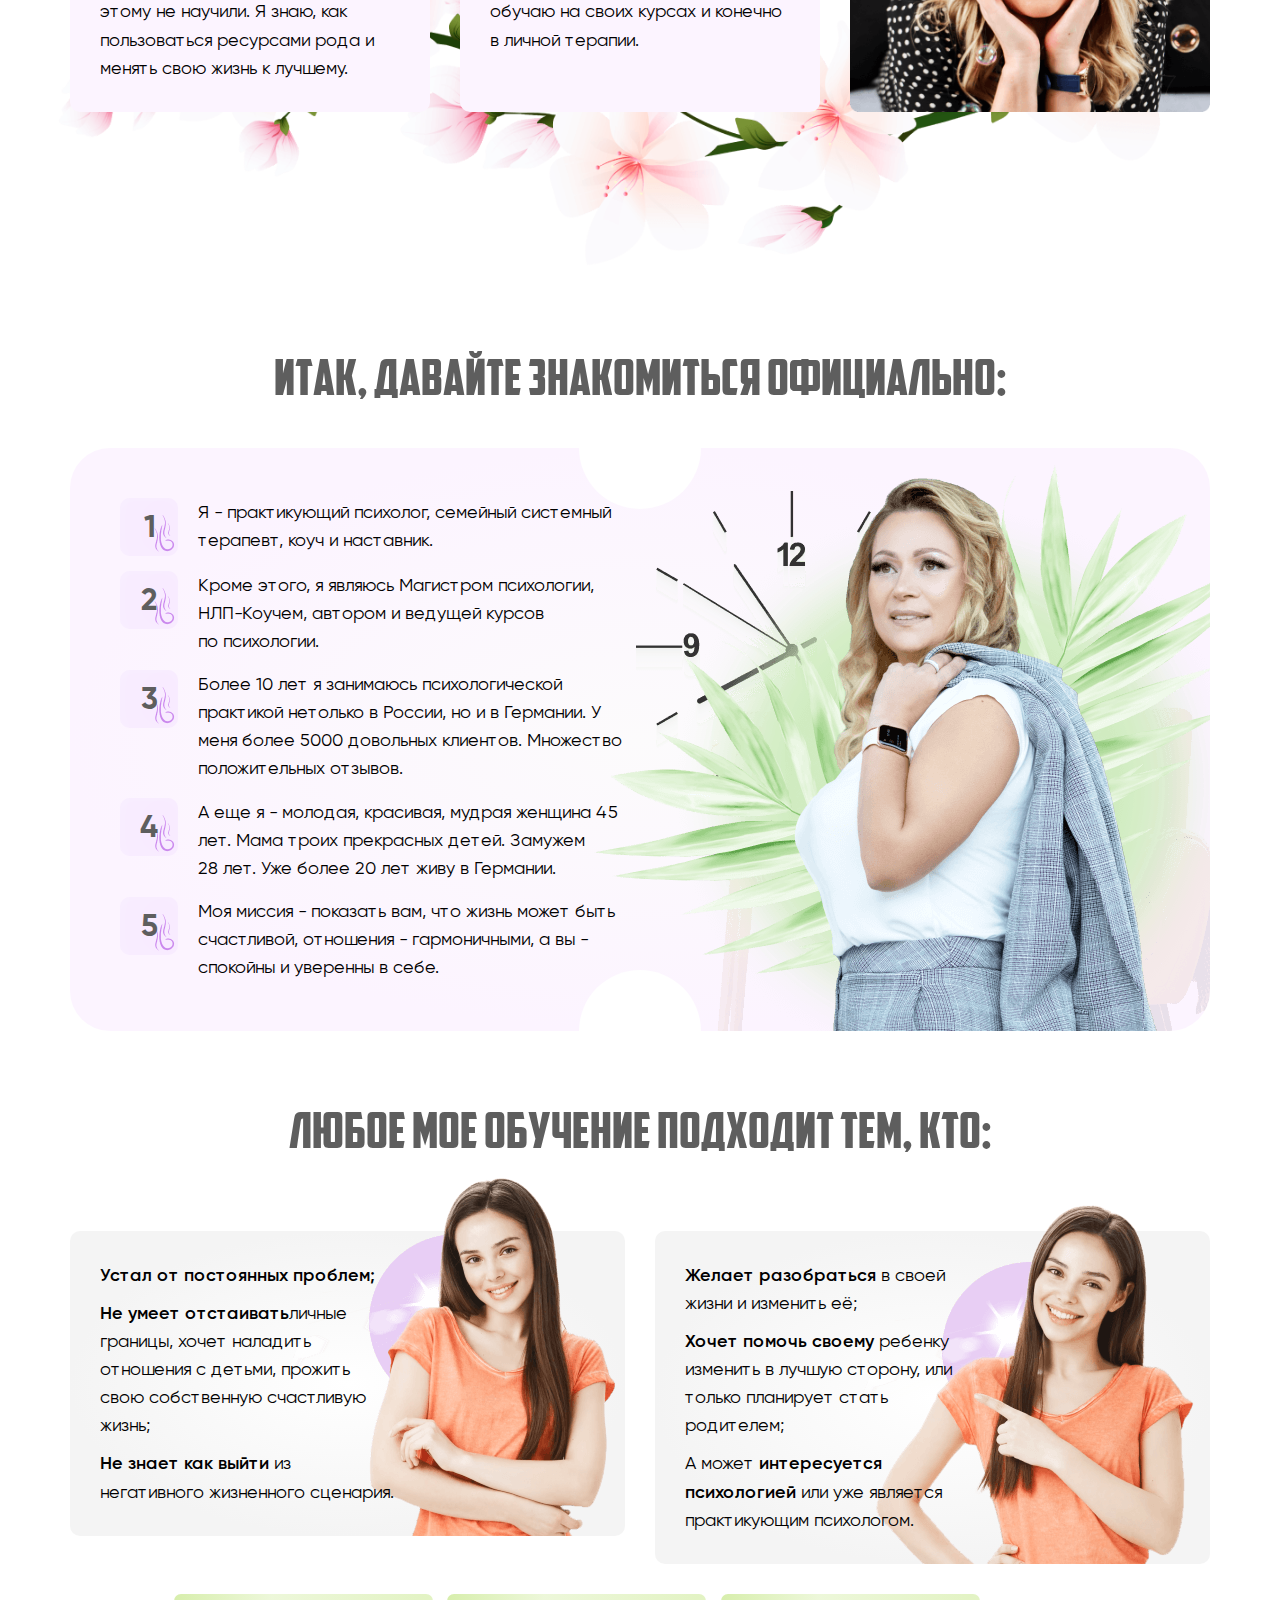
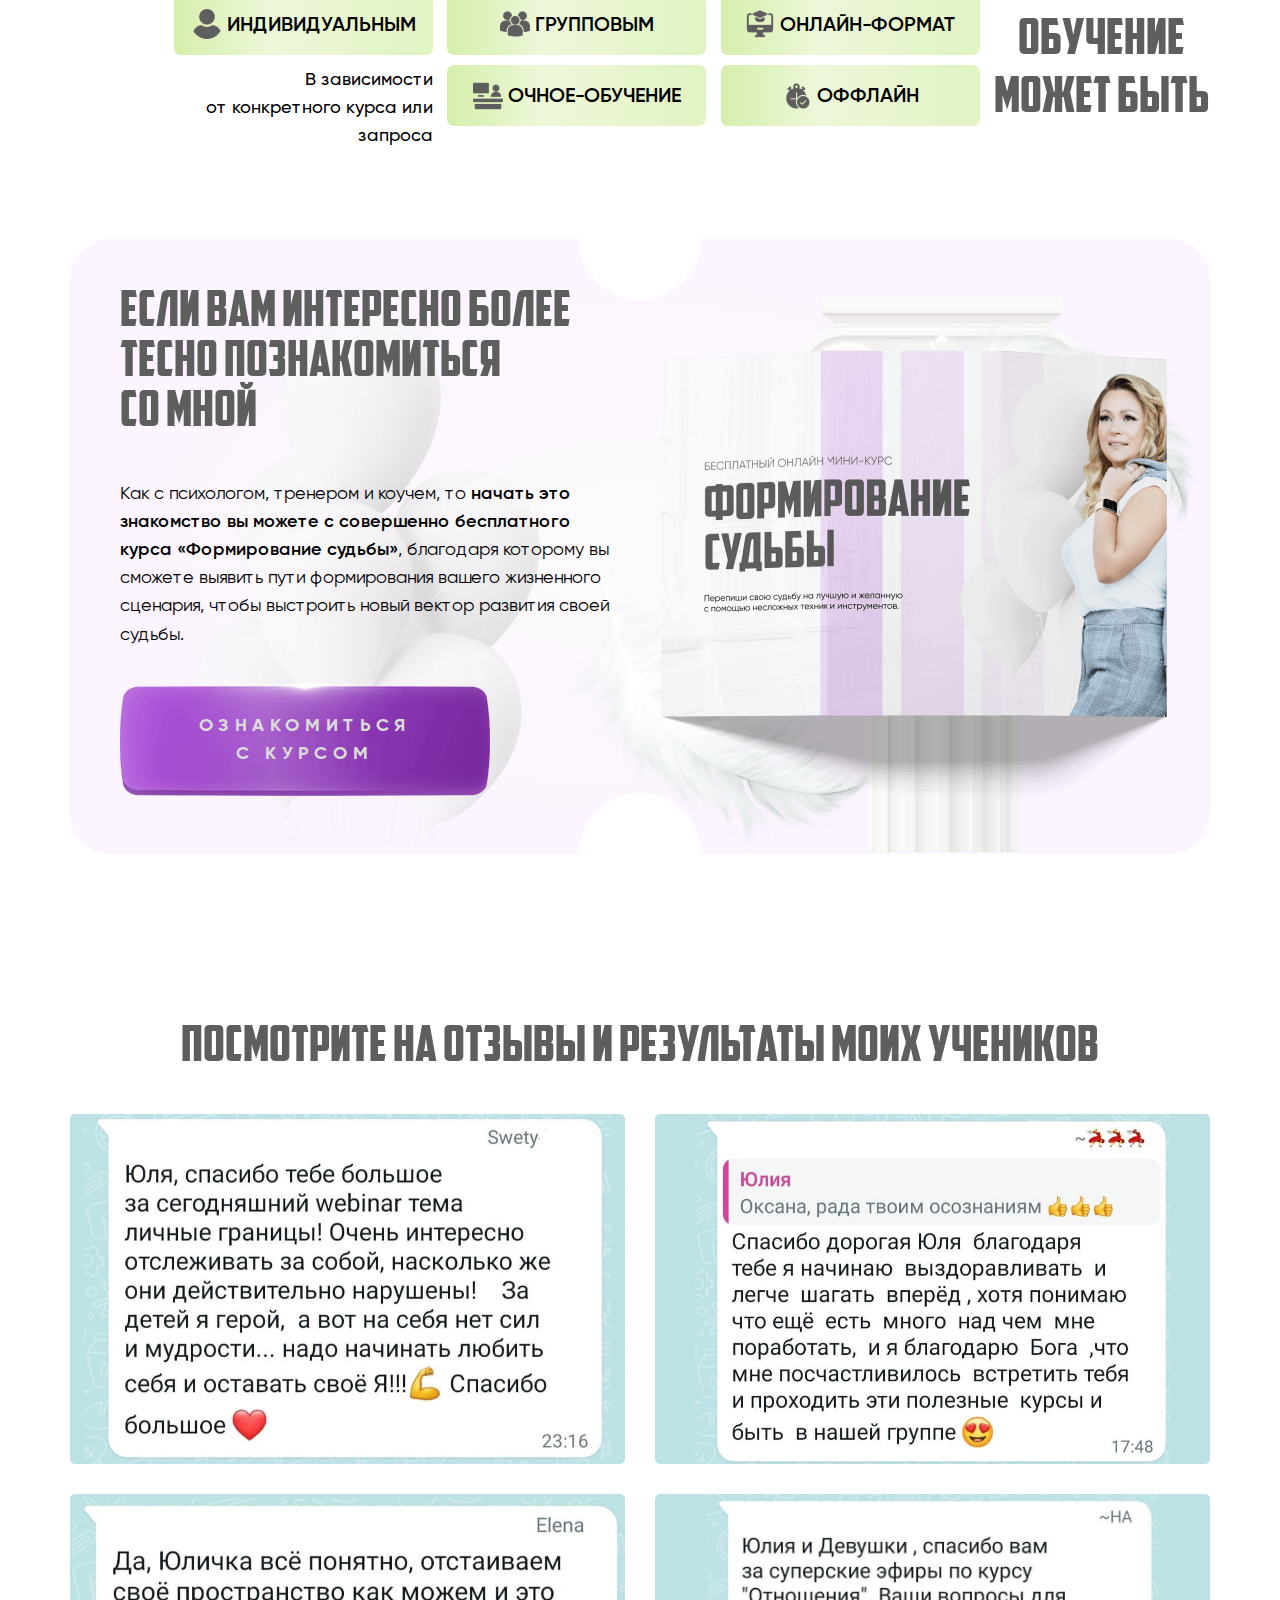
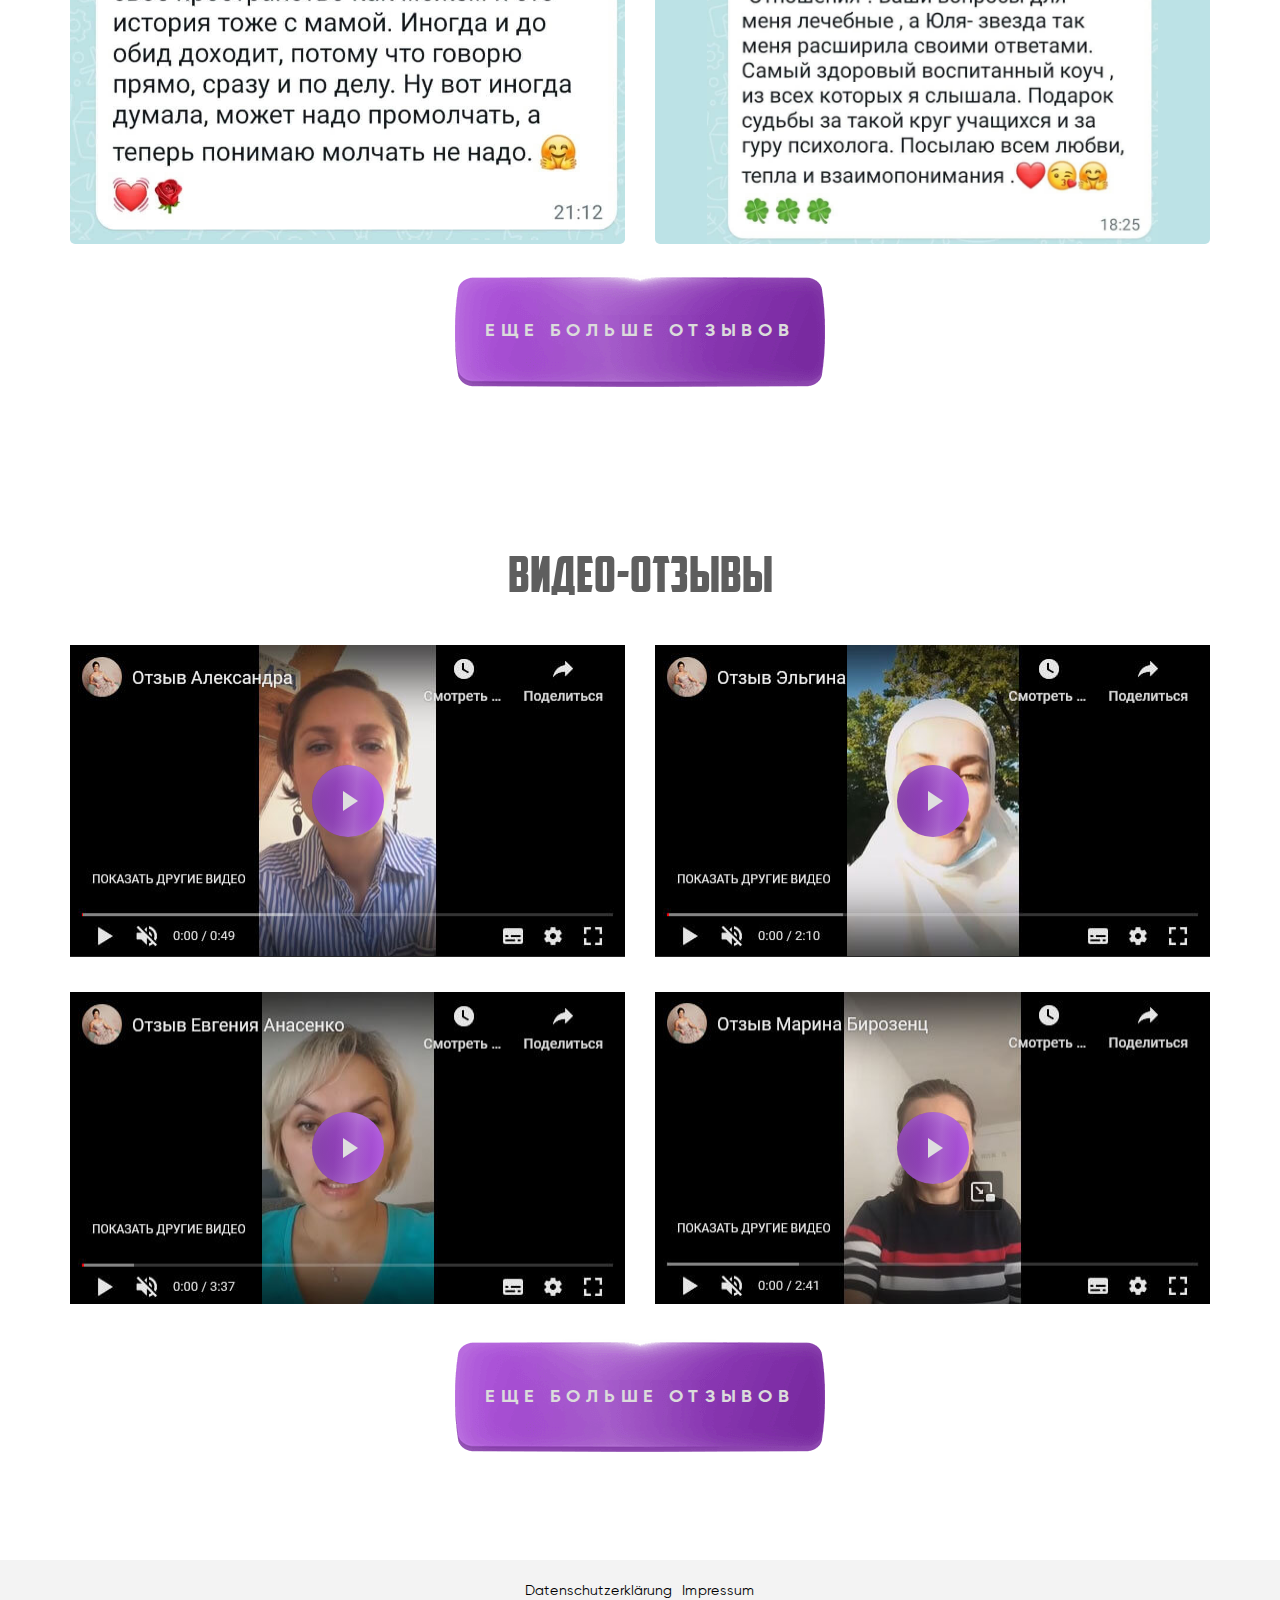
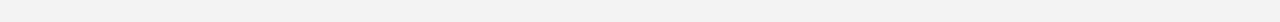
==== commit 247d48f4: "Main page is adapted" ====
--- a/index.html
+++ b/index.html
@@ -47,7 +47,7 @@
               <div class="pink-line pink-line-1"></div>
               <div class="pink-line pink-line-2"></div>
               <div class="pink-line pink-line-3"></div>
-            </div>
+            </div><img class="header-logo header-logo-mob" src="img/images/logo.png" alt="Логотип">
             <div class="row">
               <div class="col-md-5">
                 <div class="content">
@@ -70,7 +70,7 @@
             <div class="row">
               <div class="col-md-4 col-md-push-8">
                 <h3 class="how-title">Как я пришла в психологию</h3>
-                <p>В&nbsp;психологию я пришла не&nbsp;просто так. У меня было сложное детство. Отец-алкоголик, мама очень его любила и никогда даже мысли не&nbsp;допускала о&nbsp;том, чтобы от&nbsp;него уйти. Мы с&nbsp;сестренкой часто жили у&nbsp;бабушки с&nbsp;дедушкой. Я их очень любила. Позже, отец бросил пить и пытался наладить отношения.</p><img class="how-img" src="img/images/how.png" alt="Как я пришла в&nbsp;психологию"/>
+                <p class="general-text">В&nbsp;психологию я пришла не&nbsp;просто так. У меня было сложное детство. Отец-алкоголик, мама очень его любила и никогда даже мысли не&nbsp;допускала о&nbsp;том, чтобы от&nbsp;него уйти. Мы с&nbsp;сестренкой часто жили у&nbsp;бабушки с&nbsp;дедушкой. Я их очень любила. Позже, отец бросил пить и пытался наладить отношения.</p><img class="how-img" src="img/images/how.png" alt="Как я пришла в&nbsp;психологию"/>
               </div>
               <div class="col-md-8 col-md-pull-4">
                 <div class="row">
@@ -238,6 +238,11 @@
           <div class="button-wrapper button-wrapper-center"><a class="button" href="" target="_blank"><span>Еще больше отзывов</span></a></div>
         </div>
       </section>
+      <div class="mobile-menu">
+        <div class="mobile-menu-line mobile-menu-line-1"></div>
+        <div class="mobile-menu-line mobile-menu-line-2"></div>
+        <div class="mobile-menu-line mobile-menu-line-3"></div>
+      </div>
     </div>
     <footer>
       <div class="container"><a class="button-up" href="#DAT">Datenschutzerklärung</a><a class="button-up impressum" href="#Impressum">Impressum</a>
--- a/css/styles.min.css
+++ b/css/styles.min.css
@@ -5,5 +5,5 @@
  * Bootstrap v3.4.1 (https://getbootstrap.com/)
  * Copyright 2011-2019 Twitter, Inc.
  * Licensed under MIT (https://github.com/twbs/bootstrap/blob/master/LICENSE)
- *//*! normalize.css v3.0.3 | MIT License | github.com/necolas/normalize.css */html{font-family:sans-serif;-ms-text-size-adjust:100%;-webkit-text-size-adjust:100%}body{margin:0}article,aside,details,figcaption,figure,footer,header,hgroup,main,menu,nav,section,summary{display:block}audio,canvas,progress,video{display:inline-block;vertical-align:baseline}audio:not([controls]){display:none;height:0}[hidden],template{display:none}a{background-color:transparent}a:active,a:hover{outline:0}abbr[title]{border-bottom:none;text-decoration:underline;-webkit-text-decoration:underline dotted;text-decoration:underline dotted}b,strong{font-weight:bold}dfn{font-style:italic}h1{font-size:2em;margin:0.67em 0}mark{background:#ff0;color:#000}small{font-size:80%}sub,sup{font-size:75%;line-height:0;position:relative;vertical-align:baseline}sup{top:-0.5em}sub{bottom:-0.25em}img{border:0}svg:not(:root){overflow:hidden}figure{margin:1em 40px}hr{-webkit-box-sizing:content-box;box-sizing:content-box;height:0}pre{overflow:auto}code,kbd,pre,samp{font-family:monospace,monospace;font-size:1em}button,input,optgroup,select,textarea{color:inherit;font:inherit;margin:0}button{overflow:visible}button,select{text-transform:none}button,html input[type=button],input[type=reset],input[type=submit]{-webkit-appearance:button;cursor:pointer}button[disabled],html input[disabled]{cursor:default}button::-moz-focus-inner,input::-moz-focus-inner{border:0;padding:0}input{line-height:normal}input[type=checkbox],input[type=radio]{-webkit-box-sizing:border-box;box-sizing:border-box;padding:0}input[type=number]::-webkit-inner-spin-button,input[type=number]::-webkit-outer-spin-button{height:auto}input[type=search]{-webkit-appearance:textfield;-webkit-box-sizing:content-box;box-sizing:content-box}input[type=search]::-webkit-search-cancel-button,input[type=search]::-webkit-search-decoration{-webkit-appearance:none}fieldset{border:1px solid #c0c0c0;margin:0 2px;padding:0.35em 0.625em 0.75em}legend{border:0;padding:0}textarea{overflow:auto}optgroup{font-weight:bold}table{border-collapse:collapse;border-spacing:0}td,th{padding:0}*{-webkit-box-sizing:border-box;box-sizing:border-box}:after,:before{-webkit-box-sizing:border-box;box-sizing:border-box}html{font-size:10px;-webkit-tap-highlight-color:rgba(0,0,0,0)}body{font-family:"Helvetica Neue",Helvetica,Arial,sans-serif;font-size:14px;line-height:1.42857143;color:#333;background-color:#fff}button,input,select,textarea{font-family:inherit;font-size:inherit;line-height:inherit}a{color:#337ab7;text-decoration:none}a:focus,a:hover{color:#23527c;text-decoration:underline}a:focus{outline:5px auto -webkit-focus-ring-color;outline-offset:-2px}figure{margin:0}img{vertical-align:middle}.img-responsive{display:block;max-width:100%;height:auto}.img-rounded{border-radius:6px}.img-thumbnail{padding:4px;line-height:1.42857143;background-color:#fff;border:1px solid #ddd;border-radius:4px;-webkit-transition:all .2s ease-in-out;transition:all .2s ease-in-out;display:inline-block;max-width:100%;height:auto}.img-circle{border-radius:50%}hr{margin-top:20px;margin-bottom:20px;border:0;border-top:1px solid #eee}.sr-only{position:absolute;width:1px;height:1px;padding:0;margin:-1px;overflow:hidden;clip:rect(0,0,0,0);border:0}.sr-only-focusable:active,.sr-only-focusable:focus{position:static;width:auto;height:auto;margin:0;overflow:visible;clip:auto}[role=button]{cursor:pointer}.container{padding-right:15px;padding-left:15px;margin-right:auto;margin-left:auto}@media (min-width:768px){.container{width:750px}}@media (min-width:992px){.container{width:970px}}@media (min-width:1200px){.container{width:1170px}}.container-fluid{padding-right:15px;padding-left:15px;margin-right:auto;margin-left:auto}.row{margin-right:-15px;margin-left:-15px}.row-no-gutters{margin-right:0;margin-left:0}.row-no-gutters [class*=col-]{padding-right:0;padding-left:0}.col-lg-1,.col-lg-10,.col-lg-11,.col-lg-12,.col-lg-2,.col-lg-3,.col-lg-4,.col-lg-5,.col-lg-6,.col-lg-7,.col-lg-8,.col-lg-9,.col-md-1,.col-md-10,.col-md-11,.col-md-12,.col-md-2,.col-md-3,.col-md-4,.col-md-5,.col-md-6,.col-md-7,.col-md-8,.col-md-9,.col-sm-1,.col-sm-10,.col-sm-11,.col-sm-12,.col-sm-2,.col-sm-3,.col-sm-4,.col-sm-5,.col-sm-6,.col-sm-7,.col-sm-8,.col-sm-9,.col-xs-1,.col-xs-10,.col-xs-11,.col-xs-12,.col-xs-2,.col-xs-3,.col-xs-4,.col-xs-5,.col-xs-6,.col-xs-7,.col-xs-8,.col-xs-9{position:relative;min-height:1px;padding-right:15px;padding-left:15px}.col-xs-1,.col-xs-10,.col-xs-11,.col-xs-12,.col-xs-2,.col-xs-3,.col-xs-4,.col-xs-5,.col-xs-6,.col-xs-7,.col-xs-8,.col-xs-9{float:left}.col-xs-12{width:100%}.col-xs-11{width:91.66666667%}.col-xs-10{width:83.33333333%}.col-xs-9{width:75%}.col-xs-8{width:66.66666667%}.col-xs-7{width:58.33333333%}.col-xs-6{width:50%}.col-xs-5{width:41.66666667%}.col-xs-4{width:33.33333333%}.col-xs-3{width:25%}.col-xs-2{width:16.66666667%}.col-xs-1{width:8.33333333%}.col-xs-pull-12{right:100%}.col-xs-pull-11{right:91.66666667%}.col-xs-pull-10{right:83.33333333%}.col-xs-pull-9{right:75%}.col-xs-pull-8{right:66.66666667%}.col-xs-pull-7{right:58.33333333%}.col-xs-pull-6{right:50%}.col-xs-pull-5{right:41.66666667%}.col-xs-pull-4{right:33.33333333%}.col-xs-pull-3{right:25%}.col-xs-pull-2{right:16.66666667%}.col-xs-pull-1{right:8.33333333%}.col-xs-pull-0{right:auto}.col-xs-push-12{left:100%}.col-xs-push-11{left:91.66666667%}.col-xs-push-10{left:83.33333333%}.col-xs-push-9{left:75%}.col-xs-push-8{left:66.66666667%}.col-xs-push-7{left:58.33333333%}.col-xs-push-6{left:50%}.col-xs-push-5{left:41.66666667%}.col-xs-push-4{left:33.33333333%}.col-xs-push-3{left:25%}.col-xs-push-2{left:16.66666667%}.col-xs-push-1{left:8.33333333%}.col-xs-push-0{left:auto}.col-xs-offset-12{margin-left:100%}.col-xs-offset-11{margin-left:91.66666667%}.col-xs-offset-10{margin-left:83.33333333%}.col-xs-offset-9{margin-left:75%}.col-xs-offset-8{margin-left:66.66666667%}.col-xs-offset-7{margin-left:58.33333333%}.col-xs-offset-6{margin-left:50%}.col-xs-offset-5{margin-left:41.66666667%}.col-xs-offset-4{margin-left:33.33333333%}.col-xs-offset-3{margin-left:25%}.col-xs-offset-2{margin-left:16.66666667%}.col-xs-offset-1{margin-left:8.33333333%}.col-xs-offset-0{margin-left:0}@media (min-width:768px){.col-sm-1,.col-sm-10,.col-sm-11,.col-sm-12,.col-sm-2,.col-sm-3,.col-sm-4,.col-sm-5,.col-sm-6,.col-sm-7,.col-sm-8,.col-sm-9{float:left}.col-sm-12{width:100%}.col-sm-11{width:91.66666667%}.col-sm-10{width:83.33333333%}.col-sm-9{width:75%}.col-sm-8{width:66.66666667%}.col-sm-7{width:58.33333333%}.col-sm-6{width:50%}.col-sm-5{width:41.66666667%}.col-sm-4{width:33.33333333%}.col-sm-3{width:25%}.col-sm-2{width:16.66666667%}.col-sm-1{width:8.33333333%}.col-sm-pull-12{right:100%}.col-sm-pull-11{right:91.66666667%}.col-sm-pull-10{right:83.33333333%}.col-sm-pull-9{right:75%}.col-sm-pull-8{right:66.66666667%}.col-sm-pull-7{right:58.33333333%}.col-sm-pull-6{right:50%}.col-sm-pull-5{right:41.66666667%}.col-sm-pull-4{right:33.33333333%}.col-sm-pull-3{right:25%}.col-sm-pull-2{right:16.66666667%}.col-sm-pull-1{right:8.33333333%}.col-sm-pull-0{right:auto}.col-sm-push-12{left:100%}.col-sm-push-11{left:91.66666667%}.col-sm-push-10{left:83.33333333%}.col-sm-push-9{left:75%}.col-sm-push-8{left:66.66666667%}.col-sm-push-7{left:58.33333333%}.col-sm-push-6{left:50%}.col-sm-push-5{left:41.66666667%}.col-sm-push-4{left:33.33333333%}.col-sm-push-3{left:25%}.col-sm-push-2{left:16.66666667%}.col-sm-push-1{left:8.33333333%}.col-sm-push-0{left:auto}.col-sm-offset-12{margin-left:100%}.col-sm-offset-11{margin-left:91.66666667%}.col-sm-offset-10{margin-left:83.33333333%}.col-sm-offset-9{margin-left:75%}.col-sm-offset-8{margin-left:66.66666667%}.col-sm-offset-7{margin-left:58.33333333%}.col-sm-offset-6{margin-left:50%}.col-sm-offset-5{margin-left:41.66666667%}.col-sm-offset-4{margin-left:33.33333333%}.col-sm-offset-3{margin-left:25%}.col-sm-offset-2{margin-left:16.66666667%}.col-sm-offset-1{margin-left:8.33333333%}.col-sm-offset-0{margin-left:0}}@media (min-width:992px){.col-md-1,.col-md-10,.col-md-11,.col-md-12,.col-md-2,.col-md-3,.col-md-4,.col-md-5,.col-md-6,.col-md-7,.col-md-8,.col-md-9{float:left}.col-md-12{width:100%}.col-md-11{width:91.66666667%}.col-md-10{width:83.33333333%}.col-md-9{width:75%}.col-md-8{width:66.66666667%}.col-md-7{width:58.33333333%}.col-md-6{width:50%}.col-md-5{width:41.66666667%}.col-md-4{width:33.33333333%}.col-md-3{width:25%}.col-md-2{width:16.66666667%}.col-md-1{width:8.33333333%}.col-md-pull-12{right:100%}.col-md-pull-11{right:91.66666667%}.col-md-pull-10{right:83.33333333%}.col-md-pull-9{right:75%}.col-md-pull-8{right:66.66666667%}.col-md-pull-7{right:58.33333333%}.col-md-pull-6{right:50%}.col-md-pull-5{right:41.66666667%}.col-md-pull-4{right:33.33333333%}.col-md-pull-3{right:25%}.col-md-pull-2{right:16.66666667%}.col-md-pull-1{right:8.33333333%}.col-md-pull-0{right:auto}.col-md-push-12{left:100%}.col-md-push-11{left:91.66666667%}.col-md-push-10{left:83.33333333%}.col-md-push-9{left:75%}.col-md-push-8{left:66.66666667%}.col-md-push-7{left:58.33333333%}.col-md-push-6{left:50%}.col-md-push-5{left:41.66666667%}.col-md-push-4{left:33.33333333%}.col-md-push-3{left:25%}.col-md-push-2{left:16.66666667%}.col-md-push-1{left:8.33333333%}.col-md-push-0{left:auto}.col-md-offset-12{margin-left:100%}.col-md-offset-11{margin-left:91.66666667%}.col-md-offset-10{margin-left:83.33333333%}.col-md-offset-9{margin-left:75%}.col-md-offset-8{margin-left:66.66666667%}.col-md-offset-7{margin-left:58.33333333%}.col-md-offset-6{margin-left:50%}.col-md-offset-5{margin-left:41.66666667%}.col-md-offset-4{margin-left:33.33333333%}.col-md-offset-3{margin-left:25%}.col-md-offset-2{margin-left:16.66666667%}.col-md-offset-1{margin-left:8.33333333%}.col-md-offset-0{margin-left:0}}@media (min-width:1200px){.col-lg-1,.col-lg-10,.col-lg-11,.col-lg-12,.col-lg-2,.col-lg-3,.col-lg-4,.col-lg-5,.col-lg-6,.col-lg-7,.col-lg-8,.col-lg-9{float:left}.col-lg-12{width:100%}.col-lg-11{width:91.66666667%}.col-lg-10{width:83.33333333%}.col-lg-9{width:75%}.col-lg-8{width:66.66666667%}.col-lg-7{width:58.33333333%}.col-lg-6{width:50%}.col-lg-5{width:41.66666667%}.col-lg-4{width:33.33333333%}.col-lg-3{width:25%}.col-lg-2{width:16.66666667%}.col-lg-1{width:8.33333333%}.col-lg-pull-12{right:100%}.col-lg-pull-11{right:91.66666667%}.col-lg-pull-10{right:83.33333333%}.col-lg-pull-9{right:75%}.col-lg-pull-8{right:66.66666667%}.col-lg-pull-7{right:58.33333333%}.col-lg-pull-6{right:50%}.col-lg-pull-5{right:41.66666667%}.col-lg-pull-4{right:33.33333333%}.col-lg-pull-3{right:25%}.col-lg-pull-2{right:16.66666667%}.col-lg-pull-1{right:8.33333333%}.col-lg-pull-0{right:auto}.col-lg-push-12{left:100%}.col-lg-push-11{left:91.66666667%}.col-lg-push-10{left:83.33333333%}.col-lg-push-9{left:75%}.col-lg-push-8{left:66.66666667%}.col-lg-push-7{left:58.33333333%}.col-lg-push-6{left:50%}.col-lg-push-5{left:41.66666667%}.col-lg-push-4{left:33.33333333%}.col-lg-push-3{left:25%}.col-lg-push-2{left:16.66666667%}.col-lg-push-1{left:8.33333333%}.col-lg-push-0{left:auto}.col-lg-offset-12{margin-left:100%}.col-lg-offset-11{margin-left:91.66666667%}.col-lg-offset-10{margin-left:83.33333333%}.col-lg-offset-9{margin-left:75%}.col-lg-offset-8{margin-left:66.66666667%}.col-lg-offset-7{margin-left:58.33333333%}.col-lg-offset-6{margin-left:50%}.col-lg-offset-5{margin-left:41.66666667%}.col-lg-offset-4{margin-left:33.33333333%}.col-lg-offset-3{margin-left:25%}.col-lg-offset-2{margin-left:16.66666667%}.col-lg-offset-1{margin-left:8.33333333%}.col-lg-offset-0{margin-left:0}}.clearfix:after,.clearfix:before,.container-fluid:after,.container-fluid:before,.container:after,.container:before,.row:after,.row:before{display:table;content:" "}.clearfix:after,.container-fluid:after,.container:after,.row:after{clear:both}.center-block{display:block;margin-right:auto;margin-left:auto}.pull-right{float:right!important}.pull-left{float:left!important}.hide{display:none!important}.show{display:block!important}.invisible{visibility:hidden}.text-hide{font:0/0 a;color:transparent;text-shadow:none;background-color:transparent;border:0}.hidden{display:none!important}.affix{position:fixed}body.compensate-for-scrollbar{overflow:hidden}.fancybox-active{height:auto}.fancybox-is-hidden{left:-9999px;margin:0;position:absolute!important;top:-9999px;visibility:hidden}.fancybox-container{-webkit-backface-visibility:hidden;height:100%;left:0;outline:none;position:fixed;-webkit-tap-highlight-color:transparent;top:0;-ms-touch-action:manipulation;touch-action:manipulation;-webkit-transform:translateZ(0);transform:translateZ(0);width:100%;z-index:99992}.fancybox-container *{-webkit-box-sizing:border-box;box-sizing:border-box}.fancybox-bg,.fancybox-inner,.fancybox-outer,.fancybox-stage{bottom:0;left:0;position:absolute;right:0;top:0}.fancybox-outer{-webkit-overflow-scrolling:touch;overflow-y:auto}.fancybox-bg{background:#1e1e1e;opacity:0;-webkit-transition-duration:inherit;transition-duration:inherit;-webkit-transition-property:opacity;transition-property:opacity;-webkit-transition-timing-function:cubic-bezier(.47,0,.74,.71);transition-timing-function:cubic-bezier(.47,0,.74,.71)}.fancybox-is-open .fancybox-bg{opacity:.9;-webkit-transition-timing-function:cubic-bezier(.22,.61,.36,1);transition-timing-function:cubic-bezier(.22,.61,.36,1)}.fancybox-caption,.fancybox-infobar,.fancybox-navigation .fancybox-button,.fancybox-toolbar{direction:ltr;opacity:0;position:absolute;-webkit-transition:opacity .25s ease,visibility 0s ease .25s;transition:opacity .25s ease,visibility 0s ease .25s;visibility:hidden;z-index:99997}.fancybox-show-caption .fancybox-caption,.fancybox-show-infobar .fancybox-infobar,.fancybox-show-nav .fancybox-navigation .fancybox-button,.fancybox-show-toolbar .fancybox-toolbar{opacity:1;-webkit-transition:opacity .25s ease 0s,visibility 0s ease 0s;transition:opacity .25s ease 0s,visibility 0s ease 0s;visibility:visible}.fancybox-infobar{color:#ccc;font-size:13px;-webkit-font-smoothing:subpixel-antialiased;height:44px;left:0;line-height:44px;min-width:44px;mix-blend-mode:difference;padding:0 10px;pointer-events:none;top:0;-webkit-touch-callout:none;-webkit-user-select:none;-moz-user-select:none;-ms-user-select:none;user-select:none}.fancybox-toolbar{right:0;top:0}.fancybox-stage{direction:ltr;overflow:visible;-webkit-transform:translateZ(0);transform:translateZ(0);z-index:99994}.fancybox-is-open .fancybox-stage{overflow:hidden}.fancybox-slide{-webkit-backface-visibility:hidden;display:none;height:100%;left:0;outline:none;overflow:auto;-webkit-overflow-scrolling:touch;padding:44px;position:absolute;text-align:center;top:0;-webkit-transition-property:opacity,-webkit-transform;transition-property:opacity,-webkit-transform;transition-property:transform,opacity;transition-property:transform,opacity,-webkit-transform;white-space:normal;width:100%;z-index:99994}.fancybox-slide:before{content:"";display:inline-block;font-size:0;height:100%;vertical-align:middle;width:0}.fancybox-is-sliding .fancybox-slide,.fancybox-slide--current,.fancybox-slide--next,.fancybox-slide--previous{display:block}.fancybox-slide--image{overflow:hidden;padding:44px 0}.fancybox-slide--image:before{display:none}.fancybox-slide--html{padding:6px}.fancybox-content{background:#fff;display:inline-block;margin:0;max-width:100%;overflow:auto;-webkit-overflow-scrolling:touch;padding:44px;position:relative;text-align:left;vertical-align:middle}.fancybox-slide--image .fancybox-content{-webkit-animation-timing-function:cubic-bezier(.5,0,.14,1);animation-timing-function:cubic-bezier(.5,0,.14,1);-webkit-backface-visibility:hidden;background:transparent;background-repeat:no-repeat;background-size:100% 100%;left:0;max-width:none;overflow:visible;padding:0;position:absolute;top:0;-webkit-transform-origin:top left;transform-origin:top left;-webkit-transition-property:opacity,-webkit-transform;transition-property:opacity,-webkit-transform;transition-property:transform,opacity;transition-property:transform,opacity,-webkit-transform;-webkit-user-select:none;-moz-user-select:none;-ms-user-select:none;user-select:none;z-index:99995}.fancybox-can-zoomOut .fancybox-content{cursor:-webkit-zoom-out;cursor:zoom-out}.fancybox-can-zoomIn .fancybox-content{cursor:-webkit-zoom-in;cursor:zoom-in}.fancybox-can-pan .fancybox-content,.fancybox-can-swipe .fancybox-content{cursor:-webkit-grab;cursor:grab}.fancybox-is-grabbing .fancybox-content{cursor:-webkit-grabbing;cursor:grabbing}.fancybox-container [data-selectable=true]{cursor:text}.fancybox-image,.fancybox-spaceball{background:transparent;border:0;height:100%;left:0;margin:0;max-height:none;max-width:none;padding:0;position:absolute;top:0;-webkit-user-select:none;-moz-user-select:none;-ms-user-select:none;user-select:none;width:100%}.fancybox-spaceball{z-index:1}.fancybox-slide--iframe .fancybox-content,.fancybox-slide--map .fancybox-content,.fancybox-slide--pdf .fancybox-content,.fancybox-slide--video .fancybox-content{height:100%;overflow:visible;padding:0;width:100%}.fancybox-slide--video .fancybox-content{background:#000}.fancybox-slide--map .fancybox-content{background:#e5e3df}.fancybox-slide--iframe .fancybox-content{background:#fff}.fancybox-iframe,.fancybox-video{background:transparent;border:0;display:block;height:100%;margin:0;overflow:hidden;padding:0;width:100%}.fancybox-iframe{left:0;position:absolute;top:0}.fancybox-error{background:#fff;cursor:default;max-width:400px;padding:40px;width:100%}.fancybox-error p{color:#444;font-size:16px;line-height:20px;margin:0;padding:0}.fancybox-button{background:rgba(30,30,30,.6);border:0;border-radius:0;-webkit-box-shadow:none;box-shadow:none;cursor:pointer;display:inline-block;height:44px;margin:0;padding:10px;position:relative;-webkit-transition:color .2s;transition:color .2s;vertical-align:top;visibility:inherit;width:44px}.fancybox-button,.fancybox-button:link,.fancybox-button:visited{color:#ccc}.fancybox-button:hover{color:#fff}.fancybox-button:focus{outline:none}.fancybox-button.fancybox-focus{outline:1px dotted}.fancybox-button[disabled],.fancybox-button[disabled]:hover{color:#888;cursor:default;outline:none}.fancybox-button div{height:100%}.fancybox-button svg{display:block;height:100%;overflow:visible;position:relative;width:100%}.fancybox-button svg path{fill:currentColor;stroke-width:0}.fancybox-button--fsenter svg:nth-child(2),.fancybox-button--fsexit svg:first-child,.fancybox-button--pause svg:first-child,.fancybox-button--play svg:nth-child(2){display:none}.fancybox-progress{background:#ff5268;height:2px;left:0;position:absolute;right:0;top:0;-webkit-transform:scaleX(0);transform:scaleX(0);-webkit-transform-origin:0;transform-origin:0;-webkit-transition-property:-webkit-transform;transition-property:-webkit-transform;transition-property:transform;transition-property:transform,-webkit-transform;-webkit-transition-timing-function:linear;transition-timing-function:linear;z-index:99998}.fancybox-close-small{background:transparent;border:0;border-radius:0;color:#ccc;cursor:pointer;opacity:.8;padding:8px;position:absolute;right:-12px;top:-44px;z-index:401}.fancybox-close-small:hover{color:#fff;opacity:1}.fancybox-slide--html .fancybox-close-small{color:currentColor;padding:10px;right:0;top:0}.fancybox-slide--image.fancybox-is-scaling .fancybox-content{overflow:hidden}.fancybox-is-scaling .fancybox-close-small,.fancybox-is-zoomable.fancybox-can-pan .fancybox-close-small{display:none}.fancybox-navigation .fancybox-button{background-clip:content-box;height:100px;opacity:0;position:absolute;top:calc(50% - 50px);width:70px}.fancybox-navigation .fancybox-button div{padding:7px}.fancybox-navigation .fancybox-button--arrow_left{left:0;left:env(safe-area-inset-left);padding:31px 26px 31px 6px}.fancybox-navigation .fancybox-button--arrow_right{padding:31px 6px 31px 26px;right:0;right:env(safe-area-inset-right)}.fancybox-caption{background:-webkit-gradient(linear,left bottom,left top,color-stop(0,rgba(0,0,0,.85)),color-stop(50%,rgba(0,0,0,.3)),color-stop(65%,rgba(0,0,0,.15)),color-stop(75.5%,rgba(0,0,0,.075)),color-stop(82.85%,rgba(0,0,0,.037)),color-stop(88%,rgba(0,0,0,.019)),to(transparent));background:linear-gradient(0deg,rgba(0,0,0,.85) 0,rgba(0,0,0,.3) 50%,rgba(0,0,0,.15) 65%,rgba(0,0,0,.075) 75.5%,rgba(0,0,0,.037) 82.85%,rgba(0,0,0,.019) 88%,transparent);bottom:0;color:#eee;font-size:14px;font-weight:400;left:0;line-height:1.5;padding:75px 44px 25px;pointer-events:none;right:0;text-align:center;z-index:99996}@supports (padding:max(0px)){.fancybox-caption{padding:75px max(44px,env(safe-area-inset-right)) max(25px,env(safe-area-inset-bottom)) max(44px,env(safe-area-inset-left))}}.fancybox-caption--separate{margin-top:-50px}.fancybox-caption__body{max-height:50vh;overflow:auto;pointer-events:all}.fancybox-caption a,.fancybox-caption a:link,.fancybox-caption a:visited{color:#ccc;text-decoration:none}.fancybox-caption a:hover{color:#fff;text-decoration:underline}.fancybox-loading{-webkit-animation:a 1s linear infinite;animation:a 1s linear infinite;background:transparent;border:4px solid #888;border-bottom-color:#fff;border-radius:50%;height:50px;left:50%;margin:-25px 0 0 -25px;opacity:.7;padding:0;position:absolute;top:50%;width:50px;z-index:99999}@-webkit-keyframes a{to{-webkit-transform:rotate(1turn);transform:rotate(1turn)}}@keyframes a{to{-webkit-transform:rotate(1turn);transform:rotate(1turn)}}.fancybox-animated{-webkit-transition-timing-function:cubic-bezier(0,0,.25,1);transition-timing-function:cubic-bezier(0,0,.25,1)}.fancybox-fx-slide.fancybox-slide--previous{opacity:0;-webkit-transform:translate3d(-100%,0,0);transform:translate3d(-100%,0,0)}.fancybox-fx-slide.fancybox-slide--next{opacity:0;-webkit-transform:translate3d(100%,0,0);transform:translate3d(100%,0,0)}.fancybox-fx-slide.fancybox-slide--current{opacity:1;-webkit-transform:translateZ(0);transform:translateZ(0)}.fancybox-fx-fade.fancybox-slide--next,.fancybox-fx-fade.fancybox-slide--previous{opacity:0;-webkit-transition-timing-function:cubic-bezier(.19,1,.22,1);transition-timing-function:cubic-bezier(.19,1,.22,1)}.fancybox-fx-fade.fancybox-slide--current{opacity:1}.fancybox-fx-zoom-in-out.fancybox-slide--previous{opacity:0;-webkit-transform:scale3d(1.5,1.5,1.5);transform:scale3d(1.5,1.5,1.5)}.fancybox-fx-zoom-in-out.fancybox-slide--next{opacity:0;-webkit-transform:scale3d(.5,.5,.5);transform:scale3d(.5,.5,.5)}.fancybox-fx-zoom-in-out.fancybox-slide--current{opacity:1;-webkit-transform:scaleX(1);transform:scaleX(1)}.fancybox-fx-rotate.fancybox-slide--previous{opacity:0;-webkit-transform:rotate(-1turn);transform:rotate(-1turn)}.fancybox-fx-rotate.fancybox-slide--next{opacity:0;-webkit-transform:rotate(1turn);transform:rotate(1turn)}.fancybox-fx-rotate.fancybox-slide--current{opacity:1;-webkit-transform:rotate(0deg);transform:rotate(0deg)}.fancybox-fx-circular.fancybox-slide--previous{opacity:0;-webkit-transform:scale3d(0,0,0) translate3d(-100%,0,0);transform:scale3d(0,0,0) translate3d(-100%,0,0)}.fancybox-fx-circular.fancybox-slide--next{opacity:0;-webkit-transform:scale3d(0,0,0) translate3d(100%,0,0);transform:scale3d(0,0,0) translate3d(100%,0,0)}.fancybox-fx-circular.fancybox-slide--current{opacity:1;-webkit-transform:scaleX(1) translateZ(0);transform:scaleX(1) translateZ(0)}.fancybox-fx-tube.fancybox-slide--previous{-webkit-transform:translate3d(-100%,0,0) scale(.1) skew(-10deg);transform:translate3d(-100%,0,0) scale(.1) skew(-10deg)}.fancybox-fx-tube.fancybox-slide--next{-webkit-transform:translate3d(100%,0,0) scale(.1) skew(10deg);transform:translate3d(100%,0,0) scale(.1) skew(10deg)}.fancybox-fx-tube.fancybox-slide--current{-webkit-transform:translateZ(0) scale(1);transform:translateZ(0) scale(1)}@media (max-height:576px){.fancybox-slide{padding-left:6px;padding-right:6px}.fancybox-slide--image{padding:6px 0}.fancybox-close-small{right:-6px}.fancybox-slide--image .fancybox-close-small{background:#4e4e4e;color:#f2f4f6;height:36px;opacity:1;padding:6px;right:0;top:0;width:36px}.fancybox-caption{padding-left:12px;padding-right:12px}@supports (padding:max(0px)){.fancybox-caption{padding-left:max(12px,env(safe-area-inset-left));padding-right:max(12px,env(safe-area-inset-right))}}}.fancybox-share{background:#f4f4f4;border-radius:3px;max-width:90%;padding:30px;text-align:center}.fancybox-share h1{color:#222;font-size:35px;font-weight:700;margin:0 0 20px}.fancybox-share p{margin:0;padding:0}.fancybox-share__button{border:0;border-radius:3px;display:inline-block;font-size:14px;font-weight:700;line-height:40px;margin:0 5px 10px;min-width:130px;padding:0 15px;text-decoration:none;-webkit-transition:all .2s;transition:all .2s;-webkit-user-select:none;-moz-user-select:none;-ms-user-select:none;user-select:none;white-space:nowrap}.fancybox-share__button:link,.fancybox-share__button:visited{color:#fff}.fancybox-share__button:hover{text-decoration:none}.fancybox-share__button--fb{background:#3b5998}.fancybox-share__button--fb:hover{background:#344e86}.fancybox-share__button--pt{background:#bd081d}.fancybox-share__button--pt:hover{background:#aa0719}.fancybox-share__button--tw{background:#1da1f2}.fancybox-share__button--tw:hover{background:#0d95e8}.fancybox-share__button svg{height:25px;margin-right:7px;position:relative;top:-1px;vertical-align:middle;width:25px}.fancybox-share__button svg path{fill:#fff}.fancybox-share__input{background:transparent;border:0;border-bottom:1px solid #d7d7d7;border-radius:0;color:#5d5b5b;font-size:14px;margin:10px 0 0;outline:none;padding:10px 15px;width:100%}.fancybox-thumbs{background:#ddd;bottom:0;display:none;margin:0;-webkit-overflow-scrolling:touch;-ms-overflow-style:-ms-autohiding-scrollbar;padding:2px 2px 4px;position:absolute;right:0;-webkit-tap-highlight-color:rgba(0,0,0,0);top:0;width:212px;z-index:99995}.fancybox-thumbs-x{overflow-x:auto;overflow-y:hidden}.fancybox-show-thumbs .fancybox-thumbs{display:block}.fancybox-show-thumbs .fancybox-inner{right:212px}.fancybox-thumbs__list{font-size:0;height:100%;list-style:none;margin:0;overflow-x:hidden;overflow-y:auto;padding:0;position:absolute;position:relative;white-space:nowrap;width:100%}.fancybox-thumbs-x .fancybox-thumbs__list{overflow:hidden}.fancybox-thumbs-y .fancybox-thumbs__list::-webkit-scrollbar{width:7px}.fancybox-thumbs-y .fancybox-thumbs__list::-webkit-scrollbar-track{background:#fff;border-radius:10px;-webkit-box-shadow:inset 0 0 6px rgba(0,0,0,.3);box-shadow:inset 0 0 6px rgba(0,0,0,.3)}.fancybox-thumbs-y .fancybox-thumbs__list::-webkit-scrollbar-thumb{background:#2a2a2a;border-radius:10px}.fancybox-thumbs__list a{-webkit-backface-visibility:hidden;backface-visibility:hidden;background-color:rgba(0,0,0,.1);background-position:50%;background-repeat:no-repeat;background-size:cover;cursor:pointer;float:left;height:75px;margin:2px;max-height:calc(100% - 8px);max-width:calc(50% - 4px);outline:none;overflow:hidden;padding:0;position:relative;-webkit-tap-highlight-color:transparent;width:100px}.fancybox-thumbs__list a:before{border:6px solid #ff5268;bottom:0;content:"";left:0;opacity:0;position:absolute;right:0;top:0;-webkit-transition:all .2s cubic-bezier(.25,.46,.45,.94);transition:all .2s cubic-bezier(.25,.46,.45,.94);z-index:99991}.fancybox-thumbs__list a:focus:before{opacity:.5}.fancybox-thumbs__list a.fancybox-thumbs-active:before{opacity:1}@media (max-width:576px){.fancybox-thumbs{width:110px}.fancybox-show-thumbs .fancybox-inner{right:110px}.fancybox-thumbs__list a{max-width:calc(100% - 10px)}}.slick-slider{position:relative;display:block;-webkit-box-sizing:border-box;box-sizing:border-box;-webkit-user-select:none;-moz-user-select:none;-ms-user-select:none;user-select:none;-webkit-touch-callout:none;-khtml-user-select:none;-ms-touch-action:pan-y;touch-action:pan-y;-webkit-tap-highlight-color:transparent}.slick-list{position:relative;display:block;overflow:hidden;margin:0;padding:0}.slick-list:focus{outline:none}.slick-list.dragging{cursor:pointer;cursor:hand}.slick-slider .slick-list,.slick-slider .slick-track{-webkit-transform:translate3d(0,0,0);transform:translate3d(0,0,0)}.slick-track{position:relative;top:0;left:0;display:block;margin-left:auto;margin-right:auto}.slick-track:after,.slick-track:before{display:table;content:''}.slick-track:after{clear:both}.slick-loading .slick-track{visibility:hidden}.slick-slide{display:none;float:left;height:100%;min-height:1px}[dir=rtl] .slick-slide{float:right}.slick-slide img{display:block}.slick-slide.slick-loading img{display:none}.slick-slide.dragging img{pointer-events:none}.slick-initialized .slick-slide{display:block}.slick-loading .slick-slide{visibility:hidden}.slick-vertical .slick-slide{display:block;height:auto;border:1px solid transparent}.slick-arrow.slick-hidden{display:none}@charset 'UTF-8';.slick-loading .slick-list{background:#fff center center no-repeat}@font-face{font-family:'slick';font-weight:normal;font-style:normal;src:url('../fonts/slick.eot');src:url('../fonts/slick.eot?#iefix') format('embedded-opentype'),url('../fonts/slick.woff') format('woff'),url('../fonts/slick.ttf') format('truetype'),url('../fonts/slick.svg#slick') format('svg')}.slick-next,.slick-prev{font-size:0;line-height:0;position:absolute;top:50%;display:block;width:20px;height:20px;padding:0;-webkit-transform:translate(0,-50%);transform:translate(0,-50%);cursor:pointer;color:transparent;border:none;outline:none;background:transparent}.slick-next:focus,.slick-next:hover,.slick-prev:focus,.slick-prev:hover{color:transparent;outline:none;background:transparent}.slick-next:focus:before,.slick-next:hover:before,.slick-prev:focus:before,.slick-prev:hover:before{opacity:1}.slick-next.slick-disabled:before,.slick-prev.slick-disabled:before{opacity:.25}.slick-next:before,.slick-prev:before{font-size:20px;line-height:1;opacity:.75;color:white;-webkit-font-smoothing:antialiased;-moz-osx-font-smoothing:grayscale}.slick-prev{left:-25px}[dir=rtl] .slick-prev{right:-25px;left:auto}.slick-prev:before{content:'←'}[dir=rtl] .slick-prev:before{content:'←'}.slick-next{right:-25px}[dir=rtl] .slick-next{right:auto;left:-25px}.slick-next:before{content:'→'}[dir=rtl] .slick-next:before{content:'→'}.slick-dotted.slick-slider{margin-bottom:30px}.slick-dots{position:absolute;bottom:-25px;display:block;width:100%;padding:0;margin:0;list-style:none;text-align:center}.slick-dots li{position:relative;display:inline-block;width:20px;height:20px;margin:0 5px;padding:0;cursor:pointer}.slick-dots li button{font-size:0;line-height:0;display:block;width:20px;height:20px;padding:5px;cursor:pointer;color:transparent;border:0;outline:none;background:transparent}.slick-dots li button:focus,.slick-dots li button:hover{outline:none}.slick-dots li button:focus:before,.slick-dots li button:hover:before{opacity:1}.slick-dots li button:before{font-size:6px;line-height:20px;position:absolute;top:0;left:0;width:20px;height:20px;content:'•';text-align:center;opacity:.25;color:black;-webkit-font-smoothing:antialiased;-moz-osx-font-smoothing:grayscale}.slick-dots li.slick-active button:before{opacity:.75;color:black}*{margin:0;padding:0;outline:none}body{font-size:18px;font-family:'Gilroy',sans-serif;color:#000;background-color:#fff;line-height:1.56}.wrapper{overflow:hidden}.content{position:relative;z-index:90}a{color:#000}a:focus{outline:0;text-decoration:none}a:hover{text-decoration:none}h1,h2,h3,h4,h5,h6{font-weight:normal;margin:0}button{border:none}footer,header,section{width:100%;display:block}.video-wrapper{margin:0 auto;position:relative;width:100%;top:0}.video-wrapper:before{content:'';height:0;padding-top:56.25%;display:block}.video-wrapper:after{content:'';display:block;position:absolute;top:0;left:0;right:0;width:100%;height:70px}.video-wrapper iframe,.video-wrapper img{position:absolute;width:100%;height:100%;display:block;background-color:#282828;border-radius:40px;border:0;top:0;left:0;right:0;bottom:0;cursor:pointer;margin:0 auto}@media screen and (max-width:560px){.video-wrapper iframe,.video-wrapper img{border-radius:20px}}.play-button{width:90px;height:90px;background:linear-gradient(274.35deg,rgba(255,255,255,0) 19.45%,rgba(255,255,255,0.15) 40.13%,rgba(255,255,255,0) 67.28%),linear-gradient(263.81deg,#ab53d8 10.32%,#75279c 98.17%);-webkit-box-shadow:inset 0px 2px 15px rgba(255,255,255,0.11),inset 19px 0px 25px rgba(255,255,255,0.11);box-shadow:inset 0px 2px 15px rgba(255,255,255,0.11),inset 19px 0px 25px rgba(255,255,255,0.11);border-radius:50%;position:absolute;top:calc(50% - 45px);left:0;right:0;margin:0 auto;cursor:pointer;-webkit-transition:all 0.4s ease;transition:all 0.4s ease}@media screen and (max-width:560px){.play-button{width:40px;height:40px;top:calc(50% - 20px)}}.play-button:after{content:'';display:block;position:absolute;width:40px;height:40px;left:36px;top:26px;border:20px solid transparent;border-left:30px solid #dfdfdf}@media screen and (max-width:560px){.play-button:after{width:20px;height:20px;border:10px solid transparent;border-left:15px solid #dfdfdf;top:23px;left:27px}}.play-button:hover{opacity:0.9}.play-button.play-button-rev{width:72px;height:72px;top:calc(50% - 36px)}@media screen and (max-width:560px){.play-button.play-button-rev{width:50px;height:50px;top:calc(50% - 25px)}}.play-button.play-button-rev:after{width:20px;height:20px;border:10px solid transparent;border-left:15px solid #dfdfdf;top:26px;left:31px}@media screen and (max-width:560px){.play-button.play-button-rev:after{top:16px;left:21px}}.button{display:inline-block;margin:0 auto;text-decoration:none;color:#dbdbdb;width:100%;max-width:370px;height:113px;background:url("../img/backs/button.png") no-repeat center;background-size:contain;text-transform:uppercase;text-align:center;padding:0 10px;letter-spacing:0.3em;font-weight:bold;-webkit-transition:all 0.9s ease;transition:all 0.9s ease;position:relative;overflow:hidden;z-index:99}.button-wrapper{position:relative}.button-wrapper-center{text-align:center}@media screen and (max-width:560px){.button{padding:30px 20px;max-width:311px;font-size:14px}}.button:focus{text-decoration:none;color:#dbdbdb}.button:hover{-webkit-transform:translateY(4px);transform:translateY(4px);text-decoration:none;color:#dbdbdb}.button span{display:-webkit-box;display:-ms-flexbox;display:flex;-webkit-box-align:center;-ms-flex-align:center;align-items:center;-webkit-box-pack:center;-ms-flex-pack:center;justify-content:center;height:100%;width:100%}.general-title{text-align:center;font-family:'americancaptaincyrillic',sans-serif;font-size:50px;text-transform:uppercase;color:#5e5e5e;margin-bottom:40px;line-height:100%}@media screen and (max-width:991px){.general-title{font-size:40px}}@media screen and (max-width:560px){.general-title{font-size:32px;margin-bottom:30px}}@media screen and (max-width:386px){.general-title{font-size:28px}}.general-title span{color:#b0cbaa}.general-title small{display:block;font-size:30px}@media screen and (max-width:991px){.general-title small{font-size:20px}}@media screen and (max-width:560px){.general-title small{font-size:18px}}.general-title-left{text-align:left}@media screen and (max-width:991px){.general-title-left{text-align:center}}.general-img{position:absolute}@media screen and (max-width:991px){.mob-none{display:none}}.d-none{display:none}@media screen and (max-width:991px){.d-none{display:block}}p{margin-bottom:20px}p:last-of-type{margin-bottom:0}p span{font-weight:600}header{overflow:hidden;padding:20px 0;position:absolute;top:0;left:0;z-index:999;-webkit-transition:all 0.3s ease-in-out;transition:all 0.3s ease-in-out}.header-row{display:-webkit-box;display:-ms-flexbox;display:flex;-webkit-box-align:center;-ms-flex-align:center;align-items:center;-webkit-box-pack:justify;-ms-flex-pack:justify;justify-content:space-between;-webkit-transition:all 0.3s ease-in-out;transition:all 0.3s ease-in-out}.header-row:first-of-type{margin-bottom:20px}header.fixed{position:fixed;top:0;left:0;background-color:rgba(255,255,255,0.95);padding:10px}header.fixed .header-row:first-of-type{margin-bottom:10px}.contact{display:inline-block;width:45px;height:45px;background-image:url("../img/icons/soc.png");background-repeat:no-repeat;background-position:0 0;margin-left:10px;-webkit-transition:all 0.4s ease;transition:all 0.4s ease}.contacts{display:-webkit-box;display:-ms-flexbox;display:flex}.contact:hover{-webkit-transform:scale(0.9);transform:scale(0.9)}.contact:first-of-type{margin-right:0}.contact-yt{background-position:-45px 0}.contact-inst{background-position:-90px 0}.contact-fb{background-position:-135px 0}.contact-tt{background-position:-180px 0}.main-menu{display:-webkit-box;display:-ms-flexbox;display:flex;-webkit-box-orient:horizontal;-webkit-box-direction:normal;-ms-flex-direction:row;flex-direction:row;-webkit-box-align:start;-ms-flex-align:start;align-items:flex-start;-webkit-box-pack:justify;-ms-flex-pack:justify;justify-content:space-between;-ms-flex-wrap:wrap;flex-wrap:wrap;list-style:none;width:100%;position:relative;z-index:99}@media screen and (max-width:1199px){.main-menu{-webkit-box-pack:start;-ms-flex-pack:start;justify-content:flex-start}}.main-menu-item{margin-right:10px}.main-menu-item:last-child{margin-right:0}.main-menu-item a{display:block;font-size:14px;font-weight:500;color:#2e2e2e}.main-menu-item a:focus{color:#2e2e2e;text-decoration:none}.main-menu-item a.active,.main-menu-item a:hover{color:#8840ab;text-decoration:none}.content-main{padding:155px 0 0;background-image:url("../img/backs/main.png");background-repeat:no-repeat;background-position:left 50px bottom}.pink-lines{position:absolute;top:0;left:45%;width:457px;height:100%;display:-webkit-box;display:-ms-flexbox;display:flex;-webkit-box-align:center;-ms-flex-align:center;align-items:center;-webkit-box-pack:justify;-ms-flex-pack:justify;justify-content:space-between;z-index:-1}.pink-line{width:120px;height:100%}.pink-line-1{background-color:rgba(175,90,217,0.3)}.pink-line-2{background-color:rgba(175,90,217,0.2)}.pink-line-3{background-color:rgba(175,90,217,0.1)}.main-pre-1{color:#656565;font-size:25px;line-height:29px;text-transform:uppercase;margin:0}p.main-pre-2{display:-webkit-box;display:-ms-flexbox;display:flex;padding:10px 15px;background:-webkit-gradient(linear,left top,right top,from(#d7eeac),color-stop(37.66%,rgba(215,238,172,0.45)),color-stop(96.01%,rgba(215,238,172,0.71)));background:linear-gradient(90deg,#d7eeac 0%,rgba(215,238,172,0.45) 37.66%,rgba(215,238,172,0.71) 96.01%);border-radius:7px;margin:5px 0 30px;font-size:20px;font-weight:600;line-height:24px;text-transform:uppercase;color:#5e5e5e;-webkit-box-pack:justify;-ms-flex-pack:justify;justify-content:space-between;-webkit-box-align:center;-ms-flex-align:center;align-items:center;width:100%;max-width:321px}.main-title{font-family:'americancaptaincyrillic',sans-serif;font-size:110px;line-height:110px;color:#5e5e5e;text-transform:uppercase}.main-subtitle{font-size:20px;margin-top:25px}.main-img{position:relative;top:0;left:-155px;margin-top:-155px;z-index:0}@media screen and (max-width:1199px){.main-img{left:-80px}}#how{padding:80px 0 150px}.how-back{position:absolute;left:-40px;right:0;margin:0 auto;width:100%;height:auto;bottom:-120px;z-index:-1}.how-title{font-family:'americancaptaincyrillic',sans-serif;font-size:80px;line-height:80px;color:#5e5e5e;margin-bottom:25px}.how-img{display:block;width:100%;margin:43px auto 0}.how-items{display:-webkit-box;display:-ms-flexbox;display:flex;-webkit-box-align:center;-ms-flex-align:center;align-items:center;-webkit-box-pack:center;-ms-flex-pack:center;justify-content:center;-ms-flex-wrap:wrap;flex-wrap:wrap}.how-item{position:relative;padding:70px 30px 30px;background-color:#fcf4ff;border-radius:10px;width:100%;max-width:400px;margin:0 0 10%}.how-item-1,.how-item-2{min-height:466px}.how-item-3,.how-item-4{min-height:353px}.how-item-title{position:absolute;font-family:'americancaptaincyrillic',sans-serif;font-size:100px;line-height:100px;color:rgba(136,64,171,0.21);top:30px;right:30px}#meet{padding:60px 0 80px}.blue-container{background-image:radial-gradient(50% 50% at 50% 50%,#fcfbfc 0%,#fcf4ff 100%);border-radius:40px;padding:50px;position:relative;overflow:hidden}.blue-container:after,.blue-container:before{content:'';display:block;position:absolute;width:122px;height:122px;border-radius:50%;margin:0 auto;left:0;right:0}.blue-container:before{background-image:-webkit-gradient(linear,left bottom,left top,from(#fff),color-stop(50%,#fff),color-stop(50%,rgba(255,255,255,0)));background-image:linear-gradient(to top,#fff 0%,#fff 50%,rgba(255,255,255,0) 50%);top:-61px}.blue-container:after{background-image:-webkit-gradient(linear,left top,left bottom,from(#fff),color-stop(50%,#fff),color-stop(50%,rgba(255,255,255,0)));background-image:linear-gradient(to bottom,#fff 0%,#fff 50%,rgba(255,255,255,0) 50%);top:auto;bottom:-61px}.meet-item{display:-webkit-box;display:-ms-flexbox;display:flex;-webkit-box-orient:horizontal;-webkit-box-direction:normal;-ms-flex-direction:row;flex-direction:row;-webkit-box-align:start;-ms-flex-align:start;align-items:flex-start;-webkit-box-pack:justify;-ms-flex-pack:justify;justify-content:space-between;width:100%;margin-bottom:15px;position:relative;z-index:20}.meet-item:last-of-type{margin-bottom:0}.meet-item-title{display:-webkit-box;display:-ms-flexbox;display:flex;-ms-flex-negative:0;flex-shrink:0;-webkit-box-align:center;-ms-flex-align:center;align-items:center;-webkit-box-pack:center;-ms-flex-pack:center;justify-content:center;background:#f8ebff url("../img/icons/meet.png") no-repeat right 3px bottom 3px;-webkit-box-shadow:inset 0px 2px 15px rgba(255,255,255,0.11),inset 19px 0px 25px rgba(255,255,255,0.11);box-shadow:inset 0px 2px 15px rgba(255,255,255,0.11),inset 19px 0px 25px rgba(255,255,255,0.11);border-radius:10px;text-align:center;font-size:31px;font-weight:bold;color:#5e5e5e;width:58px;margin-right:20px;line-height:58px}.meet-item-text{display:block}.meet-img{position:absolute;bottom:-50px;left:40%;z-index:0}.for-item{background:radial-gradient(50% 50% at 50% 50%,#fff 0%,#f4f4f4 100%);border-radius:10px;width:100%;max-width:600px;margin:30px auto;position:relative;padding:30px 230px 30px 30px}.for-item-img{position:absolute;bottom:0;right:5px}.for-item-list{position:relative;z-index:20}.for-item-list li{list-style:none;margin-bottom:10px}.for-item-list li span{font-weight:600}.for-item-list li:last-child{margin-bottom:0}.formats{width:100%;max-width:1036px;margin:0 0 0 auto;display:-webkit-box;display:-ms-flexbox;display:flex;-webkit-box-orient:horizontal;-webkit-box-direction:normal;-ms-flex-direction:row;flex-direction:row;-webkit-box-align:start;-ms-flex-align:start;align-items:flex-start;-webkit-box-pack:justify;-ms-flex-pack:justify;justify-content:space-between}.formats-title{font-family:'americancaptaincyrillic',sans-serif;font-size:50px;color:#5e5e5e;line-height:58px}.format{display:-webkit-box;display:-ms-flexbox;display:flex;-webkit-box-orient:vertical;-webkit-box-direction:normal;-ms-flex-direction:column;flex-direction:column;width:100%;max-width:260px;-ms-flex-preferred-size:25%;flex-basis:25%}.format-text{font-weight:500;text-align:right}.format-item{margin-bottom:10px;background-image:-webkit-gradient(linear,left top,right top,from(#d7eeac),color-stop(37.66%,rgba(215,238,172,0.45)),color-stop(96.01%,rgba(215,238,172,0.71)));background-image:linear-gradient(90deg,#d7eeac 0%,rgba(215,238,172,0.45) 37.66%,rgba(215,238,172,0.71) 96.01%);border-radius:7px;text-align:center;display:-webkit-box;display:-ms-flexbox;display:flex;-webkit-box-align:center;-ms-flex-align:center;align-items:center;-webkit-box-pack:center;-ms-flex-pack:center;justify-content:center;padding:15px;width:100%}.format-item-icon{display:inline-block;margin-right:5px}.format-item-text{font-size:20px;font-weight:600;text-transform:uppercase}.format:first-of-type{width:100%;max-width:216px;-ms-flex-item-align:center;-ms-grid-row-align:center;align-self:center;-webkit-box-ordinal-group:2;-ms-flex-order:1;order:1}.format:nth-of-type(2){-webkit-box-orient:vertical;-webkit-box-direction:reverse;-ms-flex-direction:column-reverse;flex-direction:column-reverse}#know{padding:90px 0}.bc-col{width:48%;position:relative;float:left}.bc-col .button{margin-top:35px}.bc-col:last-of-type{float:right}.bc-col:last-of-type .bc-img-back{right:-100px;left:auto;top:-30px}.bc-img-back{position:absolute;top:0;left:0;right:0;margin:0 auto;display:block;z-index:0}.bc-img{display:block;position:absolute;z-index:30;top:60px;bottom:50%;left:0}#revs{padding:100px 0}@media screen and (max-width:991px){#revs{padding:30px 0 90px}}@media screen and (max-width:386px){#revs{padding:40px 0 60px}}.video-wrapper-revs{margin-bottom:35px;overflow:hidden}.video-wrapper-revs:before{content:'';height:0;padding-top:56.25%;display:block;height:auto}.text-rev-img{position:relative;width:100%;max-width:560px;display:block;margin:0 auto 30px;background:#bce2e6;-o-object-fit:contain;object-fit:contain;-o-object-position:center;object-position:center;height:350px;border-radius:5px}@media screen and (max-width:991px){.text-rev-img{height:200px}}@media screen and (max-width:768px){.text-rev-img{height:300px}}@media screen and (max-width:386px){.text-rev-img{height:200px}}#revs-video{margin-top:60px}.modal{display:none;cursor:auto!important;background-color:transparent;width:100%;max-width:1440px;overflow:hidden}@media screen and (max-width:386px){.modal{padding:15px}}.modal-video{width:100%;max-width:800px}.modal-wrapper{width:100%;max-width:800px;padding:30px;background-color:#fff;-webkit-box-shadow:0px 7px 13.76px 2.24px rgba(0,0,0,0.08);box-shadow:0px 7px 13.76px 2.24px rgba(0,0,0,0.08);border-radius:10px;position:relative;margin:0 auto;background:#fff url("../img/backs/plan.png") no-repeat center}@media screen and (max-width:560px){.modal-wrapper{padding:20px}}@media screen and (max-width:386px){.modal-wrapper{padding:30px 10px 10px}}.modal-wrapper:before{content:'';display:block;position:absolute;width:90%;height:50px;background-color:#fff;bottom:-10px;left:0;right:0;margin:0 auto;border-radius:10px;-webkit-box-shadow:0px 7px 13.76px 2.24px rgba(0,0,0,0.08);box-shadow:0px 7px 13.76px 2.24px rgba(0,0,0,0.08);z-index:-1}.modal-black{background-color:#fff}.modal h4{font-family:'americancaptaincyrillic',sans-serif;font-size:30px;text-align:center;margin-bottom:35px}@media screen and (max-width:386px){.modal h4.cookies-modal-title{font-size:24px;margin-bottom:20px}}.modal h4.modal-title{font-size:42px;color:#5e5e5e;text-transform:uppercase;margin-bottom:20px}.modal h5{font-size:20px;font-weight:bold;margin:30px 0 20px}.modal h6{font-size:18px;margin:30px 0 20px}.modal p{margin-bottom:10px}.modal p a{display:inline-block;margin:0 5px;text-decoration:underline}.modal p a:focus{color:#000}.modal p a:hover{color:#000;text-decoration:none}.modal ul{margin:0 0 20px 25px}.fancybox-slide--html .fancybox-close-small{color:#f00;opacity:1;-webkit-transition:all 0.5s ease;transition:all 0.5s ease;outline:0;padding:0}.video-wrapper-modal{width:100%;max-width:650px;margin:0 auto}.modal-cookies{max-width:600px}.modal-cookies .fancybox-button{display:none}.modal .cookies-modal-text{font-size:22px;margin:0 auto 30px;text-align:center;width:100%;max-width:500px}@media screen and (max-width:560px){.modal .cookies-modal-text{font-size:18px;margin-bottom:10}}.checking-buttons{overflow:hidden;padding:20px 0}@media screen and (max-width:600px){.checking-buttons{text-align:center}}.button-cookies{display:inline-block;width:48%;margin:0 5px;float:left}@media screen and (max-width:600px){.button-cookies{margin:10px 0;float:none;width:100%}}.form-modal{width:100%;max-width:370px;margin:0 auto;text-align:center}.input{background-color:#fff;border:1px solid #213c52;border-radius:15px;text-align:center;padding:30px;font-size:18px;font-weight:300;color:#706e6e;display:block;width:96%;display:block;margin:0 auto 20px}@media screen and (max-width:560px){.input{padding:15px 20px;margin-bottom:16px}}::-webkit-input-placeholder{color:#706e6e;opacity:1}::-moz-placeholder{color:#706e6e;opacity:1}:-moz-placeholder{color:#706e6e;opacity:1}:-ms-input-placeholder{color:#706e6e;opacity:1}@-webkit-keyframes autofill{to{font-size:16px;color:#706e6e;background-color:#fff}}input:-webkit-autofill{-webkit-animation-name:autofill;-webkit-animation-fill-mode:both}.input:active,input:-internal-autofill-selected{background-color:#fff!important}.alert-message{clear:both;display:none;font-size:16px;padding-top:5px;color:#f00;text-align:center;font-weight:500;line-height:1}.checking{display:table;width:100%;max-width:386px;margin:15px auto 0;text-align:left}.checking .check-label{line-height:24px;cursor:pointer;position:relative;display:table-cell;vertical-align:middle;padding:0 0 0 30px;text-align:left;font-size:11px;font-weight:300;color:#4e4c4c}@media screen and (max-width:440px){.checking .check-label{line-height:18px}}.checking .check-label a{text-decoration:none;border-bottom:1px dashed;display:inline;color:#4e4c4c}.checking .check-label a:focus{border-bottom:1px dashed;color:#4e4c4c}.checking .check-label a:hover{border-bottom:none;text-decoration:none;color:#4e4c4c}.checking .check-label:before{content:'';background-color:#f00;position:absolute;left:0;top:3px;width:17px;height:17px;border:none;border-radius:5px;-webkit-animation:pulse;animation:pulse;-webkit-animation-duration:0.7s;animation-duration:0.7s;-webkit-animation-iteration-count:infinite;animation-iteration-count:infinite;-webkit-animation-timing-function:ease-out;animation-timing-function:ease-out}.checking .check-label:after{content:'';position:absolute;left:5px;top:-10px;width:8px;height:14px;background-color:transparent;opacity:0;border-bottom:2px solid #fff;border-right:2px solid #fff;-webkit-transform:rotate(41deg);transform:rotate(41deg);-webkit-transition:all 0.5s ease;transition:all 0.5s ease}.check{position:absolute;z-index:-1;opacity:0;width:0;height:0;border:0;left:-99999px}.check:checked+.check-label:before{background-color:#000;-webkit-animation:none;animation:none}.check:checked+.check-label:after{opacity:1;top:3px;-webkit-transition:all 0.5s ease;transition:all 0.5s ease}.alert-message{clear:both;display:none;font-size:18px;padding-top:10px;color:#f00;text-align:center;font-weight:bold;line-height:1}@-webkit-keyframes pulse{0%{-webkit-box-shadow:0 0 0 0 rgba(255,0,0,0.12);box-shadow:0 0 0 0 rgba(255,0,0,0.12)}to{-webkit-box-shadow:0 0 15px 10px rgba(255,0,0,0.12);box-shadow:0 0 15px 10px rgba(255,0,0,0.12)}}@keyframes pulse{0%{-webkit-box-shadow:0 0 0 0 rgba(255,0,0,0.12);box-shadow:0 0 0 0 rgba(255,0,0,0.12)}to{-webkit-box-shadow:0 0 15px 10px rgba(255,0,0,0.12);box-shadow:0 0 15px 10px rgba(255,0,0,0.12)}}footer{padding:20px 0;text-align:center;background-color:rgba(238,238,238,0.7);font-size:14px}@media screen and (max-width:560px){footer{padding:15px 0}}footer h5{font-size:20px;margin:0}footer p{line-height:1.3}footer a{display:inline-block;margin:0 5px}footer a:focus{color:#000}footer a:hover{color:#000;text-decoration:underline}.conditions{color:#000;text-decoration:underline}.conditions:focus{color:#000;text-decoration:underline}.conditions:hover{color:#000;text-decoration:none}
+ *//*! normalize.css v3.0.3 | MIT License | github.com/necolas/normalize.css */html{font-family:sans-serif;-ms-text-size-adjust:100%;-webkit-text-size-adjust:100%}body{margin:0}article,aside,details,figcaption,figure,footer,header,hgroup,main,menu,nav,section,summary{display:block}audio,canvas,progress,video{display:inline-block;vertical-align:baseline}audio:not([controls]){display:none;height:0}[hidden],template{display:none}a{background-color:transparent}a:active,a:hover{outline:0}abbr[title]{border-bottom:none;text-decoration:underline;-webkit-text-decoration:underline dotted;text-decoration:underline dotted}b,strong{font-weight:bold}dfn{font-style:italic}h1{font-size:2em;margin:0.67em 0}mark{background:#ff0;color:#000}small{font-size:80%}sub,sup{font-size:75%;line-height:0;position:relative;vertical-align:baseline}sup{top:-0.5em}sub{bottom:-0.25em}img{border:0}svg:not(:root){overflow:hidden}figure{margin:1em 40px}hr{-webkit-box-sizing:content-box;box-sizing:content-box;height:0}pre{overflow:auto}code,kbd,pre,samp{font-family:monospace,monospace;font-size:1em}button,input,optgroup,select,textarea{color:inherit;font:inherit;margin:0}button{overflow:visible}button,select{text-transform:none}button,html input[type=button],input[type=reset],input[type=submit]{-webkit-appearance:button;cursor:pointer}button[disabled],html input[disabled]{cursor:default}button::-moz-focus-inner,input::-moz-focus-inner{border:0;padding:0}input{line-height:normal}input[type=checkbox],input[type=radio]{-webkit-box-sizing:border-box;box-sizing:border-box;padding:0}input[type=number]::-webkit-inner-spin-button,input[type=number]::-webkit-outer-spin-button{height:auto}input[type=search]{-webkit-appearance:textfield;-webkit-box-sizing:content-box;box-sizing:content-box}input[type=search]::-webkit-search-cancel-button,input[type=search]::-webkit-search-decoration{-webkit-appearance:none}fieldset{border:1px solid #c0c0c0;margin:0 2px;padding:0.35em 0.625em 0.75em}legend{border:0;padding:0}textarea{overflow:auto}optgroup{font-weight:bold}table{border-collapse:collapse;border-spacing:0}td,th{padding:0}*{-webkit-box-sizing:border-box;box-sizing:border-box}:after,:before{-webkit-box-sizing:border-box;box-sizing:border-box}html{font-size:10px;-webkit-tap-highlight-color:rgba(0,0,0,0)}body{font-family:"Helvetica Neue",Helvetica,Arial,sans-serif;font-size:14px;line-height:1.42857143;color:#333;background-color:#fff}button,input,select,textarea{font-family:inherit;font-size:inherit;line-height:inherit}a{color:#337ab7;text-decoration:none}a:focus,a:hover{color:#23527c;text-decoration:underline}a:focus{outline:5px auto -webkit-focus-ring-color;outline-offset:-2px}figure{margin:0}img{vertical-align:middle}.img-responsive{display:block;max-width:100%;height:auto}.img-rounded{border-radius:6px}.img-thumbnail{padding:4px;line-height:1.42857143;background-color:#fff;border:1px solid #ddd;border-radius:4px;-webkit-transition:all .2s ease-in-out;transition:all .2s ease-in-out;display:inline-block;max-width:100%;height:auto}.img-circle{border-radius:50%}hr{margin-top:20px;margin-bottom:20px;border:0;border-top:1px solid #eee}.sr-only{position:absolute;width:1px;height:1px;padding:0;margin:-1px;overflow:hidden;clip:rect(0,0,0,0);border:0}.sr-only-focusable:active,.sr-only-focusable:focus{position:static;width:auto;height:auto;margin:0;overflow:visible;clip:auto}[role=button]{cursor:pointer}.container{padding-right:15px;padding-left:15px;margin-right:auto;margin-left:auto}@media (min-width:768px){.container{width:750px}}@media (min-width:992px){.container{width:970px}}@media (min-width:1200px){.container{width:1170px}}.container-fluid{padding-right:15px;padding-left:15px;margin-right:auto;margin-left:auto}.row{margin-right:-15px;margin-left:-15px}.row-no-gutters{margin-right:0;margin-left:0}.row-no-gutters [class*=col-]{padding-right:0;padding-left:0}.col-lg-1,.col-lg-10,.col-lg-11,.col-lg-12,.col-lg-2,.col-lg-3,.col-lg-4,.col-lg-5,.col-lg-6,.col-lg-7,.col-lg-8,.col-lg-9,.col-md-1,.col-md-10,.col-md-11,.col-md-12,.col-md-2,.col-md-3,.col-md-4,.col-md-5,.col-md-6,.col-md-7,.col-md-8,.col-md-9,.col-sm-1,.col-sm-10,.col-sm-11,.col-sm-12,.col-sm-2,.col-sm-3,.col-sm-4,.col-sm-5,.col-sm-6,.col-sm-7,.col-sm-8,.col-sm-9,.col-xs-1,.col-xs-10,.col-xs-11,.col-xs-12,.col-xs-2,.col-xs-3,.col-xs-4,.col-xs-5,.col-xs-6,.col-xs-7,.col-xs-8,.col-xs-9{position:relative;min-height:1px;padding-right:15px;padding-left:15px}.col-xs-1,.col-xs-10,.col-xs-11,.col-xs-12,.col-xs-2,.col-xs-3,.col-xs-4,.col-xs-5,.col-xs-6,.col-xs-7,.col-xs-8,.col-xs-9{float:left}.col-xs-12{width:100%}.col-xs-11{width:91.66666667%}.col-xs-10{width:83.33333333%}.col-xs-9{width:75%}.col-xs-8{width:66.66666667%}.col-xs-7{width:58.33333333%}.col-xs-6{width:50%}.col-xs-5{width:41.66666667%}.col-xs-4{width:33.33333333%}.col-xs-3{width:25%}.col-xs-2{width:16.66666667%}.col-xs-1{width:8.33333333%}.col-xs-pull-12{right:100%}.col-xs-pull-11{right:91.66666667%}.col-xs-pull-10{right:83.33333333%}.col-xs-pull-9{right:75%}.col-xs-pull-8{right:66.66666667%}.col-xs-pull-7{right:58.33333333%}.col-xs-pull-6{right:50%}.col-xs-pull-5{right:41.66666667%}.col-xs-pull-4{right:33.33333333%}.col-xs-pull-3{right:25%}.col-xs-pull-2{right:16.66666667%}.col-xs-pull-1{right:8.33333333%}.col-xs-pull-0{right:auto}.col-xs-push-12{left:100%}.col-xs-push-11{left:91.66666667%}.col-xs-push-10{left:83.33333333%}.col-xs-push-9{left:75%}.col-xs-push-8{left:66.66666667%}.col-xs-push-7{left:58.33333333%}.col-xs-push-6{left:50%}.col-xs-push-5{left:41.66666667%}.col-xs-push-4{left:33.33333333%}.col-xs-push-3{left:25%}.col-xs-push-2{left:16.66666667%}.col-xs-push-1{left:8.33333333%}.col-xs-push-0{left:auto}.col-xs-offset-12{margin-left:100%}.col-xs-offset-11{margin-left:91.66666667%}.col-xs-offset-10{margin-left:83.33333333%}.col-xs-offset-9{margin-left:75%}.col-xs-offset-8{margin-left:66.66666667%}.col-xs-offset-7{margin-left:58.33333333%}.col-xs-offset-6{margin-left:50%}.col-xs-offset-5{margin-left:41.66666667%}.col-xs-offset-4{margin-left:33.33333333%}.col-xs-offset-3{margin-left:25%}.col-xs-offset-2{margin-left:16.66666667%}.col-xs-offset-1{margin-left:8.33333333%}.col-xs-offset-0{margin-left:0}@media (min-width:768px){.col-sm-1,.col-sm-10,.col-sm-11,.col-sm-12,.col-sm-2,.col-sm-3,.col-sm-4,.col-sm-5,.col-sm-6,.col-sm-7,.col-sm-8,.col-sm-9{float:left}.col-sm-12{width:100%}.col-sm-11{width:91.66666667%}.col-sm-10{width:83.33333333%}.col-sm-9{width:75%}.col-sm-8{width:66.66666667%}.col-sm-7{width:58.33333333%}.col-sm-6{width:50%}.col-sm-5{width:41.66666667%}.col-sm-4{width:33.33333333%}.col-sm-3{width:25%}.col-sm-2{width:16.66666667%}.col-sm-1{width:8.33333333%}.col-sm-pull-12{right:100%}.col-sm-pull-11{right:91.66666667%}.col-sm-pull-10{right:83.33333333%}.col-sm-pull-9{right:75%}.col-sm-pull-8{right:66.66666667%}.col-sm-pull-7{right:58.33333333%}.col-sm-pull-6{right:50%}.col-sm-pull-5{right:41.66666667%}.col-sm-pull-4{right:33.33333333%}.col-sm-pull-3{right:25%}.col-sm-pull-2{right:16.66666667%}.col-sm-pull-1{right:8.33333333%}.col-sm-pull-0{right:auto}.col-sm-push-12{left:100%}.col-sm-push-11{left:91.66666667%}.col-sm-push-10{left:83.33333333%}.col-sm-push-9{left:75%}.col-sm-push-8{left:66.66666667%}.col-sm-push-7{left:58.33333333%}.col-sm-push-6{left:50%}.col-sm-push-5{left:41.66666667%}.col-sm-push-4{left:33.33333333%}.col-sm-push-3{left:25%}.col-sm-push-2{left:16.66666667%}.col-sm-push-1{left:8.33333333%}.col-sm-push-0{left:auto}.col-sm-offset-12{margin-left:100%}.col-sm-offset-11{margin-left:91.66666667%}.col-sm-offset-10{margin-left:83.33333333%}.col-sm-offset-9{margin-left:75%}.col-sm-offset-8{margin-left:66.66666667%}.col-sm-offset-7{margin-left:58.33333333%}.col-sm-offset-6{margin-left:50%}.col-sm-offset-5{margin-left:41.66666667%}.col-sm-offset-4{margin-left:33.33333333%}.col-sm-offset-3{margin-left:25%}.col-sm-offset-2{margin-left:16.66666667%}.col-sm-offset-1{margin-left:8.33333333%}.col-sm-offset-0{margin-left:0}}@media (min-width:992px){.col-md-1,.col-md-10,.col-md-11,.col-md-12,.col-md-2,.col-md-3,.col-md-4,.col-md-5,.col-md-6,.col-md-7,.col-md-8,.col-md-9{float:left}.col-md-12{width:100%}.col-md-11{width:91.66666667%}.col-md-10{width:83.33333333%}.col-md-9{width:75%}.col-md-8{width:66.66666667%}.col-md-7{width:58.33333333%}.col-md-6{width:50%}.col-md-5{width:41.66666667%}.col-md-4{width:33.33333333%}.col-md-3{width:25%}.col-md-2{width:16.66666667%}.col-md-1{width:8.33333333%}.col-md-pull-12{right:100%}.col-md-pull-11{right:91.66666667%}.col-md-pull-10{right:83.33333333%}.col-md-pull-9{right:75%}.col-md-pull-8{right:66.66666667%}.col-md-pull-7{right:58.33333333%}.col-md-pull-6{right:50%}.col-md-pull-5{right:41.66666667%}.col-md-pull-4{right:33.33333333%}.col-md-pull-3{right:25%}.col-md-pull-2{right:16.66666667%}.col-md-pull-1{right:8.33333333%}.col-md-pull-0{right:auto}.col-md-push-12{left:100%}.col-md-push-11{left:91.66666667%}.col-md-push-10{left:83.33333333%}.col-md-push-9{left:75%}.col-md-push-8{left:66.66666667%}.col-md-push-7{left:58.33333333%}.col-md-push-6{left:50%}.col-md-push-5{left:41.66666667%}.col-md-push-4{left:33.33333333%}.col-md-push-3{left:25%}.col-md-push-2{left:16.66666667%}.col-md-push-1{left:8.33333333%}.col-md-push-0{left:auto}.col-md-offset-12{margin-left:100%}.col-md-offset-11{margin-left:91.66666667%}.col-md-offset-10{margin-left:83.33333333%}.col-md-offset-9{margin-left:75%}.col-md-offset-8{margin-left:66.66666667%}.col-md-offset-7{margin-left:58.33333333%}.col-md-offset-6{margin-left:50%}.col-md-offset-5{margin-left:41.66666667%}.col-md-offset-4{margin-left:33.33333333%}.col-md-offset-3{margin-left:25%}.col-md-offset-2{margin-left:16.66666667%}.col-md-offset-1{margin-left:8.33333333%}.col-md-offset-0{margin-left:0}}@media (min-width:1200px){.col-lg-1,.col-lg-10,.col-lg-11,.col-lg-12,.col-lg-2,.col-lg-3,.col-lg-4,.col-lg-5,.col-lg-6,.col-lg-7,.col-lg-8,.col-lg-9{float:left}.col-lg-12{width:100%}.col-lg-11{width:91.66666667%}.col-lg-10{width:83.33333333%}.col-lg-9{width:75%}.col-lg-8{width:66.66666667%}.col-lg-7{width:58.33333333%}.col-lg-6{width:50%}.col-lg-5{width:41.66666667%}.col-lg-4{width:33.33333333%}.col-lg-3{width:25%}.col-lg-2{width:16.66666667%}.col-lg-1{width:8.33333333%}.col-lg-pull-12{right:100%}.col-lg-pull-11{right:91.66666667%}.col-lg-pull-10{right:83.33333333%}.col-lg-pull-9{right:75%}.col-lg-pull-8{right:66.66666667%}.col-lg-pull-7{right:58.33333333%}.col-lg-pull-6{right:50%}.col-lg-pull-5{right:41.66666667%}.col-lg-pull-4{right:33.33333333%}.col-lg-pull-3{right:25%}.col-lg-pull-2{right:16.66666667%}.col-lg-pull-1{right:8.33333333%}.col-lg-pull-0{right:auto}.col-lg-push-12{left:100%}.col-lg-push-11{left:91.66666667%}.col-lg-push-10{left:83.33333333%}.col-lg-push-9{left:75%}.col-lg-push-8{left:66.66666667%}.col-lg-push-7{left:58.33333333%}.col-lg-push-6{left:50%}.col-lg-push-5{left:41.66666667%}.col-lg-push-4{left:33.33333333%}.col-lg-push-3{left:25%}.col-lg-push-2{left:16.66666667%}.col-lg-push-1{left:8.33333333%}.col-lg-push-0{left:auto}.col-lg-offset-12{margin-left:100%}.col-lg-offset-11{margin-left:91.66666667%}.col-lg-offset-10{margin-left:83.33333333%}.col-lg-offset-9{margin-left:75%}.col-lg-offset-8{margin-left:66.66666667%}.col-lg-offset-7{margin-left:58.33333333%}.col-lg-offset-6{margin-left:50%}.col-lg-offset-5{margin-left:41.66666667%}.col-lg-offset-4{margin-left:33.33333333%}.col-lg-offset-3{margin-left:25%}.col-lg-offset-2{margin-left:16.66666667%}.col-lg-offset-1{margin-left:8.33333333%}.col-lg-offset-0{margin-left:0}}.clearfix:after,.clearfix:before,.container-fluid:after,.container-fluid:before,.container:after,.container:before,.row:after,.row:before{display:table;content:" "}.clearfix:after,.container-fluid:after,.container:after,.row:after{clear:both}.center-block{display:block;margin-right:auto;margin-left:auto}.pull-right{float:right!important}.pull-left{float:left!important}.hide{display:none!important}.show{display:block!important}.invisible{visibility:hidden}.text-hide{font:0/0 a;color:transparent;text-shadow:none;background-color:transparent;border:0}.hidden{display:none!important}.affix{position:fixed}body.compensate-for-scrollbar{overflow:hidden}.fancybox-active{height:auto}.fancybox-is-hidden{left:-9999px;margin:0;position:absolute!important;top:-9999px;visibility:hidden}.fancybox-container{-webkit-backface-visibility:hidden;height:100%;left:0;outline:none;position:fixed;-webkit-tap-highlight-color:transparent;top:0;-ms-touch-action:manipulation;touch-action:manipulation;-webkit-transform:translateZ(0);transform:translateZ(0);width:100%;z-index:99992}.fancybox-container *{-webkit-box-sizing:border-box;box-sizing:border-box}.fancybox-bg,.fancybox-inner,.fancybox-outer,.fancybox-stage{bottom:0;left:0;position:absolute;right:0;top:0}.fancybox-outer{-webkit-overflow-scrolling:touch;overflow-y:auto}.fancybox-bg{background:#1e1e1e;opacity:0;-webkit-transition-duration:inherit;transition-duration:inherit;-webkit-transition-property:opacity;transition-property:opacity;-webkit-transition-timing-function:cubic-bezier(.47,0,.74,.71);transition-timing-function:cubic-bezier(.47,0,.74,.71)}.fancybox-is-open .fancybox-bg{opacity:.9;-webkit-transition-timing-function:cubic-bezier(.22,.61,.36,1);transition-timing-function:cubic-bezier(.22,.61,.36,1)}.fancybox-caption,.fancybox-infobar,.fancybox-navigation .fancybox-button,.fancybox-toolbar{direction:ltr;opacity:0;position:absolute;-webkit-transition:opacity .25s ease,visibility 0s ease .25s;transition:opacity .25s ease,visibility 0s ease .25s;visibility:hidden;z-index:99997}.fancybox-show-caption .fancybox-caption,.fancybox-show-infobar .fancybox-infobar,.fancybox-show-nav .fancybox-navigation .fancybox-button,.fancybox-show-toolbar .fancybox-toolbar{opacity:1;-webkit-transition:opacity .25s ease 0s,visibility 0s ease 0s;transition:opacity .25s ease 0s,visibility 0s ease 0s;visibility:visible}.fancybox-infobar{color:#ccc;font-size:13px;-webkit-font-smoothing:subpixel-antialiased;height:44px;left:0;line-height:44px;min-width:44px;mix-blend-mode:difference;padding:0 10px;pointer-events:none;top:0;-webkit-touch-callout:none;-webkit-user-select:none;-moz-user-select:none;-ms-user-select:none;user-select:none}.fancybox-toolbar{right:0;top:0}.fancybox-stage{direction:ltr;overflow:visible;-webkit-transform:translateZ(0);transform:translateZ(0);z-index:99994}.fancybox-is-open .fancybox-stage{overflow:hidden}.fancybox-slide{-webkit-backface-visibility:hidden;display:none;height:100%;left:0;outline:none;overflow:auto;-webkit-overflow-scrolling:touch;padding:44px;position:absolute;text-align:center;top:0;-webkit-transition-property:opacity,-webkit-transform;transition-property:opacity,-webkit-transform;transition-property:transform,opacity;transition-property:transform,opacity,-webkit-transform;white-space:normal;width:100%;z-index:99994}.fancybox-slide:before{content:"";display:inline-block;font-size:0;height:100%;vertical-align:middle;width:0}.fancybox-is-sliding .fancybox-slide,.fancybox-slide--current,.fancybox-slide--next,.fancybox-slide--previous{display:block}.fancybox-slide--image{overflow:hidden;padding:44px 0}.fancybox-slide--image:before{display:none}.fancybox-slide--html{padding:6px}.fancybox-content{background:#fff;display:inline-block;margin:0;max-width:100%;overflow:auto;-webkit-overflow-scrolling:touch;padding:44px;position:relative;text-align:left;vertical-align:middle}.fancybox-slide--image .fancybox-content{-webkit-animation-timing-function:cubic-bezier(.5,0,.14,1);animation-timing-function:cubic-bezier(.5,0,.14,1);-webkit-backface-visibility:hidden;background:transparent;background-repeat:no-repeat;background-size:100% 100%;left:0;max-width:none;overflow:visible;padding:0;position:absolute;top:0;-webkit-transform-origin:top left;transform-origin:top left;-webkit-transition-property:opacity,-webkit-transform;transition-property:opacity,-webkit-transform;transition-property:transform,opacity;transition-property:transform,opacity,-webkit-transform;-webkit-user-select:none;-moz-user-select:none;-ms-user-select:none;user-select:none;z-index:99995}.fancybox-can-zoomOut .fancybox-content{cursor:-webkit-zoom-out;cursor:zoom-out}.fancybox-can-zoomIn .fancybox-content{cursor:-webkit-zoom-in;cursor:zoom-in}.fancybox-can-pan .fancybox-content,.fancybox-can-swipe .fancybox-content{cursor:-webkit-grab;cursor:grab}.fancybox-is-grabbing .fancybox-content{cursor:-webkit-grabbing;cursor:grabbing}.fancybox-container [data-selectable=true]{cursor:text}.fancybox-image,.fancybox-spaceball{background:transparent;border:0;height:100%;left:0;margin:0;max-height:none;max-width:none;padding:0;position:absolute;top:0;-webkit-user-select:none;-moz-user-select:none;-ms-user-select:none;user-select:none;width:100%}.fancybox-spaceball{z-index:1}.fancybox-slide--iframe .fancybox-content,.fancybox-slide--map .fancybox-content,.fancybox-slide--pdf .fancybox-content,.fancybox-slide--video .fancybox-content{height:100%;overflow:visible;padding:0;width:100%}.fancybox-slide--video .fancybox-content{background:#000}.fancybox-slide--map .fancybox-content{background:#e5e3df}.fancybox-slide--iframe .fancybox-content{background:#fff}.fancybox-iframe,.fancybox-video{background:transparent;border:0;display:block;height:100%;margin:0;overflow:hidden;padding:0;width:100%}.fancybox-iframe{left:0;position:absolute;top:0}.fancybox-error{background:#fff;cursor:default;max-width:400px;padding:40px;width:100%}.fancybox-error p{color:#444;font-size:16px;line-height:20px;margin:0;padding:0}.fancybox-button{background:rgba(30,30,30,.6);border:0;border-radius:0;-webkit-box-shadow:none;box-shadow:none;cursor:pointer;display:inline-block;height:44px;margin:0;padding:10px;position:relative;-webkit-transition:color .2s;transition:color .2s;vertical-align:top;visibility:inherit;width:44px}.fancybox-button,.fancybox-button:link,.fancybox-button:visited{color:#ccc}.fancybox-button:hover{color:#fff}.fancybox-button:focus{outline:none}.fancybox-button.fancybox-focus{outline:1px dotted}.fancybox-button[disabled],.fancybox-button[disabled]:hover{color:#888;cursor:default;outline:none}.fancybox-button div{height:100%}.fancybox-button svg{display:block;height:100%;overflow:visible;position:relative;width:100%}.fancybox-button svg path{fill:currentColor;stroke-width:0}.fancybox-button--fsenter svg:nth-child(2),.fancybox-button--fsexit svg:first-child,.fancybox-button--pause svg:first-child,.fancybox-button--play svg:nth-child(2){display:none}.fancybox-progress{background:#ff5268;height:2px;left:0;position:absolute;right:0;top:0;-webkit-transform:scaleX(0);transform:scaleX(0);-webkit-transform-origin:0;transform-origin:0;-webkit-transition-property:-webkit-transform;transition-property:-webkit-transform;transition-property:transform;transition-property:transform,-webkit-transform;-webkit-transition-timing-function:linear;transition-timing-function:linear;z-index:99998}.fancybox-close-small{background:transparent;border:0;border-radius:0;color:#ccc;cursor:pointer;opacity:.8;padding:8px;position:absolute;right:-12px;top:-44px;z-index:401}.fancybox-close-small:hover{color:#fff;opacity:1}.fancybox-slide--html .fancybox-close-small{color:currentColor;padding:10px;right:0;top:0}.fancybox-slide--image.fancybox-is-scaling .fancybox-content{overflow:hidden}.fancybox-is-scaling .fancybox-close-small,.fancybox-is-zoomable.fancybox-can-pan .fancybox-close-small{display:none}.fancybox-navigation .fancybox-button{background-clip:content-box;height:100px;opacity:0;position:absolute;top:calc(50% - 50px);width:70px}.fancybox-navigation .fancybox-button div{padding:7px}.fancybox-navigation .fancybox-button--arrow_left{left:0;left:env(safe-area-inset-left);padding:31px 26px 31px 6px}.fancybox-navigation .fancybox-button--arrow_right{padding:31px 6px 31px 26px;right:0;right:env(safe-area-inset-right)}.fancybox-caption{background:-webkit-gradient(linear,left bottom,left top,color-stop(0,rgba(0,0,0,.85)),color-stop(50%,rgba(0,0,0,.3)),color-stop(65%,rgba(0,0,0,.15)),color-stop(75.5%,rgba(0,0,0,.075)),color-stop(82.85%,rgba(0,0,0,.037)),color-stop(88%,rgba(0,0,0,.019)),to(transparent));background:linear-gradient(0deg,rgba(0,0,0,.85) 0,rgba(0,0,0,.3) 50%,rgba(0,0,0,.15) 65%,rgba(0,0,0,.075) 75.5%,rgba(0,0,0,.037) 82.85%,rgba(0,0,0,.019) 88%,transparent);bottom:0;color:#eee;font-size:14px;font-weight:400;left:0;line-height:1.5;padding:75px 44px 25px;pointer-events:none;right:0;text-align:center;z-index:99996}@supports (padding:max(0px)){.fancybox-caption{padding:75px max(44px,env(safe-area-inset-right)) max(25px,env(safe-area-inset-bottom)) max(44px,env(safe-area-inset-left))}}.fancybox-caption--separate{margin-top:-50px}.fancybox-caption__body{max-height:50vh;overflow:auto;pointer-events:all}.fancybox-caption a,.fancybox-caption a:link,.fancybox-caption a:visited{color:#ccc;text-decoration:none}.fancybox-caption a:hover{color:#fff;text-decoration:underline}.fancybox-loading{-webkit-animation:a 1s linear infinite;animation:a 1s linear infinite;background:transparent;border:4px solid #888;border-bottom-color:#fff;border-radius:50%;height:50px;left:50%;margin:-25px 0 0 -25px;opacity:.7;padding:0;position:absolute;top:50%;width:50px;z-index:99999}@-webkit-keyframes a{to{-webkit-transform:rotate(1turn);transform:rotate(1turn)}}@keyframes a{to{-webkit-transform:rotate(1turn);transform:rotate(1turn)}}.fancybox-animated{-webkit-transition-timing-function:cubic-bezier(0,0,.25,1);transition-timing-function:cubic-bezier(0,0,.25,1)}.fancybox-fx-slide.fancybox-slide--previous{opacity:0;-webkit-transform:translate3d(-100%,0,0);transform:translate3d(-100%,0,0)}.fancybox-fx-slide.fancybox-slide--next{opacity:0;-webkit-transform:translate3d(100%,0,0);transform:translate3d(100%,0,0)}.fancybox-fx-slide.fancybox-slide--current{opacity:1;-webkit-transform:translateZ(0);transform:translateZ(0)}.fancybox-fx-fade.fancybox-slide--next,.fancybox-fx-fade.fancybox-slide--previous{opacity:0;-webkit-transition-timing-function:cubic-bezier(.19,1,.22,1);transition-timing-function:cubic-bezier(.19,1,.22,1)}.fancybox-fx-fade.fancybox-slide--current{opacity:1}.fancybox-fx-zoom-in-out.fancybox-slide--previous{opacity:0;-webkit-transform:scale3d(1.5,1.5,1.5);transform:scale3d(1.5,1.5,1.5)}.fancybox-fx-zoom-in-out.fancybox-slide--next{opacity:0;-webkit-transform:scale3d(.5,.5,.5);transform:scale3d(.5,.5,.5)}.fancybox-fx-zoom-in-out.fancybox-slide--current{opacity:1;-webkit-transform:scaleX(1);transform:scaleX(1)}.fancybox-fx-rotate.fancybox-slide--previous{opacity:0;-webkit-transform:rotate(-1turn);transform:rotate(-1turn)}.fancybox-fx-rotate.fancybox-slide--next{opacity:0;-webkit-transform:rotate(1turn);transform:rotate(1turn)}.fancybox-fx-rotate.fancybox-slide--current{opacity:1;-webkit-transform:rotate(0deg);transform:rotate(0deg)}.fancybox-fx-circular.fancybox-slide--previous{opacity:0;-webkit-transform:scale3d(0,0,0) translate3d(-100%,0,0);transform:scale3d(0,0,0) translate3d(-100%,0,0)}.fancybox-fx-circular.fancybox-slide--next{opacity:0;-webkit-transform:scale3d(0,0,0) translate3d(100%,0,0);transform:scale3d(0,0,0) translate3d(100%,0,0)}.fancybox-fx-circular.fancybox-slide--current{opacity:1;-webkit-transform:scaleX(1) translateZ(0);transform:scaleX(1) translateZ(0)}.fancybox-fx-tube.fancybox-slide--previous{-webkit-transform:translate3d(-100%,0,0) scale(.1) skew(-10deg);transform:translate3d(-100%,0,0) scale(.1) skew(-10deg)}.fancybox-fx-tube.fancybox-slide--next{-webkit-transform:translate3d(100%,0,0) scale(.1) skew(10deg);transform:translate3d(100%,0,0) scale(.1) skew(10deg)}.fancybox-fx-tube.fancybox-slide--current{-webkit-transform:translateZ(0) scale(1);transform:translateZ(0) scale(1)}@media (max-height:576px){.fancybox-slide{padding-left:6px;padding-right:6px}.fancybox-slide--image{padding:6px 0}.fancybox-close-small{right:-6px}.fancybox-slide--image .fancybox-close-small{background:#4e4e4e;color:#f2f4f6;height:36px;opacity:1;padding:6px;right:0;top:0;width:36px}.fancybox-caption{padding-left:12px;padding-right:12px}@supports (padding:max(0px)){.fancybox-caption{padding-left:max(12px,env(safe-area-inset-left));padding-right:max(12px,env(safe-area-inset-right))}}}.fancybox-share{background:#f4f4f4;border-radius:3px;max-width:90%;padding:30px;text-align:center}.fancybox-share h1{color:#222;font-size:35px;font-weight:700;margin:0 0 20px}.fancybox-share p{margin:0;padding:0}.fancybox-share__button{border:0;border-radius:3px;display:inline-block;font-size:14px;font-weight:700;line-height:40px;margin:0 5px 10px;min-width:130px;padding:0 15px;text-decoration:none;-webkit-transition:all .2s;transition:all .2s;-webkit-user-select:none;-moz-user-select:none;-ms-user-select:none;user-select:none;white-space:nowrap}.fancybox-share__button:link,.fancybox-share__button:visited{color:#fff}.fancybox-share__button:hover{text-decoration:none}.fancybox-share__button--fb{background:#3b5998}.fancybox-share__button--fb:hover{background:#344e86}.fancybox-share__button--pt{background:#bd081d}.fancybox-share__button--pt:hover{background:#aa0719}.fancybox-share__button--tw{background:#1da1f2}.fancybox-share__button--tw:hover{background:#0d95e8}.fancybox-share__button svg{height:25px;margin-right:7px;position:relative;top:-1px;vertical-align:middle;width:25px}.fancybox-share__button svg path{fill:#fff}.fancybox-share__input{background:transparent;border:0;border-bottom:1px solid #d7d7d7;border-radius:0;color:#5d5b5b;font-size:14px;margin:10px 0 0;outline:none;padding:10px 15px;width:100%}.fancybox-thumbs{background:#ddd;bottom:0;display:none;margin:0;-webkit-overflow-scrolling:touch;-ms-overflow-style:-ms-autohiding-scrollbar;padding:2px 2px 4px;position:absolute;right:0;-webkit-tap-highlight-color:rgba(0,0,0,0);top:0;width:212px;z-index:99995}.fancybox-thumbs-x{overflow-x:auto;overflow-y:hidden}.fancybox-show-thumbs .fancybox-thumbs{display:block}.fancybox-show-thumbs .fancybox-inner{right:212px}.fancybox-thumbs__list{font-size:0;height:100%;list-style:none;margin:0;overflow-x:hidden;overflow-y:auto;padding:0;position:absolute;position:relative;white-space:nowrap;width:100%}.fancybox-thumbs-x .fancybox-thumbs__list{overflow:hidden}.fancybox-thumbs-y .fancybox-thumbs__list::-webkit-scrollbar{width:7px}.fancybox-thumbs-y .fancybox-thumbs__list::-webkit-scrollbar-track{background:#fff;border-radius:10px;-webkit-box-shadow:inset 0 0 6px rgba(0,0,0,.3);box-shadow:inset 0 0 6px rgba(0,0,0,.3)}.fancybox-thumbs-y .fancybox-thumbs__list::-webkit-scrollbar-thumb{background:#2a2a2a;border-radius:10px}.fancybox-thumbs__list a{-webkit-backface-visibility:hidden;backface-visibility:hidden;background-color:rgba(0,0,0,.1);background-position:50%;background-repeat:no-repeat;background-size:cover;cursor:pointer;float:left;height:75px;margin:2px;max-height:calc(100% - 8px);max-width:calc(50% - 4px);outline:none;overflow:hidden;padding:0;position:relative;-webkit-tap-highlight-color:transparent;width:100px}.fancybox-thumbs__list a:before{border:6px solid #ff5268;bottom:0;content:"";left:0;opacity:0;position:absolute;right:0;top:0;-webkit-transition:all .2s cubic-bezier(.25,.46,.45,.94);transition:all .2s cubic-bezier(.25,.46,.45,.94);z-index:99991}.fancybox-thumbs__list a:focus:before{opacity:.5}.fancybox-thumbs__list a.fancybox-thumbs-active:before{opacity:1}@media (max-width:576px){.fancybox-thumbs{width:110px}.fancybox-show-thumbs .fancybox-inner{right:110px}.fancybox-thumbs__list a{max-width:calc(100% - 10px)}}.slick-slider{position:relative;display:block;-webkit-box-sizing:border-box;box-sizing:border-box;-webkit-user-select:none;-moz-user-select:none;-ms-user-select:none;user-select:none;-webkit-touch-callout:none;-khtml-user-select:none;-ms-touch-action:pan-y;touch-action:pan-y;-webkit-tap-highlight-color:transparent}.slick-list{position:relative;display:block;overflow:hidden;margin:0;padding:0}.slick-list:focus{outline:none}.slick-list.dragging{cursor:pointer;cursor:hand}.slick-slider .slick-list,.slick-slider .slick-track{-webkit-transform:translate3d(0,0,0);transform:translate3d(0,0,0)}.slick-track{position:relative;top:0;left:0;display:block;margin-left:auto;margin-right:auto}.slick-track:after,.slick-track:before{display:table;content:''}.slick-track:after{clear:both}.slick-loading .slick-track{visibility:hidden}.slick-slide{display:none;float:left;height:100%;min-height:1px}[dir=rtl] .slick-slide{float:right}.slick-slide img{display:block}.slick-slide.slick-loading img{display:none}.slick-slide.dragging img{pointer-events:none}.slick-initialized .slick-slide{display:block}.slick-loading .slick-slide{visibility:hidden}.slick-vertical .slick-slide{display:block;height:auto;border:1px solid transparent}.slick-arrow.slick-hidden{display:none}@charset 'UTF-8';.slick-loading .slick-list{background:#fff center center no-repeat}@font-face{font-family:'slick';font-weight:normal;font-style:normal;src:url('../fonts/slick.eot');src:url('../fonts/slick.eot?#iefix') format('embedded-opentype'),url('../fonts/slick.woff') format('woff'),url('../fonts/slick.ttf') format('truetype'),url('../fonts/slick.svg#slick') format('svg')}.slick-next,.slick-prev{font-size:0;line-height:0;position:absolute;top:50%;display:block;width:20px;height:20px;padding:0;-webkit-transform:translate(0,-50%);transform:translate(0,-50%);cursor:pointer;color:transparent;border:none;outline:none;background:transparent}.slick-next:focus,.slick-next:hover,.slick-prev:focus,.slick-prev:hover{color:transparent;outline:none;background:transparent}.slick-next:focus:before,.slick-next:hover:before,.slick-prev:focus:before,.slick-prev:hover:before{opacity:1}.slick-next.slick-disabled:before,.slick-prev.slick-disabled:before{opacity:.25}.slick-next:before,.slick-prev:before{font-size:20px;line-height:1;opacity:.75;color:white;-webkit-font-smoothing:antialiased;-moz-osx-font-smoothing:grayscale}.slick-prev{left:-25px}[dir=rtl] .slick-prev{right:-25px;left:auto}.slick-prev:before{content:'←'}[dir=rtl] .slick-prev:before{content:'←'}.slick-next{right:-25px}[dir=rtl] .slick-next{right:auto;left:-25px}.slick-next:before{content:'→'}[dir=rtl] .slick-next:before{content:'→'}.slick-dotted.slick-slider{margin-bottom:30px}.slick-dots{position:absolute;bottom:-25px;display:block;width:100%;padding:0;margin:0;list-style:none;text-align:center}.slick-dots li{position:relative;display:inline-block;width:20px;height:20px;margin:0 5px;padding:0;cursor:pointer}.slick-dots li button{font-size:0;line-height:0;display:block;width:20px;height:20px;padding:5px;cursor:pointer;color:transparent;border:0;outline:none;background:transparent}.slick-dots li button:focus,.slick-dots li button:hover{outline:none}.slick-dots li button:focus:before,.slick-dots li button:hover:before{opacity:1}.slick-dots li button:before{font-size:6px;line-height:20px;position:absolute;top:0;left:0;width:20px;height:20px;content:'•';text-align:center;opacity:.25;color:black;-webkit-font-smoothing:antialiased;-moz-osx-font-smoothing:grayscale}.slick-dots li.slick-active button:before{opacity:.75;color:black}*{margin:0;padding:0;outline:none}body{font-size:18px;font-family:'Gilroy',sans-serif;color:#000;background-color:#fff;line-height:1.56}.wrapper{overflow:hidden}.content{position:relative;z-index:90}a{color:#000}a:focus{outline:0;text-decoration:none}a:hover{text-decoration:none}h1,h2,h3,h4,h5,h6{font-weight:normal;margin:0}button{border:none}footer,header,section{width:100%;display:block}.video-wrapper{margin:0 auto;position:relative;width:100%;top:0}.video-wrapper:before{content:'';height:0;padding-top:56.25%;display:block}.video-wrapper:after{content:'';display:block;position:absolute;top:0;left:0;right:0;width:100%;height:70px}.video-wrapper iframe,.video-wrapper img{position:absolute;width:100%;height:100%;display:block;background-color:#282828;border:0;top:0;left:0;right:0;bottom:0;cursor:pointer;margin:0 auto}@media screen and (max-width:560px){.video-wrapper iframe,.video-wrapper img{border-radius:20px}}.play-button{width:90px;height:90px;background:linear-gradient(274.35deg,rgba(255,255,255,0) 19.45%,rgba(255,255,255,0.15) 40.13%,rgba(255,255,255,0) 67.28%),linear-gradient(263.81deg,#ab53d8 10.32%,#75279c 98.17%);-webkit-box-shadow:inset 0px 2px 15px rgba(255,255,255,0.11),inset 19px 0px 25px rgba(255,255,255,0.11);box-shadow:inset 0px 2px 15px rgba(255,255,255,0.11),inset 19px 0px 25px rgba(255,255,255,0.11);border-radius:50%;position:absolute;top:calc(50% - 45px);left:0;right:0;margin:0 auto;cursor:pointer;-webkit-transition:all 0.4s ease;transition:all 0.4s ease}@media screen and (max-width:560px){.play-button{width:40px;height:40px;top:calc(50% - 20px)}}.play-button:after{content:'';display:block;position:absolute;width:40px;height:40px;left:36px;top:26px;border:20px solid transparent;border-left:30px solid #dfdfdf}@media screen and (max-width:560px){.play-button:after{width:20px;height:20px;border:10px solid transparent;border-left:15px solid #dfdfdf;top:23px;left:27px}}.play-button:hover{opacity:0.9}.play-button.play-button-rev{width:72px;height:72px;top:calc(50% - 36px)}@media screen and (max-width:560px){.play-button.play-button-rev{width:50px;height:50px;top:calc(50% - 25px)}}.play-button.play-button-rev:after{width:20px;height:20px;border:10px solid transparent;border-left:15px solid #dfdfdf;top:26px;left:31px}@media screen and (max-width:560px){.play-button.play-button-rev:after{top:16px;left:21px}}.button{display:inline-block;margin:0 auto;text-decoration:none;color:#dbdbdb;width:100%;max-width:370px;height:113px;background:url("../img/backs/button.png") no-repeat center;background-size:contain;text-transform:uppercase;text-align:center;padding:0 10px;letter-spacing:0.3em;font-weight:bold;-webkit-transition:all 0.9s ease;transition:all 0.9s ease;position:relative;overflow:hidden;z-index:99}.button-wrapper{position:relative}.button-wrapper-center{text-align:center}@media screen and (max-width:560px){.button{padding:30px 20px;max-width:311px;font-size:14px}}.button:focus{text-decoration:none;color:#dbdbdb}.button:hover{-webkit-transform:translateY(4px);transform:translateY(4px);text-decoration:none;color:#dbdbdb}.button span{display:-webkit-box;display:-ms-flexbox;display:flex;-webkit-box-align:center;-ms-flex-align:center;align-items:center;-webkit-box-pack:center;-ms-flex-pack:center;justify-content:center;height:100%;width:100%}.general-title{text-align:center;font-family:'americancaptaincyrillic',sans-serif;font-size:50px;text-transform:uppercase;color:#5e5e5e;margin-bottom:40px;line-height:100%}@media screen and (max-width:991px){.general-title{font-size:40px}}@media screen and (max-width:560px){.general-title{margin-bottom:30px}}@media screen and (max-width:386px){.general-title{font-size:32px}}.general-title span{color:#b0cbaa}.general-title small{display:block;font-size:30px}@media screen and (max-width:991px){.general-title small{font-size:20px}}@media screen and (max-width:560px){.general-title small{font-size:18px}}.general-title-left{text-align:left}@media screen and (max-width:991px){.general-title-left{text-align:center}}.general-img{position:absolute}@media screen and (max-width:991px){.mob-none{display:none}}.d-none{display:none}@media screen and (max-width:991px){.d-none{display:block}}.general-text{margin-bottom:20px}.general-text:last-of-type{margin-bottom:0}.general-text span{font-weight:600}@media screen and (max-width:991px){.general-text{text-align:center}}header{overflow:hidden;padding:20px 0;position:absolute;top:0;left:0;z-index:999;-webkit-transition:all 0.3s ease-in-out;transition:all 0.3s ease-in-out}@media screen and (max-width:991px){header{width:290px;height:100%;background-color:#fff;padding:20px;z-index:190;top:0;left:-100%;-webkit-transition:all 0.3s ease;transition:all 0.3s ease}header .container{width:100%}}.header-row{display:-webkit-box;display:-ms-flexbox;display:flex;-webkit-box-align:center;-ms-flex-align:center;align-items:center;-webkit-box-pack:justify;-ms-flex-pack:justify;justify-content:space-between;-webkit-transition:all 0.3s ease-in-out;transition:all 0.3s ease-in-out}.header-row:first-of-type{margin-bottom:20px}@media screen and (max-width:991px){.header-row{display:block;margin-bottom:10px}}header.fixed{position:fixed;top:0;left:0;background-color:rgba(255,255,255,0.95);padding:10px}header.fixed .header-row:first-of-type{margin-bottom:10px}header.nav-active{left:0;position:fixed}.mobile-menu{display:none;position:fixed;width:30px;height:25px;padding:5px;top:30px;right:calc(50% - 360px);cursor:pointer;z-index:9999}@media screen and (max-width:750px){.mobile-menu{right:15px}}.mobile-menu-line{width:100%;height:3px;background-color:#404040;position:absolute;-webkit-transition:all 0.4s ease;transition:all 0.4s ease;left:0}.mobile-menu-line-1{top:0}.mobile-menu-line-1.switched{-webkit-transform:rotate(45deg);transform:rotate(45deg);top:13px;right:0;left:0;width:42px}.mobile-menu-line-2{height:2px;width:80%;left:auto;right:0;top:calc(50% - 1px)}.mobile-menu-line-2.switched{opacity:0}.mobile-menu-line-3{bottom:0}.mobile-menu-line-3.switched{-webkit-transform:rotate(-45deg);transform:rotate(-45deg);top:13px;left:0;right:0;width:42px}@media screen and (max-width:991px){.mobile-menu{display:block}}.header-logo-mob{display:none}@media screen and (max-width:991px){.header-logo-mob{display:block;position:absolute;top:20px;left:0}}.contact{display:inline-block;width:45px;height:45px;background-image:url("../img/icons/soc.png");background-repeat:no-repeat;background-position:0 0;margin-right:10px;-webkit-transition:all 0.4s ease;transition:all 0.4s ease}.contacts{display:-webkit-box;display:-ms-flexbox;display:flex}@media screen and (max-width:991px){.contacts{-webkit-box-pack:start;-ms-flex-pack:start;justify-content:flex-start;-ms-flex-wrap:wrap;flex-wrap:wrap;margin-top:10px}}@media screen and (max-width:991px){.contact{margin:10px 15px 0 0}}.contact:hover{-webkit-transform:scale(0.9);transform:scale(0.9)}.contact:last-of-type{margin-right:0}.contact-yt{background-position:-45px 0}.contact-inst{background-position:-90px 0}.contact-fb{background-position:-135px 0}.contact-tt{background-position:-180px 0}.main-menu{display:-webkit-box;display:-ms-flexbox;display:flex;-webkit-box-orient:horizontal;-webkit-box-direction:normal;-ms-flex-direction:row;flex-direction:row;-webkit-box-align:start;-ms-flex-align:start;align-items:flex-start;-webkit-box-pack:justify;-ms-flex-pack:justify;justify-content:space-between;-ms-flex-wrap:wrap;flex-wrap:wrap;list-style:none;width:100%;position:relative;z-index:99}@media screen and (max-width:991px){.main-menu{-webkit-box-orient:vertical;-webkit-box-direction:normal;-ms-flex-direction:column;flex-direction:column;margin-top:20px}}.main-menu-item{margin-right:10px}.main-menu-item:last-child{margin-right:0}@media screen and (max-width:991px){.main-menu-item{margin-bottom:5px}}.main-menu-item a{display:block;font-size:14px;font-weight:500;color:#2e2e2e}.main-menu-item a:focus{color:#2e2e2e;text-decoration:none}.main-menu-item a.active,.main-menu-item a:hover{color:#8840ab;text-decoration:none}@media screen and (max-width:991px){#main{text-align:center}}.content-main{padding:155px 0 0;background-image:url("../img/backs/main.png");background-repeat:no-repeat;background-position:left 50px bottom}@media screen and (max-width:991px){.content-main{padding:120px 0 0}}@media screen and (max-width:386px){.content-main{background-image:none;padding:90px 0 0}}.pink-lines{position:absolute;top:0;left:45%;width:457px;height:100%;display:-webkit-box;display:-ms-flexbox;display:flex;-webkit-box-align:center;-ms-flex-align:center;align-items:center;-webkit-box-pack:justify;-ms-flex-pack:justify;justify-content:space-between;z-index:-1}@media screen and (max-width:560px){.pink-lines{width:280px}}@media screen and (max-width:386px){.pink-lines{margin:0 auto;left:0;right:0;opacity:0.3}}.pink-line{width:120px;height:100%}@media screen and (max-width:991px){.pink-line{width:80px}}.pink-line-1{background-color:rgba(175,90,217,0.3)}.pink-line-2{background-color:rgba(175,90,217,0.2)}.pink-line-3{background-color:rgba(175,90,217,0.1)}.main-pre-1{color:#656565;font-size:25px;line-height:29px;text-transform:uppercase;margin:0}@media screen and (max-width:560px){.main-pre-1{font-size:20px}}p.main-pre-2{display:-webkit-box;display:-ms-flexbox;display:flex;padding:10px 15px;background:-webkit-gradient(linear,left top,right top,from(#d7eeac),color-stop(37.66%,rgba(215,238,172,0.45)),color-stop(96.01%,rgba(215,238,172,0.71)));background:linear-gradient(90deg,#d7eeac 0%,rgba(215,238,172,0.45) 37.66%,rgba(215,238,172,0.71) 96.01%);border-radius:7px;margin:5px 0 30px;font-size:20px;font-weight:600;line-height:24px;text-transform:uppercase;color:#5e5e5e;-webkit-box-pack:justify;-ms-flex-pack:justify;justify-content:space-between;-webkit-box-align:center;-ms-flex-align:center;align-items:center;width:100%;max-width:321px}@media screen and (max-width:991px){p.main-pre-2{margin:5px auto 30px;text-align:center}}@media screen and (max-width:560px){p.main-pre-2{font-size:16px;-webkit-box-pack:center;-ms-flex-pack:center;justify-content:center;max-width:290px;margin:5px auto 20px}}.main-title{font-family:'americancaptaincyrillic',sans-serif;font-size:110px;line-height:110px;color:#5e5e5e;text-transform:uppercase}@media screen and (max-width:560px){.main-title{font-size:70px;line-height:1.4}}@media screen and (max-width:386px){.main-title{font-size:50px;line-height:1.2}}.main-subtitle{font-size:20px;margin-top:25px}@media screen and (max-width:560px){.main-subtitle{font-size:18px;margin-top:15px}}.main-img{position:relative;top:0;left:-155px;margin-top:-155px;z-index:0}@media screen and (max-width:1199px){.main-img{left:-80px}}@media screen and (max-width:991px){.main-img{left:0;width:100%;max-width:926px;margin:0 auto}}#how{padding:80px 0 150px}@media screen and (max-width:1199px){#how{padding:80px 0}}@media screen and (max-width:386px){#how{padding:60px 0}}.how-back{position:absolute;left:-40px;right:0;margin:0 auto;width:100%;height:auto;bottom:-120px;z-index:-1}@media screen and (max-width:1199px){.how-back{bottom:100px}}.how-title{font-family:'americancaptaincyrillic',sans-serif;font-size:80px;line-height:80px;color:#5e5e5e;margin-bottom:25px}@media screen and (max-width:1199px){.how-title{font-size:65px;line-height:1.3}}@media screen and (max-width:991px){.how-title{text-align:center}}@media screen and (max-width:560px){.how-title{font-size:48px;margin-bottom:20px}}@media screen and (max-width:386px){.how-title{font-size:36px}}.how-img{display:block;width:100%;margin:43px auto 0}@media screen and (max-width:991px){.how-img{max-width:400px;margin:25px auto 35px}}.how-items{display:-webkit-box;display:-ms-flexbox;display:flex;-webkit-box-align:center;-ms-flex-align:center;align-items:center;-webkit-box-pack:center;-ms-flex-pack:center;justify-content:center;-ms-flex-wrap:wrap;flex-wrap:wrap}.how-item{position:relative;padding:70px 30px 30px;background-color:#fcf4ff;border-radius:10px;width:100%;max-width:400px;margin:0 0 10%}@media screen and (max-width:991px){.how-item{margin:0 auto 20px;max-width:100%}}@media screen and (max-width:386px){.how-item{padding:30px 20px}}.how-item-1,.how-item-2{min-height:466px}@media screen and (max-width:1199px){.how-item-1,.how-item-2{min-height:606px}}@media screen and (max-width:991px){.how-item-1,.how-item-2{min-height:1px}}.how-item-3,.how-item-4{min-height:353px}@media screen and (max-width:1199px){.how-item-3,.how-item-4{min-height:409px}}@media screen and (max-width:991px){.how-item-3,.how-item-4{min-height:1px}}.how-item-title{position:absolute;font-family:'americancaptaincyrillic',sans-serif;font-size:100px;line-height:100px;color:rgba(136,64,171,0.21);top:30px;right:30px}@media screen and (max-width:991px){.how-item-title{left:30px}}@media screen and (max-width:386px){.how-item-title{position:static;margin-bottom:10px}}#meet{padding:60px 0 80px}@media screen and (max-width:1199px){#meet{padding:0 0 80px}}.blue-container{background-image:radial-gradient(50% 50% at 50% 50%,#fcfbfc 0%,#fcf4ff 100%);border-radius:40px;padding:50px;position:relative;overflow:hidden}@media screen and (max-width:991px){.blue-container{padding:40px 30px 0}}@media screen and (max-width:386px){.blue-container{border-radius:20px}}.blue-container:after,.blue-container:before{content:'';display:block;position:absolute;width:122px;height:122px;border-radius:50%;margin:0 auto;left:0;right:0}@media screen and (max-width:991px){.blue-container:after,.blue-container:before{width:60px;height:60px}}.blue-container:before{background-image:-webkit-gradient(linear,left bottom,left top,from(#fff),color-stop(50%,#fff),color-stop(50%,rgba(255,255,255,0)));background-image:linear-gradient(to top,#fff 0%,#fff 50%,rgba(255,255,255,0) 50%);top:-61px}@media screen and (max-width:991px){.blue-container:before{top:-30px}}.blue-container:after{background-image:-webkit-gradient(linear,left top,left bottom,from(#fff),color-stop(50%,#fff),color-stop(50%,rgba(255,255,255,0)));background-image:linear-gradient(to bottom,#fff 0%,#fff 50%,rgba(255,255,255,0) 50%);top:auto;bottom:-61px}@media screen and (max-width:991px){.blue-container:after{bottom:-30px}}.meet-item{display:-webkit-box;display:-ms-flexbox;display:flex;-webkit-box-orient:horizontal;-webkit-box-direction:normal;-ms-flex-direction:row;flex-direction:row;-webkit-box-align:start;-ms-flex-align:start;align-items:flex-start;-webkit-box-pack:justify;-ms-flex-pack:justify;justify-content:space-between;width:100%;margin-bottom:15px;position:relative;z-index:20}@media screen and (max-width:386px){.meet-item{-webkit-box-orient:vertical;-webkit-box-direction:normal;-ms-flex-direction:column;flex-direction:column}}.meet-item:last-of-type{margin-bottom:0}.meet-item-title{display:-webkit-box;display:-ms-flexbox;display:flex;-ms-flex-negative:0;flex-shrink:0;-webkit-box-align:center;-ms-flex-align:center;align-items:center;-webkit-box-pack:center;-ms-flex-pack:center;justify-content:center;background:#f8ebff url("../img/icons/meet.png") no-repeat right 3px bottom 3px;-webkit-box-shadow:inset 0px 2px 15px rgba(255,255,255,0.11),inset 19px 0px 25px rgba(255,255,255,0.11);box-shadow:inset 0px 2px 15px rgba(255,255,255,0.11),inset 19px 0px 25px rgba(255,255,255,0.11);border-radius:10px;text-align:center;font-size:31px;font-weight:bold;color:#5e5e5e;width:58px;margin-right:20px;line-height:58px}@media screen and (max-width:386px){.meet-item-title{margin:0 0 10px}}.meet-item-text{display:block}.meet-img{position:absolute;bottom:-50px;left:40%;z-index:0}@media screen and (max-width:991px){.meet-img{position:static;margin:30px auto 0;display:block;width:100%;max-width:730px}}.for-item{background:radial-gradient(50% 50% at 50% 50%,#fff 0%,#f4f4f4 100%);border-radius:10px;width:100%;max-width:600px;margin:30px auto;position:relative;padding:30px 230px 30px 30px}@media screen and (max-width:1199px){.for-item{overflow:hidden;padding:30px 180px 30px 30px}}@media screen and (max-width:991px){.for-item{overflow:visible;padding:30px 230px 30px 20px;margin-top:100px}}@media screen and (max-width:560px){.for-item{padding:30px 20px;margin-top:0}}.for-item-img{position:absolute;bottom:0;right:5px}@media screen and (max-width:1199px){.for-item-img{right:-50px}}@media screen and (max-width:991px){.for-item-img{right:0}}@media screen and (max-width:560px){.for-item-img{display:block;margin:20px auto -30px;width:100%;max-width:340px;position:static}}.for-item-list{position:relative;z-index:20}.for-item-list li{list-style:none;margin-bottom:10px}.for-item-list li span{font-weight:600}.for-item-list li:last-child{margin-bottom:0}.formats{width:100%;max-width:1036px;margin:0 0 0 auto;display:-webkit-box;display:-ms-flexbox;display:flex;-webkit-box-orient:horizontal;-webkit-box-direction:normal;-ms-flex-direction:row;flex-direction:row;-webkit-box-align:start;-ms-flex-align:start;align-items:flex-start;-webkit-box-pack:justify;-ms-flex-pack:justify;justify-content:space-between}@media screen and (max-width:991px){.formats{-webkit-box-orient:vertical;-webkit-box-direction:normal;-ms-flex-direction:column;flex-direction:column;-webkit-box-align:center;-ms-flex-align:center;align-items:center;-webkit-box-pack:center;-ms-flex-pack:center;justify-content:center}}.formats-title{font-family:'americancaptaincyrillic',sans-serif;font-size:50px;color:#5e5e5e;line-height:58px}@media screen and (max-width:991px){.formats-title{margin-top:30px}}.format{display:-webkit-box;display:-ms-flexbox;display:flex;-webkit-box-orient:vertical;-webkit-box-direction:normal;-ms-flex-direction:column;flex-direction:column;width:100%;max-width:260px;-ms-flex-preferred-size:25%;flex-basis:25%;text-align:center}@media screen and (max-width:991px){.format{-ms-flex-preferred-size:50%;flex-basis:50%;max-width:500px;-ms-flex-wrap:wrap;flex-wrap:wrap}}.format-text{font-weight:500;text-align:right}@media screen and (max-width:1199px){.format-text{font-size:16px}}@media screen and (max-width:991px){.format-text{font-size:18px;text-align:center;margin:25px 0 30px}}.format-item{margin-bottom:10px;background-image:-webkit-gradient(linear,left top,right top,from(#d7eeac),color-stop(37.66%,rgba(215,238,172,0.45)),color-stop(96.01%,rgba(215,238,172,0.71)));background-image:linear-gradient(90deg,#d7eeac 0%,rgba(215,238,172,0.45) 37.66%,rgba(215,238,172,0.71) 96.01%);border-radius:7px;text-align:center;display:-webkit-box;display:-ms-flexbox;display:flex;-webkit-box-align:center;-ms-flex-align:center;align-items:center;-webkit-box-pack:center;-ms-flex-pack:center;justify-content:center;padding:15px;width:100%}.format-item-icon{display:inline-block;margin-right:5px}.format-item-text{font-size:20px;font-weight:600;text-transform:uppercase}@media screen and (max-width:1199px){.format-item-text{font-size:17px}}.format:first-of-type{width:100%;max-width:216px;-ms-flex-item-align:center;-ms-grid-row-align:center;align-self:center;-webkit-box-ordinal-group:2;-ms-flex-order:1;order:1}@media screen and (max-width:991px){.format:first-of-type{-webkit-box-ordinal-group:1;-ms-flex-order:0;order:0}}.format:nth-of-type(2){-webkit-box-orient:vertical;-webkit-box-direction:reverse;-ms-flex-direction:column-reverse;flex-direction:column-reverse}@media screen and (max-width:991px){.format:nth-of-type(2){-webkit-box-orient:vertical;-webkit-box-direction:normal;-ms-flex-direction:column;flex-direction:column}}#know{padding:90px 0}@media screen and (max-width:386px){#know{padding:60px 0}}.bc-col{width:48%;position:relative;float:left}@media screen and (max-width:991px){.bc-col{float:none;width:100%}.bc-col .button-wrapper{text-align:center}}.bc-col .button{margin-top:35px}@media screen and (max-width:386px){.bc-col .button{margin-top:0}}.bc-col:last-of-type{float:right}@media screen and (max-width:991px){.bc-col:last-of-type{float:none}}.bc-col:last-of-type .bc-img-back{right:-100px;left:auto;top:-30px}@media screen and (max-width:1199px){.bc-col:last-of-type .bc-img-back{top:80px}}@media screen and (max-width:991px){.bc-col:last-of-type .bc-img-back{display:none}}.bc-img-back{position:absolute;top:0;left:0;right:0;margin:0 auto;display:block;z-index:0}.bc-img{display:block;position:absolute;z-index:30;top:60px;bottom:50%;left:0}@media screen and (max-width:1199px){.bc-img{width:100%;top:250px}}@media screen and (max-width:991px){.bc-img{position:relative;top:0;right:0;width:100%;max-width:500px;margin:55px auto 0}}@media screen and (max-width:991px) and (max-width:386px){.bc-img{margin-top:20px}}#revs{padding:80px 0}@media screen and (max-width:1199px){#revs{padding:0}}.video-wrapper-revs{margin-bottom:35px;overflow:hidden}.video-wrapper-revs:before{content:'';height:0;padding-top:56.25%;display:block;height:auto}.text-rev-img{position:relative;width:100%;max-width:560px;display:block;margin:0 auto 30px;background:#bce2e6;-o-object-fit:contain;object-fit:contain;-o-object-position:center;object-position:center;height:350px;border-radius:5px}@media screen and (max-width:991px){.text-rev-img{height:auto}}#revs-video{padding:80px 0 100px}@media screen and (max-width:560px){#revs-video{padding:80px 0}}@media screen and (max-width:386px){#revs-video{padding:60px 0}}.modal{display:none;cursor:auto!important;background-color:transparent;width:100%;max-width:1440px;overflow:hidden}@media screen and (max-width:386px){.modal{padding:15px}}.modal-video{width:100%;max-width:800px}.modal-wrapper{width:100%;max-width:800px;padding:30px;background-color:#fff;-webkit-box-shadow:0px 7px 13.76px 2.24px rgba(0,0,0,0.08);box-shadow:0px 7px 13.76px 2.24px rgba(0,0,0,0.08);border-radius:10px;position:relative;margin:0 auto;background:#fff url("../img/backs/plan.png") no-repeat center}@media screen and (max-width:560px){.modal-wrapper{padding:20px}}@media screen and (max-width:386px){.modal-wrapper{padding:30px 10px 10px}}.modal-wrapper:before{content:'';display:block;position:absolute;width:90%;height:50px;background-color:#fff;bottom:-10px;left:0;right:0;margin:0 auto;border-radius:10px;-webkit-box-shadow:0px 7px 13.76px 2.24px rgba(0,0,0,0.08);box-shadow:0px 7px 13.76px 2.24px rgba(0,0,0,0.08);z-index:-1}.modal-black{background-color:#fff}.modal h4{font-family:'americancaptaincyrillic',sans-serif;font-size:30px;text-align:center;margin-bottom:35px}@media screen and (max-width:386px){.modal h4.cookies-modal-title{font-size:24px;margin-bottom:20px}}.modal h4.modal-title{font-size:42px;color:#5e5e5e;text-transform:uppercase;margin-bottom:20px}.modal h5{font-size:20px;font-weight:bold;margin:30px 0 20px}.modal h6{font-size:18px;margin:30px 0 20px}.modal p{margin-bottom:10px}.modal p a{display:inline-block;margin:0 5px;text-decoration:underline}.modal p a:focus{color:#000}.modal p a:hover{color:#000;text-decoration:none}.modal ul{margin:0 0 20px 25px}.fancybox-slide--html .fancybox-close-small{color:#f00;opacity:1;-webkit-transition:all 0.5s ease;transition:all 0.5s ease;outline:0;padding:0}.video-wrapper-modal{width:100%;max-width:650px;margin:0 auto}.modal-cookies{max-width:600px}.modal-cookies .fancybox-button{display:none}.modal .cookies-modal-text{font-size:22px;margin:0 auto 30px;text-align:center;width:100%;max-width:500px}@media screen and (max-width:560px){.modal .cookies-modal-text{font-size:18px;margin-bottom:10}}.checking-buttons{overflow:hidden;padding:20px 0}@media screen and (max-width:600px){.checking-buttons{text-align:center}}.button-cookies{display:inline-block;width:48%;margin:0 5px;float:left}@media screen and (max-width:600px){.button-cookies{margin:10px 0;float:none;width:100%}}.form-modal{width:100%;max-width:370px;margin:0 auto;text-align:center}.input{background-color:#fff;border:1px solid #213c52;border-radius:15px;text-align:center;padding:30px;font-size:18px;font-weight:300;color:#706e6e;display:block;width:96%;display:block;margin:0 auto 20px}@media screen and (max-width:560px){.input{padding:15px 20px;margin-bottom:16px}}::-webkit-input-placeholder{color:#706e6e;opacity:1}::-moz-placeholder{color:#706e6e;opacity:1}:-moz-placeholder{color:#706e6e;opacity:1}:-ms-input-placeholder{color:#706e6e;opacity:1}@-webkit-keyframes autofill{to{font-size:16px;color:#706e6e;background-color:#fff}}input:-webkit-autofill{-webkit-animation-name:autofill;-webkit-animation-fill-mode:both}.input:active,input:-internal-autofill-selected{background-color:#fff!important}.alert-message{clear:both;display:none;font-size:16px;padding-top:5px;color:#f00;text-align:center;font-weight:500;line-height:1}.checking{display:table;width:100%;max-width:386px;margin:15px auto 0;text-align:left}.checking .check-label{line-height:24px;cursor:pointer;position:relative;display:table-cell;vertical-align:middle;padding:0 0 0 30px;text-align:left;font-size:11px;font-weight:300;color:#4e4c4c}@media screen and (max-width:440px){.checking .check-label{line-height:18px}}.checking .check-label a{text-decoration:none;border-bottom:1px dashed;display:inline;color:#4e4c4c}.checking .check-label a:focus{border-bottom:1px dashed;color:#4e4c4c}.checking .check-label a:hover{border-bottom:none;text-decoration:none;color:#4e4c4c}.checking .check-label:before{content:'';background-color:#f00;position:absolute;left:0;top:3px;width:17px;height:17px;border:none;border-radius:5px;-webkit-animation:pulse;animation:pulse;-webkit-animation-duration:0.7s;animation-duration:0.7s;-webkit-animation-iteration-count:infinite;animation-iteration-count:infinite;-webkit-animation-timing-function:ease-out;animation-timing-function:ease-out}.checking .check-label:after{content:'';position:absolute;left:5px;top:-10px;width:8px;height:14px;background-color:transparent;opacity:0;border-bottom:2px solid #fff;border-right:2px solid #fff;-webkit-transform:rotate(41deg);transform:rotate(41deg);-webkit-transition:all 0.5s ease;transition:all 0.5s ease}.check{position:absolute;z-index:-1;opacity:0;width:0;height:0;border:0;left:-99999px}.check:checked+.check-label:before{background-color:#000;-webkit-animation:none;animation:none}.check:checked+.check-label:after{opacity:1;top:3px;-webkit-transition:all 0.5s ease;transition:all 0.5s ease}.alert-message{clear:both;display:none;font-size:18px;padding-top:10px;color:#f00;text-align:center;font-weight:bold;line-height:1}@-webkit-keyframes pulse{0%{-webkit-box-shadow:0 0 0 0 rgba(255,0,0,0.12);box-shadow:0 0 0 0 rgba(255,0,0,0.12)}to{-webkit-box-shadow:0 0 15px 10px rgba(255,0,0,0.12);box-shadow:0 0 15px 10px rgba(255,0,0,0.12)}}@keyframes pulse{0%{-webkit-box-shadow:0 0 0 0 rgba(255,0,0,0.12);box-shadow:0 0 0 0 rgba(255,0,0,0.12)}to{-webkit-box-shadow:0 0 15px 10px rgba(255,0,0,0.12);box-shadow:0 0 15px 10px rgba(255,0,0,0.12)}}footer{padding:20px 0;text-align:center;background-color:rgba(238,238,238,0.7);font-size:14px}@media screen and (max-width:560px){footer{padding:15px 0}}footer h5{font-size:20px;margin:0}footer p{line-height:1.3}footer a{display:inline-block;margin:0 5px}footer a:focus{color:#000}footer a:hover{color:#000;text-decoration:underline}.conditions{color:#000;text-decoration:underline}.conditions:focus{color:#000;text-decoration:underline}.conditions:hover{color:#000;text-decoration:none}
 /*# sourceMappingURL=styles.min.css.map */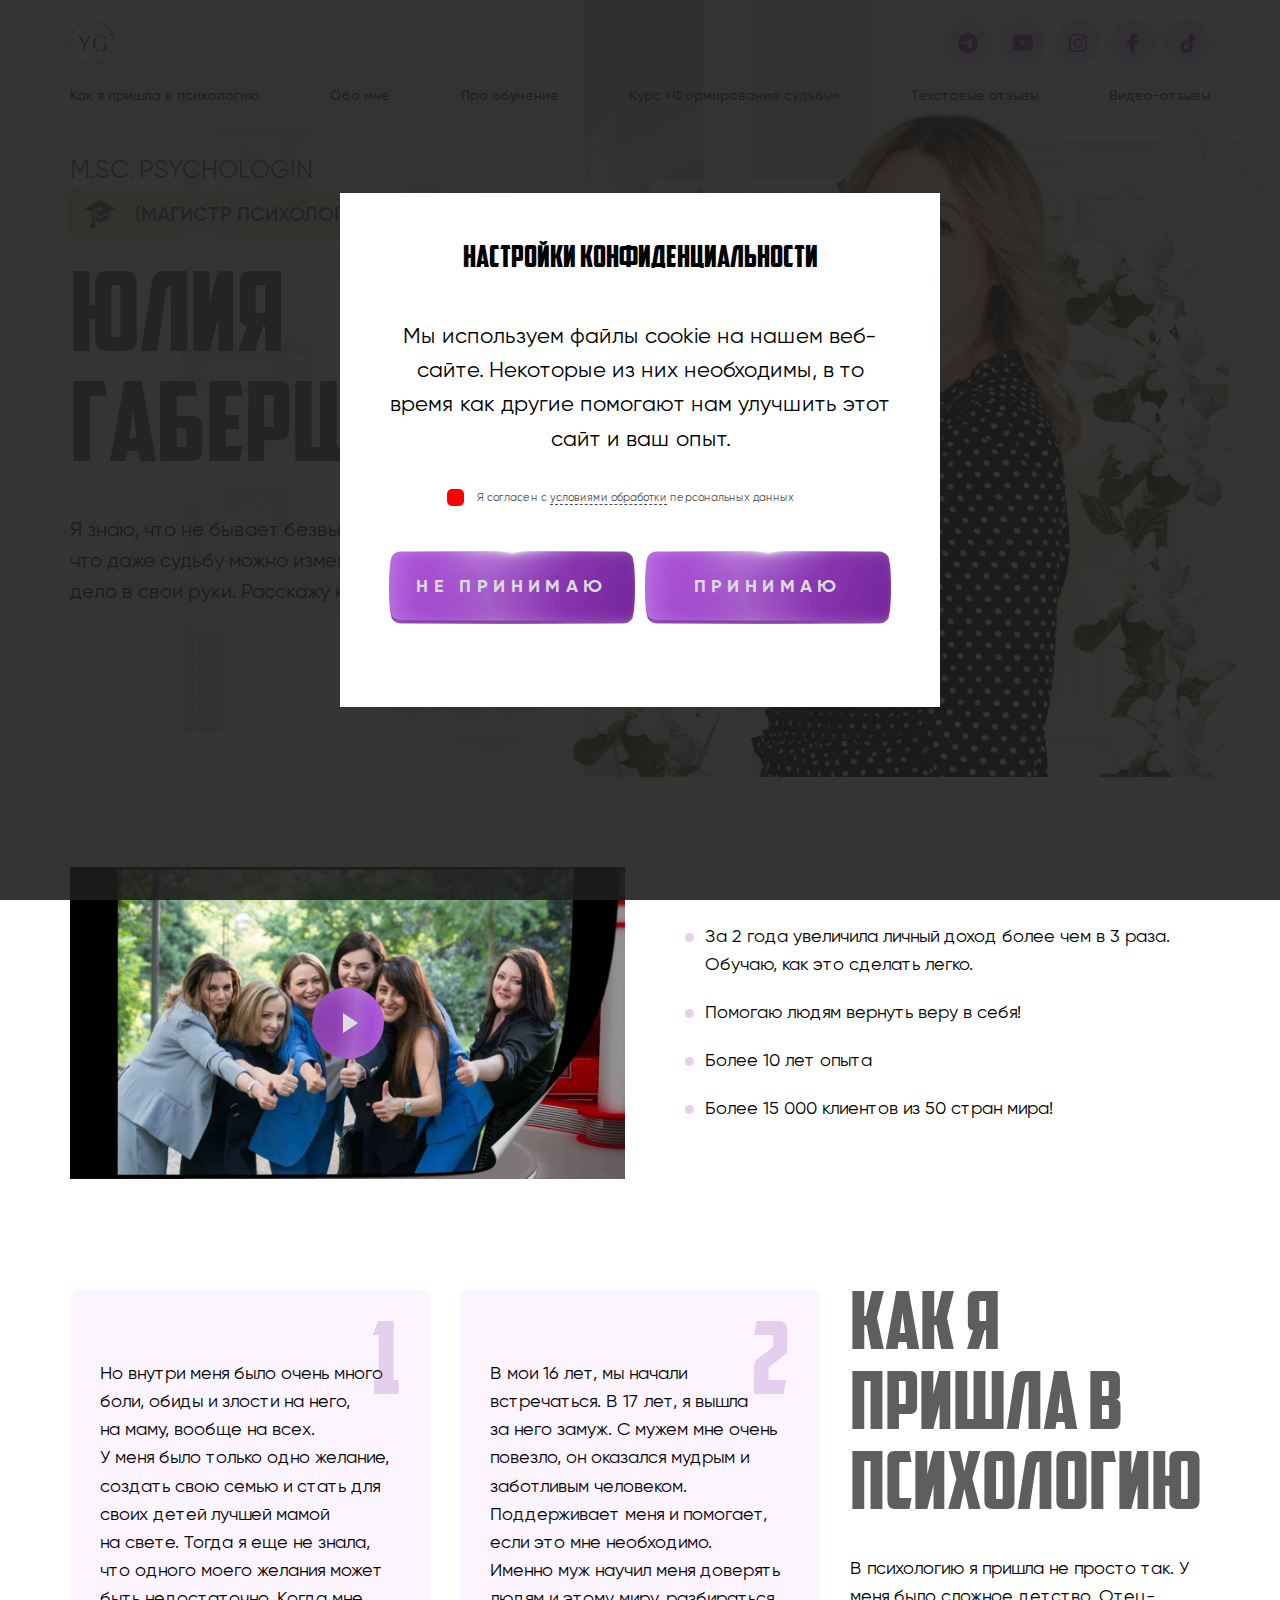
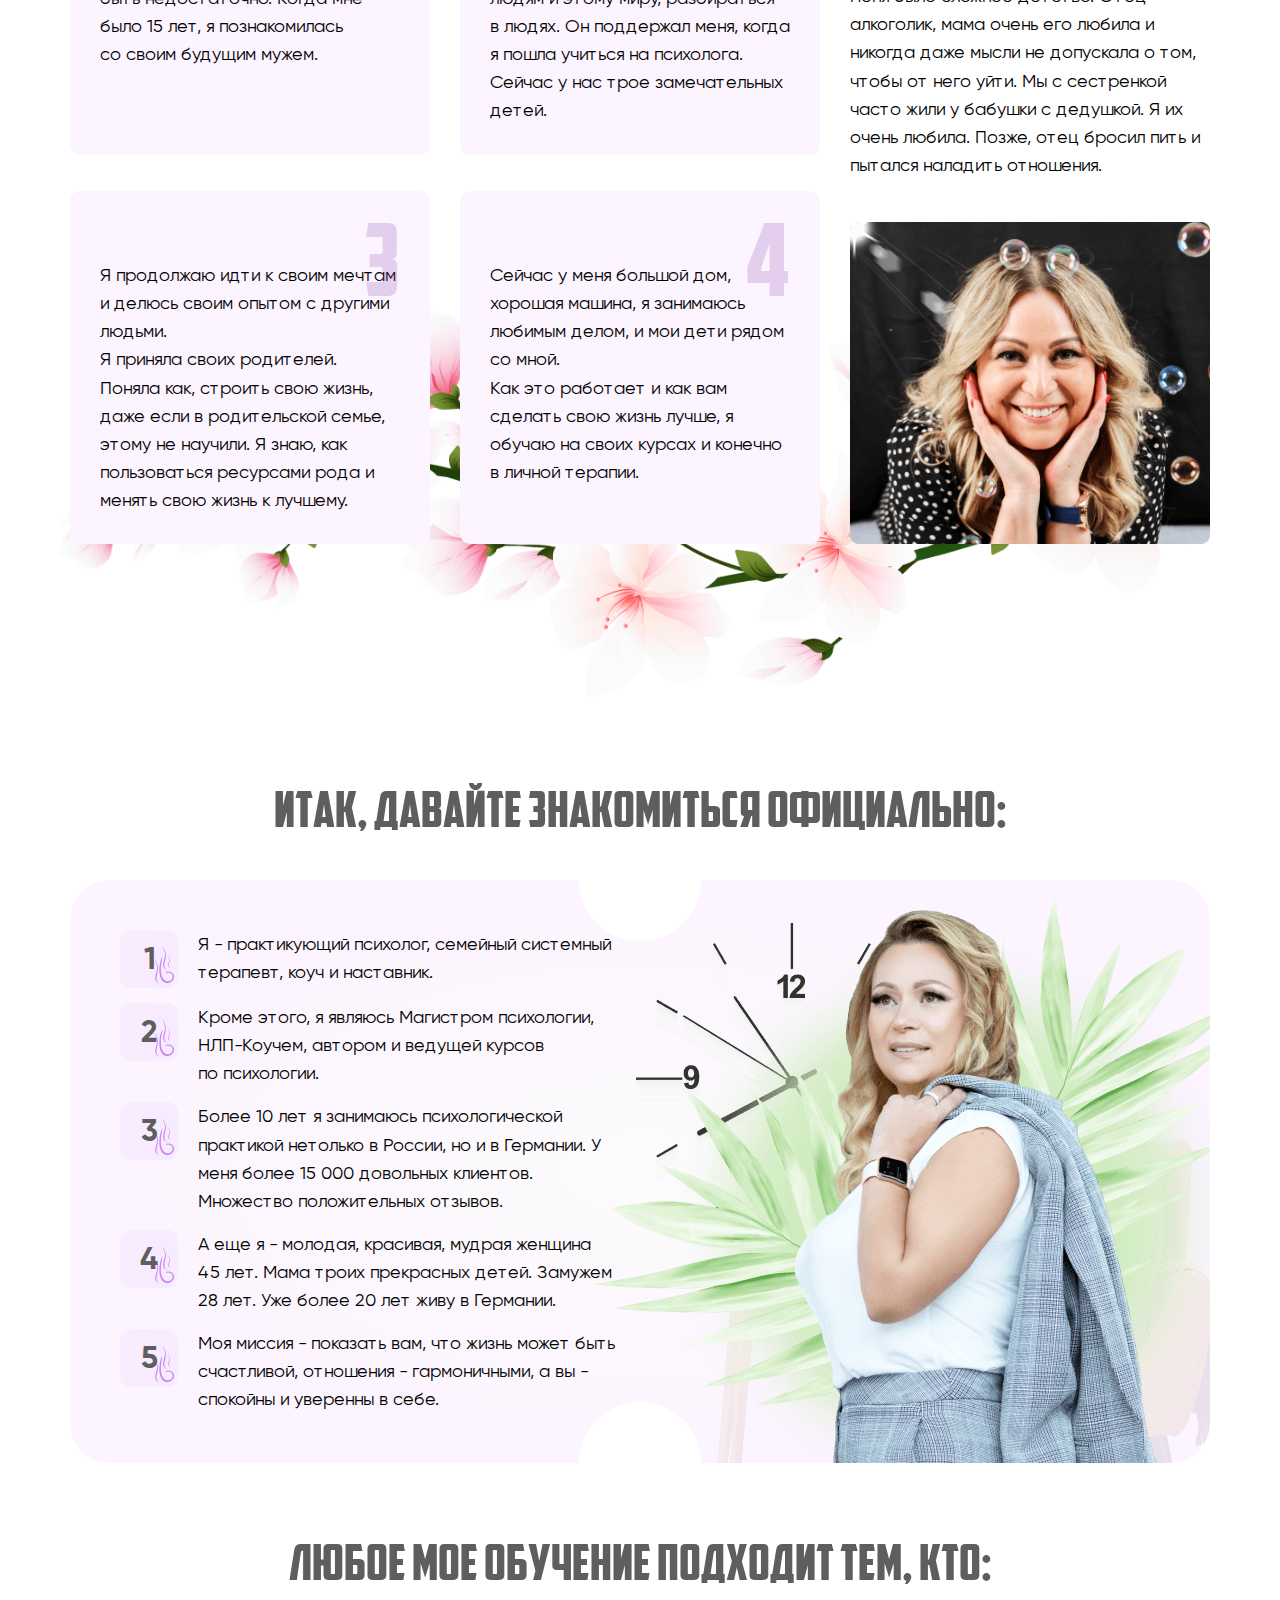
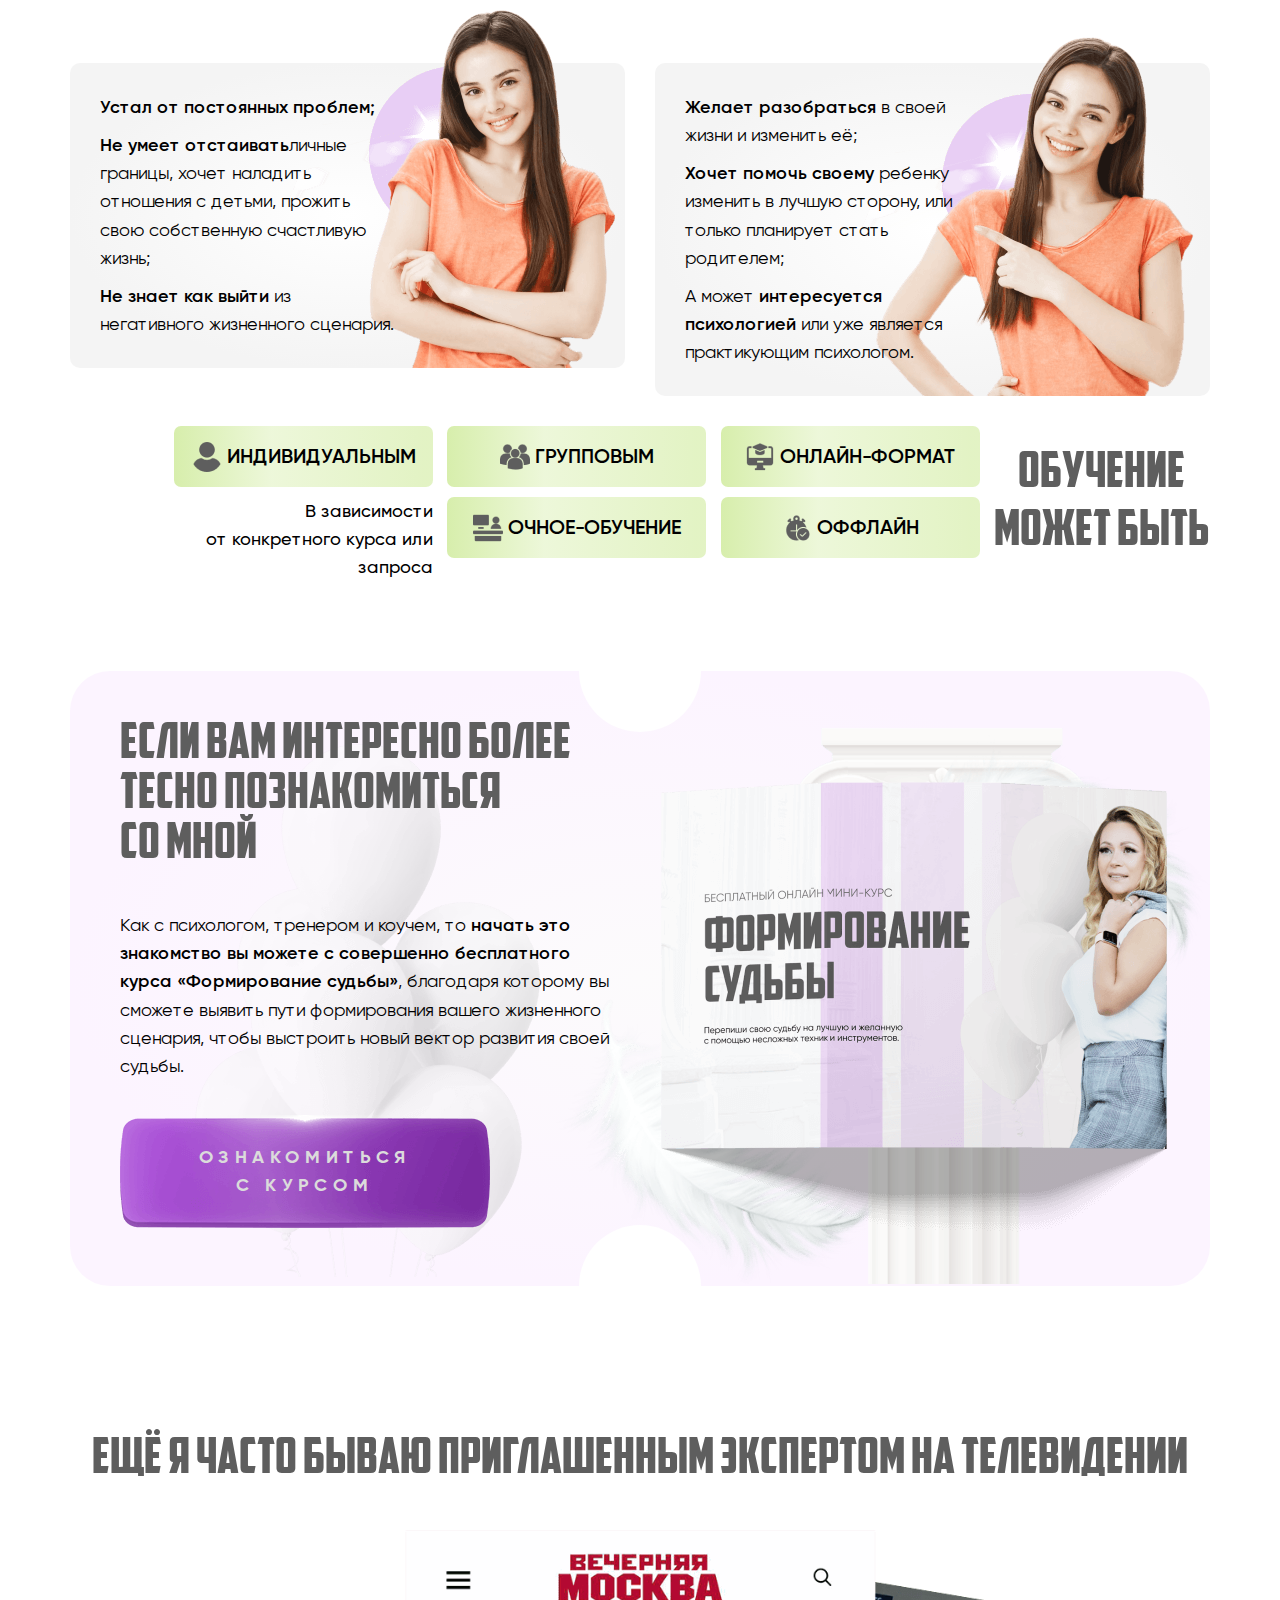
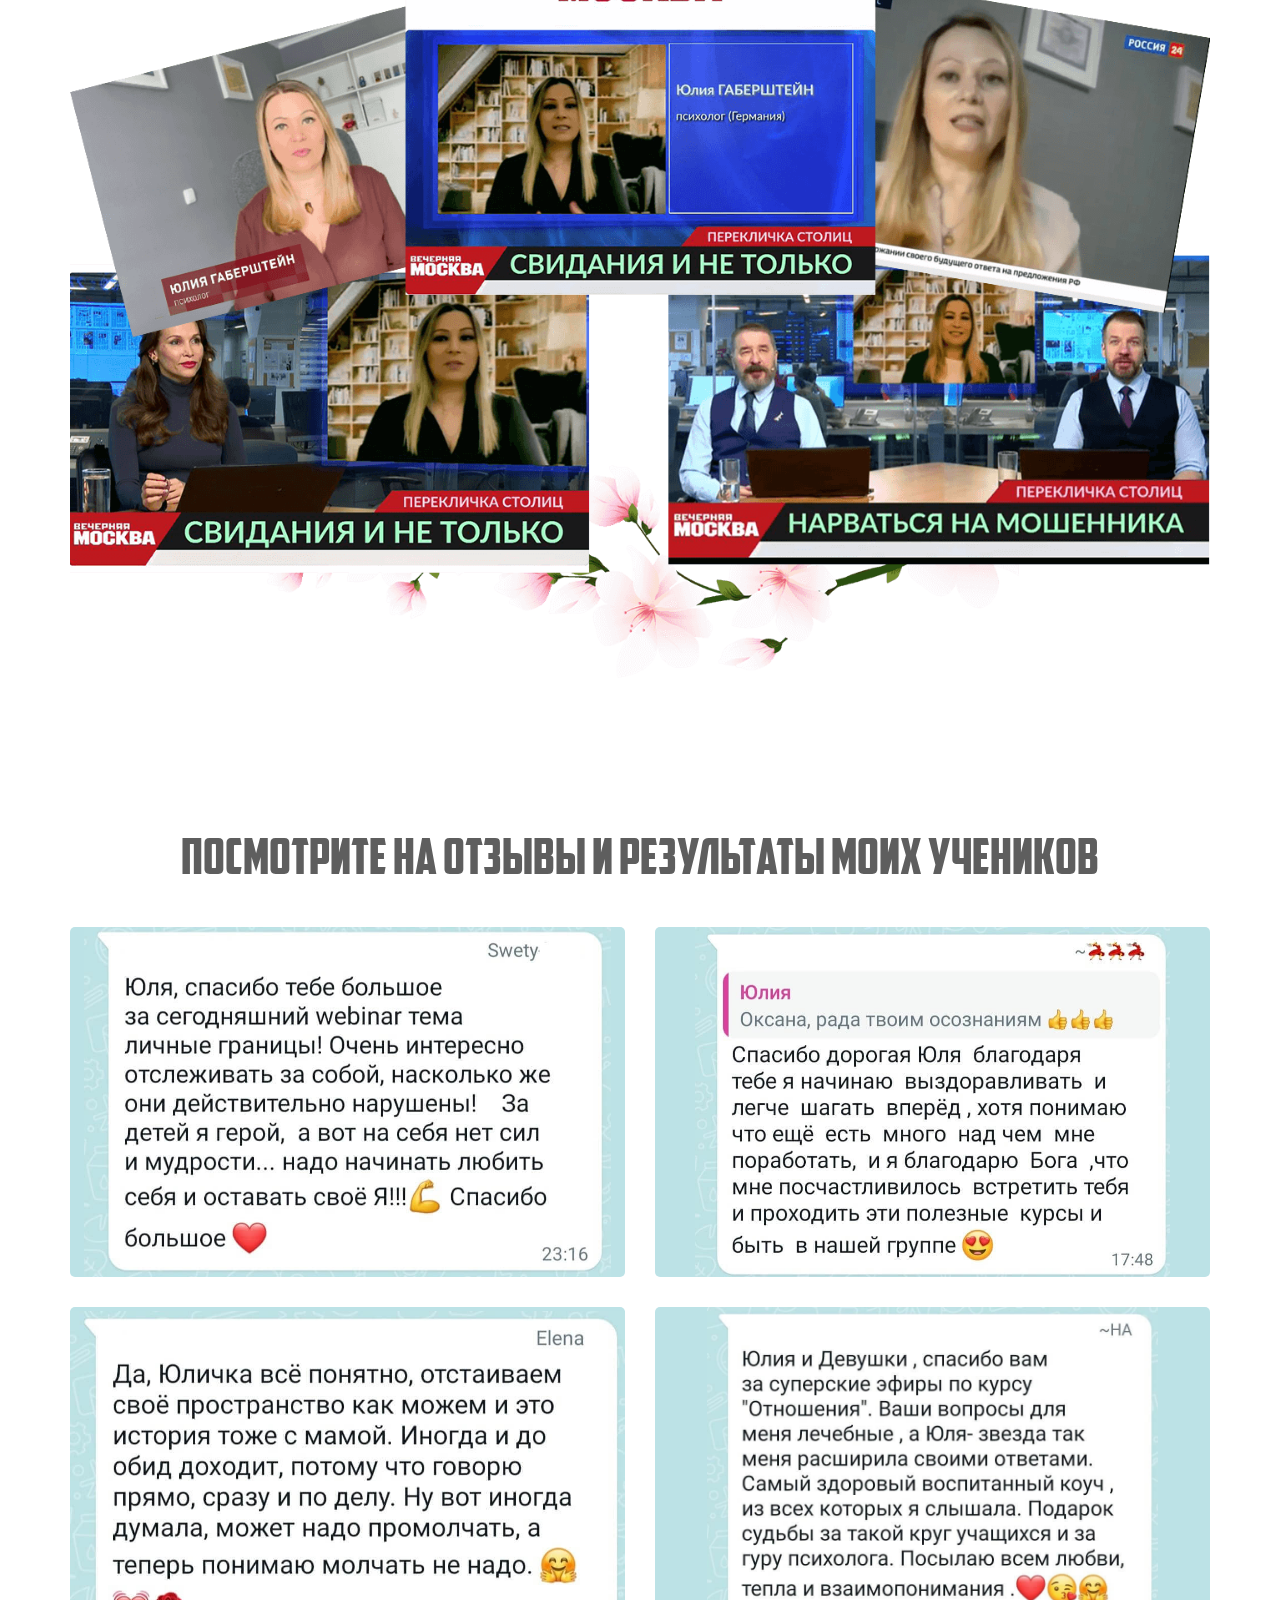
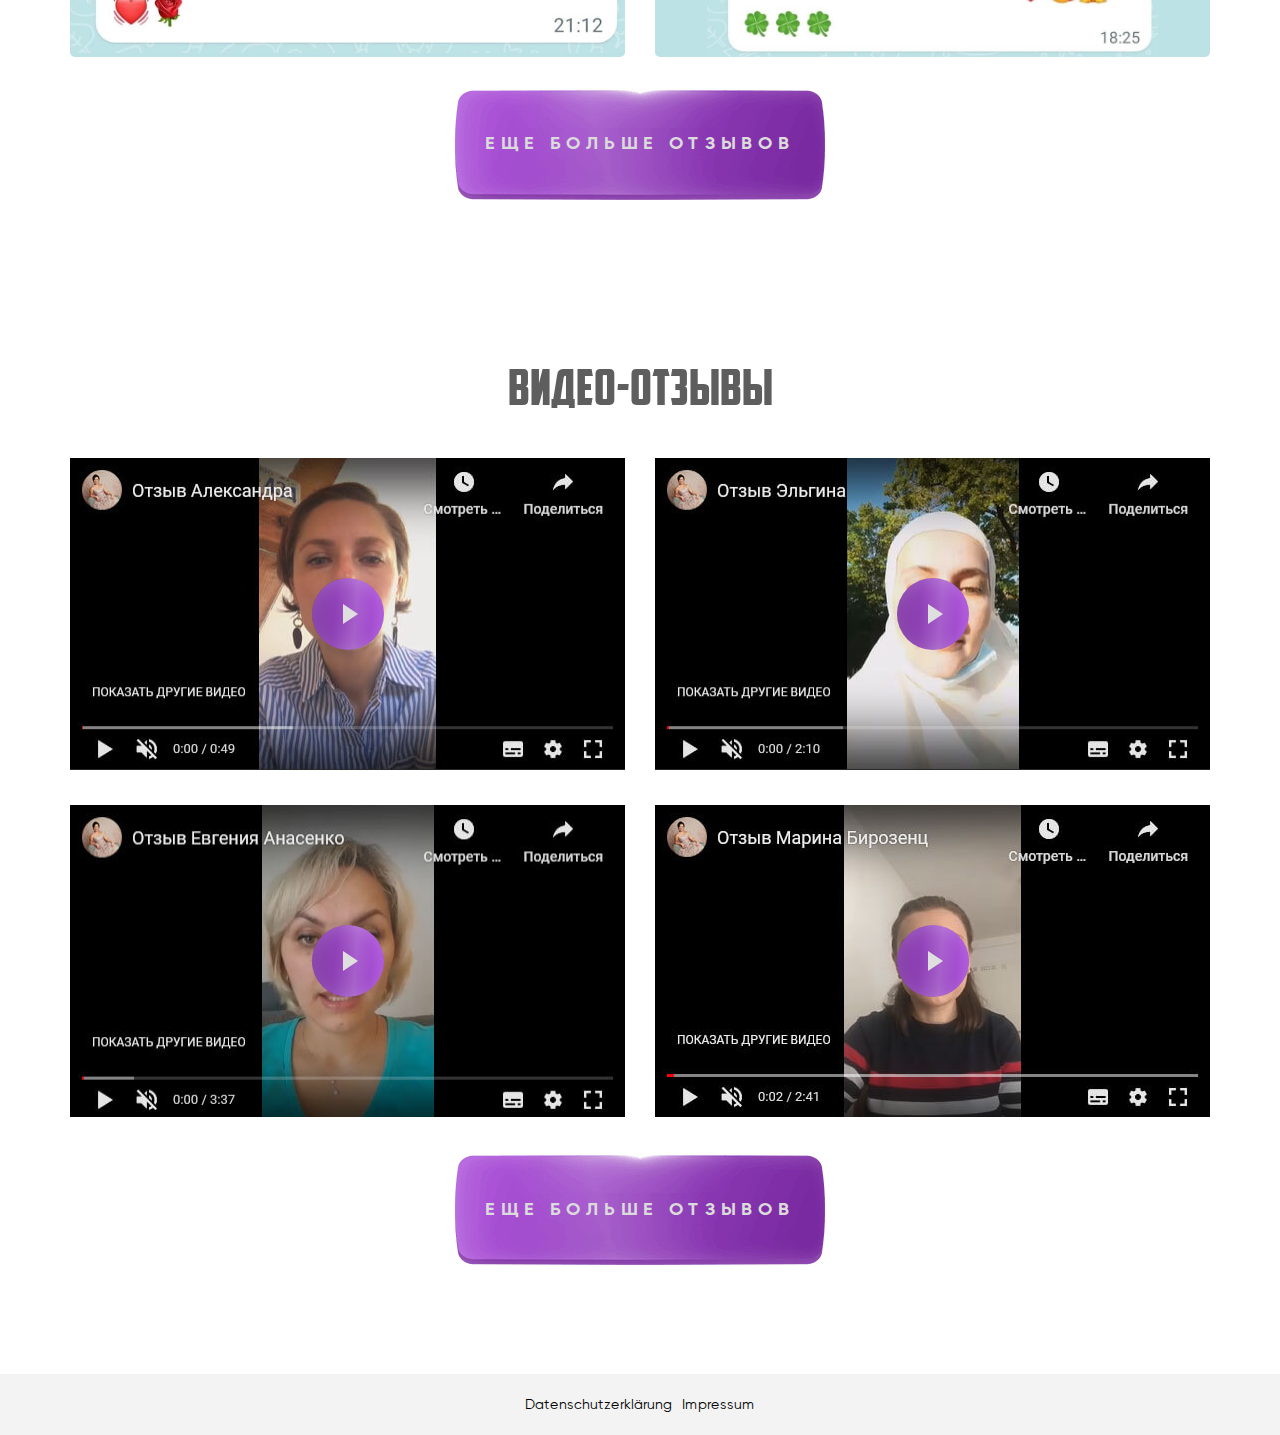
==== commit 9d2ad519: "2 sections adding" ====
--- a/index.html
+++ b/index.html
@@ -60,6 +60,25 @@
               </div>
               <div class="col-md-7"><img class="main-img" src="img/images/yuliya-main.png" alt="Юлия Габерштейн"/>
               </div>
+            </div>
+          </div>
+        </div>
+      </section>
+      <section id="video">
+        <div class="container">
+          <div class="row">
+            <div class="col-md-6">
+              <div class="video-wrapper video-wrapper-video" data-youtube="Mj9Cz_LrVss" data-img="img/images/video.jpg"><img src="img/images/video.jpg" alt="Видео">
+                <div class="play-button play-button-rev"></div>
+              </div>
+            </div>
+            <div class="col-md-6">
+              <ul class="video-list">
+                <li>За 2&nbsp;года увеличила личный доход более чем в&nbsp;3&nbsp;раза. Обучаю, как это сделать легко.</li>
+                <li>Помогаю людям вернуть веру в&nbsp;себя! </li>
+                <li>Более 10&nbsp;лет опыта </li>
+                <li>Более 15&nbsp;000 клиентов из&nbsp;50&nbsp;стран мира!</li>
+              </ul>
             </div>
           </div>
         </div>
@@ -122,11 +141,11 @@
                       </div>
                       <div class="meet-item">
                         <h4 class="meet-item-title">3</h4>
-                        <p class="meet-item-text">Более 10 лет я занимаюсь психологической практикой нетолько в&nbsp;России, но и в&nbsp;Германии. <span>У меня более 5000 довольных клиентов</span>. Множество положительных отзывов.</p>
+                        <p class="meet-item-text">Более 10&nbsp;лет я занимаюсь психологической практикой нетолько в&nbsp;России, но и в&nbsp;Германии. <span>У меня более 15&nbsp;000 довольных клиентов</span>. Множество положительных отзывов.</p>
                       </div>
                       <div class="meet-item">
                         <h4 class="meet-item-title">4</h4>
-                        <p class="meet-item-text">А еще я - молодая, красивая, мудрая женщина 45 лет. <span>Мама троих прекрасных детей</span>. Замужем 28&nbsp;лет. Уже более 20&nbsp;лет живу в&nbsp;Германии.</p>
+                        <p class="meet-item-text">А еще я - молодая, красивая, мудрая женщина 45&nbsp;лет. <span>Мама троих прекрасных детей</span>. Замужем 28&nbsp;лет. Уже более 20&nbsp;лет живу в&nbsp;Германии.</p>
                       </div>
                       <div class="meet-item">
                         <h4 class="meet-item-title">5</h4>
@@ -202,6 +221,11 @@
             <div class="bc-col"><img class="bc-img-back" src="img/backs/know-2.png" alt="Колонна"/><img class="bc-img bc-img-right" src="img/images/know.png" alt="Журнал"/>
             </div>
           </div>
+        </div>
+      </section>
+      <section id="collage">
+        <div class="container">
+          <h3 class="general-title">Ещё я часто бываю приглашенным экспертом на&nbsp;телевидении</h3><img class="collage-img" src="img/images/collage.png" alt="Коллаж"/>
         </div>
       </section>
       <section id="revs">
--- a/css/styles.min.css
+++ b/css/styles.min.css
@@ -5,5 +5,5 @@
  * Bootstrap v3.4.1 (https://getbootstrap.com/)
  * Copyright 2011-2019 Twitter, Inc.
  * Licensed under MIT (https://github.com/twbs/bootstrap/blob/master/LICENSE)
- *//*! normalize.css v3.0.3 | MIT License | github.com/necolas/normalize.css */html{font-family:sans-serif;-ms-text-size-adjust:100%;-webkit-text-size-adjust:100%}body{margin:0}article,aside,details,figcaption,figure,footer,header,hgroup,main,menu,nav,section,summary{display:block}audio,canvas,progress,video{display:inline-block;vertical-align:baseline}audio:not([controls]){display:none;height:0}[hidden],template{display:none}a{background-color:transparent}a:active,a:hover{outline:0}abbr[title]{border-bottom:none;text-decoration:underline;-webkit-text-decoration:underline dotted;text-decoration:underline dotted}b,strong{font-weight:bold}dfn{font-style:italic}h1{font-size:2em;margin:0.67em 0}mark{background:#ff0;color:#000}small{font-size:80%}sub,sup{font-size:75%;line-height:0;position:relative;vertical-align:baseline}sup{top:-0.5em}sub{bottom:-0.25em}img{border:0}svg:not(:root){overflow:hidden}figure{margin:1em 40px}hr{-webkit-box-sizing:content-box;box-sizing:content-box;height:0}pre{overflow:auto}code,kbd,pre,samp{font-family:monospace,monospace;font-size:1em}button,input,optgroup,select,textarea{color:inherit;font:inherit;margin:0}button{overflow:visible}button,select{text-transform:none}button,html input[type=button],input[type=reset],input[type=submit]{-webkit-appearance:button;cursor:pointer}button[disabled],html input[disabled]{cursor:default}button::-moz-focus-inner,input::-moz-focus-inner{border:0;padding:0}input{line-height:normal}input[type=checkbox],input[type=radio]{-webkit-box-sizing:border-box;box-sizing:border-box;padding:0}input[type=number]::-webkit-inner-spin-button,input[type=number]::-webkit-outer-spin-button{height:auto}input[type=search]{-webkit-appearance:textfield;-webkit-box-sizing:content-box;box-sizing:content-box}input[type=search]::-webkit-search-cancel-button,input[type=search]::-webkit-search-decoration{-webkit-appearance:none}fieldset{border:1px solid #c0c0c0;margin:0 2px;padding:0.35em 0.625em 0.75em}legend{border:0;padding:0}textarea{overflow:auto}optgroup{font-weight:bold}table{border-collapse:collapse;border-spacing:0}td,th{padding:0}*{-webkit-box-sizing:border-box;box-sizing:border-box}:after,:before{-webkit-box-sizing:border-box;box-sizing:border-box}html{font-size:10px;-webkit-tap-highlight-color:rgba(0,0,0,0)}body{font-family:"Helvetica Neue",Helvetica,Arial,sans-serif;font-size:14px;line-height:1.42857143;color:#333;background-color:#fff}button,input,select,textarea{font-family:inherit;font-size:inherit;line-height:inherit}a{color:#337ab7;text-decoration:none}a:focus,a:hover{color:#23527c;text-decoration:underline}a:focus{outline:5px auto -webkit-focus-ring-color;outline-offset:-2px}figure{margin:0}img{vertical-align:middle}.img-responsive{display:block;max-width:100%;height:auto}.img-rounded{border-radius:6px}.img-thumbnail{padding:4px;line-height:1.42857143;background-color:#fff;border:1px solid #ddd;border-radius:4px;-webkit-transition:all .2s ease-in-out;transition:all .2s ease-in-out;display:inline-block;max-width:100%;height:auto}.img-circle{border-radius:50%}hr{margin-top:20px;margin-bottom:20px;border:0;border-top:1px solid #eee}.sr-only{position:absolute;width:1px;height:1px;padding:0;margin:-1px;overflow:hidden;clip:rect(0,0,0,0);border:0}.sr-only-focusable:active,.sr-only-focusable:focus{position:static;width:auto;height:auto;margin:0;overflow:visible;clip:auto}[role=button]{cursor:pointer}.container{padding-right:15px;padding-left:15px;margin-right:auto;margin-left:auto}@media (min-width:768px){.container{width:750px}}@media (min-width:992px){.container{width:970px}}@media (min-width:1200px){.container{width:1170px}}.container-fluid{padding-right:15px;padding-left:15px;margin-right:auto;margin-left:auto}.row{margin-right:-15px;margin-left:-15px}.row-no-gutters{margin-right:0;margin-left:0}.row-no-gutters [class*=col-]{padding-right:0;padding-left:0}.col-lg-1,.col-lg-10,.col-lg-11,.col-lg-12,.col-lg-2,.col-lg-3,.col-lg-4,.col-lg-5,.col-lg-6,.col-lg-7,.col-lg-8,.col-lg-9,.col-md-1,.col-md-10,.col-md-11,.col-md-12,.col-md-2,.col-md-3,.col-md-4,.col-md-5,.col-md-6,.col-md-7,.col-md-8,.col-md-9,.col-sm-1,.col-sm-10,.col-sm-11,.col-sm-12,.col-sm-2,.col-sm-3,.col-sm-4,.col-sm-5,.col-sm-6,.col-sm-7,.col-sm-8,.col-sm-9,.col-xs-1,.col-xs-10,.col-xs-11,.col-xs-12,.col-xs-2,.col-xs-3,.col-xs-4,.col-xs-5,.col-xs-6,.col-xs-7,.col-xs-8,.col-xs-9{position:relative;min-height:1px;padding-right:15px;padding-left:15px}.col-xs-1,.col-xs-10,.col-xs-11,.col-xs-12,.col-xs-2,.col-xs-3,.col-xs-4,.col-xs-5,.col-xs-6,.col-xs-7,.col-xs-8,.col-xs-9{float:left}.col-xs-12{width:100%}.col-xs-11{width:91.66666667%}.col-xs-10{width:83.33333333%}.col-xs-9{width:75%}.col-xs-8{width:66.66666667%}.col-xs-7{width:58.33333333%}.col-xs-6{width:50%}.col-xs-5{width:41.66666667%}.col-xs-4{width:33.33333333%}.col-xs-3{width:25%}.col-xs-2{width:16.66666667%}.col-xs-1{width:8.33333333%}.col-xs-pull-12{right:100%}.col-xs-pull-11{right:91.66666667%}.col-xs-pull-10{right:83.33333333%}.col-xs-pull-9{right:75%}.col-xs-pull-8{right:66.66666667%}.col-xs-pull-7{right:58.33333333%}.col-xs-pull-6{right:50%}.col-xs-pull-5{right:41.66666667%}.col-xs-pull-4{right:33.33333333%}.col-xs-pull-3{right:25%}.col-xs-pull-2{right:16.66666667%}.col-xs-pull-1{right:8.33333333%}.col-xs-pull-0{right:auto}.col-xs-push-12{left:100%}.col-xs-push-11{left:91.66666667%}.col-xs-push-10{left:83.33333333%}.col-xs-push-9{left:75%}.col-xs-push-8{left:66.66666667%}.col-xs-push-7{left:58.33333333%}.col-xs-push-6{left:50%}.col-xs-push-5{left:41.66666667%}.col-xs-push-4{left:33.33333333%}.col-xs-push-3{left:25%}.col-xs-push-2{left:16.66666667%}.col-xs-push-1{left:8.33333333%}.col-xs-push-0{left:auto}.col-xs-offset-12{margin-left:100%}.col-xs-offset-11{margin-left:91.66666667%}.col-xs-offset-10{margin-left:83.33333333%}.col-xs-offset-9{margin-left:75%}.col-xs-offset-8{margin-left:66.66666667%}.col-xs-offset-7{margin-left:58.33333333%}.col-xs-offset-6{margin-left:50%}.col-xs-offset-5{margin-left:41.66666667%}.col-xs-offset-4{margin-left:33.33333333%}.col-xs-offset-3{margin-left:25%}.col-xs-offset-2{margin-left:16.66666667%}.col-xs-offset-1{margin-left:8.33333333%}.col-xs-offset-0{margin-left:0}@media (min-width:768px){.col-sm-1,.col-sm-10,.col-sm-11,.col-sm-12,.col-sm-2,.col-sm-3,.col-sm-4,.col-sm-5,.col-sm-6,.col-sm-7,.col-sm-8,.col-sm-9{float:left}.col-sm-12{width:100%}.col-sm-11{width:91.66666667%}.col-sm-10{width:83.33333333%}.col-sm-9{width:75%}.col-sm-8{width:66.66666667%}.col-sm-7{width:58.33333333%}.col-sm-6{width:50%}.col-sm-5{width:41.66666667%}.col-sm-4{width:33.33333333%}.col-sm-3{width:25%}.col-sm-2{width:16.66666667%}.col-sm-1{width:8.33333333%}.col-sm-pull-12{right:100%}.col-sm-pull-11{right:91.66666667%}.col-sm-pull-10{right:83.33333333%}.col-sm-pull-9{right:75%}.col-sm-pull-8{right:66.66666667%}.col-sm-pull-7{right:58.33333333%}.col-sm-pull-6{right:50%}.col-sm-pull-5{right:41.66666667%}.col-sm-pull-4{right:33.33333333%}.col-sm-pull-3{right:25%}.col-sm-pull-2{right:16.66666667%}.col-sm-pull-1{right:8.33333333%}.col-sm-pull-0{right:auto}.col-sm-push-12{left:100%}.col-sm-push-11{left:91.66666667%}.col-sm-push-10{left:83.33333333%}.col-sm-push-9{left:75%}.col-sm-push-8{left:66.66666667%}.col-sm-push-7{left:58.33333333%}.col-sm-push-6{left:50%}.col-sm-push-5{left:41.66666667%}.col-sm-push-4{left:33.33333333%}.col-sm-push-3{left:25%}.col-sm-push-2{left:16.66666667%}.col-sm-push-1{left:8.33333333%}.col-sm-push-0{left:auto}.col-sm-offset-12{margin-left:100%}.col-sm-offset-11{margin-left:91.66666667%}.col-sm-offset-10{margin-left:83.33333333%}.col-sm-offset-9{margin-left:75%}.col-sm-offset-8{margin-left:66.66666667%}.col-sm-offset-7{margin-left:58.33333333%}.col-sm-offset-6{margin-left:50%}.col-sm-offset-5{margin-left:41.66666667%}.col-sm-offset-4{margin-left:33.33333333%}.col-sm-offset-3{margin-left:25%}.col-sm-offset-2{margin-left:16.66666667%}.col-sm-offset-1{margin-left:8.33333333%}.col-sm-offset-0{margin-left:0}}@media (min-width:992px){.col-md-1,.col-md-10,.col-md-11,.col-md-12,.col-md-2,.col-md-3,.col-md-4,.col-md-5,.col-md-6,.col-md-7,.col-md-8,.col-md-9{float:left}.col-md-12{width:100%}.col-md-11{width:91.66666667%}.col-md-10{width:83.33333333%}.col-md-9{width:75%}.col-md-8{width:66.66666667%}.col-md-7{width:58.33333333%}.col-md-6{width:50%}.col-md-5{width:41.66666667%}.col-md-4{width:33.33333333%}.col-md-3{width:25%}.col-md-2{width:16.66666667%}.col-md-1{width:8.33333333%}.col-md-pull-12{right:100%}.col-md-pull-11{right:91.66666667%}.col-md-pull-10{right:83.33333333%}.col-md-pull-9{right:75%}.col-md-pull-8{right:66.66666667%}.col-md-pull-7{right:58.33333333%}.col-md-pull-6{right:50%}.col-md-pull-5{right:41.66666667%}.col-md-pull-4{right:33.33333333%}.col-md-pull-3{right:25%}.col-md-pull-2{right:16.66666667%}.col-md-pull-1{right:8.33333333%}.col-md-pull-0{right:auto}.col-md-push-12{left:100%}.col-md-push-11{left:91.66666667%}.col-md-push-10{left:83.33333333%}.col-md-push-9{left:75%}.col-md-push-8{left:66.66666667%}.col-md-push-7{left:58.33333333%}.col-md-push-6{left:50%}.col-md-push-5{left:41.66666667%}.col-md-push-4{left:33.33333333%}.col-md-push-3{left:25%}.col-md-push-2{left:16.66666667%}.col-md-push-1{left:8.33333333%}.col-md-push-0{left:auto}.col-md-offset-12{margin-left:100%}.col-md-offset-11{margin-left:91.66666667%}.col-md-offset-10{margin-left:83.33333333%}.col-md-offset-9{margin-left:75%}.col-md-offset-8{margin-left:66.66666667%}.col-md-offset-7{margin-left:58.33333333%}.col-md-offset-6{margin-left:50%}.col-md-offset-5{margin-left:41.66666667%}.col-md-offset-4{margin-left:33.33333333%}.col-md-offset-3{margin-left:25%}.col-md-offset-2{margin-left:16.66666667%}.col-md-offset-1{margin-left:8.33333333%}.col-md-offset-0{margin-left:0}}@media (min-width:1200px){.col-lg-1,.col-lg-10,.col-lg-11,.col-lg-12,.col-lg-2,.col-lg-3,.col-lg-4,.col-lg-5,.col-lg-6,.col-lg-7,.col-lg-8,.col-lg-9{float:left}.col-lg-12{width:100%}.col-lg-11{width:91.66666667%}.col-lg-10{width:83.33333333%}.col-lg-9{width:75%}.col-lg-8{width:66.66666667%}.col-lg-7{width:58.33333333%}.col-lg-6{width:50%}.col-lg-5{width:41.66666667%}.col-lg-4{width:33.33333333%}.col-lg-3{width:25%}.col-lg-2{width:16.66666667%}.col-lg-1{width:8.33333333%}.col-lg-pull-12{right:100%}.col-lg-pull-11{right:91.66666667%}.col-lg-pull-10{right:83.33333333%}.col-lg-pull-9{right:75%}.col-lg-pull-8{right:66.66666667%}.col-lg-pull-7{right:58.33333333%}.col-lg-pull-6{right:50%}.col-lg-pull-5{right:41.66666667%}.col-lg-pull-4{right:33.33333333%}.col-lg-pull-3{right:25%}.col-lg-pull-2{right:16.66666667%}.col-lg-pull-1{right:8.33333333%}.col-lg-pull-0{right:auto}.col-lg-push-12{left:100%}.col-lg-push-11{left:91.66666667%}.col-lg-push-10{left:83.33333333%}.col-lg-push-9{left:75%}.col-lg-push-8{left:66.66666667%}.col-lg-push-7{left:58.33333333%}.col-lg-push-6{left:50%}.col-lg-push-5{left:41.66666667%}.col-lg-push-4{left:33.33333333%}.col-lg-push-3{left:25%}.col-lg-push-2{left:16.66666667%}.col-lg-push-1{left:8.33333333%}.col-lg-push-0{left:auto}.col-lg-offset-12{margin-left:100%}.col-lg-offset-11{margin-left:91.66666667%}.col-lg-offset-10{margin-left:83.33333333%}.col-lg-offset-9{margin-left:75%}.col-lg-offset-8{margin-left:66.66666667%}.col-lg-offset-7{margin-left:58.33333333%}.col-lg-offset-6{margin-left:50%}.col-lg-offset-5{margin-left:41.66666667%}.col-lg-offset-4{margin-left:33.33333333%}.col-lg-offset-3{margin-left:25%}.col-lg-offset-2{margin-left:16.66666667%}.col-lg-offset-1{margin-left:8.33333333%}.col-lg-offset-0{margin-left:0}}.clearfix:after,.clearfix:before,.container-fluid:after,.container-fluid:before,.container:after,.container:before,.row:after,.row:before{display:table;content:" "}.clearfix:after,.container-fluid:after,.container:after,.row:after{clear:both}.center-block{display:block;margin-right:auto;margin-left:auto}.pull-right{float:right!important}.pull-left{float:left!important}.hide{display:none!important}.show{display:block!important}.invisible{visibility:hidden}.text-hide{font:0/0 a;color:transparent;text-shadow:none;background-color:transparent;border:0}.hidden{display:none!important}.affix{position:fixed}body.compensate-for-scrollbar{overflow:hidden}.fancybox-active{height:auto}.fancybox-is-hidden{left:-9999px;margin:0;position:absolute!important;top:-9999px;visibility:hidden}.fancybox-container{-webkit-backface-visibility:hidden;height:100%;left:0;outline:none;position:fixed;-webkit-tap-highlight-color:transparent;top:0;-ms-touch-action:manipulation;touch-action:manipulation;-webkit-transform:translateZ(0);transform:translateZ(0);width:100%;z-index:99992}.fancybox-container *{-webkit-box-sizing:border-box;box-sizing:border-box}.fancybox-bg,.fancybox-inner,.fancybox-outer,.fancybox-stage{bottom:0;left:0;position:absolute;right:0;top:0}.fancybox-outer{-webkit-overflow-scrolling:touch;overflow-y:auto}.fancybox-bg{background:#1e1e1e;opacity:0;-webkit-transition-duration:inherit;transition-duration:inherit;-webkit-transition-property:opacity;transition-property:opacity;-webkit-transition-timing-function:cubic-bezier(.47,0,.74,.71);transition-timing-function:cubic-bezier(.47,0,.74,.71)}.fancybox-is-open .fancybox-bg{opacity:.9;-webkit-transition-timing-function:cubic-bezier(.22,.61,.36,1);transition-timing-function:cubic-bezier(.22,.61,.36,1)}.fancybox-caption,.fancybox-infobar,.fancybox-navigation .fancybox-button,.fancybox-toolbar{direction:ltr;opacity:0;position:absolute;-webkit-transition:opacity .25s ease,visibility 0s ease .25s;transition:opacity .25s ease,visibility 0s ease .25s;visibility:hidden;z-index:99997}.fancybox-show-caption .fancybox-caption,.fancybox-show-infobar .fancybox-infobar,.fancybox-show-nav .fancybox-navigation .fancybox-button,.fancybox-show-toolbar .fancybox-toolbar{opacity:1;-webkit-transition:opacity .25s ease 0s,visibility 0s ease 0s;transition:opacity .25s ease 0s,visibility 0s ease 0s;visibility:visible}.fancybox-infobar{color:#ccc;font-size:13px;-webkit-font-smoothing:subpixel-antialiased;height:44px;left:0;line-height:44px;min-width:44px;mix-blend-mode:difference;padding:0 10px;pointer-events:none;top:0;-webkit-touch-callout:none;-webkit-user-select:none;-moz-user-select:none;-ms-user-select:none;user-select:none}.fancybox-toolbar{right:0;top:0}.fancybox-stage{direction:ltr;overflow:visible;-webkit-transform:translateZ(0);transform:translateZ(0);z-index:99994}.fancybox-is-open .fancybox-stage{overflow:hidden}.fancybox-slide{-webkit-backface-visibility:hidden;display:none;height:100%;left:0;outline:none;overflow:auto;-webkit-overflow-scrolling:touch;padding:44px;position:absolute;text-align:center;top:0;-webkit-transition-property:opacity,-webkit-transform;transition-property:opacity,-webkit-transform;transition-property:transform,opacity;transition-property:transform,opacity,-webkit-transform;white-space:normal;width:100%;z-index:99994}.fancybox-slide:before{content:"";display:inline-block;font-size:0;height:100%;vertical-align:middle;width:0}.fancybox-is-sliding .fancybox-slide,.fancybox-slide--current,.fancybox-slide--next,.fancybox-slide--previous{display:block}.fancybox-slide--image{overflow:hidden;padding:44px 0}.fancybox-slide--image:before{display:none}.fancybox-slide--html{padding:6px}.fancybox-content{background:#fff;display:inline-block;margin:0;max-width:100%;overflow:auto;-webkit-overflow-scrolling:touch;padding:44px;position:relative;text-align:left;vertical-align:middle}.fancybox-slide--image .fancybox-content{-webkit-animation-timing-function:cubic-bezier(.5,0,.14,1);animation-timing-function:cubic-bezier(.5,0,.14,1);-webkit-backface-visibility:hidden;background:transparent;background-repeat:no-repeat;background-size:100% 100%;left:0;max-width:none;overflow:visible;padding:0;position:absolute;top:0;-webkit-transform-origin:top left;transform-origin:top left;-webkit-transition-property:opacity,-webkit-transform;transition-property:opacity,-webkit-transform;transition-property:transform,opacity;transition-property:transform,opacity,-webkit-transform;-webkit-user-select:none;-moz-user-select:none;-ms-user-select:none;user-select:none;z-index:99995}.fancybox-can-zoomOut .fancybox-content{cursor:-webkit-zoom-out;cursor:zoom-out}.fancybox-can-zoomIn .fancybox-content{cursor:-webkit-zoom-in;cursor:zoom-in}.fancybox-can-pan .fancybox-content,.fancybox-can-swipe .fancybox-content{cursor:-webkit-grab;cursor:grab}.fancybox-is-grabbing .fancybox-content{cursor:-webkit-grabbing;cursor:grabbing}.fancybox-container [data-selectable=true]{cursor:text}.fancybox-image,.fancybox-spaceball{background:transparent;border:0;height:100%;left:0;margin:0;max-height:none;max-width:none;padding:0;position:absolute;top:0;-webkit-user-select:none;-moz-user-select:none;-ms-user-select:none;user-select:none;width:100%}.fancybox-spaceball{z-index:1}.fancybox-slide--iframe .fancybox-content,.fancybox-slide--map .fancybox-content,.fancybox-slide--pdf .fancybox-content,.fancybox-slide--video .fancybox-content{height:100%;overflow:visible;padding:0;width:100%}.fancybox-slide--video .fancybox-content{background:#000}.fancybox-slide--map .fancybox-content{background:#e5e3df}.fancybox-slide--iframe .fancybox-content{background:#fff}.fancybox-iframe,.fancybox-video{background:transparent;border:0;display:block;height:100%;margin:0;overflow:hidden;padding:0;width:100%}.fancybox-iframe{left:0;position:absolute;top:0}.fancybox-error{background:#fff;cursor:default;max-width:400px;padding:40px;width:100%}.fancybox-error p{color:#444;font-size:16px;line-height:20px;margin:0;padding:0}.fancybox-button{background:rgba(30,30,30,.6);border:0;border-radius:0;-webkit-box-shadow:none;box-shadow:none;cursor:pointer;display:inline-block;height:44px;margin:0;padding:10px;position:relative;-webkit-transition:color .2s;transition:color .2s;vertical-align:top;visibility:inherit;width:44px}.fancybox-button,.fancybox-button:link,.fancybox-button:visited{color:#ccc}.fancybox-button:hover{color:#fff}.fancybox-button:focus{outline:none}.fancybox-button.fancybox-focus{outline:1px dotted}.fancybox-button[disabled],.fancybox-button[disabled]:hover{color:#888;cursor:default;outline:none}.fancybox-button div{height:100%}.fancybox-button svg{display:block;height:100%;overflow:visible;position:relative;width:100%}.fancybox-button svg path{fill:currentColor;stroke-width:0}.fancybox-button--fsenter svg:nth-child(2),.fancybox-button--fsexit svg:first-child,.fancybox-button--pause svg:first-child,.fancybox-button--play svg:nth-child(2){display:none}.fancybox-progress{background:#ff5268;height:2px;left:0;position:absolute;right:0;top:0;-webkit-transform:scaleX(0);transform:scaleX(0);-webkit-transform-origin:0;transform-origin:0;-webkit-transition-property:-webkit-transform;transition-property:-webkit-transform;transition-property:transform;transition-property:transform,-webkit-transform;-webkit-transition-timing-function:linear;transition-timing-function:linear;z-index:99998}.fancybox-close-small{background:transparent;border:0;border-radius:0;color:#ccc;cursor:pointer;opacity:.8;padding:8px;position:absolute;right:-12px;top:-44px;z-index:401}.fancybox-close-small:hover{color:#fff;opacity:1}.fancybox-slide--html .fancybox-close-small{color:currentColor;padding:10px;right:0;top:0}.fancybox-slide--image.fancybox-is-scaling .fancybox-content{overflow:hidden}.fancybox-is-scaling .fancybox-close-small,.fancybox-is-zoomable.fancybox-can-pan .fancybox-close-small{display:none}.fancybox-navigation .fancybox-button{background-clip:content-box;height:100px;opacity:0;position:absolute;top:calc(50% - 50px);width:70px}.fancybox-navigation .fancybox-button div{padding:7px}.fancybox-navigation .fancybox-button--arrow_left{left:0;left:env(safe-area-inset-left);padding:31px 26px 31px 6px}.fancybox-navigation .fancybox-button--arrow_right{padding:31px 6px 31px 26px;right:0;right:env(safe-area-inset-right)}.fancybox-caption{background:-webkit-gradient(linear,left bottom,left top,color-stop(0,rgba(0,0,0,.85)),color-stop(50%,rgba(0,0,0,.3)),color-stop(65%,rgba(0,0,0,.15)),color-stop(75.5%,rgba(0,0,0,.075)),color-stop(82.85%,rgba(0,0,0,.037)),color-stop(88%,rgba(0,0,0,.019)),to(transparent));background:linear-gradient(0deg,rgba(0,0,0,.85) 0,rgba(0,0,0,.3) 50%,rgba(0,0,0,.15) 65%,rgba(0,0,0,.075) 75.5%,rgba(0,0,0,.037) 82.85%,rgba(0,0,0,.019) 88%,transparent);bottom:0;color:#eee;font-size:14px;font-weight:400;left:0;line-height:1.5;padding:75px 44px 25px;pointer-events:none;right:0;text-align:center;z-index:99996}@supports (padding:max(0px)){.fancybox-caption{padding:75px max(44px,env(safe-area-inset-right)) max(25px,env(safe-area-inset-bottom)) max(44px,env(safe-area-inset-left))}}.fancybox-caption--separate{margin-top:-50px}.fancybox-caption__body{max-height:50vh;overflow:auto;pointer-events:all}.fancybox-caption a,.fancybox-caption a:link,.fancybox-caption a:visited{color:#ccc;text-decoration:none}.fancybox-caption a:hover{color:#fff;text-decoration:underline}.fancybox-loading{-webkit-animation:a 1s linear infinite;animation:a 1s linear infinite;background:transparent;border:4px solid #888;border-bottom-color:#fff;border-radius:50%;height:50px;left:50%;margin:-25px 0 0 -25px;opacity:.7;padding:0;position:absolute;top:50%;width:50px;z-index:99999}@-webkit-keyframes a{to{-webkit-transform:rotate(1turn);transform:rotate(1turn)}}@keyframes a{to{-webkit-transform:rotate(1turn);transform:rotate(1turn)}}.fancybox-animated{-webkit-transition-timing-function:cubic-bezier(0,0,.25,1);transition-timing-function:cubic-bezier(0,0,.25,1)}.fancybox-fx-slide.fancybox-slide--previous{opacity:0;-webkit-transform:translate3d(-100%,0,0);transform:translate3d(-100%,0,0)}.fancybox-fx-slide.fancybox-slide--next{opacity:0;-webkit-transform:translate3d(100%,0,0);transform:translate3d(100%,0,0)}.fancybox-fx-slide.fancybox-slide--current{opacity:1;-webkit-transform:translateZ(0);transform:translateZ(0)}.fancybox-fx-fade.fancybox-slide--next,.fancybox-fx-fade.fancybox-slide--previous{opacity:0;-webkit-transition-timing-function:cubic-bezier(.19,1,.22,1);transition-timing-function:cubic-bezier(.19,1,.22,1)}.fancybox-fx-fade.fancybox-slide--current{opacity:1}.fancybox-fx-zoom-in-out.fancybox-slide--previous{opacity:0;-webkit-transform:scale3d(1.5,1.5,1.5);transform:scale3d(1.5,1.5,1.5)}.fancybox-fx-zoom-in-out.fancybox-slide--next{opacity:0;-webkit-transform:scale3d(.5,.5,.5);transform:scale3d(.5,.5,.5)}.fancybox-fx-zoom-in-out.fancybox-slide--current{opacity:1;-webkit-transform:scaleX(1);transform:scaleX(1)}.fancybox-fx-rotate.fancybox-slide--previous{opacity:0;-webkit-transform:rotate(-1turn);transform:rotate(-1turn)}.fancybox-fx-rotate.fancybox-slide--next{opacity:0;-webkit-transform:rotate(1turn);transform:rotate(1turn)}.fancybox-fx-rotate.fancybox-slide--current{opacity:1;-webkit-transform:rotate(0deg);transform:rotate(0deg)}.fancybox-fx-circular.fancybox-slide--previous{opacity:0;-webkit-transform:scale3d(0,0,0) translate3d(-100%,0,0);transform:scale3d(0,0,0) translate3d(-100%,0,0)}.fancybox-fx-circular.fancybox-slide--next{opacity:0;-webkit-transform:scale3d(0,0,0) translate3d(100%,0,0);transform:scale3d(0,0,0) translate3d(100%,0,0)}.fancybox-fx-circular.fancybox-slide--current{opacity:1;-webkit-transform:scaleX(1) translateZ(0);transform:scaleX(1) translateZ(0)}.fancybox-fx-tube.fancybox-slide--previous{-webkit-transform:translate3d(-100%,0,0) scale(.1) skew(-10deg);transform:translate3d(-100%,0,0) scale(.1) skew(-10deg)}.fancybox-fx-tube.fancybox-slide--next{-webkit-transform:translate3d(100%,0,0) scale(.1) skew(10deg);transform:translate3d(100%,0,0) scale(.1) skew(10deg)}.fancybox-fx-tube.fancybox-slide--current{-webkit-transform:translateZ(0) scale(1);transform:translateZ(0) scale(1)}@media (max-height:576px){.fancybox-slide{padding-left:6px;padding-right:6px}.fancybox-slide--image{padding:6px 0}.fancybox-close-small{right:-6px}.fancybox-slide--image .fancybox-close-small{background:#4e4e4e;color:#f2f4f6;height:36px;opacity:1;padding:6px;right:0;top:0;width:36px}.fancybox-caption{padding-left:12px;padding-right:12px}@supports (padding:max(0px)){.fancybox-caption{padding-left:max(12px,env(safe-area-inset-left));padding-right:max(12px,env(safe-area-inset-right))}}}.fancybox-share{background:#f4f4f4;border-radius:3px;max-width:90%;padding:30px;text-align:center}.fancybox-share h1{color:#222;font-size:35px;font-weight:700;margin:0 0 20px}.fancybox-share p{margin:0;padding:0}.fancybox-share__button{border:0;border-radius:3px;display:inline-block;font-size:14px;font-weight:700;line-height:40px;margin:0 5px 10px;min-width:130px;padding:0 15px;text-decoration:none;-webkit-transition:all .2s;transition:all .2s;-webkit-user-select:none;-moz-user-select:none;-ms-user-select:none;user-select:none;white-space:nowrap}.fancybox-share__button:link,.fancybox-share__button:visited{color:#fff}.fancybox-share__button:hover{text-decoration:none}.fancybox-share__button--fb{background:#3b5998}.fancybox-share__button--fb:hover{background:#344e86}.fancybox-share__button--pt{background:#bd081d}.fancybox-share__button--pt:hover{background:#aa0719}.fancybox-share__button--tw{background:#1da1f2}.fancybox-share__button--tw:hover{background:#0d95e8}.fancybox-share__button svg{height:25px;margin-right:7px;position:relative;top:-1px;vertical-align:middle;width:25px}.fancybox-share__button svg path{fill:#fff}.fancybox-share__input{background:transparent;border:0;border-bottom:1px solid #d7d7d7;border-radius:0;color:#5d5b5b;font-size:14px;margin:10px 0 0;outline:none;padding:10px 15px;width:100%}.fancybox-thumbs{background:#ddd;bottom:0;display:none;margin:0;-webkit-overflow-scrolling:touch;-ms-overflow-style:-ms-autohiding-scrollbar;padding:2px 2px 4px;position:absolute;right:0;-webkit-tap-highlight-color:rgba(0,0,0,0);top:0;width:212px;z-index:99995}.fancybox-thumbs-x{overflow-x:auto;overflow-y:hidden}.fancybox-show-thumbs .fancybox-thumbs{display:block}.fancybox-show-thumbs .fancybox-inner{right:212px}.fancybox-thumbs__list{font-size:0;height:100%;list-style:none;margin:0;overflow-x:hidden;overflow-y:auto;padding:0;position:absolute;position:relative;white-space:nowrap;width:100%}.fancybox-thumbs-x .fancybox-thumbs__list{overflow:hidden}.fancybox-thumbs-y .fancybox-thumbs__list::-webkit-scrollbar{width:7px}.fancybox-thumbs-y .fancybox-thumbs__list::-webkit-scrollbar-track{background:#fff;border-radius:10px;-webkit-box-shadow:inset 0 0 6px rgba(0,0,0,.3);box-shadow:inset 0 0 6px rgba(0,0,0,.3)}.fancybox-thumbs-y .fancybox-thumbs__list::-webkit-scrollbar-thumb{background:#2a2a2a;border-radius:10px}.fancybox-thumbs__list a{-webkit-backface-visibility:hidden;backface-visibility:hidden;background-color:rgba(0,0,0,.1);background-position:50%;background-repeat:no-repeat;background-size:cover;cursor:pointer;float:left;height:75px;margin:2px;max-height:calc(100% - 8px);max-width:calc(50% - 4px);outline:none;overflow:hidden;padding:0;position:relative;-webkit-tap-highlight-color:transparent;width:100px}.fancybox-thumbs__list a:before{border:6px solid #ff5268;bottom:0;content:"";left:0;opacity:0;position:absolute;right:0;top:0;-webkit-transition:all .2s cubic-bezier(.25,.46,.45,.94);transition:all .2s cubic-bezier(.25,.46,.45,.94);z-index:99991}.fancybox-thumbs__list a:focus:before{opacity:.5}.fancybox-thumbs__list a.fancybox-thumbs-active:before{opacity:1}@media (max-width:576px){.fancybox-thumbs{width:110px}.fancybox-show-thumbs .fancybox-inner{right:110px}.fancybox-thumbs__list a{max-width:calc(100% - 10px)}}.slick-slider{position:relative;display:block;-webkit-box-sizing:border-box;box-sizing:border-box;-webkit-user-select:none;-moz-user-select:none;-ms-user-select:none;user-select:none;-webkit-touch-callout:none;-khtml-user-select:none;-ms-touch-action:pan-y;touch-action:pan-y;-webkit-tap-highlight-color:transparent}.slick-list{position:relative;display:block;overflow:hidden;margin:0;padding:0}.slick-list:focus{outline:none}.slick-list.dragging{cursor:pointer;cursor:hand}.slick-slider .slick-list,.slick-slider .slick-track{-webkit-transform:translate3d(0,0,0);transform:translate3d(0,0,0)}.slick-track{position:relative;top:0;left:0;display:block;margin-left:auto;margin-right:auto}.slick-track:after,.slick-track:before{display:table;content:''}.slick-track:after{clear:both}.slick-loading .slick-track{visibility:hidden}.slick-slide{display:none;float:left;height:100%;min-height:1px}[dir=rtl] .slick-slide{float:right}.slick-slide img{display:block}.slick-slide.slick-loading img{display:none}.slick-slide.dragging img{pointer-events:none}.slick-initialized .slick-slide{display:block}.slick-loading .slick-slide{visibility:hidden}.slick-vertical .slick-slide{display:block;height:auto;border:1px solid transparent}.slick-arrow.slick-hidden{display:none}@charset 'UTF-8';.slick-loading .slick-list{background:#fff center center no-repeat}@font-face{font-family:'slick';font-weight:normal;font-style:normal;src:url('../fonts/slick.eot');src:url('../fonts/slick.eot?#iefix') format('embedded-opentype'),url('../fonts/slick.woff') format('woff'),url('../fonts/slick.ttf') format('truetype'),url('../fonts/slick.svg#slick') format('svg')}.slick-next,.slick-prev{font-size:0;line-height:0;position:absolute;top:50%;display:block;width:20px;height:20px;padding:0;-webkit-transform:translate(0,-50%);transform:translate(0,-50%);cursor:pointer;color:transparent;border:none;outline:none;background:transparent}.slick-next:focus,.slick-next:hover,.slick-prev:focus,.slick-prev:hover{color:transparent;outline:none;background:transparent}.slick-next:focus:before,.slick-next:hover:before,.slick-prev:focus:before,.slick-prev:hover:before{opacity:1}.slick-next.slick-disabled:before,.slick-prev.slick-disabled:before{opacity:.25}.slick-next:before,.slick-prev:before{font-size:20px;line-height:1;opacity:.75;color:white;-webkit-font-smoothing:antialiased;-moz-osx-font-smoothing:grayscale}.slick-prev{left:-25px}[dir=rtl] .slick-prev{right:-25px;left:auto}.slick-prev:before{content:'←'}[dir=rtl] .slick-prev:before{content:'←'}.slick-next{right:-25px}[dir=rtl] .slick-next{right:auto;left:-25px}.slick-next:before{content:'→'}[dir=rtl] .slick-next:before{content:'→'}.slick-dotted.slick-slider{margin-bottom:30px}.slick-dots{position:absolute;bottom:-25px;display:block;width:100%;padding:0;margin:0;list-style:none;text-align:center}.slick-dots li{position:relative;display:inline-block;width:20px;height:20px;margin:0 5px;padding:0;cursor:pointer}.slick-dots li button{font-size:0;line-height:0;display:block;width:20px;height:20px;padding:5px;cursor:pointer;color:transparent;border:0;outline:none;background:transparent}.slick-dots li button:focus,.slick-dots li button:hover{outline:none}.slick-dots li button:focus:before,.slick-dots li button:hover:before{opacity:1}.slick-dots li button:before{font-size:6px;line-height:20px;position:absolute;top:0;left:0;width:20px;height:20px;content:'•';text-align:center;opacity:.25;color:black;-webkit-font-smoothing:antialiased;-moz-osx-font-smoothing:grayscale}.slick-dots li.slick-active button:before{opacity:.75;color:black}*{margin:0;padding:0;outline:none}body{font-size:18px;font-family:'Gilroy',sans-serif;color:#000;background-color:#fff;line-height:1.56}.wrapper{overflow:hidden}.content{position:relative;z-index:90}a{color:#000}a:focus{outline:0;text-decoration:none}a:hover{text-decoration:none}h1,h2,h3,h4,h5,h6{font-weight:normal;margin:0}button{border:none}footer,header,section{width:100%;display:block}.video-wrapper{margin:0 auto;position:relative;width:100%;top:0}.video-wrapper:before{content:'';height:0;padding-top:56.25%;display:block}.video-wrapper:after{content:'';display:block;position:absolute;top:0;left:0;right:0;width:100%;height:70px}.video-wrapper iframe,.video-wrapper img{position:absolute;width:100%;height:100%;display:block;background-color:#282828;border:0;top:0;left:0;right:0;bottom:0;cursor:pointer;margin:0 auto}@media screen and (max-width:560px){.video-wrapper iframe,.video-wrapper img{border-radius:20px}}.play-button{width:90px;height:90px;background:linear-gradient(274.35deg,rgba(255,255,255,0) 19.45%,rgba(255,255,255,0.15) 40.13%,rgba(255,255,255,0) 67.28%),linear-gradient(263.81deg,#ab53d8 10.32%,#75279c 98.17%);-webkit-box-shadow:inset 0px 2px 15px rgba(255,255,255,0.11),inset 19px 0px 25px rgba(255,255,255,0.11);box-shadow:inset 0px 2px 15px rgba(255,255,255,0.11),inset 19px 0px 25px rgba(255,255,255,0.11);border-radius:50%;position:absolute;top:calc(50% - 45px);left:0;right:0;margin:0 auto;cursor:pointer;-webkit-transition:all 0.4s ease;transition:all 0.4s ease}@media screen and (max-width:560px){.play-button{width:40px;height:40px;top:calc(50% - 20px)}}.play-button:after{content:'';display:block;position:absolute;width:40px;height:40px;left:36px;top:26px;border:20px solid transparent;border-left:30px solid #dfdfdf}@media screen and (max-width:560px){.play-button:after{width:20px;height:20px;border:10px solid transparent;border-left:15px solid #dfdfdf;top:23px;left:27px}}.play-button:hover{opacity:0.9}.play-button.play-button-rev{width:72px;height:72px;top:calc(50% - 36px)}@media screen and (max-width:560px){.play-button.play-button-rev{width:50px;height:50px;top:calc(50% - 25px)}}.play-button.play-button-rev:after{width:20px;height:20px;border:10px solid transparent;border-left:15px solid #dfdfdf;top:26px;left:31px}@media screen and (max-width:560px){.play-button.play-button-rev:after{top:16px;left:21px}}.button{display:inline-block;margin:0 auto;text-decoration:none;color:#dbdbdb;width:100%;max-width:370px;height:113px;background:url("../img/backs/button.png") no-repeat center;background-size:contain;text-transform:uppercase;text-align:center;padding:0 10px;letter-spacing:0.3em;font-weight:bold;-webkit-transition:all 0.9s ease;transition:all 0.9s ease;position:relative;overflow:hidden;z-index:99}.button-wrapper{position:relative}.button-wrapper-center{text-align:center}@media screen and (max-width:560px){.button{padding:30px 20px;max-width:311px;font-size:14px}}.button:focus{text-decoration:none;color:#dbdbdb}.button:hover{-webkit-transform:translateY(4px);transform:translateY(4px);text-decoration:none;color:#dbdbdb}.button span{display:-webkit-box;display:-ms-flexbox;display:flex;-webkit-box-align:center;-ms-flex-align:center;align-items:center;-webkit-box-pack:center;-ms-flex-pack:center;justify-content:center;height:100%;width:100%}.general-title{text-align:center;font-family:'americancaptaincyrillic',sans-serif;font-size:50px;text-transform:uppercase;color:#5e5e5e;margin-bottom:40px;line-height:100%}@media screen and (max-width:991px){.general-title{font-size:40px}}@media screen and (max-width:560px){.general-title{margin-bottom:30px}}@media screen and (max-width:386px){.general-title{font-size:32px}}.general-title span{color:#b0cbaa}.general-title small{display:block;font-size:30px}@media screen and (max-width:991px){.general-title small{font-size:20px}}@media screen and (max-width:560px){.general-title small{font-size:18px}}.general-title-left{text-align:left}@media screen and (max-width:991px){.general-title-left{text-align:center}}.general-img{position:absolute}@media screen and (max-width:991px){.mob-none{display:none}}.d-none{display:none}@media screen and (max-width:991px){.d-none{display:block}}.general-text{margin-bottom:20px}.general-text:last-of-type{margin-bottom:0}.general-text span{font-weight:600}@media screen and (max-width:991px){.general-text{text-align:center}}header{overflow:hidden;padding:20px 0;position:absolute;top:0;left:0;z-index:999;-webkit-transition:all 0.3s ease-in-out;transition:all 0.3s ease-in-out}@media screen and (max-width:991px){header{width:290px;height:100%;background-color:#fff;padding:20px;z-index:190;top:0;left:-100%;-webkit-transition:all 0.3s ease;transition:all 0.3s ease}header .container{width:100%}}.header-row{display:-webkit-box;display:-ms-flexbox;display:flex;-webkit-box-align:center;-ms-flex-align:center;align-items:center;-webkit-box-pack:justify;-ms-flex-pack:justify;justify-content:space-between;-webkit-transition:all 0.3s ease-in-out;transition:all 0.3s ease-in-out}.header-row:first-of-type{margin-bottom:20px}@media screen and (max-width:991px){.header-row{display:block;margin-bottom:10px}}header.fixed{position:fixed;top:0;left:0;background-color:rgba(255,255,255,0.95);padding:10px}header.fixed .header-row:first-of-type{margin-bottom:10px}header.nav-active{left:0;position:fixed}.mobile-menu{display:none;position:fixed;width:30px;height:25px;padding:5px;top:30px;right:calc(50% - 360px);cursor:pointer;z-index:9999}@media screen and (max-width:750px){.mobile-menu{right:15px}}.mobile-menu-line{width:100%;height:3px;background-color:#404040;position:absolute;-webkit-transition:all 0.4s ease;transition:all 0.4s ease;left:0}.mobile-menu-line-1{top:0}.mobile-menu-line-1.switched{-webkit-transform:rotate(45deg);transform:rotate(45deg);top:13px;right:0;left:0;width:42px}.mobile-menu-line-2{height:2px;width:80%;left:auto;right:0;top:calc(50% - 1px)}.mobile-menu-line-2.switched{opacity:0}.mobile-menu-line-3{bottom:0}.mobile-menu-line-3.switched{-webkit-transform:rotate(-45deg);transform:rotate(-45deg);top:13px;left:0;right:0;width:42px}@media screen and (max-width:991px){.mobile-menu{display:block}}.header-logo-mob{display:none}@media screen and (max-width:991px){.header-logo-mob{display:block;position:absolute;top:20px;left:0}}.contact{display:inline-block;width:45px;height:45px;background-image:url("../img/icons/soc.png");background-repeat:no-repeat;background-position:0 0;margin-right:10px;-webkit-transition:all 0.4s ease;transition:all 0.4s ease}.contacts{display:-webkit-box;display:-ms-flexbox;display:flex}@media screen and (max-width:991px){.contacts{-webkit-box-pack:start;-ms-flex-pack:start;justify-content:flex-start;-ms-flex-wrap:wrap;flex-wrap:wrap;margin-top:10px}}@media screen and (max-width:991px){.contact{margin:10px 15px 0 0}}.contact:hover{-webkit-transform:scale(0.9);transform:scale(0.9)}.contact:last-of-type{margin-right:0}.contact-yt{background-position:-45px 0}.contact-inst{background-position:-90px 0}.contact-fb{background-position:-135px 0}.contact-tt{background-position:-180px 0}.main-menu{display:-webkit-box;display:-ms-flexbox;display:flex;-webkit-box-orient:horizontal;-webkit-box-direction:normal;-ms-flex-direction:row;flex-direction:row;-webkit-box-align:start;-ms-flex-align:start;align-items:flex-start;-webkit-box-pack:justify;-ms-flex-pack:justify;justify-content:space-between;-ms-flex-wrap:wrap;flex-wrap:wrap;list-style:none;width:100%;position:relative;z-index:99}@media screen and (max-width:991px){.main-menu{-webkit-box-orient:vertical;-webkit-box-direction:normal;-ms-flex-direction:column;flex-direction:column;margin-top:20px}}.main-menu-item{margin-right:10px}.main-menu-item:last-child{margin-right:0}@media screen and (max-width:991px){.main-menu-item{margin-bottom:5px}}.main-menu-item a{display:block;font-size:14px;font-weight:500;color:#2e2e2e}.main-menu-item a:focus{color:#2e2e2e;text-decoration:none}.main-menu-item a.active,.main-menu-item a:hover{color:#8840ab;text-decoration:none}@media screen and (max-width:991px){#main{text-align:center}}.content-main{padding:155px 0 0;background-image:url("../img/backs/main.png");background-repeat:no-repeat;background-position:left 50px bottom}@media screen and (max-width:991px){.content-main{padding:120px 0 0}}@media screen and (max-width:386px){.content-main{background-image:none;padding:90px 0 0}}.pink-lines{position:absolute;top:0;left:45%;width:457px;height:100%;display:-webkit-box;display:-ms-flexbox;display:flex;-webkit-box-align:center;-ms-flex-align:center;align-items:center;-webkit-box-pack:justify;-ms-flex-pack:justify;justify-content:space-between;z-index:-1}@media screen and (max-width:560px){.pink-lines{width:280px}}@media screen and (max-width:386px){.pink-lines{margin:0 auto;left:0;right:0;opacity:0.3}}.pink-line{width:120px;height:100%}@media screen and (max-width:991px){.pink-line{width:80px}}.pink-line-1{background-color:rgba(175,90,217,0.3)}.pink-line-2{background-color:rgba(175,90,217,0.2)}.pink-line-3{background-color:rgba(175,90,217,0.1)}.main-pre-1{color:#656565;font-size:25px;line-height:29px;text-transform:uppercase;margin:0}@media screen and (max-width:560px){.main-pre-1{font-size:20px}}p.main-pre-2{display:-webkit-box;display:-ms-flexbox;display:flex;padding:10px 15px;background:-webkit-gradient(linear,left top,right top,from(#d7eeac),color-stop(37.66%,rgba(215,238,172,0.45)),color-stop(96.01%,rgba(215,238,172,0.71)));background:linear-gradient(90deg,#d7eeac 0%,rgba(215,238,172,0.45) 37.66%,rgba(215,238,172,0.71) 96.01%);border-radius:7px;margin:5px 0 30px;font-size:20px;font-weight:600;line-height:24px;text-transform:uppercase;color:#5e5e5e;-webkit-box-pack:justify;-ms-flex-pack:justify;justify-content:space-between;-webkit-box-align:center;-ms-flex-align:center;align-items:center;width:100%;max-width:321px}@media screen and (max-width:991px){p.main-pre-2{margin:5px auto 30px;text-align:center}}@media screen and (max-width:560px){p.main-pre-2{font-size:16px;-webkit-box-pack:center;-ms-flex-pack:center;justify-content:center;max-width:290px;margin:5px auto 20px}}.main-title{font-family:'americancaptaincyrillic',sans-serif;font-size:110px;line-height:110px;color:#5e5e5e;text-transform:uppercase}@media screen and (max-width:560px){.main-title{font-size:70px;line-height:1.4}}@media screen and (max-width:386px){.main-title{font-size:50px;line-height:1.2}}.main-subtitle{font-size:20px;margin-top:25px}@media screen and (max-width:560px){.main-subtitle{font-size:18px;margin-top:15px}}.main-img{position:relative;top:0;left:-155px;margin-top:-155px;z-index:0}@media screen and (max-width:1199px){.main-img{left:-80px}}@media screen and (max-width:991px){.main-img{left:0;width:100%;max-width:926px;margin:0 auto}}#how{padding:80px 0 150px}@media screen and (max-width:1199px){#how{padding:80px 0}}@media screen and (max-width:386px){#how{padding:60px 0}}.how-back{position:absolute;left:-40px;right:0;margin:0 auto;width:100%;height:auto;bottom:-120px;z-index:-1}@media screen and (max-width:1199px){.how-back{bottom:100px}}.how-title{font-family:'americancaptaincyrillic',sans-serif;font-size:80px;line-height:80px;color:#5e5e5e;margin-bottom:25px}@media screen and (max-width:1199px){.how-title{font-size:65px;line-height:1.3}}@media screen and (max-width:991px){.how-title{text-align:center}}@media screen and (max-width:560px){.how-title{font-size:48px;margin-bottom:20px}}@media screen and (max-width:386px){.how-title{font-size:36px}}.how-img{display:block;width:100%;margin:43px auto 0}@media screen and (max-width:991px){.how-img{max-width:400px;margin:25px auto 35px}}.how-items{display:-webkit-box;display:-ms-flexbox;display:flex;-webkit-box-align:center;-ms-flex-align:center;align-items:center;-webkit-box-pack:center;-ms-flex-pack:center;justify-content:center;-ms-flex-wrap:wrap;flex-wrap:wrap}.how-item{position:relative;padding:70px 30px 30px;background-color:#fcf4ff;border-radius:10px;width:100%;max-width:400px;margin:0 0 10%}@media screen and (max-width:991px){.how-item{margin:0 auto 20px;max-width:100%}}@media screen and (max-width:386px){.how-item{padding:30px 20px}}.how-item-1,.how-item-2{min-height:466px}@media screen and (max-width:1199px){.how-item-1,.how-item-2{min-height:606px}}@media screen and (max-width:991px){.how-item-1,.how-item-2{min-height:1px}}.how-item-3,.how-item-4{min-height:353px}@media screen and (max-width:1199px){.how-item-3,.how-item-4{min-height:409px}}@media screen and (max-width:991px){.how-item-3,.how-item-4{min-height:1px}}.how-item-title{position:absolute;font-family:'americancaptaincyrillic',sans-serif;font-size:100px;line-height:100px;color:rgba(136,64,171,0.21);top:30px;right:30px}@media screen and (max-width:991px){.how-item-title{left:30px}}@media screen and (max-width:386px){.how-item-title{position:static;margin-bottom:10px}}#meet{padding:60px 0 80px}@media screen and (max-width:1199px){#meet{padding:0 0 80px}}.blue-container{background-image:radial-gradient(50% 50% at 50% 50%,#fcfbfc 0%,#fcf4ff 100%);border-radius:40px;padding:50px;position:relative;overflow:hidden}@media screen and (max-width:991px){.blue-container{padding:40px 30px 0}}@media screen and (max-width:386px){.blue-container{border-radius:20px}}.blue-container:after,.blue-container:before{content:'';display:block;position:absolute;width:122px;height:122px;border-radius:50%;margin:0 auto;left:0;right:0}@media screen and (max-width:991px){.blue-container:after,.blue-container:before{width:60px;height:60px}}.blue-container:before{background-image:-webkit-gradient(linear,left bottom,left top,from(#fff),color-stop(50%,#fff),color-stop(50%,rgba(255,255,255,0)));background-image:linear-gradient(to top,#fff 0%,#fff 50%,rgba(255,255,255,0) 50%);top:-61px}@media screen and (max-width:991px){.blue-container:before{top:-30px}}.blue-container:after{background-image:-webkit-gradient(linear,left top,left bottom,from(#fff),color-stop(50%,#fff),color-stop(50%,rgba(255,255,255,0)));background-image:linear-gradient(to bottom,#fff 0%,#fff 50%,rgba(255,255,255,0) 50%);top:auto;bottom:-61px}@media screen and (max-width:991px){.blue-container:after{bottom:-30px}}.meet-item{display:-webkit-box;display:-ms-flexbox;display:flex;-webkit-box-orient:horizontal;-webkit-box-direction:normal;-ms-flex-direction:row;flex-direction:row;-webkit-box-align:start;-ms-flex-align:start;align-items:flex-start;-webkit-box-pack:justify;-ms-flex-pack:justify;justify-content:space-between;width:100%;margin-bottom:15px;position:relative;z-index:20}@media screen and (max-width:386px){.meet-item{-webkit-box-orient:vertical;-webkit-box-direction:normal;-ms-flex-direction:column;flex-direction:column}}.meet-item:last-of-type{margin-bottom:0}.meet-item-title{display:-webkit-box;display:-ms-flexbox;display:flex;-ms-flex-negative:0;flex-shrink:0;-webkit-box-align:center;-ms-flex-align:center;align-items:center;-webkit-box-pack:center;-ms-flex-pack:center;justify-content:center;background:#f8ebff url("../img/icons/meet.png") no-repeat right 3px bottom 3px;-webkit-box-shadow:inset 0px 2px 15px rgba(255,255,255,0.11),inset 19px 0px 25px rgba(255,255,255,0.11);box-shadow:inset 0px 2px 15px rgba(255,255,255,0.11),inset 19px 0px 25px rgba(255,255,255,0.11);border-radius:10px;text-align:center;font-size:31px;font-weight:bold;color:#5e5e5e;width:58px;margin-right:20px;line-height:58px}@media screen and (max-width:386px){.meet-item-title{margin:0 0 10px}}.meet-item-text{display:block}.meet-img{position:absolute;bottom:-50px;left:40%;z-index:0}@media screen and (max-width:991px){.meet-img{position:static;margin:30px auto 0;display:block;width:100%;max-width:730px}}.for-item{background:radial-gradient(50% 50% at 50% 50%,#fff 0%,#f4f4f4 100%);border-radius:10px;width:100%;max-width:600px;margin:30px auto;position:relative;padding:30px 230px 30px 30px}@media screen and (max-width:1199px){.for-item{overflow:hidden;padding:30px 180px 30px 30px}}@media screen and (max-width:991px){.for-item{overflow:visible;padding:30px 230px 30px 20px;margin-top:100px}}@media screen and (max-width:560px){.for-item{padding:30px 20px;margin-top:0}}.for-item-img{position:absolute;bottom:0;right:5px}@media screen and (max-width:1199px){.for-item-img{right:-50px}}@media screen and (max-width:991px){.for-item-img{right:0}}@media screen and (max-width:560px){.for-item-img{display:block;margin:20px auto -30px;width:100%;max-width:340px;position:static}}.for-item-list{position:relative;z-index:20}.for-item-list li{list-style:none;margin-bottom:10px}.for-item-list li span{font-weight:600}.for-item-list li:last-child{margin-bottom:0}.formats{width:100%;max-width:1036px;margin:0 0 0 auto;display:-webkit-box;display:-ms-flexbox;display:flex;-webkit-box-orient:horizontal;-webkit-box-direction:normal;-ms-flex-direction:row;flex-direction:row;-webkit-box-align:start;-ms-flex-align:start;align-items:flex-start;-webkit-box-pack:justify;-ms-flex-pack:justify;justify-content:space-between}@media screen and (max-width:991px){.formats{-webkit-box-orient:vertical;-webkit-box-direction:normal;-ms-flex-direction:column;flex-direction:column;-webkit-box-align:center;-ms-flex-align:center;align-items:center;-webkit-box-pack:center;-ms-flex-pack:center;justify-content:center}}.formats-title{font-family:'americancaptaincyrillic',sans-serif;font-size:50px;color:#5e5e5e;line-height:58px}@media screen and (max-width:991px){.formats-title{margin-top:30px}}.format{display:-webkit-box;display:-ms-flexbox;display:flex;-webkit-box-orient:vertical;-webkit-box-direction:normal;-ms-flex-direction:column;flex-direction:column;width:100%;max-width:260px;-ms-flex-preferred-size:25%;flex-basis:25%;text-align:center}@media screen and (max-width:991px){.format{-ms-flex-preferred-size:50%;flex-basis:50%;max-width:500px;-ms-flex-wrap:wrap;flex-wrap:wrap}}.format-text{font-weight:500;text-align:right}@media screen and (max-width:1199px){.format-text{font-size:16px}}@media screen and (max-width:991px){.format-text{font-size:18px;text-align:center;margin:25px 0 30px}}.format-item{margin-bottom:10px;background-image:-webkit-gradient(linear,left top,right top,from(#d7eeac),color-stop(37.66%,rgba(215,238,172,0.45)),color-stop(96.01%,rgba(215,238,172,0.71)));background-image:linear-gradient(90deg,#d7eeac 0%,rgba(215,238,172,0.45) 37.66%,rgba(215,238,172,0.71) 96.01%);border-radius:7px;text-align:center;display:-webkit-box;display:-ms-flexbox;display:flex;-webkit-box-align:center;-ms-flex-align:center;align-items:center;-webkit-box-pack:center;-ms-flex-pack:center;justify-content:center;padding:15px;width:100%}.format-item-icon{display:inline-block;margin-right:5px}.format-item-text{font-size:20px;font-weight:600;text-transform:uppercase}@media screen and (max-width:1199px){.format-item-text{font-size:17px}}.format:first-of-type{width:100%;max-width:216px;-ms-flex-item-align:center;-ms-grid-row-align:center;align-self:center;-webkit-box-ordinal-group:2;-ms-flex-order:1;order:1}@media screen and (max-width:991px){.format:first-of-type{-webkit-box-ordinal-group:1;-ms-flex-order:0;order:0}}.format:nth-of-type(2){-webkit-box-orient:vertical;-webkit-box-direction:reverse;-ms-flex-direction:column-reverse;flex-direction:column-reverse}@media screen and (max-width:991px){.format:nth-of-type(2){-webkit-box-orient:vertical;-webkit-box-direction:normal;-ms-flex-direction:column;flex-direction:column}}#know{padding:90px 0}@media screen and (max-width:386px){#know{padding:60px 0}}.bc-col{width:48%;position:relative;float:left}@media screen and (max-width:991px){.bc-col{float:none;width:100%}.bc-col .button-wrapper{text-align:center}}.bc-col .button{margin-top:35px}@media screen and (max-width:386px){.bc-col .button{margin-top:0}}.bc-col:last-of-type{float:right}@media screen and (max-width:991px){.bc-col:last-of-type{float:none}}.bc-col:last-of-type .bc-img-back{right:-100px;left:auto;top:-30px}@media screen and (max-width:1199px){.bc-col:last-of-type .bc-img-back{top:80px}}@media screen and (max-width:991px){.bc-col:last-of-type .bc-img-back{display:none}}.bc-img-back{position:absolute;top:0;left:0;right:0;margin:0 auto;display:block;z-index:0}.bc-img{display:block;position:absolute;z-index:30;top:60px;bottom:50%;left:0}@media screen and (max-width:1199px){.bc-img{width:100%;top:250px}}@media screen and (max-width:991px){.bc-img{position:relative;top:0;right:0;width:100%;max-width:500px;margin:55px auto 0}}@media screen and (max-width:991px) and (max-width:386px){.bc-img{margin-top:20px}}#revs{padding:80px 0}@media screen and (max-width:1199px){#revs{padding:0}}.video-wrapper-revs{margin-bottom:35px;overflow:hidden}.video-wrapper-revs:before{content:'';height:0;padding-top:56.25%;display:block;height:auto}.text-rev-img{position:relative;width:100%;max-width:560px;display:block;margin:0 auto 30px;background:#bce2e6;-o-object-fit:contain;object-fit:contain;-o-object-position:center;object-position:center;height:350px;border-radius:5px}@media screen and (max-width:991px){.text-rev-img{height:auto}}#revs-video{padding:80px 0 100px}@media screen and (max-width:560px){#revs-video{padding:80px 0}}@media screen and (max-width:386px){#revs-video{padding:60px 0}}.modal{display:none;cursor:auto!important;background-color:transparent;width:100%;max-width:1440px;overflow:hidden}@media screen and (max-width:386px){.modal{padding:15px}}.modal-video{width:100%;max-width:800px}.modal-wrapper{width:100%;max-width:800px;padding:30px;background-color:#fff;-webkit-box-shadow:0px 7px 13.76px 2.24px rgba(0,0,0,0.08);box-shadow:0px 7px 13.76px 2.24px rgba(0,0,0,0.08);border-radius:10px;position:relative;margin:0 auto;background:#fff url("../img/backs/plan.png") no-repeat center}@media screen and (max-width:560px){.modal-wrapper{padding:20px}}@media screen and (max-width:386px){.modal-wrapper{padding:30px 10px 10px}}.modal-wrapper:before{content:'';display:block;position:absolute;width:90%;height:50px;background-color:#fff;bottom:-10px;left:0;right:0;margin:0 auto;border-radius:10px;-webkit-box-shadow:0px 7px 13.76px 2.24px rgba(0,0,0,0.08);box-shadow:0px 7px 13.76px 2.24px rgba(0,0,0,0.08);z-index:-1}.modal-black{background-color:#fff}.modal h4{font-family:'americancaptaincyrillic',sans-serif;font-size:30px;text-align:center;margin-bottom:35px}@media screen and (max-width:386px){.modal h4.cookies-modal-title{font-size:24px;margin-bottom:20px}}.modal h4.modal-title{font-size:42px;color:#5e5e5e;text-transform:uppercase;margin-bottom:20px}.modal h5{font-size:20px;font-weight:bold;margin:30px 0 20px}.modal h6{font-size:18px;margin:30px 0 20px}.modal p{margin-bottom:10px}.modal p a{display:inline-block;margin:0 5px;text-decoration:underline}.modal p a:focus{color:#000}.modal p a:hover{color:#000;text-decoration:none}.modal ul{margin:0 0 20px 25px}.fancybox-slide--html .fancybox-close-small{color:#f00;opacity:1;-webkit-transition:all 0.5s ease;transition:all 0.5s ease;outline:0;padding:0}.video-wrapper-modal{width:100%;max-width:650px;margin:0 auto}.modal-cookies{max-width:600px}.modal-cookies .fancybox-button{display:none}.modal .cookies-modal-text{font-size:22px;margin:0 auto 30px;text-align:center;width:100%;max-width:500px}@media screen and (max-width:560px){.modal .cookies-modal-text{font-size:18px;margin-bottom:10}}.checking-buttons{overflow:hidden;padding:20px 0}@media screen and (max-width:600px){.checking-buttons{text-align:center}}.button-cookies{display:inline-block;width:48%;margin:0 5px;float:left}@media screen and (max-width:600px){.button-cookies{margin:10px 0;float:none;width:100%}}.form-modal{width:100%;max-width:370px;margin:0 auto;text-align:center}.input{background-color:#fff;border:1px solid #213c52;border-radius:15px;text-align:center;padding:30px;font-size:18px;font-weight:300;color:#706e6e;display:block;width:96%;display:block;margin:0 auto 20px}@media screen and (max-width:560px){.input{padding:15px 20px;margin-bottom:16px}}::-webkit-input-placeholder{color:#706e6e;opacity:1}::-moz-placeholder{color:#706e6e;opacity:1}:-moz-placeholder{color:#706e6e;opacity:1}:-ms-input-placeholder{color:#706e6e;opacity:1}@-webkit-keyframes autofill{to{font-size:16px;color:#706e6e;background-color:#fff}}input:-webkit-autofill{-webkit-animation-name:autofill;-webkit-animation-fill-mode:both}.input:active,input:-internal-autofill-selected{background-color:#fff!important}.alert-message{clear:both;display:none;font-size:16px;padding-top:5px;color:#f00;text-align:center;font-weight:500;line-height:1}.checking{display:table;width:100%;max-width:386px;margin:15px auto 0;text-align:left}.checking .check-label{line-height:24px;cursor:pointer;position:relative;display:table-cell;vertical-align:middle;padding:0 0 0 30px;text-align:left;font-size:11px;font-weight:300;color:#4e4c4c}@media screen and (max-width:440px){.checking .check-label{line-height:18px}}.checking .check-label a{text-decoration:none;border-bottom:1px dashed;display:inline;color:#4e4c4c}.checking .check-label a:focus{border-bottom:1px dashed;color:#4e4c4c}.checking .check-label a:hover{border-bottom:none;text-decoration:none;color:#4e4c4c}.checking .check-label:before{content:'';background-color:#f00;position:absolute;left:0;top:3px;width:17px;height:17px;border:none;border-radius:5px;-webkit-animation:pulse;animation:pulse;-webkit-animation-duration:0.7s;animation-duration:0.7s;-webkit-animation-iteration-count:infinite;animation-iteration-count:infinite;-webkit-animation-timing-function:ease-out;animation-timing-function:ease-out}.checking .check-label:after{content:'';position:absolute;left:5px;top:-10px;width:8px;height:14px;background-color:transparent;opacity:0;border-bottom:2px solid #fff;border-right:2px solid #fff;-webkit-transform:rotate(41deg);transform:rotate(41deg);-webkit-transition:all 0.5s ease;transition:all 0.5s ease}.check{position:absolute;z-index:-1;opacity:0;width:0;height:0;border:0;left:-99999px}.check:checked+.check-label:before{background-color:#000;-webkit-animation:none;animation:none}.check:checked+.check-label:after{opacity:1;top:3px;-webkit-transition:all 0.5s ease;transition:all 0.5s ease}.alert-message{clear:both;display:none;font-size:18px;padding-top:10px;color:#f00;text-align:center;font-weight:bold;line-height:1}@-webkit-keyframes pulse{0%{-webkit-box-shadow:0 0 0 0 rgba(255,0,0,0.12);box-shadow:0 0 0 0 rgba(255,0,0,0.12)}to{-webkit-box-shadow:0 0 15px 10px rgba(255,0,0,0.12);box-shadow:0 0 15px 10px rgba(255,0,0,0.12)}}@keyframes pulse{0%{-webkit-box-shadow:0 0 0 0 rgba(255,0,0,0.12);box-shadow:0 0 0 0 rgba(255,0,0,0.12)}to{-webkit-box-shadow:0 0 15px 10px rgba(255,0,0,0.12);box-shadow:0 0 15px 10px rgba(255,0,0,0.12)}}footer{padding:20px 0;text-align:center;background-color:rgba(238,238,238,0.7);font-size:14px}@media screen and (max-width:560px){footer{padding:15px 0}}footer h5{font-size:20px;margin:0}footer p{line-height:1.3}footer a{display:inline-block;margin:0 5px}footer a:focus{color:#000}footer a:hover{color:#000;text-decoration:underline}.conditions{color:#000;text-decoration:underline}.conditions:focus{color:#000;text-decoration:underline}.conditions:hover{color:#000;text-decoration:none}
+ *//*! normalize.css v3.0.3 | MIT License | github.com/necolas/normalize.css */html{font-family:sans-serif;-ms-text-size-adjust:100%;-webkit-text-size-adjust:100%}body{margin:0}article,aside,details,figcaption,figure,footer,header,hgroup,main,menu,nav,section,summary{display:block}audio,canvas,progress,video{display:inline-block;vertical-align:baseline}audio:not([controls]){display:none;height:0}[hidden],template{display:none}a{background-color:transparent}a:active,a:hover{outline:0}abbr[title]{border-bottom:none;text-decoration:underline;-webkit-text-decoration:underline dotted;text-decoration:underline dotted}b,strong{font-weight:bold}dfn{font-style:italic}h1{font-size:2em;margin:0.67em 0}mark{background:#ff0;color:#000}small{font-size:80%}sub,sup{font-size:75%;line-height:0;position:relative;vertical-align:baseline}sup{top:-0.5em}sub{bottom:-0.25em}img{border:0}svg:not(:root){overflow:hidden}figure{margin:1em 40px}hr{-webkit-box-sizing:content-box;box-sizing:content-box;height:0}pre{overflow:auto}code,kbd,pre,samp{font-family:monospace,monospace;font-size:1em}button,input,optgroup,select,textarea{color:inherit;font:inherit;margin:0}button{overflow:visible}button,select{text-transform:none}button,html input[type=button],input[type=reset],input[type=submit]{-webkit-appearance:button;cursor:pointer}button[disabled],html input[disabled]{cursor:default}button::-moz-focus-inner,input::-moz-focus-inner{border:0;padding:0}input{line-height:normal}input[type=checkbox],input[type=radio]{-webkit-box-sizing:border-box;box-sizing:border-box;padding:0}input[type=number]::-webkit-inner-spin-button,input[type=number]::-webkit-outer-spin-button{height:auto}input[type=search]{-webkit-appearance:textfield;-webkit-box-sizing:content-box;box-sizing:content-box}input[type=search]::-webkit-search-cancel-button,input[type=search]::-webkit-search-decoration{-webkit-appearance:none}fieldset{border:1px solid #c0c0c0;margin:0 2px;padding:0.35em 0.625em 0.75em}legend{border:0;padding:0}textarea{overflow:auto}optgroup{font-weight:bold}table{border-collapse:collapse;border-spacing:0}td,th{padding:0}*{-webkit-box-sizing:border-box;box-sizing:border-box}:after,:before{-webkit-box-sizing:border-box;box-sizing:border-box}html{font-size:10px;-webkit-tap-highlight-color:rgba(0,0,0,0)}body{font-family:"Helvetica Neue",Helvetica,Arial,sans-serif;font-size:14px;line-height:1.42857143;color:#333;background-color:#fff}button,input,select,textarea{font-family:inherit;font-size:inherit;line-height:inherit}a{color:#337ab7;text-decoration:none}a:focus,a:hover{color:#23527c;text-decoration:underline}a:focus{outline:5px auto -webkit-focus-ring-color;outline-offset:-2px}figure{margin:0}img{vertical-align:middle}.img-responsive{display:block;max-width:100%;height:auto}.img-rounded{border-radius:6px}.img-thumbnail{padding:4px;line-height:1.42857143;background-color:#fff;border:1px solid #ddd;border-radius:4px;-webkit-transition:all .2s ease-in-out;transition:all .2s ease-in-out;display:inline-block;max-width:100%;height:auto}.img-circle{border-radius:50%}hr{margin-top:20px;margin-bottom:20px;border:0;border-top:1px solid #eee}.sr-only{position:absolute;width:1px;height:1px;padding:0;margin:-1px;overflow:hidden;clip:rect(0,0,0,0);border:0}.sr-only-focusable:active,.sr-only-focusable:focus{position:static;width:auto;height:auto;margin:0;overflow:visible;clip:auto}[role=button]{cursor:pointer}.container{padding-right:15px;padding-left:15px;margin-right:auto;margin-left:auto}@media (min-width:768px){.container{width:750px}}@media (min-width:992px){.container{width:970px}}@media (min-width:1200px){.container{width:1170px}}.container-fluid{padding-right:15px;padding-left:15px;margin-right:auto;margin-left:auto}.row{margin-right:-15px;margin-left:-15px}.row-no-gutters{margin-right:0;margin-left:0}.row-no-gutters [class*=col-]{padding-right:0;padding-left:0}.col-lg-1,.col-lg-10,.col-lg-11,.col-lg-12,.col-lg-2,.col-lg-3,.col-lg-4,.col-lg-5,.col-lg-6,.col-lg-7,.col-lg-8,.col-lg-9,.col-md-1,.col-md-10,.col-md-11,.col-md-12,.col-md-2,.col-md-3,.col-md-4,.col-md-5,.col-md-6,.col-md-7,.col-md-8,.col-md-9,.col-sm-1,.col-sm-10,.col-sm-11,.col-sm-12,.col-sm-2,.col-sm-3,.col-sm-4,.col-sm-5,.col-sm-6,.col-sm-7,.col-sm-8,.col-sm-9,.col-xs-1,.col-xs-10,.col-xs-11,.col-xs-12,.col-xs-2,.col-xs-3,.col-xs-4,.col-xs-5,.col-xs-6,.col-xs-7,.col-xs-8,.col-xs-9{position:relative;min-height:1px;padding-right:15px;padding-left:15px}.col-xs-1,.col-xs-10,.col-xs-11,.col-xs-12,.col-xs-2,.col-xs-3,.col-xs-4,.col-xs-5,.col-xs-6,.col-xs-7,.col-xs-8,.col-xs-9{float:left}.col-xs-12{width:100%}.col-xs-11{width:91.66666667%}.col-xs-10{width:83.33333333%}.col-xs-9{width:75%}.col-xs-8{width:66.66666667%}.col-xs-7{width:58.33333333%}.col-xs-6{width:50%}.col-xs-5{width:41.66666667%}.col-xs-4{width:33.33333333%}.col-xs-3{width:25%}.col-xs-2{width:16.66666667%}.col-xs-1{width:8.33333333%}.col-xs-pull-12{right:100%}.col-xs-pull-11{right:91.66666667%}.col-xs-pull-10{right:83.33333333%}.col-xs-pull-9{right:75%}.col-xs-pull-8{right:66.66666667%}.col-xs-pull-7{right:58.33333333%}.col-xs-pull-6{right:50%}.col-xs-pull-5{right:41.66666667%}.col-xs-pull-4{right:33.33333333%}.col-xs-pull-3{right:25%}.col-xs-pull-2{right:16.66666667%}.col-xs-pull-1{right:8.33333333%}.col-xs-pull-0{right:auto}.col-xs-push-12{left:100%}.col-xs-push-11{left:91.66666667%}.col-xs-push-10{left:83.33333333%}.col-xs-push-9{left:75%}.col-xs-push-8{left:66.66666667%}.col-xs-push-7{left:58.33333333%}.col-xs-push-6{left:50%}.col-xs-push-5{left:41.66666667%}.col-xs-push-4{left:33.33333333%}.col-xs-push-3{left:25%}.col-xs-push-2{left:16.66666667%}.col-xs-push-1{left:8.33333333%}.col-xs-push-0{left:auto}.col-xs-offset-12{margin-left:100%}.col-xs-offset-11{margin-left:91.66666667%}.col-xs-offset-10{margin-left:83.33333333%}.col-xs-offset-9{margin-left:75%}.col-xs-offset-8{margin-left:66.66666667%}.col-xs-offset-7{margin-left:58.33333333%}.col-xs-offset-6{margin-left:50%}.col-xs-offset-5{margin-left:41.66666667%}.col-xs-offset-4{margin-left:33.33333333%}.col-xs-offset-3{margin-left:25%}.col-xs-offset-2{margin-left:16.66666667%}.col-xs-offset-1{margin-left:8.33333333%}.col-xs-offset-0{margin-left:0}@media (min-width:768px){.col-sm-1,.col-sm-10,.col-sm-11,.col-sm-12,.col-sm-2,.col-sm-3,.col-sm-4,.col-sm-5,.col-sm-6,.col-sm-7,.col-sm-8,.col-sm-9{float:left}.col-sm-12{width:100%}.col-sm-11{width:91.66666667%}.col-sm-10{width:83.33333333%}.col-sm-9{width:75%}.col-sm-8{width:66.66666667%}.col-sm-7{width:58.33333333%}.col-sm-6{width:50%}.col-sm-5{width:41.66666667%}.col-sm-4{width:33.33333333%}.col-sm-3{width:25%}.col-sm-2{width:16.66666667%}.col-sm-1{width:8.33333333%}.col-sm-pull-12{right:100%}.col-sm-pull-11{right:91.66666667%}.col-sm-pull-10{right:83.33333333%}.col-sm-pull-9{right:75%}.col-sm-pull-8{right:66.66666667%}.col-sm-pull-7{right:58.33333333%}.col-sm-pull-6{right:50%}.col-sm-pull-5{right:41.66666667%}.col-sm-pull-4{right:33.33333333%}.col-sm-pull-3{right:25%}.col-sm-pull-2{right:16.66666667%}.col-sm-pull-1{right:8.33333333%}.col-sm-pull-0{right:auto}.col-sm-push-12{left:100%}.col-sm-push-11{left:91.66666667%}.col-sm-push-10{left:83.33333333%}.col-sm-push-9{left:75%}.col-sm-push-8{left:66.66666667%}.col-sm-push-7{left:58.33333333%}.col-sm-push-6{left:50%}.col-sm-push-5{left:41.66666667%}.col-sm-push-4{left:33.33333333%}.col-sm-push-3{left:25%}.col-sm-push-2{left:16.66666667%}.col-sm-push-1{left:8.33333333%}.col-sm-push-0{left:auto}.col-sm-offset-12{margin-left:100%}.col-sm-offset-11{margin-left:91.66666667%}.col-sm-offset-10{margin-left:83.33333333%}.col-sm-offset-9{margin-left:75%}.col-sm-offset-8{margin-left:66.66666667%}.col-sm-offset-7{margin-left:58.33333333%}.col-sm-offset-6{margin-left:50%}.col-sm-offset-5{margin-left:41.66666667%}.col-sm-offset-4{margin-left:33.33333333%}.col-sm-offset-3{margin-left:25%}.col-sm-offset-2{margin-left:16.66666667%}.col-sm-offset-1{margin-left:8.33333333%}.col-sm-offset-0{margin-left:0}}@media (min-width:992px){.col-md-1,.col-md-10,.col-md-11,.col-md-12,.col-md-2,.col-md-3,.col-md-4,.col-md-5,.col-md-6,.col-md-7,.col-md-8,.col-md-9{float:left}.col-md-12{width:100%}.col-md-11{width:91.66666667%}.col-md-10{width:83.33333333%}.col-md-9{width:75%}.col-md-8{width:66.66666667%}.col-md-7{width:58.33333333%}.col-md-6{width:50%}.col-md-5{width:41.66666667%}.col-md-4{width:33.33333333%}.col-md-3{width:25%}.col-md-2{width:16.66666667%}.col-md-1{width:8.33333333%}.col-md-pull-12{right:100%}.col-md-pull-11{right:91.66666667%}.col-md-pull-10{right:83.33333333%}.col-md-pull-9{right:75%}.col-md-pull-8{right:66.66666667%}.col-md-pull-7{right:58.33333333%}.col-md-pull-6{right:50%}.col-md-pull-5{right:41.66666667%}.col-md-pull-4{right:33.33333333%}.col-md-pull-3{right:25%}.col-md-pull-2{right:16.66666667%}.col-md-pull-1{right:8.33333333%}.col-md-pull-0{right:auto}.col-md-push-12{left:100%}.col-md-push-11{left:91.66666667%}.col-md-push-10{left:83.33333333%}.col-md-push-9{left:75%}.col-md-push-8{left:66.66666667%}.col-md-push-7{left:58.33333333%}.col-md-push-6{left:50%}.col-md-push-5{left:41.66666667%}.col-md-push-4{left:33.33333333%}.col-md-push-3{left:25%}.col-md-push-2{left:16.66666667%}.col-md-push-1{left:8.33333333%}.col-md-push-0{left:auto}.col-md-offset-12{margin-left:100%}.col-md-offset-11{margin-left:91.66666667%}.col-md-offset-10{margin-left:83.33333333%}.col-md-offset-9{margin-left:75%}.col-md-offset-8{margin-left:66.66666667%}.col-md-offset-7{margin-left:58.33333333%}.col-md-offset-6{margin-left:50%}.col-md-offset-5{margin-left:41.66666667%}.col-md-offset-4{margin-left:33.33333333%}.col-md-offset-3{margin-left:25%}.col-md-offset-2{margin-left:16.66666667%}.col-md-offset-1{margin-left:8.33333333%}.col-md-offset-0{margin-left:0}}@media (min-width:1200px){.col-lg-1,.col-lg-10,.col-lg-11,.col-lg-12,.col-lg-2,.col-lg-3,.col-lg-4,.col-lg-5,.col-lg-6,.col-lg-7,.col-lg-8,.col-lg-9{float:left}.col-lg-12{width:100%}.col-lg-11{width:91.66666667%}.col-lg-10{width:83.33333333%}.col-lg-9{width:75%}.col-lg-8{width:66.66666667%}.col-lg-7{width:58.33333333%}.col-lg-6{width:50%}.col-lg-5{width:41.66666667%}.col-lg-4{width:33.33333333%}.col-lg-3{width:25%}.col-lg-2{width:16.66666667%}.col-lg-1{width:8.33333333%}.col-lg-pull-12{right:100%}.col-lg-pull-11{right:91.66666667%}.col-lg-pull-10{right:83.33333333%}.col-lg-pull-9{right:75%}.col-lg-pull-8{right:66.66666667%}.col-lg-pull-7{right:58.33333333%}.col-lg-pull-6{right:50%}.col-lg-pull-5{right:41.66666667%}.col-lg-pull-4{right:33.33333333%}.col-lg-pull-3{right:25%}.col-lg-pull-2{right:16.66666667%}.col-lg-pull-1{right:8.33333333%}.col-lg-pull-0{right:auto}.col-lg-push-12{left:100%}.col-lg-push-11{left:91.66666667%}.col-lg-push-10{left:83.33333333%}.col-lg-push-9{left:75%}.col-lg-push-8{left:66.66666667%}.col-lg-push-7{left:58.33333333%}.col-lg-push-6{left:50%}.col-lg-push-5{left:41.66666667%}.col-lg-push-4{left:33.33333333%}.col-lg-push-3{left:25%}.col-lg-push-2{left:16.66666667%}.col-lg-push-1{left:8.33333333%}.col-lg-push-0{left:auto}.col-lg-offset-12{margin-left:100%}.col-lg-offset-11{margin-left:91.66666667%}.col-lg-offset-10{margin-left:83.33333333%}.col-lg-offset-9{margin-left:75%}.col-lg-offset-8{margin-left:66.66666667%}.col-lg-offset-7{margin-left:58.33333333%}.col-lg-offset-6{margin-left:50%}.col-lg-offset-5{margin-left:41.66666667%}.col-lg-offset-4{margin-left:33.33333333%}.col-lg-offset-3{margin-left:25%}.col-lg-offset-2{margin-left:16.66666667%}.col-lg-offset-1{margin-left:8.33333333%}.col-lg-offset-0{margin-left:0}}.clearfix:after,.clearfix:before,.container-fluid:after,.container-fluid:before,.container:after,.container:before,.row:after,.row:before{display:table;content:" "}.clearfix:after,.container-fluid:after,.container:after,.row:after{clear:both}.center-block{display:block;margin-right:auto;margin-left:auto}.pull-right{float:right!important}.pull-left{float:left!important}.hide{display:none!important}.show{display:block!important}.invisible{visibility:hidden}.text-hide{font:0/0 a;color:transparent;text-shadow:none;background-color:transparent;border:0}.hidden{display:none!important}.affix{position:fixed}body.compensate-for-scrollbar{overflow:hidden}.fancybox-active{height:auto}.fancybox-is-hidden{left:-9999px;margin:0;position:absolute!important;top:-9999px;visibility:hidden}.fancybox-container{-webkit-backface-visibility:hidden;height:100%;left:0;outline:none;position:fixed;-webkit-tap-highlight-color:transparent;top:0;-ms-touch-action:manipulation;touch-action:manipulation;-webkit-transform:translateZ(0);transform:translateZ(0);width:100%;z-index:99992}.fancybox-container *{-webkit-box-sizing:border-box;box-sizing:border-box}.fancybox-bg,.fancybox-inner,.fancybox-outer,.fancybox-stage{bottom:0;left:0;position:absolute;right:0;top:0}.fancybox-outer{-webkit-overflow-scrolling:touch;overflow-y:auto}.fancybox-bg{background:#1e1e1e;opacity:0;-webkit-transition-duration:inherit;transition-duration:inherit;-webkit-transition-property:opacity;transition-property:opacity;-webkit-transition-timing-function:cubic-bezier(.47,0,.74,.71);transition-timing-function:cubic-bezier(.47,0,.74,.71)}.fancybox-is-open .fancybox-bg{opacity:.9;-webkit-transition-timing-function:cubic-bezier(.22,.61,.36,1);transition-timing-function:cubic-bezier(.22,.61,.36,1)}.fancybox-caption,.fancybox-infobar,.fancybox-navigation .fancybox-button,.fancybox-toolbar{direction:ltr;opacity:0;position:absolute;-webkit-transition:opacity .25s ease,visibility 0s ease .25s;transition:opacity .25s ease,visibility 0s ease .25s;visibility:hidden;z-index:99997}.fancybox-show-caption .fancybox-caption,.fancybox-show-infobar .fancybox-infobar,.fancybox-show-nav .fancybox-navigation .fancybox-button,.fancybox-show-toolbar .fancybox-toolbar{opacity:1;-webkit-transition:opacity .25s ease 0s,visibility 0s ease 0s;transition:opacity .25s ease 0s,visibility 0s ease 0s;visibility:visible}.fancybox-infobar{color:#ccc;font-size:13px;-webkit-font-smoothing:subpixel-antialiased;height:44px;left:0;line-height:44px;min-width:44px;mix-blend-mode:difference;padding:0 10px;pointer-events:none;top:0;-webkit-touch-callout:none;-webkit-user-select:none;-moz-user-select:none;-ms-user-select:none;user-select:none}.fancybox-toolbar{right:0;top:0}.fancybox-stage{direction:ltr;overflow:visible;-webkit-transform:translateZ(0);transform:translateZ(0);z-index:99994}.fancybox-is-open .fancybox-stage{overflow:hidden}.fancybox-slide{-webkit-backface-visibility:hidden;display:none;height:100%;left:0;outline:none;overflow:auto;-webkit-overflow-scrolling:touch;padding:44px;position:absolute;text-align:center;top:0;-webkit-transition-property:opacity,-webkit-transform;transition-property:opacity,-webkit-transform;transition-property:transform,opacity;transition-property:transform,opacity,-webkit-transform;white-space:normal;width:100%;z-index:99994}.fancybox-slide:before{content:"";display:inline-block;font-size:0;height:100%;vertical-align:middle;width:0}.fancybox-is-sliding .fancybox-slide,.fancybox-slide--current,.fancybox-slide--next,.fancybox-slide--previous{display:block}.fancybox-slide--image{overflow:hidden;padding:44px 0}.fancybox-slide--image:before{display:none}.fancybox-slide--html{padding:6px}.fancybox-content{background:#fff;display:inline-block;margin:0;max-width:100%;overflow:auto;-webkit-overflow-scrolling:touch;padding:44px;position:relative;text-align:left;vertical-align:middle}.fancybox-slide--image .fancybox-content{-webkit-animation-timing-function:cubic-bezier(.5,0,.14,1);animation-timing-function:cubic-bezier(.5,0,.14,1);-webkit-backface-visibility:hidden;background:transparent;background-repeat:no-repeat;background-size:100% 100%;left:0;max-width:none;overflow:visible;padding:0;position:absolute;top:0;-webkit-transform-origin:top left;transform-origin:top left;-webkit-transition-property:opacity,-webkit-transform;transition-property:opacity,-webkit-transform;transition-property:transform,opacity;transition-property:transform,opacity,-webkit-transform;-webkit-user-select:none;-moz-user-select:none;-ms-user-select:none;user-select:none;z-index:99995}.fancybox-can-zoomOut .fancybox-content{cursor:-webkit-zoom-out;cursor:zoom-out}.fancybox-can-zoomIn .fancybox-content{cursor:-webkit-zoom-in;cursor:zoom-in}.fancybox-can-pan .fancybox-content,.fancybox-can-swipe .fancybox-content{cursor:-webkit-grab;cursor:grab}.fancybox-is-grabbing .fancybox-content{cursor:-webkit-grabbing;cursor:grabbing}.fancybox-container [data-selectable=true]{cursor:text}.fancybox-image,.fancybox-spaceball{background:transparent;border:0;height:100%;left:0;margin:0;max-height:none;max-width:none;padding:0;position:absolute;top:0;-webkit-user-select:none;-moz-user-select:none;-ms-user-select:none;user-select:none;width:100%}.fancybox-spaceball{z-index:1}.fancybox-slide--iframe .fancybox-content,.fancybox-slide--map .fancybox-content,.fancybox-slide--pdf .fancybox-content,.fancybox-slide--video .fancybox-content{height:100%;overflow:visible;padding:0;width:100%}.fancybox-slide--video .fancybox-content{background:#000}.fancybox-slide--map .fancybox-content{background:#e5e3df}.fancybox-slide--iframe .fancybox-content{background:#fff}.fancybox-iframe,.fancybox-video{background:transparent;border:0;display:block;height:100%;margin:0;overflow:hidden;padding:0;width:100%}.fancybox-iframe{left:0;position:absolute;top:0}.fancybox-error{background:#fff;cursor:default;max-width:400px;padding:40px;width:100%}.fancybox-error p{color:#444;font-size:16px;line-height:20px;margin:0;padding:0}.fancybox-button{background:rgba(30,30,30,.6);border:0;border-radius:0;-webkit-box-shadow:none;box-shadow:none;cursor:pointer;display:inline-block;height:44px;margin:0;padding:10px;position:relative;-webkit-transition:color .2s;transition:color .2s;vertical-align:top;visibility:inherit;width:44px}.fancybox-button,.fancybox-button:link,.fancybox-button:visited{color:#ccc}.fancybox-button:hover{color:#fff}.fancybox-button:focus{outline:none}.fancybox-button.fancybox-focus{outline:1px dotted}.fancybox-button[disabled],.fancybox-button[disabled]:hover{color:#888;cursor:default;outline:none}.fancybox-button div{height:100%}.fancybox-button svg{display:block;height:100%;overflow:visible;position:relative;width:100%}.fancybox-button svg path{fill:currentColor;stroke-width:0}.fancybox-button--fsenter svg:nth-child(2),.fancybox-button--fsexit svg:first-child,.fancybox-button--pause svg:first-child,.fancybox-button--play svg:nth-child(2){display:none}.fancybox-progress{background:#ff5268;height:2px;left:0;position:absolute;right:0;top:0;-webkit-transform:scaleX(0);transform:scaleX(0);-webkit-transform-origin:0;transform-origin:0;-webkit-transition-property:-webkit-transform;transition-property:-webkit-transform;transition-property:transform;transition-property:transform,-webkit-transform;-webkit-transition-timing-function:linear;transition-timing-function:linear;z-index:99998}.fancybox-close-small{background:transparent;border:0;border-radius:0;color:#ccc;cursor:pointer;opacity:.8;padding:8px;position:absolute;right:-12px;top:-44px;z-index:401}.fancybox-close-small:hover{color:#fff;opacity:1}.fancybox-slide--html .fancybox-close-small{color:currentColor;padding:10px;right:0;top:0}.fancybox-slide--image.fancybox-is-scaling .fancybox-content{overflow:hidden}.fancybox-is-scaling .fancybox-close-small,.fancybox-is-zoomable.fancybox-can-pan .fancybox-close-small{display:none}.fancybox-navigation .fancybox-button{background-clip:content-box;height:100px;opacity:0;position:absolute;top:calc(50% - 50px);width:70px}.fancybox-navigation .fancybox-button div{padding:7px}.fancybox-navigation .fancybox-button--arrow_left{left:0;left:env(safe-area-inset-left);padding:31px 26px 31px 6px}.fancybox-navigation .fancybox-button--arrow_right{padding:31px 6px 31px 26px;right:0;right:env(safe-area-inset-right)}.fancybox-caption{background:-webkit-gradient(linear,left bottom,left top,color-stop(0,rgba(0,0,0,.85)),color-stop(50%,rgba(0,0,0,.3)),color-stop(65%,rgba(0,0,0,.15)),color-stop(75.5%,rgba(0,0,0,.075)),color-stop(82.85%,rgba(0,0,0,.037)),color-stop(88%,rgba(0,0,0,.019)),to(transparent));background:linear-gradient(0deg,rgba(0,0,0,.85) 0,rgba(0,0,0,.3) 50%,rgba(0,0,0,.15) 65%,rgba(0,0,0,.075) 75.5%,rgba(0,0,0,.037) 82.85%,rgba(0,0,0,.019) 88%,transparent);bottom:0;color:#eee;font-size:14px;font-weight:400;left:0;line-height:1.5;padding:75px 44px 25px;pointer-events:none;right:0;text-align:center;z-index:99996}@supports (padding:max(0px)){.fancybox-caption{padding:75px max(44px,env(safe-area-inset-right)) max(25px,env(safe-area-inset-bottom)) max(44px,env(safe-area-inset-left))}}.fancybox-caption--separate{margin-top:-50px}.fancybox-caption__body{max-height:50vh;overflow:auto;pointer-events:all}.fancybox-caption a,.fancybox-caption a:link,.fancybox-caption a:visited{color:#ccc;text-decoration:none}.fancybox-caption a:hover{color:#fff;text-decoration:underline}.fancybox-loading{-webkit-animation:a 1s linear infinite;animation:a 1s linear infinite;background:transparent;border:4px solid #888;border-bottom-color:#fff;border-radius:50%;height:50px;left:50%;margin:-25px 0 0 -25px;opacity:.7;padding:0;position:absolute;top:50%;width:50px;z-index:99999}@-webkit-keyframes a{to{-webkit-transform:rotate(1turn);transform:rotate(1turn)}}@keyframes a{to{-webkit-transform:rotate(1turn);transform:rotate(1turn)}}.fancybox-animated{-webkit-transition-timing-function:cubic-bezier(0,0,.25,1);transition-timing-function:cubic-bezier(0,0,.25,1)}.fancybox-fx-slide.fancybox-slide--previous{opacity:0;-webkit-transform:translate3d(-100%,0,0);transform:translate3d(-100%,0,0)}.fancybox-fx-slide.fancybox-slide--next{opacity:0;-webkit-transform:translate3d(100%,0,0);transform:translate3d(100%,0,0)}.fancybox-fx-slide.fancybox-slide--current{opacity:1;-webkit-transform:translateZ(0);transform:translateZ(0)}.fancybox-fx-fade.fancybox-slide--next,.fancybox-fx-fade.fancybox-slide--previous{opacity:0;-webkit-transition-timing-function:cubic-bezier(.19,1,.22,1);transition-timing-function:cubic-bezier(.19,1,.22,1)}.fancybox-fx-fade.fancybox-slide--current{opacity:1}.fancybox-fx-zoom-in-out.fancybox-slide--previous{opacity:0;-webkit-transform:scale3d(1.5,1.5,1.5);transform:scale3d(1.5,1.5,1.5)}.fancybox-fx-zoom-in-out.fancybox-slide--next{opacity:0;-webkit-transform:scale3d(.5,.5,.5);transform:scale3d(.5,.5,.5)}.fancybox-fx-zoom-in-out.fancybox-slide--current{opacity:1;-webkit-transform:scaleX(1);transform:scaleX(1)}.fancybox-fx-rotate.fancybox-slide--previous{opacity:0;-webkit-transform:rotate(-1turn);transform:rotate(-1turn)}.fancybox-fx-rotate.fancybox-slide--next{opacity:0;-webkit-transform:rotate(1turn);transform:rotate(1turn)}.fancybox-fx-rotate.fancybox-slide--current{opacity:1;-webkit-transform:rotate(0deg);transform:rotate(0deg)}.fancybox-fx-circular.fancybox-slide--previous{opacity:0;-webkit-transform:scale3d(0,0,0) translate3d(-100%,0,0);transform:scale3d(0,0,0) translate3d(-100%,0,0)}.fancybox-fx-circular.fancybox-slide--next{opacity:0;-webkit-transform:scale3d(0,0,0) translate3d(100%,0,0);transform:scale3d(0,0,0) translate3d(100%,0,0)}.fancybox-fx-circular.fancybox-slide--current{opacity:1;-webkit-transform:scaleX(1) translateZ(0);transform:scaleX(1) translateZ(0)}.fancybox-fx-tube.fancybox-slide--previous{-webkit-transform:translate3d(-100%,0,0) scale(.1) skew(-10deg);transform:translate3d(-100%,0,0) scale(.1) skew(-10deg)}.fancybox-fx-tube.fancybox-slide--next{-webkit-transform:translate3d(100%,0,0) scale(.1) skew(10deg);transform:translate3d(100%,0,0) scale(.1) skew(10deg)}.fancybox-fx-tube.fancybox-slide--current{-webkit-transform:translateZ(0) scale(1);transform:translateZ(0) scale(1)}@media (max-height:576px){.fancybox-slide{padding-left:6px;padding-right:6px}.fancybox-slide--image{padding:6px 0}.fancybox-close-small{right:-6px}.fancybox-slide--image .fancybox-close-small{background:#4e4e4e;color:#f2f4f6;height:36px;opacity:1;padding:6px;right:0;top:0;width:36px}.fancybox-caption{padding-left:12px;padding-right:12px}@supports (padding:max(0px)){.fancybox-caption{padding-left:max(12px,env(safe-area-inset-left));padding-right:max(12px,env(safe-area-inset-right))}}}.fancybox-share{background:#f4f4f4;border-radius:3px;max-width:90%;padding:30px;text-align:center}.fancybox-share h1{color:#222;font-size:35px;font-weight:700;margin:0 0 20px}.fancybox-share p{margin:0;padding:0}.fancybox-share__button{border:0;border-radius:3px;display:inline-block;font-size:14px;font-weight:700;line-height:40px;margin:0 5px 10px;min-width:130px;padding:0 15px;text-decoration:none;-webkit-transition:all .2s;transition:all .2s;-webkit-user-select:none;-moz-user-select:none;-ms-user-select:none;user-select:none;white-space:nowrap}.fancybox-share__button:link,.fancybox-share__button:visited{color:#fff}.fancybox-share__button:hover{text-decoration:none}.fancybox-share__button--fb{background:#3b5998}.fancybox-share__button--fb:hover{background:#344e86}.fancybox-share__button--pt{background:#bd081d}.fancybox-share__button--pt:hover{background:#aa0719}.fancybox-share__button--tw{background:#1da1f2}.fancybox-share__button--tw:hover{background:#0d95e8}.fancybox-share__button svg{height:25px;margin-right:7px;position:relative;top:-1px;vertical-align:middle;width:25px}.fancybox-share__button svg path{fill:#fff}.fancybox-share__input{background:transparent;border:0;border-bottom:1px solid #d7d7d7;border-radius:0;color:#5d5b5b;font-size:14px;margin:10px 0 0;outline:none;padding:10px 15px;width:100%}.fancybox-thumbs{background:#ddd;bottom:0;display:none;margin:0;-webkit-overflow-scrolling:touch;-ms-overflow-style:-ms-autohiding-scrollbar;padding:2px 2px 4px;position:absolute;right:0;-webkit-tap-highlight-color:rgba(0,0,0,0);top:0;width:212px;z-index:99995}.fancybox-thumbs-x{overflow-x:auto;overflow-y:hidden}.fancybox-show-thumbs .fancybox-thumbs{display:block}.fancybox-show-thumbs .fancybox-inner{right:212px}.fancybox-thumbs__list{font-size:0;height:100%;list-style:none;margin:0;overflow-x:hidden;overflow-y:auto;padding:0;position:absolute;position:relative;white-space:nowrap;width:100%}.fancybox-thumbs-x .fancybox-thumbs__list{overflow:hidden}.fancybox-thumbs-y .fancybox-thumbs__list::-webkit-scrollbar{width:7px}.fancybox-thumbs-y .fancybox-thumbs__list::-webkit-scrollbar-track{background:#fff;border-radius:10px;-webkit-box-shadow:inset 0 0 6px rgba(0,0,0,.3);box-shadow:inset 0 0 6px rgba(0,0,0,.3)}.fancybox-thumbs-y .fancybox-thumbs__list::-webkit-scrollbar-thumb{background:#2a2a2a;border-radius:10px}.fancybox-thumbs__list a{-webkit-backface-visibility:hidden;backface-visibility:hidden;background-color:rgba(0,0,0,.1);background-position:50%;background-repeat:no-repeat;background-size:cover;cursor:pointer;float:left;height:75px;margin:2px;max-height:calc(100% - 8px);max-width:calc(50% - 4px);outline:none;overflow:hidden;padding:0;position:relative;-webkit-tap-highlight-color:transparent;width:100px}.fancybox-thumbs__list a:before{border:6px solid #ff5268;bottom:0;content:"";left:0;opacity:0;position:absolute;right:0;top:0;-webkit-transition:all .2s cubic-bezier(.25,.46,.45,.94);transition:all .2s cubic-bezier(.25,.46,.45,.94);z-index:99991}.fancybox-thumbs__list a:focus:before{opacity:.5}.fancybox-thumbs__list a.fancybox-thumbs-active:before{opacity:1}@media (max-width:576px){.fancybox-thumbs{width:110px}.fancybox-show-thumbs .fancybox-inner{right:110px}.fancybox-thumbs__list a{max-width:calc(100% - 10px)}}.slick-slider{position:relative;display:block;-webkit-box-sizing:border-box;box-sizing:border-box;-webkit-user-select:none;-moz-user-select:none;-ms-user-select:none;user-select:none;-webkit-touch-callout:none;-khtml-user-select:none;-ms-touch-action:pan-y;touch-action:pan-y;-webkit-tap-highlight-color:transparent}.slick-list{position:relative;display:block;overflow:hidden;margin:0;padding:0}.slick-list:focus{outline:none}.slick-list.dragging{cursor:pointer;cursor:hand}.slick-slider .slick-list,.slick-slider .slick-track{-webkit-transform:translate3d(0,0,0);transform:translate3d(0,0,0)}.slick-track{position:relative;top:0;left:0;display:block;margin-left:auto;margin-right:auto}.slick-track:after,.slick-track:before{display:table;content:''}.slick-track:after{clear:both}.slick-loading .slick-track{visibility:hidden}.slick-slide{display:none;float:left;height:100%;min-height:1px}[dir=rtl] .slick-slide{float:right}.slick-slide img{display:block}.slick-slide.slick-loading img{display:none}.slick-slide.dragging img{pointer-events:none}.slick-initialized .slick-slide{display:block}.slick-loading .slick-slide{visibility:hidden}.slick-vertical .slick-slide{display:block;height:auto;border:1px solid transparent}.slick-arrow.slick-hidden{display:none}@charset 'UTF-8';.slick-loading .slick-list{background:#fff center center no-repeat}@font-face{font-family:'slick';font-weight:normal;font-style:normal;src:url('../fonts/slick.eot');src:url('../fonts/slick.eot?#iefix') format('embedded-opentype'),url('../fonts/slick.woff') format('woff'),url('../fonts/slick.ttf') format('truetype'),url('../fonts/slick.svg#slick') format('svg')}.slick-next,.slick-prev{font-size:0;line-height:0;position:absolute;top:50%;display:block;width:20px;height:20px;padding:0;-webkit-transform:translate(0,-50%);transform:translate(0,-50%);cursor:pointer;color:transparent;border:none;outline:none;background:transparent}.slick-next:focus,.slick-next:hover,.slick-prev:focus,.slick-prev:hover{color:transparent;outline:none;background:transparent}.slick-next:focus:before,.slick-next:hover:before,.slick-prev:focus:before,.slick-prev:hover:before{opacity:1}.slick-next.slick-disabled:before,.slick-prev.slick-disabled:before{opacity:.25}.slick-next:before,.slick-prev:before{font-size:20px;line-height:1;opacity:.75;color:white;-webkit-font-smoothing:antialiased;-moz-osx-font-smoothing:grayscale}.slick-prev{left:-25px}[dir=rtl] .slick-prev{right:-25px;left:auto}.slick-prev:before{content:'←'}[dir=rtl] .slick-prev:before{content:'←'}.slick-next{right:-25px}[dir=rtl] .slick-next{right:auto;left:-25px}.slick-next:before{content:'→'}[dir=rtl] .slick-next:before{content:'→'}.slick-dotted.slick-slider{margin-bottom:30px}.slick-dots{position:absolute;bottom:-25px;display:block;width:100%;padding:0;margin:0;list-style:none;text-align:center}.slick-dots li{position:relative;display:inline-block;width:20px;height:20px;margin:0 5px;padding:0;cursor:pointer}.slick-dots li button{font-size:0;line-height:0;display:block;width:20px;height:20px;padding:5px;cursor:pointer;color:transparent;border:0;outline:none;background:transparent}.slick-dots li button:focus,.slick-dots li button:hover{outline:none}.slick-dots li button:focus:before,.slick-dots li button:hover:before{opacity:1}.slick-dots li button:before{font-size:6px;line-height:20px;position:absolute;top:0;left:0;width:20px;height:20px;content:'•';text-align:center;opacity:.25;color:black;-webkit-font-smoothing:antialiased;-moz-osx-font-smoothing:grayscale}.slick-dots li.slick-active button:before{opacity:.75;color:black}*{margin:0;padding:0;outline:none}body{font-size:18px;font-family:'Gilroy',sans-serif;color:#000;background-color:#fff;line-height:1.56}.wrapper{overflow:hidden}.content{position:relative;z-index:90}a{color:#000}a:focus{outline:0;text-decoration:none}a:hover{text-decoration:none}h1,h2,h3,h4,h5,h6{font-weight:normal;margin:0}button{border:none}footer,header,section{width:100%;display:block}.video-wrapper{margin:0 auto;position:relative;width:100%;top:0}.video-wrapper:before{content:'';height:0;padding-top:56.25%;display:block}.video-wrapper:after{content:'';display:block;position:absolute;top:0;left:0;right:0;width:100%;height:70px}.video-wrapper iframe,.video-wrapper img{position:absolute;width:100%;height:100%;display:block;background-color:#282828;border:0;top:0;left:0;right:0;bottom:0;cursor:pointer;margin:0 auto}@media screen and (max-width:560px){.video-wrapper iframe,.video-wrapper img{border-radius:20px}}.play-button{width:90px;height:90px;background:linear-gradient(274.35deg,rgba(255,255,255,0) 19.45%,rgba(255,255,255,0.15) 40.13%,rgba(255,255,255,0) 67.28%),linear-gradient(263.81deg,#ab53d8 10.32%,#75279c 98.17%);-webkit-box-shadow:inset 0px 2px 15px rgba(255,255,255,0.11),inset 19px 0px 25px rgba(255,255,255,0.11);box-shadow:inset 0px 2px 15px rgba(255,255,255,0.11),inset 19px 0px 25px rgba(255,255,255,0.11);border-radius:50%;position:absolute;top:calc(50% - 45px);left:0;right:0;margin:0 auto;cursor:pointer;-webkit-transition:all 0.4s ease;transition:all 0.4s ease}@media screen and (max-width:560px){.play-button{width:40px;height:40px;top:calc(50% - 20px)}}.play-button:after{content:'';display:block;position:absolute;width:40px;height:40px;left:36px;top:26px;border:20px solid transparent;border-left:30px solid #dfdfdf}@media screen and (max-width:560px){.play-button:after{width:20px;height:20px;border:10px solid transparent;border-left:15px solid #dfdfdf;top:23px;left:27px}}.play-button:hover{opacity:0.9}.play-button.play-button-rev{width:72px;height:72px;top:calc(50% - 36px)}@media screen and (max-width:560px){.play-button.play-button-rev{width:50px;height:50px;top:calc(50% - 25px)}}.play-button.play-button-rev:after{width:20px;height:20px;border:10px solid transparent;border-left:15px solid #dfdfdf;top:26px;left:31px}@media screen and (max-width:560px){.play-button.play-button-rev:after{top:16px;left:21px}}.button{display:inline-block;margin:0 auto;text-decoration:none;color:#dbdbdb;width:100%;max-width:370px;height:113px;background:url("../img/backs/button.png") no-repeat center;background-size:contain;text-transform:uppercase;text-align:center;padding:0 10px;letter-spacing:0.3em;font-weight:bold;-webkit-transition:all 0.9s ease;transition:all 0.9s ease;position:relative;overflow:hidden;z-index:99}.button-wrapper{position:relative}.button-wrapper-center{text-align:center}@media screen and (max-width:560px){.button{padding:30px 20px;max-width:311px;font-size:14px}}.button:focus{text-decoration:none;color:#dbdbdb}.button:hover{-webkit-transform:translateY(4px);transform:translateY(4px);text-decoration:none;color:#dbdbdb}.button span{display:-webkit-box;display:-ms-flexbox;display:flex;-webkit-box-align:center;-ms-flex-align:center;align-items:center;-webkit-box-pack:center;-ms-flex-pack:center;justify-content:center;height:100%;width:100%}.general-title{text-align:center;font-family:'americancaptaincyrillic',sans-serif;font-size:50px;text-transform:uppercase;color:#5e5e5e;margin-bottom:40px;line-height:100%}@media screen and (max-width:991px){.general-title{font-size:40px}}@media screen and (max-width:560px){.general-title{margin-bottom:30px}}@media screen and (max-width:386px){.general-title{font-size:32px}}.general-title span{color:#b0cbaa}.general-title small{display:block;font-size:30px}@media screen and (max-width:991px){.general-title small{font-size:20px}}@media screen and (max-width:560px){.general-title small{font-size:18px}}.general-title-left{text-align:left}@media screen and (max-width:991px){.general-title-left{text-align:center}}.general-img{position:absolute}@media screen and (max-width:991px){.mob-none{display:none}}.d-none{display:none}@media screen and (max-width:991px){.d-none{display:block}}.general-text{margin-bottom:20px}.general-text:last-of-type{margin-bottom:0}.general-text span{font-weight:600}@media screen and (max-width:991px){.general-text{text-align:center}}header{overflow:hidden;padding:20px 0;position:absolute;top:0;left:0;z-index:999;-webkit-transition:all 0.3s ease-in-out;transition:all 0.3s ease-in-out}@media screen and (max-width:991px){header{width:290px;height:100%;background-color:#fff;padding:20px;z-index:190;top:0;left:-100%;-webkit-transition:all 0.3s ease;transition:all 0.3s ease}header .container{width:100%}}.header-row{display:-webkit-box;display:-ms-flexbox;display:flex;-webkit-box-align:center;-ms-flex-align:center;align-items:center;-webkit-box-pack:justify;-ms-flex-pack:justify;justify-content:space-between;-webkit-transition:all 0.3s ease-in-out;transition:all 0.3s ease-in-out}.header-row:first-of-type{margin-bottom:20px}@media screen and (max-width:991px){.header-row{display:block;margin-bottom:10px}}header.fixed{position:fixed;top:0;left:0;background-color:rgba(255,255,255,0.95);padding:10px}header.fixed .header-row:first-of-type{margin-bottom:10px}header.nav-active{left:0;position:fixed}.mobile-menu{display:none;position:fixed;width:30px;height:25px;padding:5px;top:30px;right:calc(50% - 360px);cursor:pointer;z-index:9999}@media screen and (max-width:750px){.mobile-menu{right:15px}}.mobile-menu-line{width:100%;height:3px;background-color:#404040;position:absolute;-webkit-transition:all 0.4s ease;transition:all 0.4s ease;left:0}.mobile-menu-line-1{top:0}.mobile-menu-line-1.switched{-webkit-transform:rotate(45deg);transform:rotate(45deg);top:13px;right:0;left:0;width:42px}.mobile-menu-line-2{height:2px;width:80%;left:auto;right:0;top:calc(50% - 1px)}.mobile-menu-line-2.switched{opacity:0}.mobile-menu-line-3{bottom:0}.mobile-menu-line-3.switched{-webkit-transform:rotate(-45deg);transform:rotate(-45deg);top:13px;left:0;right:0;width:42px}@media screen and (max-width:991px){.mobile-menu{display:block}}.header-logo-mob{display:none}@media screen and (max-width:991px){.header-logo-mob{display:block;position:absolute;top:20px;left:0}}.contact{display:inline-block;width:45px;height:45px;background-image:url("../img/icons/soc.png");background-repeat:no-repeat;background-position:0 0;margin-right:10px;-webkit-transition:all 0.4s ease;transition:all 0.4s ease}.contacts{display:-webkit-box;display:-ms-flexbox;display:flex}@media screen and (max-width:991px){.contacts{-webkit-box-pack:start;-ms-flex-pack:start;justify-content:flex-start;-ms-flex-wrap:wrap;flex-wrap:wrap;margin-top:10px}}@media screen and (max-width:991px){.contact{margin:10px 15px 0 0}}.contact:hover{-webkit-transform:scale(0.9);transform:scale(0.9)}.contact:last-of-type{margin-right:0}.contact-yt{background-position:-45px 0}.contact-inst{background-position:-90px 0}.contact-fb{background-position:-135px 0}.contact-tt{background-position:-180px 0}.main-menu{display:-webkit-box;display:-ms-flexbox;display:flex;-webkit-box-orient:horizontal;-webkit-box-direction:normal;-ms-flex-direction:row;flex-direction:row;-webkit-box-align:start;-ms-flex-align:start;align-items:flex-start;-webkit-box-pack:justify;-ms-flex-pack:justify;justify-content:space-between;-ms-flex-wrap:wrap;flex-wrap:wrap;list-style:none;width:100%;position:relative;z-index:99}@media screen and (max-width:991px){.main-menu{-webkit-box-orient:vertical;-webkit-box-direction:normal;-ms-flex-direction:column;flex-direction:column;margin-top:20px}}.main-menu-item{margin-right:10px}.main-menu-item:last-child{margin-right:0}@media screen and (max-width:991px){.main-menu-item{margin-bottom:5px}}.main-menu-item a{display:block;font-size:14px;font-weight:500;color:#2e2e2e}.main-menu-item a:focus{color:#2e2e2e;text-decoration:none}.main-menu-item a.active,.main-menu-item a:hover{color:#8840ab;text-decoration:none}@media screen and (max-width:991px){#main{text-align:center}}.content-main{padding:155px 0 0;background-image:url("../img/backs/main.png");background-repeat:no-repeat;background-position:left 50px bottom}@media screen and (max-width:991px){.content-main{padding:120px 0 0}}@media screen and (max-width:386px){.content-main{background-image:none;padding:90px 0 0}}.pink-lines{position:absolute;top:0;left:45%;width:457px;height:100%;display:-webkit-box;display:-ms-flexbox;display:flex;-webkit-box-align:center;-ms-flex-align:center;align-items:center;-webkit-box-pack:justify;-ms-flex-pack:justify;justify-content:space-between;z-index:-1}@media screen and (max-width:560px){.pink-lines{width:280px}}@media screen and (max-width:386px){.pink-lines{margin:0 auto;left:0;right:0;opacity:0.3}}.pink-line{width:120px;height:100%}@media screen and (max-width:991px){.pink-line{width:80px}}.pink-line-1{background-color:rgba(175,90,217,0.3)}.pink-line-2{background-color:rgba(175,90,217,0.2)}.pink-line-3{background-color:rgba(175,90,217,0.1)}.main-pre-1{color:#656565;font-size:25px;line-height:29px;text-transform:uppercase;margin:0}@media screen and (max-width:560px){.main-pre-1{font-size:20px}}p.main-pre-2{display:-webkit-box;display:-ms-flexbox;display:flex;padding:10px 15px;background:-webkit-gradient(linear,left top,right top,from(#d7eeac),color-stop(37.66%,rgba(215,238,172,0.45)),color-stop(96.01%,rgba(215,238,172,0.71)));background:linear-gradient(90deg,#d7eeac 0%,rgba(215,238,172,0.45) 37.66%,rgba(215,238,172,0.71) 96.01%);border-radius:7px;margin:5px 0 30px;font-size:20px;font-weight:600;line-height:24px;text-transform:uppercase;color:#5e5e5e;-webkit-box-pack:justify;-ms-flex-pack:justify;justify-content:space-between;-webkit-box-align:center;-ms-flex-align:center;align-items:center;width:100%;max-width:321px}@media screen and (max-width:991px){p.main-pre-2{margin:5px auto 30px;text-align:center}}@media screen and (max-width:560px){p.main-pre-2{font-size:16px;-webkit-box-pack:center;-ms-flex-pack:center;justify-content:center;max-width:290px;margin:5px auto 20px}}.main-title{font-family:'americancaptaincyrillic',sans-serif;font-size:110px;line-height:110px;color:#5e5e5e;text-transform:uppercase}@media screen and (max-width:560px){.main-title{font-size:70px;line-height:1.4}}@media screen and (max-width:386px){.main-title{font-size:50px;line-height:1.2}}.main-subtitle{font-size:20px;margin-top:25px}@media screen and (max-width:560px){.main-subtitle{font-size:18px;margin-top:15px}}.main-img{position:relative;top:0;left:-155px;margin-top:-155px;z-index:0}@media screen and (max-width:1199px){.main-img{left:-80px}}@media screen and (max-width:991px){.main-img{left:0;width:100%;max-width:926px;margin:0 auto}}#video{padding:90px 0 30px}@media screen and (max-width:991px){#video{padding:60px 0 0}}.video-list{border-radius:10px;padding:0 30px;margin-top:55px}@media screen and (max-width:1199px){.video-list{margin-top:25px;padding:0}}.video-list li{list-style:none;position:relative;margin-bottom:20px;padding-left:20px}@media screen and (max-width:560px){.video-list li{margin-bottom:10px}}.video-list li:before{content:'';display:block;position:absolute;top:11px;left:0;border-radius:50%;width:9px;height:9px;background-color:#e8cef5}#how{padding:80px 0 150px}@media screen and (max-width:1199px){#how{padding:80px 0}}@media screen and (max-width:386px){#how{padding:60px 0}}.how-back{position:absolute;left:-40px;right:0;margin:0 auto;width:100%;height:auto;bottom:-120px;z-index:-1}@media screen and (max-width:1199px){.how-back{bottom:100px}}.how-title{font-family:'americancaptaincyrillic',sans-serif;font-size:80px;line-height:80px;color:#5e5e5e;margin-bottom:25px}@media screen and (max-width:1199px){.how-title{font-size:65px;line-height:1.3}}@media screen and (max-width:991px){.how-title{text-align:center}}@media screen and (max-width:560px){.how-title{font-size:48px;margin-bottom:20px}}@media screen and (max-width:386px){.how-title{font-size:36px}}.how-img{display:block;width:100%;margin:43px auto 0}@media screen and (max-width:991px){.how-img{max-width:400px;margin:25px auto 35px}}.how-items{display:-webkit-box;display:-ms-flexbox;display:flex;-webkit-box-align:center;-ms-flex-align:center;align-items:center;-webkit-box-pack:center;-ms-flex-pack:center;justify-content:center;-ms-flex-wrap:wrap;flex-wrap:wrap}.how-item{position:relative;padding:70px 30px 30px;background-color:#fcf4ff;border-radius:10px;width:100%;max-width:400px;margin:0 0 10%}@media screen and (max-width:991px){.how-item{margin:0 auto 20px;max-width:100%}}@media screen and (max-width:386px){.how-item{padding:30px 20px}}.how-item-1,.how-item-2{min-height:466px}@media screen and (max-width:1199px){.how-item-1,.how-item-2{min-height:606px}}@media screen and (max-width:991px){.how-item-1,.how-item-2{min-height:1px}}.how-item-3,.how-item-4{min-height:353px}@media screen and (max-width:1199px){.how-item-3,.how-item-4{min-height:409px}}@media screen and (max-width:991px){.how-item-3,.how-item-4{min-height:1px}}.how-item-title{position:absolute;font-family:'americancaptaincyrillic',sans-serif;font-size:100px;line-height:100px;color:rgba(136,64,171,0.21);top:30px;right:30px}@media screen and (max-width:991px){.how-item-title{left:30px}}@media screen and (max-width:386px){.how-item-title{position:static;margin-bottom:10px}}#meet{padding:60px 0 80px}@media screen and (max-width:1199px){#meet{padding:0 0 80px}}.blue-container{background-image:radial-gradient(50% 50% at 50% 50%,#fcfbfc 0%,#fcf4ff 100%);border-radius:40px;padding:50px;position:relative;overflow:hidden}@media screen and (max-width:991px){.blue-container{padding:40px 30px 0}}@media screen and (max-width:386px){.blue-container{border-radius:20px}}.blue-container:after,.blue-container:before{content:'';display:block;position:absolute;width:122px;height:122px;border-radius:50%;margin:0 auto;left:0;right:0}@media screen and (max-width:991px){.blue-container:after,.blue-container:before{width:60px;height:60px}}.blue-container:before{background-image:-webkit-gradient(linear,left bottom,left top,from(#fff),color-stop(50%,#fff),color-stop(50%,rgba(255,255,255,0)));background-image:linear-gradient(to top,#fff 0%,#fff 50%,rgba(255,255,255,0) 50%);top:-61px}@media screen and (max-width:991px){.blue-container:before{top:-30px}}.blue-container:after{background-image:-webkit-gradient(linear,left top,left bottom,from(#fff),color-stop(50%,#fff),color-stop(50%,rgba(255,255,255,0)));background-image:linear-gradient(to bottom,#fff 0%,#fff 50%,rgba(255,255,255,0) 50%);top:auto;bottom:-61px}@media screen and (max-width:991px){.blue-container:after{bottom:-30px}}.meet-item{display:-webkit-box;display:-ms-flexbox;display:flex;-webkit-box-orient:horizontal;-webkit-box-direction:normal;-ms-flex-direction:row;flex-direction:row;-webkit-box-align:start;-ms-flex-align:start;align-items:flex-start;-webkit-box-pack:justify;-ms-flex-pack:justify;justify-content:space-between;width:100%;margin-bottom:15px;position:relative;z-index:20}@media screen and (max-width:386px){.meet-item{-webkit-box-orient:vertical;-webkit-box-direction:normal;-ms-flex-direction:column;flex-direction:column}}.meet-item:last-of-type{margin-bottom:0}.meet-item-title{display:-webkit-box;display:-ms-flexbox;display:flex;-ms-flex-negative:0;flex-shrink:0;-webkit-box-align:center;-ms-flex-align:center;align-items:center;-webkit-box-pack:center;-ms-flex-pack:center;justify-content:center;background:#f8ebff url("../img/icons/meet.png") no-repeat right 3px bottom 3px;-webkit-box-shadow:inset 0px 2px 15px rgba(255,255,255,0.11),inset 19px 0px 25px rgba(255,255,255,0.11);box-shadow:inset 0px 2px 15px rgba(255,255,255,0.11),inset 19px 0px 25px rgba(255,255,255,0.11);border-radius:10px;text-align:center;font-size:31px;font-weight:bold;color:#5e5e5e;width:58px;margin-right:20px;line-height:58px}@media screen and (max-width:386px){.meet-item-title{margin:0 0 10px}}.meet-item-text{display:block}.meet-img{position:absolute;bottom:-50px;left:40%;z-index:0}@media screen and (max-width:991px){.meet-img{position:static;margin:30px auto 0;display:block;width:100%;max-width:730px}}.for-item{background:radial-gradient(50% 50% at 50% 50%,#fff 0%,#f4f4f4 100%);border-radius:10px;width:100%;max-width:600px;margin:30px auto;position:relative;padding:30px 230px 30px 30px}@media screen and (max-width:1199px){.for-item{overflow:hidden;padding:30px 180px 30px 30px}}@media screen and (max-width:991px){.for-item{overflow:visible;padding:30px 230px 30px 20px;margin-top:100px}}@media screen and (max-width:560px){.for-item{padding:30px 20px;margin-top:0}}.for-item-img{position:absolute;bottom:0;right:5px}@media screen and (max-width:1199px){.for-item-img{right:-50px}}@media screen and (max-width:991px){.for-item-img{right:0}}@media screen and (max-width:560px){.for-item-img{display:block;margin:20px auto -30px;width:100%;max-width:340px;position:static}}.for-item-list{position:relative;z-index:20}.for-item-list li{list-style:none;margin-bottom:10px}.for-item-list li span{font-weight:600}.for-item-list li:last-child{margin-bottom:0}.formats{width:100%;max-width:1036px;margin:0 0 0 auto;display:-webkit-box;display:-ms-flexbox;display:flex;-webkit-box-orient:horizontal;-webkit-box-direction:normal;-ms-flex-direction:row;flex-direction:row;-webkit-box-align:start;-ms-flex-align:start;align-items:flex-start;-webkit-box-pack:justify;-ms-flex-pack:justify;justify-content:space-between}@media screen and (max-width:991px){.formats{-webkit-box-orient:vertical;-webkit-box-direction:normal;-ms-flex-direction:column;flex-direction:column;-webkit-box-align:center;-ms-flex-align:center;align-items:center;-webkit-box-pack:center;-ms-flex-pack:center;justify-content:center}}.formats-title{font-family:'americancaptaincyrillic',sans-serif;font-size:50px;color:#5e5e5e;line-height:58px}@media screen and (max-width:991px){.formats-title{margin-top:30px}}.format{display:-webkit-box;display:-ms-flexbox;display:flex;-webkit-box-orient:vertical;-webkit-box-direction:normal;-ms-flex-direction:column;flex-direction:column;width:100%;max-width:260px;-ms-flex-preferred-size:25%;flex-basis:25%;text-align:center}@media screen and (max-width:991px){.format{-ms-flex-preferred-size:50%;flex-basis:50%;max-width:500px;-ms-flex-wrap:wrap;flex-wrap:wrap}}.format-text{font-weight:500;text-align:right}@media screen and (max-width:1199px){.format-text{font-size:16px}}@media screen and (max-width:991px){.format-text{font-size:18px;text-align:center;margin:25px 0 30px}}.format-item{margin-bottom:10px;background-image:-webkit-gradient(linear,left top,right top,from(#d7eeac),color-stop(37.66%,rgba(215,238,172,0.45)),color-stop(96.01%,rgba(215,238,172,0.71)));background-image:linear-gradient(90deg,#d7eeac 0%,rgba(215,238,172,0.45) 37.66%,rgba(215,238,172,0.71) 96.01%);border-radius:7px;text-align:center;display:-webkit-box;display:-ms-flexbox;display:flex;-webkit-box-align:center;-ms-flex-align:center;align-items:center;-webkit-box-pack:center;-ms-flex-pack:center;justify-content:center;padding:15px;width:100%}.format-item-icon{display:inline-block;margin-right:5px}.format-item-text{font-size:20px;font-weight:600;text-transform:uppercase}@media screen and (max-width:1199px){.format-item-text{font-size:17px}}.format:first-of-type{width:100%;max-width:216px;-ms-flex-item-align:center;-ms-grid-row-align:center;align-self:center;-webkit-box-ordinal-group:2;-ms-flex-order:1;order:1}@media screen and (max-width:991px){.format:first-of-type{-webkit-box-ordinal-group:1;-ms-flex-order:0;order:0}}.format:nth-of-type(2){-webkit-box-orient:vertical;-webkit-box-direction:reverse;-ms-flex-direction:column-reverse;flex-direction:column-reverse}@media screen and (max-width:991px){.format:nth-of-type(2){-webkit-box-orient:vertical;-webkit-box-direction:normal;-ms-flex-direction:column;flex-direction:column}}#know{padding:90px 0}@media screen and (max-width:386px){#know{padding:60px 0}}.bc-col{width:48%;position:relative;float:left}@media screen and (max-width:991px){.bc-col{float:none;width:100%}.bc-col .button-wrapper{text-align:center}}.bc-col .button{margin-top:35px}@media screen and (max-width:386px){.bc-col .button{margin-top:0}}.bc-col:last-of-type{float:right}@media screen and (max-width:991px){.bc-col:last-of-type{float:none}}.bc-col:last-of-type .bc-img-back{right:-100px;left:auto;top:-30px}@media screen and (max-width:1199px){.bc-col:last-of-type .bc-img-back{top:80px}}@media screen and (max-width:991px){.bc-col:last-of-type .bc-img-back{display:none}}.bc-img-back{position:absolute;top:0;left:0;right:0;margin:0 auto;display:block;z-index:0}.bc-img{display:block;position:absolute;z-index:30;top:60px;bottom:50%;left:0}@media screen and (max-width:1199px){.bc-img{width:100%;top:250px}}@media screen and (max-width:991px){.bc-img{position:relative;top:0;right:0;width:100%;max-width:500px;margin:55px auto 0}}@media screen and (max-width:991px) and (max-width:386px){.bc-img{margin-top:20px}}#collage{padding:60px 0}@media screen and (max-width:991px){#collage{padding:0 0 60px}}@media screen and (max-width:386px){#collage{padding:0 0 40px}}.collage-img{display:block;width:100%;max-width:1366px;margin:0 auto}#revs{padding:80px 0}@media screen and (max-width:1199px){#revs{padding:0}}.video-wrapper-revs{margin-bottom:35px;overflow:hidden}.video-wrapper-revs:before{content:'';height:0;padding-top:56.25%;display:block;height:auto}.text-rev-img{position:relative;width:100%;max-width:560px;display:block;margin:0 auto 30px;background:#bce2e6;-o-object-fit:contain;object-fit:contain;-o-object-position:center;object-position:center;height:350px;border-radius:5px}@media screen and (max-width:991px){.text-rev-img{height:auto}}#revs-video{padding:80px 0 100px}@media screen and (max-width:560px){#revs-video{padding:80px 0}}@media screen and (max-width:386px){#revs-video{padding:60px 0}}.modal{display:none;cursor:auto!important;background-color:transparent;width:100%;max-width:1440px;overflow:hidden}@media screen and (max-width:386px){.modal{padding:15px}}.modal-video{width:100%;max-width:800px}.modal-wrapper{width:100%;max-width:800px;padding:30px;background-color:#fff;-webkit-box-shadow:0px 7px 13.76px 2.24px rgba(0,0,0,0.08);box-shadow:0px 7px 13.76px 2.24px rgba(0,0,0,0.08);border-radius:10px;position:relative;margin:0 auto;background:#fff url("../img/backs/plan.png") no-repeat center}@media screen and (max-width:560px){.modal-wrapper{padding:20px}}@media screen and (max-width:386px){.modal-wrapper{padding:30px 10px 10px}}.modal-wrapper:before{content:'';display:block;position:absolute;width:90%;height:50px;background-color:#fff;bottom:-10px;left:0;right:0;margin:0 auto;border-radius:10px;-webkit-box-shadow:0px 7px 13.76px 2.24px rgba(0,0,0,0.08);box-shadow:0px 7px 13.76px 2.24px rgba(0,0,0,0.08);z-index:-1}.modal-black{background-color:#fff}.modal h4{font-family:'americancaptaincyrillic',sans-serif;font-size:30px;text-align:center;margin-bottom:35px}@media screen and (max-width:386px){.modal h4.cookies-modal-title{font-size:24px;margin-bottom:20px}}.modal h4.modal-title{font-size:42px;color:#5e5e5e;text-transform:uppercase;margin-bottom:20px}.modal h5{font-size:20px;font-weight:bold;margin:30px 0 20px}.modal h6{font-size:18px;margin:30px 0 20px}.modal p{margin-bottom:10px}.modal p a{display:inline-block;margin:0 5px;text-decoration:underline}.modal p a:focus{color:#000}.modal p a:hover{color:#000;text-decoration:none}.modal ul{margin:0 0 20px 25px}.fancybox-slide--html .fancybox-close-small{color:#f00;opacity:1;-webkit-transition:all 0.5s ease;transition:all 0.5s ease;outline:0;padding:0}.video-wrapper-modal{width:100%;max-width:650px;margin:0 auto}.modal-cookies{max-width:600px}.modal-cookies .fancybox-button{display:none}.modal .cookies-modal-text{font-size:22px;margin:0 auto 30px;text-align:center;width:100%;max-width:500px}@media screen and (max-width:560px){.modal .cookies-modal-text{font-size:18px;margin-bottom:10}}.checking-buttons{overflow:hidden;padding:20px 0}@media screen and (max-width:600px){.checking-buttons{text-align:center}}.button-cookies{display:inline-block;width:48%;margin:0 5px;float:left}@media screen and (max-width:600px){.button-cookies{margin:10px 0;float:none;width:100%}}.form-modal{width:100%;max-width:370px;margin:0 auto;text-align:center}.input{background-color:#fff;border:1px solid #213c52;border-radius:15px;text-align:center;padding:30px;font-size:18px;font-weight:300;color:#706e6e;display:block;width:96%;display:block;margin:0 auto 20px}@media screen and (max-width:560px){.input{padding:15px 20px;margin-bottom:16px}}::-webkit-input-placeholder{color:#706e6e;opacity:1}::-moz-placeholder{color:#706e6e;opacity:1}:-moz-placeholder{color:#706e6e;opacity:1}:-ms-input-placeholder{color:#706e6e;opacity:1}@-webkit-keyframes autofill{to{font-size:16px;color:#706e6e;background-color:#fff}}input:-webkit-autofill{-webkit-animation-name:autofill;-webkit-animation-fill-mode:both}.input:active,input:-internal-autofill-selected{background-color:#fff!important}.alert-message{clear:both;display:none;font-size:16px;padding-top:5px;color:#f00;text-align:center;font-weight:500;line-height:1}.checking{display:table;width:100%;max-width:386px;margin:15px auto 0;text-align:left}.checking .check-label{line-height:24px;cursor:pointer;position:relative;display:table-cell;vertical-align:middle;padding:0 0 0 30px;text-align:left;font-size:11px;font-weight:300;color:#4e4c4c}@media screen and (max-width:440px){.checking .check-label{line-height:18px}}.checking .check-label a{text-decoration:none;border-bottom:1px dashed;display:inline;color:#4e4c4c}.checking .check-label a:focus{border-bottom:1px dashed;color:#4e4c4c}.checking .check-label a:hover{border-bottom:none;text-decoration:none;color:#4e4c4c}.checking .check-label:before{content:'';background-color:#f00;position:absolute;left:0;top:3px;width:17px;height:17px;border:none;border-radius:5px;-webkit-animation:pulse;animation:pulse;-webkit-animation-duration:0.7s;animation-duration:0.7s;-webkit-animation-iteration-count:infinite;animation-iteration-count:infinite;-webkit-animation-timing-function:ease-out;animation-timing-function:ease-out}.checking .check-label:after{content:'';position:absolute;left:5px;top:-10px;width:8px;height:14px;background-color:transparent;opacity:0;border-bottom:2px solid #fff;border-right:2px solid #fff;-webkit-transform:rotate(41deg);transform:rotate(41deg);-webkit-transition:all 0.5s ease;transition:all 0.5s ease}.check{position:absolute;z-index:-1;opacity:0;width:0;height:0;border:0;left:-99999px}.check:checked+.check-label:before{background-color:#000;-webkit-animation:none;animation:none}.check:checked+.check-label:after{opacity:1;top:3px;-webkit-transition:all 0.5s ease;transition:all 0.5s ease}.alert-message{clear:both;display:none;font-size:18px;padding-top:10px;color:#f00;text-align:center;font-weight:bold;line-height:1}@-webkit-keyframes pulse{0%{-webkit-box-shadow:0 0 0 0 rgba(255,0,0,0.12);box-shadow:0 0 0 0 rgba(255,0,0,0.12)}to{-webkit-box-shadow:0 0 15px 10px rgba(255,0,0,0.12);box-shadow:0 0 15px 10px rgba(255,0,0,0.12)}}@keyframes pulse{0%{-webkit-box-shadow:0 0 0 0 rgba(255,0,0,0.12);box-shadow:0 0 0 0 rgba(255,0,0,0.12)}to{-webkit-box-shadow:0 0 15px 10px rgba(255,0,0,0.12);box-shadow:0 0 15px 10px rgba(255,0,0,0.12)}}footer{padding:20px 0;text-align:center;background-color:rgba(238,238,238,0.7);font-size:14px}@media screen and (max-width:560px){footer{padding:15px 0}}footer h5{font-size:20px;margin:0}footer p{line-height:1.3}footer a{display:inline-block;margin:0 5px}footer a:focus{color:#000}footer a:hover{color:#000;text-decoration:underline}.conditions{color:#000;text-decoration:underline}.conditions:focus{color:#000;text-decoration:underline}.conditions:hover{color:#000;text-decoration:none}
 /*# sourceMappingURL=styles.min.css.map */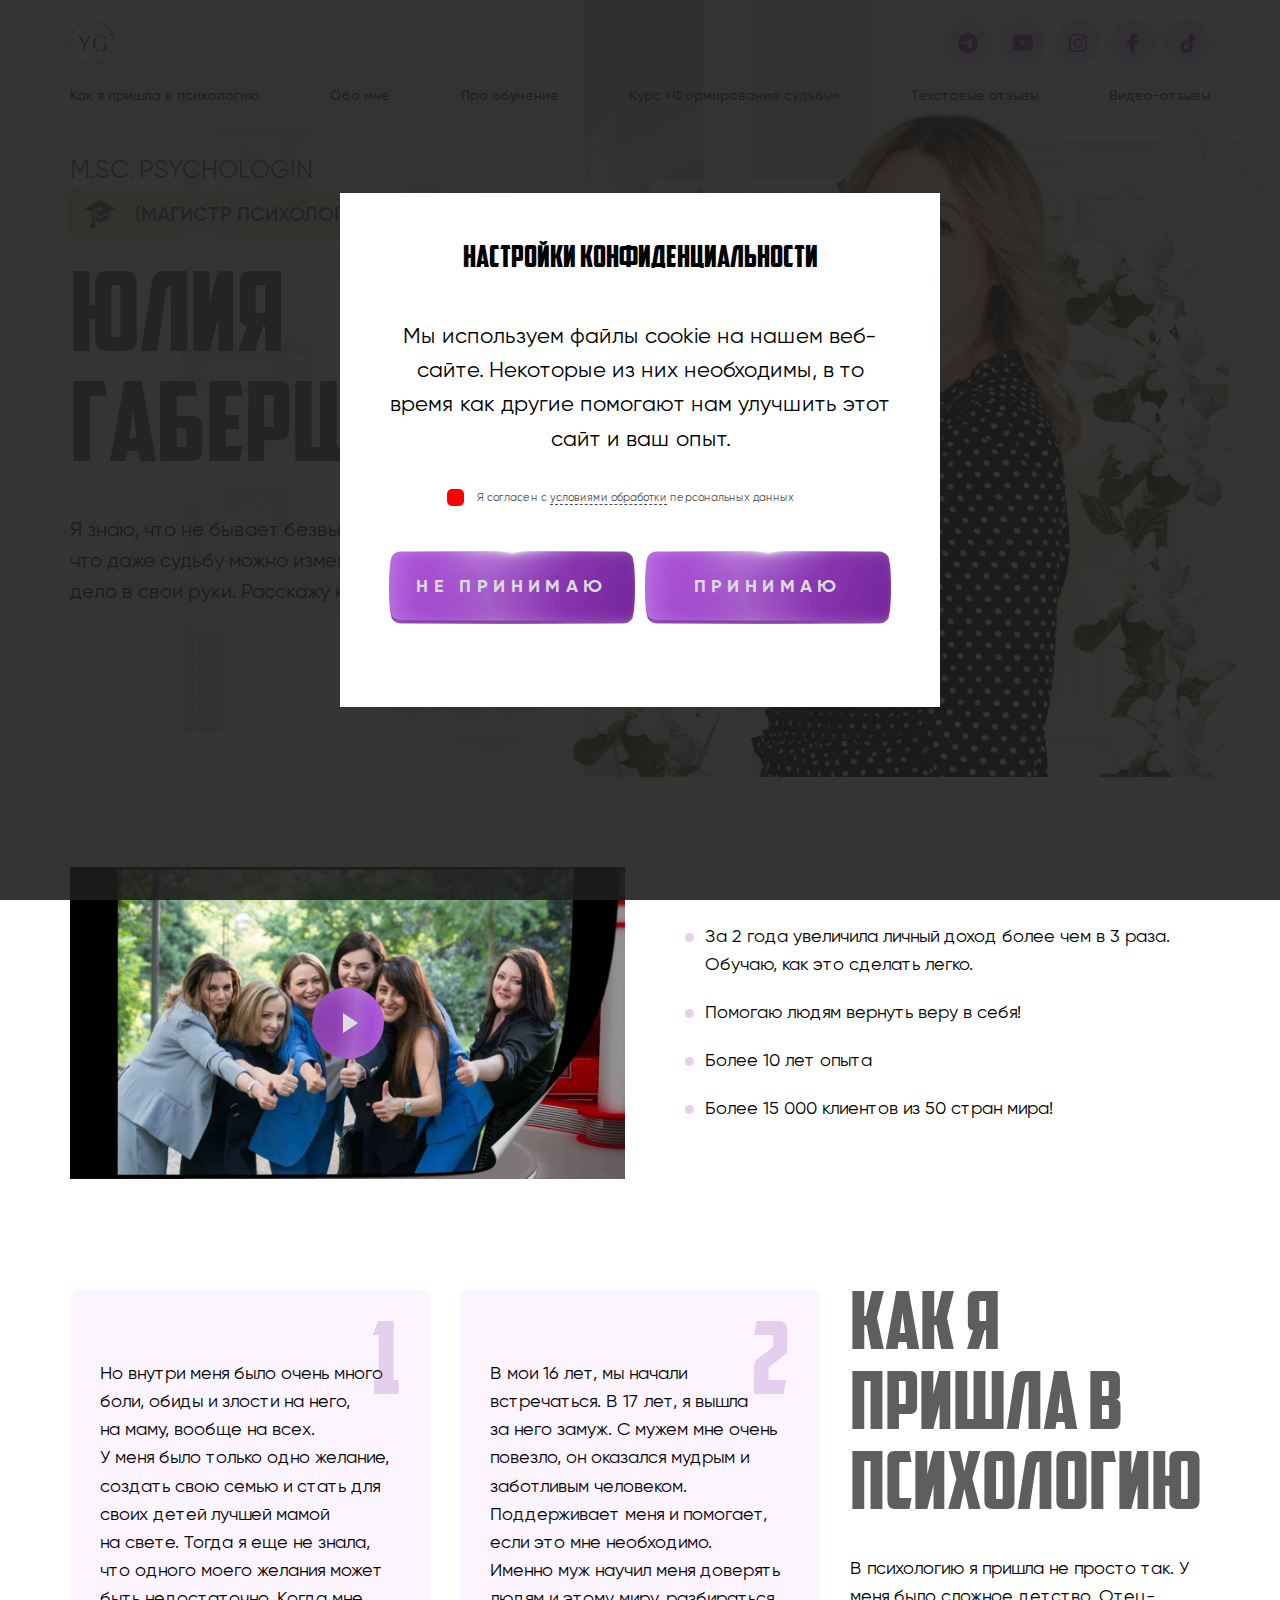
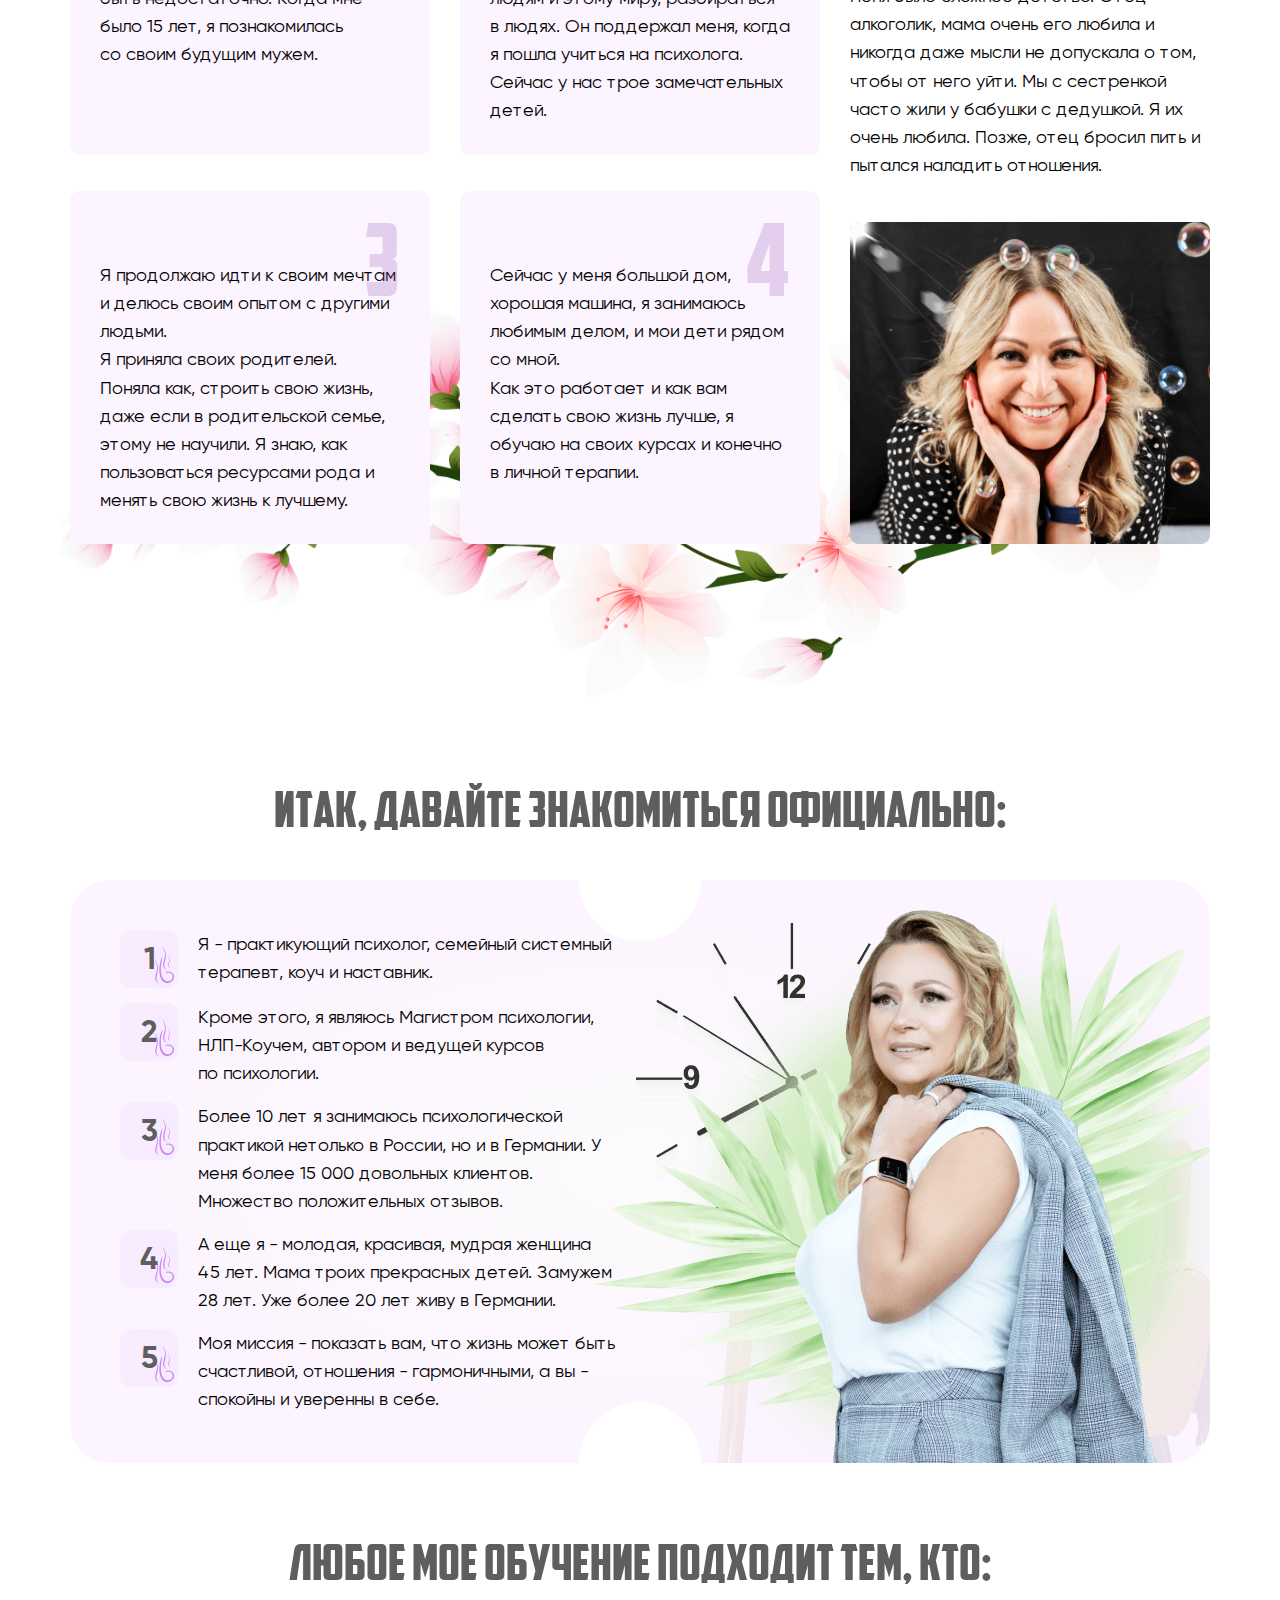
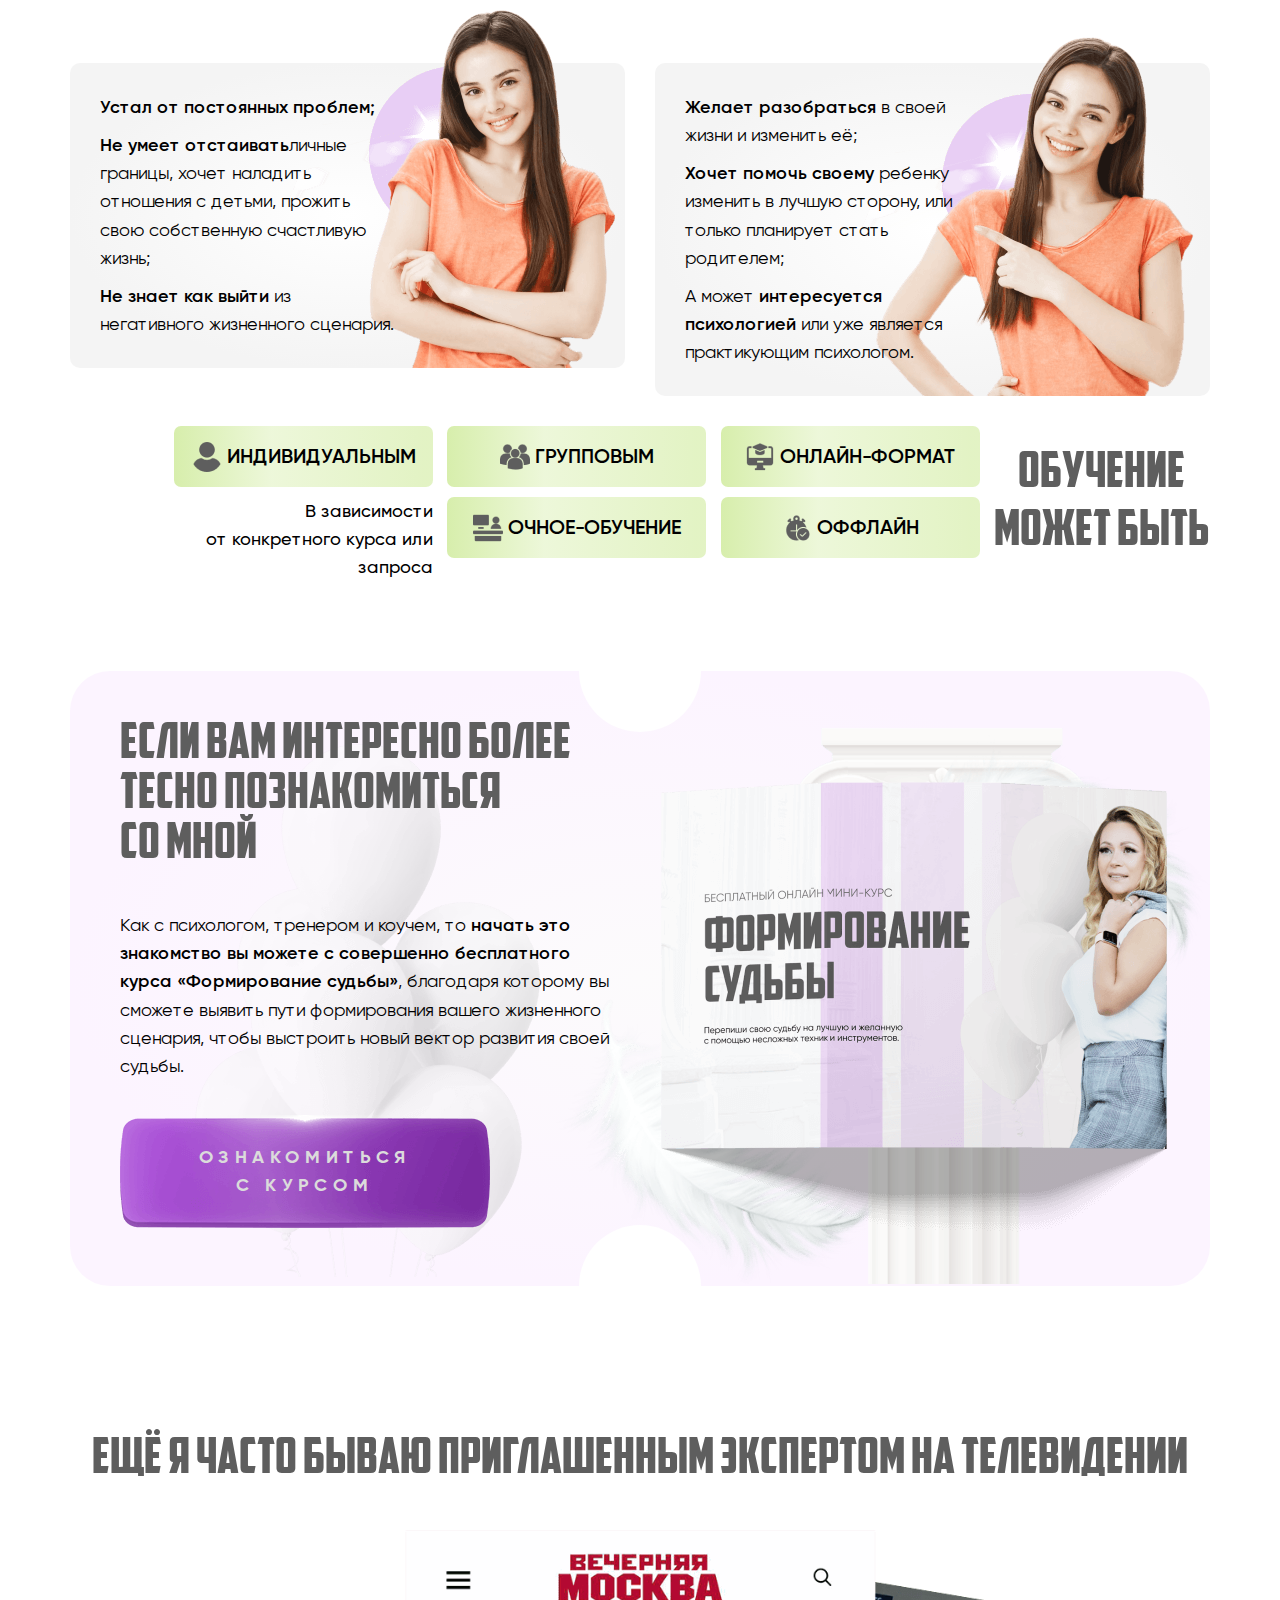
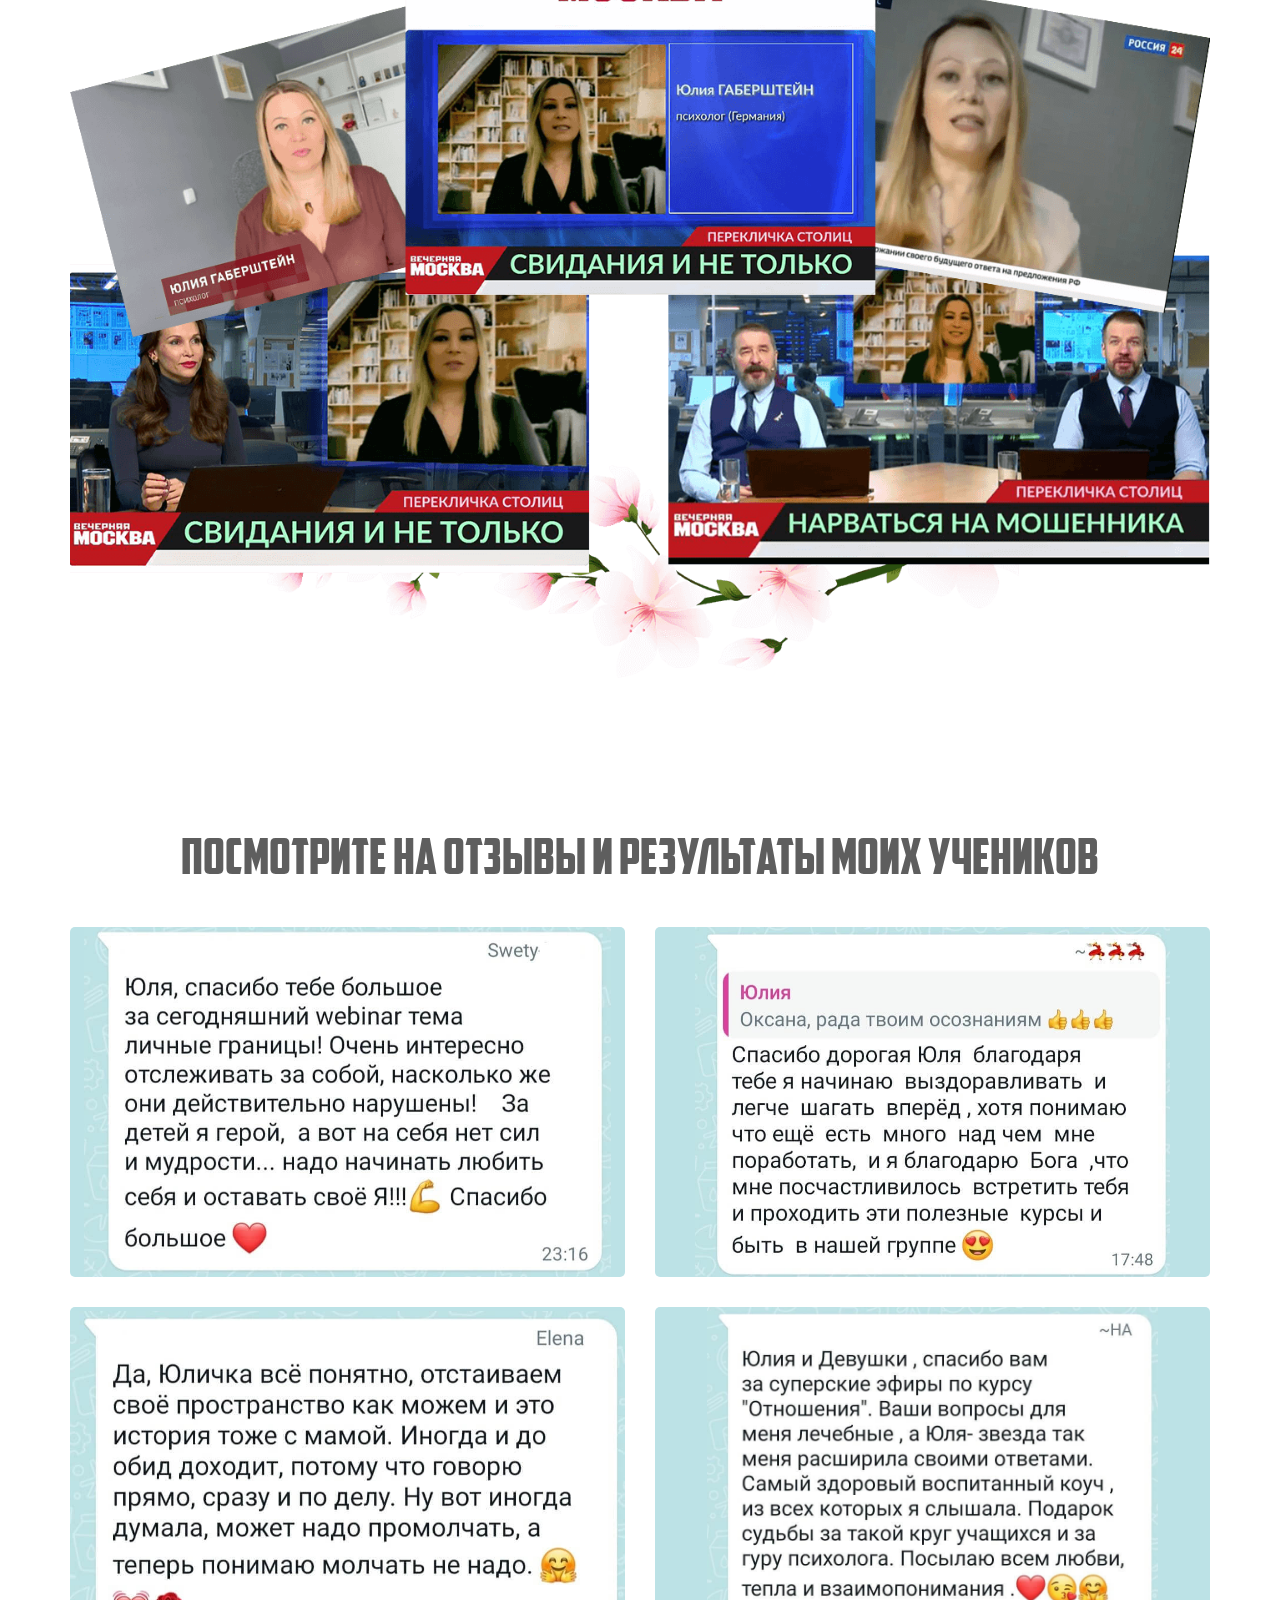
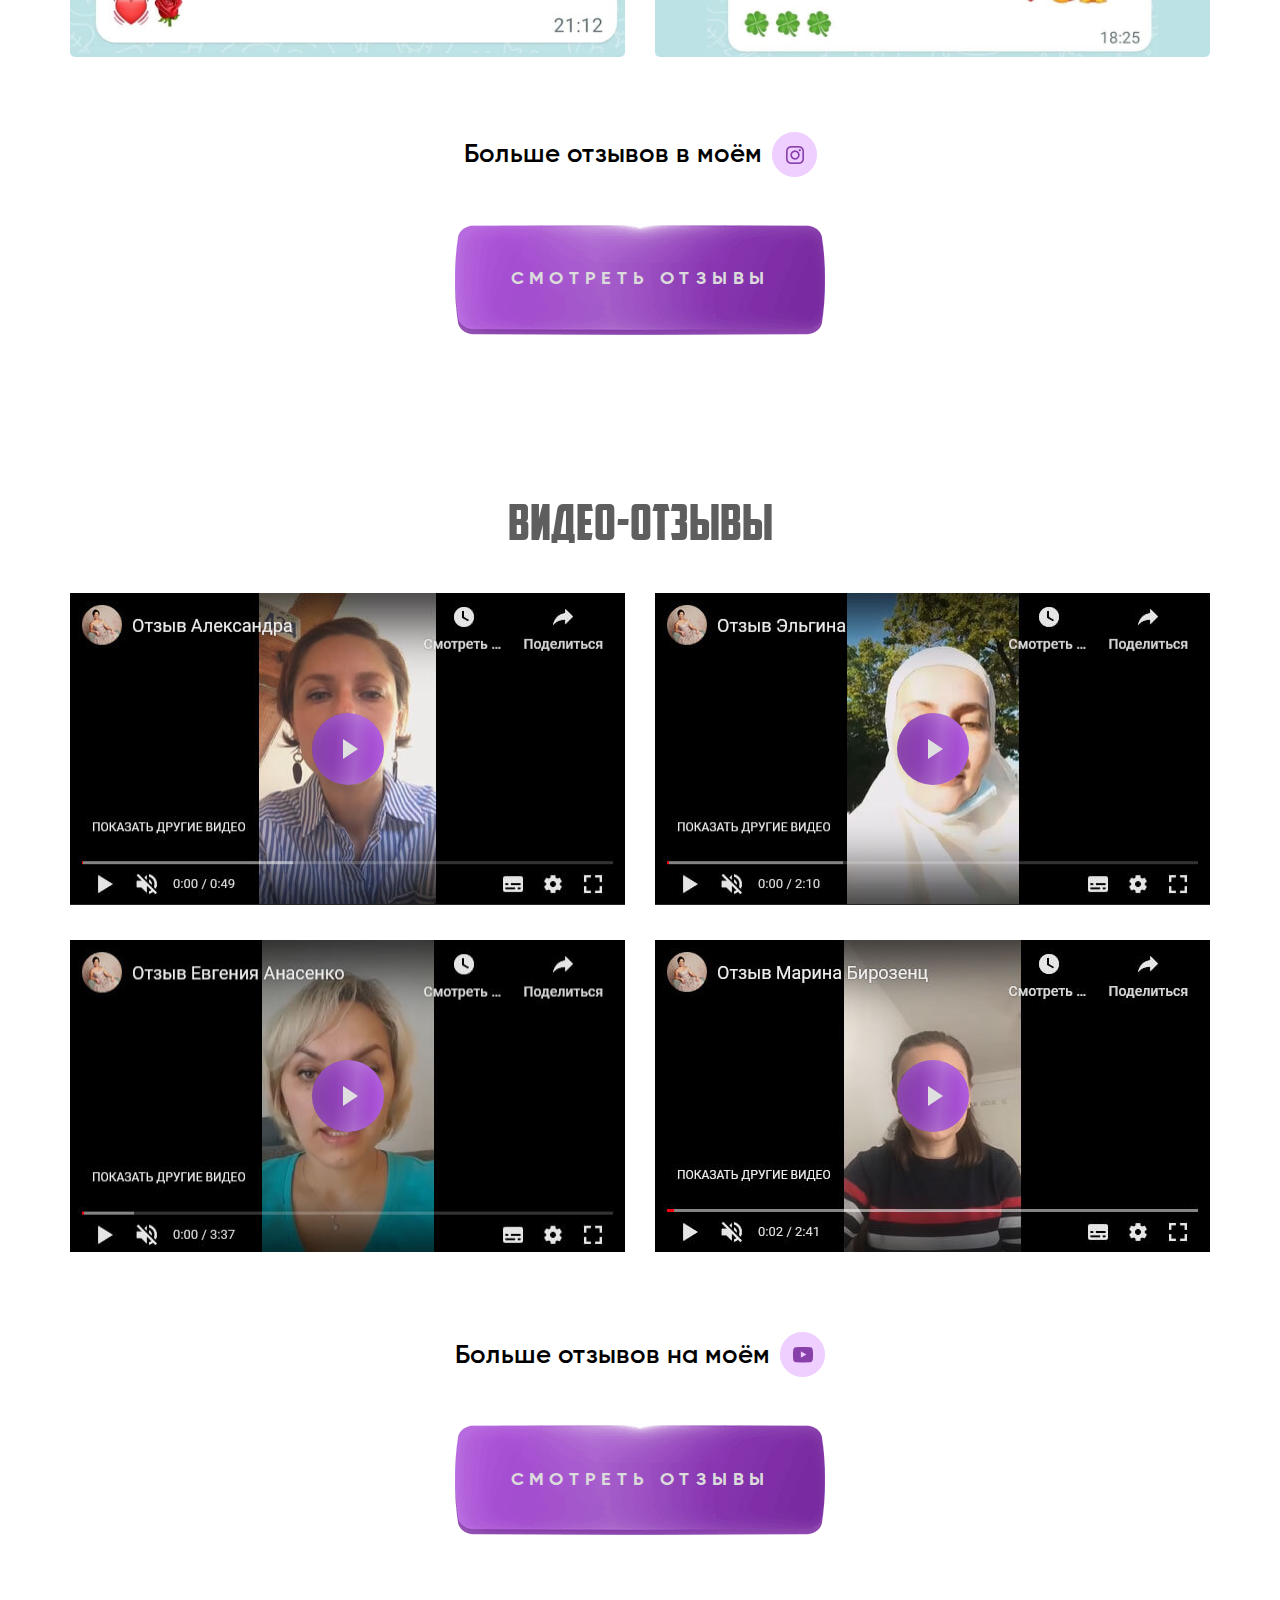
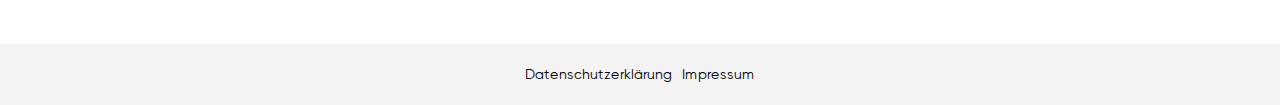
==== commit b833cf8a: "Revs edits" ====
--- a/index.html
+++ b/index.html
@@ -26,7 +26,7 @@
       <header>
         <div class="container">
           <div class="header-row"><a href="#body" target="_blank"><img class="header-logo" src="img/images/logo.png" alt="Логотип"></a>
-            <div class="contacts"><a class="contact contact-tg" href="https://t.me/gaberstein" target="_blank"></a><a class="contact contact-yt" href="https://www.youtube.com/@yuliyagaberstein9065" target="_blank"></a><a class="contact contact-inst" href="https://www.instagram.com/yuliyagaberstein/" target="_blank"></a><a class="contact contact-fb" href="https://www.facebook.com/profile.php?id=100089992495774" target="_blank"></a><a class="contact contact-tt" href="https://www.tiktok.com/@yuliyagaberstein3" target="_blank"></a></div>
+            <div class="contacts"><a class="contact contact-tg" href="https://t.me/gaberstein" target="_blank"></a><a class="contact contact-yt" href="https://www.youtube.com/@yuliyagaberstein9065" target="_blank"></a><a class="contact contact-inst" href="https://www.instagram.com/gaberstein_psychologin/" target="_blank"></a><a class="contact contact-fb" href="https://www.facebook.com/profile.php?id=100089992495774" target="_blank"></a><a class="contact contact-tt" href="https://www.tiktok.com/@yuliyagaberstein3" target="_blank"></a></div>
           </div>
           <div class="header-row">
             <ul class="main-menu">
@@ -235,7 +235,8 @@
             <div class="col-md-6"><a class="text-rev-link" href="img/revs/text-1.jpg" data-fancybox="text-revs"><img class="text-rev-img" src="img/revs/text-1.jpg" alt="Отзыв 1"></a><a class="text-rev-link" href="img/revs/text-2.jpg" data-fancybox="text-revs"><img class="text-rev-img" src="img/revs/text-2.jpg" alt="Отзыв 2"></a></div>
             <div class="col-md-6"><a class="text-rev-link" href="img/revs/text-3.jpg" data-fancybox="text-revs"><img class="text-rev-img" src="img/revs/text-3.jpg" alt="Отзыв 3"></a><a class="text-rev-link" href="img/revs/text-4.jpg" data-fancybox="text-revs"><img class="text-rev-img" src="img/revs/text-4.jpg" alt="Отзыв 4"></a></div>
           </div>
-          <div class="button-wrapper button-wrapper-center"><a class="button" href="https://www.instagram.com/stories/highlights/17864858440617746/" target="_blank"><span>Еще больше отзывов</span></a></div>
+          <h5 class="revs-subtitle">Больше отзывов в&nbsp;моём<span class="span-insta"></span></h5>
+          <div class="button-wrapper button-wrapper-center"><a class="button" href="https://www.instagram.com/stories/highlights/17919597065691819/" target="_blank"><span>Смотреть отзывы</span></a></div>
         </div>
       </section>
       <section id="revs-video">
@@ -259,7 +260,8 @@
               </div>
             </div>
           </div>
-          <div class="button-wrapper button-wrapper-center"><a class="button" href="" target="_blank"><span>Еще больше отзывов</span></a></div>
+          <h5 class="revs-subtitle">Больше отзывов на&nbsp;моём<span class="span-yt"></span></h5>
+          <div class="button-wrapper button-wrapper-center"><a class="button" href="https://www.youtube.com/@yuliyagaberstein9065" target="_blank"><span>Смотреть отзывы</span></a></div>
         </div>
       </section>
       <div class="mobile-menu">
--- a/css/styles.min.css
+++ b/css/styles.min.css
@@ -5,5 +5,5 @@
  * Bootstrap v3.4.1 (https://getbootstrap.com/)
  * Copyright 2011-2019 Twitter, Inc.
  * Licensed under MIT (https://github.com/twbs/bootstrap/blob/master/LICENSE)
- *//*! normalize.css v3.0.3 | MIT License | github.com/necolas/normalize.css */html{font-family:sans-serif;-ms-text-size-adjust:100%;-webkit-text-size-adjust:100%}body{margin:0}article,aside,details,figcaption,figure,footer,header,hgroup,main,menu,nav,section,summary{display:block}audio,canvas,progress,video{display:inline-block;vertical-align:baseline}audio:not([controls]){display:none;height:0}[hidden],template{display:none}a{background-color:transparent}a:active,a:hover{outline:0}abbr[title]{border-bottom:none;text-decoration:underline;-webkit-text-decoration:underline dotted;text-decoration:underline dotted}b,strong{font-weight:bold}dfn{font-style:italic}h1{font-size:2em;margin:0.67em 0}mark{background:#ff0;color:#000}small{font-size:80%}sub,sup{font-size:75%;line-height:0;position:relative;vertical-align:baseline}sup{top:-0.5em}sub{bottom:-0.25em}img{border:0}svg:not(:root){overflow:hidden}figure{margin:1em 40px}hr{-webkit-box-sizing:content-box;box-sizing:content-box;height:0}pre{overflow:auto}code,kbd,pre,samp{font-family:monospace,monospace;font-size:1em}button,input,optgroup,select,textarea{color:inherit;font:inherit;margin:0}button{overflow:visible}button,select{text-transform:none}button,html input[type=button],input[type=reset],input[type=submit]{-webkit-appearance:button;cursor:pointer}button[disabled],html input[disabled]{cursor:default}button::-moz-focus-inner,input::-moz-focus-inner{border:0;padding:0}input{line-height:normal}input[type=checkbox],input[type=radio]{-webkit-box-sizing:border-box;box-sizing:border-box;padding:0}input[type=number]::-webkit-inner-spin-button,input[type=number]::-webkit-outer-spin-button{height:auto}input[type=search]{-webkit-appearance:textfield;-webkit-box-sizing:content-box;box-sizing:content-box}input[type=search]::-webkit-search-cancel-button,input[type=search]::-webkit-search-decoration{-webkit-appearance:none}fieldset{border:1px solid #c0c0c0;margin:0 2px;padding:0.35em 0.625em 0.75em}legend{border:0;padding:0}textarea{overflow:auto}optgroup{font-weight:bold}table{border-collapse:collapse;border-spacing:0}td,th{padding:0}*{-webkit-box-sizing:border-box;box-sizing:border-box}:after,:before{-webkit-box-sizing:border-box;box-sizing:border-box}html{font-size:10px;-webkit-tap-highlight-color:rgba(0,0,0,0)}body{font-family:"Helvetica Neue",Helvetica,Arial,sans-serif;font-size:14px;line-height:1.42857143;color:#333;background-color:#fff}button,input,select,textarea{font-family:inherit;font-size:inherit;line-height:inherit}a{color:#337ab7;text-decoration:none}a:focus,a:hover{color:#23527c;text-decoration:underline}a:focus{outline:5px auto -webkit-focus-ring-color;outline-offset:-2px}figure{margin:0}img{vertical-align:middle}.img-responsive{display:block;max-width:100%;height:auto}.img-rounded{border-radius:6px}.img-thumbnail{padding:4px;line-height:1.42857143;background-color:#fff;border:1px solid #ddd;border-radius:4px;-webkit-transition:all .2s ease-in-out;transition:all .2s ease-in-out;display:inline-block;max-width:100%;height:auto}.img-circle{border-radius:50%}hr{margin-top:20px;margin-bottom:20px;border:0;border-top:1px solid #eee}.sr-only{position:absolute;width:1px;height:1px;padding:0;margin:-1px;overflow:hidden;clip:rect(0,0,0,0);border:0}.sr-only-focusable:active,.sr-only-focusable:focus{position:static;width:auto;height:auto;margin:0;overflow:visible;clip:auto}[role=button]{cursor:pointer}.container{padding-right:15px;padding-left:15px;margin-right:auto;margin-left:auto}@media (min-width:768px){.container{width:750px}}@media (min-width:992px){.container{width:970px}}@media (min-width:1200px){.container{width:1170px}}.container-fluid{padding-right:15px;padding-left:15px;margin-right:auto;margin-left:auto}.row{margin-right:-15px;margin-left:-15px}.row-no-gutters{margin-right:0;margin-left:0}.row-no-gutters [class*=col-]{padding-right:0;padding-left:0}.col-lg-1,.col-lg-10,.col-lg-11,.col-lg-12,.col-lg-2,.col-lg-3,.col-lg-4,.col-lg-5,.col-lg-6,.col-lg-7,.col-lg-8,.col-lg-9,.col-md-1,.col-md-10,.col-md-11,.col-md-12,.col-md-2,.col-md-3,.col-md-4,.col-md-5,.col-md-6,.col-md-7,.col-md-8,.col-md-9,.col-sm-1,.col-sm-10,.col-sm-11,.col-sm-12,.col-sm-2,.col-sm-3,.col-sm-4,.col-sm-5,.col-sm-6,.col-sm-7,.col-sm-8,.col-sm-9,.col-xs-1,.col-xs-10,.col-xs-11,.col-xs-12,.col-xs-2,.col-xs-3,.col-xs-4,.col-xs-5,.col-xs-6,.col-xs-7,.col-xs-8,.col-xs-9{position:relative;min-height:1px;padding-right:15px;padding-left:15px}.col-xs-1,.col-xs-10,.col-xs-11,.col-xs-12,.col-xs-2,.col-xs-3,.col-xs-4,.col-xs-5,.col-xs-6,.col-xs-7,.col-xs-8,.col-xs-9{float:left}.col-xs-12{width:100%}.col-xs-11{width:91.66666667%}.col-xs-10{width:83.33333333%}.col-xs-9{width:75%}.col-xs-8{width:66.66666667%}.col-xs-7{width:58.33333333%}.col-xs-6{width:50%}.col-xs-5{width:41.66666667%}.col-xs-4{width:33.33333333%}.col-xs-3{width:25%}.col-xs-2{width:16.66666667%}.col-xs-1{width:8.33333333%}.col-xs-pull-12{right:100%}.col-xs-pull-11{right:91.66666667%}.col-xs-pull-10{right:83.33333333%}.col-xs-pull-9{right:75%}.col-xs-pull-8{right:66.66666667%}.col-xs-pull-7{right:58.33333333%}.col-xs-pull-6{right:50%}.col-xs-pull-5{right:41.66666667%}.col-xs-pull-4{right:33.33333333%}.col-xs-pull-3{right:25%}.col-xs-pull-2{right:16.66666667%}.col-xs-pull-1{right:8.33333333%}.col-xs-pull-0{right:auto}.col-xs-push-12{left:100%}.col-xs-push-11{left:91.66666667%}.col-xs-push-10{left:83.33333333%}.col-xs-push-9{left:75%}.col-xs-push-8{left:66.66666667%}.col-xs-push-7{left:58.33333333%}.col-xs-push-6{left:50%}.col-xs-push-5{left:41.66666667%}.col-xs-push-4{left:33.33333333%}.col-xs-push-3{left:25%}.col-xs-push-2{left:16.66666667%}.col-xs-push-1{left:8.33333333%}.col-xs-push-0{left:auto}.col-xs-offset-12{margin-left:100%}.col-xs-offset-11{margin-left:91.66666667%}.col-xs-offset-10{margin-left:83.33333333%}.col-xs-offset-9{margin-left:75%}.col-xs-offset-8{margin-left:66.66666667%}.col-xs-offset-7{margin-left:58.33333333%}.col-xs-offset-6{margin-left:50%}.col-xs-offset-5{margin-left:41.66666667%}.col-xs-offset-4{margin-left:33.33333333%}.col-xs-offset-3{margin-left:25%}.col-xs-offset-2{margin-left:16.66666667%}.col-xs-offset-1{margin-left:8.33333333%}.col-xs-offset-0{margin-left:0}@media (min-width:768px){.col-sm-1,.col-sm-10,.col-sm-11,.col-sm-12,.col-sm-2,.col-sm-3,.col-sm-4,.col-sm-5,.col-sm-6,.col-sm-7,.col-sm-8,.col-sm-9{float:left}.col-sm-12{width:100%}.col-sm-11{width:91.66666667%}.col-sm-10{width:83.33333333%}.col-sm-9{width:75%}.col-sm-8{width:66.66666667%}.col-sm-7{width:58.33333333%}.col-sm-6{width:50%}.col-sm-5{width:41.66666667%}.col-sm-4{width:33.33333333%}.col-sm-3{width:25%}.col-sm-2{width:16.66666667%}.col-sm-1{width:8.33333333%}.col-sm-pull-12{right:100%}.col-sm-pull-11{right:91.66666667%}.col-sm-pull-10{right:83.33333333%}.col-sm-pull-9{right:75%}.col-sm-pull-8{right:66.66666667%}.col-sm-pull-7{right:58.33333333%}.col-sm-pull-6{right:50%}.col-sm-pull-5{right:41.66666667%}.col-sm-pull-4{right:33.33333333%}.col-sm-pull-3{right:25%}.col-sm-pull-2{right:16.66666667%}.col-sm-pull-1{right:8.33333333%}.col-sm-pull-0{right:auto}.col-sm-push-12{left:100%}.col-sm-push-11{left:91.66666667%}.col-sm-push-10{left:83.33333333%}.col-sm-push-9{left:75%}.col-sm-push-8{left:66.66666667%}.col-sm-push-7{left:58.33333333%}.col-sm-push-6{left:50%}.col-sm-push-5{left:41.66666667%}.col-sm-push-4{left:33.33333333%}.col-sm-push-3{left:25%}.col-sm-push-2{left:16.66666667%}.col-sm-push-1{left:8.33333333%}.col-sm-push-0{left:auto}.col-sm-offset-12{margin-left:100%}.col-sm-offset-11{margin-left:91.66666667%}.col-sm-offset-10{margin-left:83.33333333%}.col-sm-offset-9{margin-left:75%}.col-sm-offset-8{margin-left:66.66666667%}.col-sm-offset-7{margin-left:58.33333333%}.col-sm-offset-6{margin-left:50%}.col-sm-offset-5{margin-left:41.66666667%}.col-sm-offset-4{margin-left:33.33333333%}.col-sm-offset-3{margin-left:25%}.col-sm-offset-2{margin-left:16.66666667%}.col-sm-offset-1{margin-left:8.33333333%}.col-sm-offset-0{margin-left:0}}@media (min-width:992px){.col-md-1,.col-md-10,.col-md-11,.col-md-12,.col-md-2,.col-md-3,.col-md-4,.col-md-5,.col-md-6,.col-md-7,.col-md-8,.col-md-9{float:left}.col-md-12{width:100%}.col-md-11{width:91.66666667%}.col-md-10{width:83.33333333%}.col-md-9{width:75%}.col-md-8{width:66.66666667%}.col-md-7{width:58.33333333%}.col-md-6{width:50%}.col-md-5{width:41.66666667%}.col-md-4{width:33.33333333%}.col-md-3{width:25%}.col-md-2{width:16.66666667%}.col-md-1{width:8.33333333%}.col-md-pull-12{right:100%}.col-md-pull-11{right:91.66666667%}.col-md-pull-10{right:83.33333333%}.col-md-pull-9{right:75%}.col-md-pull-8{right:66.66666667%}.col-md-pull-7{right:58.33333333%}.col-md-pull-6{right:50%}.col-md-pull-5{right:41.66666667%}.col-md-pull-4{right:33.33333333%}.col-md-pull-3{right:25%}.col-md-pull-2{right:16.66666667%}.col-md-pull-1{right:8.33333333%}.col-md-pull-0{right:auto}.col-md-push-12{left:100%}.col-md-push-11{left:91.66666667%}.col-md-push-10{left:83.33333333%}.col-md-push-9{left:75%}.col-md-push-8{left:66.66666667%}.col-md-push-7{left:58.33333333%}.col-md-push-6{left:50%}.col-md-push-5{left:41.66666667%}.col-md-push-4{left:33.33333333%}.col-md-push-3{left:25%}.col-md-push-2{left:16.66666667%}.col-md-push-1{left:8.33333333%}.col-md-push-0{left:auto}.col-md-offset-12{margin-left:100%}.col-md-offset-11{margin-left:91.66666667%}.col-md-offset-10{margin-left:83.33333333%}.col-md-offset-9{margin-left:75%}.col-md-offset-8{margin-left:66.66666667%}.col-md-offset-7{margin-left:58.33333333%}.col-md-offset-6{margin-left:50%}.col-md-offset-5{margin-left:41.66666667%}.col-md-offset-4{margin-left:33.33333333%}.col-md-offset-3{margin-left:25%}.col-md-offset-2{margin-left:16.66666667%}.col-md-offset-1{margin-left:8.33333333%}.col-md-offset-0{margin-left:0}}@media (min-width:1200px){.col-lg-1,.col-lg-10,.col-lg-11,.col-lg-12,.col-lg-2,.col-lg-3,.col-lg-4,.col-lg-5,.col-lg-6,.col-lg-7,.col-lg-8,.col-lg-9{float:left}.col-lg-12{width:100%}.col-lg-11{width:91.66666667%}.col-lg-10{width:83.33333333%}.col-lg-9{width:75%}.col-lg-8{width:66.66666667%}.col-lg-7{width:58.33333333%}.col-lg-6{width:50%}.col-lg-5{width:41.66666667%}.col-lg-4{width:33.33333333%}.col-lg-3{width:25%}.col-lg-2{width:16.66666667%}.col-lg-1{width:8.33333333%}.col-lg-pull-12{right:100%}.col-lg-pull-11{right:91.66666667%}.col-lg-pull-10{right:83.33333333%}.col-lg-pull-9{right:75%}.col-lg-pull-8{right:66.66666667%}.col-lg-pull-7{right:58.33333333%}.col-lg-pull-6{right:50%}.col-lg-pull-5{right:41.66666667%}.col-lg-pull-4{right:33.33333333%}.col-lg-pull-3{right:25%}.col-lg-pull-2{right:16.66666667%}.col-lg-pull-1{right:8.33333333%}.col-lg-pull-0{right:auto}.col-lg-push-12{left:100%}.col-lg-push-11{left:91.66666667%}.col-lg-push-10{left:83.33333333%}.col-lg-push-9{left:75%}.col-lg-push-8{left:66.66666667%}.col-lg-push-7{left:58.33333333%}.col-lg-push-6{left:50%}.col-lg-push-5{left:41.66666667%}.col-lg-push-4{left:33.33333333%}.col-lg-push-3{left:25%}.col-lg-push-2{left:16.66666667%}.col-lg-push-1{left:8.33333333%}.col-lg-push-0{left:auto}.col-lg-offset-12{margin-left:100%}.col-lg-offset-11{margin-left:91.66666667%}.col-lg-offset-10{margin-left:83.33333333%}.col-lg-offset-9{margin-left:75%}.col-lg-offset-8{margin-left:66.66666667%}.col-lg-offset-7{margin-left:58.33333333%}.col-lg-offset-6{margin-left:50%}.col-lg-offset-5{margin-left:41.66666667%}.col-lg-offset-4{margin-left:33.33333333%}.col-lg-offset-3{margin-left:25%}.col-lg-offset-2{margin-left:16.66666667%}.col-lg-offset-1{margin-left:8.33333333%}.col-lg-offset-0{margin-left:0}}.clearfix:after,.clearfix:before,.container-fluid:after,.container-fluid:before,.container:after,.container:before,.row:after,.row:before{display:table;content:" "}.clearfix:after,.container-fluid:after,.container:after,.row:after{clear:both}.center-block{display:block;margin-right:auto;margin-left:auto}.pull-right{float:right!important}.pull-left{float:left!important}.hide{display:none!important}.show{display:block!important}.invisible{visibility:hidden}.text-hide{font:0/0 a;color:transparent;text-shadow:none;background-color:transparent;border:0}.hidden{display:none!important}.affix{position:fixed}body.compensate-for-scrollbar{overflow:hidden}.fancybox-active{height:auto}.fancybox-is-hidden{left:-9999px;margin:0;position:absolute!important;top:-9999px;visibility:hidden}.fancybox-container{-webkit-backface-visibility:hidden;height:100%;left:0;outline:none;position:fixed;-webkit-tap-highlight-color:transparent;top:0;-ms-touch-action:manipulation;touch-action:manipulation;-webkit-transform:translateZ(0);transform:translateZ(0);width:100%;z-index:99992}.fancybox-container *{-webkit-box-sizing:border-box;box-sizing:border-box}.fancybox-bg,.fancybox-inner,.fancybox-outer,.fancybox-stage{bottom:0;left:0;position:absolute;right:0;top:0}.fancybox-outer{-webkit-overflow-scrolling:touch;overflow-y:auto}.fancybox-bg{background:#1e1e1e;opacity:0;-webkit-transition-duration:inherit;transition-duration:inherit;-webkit-transition-property:opacity;transition-property:opacity;-webkit-transition-timing-function:cubic-bezier(.47,0,.74,.71);transition-timing-function:cubic-bezier(.47,0,.74,.71)}.fancybox-is-open .fancybox-bg{opacity:.9;-webkit-transition-timing-function:cubic-bezier(.22,.61,.36,1);transition-timing-function:cubic-bezier(.22,.61,.36,1)}.fancybox-caption,.fancybox-infobar,.fancybox-navigation .fancybox-button,.fancybox-toolbar{direction:ltr;opacity:0;position:absolute;-webkit-transition:opacity .25s ease,visibility 0s ease .25s;transition:opacity .25s ease,visibility 0s ease .25s;visibility:hidden;z-index:99997}.fancybox-show-caption .fancybox-caption,.fancybox-show-infobar .fancybox-infobar,.fancybox-show-nav .fancybox-navigation .fancybox-button,.fancybox-show-toolbar .fancybox-toolbar{opacity:1;-webkit-transition:opacity .25s ease 0s,visibility 0s ease 0s;transition:opacity .25s ease 0s,visibility 0s ease 0s;visibility:visible}.fancybox-infobar{color:#ccc;font-size:13px;-webkit-font-smoothing:subpixel-antialiased;height:44px;left:0;line-height:44px;min-width:44px;mix-blend-mode:difference;padding:0 10px;pointer-events:none;top:0;-webkit-touch-callout:none;-webkit-user-select:none;-moz-user-select:none;-ms-user-select:none;user-select:none}.fancybox-toolbar{right:0;top:0}.fancybox-stage{direction:ltr;overflow:visible;-webkit-transform:translateZ(0);transform:translateZ(0);z-index:99994}.fancybox-is-open .fancybox-stage{overflow:hidden}.fancybox-slide{-webkit-backface-visibility:hidden;display:none;height:100%;left:0;outline:none;overflow:auto;-webkit-overflow-scrolling:touch;padding:44px;position:absolute;text-align:center;top:0;-webkit-transition-property:opacity,-webkit-transform;transition-property:opacity,-webkit-transform;transition-property:transform,opacity;transition-property:transform,opacity,-webkit-transform;white-space:normal;width:100%;z-index:99994}.fancybox-slide:before{content:"";display:inline-block;font-size:0;height:100%;vertical-align:middle;width:0}.fancybox-is-sliding .fancybox-slide,.fancybox-slide--current,.fancybox-slide--next,.fancybox-slide--previous{display:block}.fancybox-slide--image{overflow:hidden;padding:44px 0}.fancybox-slide--image:before{display:none}.fancybox-slide--html{padding:6px}.fancybox-content{background:#fff;display:inline-block;margin:0;max-width:100%;overflow:auto;-webkit-overflow-scrolling:touch;padding:44px;position:relative;text-align:left;vertical-align:middle}.fancybox-slide--image .fancybox-content{-webkit-animation-timing-function:cubic-bezier(.5,0,.14,1);animation-timing-function:cubic-bezier(.5,0,.14,1);-webkit-backface-visibility:hidden;background:transparent;background-repeat:no-repeat;background-size:100% 100%;left:0;max-width:none;overflow:visible;padding:0;position:absolute;top:0;-webkit-transform-origin:top left;transform-origin:top left;-webkit-transition-property:opacity,-webkit-transform;transition-property:opacity,-webkit-transform;transition-property:transform,opacity;transition-property:transform,opacity,-webkit-transform;-webkit-user-select:none;-moz-user-select:none;-ms-user-select:none;user-select:none;z-index:99995}.fancybox-can-zoomOut .fancybox-content{cursor:-webkit-zoom-out;cursor:zoom-out}.fancybox-can-zoomIn .fancybox-content{cursor:-webkit-zoom-in;cursor:zoom-in}.fancybox-can-pan .fancybox-content,.fancybox-can-swipe .fancybox-content{cursor:-webkit-grab;cursor:grab}.fancybox-is-grabbing .fancybox-content{cursor:-webkit-grabbing;cursor:grabbing}.fancybox-container [data-selectable=true]{cursor:text}.fancybox-image,.fancybox-spaceball{background:transparent;border:0;height:100%;left:0;margin:0;max-height:none;max-width:none;padding:0;position:absolute;top:0;-webkit-user-select:none;-moz-user-select:none;-ms-user-select:none;user-select:none;width:100%}.fancybox-spaceball{z-index:1}.fancybox-slide--iframe .fancybox-content,.fancybox-slide--map .fancybox-content,.fancybox-slide--pdf .fancybox-content,.fancybox-slide--video .fancybox-content{height:100%;overflow:visible;padding:0;width:100%}.fancybox-slide--video .fancybox-content{background:#000}.fancybox-slide--map .fancybox-content{background:#e5e3df}.fancybox-slide--iframe .fancybox-content{background:#fff}.fancybox-iframe,.fancybox-video{background:transparent;border:0;display:block;height:100%;margin:0;overflow:hidden;padding:0;width:100%}.fancybox-iframe{left:0;position:absolute;top:0}.fancybox-error{background:#fff;cursor:default;max-width:400px;padding:40px;width:100%}.fancybox-error p{color:#444;font-size:16px;line-height:20px;margin:0;padding:0}.fancybox-button{background:rgba(30,30,30,.6);border:0;border-radius:0;-webkit-box-shadow:none;box-shadow:none;cursor:pointer;display:inline-block;height:44px;margin:0;padding:10px;position:relative;-webkit-transition:color .2s;transition:color .2s;vertical-align:top;visibility:inherit;width:44px}.fancybox-button,.fancybox-button:link,.fancybox-button:visited{color:#ccc}.fancybox-button:hover{color:#fff}.fancybox-button:focus{outline:none}.fancybox-button.fancybox-focus{outline:1px dotted}.fancybox-button[disabled],.fancybox-button[disabled]:hover{color:#888;cursor:default;outline:none}.fancybox-button div{height:100%}.fancybox-button svg{display:block;height:100%;overflow:visible;position:relative;width:100%}.fancybox-button svg path{fill:currentColor;stroke-width:0}.fancybox-button--fsenter svg:nth-child(2),.fancybox-button--fsexit svg:first-child,.fancybox-button--pause svg:first-child,.fancybox-button--play svg:nth-child(2){display:none}.fancybox-progress{background:#ff5268;height:2px;left:0;position:absolute;right:0;top:0;-webkit-transform:scaleX(0);transform:scaleX(0);-webkit-transform-origin:0;transform-origin:0;-webkit-transition-property:-webkit-transform;transition-property:-webkit-transform;transition-property:transform;transition-property:transform,-webkit-transform;-webkit-transition-timing-function:linear;transition-timing-function:linear;z-index:99998}.fancybox-close-small{background:transparent;border:0;border-radius:0;color:#ccc;cursor:pointer;opacity:.8;padding:8px;position:absolute;right:-12px;top:-44px;z-index:401}.fancybox-close-small:hover{color:#fff;opacity:1}.fancybox-slide--html .fancybox-close-small{color:currentColor;padding:10px;right:0;top:0}.fancybox-slide--image.fancybox-is-scaling .fancybox-content{overflow:hidden}.fancybox-is-scaling .fancybox-close-small,.fancybox-is-zoomable.fancybox-can-pan .fancybox-close-small{display:none}.fancybox-navigation .fancybox-button{background-clip:content-box;height:100px;opacity:0;position:absolute;top:calc(50% - 50px);width:70px}.fancybox-navigation .fancybox-button div{padding:7px}.fancybox-navigation .fancybox-button--arrow_left{left:0;left:env(safe-area-inset-left);padding:31px 26px 31px 6px}.fancybox-navigation .fancybox-button--arrow_right{padding:31px 6px 31px 26px;right:0;right:env(safe-area-inset-right)}.fancybox-caption{background:-webkit-gradient(linear,left bottom,left top,color-stop(0,rgba(0,0,0,.85)),color-stop(50%,rgba(0,0,0,.3)),color-stop(65%,rgba(0,0,0,.15)),color-stop(75.5%,rgba(0,0,0,.075)),color-stop(82.85%,rgba(0,0,0,.037)),color-stop(88%,rgba(0,0,0,.019)),to(transparent));background:linear-gradient(0deg,rgba(0,0,0,.85) 0,rgba(0,0,0,.3) 50%,rgba(0,0,0,.15) 65%,rgba(0,0,0,.075) 75.5%,rgba(0,0,0,.037) 82.85%,rgba(0,0,0,.019) 88%,transparent);bottom:0;color:#eee;font-size:14px;font-weight:400;left:0;line-height:1.5;padding:75px 44px 25px;pointer-events:none;right:0;text-align:center;z-index:99996}@supports (padding:max(0px)){.fancybox-caption{padding:75px max(44px,env(safe-area-inset-right)) max(25px,env(safe-area-inset-bottom)) max(44px,env(safe-area-inset-left))}}.fancybox-caption--separate{margin-top:-50px}.fancybox-caption__body{max-height:50vh;overflow:auto;pointer-events:all}.fancybox-caption a,.fancybox-caption a:link,.fancybox-caption a:visited{color:#ccc;text-decoration:none}.fancybox-caption a:hover{color:#fff;text-decoration:underline}.fancybox-loading{-webkit-animation:a 1s linear infinite;animation:a 1s linear infinite;background:transparent;border:4px solid #888;border-bottom-color:#fff;border-radius:50%;height:50px;left:50%;margin:-25px 0 0 -25px;opacity:.7;padding:0;position:absolute;top:50%;width:50px;z-index:99999}@-webkit-keyframes a{to{-webkit-transform:rotate(1turn);transform:rotate(1turn)}}@keyframes a{to{-webkit-transform:rotate(1turn);transform:rotate(1turn)}}.fancybox-animated{-webkit-transition-timing-function:cubic-bezier(0,0,.25,1);transition-timing-function:cubic-bezier(0,0,.25,1)}.fancybox-fx-slide.fancybox-slide--previous{opacity:0;-webkit-transform:translate3d(-100%,0,0);transform:translate3d(-100%,0,0)}.fancybox-fx-slide.fancybox-slide--next{opacity:0;-webkit-transform:translate3d(100%,0,0);transform:translate3d(100%,0,0)}.fancybox-fx-slide.fancybox-slide--current{opacity:1;-webkit-transform:translateZ(0);transform:translateZ(0)}.fancybox-fx-fade.fancybox-slide--next,.fancybox-fx-fade.fancybox-slide--previous{opacity:0;-webkit-transition-timing-function:cubic-bezier(.19,1,.22,1);transition-timing-function:cubic-bezier(.19,1,.22,1)}.fancybox-fx-fade.fancybox-slide--current{opacity:1}.fancybox-fx-zoom-in-out.fancybox-slide--previous{opacity:0;-webkit-transform:scale3d(1.5,1.5,1.5);transform:scale3d(1.5,1.5,1.5)}.fancybox-fx-zoom-in-out.fancybox-slide--next{opacity:0;-webkit-transform:scale3d(.5,.5,.5);transform:scale3d(.5,.5,.5)}.fancybox-fx-zoom-in-out.fancybox-slide--current{opacity:1;-webkit-transform:scaleX(1);transform:scaleX(1)}.fancybox-fx-rotate.fancybox-slide--previous{opacity:0;-webkit-transform:rotate(-1turn);transform:rotate(-1turn)}.fancybox-fx-rotate.fancybox-slide--next{opacity:0;-webkit-transform:rotate(1turn);transform:rotate(1turn)}.fancybox-fx-rotate.fancybox-slide--current{opacity:1;-webkit-transform:rotate(0deg);transform:rotate(0deg)}.fancybox-fx-circular.fancybox-slide--previous{opacity:0;-webkit-transform:scale3d(0,0,0) translate3d(-100%,0,0);transform:scale3d(0,0,0) translate3d(-100%,0,0)}.fancybox-fx-circular.fancybox-slide--next{opacity:0;-webkit-transform:scale3d(0,0,0) translate3d(100%,0,0);transform:scale3d(0,0,0) translate3d(100%,0,0)}.fancybox-fx-circular.fancybox-slide--current{opacity:1;-webkit-transform:scaleX(1) translateZ(0);transform:scaleX(1) translateZ(0)}.fancybox-fx-tube.fancybox-slide--previous{-webkit-transform:translate3d(-100%,0,0) scale(.1) skew(-10deg);transform:translate3d(-100%,0,0) scale(.1) skew(-10deg)}.fancybox-fx-tube.fancybox-slide--next{-webkit-transform:translate3d(100%,0,0) scale(.1) skew(10deg);transform:translate3d(100%,0,0) scale(.1) skew(10deg)}.fancybox-fx-tube.fancybox-slide--current{-webkit-transform:translateZ(0) scale(1);transform:translateZ(0) scale(1)}@media (max-height:576px){.fancybox-slide{padding-left:6px;padding-right:6px}.fancybox-slide--image{padding:6px 0}.fancybox-close-small{right:-6px}.fancybox-slide--image .fancybox-close-small{background:#4e4e4e;color:#f2f4f6;height:36px;opacity:1;padding:6px;right:0;top:0;width:36px}.fancybox-caption{padding-left:12px;padding-right:12px}@supports (padding:max(0px)){.fancybox-caption{padding-left:max(12px,env(safe-area-inset-left));padding-right:max(12px,env(safe-area-inset-right))}}}.fancybox-share{background:#f4f4f4;border-radius:3px;max-width:90%;padding:30px;text-align:center}.fancybox-share h1{color:#222;font-size:35px;font-weight:700;margin:0 0 20px}.fancybox-share p{margin:0;padding:0}.fancybox-share__button{border:0;border-radius:3px;display:inline-block;font-size:14px;font-weight:700;line-height:40px;margin:0 5px 10px;min-width:130px;padding:0 15px;text-decoration:none;-webkit-transition:all .2s;transition:all .2s;-webkit-user-select:none;-moz-user-select:none;-ms-user-select:none;user-select:none;white-space:nowrap}.fancybox-share__button:link,.fancybox-share__button:visited{color:#fff}.fancybox-share__button:hover{text-decoration:none}.fancybox-share__button--fb{background:#3b5998}.fancybox-share__button--fb:hover{background:#344e86}.fancybox-share__button--pt{background:#bd081d}.fancybox-share__button--pt:hover{background:#aa0719}.fancybox-share__button--tw{background:#1da1f2}.fancybox-share__button--tw:hover{background:#0d95e8}.fancybox-share__button svg{height:25px;margin-right:7px;position:relative;top:-1px;vertical-align:middle;width:25px}.fancybox-share__button svg path{fill:#fff}.fancybox-share__input{background:transparent;border:0;border-bottom:1px solid #d7d7d7;border-radius:0;color:#5d5b5b;font-size:14px;margin:10px 0 0;outline:none;padding:10px 15px;width:100%}.fancybox-thumbs{background:#ddd;bottom:0;display:none;margin:0;-webkit-overflow-scrolling:touch;-ms-overflow-style:-ms-autohiding-scrollbar;padding:2px 2px 4px;position:absolute;right:0;-webkit-tap-highlight-color:rgba(0,0,0,0);top:0;width:212px;z-index:99995}.fancybox-thumbs-x{overflow-x:auto;overflow-y:hidden}.fancybox-show-thumbs .fancybox-thumbs{display:block}.fancybox-show-thumbs .fancybox-inner{right:212px}.fancybox-thumbs__list{font-size:0;height:100%;list-style:none;margin:0;overflow-x:hidden;overflow-y:auto;padding:0;position:absolute;position:relative;white-space:nowrap;width:100%}.fancybox-thumbs-x .fancybox-thumbs__list{overflow:hidden}.fancybox-thumbs-y .fancybox-thumbs__list::-webkit-scrollbar{width:7px}.fancybox-thumbs-y .fancybox-thumbs__list::-webkit-scrollbar-track{background:#fff;border-radius:10px;-webkit-box-shadow:inset 0 0 6px rgba(0,0,0,.3);box-shadow:inset 0 0 6px rgba(0,0,0,.3)}.fancybox-thumbs-y .fancybox-thumbs__list::-webkit-scrollbar-thumb{background:#2a2a2a;border-radius:10px}.fancybox-thumbs__list a{-webkit-backface-visibility:hidden;backface-visibility:hidden;background-color:rgba(0,0,0,.1);background-position:50%;background-repeat:no-repeat;background-size:cover;cursor:pointer;float:left;height:75px;margin:2px;max-height:calc(100% - 8px);max-width:calc(50% - 4px);outline:none;overflow:hidden;padding:0;position:relative;-webkit-tap-highlight-color:transparent;width:100px}.fancybox-thumbs__list a:before{border:6px solid #ff5268;bottom:0;content:"";left:0;opacity:0;position:absolute;right:0;top:0;-webkit-transition:all .2s cubic-bezier(.25,.46,.45,.94);transition:all .2s cubic-bezier(.25,.46,.45,.94);z-index:99991}.fancybox-thumbs__list a:focus:before{opacity:.5}.fancybox-thumbs__list a.fancybox-thumbs-active:before{opacity:1}@media (max-width:576px){.fancybox-thumbs{width:110px}.fancybox-show-thumbs .fancybox-inner{right:110px}.fancybox-thumbs__list a{max-width:calc(100% - 10px)}}.slick-slider{position:relative;display:block;-webkit-box-sizing:border-box;box-sizing:border-box;-webkit-user-select:none;-moz-user-select:none;-ms-user-select:none;user-select:none;-webkit-touch-callout:none;-khtml-user-select:none;-ms-touch-action:pan-y;touch-action:pan-y;-webkit-tap-highlight-color:transparent}.slick-list{position:relative;display:block;overflow:hidden;margin:0;padding:0}.slick-list:focus{outline:none}.slick-list.dragging{cursor:pointer;cursor:hand}.slick-slider .slick-list,.slick-slider .slick-track{-webkit-transform:translate3d(0,0,0);transform:translate3d(0,0,0)}.slick-track{position:relative;top:0;left:0;display:block;margin-left:auto;margin-right:auto}.slick-track:after,.slick-track:before{display:table;content:''}.slick-track:after{clear:both}.slick-loading .slick-track{visibility:hidden}.slick-slide{display:none;float:left;height:100%;min-height:1px}[dir=rtl] .slick-slide{float:right}.slick-slide img{display:block}.slick-slide.slick-loading img{display:none}.slick-slide.dragging img{pointer-events:none}.slick-initialized .slick-slide{display:block}.slick-loading .slick-slide{visibility:hidden}.slick-vertical .slick-slide{display:block;height:auto;border:1px solid transparent}.slick-arrow.slick-hidden{display:none}@charset 'UTF-8';.slick-loading .slick-list{background:#fff center center no-repeat}@font-face{font-family:'slick';font-weight:normal;font-style:normal;src:url('../fonts/slick.eot');src:url('../fonts/slick.eot?#iefix') format('embedded-opentype'),url('../fonts/slick.woff') format('woff'),url('../fonts/slick.ttf') format('truetype'),url('../fonts/slick.svg#slick') format('svg')}.slick-next,.slick-prev{font-size:0;line-height:0;position:absolute;top:50%;display:block;width:20px;height:20px;padding:0;-webkit-transform:translate(0,-50%);transform:translate(0,-50%);cursor:pointer;color:transparent;border:none;outline:none;background:transparent}.slick-next:focus,.slick-next:hover,.slick-prev:focus,.slick-prev:hover{color:transparent;outline:none;background:transparent}.slick-next:focus:before,.slick-next:hover:before,.slick-prev:focus:before,.slick-prev:hover:before{opacity:1}.slick-next.slick-disabled:before,.slick-prev.slick-disabled:before{opacity:.25}.slick-next:before,.slick-prev:before{font-size:20px;line-height:1;opacity:.75;color:white;-webkit-font-smoothing:antialiased;-moz-osx-font-smoothing:grayscale}.slick-prev{left:-25px}[dir=rtl] .slick-prev{right:-25px;left:auto}.slick-prev:before{content:'←'}[dir=rtl] .slick-prev:before{content:'←'}.slick-next{right:-25px}[dir=rtl] .slick-next{right:auto;left:-25px}.slick-next:before{content:'→'}[dir=rtl] .slick-next:before{content:'→'}.slick-dotted.slick-slider{margin-bottom:30px}.slick-dots{position:absolute;bottom:-25px;display:block;width:100%;padding:0;margin:0;list-style:none;text-align:center}.slick-dots li{position:relative;display:inline-block;width:20px;height:20px;margin:0 5px;padding:0;cursor:pointer}.slick-dots li button{font-size:0;line-height:0;display:block;width:20px;height:20px;padding:5px;cursor:pointer;color:transparent;border:0;outline:none;background:transparent}.slick-dots li button:focus,.slick-dots li button:hover{outline:none}.slick-dots li button:focus:before,.slick-dots li button:hover:before{opacity:1}.slick-dots li button:before{font-size:6px;line-height:20px;position:absolute;top:0;left:0;width:20px;height:20px;content:'•';text-align:center;opacity:.25;color:black;-webkit-font-smoothing:antialiased;-moz-osx-font-smoothing:grayscale}.slick-dots li.slick-active button:before{opacity:.75;color:black}*{margin:0;padding:0;outline:none}body{font-size:18px;font-family:'Gilroy',sans-serif;color:#000;background-color:#fff;line-height:1.56}.wrapper{overflow:hidden}.content{position:relative;z-index:90}a{color:#000}a:focus{outline:0;text-decoration:none}a:hover{text-decoration:none}h1,h2,h3,h4,h5,h6{font-weight:normal;margin:0}button{border:none}footer,header,section{width:100%;display:block}.video-wrapper{margin:0 auto;position:relative;width:100%;top:0}.video-wrapper:before{content:'';height:0;padding-top:56.25%;display:block}.video-wrapper:after{content:'';display:block;position:absolute;top:0;left:0;right:0;width:100%;height:70px}.video-wrapper iframe,.video-wrapper img{position:absolute;width:100%;height:100%;display:block;background-color:#282828;border:0;top:0;left:0;right:0;bottom:0;cursor:pointer;margin:0 auto}@media screen and (max-width:560px){.video-wrapper iframe,.video-wrapper img{border-radius:20px}}.play-button{width:90px;height:90px;background:linear-gradient(274.35deg,rgba(255,255,255,0) 19.45%,rgba(255,255,255,0.15) 40.13%,rgba(255,255,255,0) 67.28%),linear-gradient(263.81deg,#ab53d8 10.32%,#75279c 98.17%);-webkit-box-shadow:inset 0px 2px 15px rgba(255,255,255,0.11),inset 19px 0px 25px rgba(255,255,255,0.11);box-shadow:inset 0px 2px 15px rgba(255,255,255,0.11),inset 19px 0px 25px rgba(255,255,255,0.11);border-radius:50%;position:absolute;top:calc(50% - 45px);left:0;right:0;margin:0 auto;cursor:pointer;-webkit-transition:all 0.4s ease;transition:all 0.4s ease}@media screen and (max-width:560px){.play-button{width:40px;height:40px;top:calc(50% - 20px)}}.play-button:after{content:'';display:block;position:absolute;width:40px;height:40px;left:36px;top:26px;border:20px solid transparent;border-left:30px solid #dfdfdf}@media screen and (max-width:560px){.play-button:after{width:20px;height:20px;border:10px solid transparent;border-left:15px solid #dfdfdf;top:23px;left:27px}}.play-button:hover{opacity:0.9}.play-button.play-button-rev{width:72px;height:72px;top:calc(50% - 36px)}@media screen and (max-width:560px){.play-button.play-button-rev{width:50px;height:50px;top:calc(50% - 25px)}}.play-button.play-button-rev:after{width:20px;height:20px;border:10px solid transparent;border-left:15px solid #dfdfdf;top:26px;left:31px}@media screen and (max-width:560px){.play-button.play-button-rev:after{top:16px;left:21px}}.button{display:inline-block;margin:0 auto;text-decoration:none;color:#dbdbdb;width:100%;max-width:370px;height:113px;background:url("../img/backs/button.png") no-repeat center;background-size:contain;text-transform:uppercase;text-align:center;padding:0 10px;letter-spacing:0.3em;font-weight:bold;-webkit-transition:all 0.9s ease;transition:all 0.9s ease;position:relative;overflow:hidden;z-index:99}.button-wrapper{position:relative}.button-wrapper-center{text-align:center}@media screen and (max-width:560px){.button{padding:30px 20px;max-width:311px;font-size:14px}}.button:focus{text-decoration:none;color:#dbdbdb}.button:hover{-webkit-transform:translateY(4px);transform:translateY(4px);text-decoration:none;color:#dbdbdb}.button span{display:-webkit-box;display:-ms-flexbox;display:flex;-webkit-box-align:center;-ms-flex-align:center;align-items:center;-webkit-box-pack:center;-ms-flex-pack:center;justify-content:center;height:100%;width:100%}.general-title{text-align:center;font-family:'americancaptaincyrillic',sans-serif;font-size:50px;text-transform:uppercase;color:#5e5e5e;margin-bottom:40px;line-height:100%}@media screen and (max-width:991px){.general-title{font-size:40px}}@media screen and (max-width:560px){.general-title{margin-bottom:30px}}@media screen and (max-width:386px){.general-title{font-size:32px}}.general-title span{color:#b0cbaa}.general-title small{display:block;font-size:30px}@media screen and (max-width:991px){.general-title small{font-size:20px}}@media screen and (max-width:560px){.general-title small{font-size:18px}}.general-title-left{text-align:left}@media screen and (max-width:991px){.general-title-left{text-align:center}}.general-img{position:absolute}@media screen and (max-width:991px){.mob-none{display:none}}.d-none{display:none}@media screen and (max-width:991px){.d-none{display:block}}.general-text{margin-bottom:20px}.general-text:last-of-type{margin-bottom:0}.general-text span{font-weight:600}@media screen and (max-width:991px){.general-text{text-align:center}}header{overflow:hidden;padding:20px 0;position:absolute;top:0;left:0;z-index:999;-webkit-transition:all 0.3s ease-in-out;transition:all 0.3s ease-in-out}@media screen and (max-width:991px){header{width:290px;height:100%;background-color:#fff;padding:20px;z-index:190;top:0;left:-100%;-webkit-transition:all 0.3s ease;transition:all 0.3s ease}header .container{width:100%}}.header-row{display:-webkit-box;display:-ms-flexbox;display:flex;-webkit-box-align:center;-ms-flex-align:center;align-items:center;-webkit-box-pack:justify;-ms-flex-pack:justify;justify-content:space-between;-webkit-transition:all 0.3s ease-in-out;transition:all 0.3s ease-in-out}.header-row:first-of-type{margin-bottom:20px}@media screen and (max-width:991px){.header-row{display:block;margin-bottom:10px}}header.fixed{position:fixed;top:0;left:0;background-color:rgba(255,255,255,0.95);padding:10px}header.fixed .header-row:first-of-type{margin-bottom:10px}header.nav-active{left:0;position:fixed}.mobile-menu{display:none;position:fixed;width:30px;height:25px;padding:5px;top:30px;right:calc(50% - 360px);cursor:pointer;z-index:9999}@media screen and (max-width:750px){.mobile-menu{right:15px}}.mobile-menu-line{width:100%;height:3px;background-color:#404040;position:absolute;-webkit-transition:all 0.4s ease;transition:all 0.4s ease;left:0}.mobile-menu-line-1{top:0}.mobile-menu-line-1.switched{-webkit-transform:rotate(45deg);transform:rotate(45deg);top:13px;right:0;left:0;width:42px}.mobile-menu-line-2{height:2px;width:80%;left:auto;right:0;top:calc(50% - 1px)}.mobile-menu-line-2.switched{opacity:0}.mobile-menu-line-3{bottom:0}.mobile-menu-line-3.switched{-webkit-transform:rotate(-45deg);transform:rotate(-45deg);top:13px;left:0;right:0;width:42px}@media screen and (max-width:991px){.mobile-menu{display:block}}.header-logo-mob{display:none}@media screen and (max-width:991px){.header-logo-mob{display:block;position:absolute;top:20px;left:0}}.contact{display:inline-block;width:45px;height:45px;background-image:url("../img/icons/soc.png");background-repeat:no-repeat;background-position:0 0;margin-right:10px;-webkit-transition:all 0.4s ease;transition:all 0.4s ease}.contacts{display:-webkit-box;display:-ms-flexbox;display:flex}@media screen and (max-width:991px){.contacts{-webkit-box-pack:start;-ms-flex-pack:start;justify-content:flex-start;-ms-flex-wrap:wrap;flex-wrap:wrap;margin-top:10px}}@media screen and (max-width:991px){.contact{margin:10px 15px 0 0}}.contact:hover{-webkit-transform:scale(0.9);transform:scale(0.9)}.contact:last-of-type{margin-right:0}.contact-yt{background-position:-45px 0}.contact-inst{background-position:-90px 0}.contact-fb{background-position:-135px 0}.contact-tt{background-position:-180px 0}.main-menu{display:-webkit-box;display:-ms-flexbox;display:flex;-webkit-box-orient:horizontal;-webkit-box-direction:normal;-ms-flex-direction:row;flex-direction:row;-webkit-box-align:start;-ms-flex-align:start;align-items:flex-start;-webkit-box-pack:justify;-ms-flex-pack:justify;justify-content:space-between;-ms-flex-wrap:wrap;flex-wrap:wrap;list-style:none;width:100%;position:relative;z-index:99}@media screen and (max-width:991px){.main-menu{-webkit-box-orient:vertical;-webkit-box-direction:normal;-ms-flex-direction:column;flex-direction:column;margin-top:20px}}.main-menu-item{margin-right:10px}.main-menu-item:last-child{margin-right:0}@media screen and (max-width:991px){.main-menu-item{margin-bottom:5px}}.main-menu-item a{display:block;font-size:14px;font-weight:500;color:#2e2e2e}.main-menu-item a:focus{color:#2e2e2e;text-decoration:none}.main-menu-item a.active,.main-menu-item a:hover{color:#8840ab;text-decoration:none}@media screen and (max-width:991px){#main{text-align:center}}.content-main{padding:155px 0 0;background-image:url("../img/backs/main.png");background-repeat:no-repeat;background-position:left 50px bottom}@media screen and (max-width:991px){.content-main{padding:120px 0 0}}@media screen and (max-width:386px){.content-main{background-image:none;padding:90px 0 0}}.pink-lines{position:absolute;top:0;left:45%;width:457px;height:100%;display:-webkit-box;display:-ms-flexbox;display:flex;-webkit-box-align:center;-ms-flex-align:center;align-items:center;-webkit-box-pack:justify;-ms-flex-pack:justify;justify-content:space-between;z-index:-1}@media screen and (max-width:560px){.pink-lines{width:280px}}@media screen and (max-width:386px){.pink-lines{margin:0 auto;left:0;right:0;opacity:0.3}}.pink-line{width:120px;height:100%}@media screen and (max-width:991px){.pink-line{width:80px}}.pink-line-1{background-color:rgba(175,90,217,0.3)}.pink-line-2{background-color:rgba(175,90,217,0.2)}.pink-line-3{background-color:rgba(175,90,217,0.1)}.main-pre-1{color:#656565;font-size:25px;line-height:29px;text-transform:uppercase;margin:0}@media screen and (max-width:560px){.main-pre-1{font-size:20px}}p.main-pre-2{display:-webkit-box;display:-ms-flexbox;display:flex;padding:10px 15px;background:-webkit-gradient(linear,left top,right top,from(#d7eeac),color-stop(37.66%,rgba(215,238,172,0.45)),color-stop(96.01%,rgba(215,238,172,0.71)));background:linear-gradient(90deg,#d7eeac 0%,rgba(215,238,172,0.45) 37.66%,rgba(215,238,172,0.71) 96.01%);border-radius:7px;margin:5px 0 30px;font-size:20px;font-weight:600;line-height:24px;text-transform:uppercase;color:#5e5e5e;-webkit-box-pack:justify;-ms-flex-pack:justify;justify-content:space-between;-webkit-box-align:center;-ms-flex-align:center;align-items:center;width:100%;max-width:321px}@media screen and (max-width:991px){p.main-pre-2{margin:5px auto 30px;text-align:center}}@media screen and (max-width:560px){p.main-pre-2{font-size:16px;-webkit-box-pack:center;-ms-flex-pack:center;justify-content:center;max-width:290px;margin:5px auto 20px}}.main-title{font-family:'americancaptaincyrillic',sans-serif;font-size:110px;line-height:110px;color:#5e5e5e;text-transform:uppercase}@media screen and (max-width:560px){.main-title{font-size:70px;line-height:1.4}}@media screen and (max-width:386px){.main-title{font-size:50px;line-height:1.2}}.main-subtitle{font-size:20px;margin-top:25px}@media screen and (max-width:560px){.main-subtitle{font-size:18px;margin-top:15px}}.main-img{position:relative;top:0;left:-155px;margin-top:-155px;z-index:0}@media screen and (max-width:1199px){.main-img{left:-80px}}@media screen and (max-width:991px){.main-img{left:0;width:100%;max-width:926px;margin:0 auto}}#video{padding:90px 0 30px}@media screen and (max-width:991px){#video{padding:60px 0 0}}.video-list{border-radius:10px;padding:0 30px;margin-top:55px}@media screen and (max-width:1199px){.video-list{margin-top:25px;padding:0}}.video-list li{list-style:none;position:relative;margin-bottom:20px;padding-left:20px}@media screen and (max-width:560px){.video-list li{margin-bottom:10px}}.video-list li:before{content:'';display:block;position:absolute;top:11px;left:0;border-radius:50%;width:9px;height:9px;background-color:#e8cef5}#how{padding:80px 0 150px}@media screen and (max-width:1199px){#how{padding:80px 0}}@media screen and (max-width:386px){#how{padding:60px 0}}.how-back{position:absolute;left:-40px;right:0;margin:0 auto;width:100%;height:auto;bottom:-120px;z-index:-1}@media screen and (max-width:1199px){.how-back{bottom:100px}}.how-title{font-family:'americancaptaincyrillic',sans-serif;font-size:80px;line-height:80px;color:#5e5e5e;margin-bottom:25px}@media screen and (max-width:1199px){.how-title{font-size:65px;line-height:1.3}}@media screen and (max-width:991px){.how-title{text-align:center}}@media screen and (max-width:560px){.how-title{font-size:48px;margin-bottom:20px}}@media screen and (max-width:386px){.how-title{font-size:36px}}.how-img{display:block;width:100%;margin:43px auto 0}@media screen and (max-width:991px){.how-img{max-width:400px;margin:25px auto 35px}}.how-items{display:-webkit-box;display:-ms-flexbox;display:flex;-webkit-box-align:center;-ms-flex-align:center;align-items:center;-webkit-box-pack:center;-ms-flex-pack:center;justify-content:center;-ms-flex-wrap:wrap;flex-wrap:wrap}.how-item{position:relative;padding:70px 30px 30px;background-color:#fcf4ff;border-radius:10px;width:100%;max-width:400px;margin:0 0 10%}@media screen and (max-width:991px){.how-item{margin:0 auto 20px;max-width:100%}}@media screen and (max-width:386px){.how-item{padding:30px 20px}}.how-item-1,.how-item-2{min-height:466px}@media screen and (max-width:1199px){.how-item-1,.how-item-2{min-height:606px}}@media screen and (max-width:991px){.how-item-1,.how-item-2{min-height:1px}}.how-item-3,.how-item-4{min-height:353px}@media screen and (max-width:1199px){.how-item-3,.how-item-4{min-height:409px}}@media screen and (max-width:991px){.how-item-3,.how-item-4{min-height:1px}}.how-item-title{position:absolute;font-family:'americancaptaincyrillic',sans-serif;font-size:100px;line-height:100px;color:rgba(136,64,171,0.21);top:30px;right:30px}@media screen and (max-width:991px){.how-item-title{left:30px}}@media screen and (max-width:386px){.how-item-title{position:static;margin-bottom:10px}}#meet{padding:60px 0 80px}@media screen and (max-width:1199px){#meet{padding:0 0 80px}}.blue-container{background-image:radial-gradient(50% 50% at 50% 50%,#fcfbfc 0%,#fcf4ff 100%);border-radius:40px;padding:50px;position:relative;overflow:hidden}@media screen and (max-width:991px){.blue-container{padding:40px 30px 0}}@media screen and (max-width:386px){.blue-container{border-radius:20px}}.blue-container:after,.blue-container:before{content:'';display:block;position:absolute;width:122px;height:122px;border-radius:50%;margin:0 auto;left:0;right:0}@media screen and (max-width:991px){.blue-container:after,.blue-container:before{width:60px;height:60px}}.blue-container:before{background-image:-webkit-gradient(linear,left bottom,left top,from(#fff),color-stop(50%,#fff),color-stop(50%,rgba(255,255,255,0)));background-image:linear-gradient(to top,#fff 0%,#fff 50%,rgba(255,255,255,0) 50%);top:-61px}@media screen and (max-width:991px){.blue-container:before{top:-30px}}.blue-container:after{background-image:-webkit-gradient(linear,left top,left bottom,from(#fff),color-stop(50%,#fff),color-stop(50%,rgba(255,255,255,0)));background-image:linear-gradient(to bottom,#fff 0%,#fff 50%,rgba(255,255,255,0) 50%);top:auto;bottom:-61px}@media screen and (max-width:991px){.blue-container:after{bottom:-30px}}.meet-item{display:-webkit-box;display:-ms-flexbox;display:flex;-webkit-box-orient:horizontal;-webkit-box-direction:normal;-ms-flex-direction:row;flex-direction:row;-webkit-box-align:start;-ms-flex-align:start;align-items:flex-start;-webkit-box-pack:justify;-ms-flex-pack:justify;justify-content:space-between;width:100%;margin-bottom:15px;position:relative;z-index:20}@media screen and (max-width:386px){.meet-item{-webkit-box-orient:vertical;-webkit-box-direction:normal;-ms-flex-direction:column;flex-direction:column}}.meet-item:last-of-type{margin-bottom:0}.meet-item-title{display:-webkit-box;display:-ms-flexbox;display:flex;-ms-flex-negative:0;flex-shrink:0;-webkit-box-align:center;-ms-flex-align:center;align-items:center;-webkit-box-pack:center;-ms-flex-pack:center;justify-content:center;background:#f8ebff url("../img/icons/meet.png") no-repeat right 3px bottom 3px;-webkit-box-shadow:inset 0px 2px 15px rgba(255,255,255,0.11),inset 19px 0px 25px rgba(255,255,255,0.11);box-shadow:inset 0px 2px 15px rgba(255,255,255,0.11),inset 19px 0px 25px rgba(255,255,255,0.11);border-radius:10px;text-align:center;font-size:31px;font-weight:bold;color:#5e5e5e;width:58px;margin-right:20px;line-height:58px}@media screen and (max-width:386px){.meet-item-title{margin:0 0 10px}}.meet-item-text{display:block}.meet-img{position:absolute;bottom:-50px;left:40%;z-index:0}@media screen and (max-width:991px){.meet-img{position:static;margin:30px auto 0;display:block;width:100%;max-width:730px}}.for-item{background:radial-gradient(50% 50% at 50% 50%,#fff 0%,#f4f4f4 100%);border-radius:10px;width:100%;max-width:600px;margin:30px auto;position:relative;padding:30px 230px 30px 30px}@media screen and (max-width:1199px){.for-item{overflow:hidden;padding:30px 180px 30px 30px}}@media screen and (max-width:991px){.for-item{overflow:visible;padding:30px 230px 30px 20px;margin-top:100px}}@media screen and (max-width:560px){.for-item{padding:30px 20px;margin-top:0}}.for-item-img{position:absolute;bottom:0;right:5px}@media screen and (max-width:1199px){.for-item-img{right:-50px}}@media screen and (max-width:991px){.for-item-img{right:0}}@media screen and (max-width:560px){.for-item-img{display:block;margin:20px auto -30px;width:100%;max-width:340px;position:static}}.for-item-list{position:relative;z-index:20}.for-item-list li{list-style:none;margin-bottom:10px}.for-item-list li span{font-weight:600}.for-item-list li:last-child{margin-bottom:0}.formats{width:100%;max-width:1036px;margin:0 0 0 auto;display:-webkit-box;display:-ms-flexbox;display:flex;-webkit-box-orient:horizontal;-webkit-box-direction:normal;-ms-flex-direction:row;flex-direction:row;-webkit-box-align:start;-ms-flex-align:start;align-items:flex-start;-webkit-box-pack:justify;-ms-flex-pack:justify;justify-content:space-between}@media screen and (max-width:991px){.formats{-webkit-box-orient:vertical;-webkit-box-direction:normal;-ms-flex-direction:column;flex-direction:column;-webkit-box-align:center;-ms-flex-align:center;align-items:center;-webkit-box-pack:center;-ms-flex-pack:center;justify-content:center}}.formats-title{font-family:'americancaptaincyrillic',sans-serif;font-size:50px;color:#5e5e5e;line-height:58px}@media screen and (max-width:991px){.formats-title{margin-top:30px}}.format{display:-webkit-box;display:-ms-flexbox;display:flex;-webkit-box-orient:vertical;-webkit-box-direction:normal;-ms-flex-direction:column;flex-direction:column;width:100%;max-width:260px;-ms-flex-preferred-size:25%;flex-basis:25%;text-align:center}@media screen and (max-width:991px){.format{-ms-flex-preferred-size:50%;flex-basis:50%;max-width:500px;-ms-flex-wrap:wrap;flex-wrap:wrap}}.format-text{font-weight:500;text-align:right}@media screen and (max-width:1199px){.format-text{font-size:16px}}@media screen and (max-width:991px){.format-text{font-size:18px;text-align:center;margin:25px 0 30px}}.format-item{margin-bottom:10px;background-image:-webkit-gradient(linear,left top,right top,from(#d7eeac),color-stop(37.66%,rgba(215,238,172,0.45)),color-stop(96.01%,rgba(215,238,172,0.71)));background-image:linear-gradient(90deg,#d7eeac 0%,rgba(215,238,172,0.45) 37.66%,rgba(215,238,172,0.71) 96.01%);border-radius:7px;text-align:center;display:-webkit-box;display:-ms-flexbox;display:flex;-webkit-box-align:center;-ms-flex-align:center;align-items:center;-webkit-box-pack:center;-ms-flex-pack:center;justify-content:center;padding:15px;width:100%}.format-item-icon{display:inline-block;margin-right:5px}.format-item-text{font-size:20px;font-weight:600;text-transform:uppercase}@media screen and (max-width:1199px){.format-item-text{font-size:17px}}.format:first-of-type{width:100%;max-width:216px;-ms-flex-item-align:center;-ms-grid-row-align:center;align-self:center;-webkit-box-ordinal-group:2;-ms-flex-order:1;order:1}@media screen and (max-width:991px){.format:first-of-type{-webkit-box-ordinal-group:1;-ms-flex-order:0;order:0}}.format:nth-of-type(2){-webkit-box-orient:vertical;-webkit-box-direction:reverse;-ms-flex-direction:column-reverse;flex-direction:column-reverse}@media screen and (max-width:991px){.format:nth-of-type(2){-webkit-box-orient:vertical;-webkit-box-direction:normal;-ms-flex-direction:column;flex-direction:column}}#know{padding:90px 0}@media screen and (max-width:386px){#know{padding:60px 0}}.bc-col{width:48%;position:relative;float:left}@media screen and (max-width:991px){.bc-col{float:none;width:100%}.bc-col .button-wrapper{text-align:center}}.bc-col .button{margin-top:35px}@media screen and (max-width:386px){.bc-col .button{margin-top:0}}.bc-col:last-of-type{float:right}@media screen and (max-width:991px){.bc-col:last-of-type{float:none}}.bc-col:last-of-type .bc-img-back{right:-100px;left:auto;top:-30px}@media screen and (max-width:1199px){.bc-col:last-of-type .bc-img-back{top:80px}}@media screen and (max-width:991px){.bc-col:last-of-type .bc-img-back{display:none}}.bc-img-back{position:absolute;top:0;left:0;right:0;margin:0 auto;display:block;z-index:0}.bc-img{display:block;position:absolute;z-index:30;top:60px;bottom:50%;left:0}@media screen and (max-width:1199px){.bc-img{width:100%;top:250px}}@media screen and (max-width:991px){.bc-img{position:relative;top:0;right:0;width:100%;max-width:500px;margin:55px auto 0}}@media screen and (max-width:991px) and (max-width:386px){.bc-img{margin-top:20px}}#collage{padding:60px 0}@media screen and (max-width:991px){#collage{padding:0 0 60px}}@media screen and (max-width:386px){#collage{padding:0 0 40px}}.collage-img{display:block;width:100%;max-width:1366px;margin:0 auto}#revs{padding:80px 0}@media screen and (max-width:1199px){#revs{padding:0}}.video-wrapper-revs{margin-bottom:35px;overflow:hidden}.video-wrapper-revs:before{content:'';height:0;padding-top:56.25%;display:block;height:auto}.text-rev-img{position:relative;width:100%;max-width:560px;display:block;margin:0 auto 30px;background:#bce2e6;-o-object-fit:contain;object-fit:contain;-o-object-position:center;object-position:center;height:350px;border-radius:5px}@media screen and (max-width:991px){.text-rev-img{height:auto}}#revs-video{padding:80px 0 100px}@media screen and (max-width:560px){#revs-video{padding:80px 0}}@media screen and (max-width:386px){#revs-video{padding:60px 0}}.modal{display:none;cursor:auto!important;background-color:transparent;width:100%;max-width:1440px;overflow:hidden}@media screen and (max-width:386px){.modal{padding:15px}}.modal-video{width:100%;max-width:800px}.modal-wrapper{width:100%;max-width:800px;padding:30px;background-color:#fff;-webkit-box-shadow:0px 7px 13.76px 2.24px rgba(0,0,0,0.08);box-shadow:0px 7px 13.76px 2.24px rgba(0,0,0,0.08);border-radius:10px;position:relative;margin:0 auto;background:#fff url("../img/backs/plan.png") no-repeat center}@media screen and (max-width:560px){.modal-wrapper{padding:20px}}@media screen and (max-width:386px){.modal-wrapper{padding:30px 10px 10px}}.modal-wrapper:before{content:'';display:block;position:absolute;width:90%;height:50px;background-color:#fff;bottom:-10px;left:0;right:0;margin:0 auto;border-radius:10px;-webkit-box-shadow:0px 7px 13.76px 2.24px rgba(0,0,0,0.08);box-shadow:0px 7px 13.76px 2.24px rgba(0,0,0,0.08);z-index:-1}.modal-black{background-color:#fff}.modal h4{font-family:'americancaptaincyrillic',sans-serif;font-size:30px;text-align:center;margin-bottom:35px}@media screen and (max-width:386px){.modal h4.cookies-modal-title{font-size:24px;margin-bottom:20px}}.modal h4.modal-title{font-size:42px;color:#5e5e5e;text-transform:uppercase;margin-bottom:20px}.modal h5{font-size:20px;font-weight:bold;margin:30px 0 20px}.modal h6{font-size:18px;margin:30px 0 20px}.modal p{margin-bottom:10px}.modal p a{display:inline-block;margin:0 5px;text-decoration:underline}.modal p a:focus{color:#000}.modal p a:hover{color:#000;text-decoration:none}.modal ul{margin:0 0 20px 25px}.fancybox-slide--html .fancybox-close-small{color:#f00;opacity:1;-webkit-transition:all 0.5s ease;transition:all 0.5s ease;outline:0;padding:0}.video-wrapper-modal{width:100%;max-width:650px;margin:0 auto}.modal-cookies{max-width:600px}.modal-cookies .fancybox-button{display:none}.modal .cookies-modal-text{font-size:22px;margin:0 auto 30px;text-align:center;width:100%;max-width:500px}@media screen and (max-width:560px){.modal .cookies-modal-text{font-size:18px;margin-bottom:10}}.checking-buttons{overflow:hidden;padding:20px 0}@media screen and (max-width:600px){.checking-buttons{text-align:center}}.button-cookies{display:inline-block;width:48%;margin:0 5px;float:left}@media screen and (max-width:600px){.button-cookies{margin:10px 0;float:none;width:100%}}.form-modal{width:100%;max-width:370px;margin:0 auto;text-align:center}.input{background-color:#fff;border:1px solid #213c52;border-radius:15px;text-align:center;padding:30px;font-size:18px;font-weight:300;color:#706e6e;display:block;width:96%;display:block;margin:0 auto 20px}@media screen and (max-width:560px){.input{padding:15px 20px;margin-bottom:16px}}::-webkit-input-placeholder{color:#706e6e;opacity:1}::-moz-placeholder{color:#706e6e;opacity:1}:-moz-placeholder{color:#706e6e;opacity:1}:-ms-input-placeholder{color:#706e6e;opacity:1}@-webkit-keyframes autofill{to{font-size:16px;color:#706e6e;background-color:#fff}}input:-webkit-autofill{-webkit-animation-name:autofill;-webkit-animation-fill-mode:both}.input:active,input:-internal-autofill-selected{background-color:#fff!important}.alert-message{clear:both;display:none;font-size:16px;padding-top:5px;color:#f00;text-align:center;font-weight:500;line-height:1}.checking{display:table;width:100%;max-width:386px;margin:15px auto 0;text-align:left}.checking .check-label{line-height:24px;cursor:pointer;position:relative;display:table-cell;vertical-align:middle;padding:0 0 0 30px;text-align:left;font-size:11px;font-weight:300;color:#4e4c4c}@media screen and (max-width:440px){.checking .check-label{line-height:18px}}.checking .check-label a{text-decoration:none;border-bottom:1px dashed;display:inline;color:#4e4c4c}.checking .check-label a:focus{border-bottom:1px dashed;color:#4e4c4c}.checking .check-label a:hover{border-bottom:none;text-decoration:none;color:#4e4c4c}.checking .check-label:before{content:'';background-color:#f00;position:absolute;left:0;top:3px;width:17px;height:17px;border:none;border-radius:5px;-webkit-animation:pulse;animation:pulse;-webkit-animation-duration:0.7s;animation-duration:0.7s;-webkit-animation-iteration-count:infinite;animation-iteration-count:infinite;-webkit-animation-timing-function:ease-out;animation-timing-function:ease-out}.checking .check-label:after{content:'';position:absolute;left:5px;top:-10px;width:8px;height:14px;background-color:transparent;opacity:0;border-bottom:2px solid #fff;border-right:2px solid #fff;-webkit-transform:rotate(41deg);transform:rotate(41deg);-webkit-transition:all 0.5s ease;transition:all 0.5s ease}.check{position:absolute;z-index:-1;opacity:0;width:0;height:0;border:0;left:-99999px}.check:checked+.check-label:before{background-color:#000;-webkit-animation:none;animation:none}.check:checked+.check-label:after{opacity:1;top:3px;-webkit-transition:all 0.5s ease;transition:all 0.5s ease}.alert-message{clear:both;display:none;font-size:18px;padding-top:10px;color:#f00;text-align:center;font-weight:bold;line-height:1}@-webkit-keyframes pulse{0%{-webkit-box-shadow:0 0 0 0 rgba(255,0,0,0.12);box-shadow:0 0 0 0 rgba(255,0,0,0.12)}to{-webkit-box-shadow:0 0 15px 10px rgba(255,0,0,0.12);box-shadow:0 0 15px 10px rgba(255,0,0,0.12)}}@keyframes pulse{0%{-webkit-box-shadow:0 0 0 0 rgba(255,0,0,0.12);box-shadow:0 0 0 0 rgba(255,0,0,0.12)}to{-webkit-box-shadow:0 0 15px 10px rgba(255,0,0,0.12);box-shadow:0 0 15px 10px rgba(255,0,0,0.12)}}footer{padding:20px 0;text-align:center;background-color:rgba(238,238,238,0.7);font-size:14px}@media screen and (max-width:560px){footer{padding:15px 0}}footer h5{font-size:20px;margin:0}footer p{line-height:1.3}footer a{display:inline-block;margin:0 5px}footer a:focus{color:#000}footer a:hover{color:#000;text-decoration:underline}.conditions{color:#000;text-decoration:underline}.conditions:focus{color:#000;text-decoration:underline}.conditions:hover{color:#000;text-decoration:none}
+ *//*! normalize.css v3.0.3 | MIT License | github.com/necolas/normalize.css */html{font-family:sans-serif;-ms-text-size-adjust:100%;-webkit-text-size-adjust:100%}body{margin:0}article,aside,details,figcaption,figure,footer,header,hgroup,main,menu,nav,section,summary{display:block}audio,canvas,progress,video{display:inline-block;vertical-align:baseline}audio:not([controls]){display:none;height:0}[hidden],template{display:none}a{background-color:transparent}a:active,a:hover{outline:0}abbr[title]{border-bottom:none;text-decoration:underline;-webkit-text-decoration:underline dotted;text-decoration:underline dotted}b,strong{font-weight:bold}dfn{font-style:italic}h1{font-size:2em;margin:0.67em 0}mark{background:#ff0;color:#000}small{font-size:80%}sub,sup{font-size:75%;line-height:0;position:relative;vertical-align:baseline}sup{top:-0.5em}sub{bottom:-0.25em}img{border:0}svg:not(:root){overflow:hidden}figure{margin:1em 40px}hr{-webkit-box-sizing:content-box;box-sizing:content-box;height:0}pre{overflow:auto}code,kbd,pre,samp{font-family:monospace,monospace;font-size:1em}button,input,optgroup,select,textarea{color:inherit;font:inherit;margin:0}button{overflow:visible}button,select{text-transform:none}button,html input[type=button],input[type=reset],input[type=submit]{-webkit-appearance:button;cursor:pointer}button[disabled],html input[disabled]{cursor:default}button::-moz-focus-inner,input::-moz-focus-inner{border:0;padding:0}input{line-height:normal}input[type=checkbox],input[type=radio]{-webkit-box-sizing:border-box;box-sizing:border-box;padding:0}input[type=number]::-webkit-inner-spin-button,input[type=number]::-webkit-outer-spin-button{height:auto}input[type=search]{-webkit-appearance:textfield;-webkit-box-sizing:content-box;box-sizing:content-box}input[type=search]::-webkit-search-cancel-button,input[type=search]::-webkit-search-decoration{-webkit-appearance:none}fieldset{border:1px solid #c0c0c0;margin:0 2px;padding:0.35em 0.625em 0.75em}legend{border:0;padding:0}textarea{overflow:auto}optgroup{font-weight:bold}table{border-collapse:collapse;border-spacing:0}td,th{padding:0}*{-webkit-box-sizing:border-box;box-sizing:border-box}:after,:before{-webkit-box-sizing:border-box;box-sizing:border-box}html{font-size:10px;-webkit-tap-highlight-color:rgba(0,0,0,0)}body{font-family:"Helvetica Neue",Helvetica,Arial,sans-serif;font-size:14px;line-height:1.42857143;color:#333;background-color:#fff}button,input,select,textarea{font-family:inherit;font-size:inherit;line-height:inherit}a{color:#337ab7;text-decoration:none}a:focus,a:hover{color:#23527c;text-decoration:underline}a:focus{outline:5px auto -webkit-focus-ring-color;outline-offset:-2px}figure{margin:0}img{vertical-align:middle}.img-responsive{display:block;max-width:100%;height:auto}.img-rounded{border-radius:6px}.img-thumbnail{padding:4px;line-height:1.42857143;background-color:#fff;border:1px solid #ddd;border-radius:4px;-webkit-transition:all .2s ease-in-out;transition:all .2s ease-in-out;display:inline-block;max-width:100%;height:auto}.img-circle{border-radius:50%}hr{margin-top:20px;margin-bottom:20px;border:0;border-top:1px solid #eee}.sr-only{position:absolute;width:1px;height:1px;padding:0;margin:-1px;overflow:hidden;clip:rect(0,0,0,0);border:0}.sr-only-focusable:active,.sr-only-focusable:focus{position:static;width:auto;height:auto;margin:0;overflow:visible;clip:auto}[role=button]{cursor:pointer}.container{padding-right:15px;padding-left:15px;margin-right:auto;margin-left:auto}@media (min-width:768px){.container{width:750px}}@media (min-width:992px){.container{width:970px}}@media (min-width:1200px){.container{width:1170px}}.container-fluid{padding-right:15px;padding-left:15px;margin-right:auto;margin-left:auto}.row{margin-right:-15px;margin-left:-15px}.row-no-gutters{margin-right:0;margin-left:0}.row-no-gutters [class*=col-]{padding-right:0;padding-left:0}.col-lg-1,.col-lg-10,.col-lg-11,.col-lg-12,.col-lg-2,.col-lg-3,.col-lg-4,.col-lg-5,.col-lg-6,.col-lg-7,.col-lg-8,.col-lg-9,.col-md-1,.col-md-10,.col-md-11,.col-md-12,.col-md-2,.col-md-3,.col-md-4,.col-md-5,.col-md-6,.col-md-7,.col-md-8,.col-md-9,.col-sm-1,.col-sm-10,.col-sm-11,.col-sm-12,.col-sm-2,.col-sm-3,.col-sm-4,.col-sm-5,.col-sm-6,.col-sm-7,.col-sm-8,.col-sm-9,.col-xs-1,.col-xs-10,.col-xs-11,.col-xs-12,.col-xs-2,.col-xs-3,.col-xs-4,.col-xs-5,.col-xs-6,.col-xs-7,.col-xs-8,.col-xs-9{position:relative;min-height:1px;padding-right:15px;padding-left:15px}.col-xs-1,.col-xs-10,.col-xs-11,.col-xs-12,.col-xs-2,.col-xs-3,.col-xs-4,.col-xs-5,.col-xs-6,.col-xs-7,.col-xs-8,.col-xs-9{float:left}.col-xs-12{width:100%}.col-xs-11{width:91.66666667%}.col-xs-10{width:83.33333333%}.col-xs-9{width:75%}.col-xs-8{width:66.66666667%}.col-xs-7{width:58.33333333%}.col-xs-6{width:50%}.col-xs-5{width:41.66666667%}.col-xs-4{width:33.33333333%}.col-xs-3{width:25%}.col-xs-2{width:16.66666667%}.col-xs-1{width:8.33333333%}.col-xs-pull-12{right:100%}.col-xs-pull-11{right:91.66666667%}.col-xs-pull-10{right:83.33333333%}.col-xs-pull-9{right:75%}.col-xs-pull-8{right:66.66666667%}.col-xs-pull-7{right:58.33333333%}.col-xs-pull-6{right:50%}.col-xs-pull-5{right:41.66666667%}.col-xs-pull-4{right:33.33333333%}.col-xs-pull-3{right:25%}.col-xs-pull-2{right:16.66666667%}.col-xs-pull-1{right:8.33333333%}.col-xs-pull-0{right:auto}.col-xs-push-12{left:100%}.col-xs-push-11{left:91.66666667%}.col-xs-push-10{left:83.33333333%}.col-xs-push-9{left:75%}.col-xs-push-8{left:66.66666667%}.col-xs-push-7{left:58.33333333%}.col-xs-push-6{left:50%}.col-xs-push-5{left:41.66666667%}.col-xs-push-4{left:33.33333333%}.col-xs-push-3{left:25%}.col-xs-push-2{left:16.66666667%}.col-xs-push-1{left:8.33333333%}.col-xs-push-0{left:auto}.col-xs-offset-12{margin-left:100%}.col-xs-offset-11{margin-left:91.66666667%}.col-xs-offset-10{margin-left:83.33333333%}.col-xs-offset-9{margin-left:75%}.col-xs-offset-8{margin-left:66.66666667%}.col-xs-offset-7{margin-left:58.33333333%}.col-xs-offset-6{margin-left:50%}.col-xs-offset-5{margin-left:41.66666667%}.col-xs-offset-4{margin-left:33.33333333%}.col-xs-offset-3{margin-left:25%}.col-xs-offset-2{margin-left:16.66666667%}.col-xs-offset-1{margin-left:8.33333333%}.col-xs-offset-0{margin-left:0}@media (min-width:768px){.col-sm-1,.col-sm-10,.col-sm-11,.col-sm-12,.col-sm-2,.col-sm-3,.col-sm-4,.col-sm-5,.col-sm-6,.col-sm-7,.col-sm-8,.col-sm-9{float:left}.col-sm-12{width:100%}.col-sm-11{width:91.66666667%}.col-sm-10{width:83.33333333%}.col-sm-9{width:75%}.col-sm-8{width:66.66666667%}.col-sm-7{width:58.33333333%}.col-sm-6{width:50%}.col-sm-5{width:41.66666667%}.col-sm-4{width:33.33333333%}.col-sm-3{width:25%}.col-sm-2{width:16.66666667%}.col-sm-1{width:8.33333333%}.col-sm-pull-12{right:100%}.col-sm-pull-11{right:91.66666667%}.col-sm-pull-10{right:83.33333333%}.col-sm-pull-9{right:75%}.col-sm-pull-8{right:66.66666667%}.col-sm-pull-7{right:58.33333333%}.col-sm-pull-6{right:50%}.col-sm-pull-5{right:41.66666667%}.col-sm-pull-4{right:33.33333333%}.col-sm-pull-3{right:25%}.col-sm-pull-2{right:16.66666667%}.col-sm-pull-1{right:8.33333333%}.col-sm-pull-0{right:auto}.col-sm-push-12{left:100%}.col-sm-push-11{left:91.66666667%}.col-sm-push-10{left:83.33333333%}.col-sm-push-9{left:75%}.col-sm-push-8{left:66.66666667%}.col-sm-push-7{left:58.33333333%}.col-sm-push-6{left:50%}.col-sm-push-5{left:41.66666667%}.col-sm-push-4{left:33.33333333%}.col-sm-push-3{left:25%}.col-sm-push-2{left:16.66666667%}.col-sm-push-1{left:8.33333333%}.col-sm-push-0{left:auto}.col-sm-offset-12{margin-left:100%}.col-sm-offset-11{margin-left:91.66666667%}.col-sm-offset-10{margin-left:83.33333333%}.col-sm-offset-9{margin-left:75%}.col-sm-offset-8{margin-left:66.66666667%}.col-sm-offset-7{margin-left:58.33333333%}.col-sm-offset-6{margin-left:50%}.col-sm-offset-5{margin-left:41.66666667%}.col-sm-offset-4{margin-left:33.33333333%}.col-sm-offset-3{margin-left:25%}.col-sm-offset-2{margin-left:16.66666667%}.col-sm-offset-1{margin-left:8.33333333%}.col-sm-offset-0{margin-left:0}}@media (min-width:992px){.col-md-1,.col-md-10,.col-md-11,.col-md-12,.col-md-2,.col-md-3,.col-md-4,.col-md-5,.col-md-6,.col-md-7,.col-md-8,.col-md-9{float:left}.col-md-12{width:100%}.col-md-11{width:91.66666667%}.col-md-10{width:83.33333333%}.col-md-9{width:75%}.col-md-8{width:66.66666667%}.col-md-7{width:58.33333333%}.col-md-6{width:50%}.col-md-5{width:41.66666667%}.col-md-4{width:33.33333333%}.col-md-3{width:25%}.col-md-2{width:16.66666667%}.col-md-1{width:8.33333333%}.col-md-pull-12{right:100%}.col-md-pull-11{right:91.66666667%}.col-md-pull-10{right:83.33333333%}.col-md-pull-9{right:75%}.col-md-pull-8{right:66.66666667%}.col-md-pull-7{right:58.33333333%}.col-md-pull-6{right:50%}.col-md-pull-5{right:41.66666667%}.col-md-pull-4{right:33.33333333%}.col-md-pull-3{right:25%}.col-md-pull-2{right:16.66666667%}.col-md-pull-1{right:8.33333333%}.col-md-pull-0{right:auto}.col-md-push-12{left:100%}.col-md-push-11{left:91.66666667%}.col-md-push-10{left:83.33333333%}.col-md-push-9{left:75%}.col-md-push-8{left:66.66666667%}.col-md-push-7{left:58.33333333%}.col-md-push-6{left:50%}.col-md-push-5{left:41.66666667%}.col-md-push-4{left:33.33333333%}.col-md-push-3{left:25%}.col-md-push-2{left:16.66666667%}.col-md-push-1{left:8.33333333%}.col-md-push-0{left:auto}.col-md-offset-12{margin-left:100%}.col-md-offset-11{margin-left:91.66666667%}.col-md-offset-10{margin-left:83.33333333%}.col-md-offset-9{margin-left:75%}.col-md-offset-8{margin-left:66.66666667%}.col-md-offset-7{margin-left:58.33333333%}.col-md-offset-6{margin-left:50%}.col-md-offset-5{margin-left:41.66666667%}.col-md-offset-4{margin-left:33.33333333%}.col-md-offset-3{margin-left:25%}.col-md-offset-2{margin-left:16.66666667%}.col-md-offset-1{margin-left:8.33333333%}.col-md-offset-0{margin-left:0}}@media (min-width:1200px){.col-lg-1,.col-lg-10,.col-lg-11,.col-lg-12,.col-lg-2,.col-lg-3,.col-lg-4,.col-lg-5,.col-lg-6,.col-lg-7,.col-lg-8,.col-lg-9{float:left}.col-lg-12{width:100%}.col-lg-11{width:91.66666667%}.col-lg-10{width:83.33333333%}.col-lg-9{width:75%}.col-lg-8{width:66.66666667%}.col-lg-7{width:58.33333333%}.col-lg-6{width:50%}.col-lg-5{width:41.66666667%}.col-lg-4{width:33.33333333%}.col-lg-3{width:25%}.col-lg-2{width:16.66666667%}.col-lg-1{width:8.33333333%}.col-lg-pull-12{right:100%}.col-lg-pull-11{right:91.66666667%}.col-lg-pull-10{right:83.33333333%}.col-lg-pull-9{right:75%}.col-lg-pull-8{right:66.66666667%}.col-lg-pull-7{right:58.33333333%}.col-lg-pull-6{right:50%}.col-lg-pull-5{right:41.66666667%}.col-lg-pull-4{right:33.33333333%}.col-lg-pull-3{right:25%}.col-lg-pull-2{right:16.66666667%}.col-lg-pull-1{right:8.33333333%}.col-lg-pull-0{right:auto}.col-lg-push-12{left:100%}.col-lg-push-11{left:91.66666667%}.col-lg-push-10{left:83.33333333%}.col-lg-push-9{left:75%}.col-lg-push-8{left:66.66666667%}.col-lg-push-7{left:58.33333333%}.col-lg-push-6{left:50%}.col-lg-push-5{left:41.66666667%}.col-lg-push-4{left:33.33333333%}.col-lg-push-3{left:25%}.col-lg-push-2{left:16.66666667%}.col-lg-push-1{left:8.33333333%}.col-lg-push-0{left:auto}.col-lg-offset-12{margin-left:100%}.col-lg-offset-11{margin-left:91.66666667%}.col-lg-offset-10{margin-left:83.33333333%}.col-lg-offset-9{margin-left:75%}.col-lg-offset-8{margin-left:66.66666667%}.col-lg-offset-7{margin-left:58.33333333%}.col-lg-offset-6{margin-left:50%}.col-lg-offset-5{margin-left:41.66666667%}.col-lg-offset-4{margin-left:33.33333333%}.col-lg-offset-3{margin-left:25%}.col-lg-offset-2{margin-left:16.66666667%}.col-lg-offset-1{margin-left:8.33333333%}.col-lg-offset-0{margin-left:0}}.clearfix:after,.clearfix:before,.container-fluid:after,.container-fluid:before,.container:after,.container:before,.row:after,.row:before{display:table;content:" "}.clearfix:after,.container-fluid:after,.container:after,.row:after{clear:both}.center-block{display:block;margin-right:auto;margin-left:auto}.pull-right{float:right!important}.pull-left{float:left!important}.hide{display:none!important}.show{display:block!important}.invisible{visibility:hidden}.text-hide{font:0/0 a;color:transparent;text-shadow:none;background-color:transparent;border:0}.hidden{display:none!important}.affix{position:fixed}body.compensate-for-scrollbar{overflow:hidden}.fancybox-active{height:auto}.fancybox-is-hidden{left:-9999px;margin:0;position:absolute!important;top:-9999px;visibility:hidden}.fancybox-container{-webkit-backface-visibility:hidden;height:100%;left:0;outline:none;position:fixed;-webkit-tap-highlight-color:transparent;top:0;-ms-touch-action:manipulation;touch-action:manipulation;-webkit-transform:translateZ(0);transform:translateZ(0);width:100%;z-index:99992}.fancybox-container *{-webkit-box-sizing:border-box;box-sizing:border-box}.fancybox-bg,.fancybox-inner,.fancybox-outer,.fancybox-stage{bottom:0;left:0;position:absolute;right:0;top:0}.fancybox-outer{-webkit-overflow-scrolling:touch;overflow-y:auto}.fancybox-bg{background:#1e1e1e;opacity:0;-webkit-transition-duration:inherit;transition-duration:inherit;-webkit-transition-property:opacity;transition-property:opacity;-webkit-transition-timing-function:cubic-bezier(.47,0,.74,.71);transition-timing-function:cubic-bezier(.47,0,.74,.71)}.fancybox-is-open .fancybox-bg{opacity:.9;-webkit-transition-timing-function:cubic-bezier(.22,.61,.36,1);transition-timing-function:cubic-bezier(.22,.61,.36,1)}.fancybox-caption,.fancybox-infobar,.fancybox-navigation .fancybox-button,.fancybox-toolbar{direction:ltr;opacity:0;position:absolute;-webkit-transition:opacity .25s ease,visibility 0s ease .25s;transition:opacity .25s ease,visibility 0s ease .25s;visibility:hidden;z-index:99997}.fancybox-show-caption .fancybox-caption,.fancybox-show-infobar .fancybox-infobar,.fancybox-show-nav .fancybox-navigation .fancybox-button,.fancybox-show-toolbar .fancybox-toolbar{opacity:1;-webkit-transition:opacity .25s ease 0s,visibility 0s ease 0s;transition:opacity .25s ease 0s,visibility 0s ease 0s;visibility:visible}.fancybox-infobar{color:#ccc;font-size:13px;-webkit-font-smoothing:subpixel-antialiased;height:44px;left:0;line-height:44px;min-width:44px;mix-blend-mode:difference;padding:0 10px;pointer-events:none;top:0;-webkit-touch-callout:none;-webkit-user-select:none;-moz-user-select:none;-ms-user-select:none;user-select:none}.fancybox-toolbar{right:0;top:0}.fancybox-stage{direction:ltr;overflow:visible;-webkit-transform:translateZ(0);transform:translateZ(0);z-index:99994}.fancybox-is-open .fancybox-stage{overflow:hidden}.fancybox-slide{-webkit-backface-visibility:hidden;display:none;height:100%;left:0;outline:none;overflow:auto;-webkit-overflow-scrolling:touch;padding:44px;position:absolute;text-align:center;top:0;-webkit-transition-property:opacity,-webkit-transform;transition-property:opacity,-webkit-transform;transition-property:transform,opacity;transition-property:transform,opacity,-webkit-transform;white-space:normal;width:100%;z-index:99994}.fancybox-slide:before{content:"";display:inline-block;font-size:0;height:100%;vertical-align:middle;width:0}.fancybox-is-sliding .fancybox-slide,.fancybox-slide--current,.fancybox-slide--next,.fancybox-slide--previous{display:block}.fancybox-slide--image{overflow:hidden;padding:44px 0}.fancybox-slide--image:before{display:none}.fancybox-slide--html{padding:6px}.fancybox-content{background:#fff;display:inline-block;margin:0;max-width:100%;overflow:auto;-webkit-overflow-scrolling:touch;padding:44px;position:relative;text-align:left;vertical-align:middle}.fancybox-slide--image .fancybox-content{-webkit-animation-timing-function:cubic-bezier(.5,0,.14,1);animation-timing-function:cubic-bezier(.5,0,.14,1);-webkit-backface-visibility:hidden;background:transparent;background-repeat:no-repeat;background-size:100% 100%;left:0;max-width:none;overflow:visible;padding:0;position:absolute;top:0;-webkit-transform-origin:top left;transform-origin:top left;-webkit-transition-property:opacity,-webkit-transform;transition-property:opacity,-webkit-transform;transition-property:transform,opacity;transition-property:transform,opacity,-webkit-transform;-webkit-user-select:none;-moz-user-select:none;-ms-user-select:none;user-select:none;z-index:99995}.fancybox-can-zoomOut .fancybox-content{cursor:-webkit-zoom-out;cursor:zoom-out}.fancybox-can-zoomIn .fancybox-content{cursor:-webkit-zoom-in;cursor:zoom-in}.fancybox-can-pan .fancybox-content,.fancybox-can-swipe .fancybox-content{cursor:-webkit-grab;cursor:grab}.fancybox-is-grabbing .fancybox-content{cursor:-webkit-grabbing;cursor:grabbing}.fancybox-container [data-selectable=true]{cursor:text}.fancybox-image,.fancybox-spaceball{background:transparent;border:0;height:100%;left:0;margin:0;max-height:none;max-width:none;padding:0;position:absolute;top:0;-webkit-user-select:none;-moz-user-select:none;-ms-user-select:none;user-select:none;width:100%}.fancybox-spaceball{z-index:1}.fancybox-slide--iframe .fancybox-content,.fancybox-slide--map .fancybox-content,.fancybox-slide--pdf .fancybox-content,.fancybox-slide--video .fancybox-content{height:100%;overflow:visible;padding:0;width:100%}.fancybox-slide--video .fancybox-content{background:#000}.fancybox-slide--map .fancybox-content{background:#e5e3df}.fancybox-slide--iframe .fancybox-content{background:#fff}.fancybox-iframe,.fancybox-video{background:transparent;border:0;display:block;height:100%;margin:0;overflow:hidden;padding:0;width:100%}.fancybox-iframe{left:0;position:absolute;top:0}.fancybox-error{background:#fff;cursor:default;max-width:400px;padding:40px;width:100%}.fancybox-error p{color:#444;font-size:16px;line-height:20px;margin:0;padding:0}.fancybox-button{background:rgba(30,30,30,.6);border:0;border-radius:0;-webkit-box-shadow:none;box-shadow:none;cursor:pointer;display:inline-block;height:44px;margin:0;padding:10px;position:relative;-webkit-transition:color .2s;transition:color .2s;vertical-align:top;visibility:inherit;width:44px}.fancybox-button,.fancybox-button:link,.fancybox-button:visited{color:#ccc}.fancybox-button:hover{color:#fff}.fancybox-button:focus{outline:none}.fancybox-button.fancybox-focus{outline:1px dotted}.fancybox-button[disabled],.fancybox-button[disabled]:hover{color:#888;cursor:default;outline:none}.fancybox-button div{height:100%}.fancybox-button svg{display:block;height:100%;overflow:visible;position:relative;width:100%}.fancybox-button svg path{fill:currentColor;stroke-width:0}.fancybox-button--fsenter svg:nth-child(2),.fancybox-button--fsexit svg:first-child,.fancybox-button--pause svg:first-child,.fancybox-button--play svg:nth-child(2){display:none}.fancybox-progress{background:#ff5268;height:2px;left:0;position:absolute;right:0;top:0;-webkit-transform:scaleX(0);transform:scaleX(0);-webkit-transform-origin:0;transform-origin:0;-webkit-transition-property:-webkit-transform;transition-property:-webkit-transform;transition-property:transform;transition-property:transform,-webkit-transform;-webkit-transition-timing-function:linear;transition-timing-function:linear;z-index:99998}.fancybox-close-small{background:transparent;border:0;border-radius:0;color:#ccc;cursor:pointer;opacity:.8;padding:8px;position:absolute;right:-12px;top:-44px;z-index:401}.fancybox-close-small:hover{color:#fff;opacity:1}.fancybox-slide--html .fancybox-close-small{color:currentColor;padding:10px;right:0;top:0}.fancybox-slide--image.fancybox-is-scaling .fancybox-content{overflow:hidden}.fancybox-is-scaling .fancybox-close-small,.fancybox-is-zoomable.fancybox-can-pan .fancybox-close-small{display:none}.fancybox-navigation .fancybox-button{background-clip:content-box;height:100px;opacity:0;position:absolute;top:calc(50% - 50px);width:70px}.fancybox-navigation .fancybox-button div{padding:7px}.fancybox-navigation .fancybox-button--arrow_left{left:0;left:env(safe-area-inset-left);padding:31px 26px 31px 6px}.fancybox-navigation .fancybox-button--arrow_right{padding:31px 6px 31px 26px;right:0;right:env(safe-area-inset-right)}.fancybox-caption{background:-webkit-gradient(linear,left bottom,left top,color-stop(0,rgba(0,0,0,.85)),color-stop(50%,rgba(0,0,0,.3)),color-stop(65%,rgba(0,0,0,.15)),color-stop(75.5%,rgba(0,0,0,.075)),color-stop(82.85%,rgba(0,0,0,.037)),color-stop(88%,rgba(0,0,0,.019)),to(transparent));background:linear-gradient(0deg,rgba(0,0,0,.85) 0,rgba(0,0,0,.3) 50%,rgba(0,0,0,.15) 65%,rgba(0,0,0,.075) 75.5%,rgba(0,0,0,.037) 82.85%,rgba(0,0,0,.019) 88%,transparent);bottom:0;color:#eee;font-size:14px;font-weight:400;left:0;line-height:1.5;padding:75px 44px 25px;pointer-events:none;right:0;text-align:center;z-index:99996}@supports (padding:max(0px)){.fancybox-caption{padding:75px max(44px,env(safe-area-inset-right)) max(25px,env(safe-area-inset-bottom)) max(44px,env(safe-area-inset-left))}}.fancybox-caption--separate{margin-top:-50px}.fancybox-caption__body{max-height:50vh;overflow:auto;pointer-events:all}.fancybox-caption a,.fancybox-caption a:link,.fancybox-caption a:visited{color:#ccc;text-decoration:none}.fancybox-caption a:hover{color:#fff;text-decoration:underline}.fancybox-loading{-webkit-animation:a 1s linear infinite;animation:a 1s linear infinite;background:transparent;border:4px solid #888;border-bottom-color:#fff;border-radius:50%;height:50px;left:50%;margin:-25px 0 0 -25px;opacity:.7;padding:0;position:absolute;top:50%;width:50px;z-index:99999}@-webkit-keyframes a{to{-webkit-transform:rotate(1turn);transform:rotate(1turn)}}@keyframes a{to{-webkit-transform:rotate(1turn);transform:rotate(1turn)}}.fancybox-animated{-webkit-transition-timing-function:cubic-bezier(0,0,.25,1);transition-timing-function:cubic-bezier(0,0,.25,1)}.fancybox-fx-slide.fancybox-slide--previous{opacity:0;-webkit-transform:translate3d(-100%,0,0);transform:translate3d(-100%,0,0)}.fancybox-fx-slide.fancybox-slide--next{opacity:0;-webkit-transform:translate3d(100%,0,0);transform:translate3d(100%,0,0)}.fancybox-fx-slide.fancybox-slide--current{opacity:1;-webkit-transform:translateZ(0);transform:translateZ(0)}.fancybox-fx-fade.fancybox-slide--next,.fancybox-fx-fade.fancybox-slide--previous{opacity:0;-webkit-transition-timing-function:cubic-bezier(.19,1,.22,1);transition-timing-function:cubic-bezier(.19,1,.22,1)}.fancybox-fx-fade.fancybox-slide--current{opacity:1}.fancybox-fx-zoom-in-out.fancybox-slide--previous{opacity:0;-webkit-transform:scale3d(1.5,1.5,1.5);transform:scale3d(1.5,1.5,1.5)}.fancybox-fx-zoom-in-out.fancybox-slide--next{opacity:0;-webkit-transform:scale3d(.5,.5,.5);transform:scale3d(.5,.5,.5)}.fancybox-fx-zoom-in-out.fancybox-slide--current{opacity:1;-webkit-transform:scaleX(1);transform:scaleX(1)}.fancybox-fx-rotate.fancybox-slide--previous{opacity:0;-webkit-transform:rotate(-1turn);transform:rotate(-1turn)}.fancybox-fx-rotate.fancybox-slide--next{opacity:0;-webkit-transform:rotate(1turn);transform:rotate(1turn)}.fancybox-fx-rotate.fancybox-slide--current{opacity:1;-webkit-transform:rotate(0deg);transform:rotate(0deg)}.fancybox-fx-circular.fancybox-slide--previous{opacity:0;-webkit-transform:scale3d(0,0,0) translate3d(-100%,0,0);transform:scale3d(0,0,0) translate3d(-100%,0,0)}.fancybox-fx-circular.fancybox-slide--next{opacity:0;-webkit-transform:scale3d(0,0,0) translate3d(100%,0,0);transform:scale3d(0,0,0) translate3d(100%,0,0)}.fancybox-fx-circular.fancybox-slide--current{opacity:1;-webkit-transform:scaleX(1) translateZ(0);transform:scaleX(1) translateZ(0)}.fancybox-fx-tube.fancybox-slide--previous{-webkit-transform:translate3d(-100%,0,0) scale(.1) skew(-10deg);transform:translate3d(-100%,0,0) scale(.1) skew(-10deg)}.fancybox-fx-tube.fancybox-slide--next{-webkit-transform:translate3d(100%,0,0) scale(.1) skew(10deg);transform:translate3d(100%,0,0) scale(.1) skew(10deg)}.fancybox-fx-tube.fancybox-slide--current{-webkit-transform:translateZ(0) scale(1);transform:translateZ(0) scale(1)}@media (max-height:576px){.fancybox-slide{padding-left:6px;padding-right:6px}.fancybox-slide--image{padding:6px 0}.fancybox-close-small{right:-6px}.fancybox-slide--image .fancybox-close-small{background:#4e4e4e;color:#f2f4f6;height:36px;opacity:1;padding:6px;right:0;top:0;width:36px}.fancybox-caption{padding-left:12px;padding-right:12px}@supports (padding:max(0px)){.fancybox-caption{padding-left:max(12px,env(safe-area-inset-left));padding-right:max(12px,env(safe-area-inset-right))}}}.fancybox-share{background:#f4f4f4;border-radius:3px;max-width:90%;padding:30px;text-align:center}.fancybox-share h1{color:#222;font-size:35px;font-weight:700;margin:0 0 20px}.fancybox-share p{margin:0;padding:0}.fancybox-share__button{border:0;border-radius:3px;display:inline-block;font-size:14px;font-weight:700;line-height:40px;margin:0 5px 10px;min-width:130px;padding:0 15px;text-decoration:none;-webkit-transition:all .2s;transition:all .2s;-webkit-user-select:none;-moz-user-select:none;-ms-user-select:none;user-select:none;white-space:nowrap}.fancybox-share__button:link,.fancybox-share__button:visited{color:#fff}.fancybox-share__button:hover{text-decoration:none}.fancybox-share__button--fb{background:#3b5998}.fancybox-share__button--fb:hover{background:#344e86}.fancybox-share__button--pt{background:#bd081d}.fancybox-share__button--pt:hover{background:#aa0719}.fancybox-share__button--tw{background:#1da1f2}.fancybox-share__button--tw:hover{background:#0d95e8}.fancybox-share__button svg{height:25px;margin-right:7px;position:relative;top:-1px;vertical-align:middle;width:25px}.fancybox-share__button svg path{fill:#fff}.fancybox-share__input{background:transparent;border:0;border-bottom:1px solid #d7d7d7;border-radius:0;color:#5d5b5b;font-size:14px;margin:10px 0 0;outline:none;padding:10px 15px;width:100%}.fancybox-thumbs{background:#ddd;bottom:0;display:none;margin:0;-webkit-overflow-scrolling:touch;-ms-overflow-style:-ms-autohiding-scrollbar;padding:2px 2px 4px;position:absolute;right:0;-webkit-tap-highlight-color:rgba(0,0,0,0);top:0;width:212px;z-index:99995}.fancybox-thumbs-x{overflow-x:auto;overflow-y:hidden}.fancybox-show-thumbs .fancybox-thumbs{display:block}.fancybox-show-thumbs .fancybox-inner{right:212px}.fancybox-thumbs__list{font-size:0;height:100%;list-style:none;margin:0;overflow-x:hidden;overflow-y:auto;padding:0;position:absolute;position:relative;white-space:nowrap;width:100%}.fancybox-thumbs-x .fancybox-thumbs__list{overflow:hidden}.fancybox-thumbs-y .fancybox-thumbs__list::-webkit-scrollbar{width:7px}.fancybox-thumbs-y .fancybox-thumbs__list::-webkit-scrollbar-track{background:#fff;border-radius:10px;-webkit-box-shadow:inset 0 0 6px rgba(0,0,0,.3);box-shadow:inset 0 0 6px rgba(0,0,0,.3)}.fancybox-thumbs-y .fancybox-thumbs__list::-webkit-scrollbar-thumb{background:#2a2a2a;border-radius:10px}.fancybox-thumbs__list a{-webkit-backface-visibility:hidden;backface-visibility:hidden;background-color:rgba(0,0,0,.1);background-position:50%;background-repeat:no-repeat;background-size:cover;cursor:pointer;float:left;height:75px;margin:2px;max-height:calc(100% - 8px);max-width:calc(50% - 4px);outline:none;overflow:hidden;padding:0;position:relative;-webkit-tap-highlight-color:transparent;width:100px}.fancybox-thumbs__list a:before{border:6px solid #ff5268;bottom:0;content:"";left:0;opacity:0;position:absolute;right:0;top:0;-webkit-transition:all .2s cubic-bezier(.25,.46,.45,.94);transition:all .2s cubic-bezier(.25,.46,.45,.94);z-index:99991}.fancybox-thumbs__list a:focus:before{opacity:.5}.fancybox-thumbs__list a.fancybox-thumbs-active:before{opacity:1}@media (max-width:576px){.fancybox-thumbs{width:110px}.fancybox-show-thumbs .fancybox-inner{right:110px}.fancybox-thumbs__list a{max-width:calc(100% - 10px)}}.slick-slider{position:relative;display:block;-webkit-box-sizing:border-box;box-sizing:border-box;-webkit-user-select:none;-moz-user-select:none;-ms-user-select:none;user-select:none;-webkit-touch-callout:none;-khtml-user-select:none;-ms-touch-action:pan-y;touch-action:pan-y;-webkit-tap-highlight-color:transparent}.slick-list{position:relative;display:block;overflow:hidden;margin:0;padding:0}.slick-list:focus{outline:none}.slick-list.dragging{cursor:pointer;cursor:hand}.slick-slider .slick-list,.slick-slider .slick-track{-webkit-transform:translate3d(0,0,0);transform:translate3d(0,0,0)}.slick-track{position:relative;top:0;left:0;display:block;margin-left:auto;margin-right:auto}.slick-track:after,.slick-track:before{display:table;content:''}.slick-track:after{clear:both}.slick-loading .slick-track{visibility:hidden}.slick-slide{display:none;float:left;height:100%;min-height:1px}[dir=rtl] .slick-slide{float:right}.slick-slide img{display:block}.slick-slide.slick-loading img{display:none}.slick-slide.dragging img{pointer-events:none}.slick-initialized .slick-slide{display:block}.slick-loading .slick-slide{visibility:hidden}.slick-vertical .slick-slide{display:block;height:auto;border:1px solid transparent}.slick-arrow.slick-hidden{display:none}@charset 'UTF-8';.slick-loading .slick-list{background:#fff center center no-repeat}@font-face{font-family:'slick';font-weight:normal;font-style:normal;src:url('../fonts/slick.eot');src:url('../fonts/slick.eot?#iefix') format('embedded-opentype'),url('../fonts/slick.woff') format('woff'),url('../fonts/slick.ttf') format('truetype'),url('../fonts/slick.svg#slick') format('svg')}.slick-next,.slick-prev{font-size:0;line-height:0;position:absolute;top:50%;display:block;width:20px;height:20px;padding:0;-webkit-transform:translate(0,-50%);transform:translate(0,-50%);cursor:pointer;color:transparent;border:none;outline:none;background:transparent}.slick-next:focus,.slick-next:hover,.slick-prev:focus,.slick-prev:hover{color:transparent;outline:none;background:transparent}.slick-next:focus:before,.slick-next:hover:before,.slick-prev:focus:before,.slick-prev:hover:before{opacity:1}.slick-next.slick-disabled:before,.slick-prev.slick-disabled:before{opacity:.25}.slick-next:before,.slick-prev:before{font-size:20px;line-height:1;opacity:.75;color:white;-webkit-font-smoothing:antialiased;-moz-osx-font-smoothing:grayscale}.slick-prev{left:-25px}[dir=rtl] .slick-prev{right:-25px;left:auto}.slick-prev:before{content:'←'}[dir=rtl] .slick-prev:before{content:'←'}.slick-next{right:-25px}[dir=rtl] .slick-next{right:auto;left:-25px}.slick-next:before{content:'→'}[dir=rtl] .slick-next:before{content:'→'}.slick-dotted.slick-slider{margin-bottom:30px}.slick-dots{position:absolute;bottom:-25px;display:block;width:100%;padding:0;margin:0;list-style:none;text-align:center}.slick-dots li{position:relative;display:inline-block;width:20px;height:20px;margin:0 5px;padding:0;cursor:pointer}.slick-dots li button{font-size:0;line-height:0;display:block;width:20px;height:20px;padding:5px;cursor:pointer;color:transparent;border:0;outline:none;background:transparent}.slick-dots li button:focus,.slick-dots li button:hover{outline:none}.slick-dots li button:focus:before,.slick-dots li button:hover:before{opacity:1}.slick-dots li button:before{font-size:6px;line-height:20px;position:absolute;top:0;left:0;width:20px;height:20px;content:'•';text-align:center;opacity:.25;color:black;-webkit-font-smoothing:antialiased;-moz-osx-font-smoothing:grayscale}.slick-dots li.slick-active button:before{opacity:.75;color:black}*{margin:0;padding:0;outline:none}body{font-size:18px;font-family:'Gilroy',sans-serif;color:#000;background-color:#fff;line-height:1.56}.wrapper{overflow:hidden}.content{position:relative;z-index:90}a{color:#000}a:focus{outline:0;text-decoration:none}a:hover{text-decoration:none}h1,h2,h3,h4,h5,h6{font-weight:normal;margin:0}button{border:none}footer,header,section{width:100%;display:block}.video-wrapper{margin:0 auto;position:relative;width:100%;top:0}.video-wrapper:before{content:'';height:0;padding-top:56.25%;display:block}.video-wrapper:after{content:'';display:block;position:absolute;top:0;left:0;right:0;width:100%;height:70px}.video-wrapper iframe,.video-wrapper img{position:absolute;width:100%;height:100%;display:block;background-color:#282828;border:0;top:0;left:0;right:0;bottom:0;cursor:pointer;margin:0 auto}@media screen and (max-width:560px){.video-wrapper iframe,.video-wrapper img{border-radius:20px}}.play-button{width:90px;height:90px;background:linear-gradient(274.35deg,rgba(255,255,255,0) 19.45%,rgba(255,255,255,0.15) 40.13%,rgba(255,255,255,0) 67.28%),linear-gradient(263.81deg,#ab53d8 10.32%,#75279c 98.17%);-webkit-box-shadow:inset 0px 2px 15px rgba(255,255,255,0.11),inset 19px 0px 25px rgba(255,255,255,0.11);box-shadow:inset 0px 2px 15px rgba(255,255,255,0.11),inset 19px 0px 25px rgba(255,255,255,0.11);border-radius:50%;position:absolute;top:calc(50% - 45px);left:0;right:0;margin:0 auto;cursor:pointer;-webkit-transition:all 0.4s ease;transition:all 0.4s ease}@media screen and (max-width:560px){.play-button{width:40px;height:40px;top:calc(50% - 20px)}}.play-button:after{content:'';display:block;position:absolute;width:40px;height:40px;left:36px;top:26px;border:20px solid transparent;border-left:30px solid #dfdfdf}@media screen and (max-width:560px){.play-button:after{width:20px;height:20px;border:10px solid transparent;border-left:15px solid #dfdfdf;top:23px;left:27px}}.play-button:hover{opacity:0.9}.play-button.play-button-rev{width:72px;height:72px;top:calc(50% - 36px)}@media screen and (max-width:560px){.play-button.play-button-rev{width:50px;height:50px;top:calc(50% - 25px)}}.play-button.play-button-rev:after{width:20px;height:20px;border:10px solid transparent;border-left:15px solid #dfdfdf;top:26px;left:31px}@media screen and (max-width:560px){.play-button.play-button-rev:after{top:16px;left:21px}}.button{display:inline-block;margin:0 auto;text-decoration:none;color:#dbdbdb;width:100%;max-width:370px;height:113px;background:url("../img/backs/button.png") no-repeat center;background-size:contain;text-transform:uppercase;text-align:center;padding:0 10px;letter-spacing:0.3em;font-weight:bold;-webkit-transition:all 0.9s ease;transition:all 0.9s ease;position:relative;overflow:hidden;z-index:99}.button-wrapper{position:relative}.button-wrapper-center{text-align:center}@media screen and (max-width:560px){.button{padding:30px 20px;max-width:311px;font-size:14px}}.button:focus{text-decoration:none;color:#dbdbdb}.button:hover{-webkit-transform:translateY(4px);transform:translateY(4px);text-decoration:none;color:#dbdbdb}.button span{display:-webkit-box;display:-ms-flexbox;display:flex;-webkit-box-align:center;-ms-flex-align:center;align-items:center;-webkit-box-pack:center;-ms-flex-pack:center;justify-content:center;height:100%;width:100%}.general-title{text-align:center;font-family:'americancaptaincyrillic',sans-serif;font-size:50px;text-transform:uppercase;color:#5e5e5e;margin-bottom:40px;line-height:100%}@media screen and (max-width:991px){.general-title{font-size:40px}}@media screen and (max-width:560px){.general-title{margin-bottom:30px}}@media screen and (max-width:386px){.general-title{font-size:32px}}.general-title span{color:#b0cbaa}.general-title small{display:block;font-size:30px}@media screen and (max-width:991px){.general-title small{font-size:20px}}@media screen and (max-width:560px){.general-title small{font-size:18px}}.general-title-left{text-align:left}@media screen and (max-width:991px){.general-title-left{text-align:center}}.general-img{position:absolute}@media screen and (max-width:991px){.mob-none{display:none}}.d-none{display:none}@media screen and (max-width:991px){.d-none{display:block}}.general-text{margin-bottom:20px}.general-text:last-of-type{margin-bottom:0}.general-text span{font-weight:600}@media screen and (max-width:991px){.general-text{text-align:center}}header{overflow:hidden;padding:20px 0;position:absolute;top:0;left:0;z-index:999;-webkit-transition:all 0.3s ease-in-out;transition:all 0.3s ease-in-out}@media screen and (max-width:991px){header{width:290px;height:100%;background-color:#fff;padding:20px;z-index:190;top:0;left:-100%;-webkit-transition:all 0.3s ease;transition:all 0.3s ease}header .container{width:100%}}.header-row{display:-webkit-box;display:-ms-flexbox;display:flex;-webkit-box-align:center;-ms-flex-align:center;align-items:center;-webkit-box-pack:justify;-ms-flex-pack:justify;justify-content:space-between;-webkit-transition:all 0.3s ease-in-out;transition:all 0.3s ease-in-out}.header-row:first-of-type{margin-bottom:20px}@media screen and (max-width:991px){.header-row{display:block;margin-bottom:10px}}header.fixed{position:fixed;top:0;left:0;background-color:rgba(255,255,255,0.95);padding:10px}header.fixed .header-row:first-of-type{margin-bottom:10px}header.nav-active{left:0;position:fixed}.mobile-menu{display:none;position:fixed;width:30px;height:25px;padding:5px;top:30px;right:calc(50% - 360px);cursor:pointer;z-index:9999}@media screen and (max-width:750px){.mobile-menu{right:15px}}.mobile-menu-line{width:100%;height:3px;background-color:#404040;position:absolute;-webkit-transition:all 0.4s ease;transition:all 0.4s ease;left:0}.mobile-menu-line-1{top:0}.mobile-menu-line-1.switched{-webkit-transform:rotate(45deg);transform:rotate(45deg);top:13px;right:0;left:0;width:42px}.mobile-menu-line-2{height:2px;width:80%;left:auto;right:0;top:calc(50% - 1px)}.mobile-menu-line-2.switched{opacity:0}.mobile-menu-line-3{bottom:0}.mobile-menu-line-3.switched{-webkit-transform:rotate(-45deg);transform:rotate(-45deg);top:13px;left:0;right:0;width:42px}@media screen and (max-width:991px){.mobile-menu{display:block}}.header-logo-mob{display:none}@media screen and (max-width:991px){.header-logo-mob{display:block;position:absolute;top:20px;left:0}}.contact{display:inline-block;width:45px;height:45px;background-image:url("../img/icons/soc.png");background-repeat:no-repeat;background-position:0 0;margin-right:10px;-webkit-transition:all 0.4s ease;transition:all 0.4s ease}.contacts{display:-webkit-box;display:-ms-flexbox;display:flex}@media screen and (max-width:991px){.contacts{-webkit-box-pack:start;-ms-flex-pack:start;justify-content:flex-start;-ms-flex-wrap:wrap;flex-wrap:wrap;margin-top:10px}}@media screen and (max-width:991px){.contact{margin:10px 15px 0 0}}.contact:hover{-webkit-transform:scale(0.9);transform:scale(0.9)}.contact:last-of-type{margin-right:0}.contact-yt{background-position:-45px 0}.contact-inst{background-position:-90px 0}.contact-fb{background-position:-135px 0}.contact-tt{background-position:-180px 0}.main-menu{display:-webkit-box;display:-ms-flexbox;display:flex;-webkit-box-orient:horizontal;-webkit-box-direction:normal;-ms-flex-direction:row;flex-direction:row;-webkit-box-align:start;-ms-flex-align:start;align-items:flex-start;-webkit-box-pack:justify;-ms-flex-pack:justify;justify-content:space-between;-ms-flex-wrap:wrap;flex-wrap:wrap;list-style:none;width:100%;position:relative;z-index:99}@media screen and (max-width:991px){.main-menu{-webkit-box-orient:vertical;-webkit-box-direction:normal;-ms-flex-direction:column;flex-direction:column;margin-top:20px}}.main-menu-item{margin-right:10px}.main-menu-item:last-child{margin-right:0}@media screen and (max-width:991px){.main-menu-item{margin-bottom:5px}}.main-menu-item a{display:block;font-size:14px;font-weight:500;color:#2e2e2e}.main-menu-item a:focus{color:#2e2e2e;text-decoration:none}.main-menu-item a.active,.main-menu-item a:hover{color:#8840ab;text-decoration:none}@media screen and (max-width:991px){#main{text-align:center}}.content-main{padding:155px 0 0;background-image:url("../img/backs/main.png");background-repeat:no-repeat;background-position:left 50px bottom}@media screen and (max-width:991px){.content-main{padding:120px 0 0}}@media screen and (max-width:386px){.content-main{background-image:none;padding:90px 0 0}}.pink-lines{position:absolute;top:0;left:45%;width:457px;height:100%;display:-webkit-box;display:-ms-flexbox;display:flex;-webkit-box-align:center;-ms-flex-align:center;align-items:center;-webkit-box-pack:justify;-ms-flex-pack:justify;justify-content:space-between;z-index:-1}@media screen and (max-width:560px){.pink-lines{width:280px}}@media screen and (max-width:386px){.pink-lines{margin:0 auto;left:0;right:0;opacity:0.3}}.pink-line{width:120px;height:100%}@media screen and (max-width:991px){.pink-line{width:80px}}.pink-line-1{background-color:rgba(175,90,217,0.3)}.pink-line-2{background-color:rgba(175,90,217,0.2)}.pink-line-3{background-color:rgba(175,90,217,0.1)}.main-pre-1{color:#656565;font-size:25px;line-height:29px;text-transform:uppercase;margin:0}@media screen and (max-width:560px){.main-pre-1{font-size:20px}}p.main-pre-2{display:-webkit-box;display:-ms-flexbox;display:flex;padding:10px 15px;background:-webkit-gradient(linear,left top,right top,from(#d7eeac),color-stop(37.66%,rgba(215,238,172,0.45)),color-stop(96.01%,rgba(215,238,172,0.71)));background:linear-gradient(90deg,#d7eeac 0%,rgba(215,238,172,0.45) 37.66%,rgba(215,238,172,0.71) 96.01%);border-radius:7px;margin:5px 0 30px;font-size:20px;font-weight:600;line-height:24px;text-transform:uppercase;color:#5e5e5e;-webkit-box-pack:justify;-ms-flex-pack:justify;justify-content:space-between;-webkit-box-align:center;-ms-flex-align:center;align-items:center;width:100%;max-width:321px}@media screen and (max-width:991px){p.main-pre-2{margin:5px auto 30px;text-align:center}}@media screen and (max-width:560px){p.main-pre-2{font-size:16px;-webkit-box-pack:center;-ms-flex-pack:center;justify-content:center;max-width:290px;margin:5px auto 20px}}.main-title{font-family:'americancaptaincyrillic',sans-serif;font-size:110px;line-height:110px;color:#5e5e5e;text-transform:uppercase}@media screen and (max-width:560px){.main-title{font-size:70px;line-height:1.4}}@media screen and (max-width:386px){.main-title{font-size:50px;line-height:1.2}}.main-subtitle{font-size:20px;margin-top:25px}@media screen and (max-width:560px){.main-subtitle{font-size:18px;margin-top:15px}}.main-img{position:relative;top:0;left:-155px;margin-top:-155px;z-index:0}@media screen and (max-width:1199px){.main-img{left:-80px}}@media screen and (max-width:991px){.main-img{left:0;width:100%;max-width:926px;margin:0 auto}}#video{padding:90px 0 30px}@media screen and (max-width:991px){#video{padding:60px 0 0}}.video-list{border-radius:10px;padding:0 30px;margin-top:55px}@media screen and (max-width:1199px){.video-list{margin-top:25px;padding:0}}.video-list li{list-style:none;position:relative;margin-bottom:20px;padding-left:20px}@media screen and (max-width:560px){.video-list li{margin-bottom:10px}}.video-list li:before{content:'';display:block;position:absolute;top:11px;left:0;border-radius:50%;width:9px;height:9px;background-color:#e8cef5}#how{padding:80px 0 150px}@media screen and (max-width:1199px){#how{padding:80px 0}}@media screen and (max-width:386px){#how{padding:60px 0}}.how-back{position:absolute;left:-40px;right:0;margin:0 auto;width:100%;height:auto;bottom:-120px;z-index:-1}@media screen and (max-width:1199px){.how-back{bottom:100px}}.how-title{font-family:'americancaptaincyrillic',sans-serif;font-size:80px;line-height:80px;color:#5e5e5e;margin-bottom:25px}@media screen and (max-width:1199px){.how-title{font-size:65px;line-height:1.3}}@media screen and (max-width:991px){.how-title{text-align:center}}@media screen and (max-width:560px){.how-title{font-size:48px;margin-bottom:20px}}@media screen and (max-width:386px){.how-title{font-size:36px}}.how-img{display:block;width:100%;margin:43px auto 0}@media screen and (max-width:991px){.how-img{max-width:400px;margin:25px auto 35px}}.how-items{display:-webkit-box;display:-ms-flexbox;display:flex;-webkit-box-align:center;-ms-flex-align:center;align-items:center;-webkit-box-pack:center;-ms-flex-pack:center;justify-content:center;-ms-flex-wrap:wrap;flex-wrap:wrap}.how-item{position:relative;padding:70px 30px 30px;background-color:#fcf4ff;border-radius:10px;width:100%;max-width:400px;margin:0 0 10%}@media screen and (max-width:991px){.how-item{margin:0 auto 20px;max-width:100%}}@media screen and (max-width:386px){.how-item{padding:30px 20px}}.how-item-1,.how-item-2{min-height:466px}@media screen and (max-width:1199px){.how-item-1,.how-item-2{min-height:606px}}@media screen and (max-width:991px){.how-item-1,.how-item-2{min-height:1px}}.how-item-3,.how-item-4{min-height:353px}@media screen and (max-width:1199px){.how-item-3,.how-item-4{min-height:409px}}@media screen and (max-width:991px){.how-item-3,.how-item-4{min-height:1px}}.how-item-title{position:absolute;font-family:'americancaptaincyrillic',sans-serif;font-size:100px;line-height:100px;color:rgba(136,64,171,0.21);top:30px;right:30px}@media screen and (max-width:991px){.how-item-title{left:30px}}@media screen and (max-width:386px){.how-item-title{position:static;margin-bottom:10px}}#meet{padding:60px 0 80px}@media screen and (max-width:1199px){#meet{padding:0 0 80px}}.blue-container{background-image:radial-gradient(50% 50% at 50% 50%,#fcfbfc 0%,#fcf4ff 100%);border-radius:40px;padding:50px;position:relative;overflow:hidden}@media screen and (max-width:991px){.blue-container{padding:40px 30px 0}}@media screen and (max-width:386px){.blue-container{border-radius:20px}}.blue-container:after,.blue-container:before{content:'';display:block;position:absolute;width:122px;height:122px;border-radius:50%;margin:0 auto;left:0;right:0}@media screen and (max-width:991px){.blue-container:after,.blue-container:before{width:60px;height:60px}}.blue-container:before{background-image:-webkit-gradient(linear,left bottom,left top,from(#fff),color-stop(50%,#fff),color-stop(50%,rgba(255,255,255,0)));background-image:linear-gradient(to top,#fff 0%,#fff 50%,rgba(255,255,255,0) 50%);top:-61px}@media screen and (max-width:991px){.blue-container:before{top:-30px}}.blue-container:after{background-image:-webkit-gradient(linear,left top,left bottom,from(#fff),color-stop(50%,#fff),color-stop(50%,rgba(255,255,255,0)));background-image:linear-gradient(to bottom,#fff 0%,#fff 50%,rgba(255,255,255,0) 50%);top:auto;bottom:-61px}@media screen and (max-width:991px){.blue-container:after{bottom:-30px}}.meet-item{display:-webkit-box;display:-ms-flexbox;display:flex;-webkit-box-orient:horizontal;-webkit-box-direction:normal;-ms-flex-direction:row;flex-direction:row;-webkit-box-align:start;-ms-flex-align:start;align-items:flex-start;-webkit-box-pack:justify;-ms-flex-pack:justify;justify-content:space-between;width:100%;margin-bottom:15px;position:relative;z-index:20}@media screen and (max-width:386px){.meet-item{-webkit-box-orient:vertical;-webkit-box-direction:normal;-ms-flex-direction:column;flex-direction:column}}.meet-item:last-of-type{margin-bottom:0}.meet-item-title{display:-webkit-box;display:-ms-flexbox;display:flex;-ms-flex-negative:0;flex-shrink:0;-webkit-box-align:center;-ms-flex-align:center;align-items:center;-webkit-box-pack:center;-ms-flex-pack:center;justify-content:center;background:#f8ebff url("../img/icons/meet.png") no-repeat right 3px bottom 3px;-webkit-box-shadow:inset 0px 2px 15px rgba(255,255,255,0.11),inset 19px 0px 25px rgba(255,255,255,0.11);box-shadow:inset 0px 2px 15px rgba(255,255,255,0.11),inset 19px 0px 25px rgba(255,255,255,0.11);border-radius:10px;text-align:center;font-size:31px;font-weight:bold;color:#5e5e5e;width:58px;margin-right:20px;line-height:58px}@media screen and (max-width:386px){.meet-item-title{margin:0 0 10px}}.meet-item-text{display:block}.meet-img{position:absolute;bottom:-50px;left:40%;z-index:0}@media screen and (max-width:991px){.meet-img{position:static;margin:30px auto 0;display:block;width:100%;max-width:730px}}.for-item{background:radial-gradient(50% 50% at 50% 50%,#fff 0%,#f4f4f4 100%);border-radius:10px;width:100%;max-width:600px;margin:30px auto;position:relative;padding:30px 230px 30px 30px}@media screen and (max-width:1199px){.for-item{overflow:hidden;padding:30px 180px 30px 30px}}@media screen and (max-width:991px){.for-item{overflow:visible;padding:30px 230px 30px 20px;margin-top:100px}}@media screen and (max-width:560px){.for-item{padding:30px 20px;margin-top:0}}.for-item-img{position:absolute;bottom:0;right:5px}@media screen and (max-width:1199px){.for-item-img{right:-50px}}@media screen and (max-width:991px){.for-item-img{right:0}}@media screen and (max-width:560px){.for-item-img{display:block;margin:20px auto -30px;width:100%;max-width:340px;position:static}}.for-item-list{position:relative;z-index:20}.for-item-list li{list-style:none;margin-bottom:10px}.for-item-list li span{font-weight:600}.for-item-list li:last-child{margin-bottom:0}.formats{width:100%;max-width:1036px;margin:0 0 0 auto;display:-webkit-box;display:-ms-flexbox;display:flex;-webkit-box-orient:horizontal;-webkit-box-direction:normal;-ms-flex-direction:row;flex-direction:row;-webkit-box-align:start;-ms-flex-align:start;align-items:flex-start;-webkit-box-pack:justify;-ms-flex-pack:justify;justify-content:space-between}@media screen and (max-width:991px){.formats{-webkit-box-orient:vertical;-webkit-box-direction:normal;-ms-flex-direction:column;flex-direction:column;-webkit-box-align:center;-ms-flex-align:center;align-items:center;-webkit-box-pack:center;-ms-flex-pack:center;justify-content:center}}.formats-title{font-family:'americancaptaincyrillic',sans-serif;font-size:50px;color:#5e5e5e;line-height:58px}@media screen and (max-width:991px){.formats-title{margin-top:30px}}.format{display:-webkit-box;display:-ms-flexbox;display:flex;-webkit-box-orient:vertical;-webkit-box-direction:normal;-ms-flex-direction:column;flex-direction:column;width:100%;max-width:260px;-ms-flex-preferred-size:25%;flex-basis:25%;text-align:center}@media screen and (max-width:991px){.format{-ms-flex-preferred-size:50%;flex-basis:50%;max-width:500px;-ms-flex-wrap:wrap;flex-wrap:wrap}}.format-text{font-weight:500;text-align:right}@media screen and (max-width:1199px){.format-text{font-size:16px}}@media screen and (max-width:991px){.format-text{font-size:18px;text-align:center;margin:25px 0 30px}}.format-item{margin-bottom:10px;background-image:-webkit-gradient(linear,left top,right top,from(#d7eeac),color-stop(37.66%,rgba(215,238,172,0.45)),color-stop(96.01%,rgba(215,238,172,0.71)));background-image:linear-gradient(90deg,#d7eeac 0%,rgba(215,238,172,0.45) 37.66%,rgba(215,238,172,0.71) 96.01%);border-radius:7px;text-align:center;display:-webkit-box;display:-ms-flexbox;display:flex;-webkit-box-align:center;-ms-flex-align:center;align-items:center;-webkit-box-pack:center;-ms-flex-pack:center;justify-content:center;padding:15px;width:100%}.format-item-icon{display:inline-block;margin-right:5px}.format-item-text{font-size:20px;font-weight:600;text-transform:uppercase}@media screen and (max-width:1199px){.format-item-text{font-size:17px}}.format:first-of-type{width:100%;max-width:216px;-ms-flex-item-align:center;-ms-grid-row-align:center;align-self:center;-webkit-box-ordinal-group:2;-ms-flex-order:1;order:1}@media screen and (max-width:991px){.format:first-of-type{-webkit-box-ordinal-group:1;-ms-flex-order:0;order:0}}.format:nth-of-type(2){-webkit-box-orient:vertical;-webkit-box-direction:reverse;-ms-flex-direction:column-reverse;flex-direction:column-reverse}@media screen and (max-width:991px){.format:nth-of-type(2){-webkit-box-orient:vertical;-webkit-box-direction:normal;-ms-flex-direction:column;flex-direction:column}}#know{padding:90px 0}@media screen and (max-width:386px){#know{padding:60px 0}}.bc-col{width:48%;position:relative;float:left}@media screen and (max-width:991px){.bc-col{float:none;width:100%}.bc-col .button-wrapper{text-align:center}}.bc-col .button{margin-top:35px}@media screen and (max-width:386px){.bc-col .button{margin-top:0}}.bc-col:last-of-type{float:right}@media screen and (max-width:991px){.bc-col:last-of-type{float:none}}.bc-col:last-of-type .bc-img-back{right:-100px;left:auto;top:-30px}@media screen and (max-width:1199px){.bc-col:last-of-type .bc-img-back{top:80px}}@media screen and (max-width:991px){.bc-col:last-of-type .bc-img-back{display:none}}.bc-img-back{position:absolute;top:0;left:0;right:0;margin:0 auto;display:block;z-index:0}.bc-img{display:block;position:absolute;z-index:30;top:60px;bottom:50%;left:0}@media screen and (max-width:1199px){.bc-img{width:100%;top:250px}}@media screen and (max-width:991px){.bc-img{position:relative;top:0;right:0;width:100%;max-width:500px;margin:55px auto 0}}@media screen and (max-width:991px) and (max-width:386px){.bc-img{margin-top:20px}}#collage{padding:60px 0}@media screen and (max-width:991px){#collage{padding:0 0 60px}}@media screen and (max-width:386px){#collage{padding:0 0 40px}}.collage-img{display:block;width:100%;max-width:1366px;margin:0 auto}#revs{padding:80px 0}@media screen and (max-width:1199px){#revs{padding:0}}.video-wrapper-revs{margin-bottom:35px;overflow:hidden}.video-wrapper-revs:before{content:'';height:0;padding-top:56.25%;display:block;height:auto}.text-rev-img{position:relative;width:100%;max-width:560px;display:block;margin:0 auto 30px;background:#bce2e6;-o-object-fit:contain;object-fit:contain;-o-object-position:center;object-position:center;height:350px;border-radius:5px}@media screen and (max-width:991px){.text-rev-img{height:auto}}#revs-video{padding:80px 0 100px}@media screen and (max-width:560px){#revs-video{padding:80px 0}}@media screen and (max-width:386px){#revs-video{padding:60px 0}}.revs-subtitle{text-align:center;font-size:26px;font-weight:600;margin:45px 0;display:-webkit-box;display:-ms-flexbox;display:flex;-webkit-box-align:center;-ms-flex-align:center;align-items:center;-webkit-box-pack:center;-ms-flex-pack:center;justify-content:center;-ms-flex-wrap:wrap;flex-wrap:wrap}@media screen and (max-width:560px){.revs-subtitle{font-size:22px;margin:30px 0}}.revs-subtitle span{display:inline-block;width:45px;height:45px;background-image:url("../img/icons/soc.png");background-repeat:no-repeat;background-position:0 0;margin-left:10px}@media screen and (max-width:386px){.revs-subtitle span{margin-top:5px}}.revs-subtitle span.span-yt{background-position:-45px 0}.revs-subtitle span.span-insta{background-position:-90px 0}.modal{display:none;cursor:auto!important;background-color:transparent;width:100%;max-width:1440px;overflow:hidden}@media screen and (max-width:386px){.modal{padding:15px}}.modal-video{width:100%;max-width:800px}.modal-wrapper{width:100%;max-width:800px;padding:30px;background-color:#fff;-webkit-box-shadow:0px 7px 13.76px 2.24px rgba(0,0,0,0.08);box-shadow:0px 7px 13.76px 2.24px rgba(0,0,0,0.08);border-radius:10px;position:relative;margin:0 auto;background:#fff url("../img/backs/plan.png") no-repeat center}@media screen and (max-width:560px){.modal-wrapper{padding:20px}}@media screen and (max-width:386px){.modal-wrapper{padding:30px 10px 10px}}.modal-wrapper:before{content:'';display:block;position:absolute;width:90%;height:50px;background-color:#fff;bottom:-10px;left:0;right:0;margin:0 auto;border-radius:10px;-webkit-box-shadow:0px 7px 13.76px 2.24px rgba(0,0,0,0.08);box-shadow:0px 7px 13.76px 2.24px rgba(0,0,0,0.08);z-index:-1}.modal-black{background-color:#fff}.modal h4{font-family:'americancaptaincyrillic',sans-serif;font-size:30px;text-align:center;margin-bottom:35px}@media screen and (max-width:386px){.modal h4.cookies-modal-title{font-size:24px;margin-bottom:20px}}.modal h4.modal-title{font-size:42px;color:#5e5e5e;text-transform:uppercase;margin-bottom:20px}.modal h5{font-size:20px;font-weight:bold;margin:30px 0 20px}.modal h6{font-size:18px;margin:30px 0 20px}.modal p{margin-bottom:10px}.modal p a{display:inline-block;margin:0 5px;text-decoration:underline}.modal p a:focus{color:#000}.modal p a:hover{color:#000;text-decoration:none}.modal ul{margin:0 0 20px 25px}.fancybox-slide--html .fancybox-close-small{color:#f00;opacity:1;-webkit-transition:all 0.5s ease;transition:all 0.5s ease;outline:0;padding:0}.video-wrapper-modal{width:100%;max-width:650px;margin:0 auto}.modal-cookies{max-width:600px}.modal-cookies .fancybox-button{display:none}.modal .cookies-modal-text{font-size:22px;margin:0 auto 30px;text-align:center;width:100%;max-width:500px}@media screen and (max-width:560px){.modal .cookies-modal-text{font-size:18px;margin-bottom:10}}.checking-buttons{overflow:hidden;padding:20px 0}@media screen and (max-width:600px){.checking-buttons{text-align:center}}.button-cookies{display:inline-block;width:48%;margin:0 5px;float:left}@media screen and (max-width:600px){.button-cookies{margin:10px 0;float:none;width:100%}}.form-modal{width:100%;max-width:370px;margin:0 auto;text-align:center}.input{background-color:#fff;border:1px solid #213c52;border-radius:15px;text-align:center;padding:30px;font-size:18px;font-weight:300;color:#706e6e;display:block;width:96%;display:block;margin:0 auto 20px}@media screen and (max-width:560px){.input{padding:15px 20px;margin-bottom:16px}}::-webkit-input-placeholder{color:#706e6e;opacity:1}::-moz-placeholder{color:#706e6e;opacity:1}:-moz-placeholder{color:#706e6e;opacity:1}:-ms-input-placeholder{color:#706e6e;opacity:1}@-webkit-keyframes autofill{to{font-size:16px;color:#706e6e;background-color:#fff}}input:-webkit-autofill{-webkit-animation-name:autofill;-webkit-animation-fill-mode:both}.input:active,input:-internal-autofill-selected{background-color:#fff!important}.alert-message{clear:both;display:none;font-size:16px;padding-top:5px;color:#f00;text-align:center;font-weight:500;line-height:1}.checking{display:table;width:100%;max-width:386px;margin:15px auto 0;text-align:left}.checking .check-label{line-height:24px;cursor:pointer;position:relative;display:table-cell;vertical-align:middle;padding:0 0 0 30px;text-align:left;font-size:11px;font-weight:300;color:#4e4c4c}@media screen and (max-width:440px){.checking .check-label{line-height:18px}}.checking .check-label a{text-decoration:none;border-bottom:1px dashed;display:inline;color:#4e4c4c}.checking .check-label a:focus{border-bottom:1px dashed;color:#4e4c4c}.checking .check-label a:hover{border-bottom:none;text-decoration:none;color:#4e4c4c}.checking .check-label:before{content:'';background-color:#f00;position:absolute;left:0;top:3px;width:17px;height:17px;border:none;border-radius:5px;-webkit-animation:pulse;animation:pulse;-webkit-animation-duration:0.7s;animation-duration:0.7s;-webkit-animation-iteration-count:infinite;animation-iteration-count:infinite;-webkit-animation-timing-function:ease-out;animation-timing-function:ease-out}.checking .check-label:after{content:'';position:absolute;left:5px;top:-10px;width:8px;height:14px;background-color:transparent;opacity:0;border-bottom:2px solid #fff;border-right:2px solid #fff;-webkit-transform:rotate(41deg);transform:rotate(41deg);-webkit-transition:all 0.5s ease;transition:all 0.5s ease}.check{position:absolute;z-index:-1;opacity:0;width:0;height:0;border:0;left:-99999px}.check:checked+.check-label:before{background-color:#000;-webkit-animation:none;animation:none}.check:checked+.check-label:after{opacity:1;top:3px;-webkit-transition:all 0.5s ease;transition:all 0.5s ease}.alert-message{clear:both;display:none;font-size:18px;padding-top:10px;color:#f00;text-align:center;font-weight:bold;line-height:1}@-webkit-keyframes pulse{0%{-webkit-box-shadow:0 0 0 0 rgba(255,0,0,0.12);box-shadow:0 0 0 0 rgba(255,0,0,0.12)}to{-webkit-box-shadow:0 0 15px 10px rgba(255,0,0,0.12);box-shadow:0 0 15px 10px rgba(255,0,0,0.12)}}@keyframes pulse{0%{-webkit-box-shadow:0 0 0 0 rgba(255,0,0,0.12);box-shadow:0 0 0 0 rgba(255,0,0,0.12)}to{-webkit-box-shadow:0 0 15px 10px rgba(255,0,0,0.12);box-shadow:0 0 15px 10px rgba(255,0,0,0.12)}}footer{padding:20px 0;text-align:center;background-color:rgba(238,238,238,0.7);font-size:14px}@media screen and (max-width:560px){footer{padding:15px 0}}footer h5{font-size:20px;margin:0}footer p{line-height:1.3}footer a{display:inline-block;margin:0 5px}footer a:focus{color:#000}footer a:hover{color:#000;text-decoration:underline}.conditions{color:#000;text-decoration:underline}.conditions:focus{color:#000;text-decoration:underline}.conditions:hover{color:#000;text-decoration:none}
 /*# sourceMappingURL=styles.min.css.map */